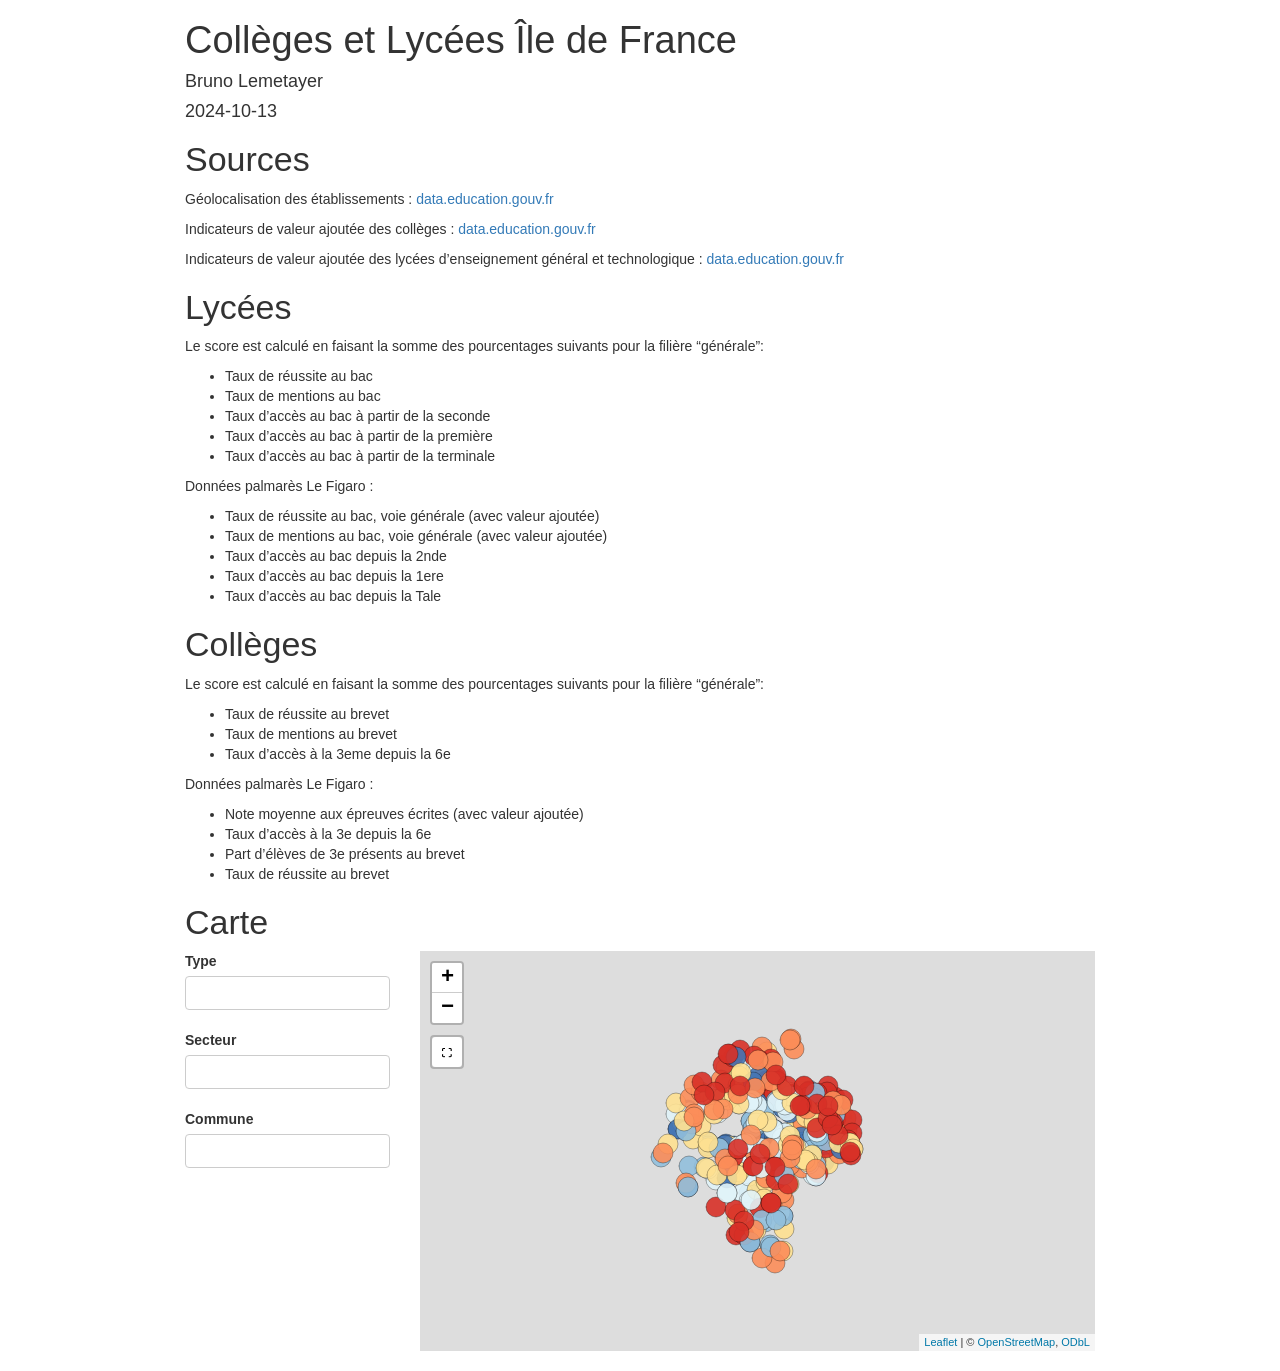
==== index.html @ 6894fc8c "Create index.html" ====
<!DOCTYPE html>

<html>

<head>

<meta charset="utf-8" />
<meta name="generator" content="pandoc" />
<meta http-equiv="X-UA-Compatible" content="IE=EDGE" />


<meta name="author" content="Bruno Lemetayer" />

<meta name="date" content="2024-10-13" />

<title>Collèges et Lycées Île de France</title>

<script>// Pandoc 2.9 adds attributes on both header and div. We remove the former (to
// be compatible with the behavior of Pandoc < 2.8).
document.addEventListener('DOMContentLoaded', function(e) {
  var hs = document.querySelectorAll("div.section[class*='level'] > :first-child");
  var i, h, a;
  for (i = 0; i < hs.length; i++) {
    h = hs[i];
    if (!/^h[1-6]$/i.test(h.tagName)) continue;  // it should be a header h1-h6
    a = h.attributes;
    while (a.length > 0) h.removeAttribute(a[0].name);
  }
});
</script>
<script>/*! jQuery v3.5.1 | (c) JS Foundation and other contributors | jquery.org/license */
!function(e,t){"use strict";"object"==typeof module&&"object"==typeof module.exports?module.exports=e.document?t(e,!0):function(e){if(!e.document)throw new Error("jQuery requires a window with a document");return t(e)}:t(e)}("undefined"!=typeof window?window:this,function(C,e){"use strict";var t=[],r=Object.getPrototypeOf,s=t.slice,g=t.flat?function(e){return t.flat.call(e)}:function(e){return t.concat.apply([],e)},u=t.push,i=t.indexOf,n={},o=n.toString,v=n.hasOwnProperty,a=v.toString,l=a.call(Object),y={},m=function(e){return"function"==typeof e&&"number"!=typeof e.nodeType},x=function(e){return null!=e&&e===e.window},E=C.document,c={type:!0,src:!0,nonce:!0,noModule:!0};function b(e,t,n){var r,i,o=(n=n||E).createElement("script");if(o.text=e,t)for(r in c)(i=t[r]||t.getAttribute&&t.getAttribute(r))&&o.setAttribute(r,i);n.head.appendChild(o).parentNode.removeChild(o)}function w(e){return null==e?e+"":"object"==typeof e||"function"==typeof e?n[o.call(e)]||"object":typeof e}var f="3.5.1",S=function(e,t){return new S.fn.init(e,t)};function p(e){var t=!!e&&"length"in e&&e.length,n=w(e);return!m(e)&&!x(e)&&("array"===n||0===t||"number"==typeof t&&0<t&&t-1 in e)}S.fn=S.prototype={jquery:f,constructor:S,length:0,toArray:function(){return s.call(this)},get:function(e){return null==e?s.call(this):e<0?this[e+this.length]:this[e]},pushStack:function(e){var t=S.merge(this.constructor(),e);return t.prevObject=this,t},each:function(e){return S.each(this,e)},map:function(n){return this.pushStack(S.map(this,function(e,t){return n.call(e,t,e)}))},slice:function(){return this.pushStack(s.apply(this,arguments))},first:function(){return this.eq(0)},last:function(){return this.eq(-1)},even:function(){return this.pushStack(S.grep(this,function(e,t){return(t+1)%2}))},odd:function(){return this.pushStack(S.grep(this,function(e,t){return t%2}))},eq:function(e){var t=this.length,n=+e+(e<0?t:0);return this.pushStack(0<=n&&n<t?[this[n]]:[])},end:function(){return this.prevObject||this.constructor()},push:u,sort:t.sort,splice:t.splice},S.extend=S.fn.extend=function(){var e,t,n,r,i,o,a=arguments[0]||{},s=1,u=arguments.length,l=!1;for("boolean"==typeof a&&(l=a,a=arguments[s]||{},s++),"object"==typeof a||m(a)||(a={}),s===u&&(a=this,s--);s<u;s++)if(null!=(e=arguments[s]))for(t in e)r=e[t],"__proto__"!==t&&a!==r&&(l&&r&&(S.isPlainObject(r)||(i=Array.isArray(r)))?(n=a[t],o=i&&!Array.isArray(n)?[]:i||S.isPlainObject(n)?n:{},i=!1,a[t]=S.extend(l,o,r)):void 0!==r&&(a[t]=r));return a},S.extend({expando:"jQuery"+(f+Math.random()).replace(/\D/g,""),isReady:!0,error:function(e){throw new Error(e)},noop:function(){},isPlainObject:function(e){var t,n;return!(!e||"[object Object]"!==o.call(e))&&(!(t=r(e))||"function"==typeof(n=v.call(t,"constructor")&&t.constructor)&&a.call(n)===l)},isEmptyObject:function(e){var t;for(t in e)return!1;return!0},globalEval:function(e,t,n){b(e,{nonce:t&&t.nonce},n)},each:function(e,t){var n,r=0;if(p(e)){for(n=e.length;r<n;r++)if(!1===t.call(e[r],r,e[r]))break}else for(r in e)if(!1===t.call(e[r],r,e[r]))break;return e},makeArray:function(e,t){var n=t||[];return null!=e&&(p(Object(e))?S.merge(n,"string"==typeof e?[e]:e):u.call(n,e)),n},inArray:function(e,t,n){return null==t?-1:i.call(t,e,n)},merge:function(e,t){for(var n=+t.length,r=0,i=e.length;r<n;r++)e[i++]=t[r];return e.length=i,e},grep:function(e,t,n){for(var r=[],i=0,o=e.length,a=!n;i<o;i++)!t(e[i],i)!==a&&r.push(e[i]);return r},map:function(e,t,n){var r,i,o=0,a=[];if(p(e))for(r=e.length;o<r;o++)null!=(i=t(e[o],o,n))&&a.push(i);else for(o in e)null!=(i=t(e[o],o,n))&&a.push(i);return g(a)},guid:1,support:y}),"function"==typeof Symbol&&(S.fn[Symbol.iterator]=t[Symbol.iterator]),S.each("Boolean Number String Function Array Date RegExp Object Error Symbol".split(" "),function(e,t){n["[object "+t+"]"]=t.toLowerCase()});var d=function(n){var e,d,b,o,i,h,f,g,w,u,l,T,C,a,E,v,s,c,y,S="sizzle"+1*new Date,p=n.document,k=0,r=0,m=ue(),x=ue(),A=ue(),N=ue(),D=function(e,t){return e===t&&(l=!0),0},j={}.hasOwnProperty,t=[],q=t.pop,L=t.push,H=t.push,O=t.slice,P=function(e,t){for(var n=0,r=e.length;n<r;n++)if(e[n]===t)return n;return-1},R="checked|selected|async|autofocus|autoplay|controls|defer|disabled|hidden|ismap|loop|multiple|open|readonly|required|scoped",M="[\\x20\\t\\r\\n\\f]",I="(?:\\\\[\\da-fA-F]{1,6}"+M+"?|\\\\[^\\r\\n\\f]|[\\w-]|[^\0-\\x7f])+",W="\\["+M+"*("+I+")(?:"+M+"*([*^$|!~]?=)"+M+"*(?:'((?:\\\\.|[^\\\\'])*)'|\"((?:\\\\.|[^\\\\\"])*)\"|("+I+"))|)"+M+"*\\]",F=":("+I+")(?:\\((('((?:\\\\.|[^\\\\'])*)'|\"((?:\\\\.|[^\\\\\"])*)\")|((?:\\\\.|[^\\\\()[\\]]|"+W+")*)|.*)\\)|)",B=new RegExp(M+"+","g"),$=new RegExp("^"+M+"+|((?:^|[^\\\\])(?:\\\\.)*)"+M+"+$","g"),_=new RegExp("^"+M+"*,"+M+"*"),z=new RegExp("^"+M+"*([>+~]|"+M+")"+M+"*"),U=new RegExp(M+"|>"),X=new RegExp(F),V=new RegExp("^"+I+"$"),G={ID:new RegExp("^#("+I+")"),CLASS:new RegExp("^\\.("+I+")"),TAG:new RegExp("^("+I+"|[*])"),ATTR:new RegExp("^"+W),PSEUDO:new RegExp("^"+F),CHILD:new RegExp("^:(only|first|last|nth|nth-last)-(child|of-type)(?:\\("+M+"*(even|odd|(([+-]|)(\\d*)n|)"+M+"*(?:([+-]|)"+M+"*(\\d+)|))"+M+"*\\)|)","i"),bool:new RegExp("^(?:"+R+")$","i"),needsContext:new RegExp("^"+M+"*[>+~]|:(even|odd|eq|gt|lt|nth|first|last)(?:\\("+M+"*((?:-\\d)?\\d*)"+M+"*\\)|)(?=[^-]|$)","i")},Y=/HTML$/i,Q=/^(?:input|select|textarea|button)$/i,J=/^h\d$/i,K=/^[^{]+\{\s*\[native \w/,Z=/^(?:#([\w-]+)|(\w+)|\.([\w-]+))$/,ee=/[+~]/,te=new RegExp("\\\\[\\da-fA-F]{1,6}"+M+"?|\\\\([^\\r\\n\\f])","g"),ne=function(e,t){var n="0x"+e.slice(1)-65536;return t||(n<0?String.fromCharCode(n+65536):String.fromCharCode(n>>10|55296,1023&n|56320))},re=/([\0-\x1f\x7f]|^-?\d)|^-$|[^\0-\x1f\x7f-\uFFFF\w-]/g,ie=function(e,t){return t?"\0"===e?"\ufffd":e.slice(0,-1)+"\\"+e.charCodeAt(e.length-1).toString(16)+" ":"\\"+e},oe=function(){T()},ae=be(function(e){return!0===e.disabled&&"fieldset"===e.nodeName.toLowerCase()},{dir:"parentNode",next:"legend"});try{H.apply(t=O.call(p.childNodes),p.childNodes),t[p.childNodes.length].nodeType}catch(e){H={apply:t.length?function(e,t){L.apply(e,O.call(t))}:function(e,t){var n=e.length,r=0;while(e[n++]=t[r++]);e.length=n-1}}}function se(t,e,n,r){var i,o,a,s,u,l,c,f=e&&e.ownerDocument,p=e?e.nodeType:9;if(n=n||[],"string"!=typeof t||!t||1!==p&&9!==p&&11!==p)return n;if(!r&&(T(e),e=e||C,E)){if(11!==p&&(u=Z.exec(t)))if(i=u[1]){if(9===p){if(!(a=e.getElementById(i)))return n;if(a.id===i)return n.push(a),n}else if(f&&(a=f.getElementById(i))&&y(e,a)&&a.id===i)return n.push(a),n}else{if(u[2])return H.apply(n,e.getElementsByTagName(t)),n;if((i=u[3])&&d.getElementsByClassName&&e.getElementsByClassName)return H.apply(n,e.getElementsByClassName(i)),n}if(d.qsa&&!N[t+" "]&&(!v||!v.test(t))&&(1!==p||"object"!==e.nodeName.toLowerCase())){if(c=t,f=e,1===p&&(U.test(t)||z.test(t))){(f=ee.test(t)&&ye(e.parentNode)||e)===e&&d.scope||((s=e.getAttribute("id"))?s=s.replace(re,ie):e.setAttribute("id",s=S)),o=(l=h(t)).length;while(o--)l[o]=(s?"#"+s:":scope")+" "+xe(l[o]);c=l.join(",")}try{return H.apply(n,f.querySelectorAll(c)),n}catch(e){N(t,!0)}finally{s===S&&e.removeAttribute("id")}}}return g(t.replace($,"$1"),e,n,r)}function ue(){var r=[];return function e(t,n){return r.push(t+" ")>b.cacheLength&&delete e[r.shift()],e[t+" "]=n}}function le(e){return e[S]=!0,e}function ce(e){var t=C.createElement("fieldset");try{return!!e(t)}catch(e){return!1}finally{t.parentNode&&t.parentNode.removeChild(t),t=null}}function fe(e,t){var n=e.split("|"),r=n.length;while(r--)b.attrHandle[n[r]]=t}function pe(e,t){var n=t&&e,r=n&&1===e.nodeType&&1===t.nodeType&&e.sourceIndex-t.sourceIndex;if(r)return r;if(n)while(n=n.nextSibling)if(n===t)return-1;return e?1:-1}function de(t){return function(e){return"input"===e.nodeName.toLowerCase()&&e.type===t}}function he(n){return function(e){var t=e.nodeName.toLowerCase();return("input"===t||"button"===t)&&e.type===n}}function ge(t){return function(e){return"form"in e?e.parentNode&&!1===e.disabled?"label"in e?"label"in e.parentNode?e.parentNode.disabled===t:e.disabled===t:e.isDisabled===t||e.isDisabled!==!t&&ae(e)===t:e.disabled===t:"label"in e&&e.disabled===t}}function ve(a){return le(function(o){return o=+o,le(function(e,t){var n,r=a([],e.length,o),i=r.length;while(i--)e[n=r[i]]&&(e[n]=!(t[n]=e[n]))})})}function ye(e){return e&&"undefined"!=typeof e.getElementsByTagName&&e}for(e in d=se.support={},i=se.isXML=function(e){var t=e.namespaceURI,n=(e.ownerDocument||e).documentElement;return!Y.test(t||n&&n.nodeName||"HTML")},T=se.setDocument=function(e){var t,n,r=e?e.ownerDocument||e:p;return r!=C&&9===r.nodeType&&r.documentElement&&(a=(C=r).documentElement,E=!i(C),p!=C&&(n=C.defaultView)&&n.top!==n&&(n.addEventListener?n.addEventListener("unload",oe,!1):n.attachEvent&&n.attachEvent("onunload",oe)),d.scope=ce(function(e){return a.appendChild(e).appendChild(C.createElement("div")),"undefined"!=typeof e.querySelectorAll&&!e.querySelectorAll(":scope fieldset div").length}),d.attributes=ce(function(e){return e.className="i",!e.getAttribute("className")}),d.getElementsByTagName=ce(function(e){return e.appendChild(C.createComment("")),!e.getElementsByTagName("*").length}),d.getElementsByClassName=K.test(C.getElementsByClassName),d.getById=ce(function(e){return a.appendChild(e).id=S,!C.getElementsByName||!C.getElementsByName(S).length}),d.getById?(b.filter.ID=function(e){var t=e.replace(te,ne);return function(e){return e.getAttribute("id")===t}},b.find.ID=function(e,t){if("undefined"!=typeof t.getElementById&&E){var n=t.getElementById(e);return n?[n]:[]}}):(b.filter.ID=function(e){var n=e.replace(te,ne);return function(e){var t="undefined"!=typeof e.getAttributeNode&&e.getAttributeNode("id");return t&&t.value===n}},b.find.ID=function(e,t){if("undefined"!=typeof t.getElementById&&E){var n,r,i,o=t.getElementById(e);if(o){if((n=o.getAttributeNode("id"))&&n.value===e)return[o];i=t.getElementsByName(e),r=0;while(o=i[r++])if((n=o.getAttributeNode("id"))&&n.value===e)return[o]}return[]}}),b.find.TAG=d.getElementsByTagName?function(e,t){return"undefined"!=typeof t.getElementsByTagName?t.getElementsByTagName(e):d.qsa?t.querySelectorAll(e):void 0}:function(e,t){var n,r=[],i=0,o=t.getElementsByTagName(e);if("*"===e){while(n=o[i++])1===n.nodeType&&r.push(n);return r}return o},b.find.CLASS=d.getElementsByClassName&&function(e,t){if("undefined"!=typeof t.getElementsByClassName&&E)return t.getElementsByClassName(e)},s=[],v=[],(d.qsa=K.test(C.querySelectorAll))&&(ce(function(e){var t;a.appendChild(e).innerHTML="<a id='"+S+"'></a><select id='"+S+"-\r\\' msallowcapture=''><option selected=''></option></select>",e.querySelectorAll("[msallowcapture^='']").length&&v.push("[*^$]="+M+"*(?:''|\"\")"),e.querySelectorAll("[selected]").length||v.push("\\["+M+"*(?:value|"+R+")"),e.querySelectorAll("[id~="+S+"-]").length||v.push("~="),(t=C.createElement("input")).setAttribute("name",""),e.appendChild(t),e.querySelectorAll("[name='']").length||v.push("\\["+M+"*name"+M+"*="+M+"*(?:''|\"\")"),e.querySelectorAll(":checked").length||v.push(":checked"),e.querySelectorAll("a#"+S+"+*").length||v.push(".#.+[+~]"),e.querySelectorAll("\\\f"),v.push("[\\r\\n\\f]")}),ce(function(e){e.innerHTML="<a href='' disabled='disabled'></a><select disabled='disabled'><option/></select>";var t=C.createElement("input");t.setAttribute("type","hidden"),e.appendChild(t).setAttribute("name","D"),e.querySelectorAll("[name=d]").length&&v.push("name"+M+"*[*^$|!~]?="),2!==e.querySelectorAll(":enabled").length&&v.push(":enabled",":disabled"),a.appendChild(e).disabled=!0,2!==e.querySelectorAll(":disabled").length&&v.push(":enabled",":disabled"),e.querySelectorAll("*,:x"),v.push(",.*:")})),(d.matchesSelector=K.test(c=a.matches||a.webkitMatchesSelector||a.mozMatchesSelector||a.oMatchesSelector||a.msMatchesSelector))&&ce(function(e){d.disconnectedMatch=c.call(e,"*"),c.call(e,"[s!='']:x"),s.push("!=",F)}),v=v.length&&new RegExp(v.join("|")),s=s.length&&new RegExp(s.join("|")),t=K.test(a.compareDocumentPosition),y=t||K.test(a.contains)?function(e,t){var n=9===e.nodeType?e.documentElement:e,r=t&&t.parentNode;return e===r||!(!r||1!==r.nodeType||!(n.contains?n.contains(r):e.compareDocumentPosition&&16&e.compareDocumentPosition(r)))}:function(e,t){if(t)while(t=t.parentNode)if(t===e)return!0;return!1},D=t?function(e,t){if(e===t)return l=!0,0;var n=!e.compareDocumentPosition-!t.compareDocumentPosition;return n||(1&(n=(e.ownerDocument||e)==(t.ownerDocument||t)?e.compareDocumentPosition(t):1)||!d.sortDetached&&t.compareDocumentPosition(e)===n?e==C||e.ownerDocument==p&&y(p,e)?-1:t==C||t.ownerDocument==p&&y(p,t)?1:u?P(u,e)-P(u,t):0:4&n?-1:1)}:function(e,t){if(e===t)return l=!0,0;var n,r=0,i=e.parentNode,o=t.parentNode,a=[e],s=[t];if(!i||!o)return e==C?-1:t==C?1:i?-1:o?1:u?P(u,e)-P(u,t):0;if(i===o)return pe(e,t);n=e;while(n=n.parentNode)a.unshift(n);n=t;while(n=n.parentNode)s.unshift(n);while(a[r]===s[r])r++;return r?pe(a[r],s[r]):a[r]==p?-1:s[r]==p?1:0}),C},se.matches=function(e,t){return se(e,null,null,t)},se.matchesSelector=function(e,t){if(T(e),d.matchesSelector&&E&&!N[t+" "]&&(!s||!s.test(t))&&(!v||!v.test(t)))try{var n=c.call(e,t);if(n||d.disconnectedMatch||e.document&&11!==e.document.nodeType)return n}catch(e){N(t,!0)}return 0<se(t,C,null,[e]).length},se.contains=function(e,t){return(e.ownerDocument||e)!=C&&T(e),y(e,t)},se.attr=function(e,t){(e.ownerDocument||e)!=C&&T(e);var n=b.attrHandle[t.toLowerCase()],r=n&&j.call(b.attrHandle,t.toLowerCase())?n(e,t,!E):void 0;return void 0!==r?r:d.attributes||!E?e.getAttribute(t):(r=e.getAttributeNode(t))&&r.specified?r.value:null},se.escape=function(e){return(e+"").replace(re,ie)},se.error=function(e){throw new Error("Syntax error, unrecognized expression: "+e)},se.uniqueSort=function(e){var t,n=[],r=0,i=0;if(l=!d.detectDuplicates,u=!d.sortStable&&e.slice(0),e.sort(D),l){while(t=e[i++])t===e[i]&&(r=n.push(i));while(r--)e.splice(n[r],1)}return u=null,e},o=se.getText=function(e){var t,n="",r=0,i=e.nodeType;if(i){if(1===i||9===i||11===i){if("string"==typeof e.textContent)return e.textContent;for(e=e.firstChild;e;e=e.nextSibling)n+=o(e)}else if(3===i||4===i)return e.nodeValue}else while(t=e[r++])n+=o(t);return n},(b=se.selectors={cacheLength:50,createPseudo:le,match:G,attrHandle:{},find:{},relative:{">":{dir:"parentNode",first:!0}," ":{dir:"parentNode"},"+":{dir:"previousSibling",first:!0},"~":{dir:"previousSibling"}},preFilter:{ATTR:function(e){return e[1]=e[1].replace(te,ne),e[3]=(e[3]||e[4]||e[5]||"").replace(te,ne),"~="===e[2]&&(e[3]=" "+e[3]+" "),e.slice(0,4)},CHILD:function(e){return e[1]=e[1].toLowerCase(),"nth"===e[1].slice(0,3)?(e[3]||se.error(e[0]),e[4]=+(e[4]?e[5]+(e[6]||1):2*("even"===e[3]||"odd"===e[3])),e[5]=+(e[7]+e[8]||"odd"===e[3])):e[3]&&se.error(e[0]),e},PSEUDO:function(e){var t,n=!e[6]&&e[2];return G.CHILD.test(e[0])?null:(e[3]?e[2]=e[4]||e[5]||"":n&&X.test(n)&&(t=h(n,!0))&&(t=n.indexOf(")",n.length-t)-n.length)&&(e[0]=e[0].slice(0,t),e[2]=n.slice(0,t)),e.slice(0,3))}},filter:{TAG:function(e){var t=e.replace(te,ne).toLowerCase();return"*"===e?function(){return!0}:function(e){return e.nodeName&&e.nodeName.toLowerCase()===t}},CLASS:function(e){var t=m[e+" "];return t||(t=new RegExp("(^|"+M+")"+e+"("+M+"|$)"))&&m(e,function(e){return t.test("string"==typeof e.className&&e.className||"undefined"!=typeof e.getAttribute&&e.getAttribute("class")||"")})},ATTR:function(n,r,i){return function(e){var t=se.attr(e,n);return null==t?"!="===r:!r||(t+="","="===r?t===i:"!="===r?t!==i:"^="===r?i&&0===t.indexOf(i):"*="===r?i&&-1<t.indexOf(i):"$="===r?i&&t.slice(-i.length)===i:"~="===r?-1<(" "+t.replace(B," ")+" ").indexOf(i):"|="===r&&(t===i||t.slice(0,i.length+1)===i+"-"))}},CHILD:function(h,e,t,g,v){var y="nth"!==h.slice(0,3),m="last"!==h.slice(-4),x="of-type"===e;return 1===g&&0===v?function(e){return!!e.parentNode}:function(e,t,n){var r,i,o,a,s,u,l=y!==m?"nextSibling":"previousSibling",c=e.parentNode,f=x&&e.nodeName.toLowerCase(),p=!n&&!x,d=!1;if(c){if(y){while(l){a=e;while(a=a[l])if(x?a.nodeName.toLowerCase()===f:1===a.nodeType)return!1;u=l="only"===h&&!u&&"nextSibling"}return!0}if(u=[m?c.firstChild:c.lastChild],m&&p){d=(s=(r=(i=(o=(a=c)[S]||(a[S]={}))[a.uniqueID]||(o[a.uniqueID]={}))[h]||[])[0]===k&&r[1])&&r[2],a=s&&c.childNodes[s];while(a=++s&&a&&a[l]||(d=s=0)||u.pop())if(1===a.nodeType&&++d&&a===e){i[h]=[k,s,d];break}}else if(p&&(d=s=(r=(i=(o=(a=e)[S]||(a[S]={}))[a.uniqueID]||(o[a.uniqueID]={}))[h]||[])[0]===k&&r[1]),!1===d)while(a=++s&&a&&a[l]||(d=s=0)||u.pop())if((x?a.nodeName.toLowerCase()===f:1===a.nodeType)&&++d&&(p&&((i=(o=a[S]||(a[S]={}))[a.uniqueID]||(o[a.uniqueID]={}))[h]=[k,d]),a===e))break;return(d-=v)===g||d%g==0&&0<=d/g}}},PSEUDO:function(e,o){var t,a=b.pseudos[e]||b.setFilters[e.toLowerCase()]||se.error("unsupported pseudo: "+e);return a[S]?a(o):1<a.length?(t=[e,e,"",o],b.setFilters.hasOwnProperty(e.toLowerCase())?le(function(e,t){var n,r=a(e,o),i=r.length;while(i--)e[n=P(e,r[i])]=!(t[n]=r[i])}):function(e){return a(e,0,t)}):a}},pseudos:{not:le(function(e){var r=[],i=[],s=f(e.replace($,"$1"));return s[S]?le(function(e,t,n,r){var i,o=s(e,null,r,[]),a=e.length;while(a--)(i=o[a])&&(e[a]=!(t[a]=i))}):function(e,t,n){return r[0]=e,s(r,null,n,i),r[0]=null,!i.pop()}}),has:le(function(t){return function(e){return 0<se(t,e).length}}),contains:le(function(t){return t=t.replace(te,ne),function(e){return-1<(e.textContent||o(e)).indexOf(t)}}),lang:le(function(n){return V.test(n||"")||se.error("unsupported lang: "+n),n=n.replace(te,ne).toLowerCase(),function(e){var t;do{if(t=E?e.lang:e.getAttribute("xml:lang")||e.getAttribute("lang"))return(t=t.toLowerCase())===n||0===t.indexOf(n+"-")}while((e=e.parentNode)&&1===e.nodeType);return!1}}),target:function(e){var t=n.location&&n.location.hash;return t&&t.slice(1)===e.id},root:function(e){return e===a},focus:function(e){return e===C.activeElement&&(!C.hasFocus||C.hasFocus())&&!!(e.type||e.href||~e.tabIndex)},enabled:ge(!1),disabled:ge(!0),checked:function(e){var t=e.nodeName.toLowerCase();return"input"===t&&!!e.checked||"option"===t&&!!e.selected},selected:function(e){return e.parentNode&&e.parentNode.selectedIndex,!0===e.selected},empty:function(e){for(e=e.firstChild;e;e=e.nextSibling)if(e.nodeType<6)return!1;return!0},parent:function(e){return!b.pseudos.empty(e)},header:function(e){return J.test(e.nodeName)},input:function(e){return Q.test(e.nodeName)},button:function(e){var t=e.nodeName.toLowerCase();return"input"===t&&"button"===e.type||"button"===t},text:function(e){var t;return"input"===e.nodeName.toLowerCase()&&"text"===e.type&&(null==(t=e.getAttribute("type"))||"text"===t.toLowerCase())},first:ve(function(){return[0]}),last:ve(function(e,t){return[t-1]}),eq:ve(function(e,t,n){return[n<0?n+t:n]}),even:ve(function(e,t){for(var n=0;n<t;n+=2)e.push(n);return e}),odd:ve(function(e,t){for(var n=1;n<t;n+=2)e.push(n);return e}),lt:ve(function(e,t,n){for(var r=n<0?n+t:t<n?t:n;0<=--r;)e.push(r);return e}),gt:ve(function(e,t,n){for(var r=n<0?n+t:n;++r<t;)e.push(r);return e})}}).pseudos.nth=b.pseudos.eq,{radio:!0,checkbox:!0,file:!0,password:!0,image:!0})b.pseudos[e]=de(e);for(e in{submit:!0,reset:!0})b.pseudos[e]=he(e);function me(){}function xe(e){for(var t=0,n=e.length,r="";t<n;t++)r+=e[t].value;return r}function be(s,e,t){var u=e.dir,l=e.next,c=l||u,f=t&&"parentNode"===c,p=r++;return e.first?function(e,t,n){while(e=e[u])if(1===e.nodeType||f)return s(e,t,n);return!1}:function(e,t,n){var r,i,o,a=[k,p];if(n){while(e=e[u])if((1===e.nodeType||f)&&s(e,t,n))return!0}else while(e=e[u])if(1===e.nodeType||f)if(i=(o=e[S]||(e[S]={}))[e.uniqueID]||(o[e.uniqueID]={}),l&&l===e.nodeName.toLowerCase())e=e[u]||e;else{if((r=i[c])&&r[0]===k&&r[1]===p)return a[2]=r[2];if((i[c]=a)[2]=s(e,t,n))return!0}return!1}}function we(i){return 1<i.length?function(e,t,n){var r=i.length;while(r--)if(!i[r](e,t,n))return!1;return!0}:i[0]}function Te(e,t,n,r,i){for(var o,a=[],s=0,u=e.length,l=null!=t;s<u;s++)(o=e[s])&&(n&&!n(o,r,i)||(a.push(o),l&&t.push(s)));return a}function Ce(d,h,g,v,y,e){return v&&!v[S]&&(v=Ce(v)),y&&!y[S]&&(y=Ce(y,e)),le(function(e,t,n,r){var i,o,a,s=[],u=[],l=t.length,c=e||function(e,t,n){for(var r=0,i=t.length;r<i;r++)se(e,t[r],n);return n}(h||"*",n.nodeType?[n]:n,[]),f=!d||!e&&h?c:Te(c,s,d,n,r),p=g?y||(e?d:l||v)?[]:t:f;if(g&&g(f,p,n,r),v){i=Te(p,u),v(i,[],n,r),o=i.length;while(o--)(a=i[o])&&(p[u[o]]=!(f[u[o]]=a))}if(e){if(y||d){if(y){i=[],o=p.length;while(o--)(a=p[o])&&i.push(f[o]=a);y(null,p=[],i,r)}o=p.length;while(o--)(a=p[o])&&-1<(i=y?P(e,a):s[o])&&(e[i]=!(t[i]=a))}}else p=Te(p===t?p.splice(l,p.length):p),y?y(null,t,p,r):H.apply(t,p)})}function Ee(e){for(var i,t,n,r=e.length,o=b.relative[e[0].type],a=o||b.relative[" "],s=o?1:0,u=be(function(e){return e===i},a,!0),l=be(function(e){return-1<P(i,e)},a,!0),c=[function(e,t,n){var r=!o&&(n||t!==w)||((i=t).nodeType?u(e,t,n):l(e,t,n));return i=null,r}];s<r;s++)if(t=b.relative[e[s].type])c=[be(we(c),t)];else{if((t=b.filter[e[s].type].apply(null,e[s].matches))[S]){for(n=++s;n<r;n++)if(b.relative[e[n].type])break;return Ce(1<s&&we(c),1<s&&xe(e.slice(0,s-1).concat({value:" "===e[s-2].type?"*":""})).replace($,"$1"),t,s<n&&Ee(e.slice(s,n)),n<r&&Ee(e=e.slice(n)),n<r&&xe(e))}c.push(t)}return we(c)}return me.prototype=b.filters=b.pseudos,b.setFilters=new me,h=se.tokenize=function(e,t){var n,r,i,o,a,s,u,l=x[e+" "];if(l)return t?0:l.slice(0);a=e,s=[],u=b.preFilter;while(a){for(o in n&&!(r=_.exec(a))||(r&&(a=a.slice(r[0].length)||a),s.push(i=[])),n=!1,(r=z.exec(a))&&(n=r.shift(),i.push({value:n,type:r[0].replace($," ")}),a=a.slice(n.length)),b.filter)!(r=G[o].exec(a))||u[o]&&!(r=u[o](r))||(n=r.shift(),i.push({value:n,type:o,matches:r}),a=a.slice(n.length));if(!n)break}return t?a.length:a?se.error(e):x(e,s).slice(0)},f=se.compile=function(e,t){var n,v,y,m,x,r,i=[],o=[],a=A[e+" "];if(!a){t||(t=h(e)),n=t.length;while(n--)(a=Ee(t[n]))[S]?i.push(a):o.push(a);(a=A(e,(v=o,m=0<(y=i).length,x=0<v.length,r=function(e,t,n,r,i){var o,a,s,u=0,l="0",c=e&&[],f=[],p=w,d=e||x&&b.find.TAG("*",i),h=k+=null==p?1:Math.random()||.1,g=d.length;for(i&&(w=t==C||t||i);l!==g&&null!=(o=d[l]);l++){if(x&&o){a=0,t||o.ownerDocument==C||(T(o),n=!E);while(s=v[a++])if(s(o,t||C,n)){r.push(o);break}i&&(k=h)}m&&((o=!s&&o)&&u--,e&&c.push(o))}if(u+=l,m&&l!==u){a=0;while(s=y[a++])s(c,f,t,n);if(e){if(0<u)while(l--)c[l]||f[l]||(f[l]=q.call(r));f=Te(f)}H.apply(r,f),i&&!e&&0<f.length&&1<u+y.length&&se.uniqueSort(r)}return i&&(k=h,w=p),c},m?le(r):r))).selector=e}return a},g=se.select=function(e,t,n,r){var i,o,a,s,u,l="function"==typeof e&&e,c=!r&&h(e=l.selector||e);if(n=n||[],1===c.length){if(2<(o=c[0]=c[0].slice(0)).length&&"ID"===(a=o[0]).type&&9===t.nodeType&&E&&b.relative[o[1].type]){if(!(t=(b.find.ID(a.matches[0].replace(te,ne),t)||[])[0]))return n;l&&(t=t.parentNode),e=e.slice(o.shift().value.length)}i=G.needsContext.test(e)?0:o.length;while(i--){if(a=o[i],b.relative[s=a.type])break;if((u=b.find[s])&&(r=u(a.matches[0].replace(te,ne),ee.test(o[0].type)&&ye(t.parentNode)||t))){if(o.splice(i,1),!(e=r.length&&xe(o)))return H.apply(n,r),n;break}}}return(l||f(e,c))(r,t,!E,n,!t||ee.test(e)&&ye(t.parentNode)||t),n},d.sortStable=S.split("").sort(D).join("")===S,d.detectDuplicates=!!l,T(),d.sortDetached=ce(function(e){return 1&e.compareDocumentPosition(C.createElement("fieldset"))}),ce(function(e){return e.innerHTML="<a href='#'></a>","#"===e.firstChild.getAttribute("href")})||fe("type|href|height|width",function(e,t,n){if(!n)return e.getAttribute(t,"type"===t.toLowerCase()?1:2)}),d.attributes&&ce(function(e){return e.innerHTML="<input/>",e.firstChild.setAttribute("value",""),""===e.firstChild.getAttribute("value")})||fe("value",function(e,t,n){if(!n&&"input"===e.nodeName.toLowerCase())return e.defaultValue}),ce(function(e){return null==e.getAttribute("disabled")})||fe(R,function(e,t,n){var r;if(!n)return!0===e[t]?t.toLowerCase():(r=e.getAttributeNode(t))&&r.specified?r.value:null}),se}(C);S.find=d,S.expr=d.selectors,S.expr[":"]=S.expr.pseudos,S.uniqueSort=S.unique=d.uniqueSort,S.text=d.getText,S.isXMLDoc=d.isXML,S.contains=d.contains,S.escapeSelector=d.escape;var h=function(e,t,n){var r=[],i=void 0!==n;while((e=e[t])&&9!==e.nodeType)if(1===e.nodeType){if(i&&S(e).is(n))break;r.push(e)}return r},T=function(e,t){for(var n=[];e;e=e.nextSibling)1===e.nodeType&&e!==t&&n.push(e);return n},k=S.expr.match.needsContext;function A(e,t){return e.nodeName&&e.nodeName.toLowerCase()===t.toLowerCase()}var N=/^<([a-z][^\/\0>:\x20\t\r\n\f]*)[\x20\t\r\n\f]*\/?>(?:<\/\1>|)$/i;function D(e,n,r){return m(n)?S.grep(e,function(e,t){return!!n.call(e,t,e)!==r}):n.nodeType?S.grep(e,function(e){return e===n!==r}):"string"!=typeof n?S.grep(e,function(e){return-1<i.call(n,e)!==r}):S.filter(n,e,r)}S.filter=function(e,t,n){var r=t[0];return n&&(e=":not("+e+")"),1===t.length&&1===r.nodeType?S.find.matchesSelector(r,e)?[r]:[]:S.find.matches(e,S.grep(t,function(e){return 1===e.nodeType}))},S.fn.extend({find:function(e){var t,n,r=this.length,i=this;if("string"!=typeof e)return this.pushStack(S(e).filter(function(){for(t=0;t<r;t++)if(S.contains(i[t],this))return!0}));for(n=this.pushStack([]),t=0;t<r;t++)S.find(e,i[t],n);return 1<r?S.uniqueSort(n):n},filter:function(e){return this.pushStack(D(this,e||[],!1))},not:function(e){return this.pushStack(D(this,e||[],!0))},is:function(e){return!!D(this,"string"==typeof e&&k.test(e)?S(e):e||[],!1).length}});var j,q=/^(?:\s*(<[\w\W]+>)[^>]*|#([\w-]+))$/;(S.fn.init=function(e,t,n){var r,i;if(!e)return this;if(n=n||j,"string"==typeof e){if(!(r="<"===e[0]&&">"===e[e.length-1]&&3<=e.length?[null,e,null]:q.exec(e))||!r[1]&&t)return!t||t.jquery?(t||n).find(e):this.constructor(t).find(e);if(r[1]){if(t=t instanceof S?t[0]:t,S.merge(this,S.parseHTML(r[1],t&&t.nodeType?t.ownerDocument||t:E,!0)),N.test(r[1])&&S.isPlainObject(t))for(r in t)m(this[r])?this[r](t[r]):this.attr(r,t[r]);return this}return(i=E.getElementById(r[2]))&&(this[0]=i,this.length=1),this}return e.nodeType?(this[0]=e,this.length=1,this):m(e)?void 0!==n.ready?n.ready(e):e(S):S.makeArray(e,this)}).prototype=S.fn,j=S(E);var L=/^(?:parents|prev(?:Until|All))/,H={children:!0,contents:!0,next:!0,prev:!0};function O(e,t){while((e=e[t])&&1!==e.nodeType);return e}S.fn.extend({has:function(e){var t=S(e,this),n=t.length;return this.filter(function(){for(var e=0;e<n;e++)if(S.contains(this,t[e]))return!0})},closest:function(e,t){var n,r=0,i=this.length,o=[],a="string"!=typeof e&&S(e);if(!k.test(e))for(;r<i;r++)for(n=this[r];n&&n!==t;n=n.parentNode)if(n.nodeType<11&&(a?-1<a.index(n):1===n.nodeType&&S.find.matchesSelector(n,e))){o.push(n);break}return this.pushStack(1<o.length?S.uniqueSort(o):o)},index:function(e){return e?"string"==typeof e?i.call(S(e),this[0]):i.call(this,e.jquery?e[0]:e):this[0]&&this[0].parentNode?this.first().prevAll().length:-1},add:function(e,t){return this.pushStack(S.uniqueSort(S.merge(this.get(),S(e,t))))},addBack:function(e){return this.add(null==e?this.prevObject:this.prevObject.filter(e))}}),S.each({parent:function(e){var t=e.parentNode;return t&&11!==t.nodeType?t:null},parents:function(e){return h(e,"parentNode")},parentsUntil:function(e,t,n){return h(e,"parentNode",n)},next:function(e){return O(e,"nextSibling")},prev:function(e){return O(e,"previousSibling")},nextAll:function(e){return h(e,"nextSibling")},prevAll:function(e){return h(e,"previousSibling")},nextUntil:function(e,t,n){return h(e,"nextSibling",n)},prevUntil:function(e,t,n){return h(e,"previousSibling",n)},siblings:function(e){return T((e.parentNode||{}).firstChild,e)},children:function(e){return T(e.firstChild)},contents:function(e){return null!=e.contentDocument&&r(e.contentDocument)?e.contentDocument:(A(e,"template")&&(e=e.content||e),S.merge([],e.childNodes))}},function(r,i){S.fn[r]=function(e,t){var n=S.map(this,i,e);return"Until"!==r.slice(-5)&&(t=e),t&&"string"==typeof t&&(n=S.filter(t,n)),1<this.length&&(H[r]||S.uniqueSort(n),L.test(r)&&n.reverse()),this.pushStack(n)}});var P=/[^\x20\t\r\n\f]+/g;function R(e){return e}function M(e){throw e}function I(e,t,n,r){var i;try{e&&m(i=e.promise)?i.call(e).done(t).fail(n):e&&m(i=e.then)?i.call(e,t,n):t.apply(void 0,[e].slice(r))}catch(e){n.apply(void 0,[e])}}S.Callbacks=function(r){var e,n;r="string"==typeof r?(e=r,n={},S.each(e.match(P)||[],function(e,t){n[t]=!0}),n):S.extend({},r);var i,t,o,a,s=[],u=[],l=-1,c=function(){for(a=a||r.once,o=i=!0;u.length;l=-1){t=u.shift();while(++l<s.length)!1===s[l].apply(t[0],t[1])&&r.stopOnFalse&&(l=s.length,t=!1)}r.memory||(t=!1),i=!1,a&&(s=t?[]:"")},f={add:function(){return s&&(t&&!i&&(l=s.length-1,u.push(t)),function n(e){S.each(e,function(e,t){m(t)?r.unique&&f.has(t)||s.push(t):t&&t.length&&"string"!==w(t)&&n(t)})}(arguments),t&&!i&&c()),this},remove:function(){return S.each(arguments,function(e,t){var n;while(-1<(n=S.inArray(t,s,n)))s.splice(n,1),n<=l&&l--}),this},has:function(e){return e?-1<S.inArray(e,s):0<s.length},empty:function(){return s&&(s=[]),this},disable:function(){return a=u=[],s=t="",this},disabled:function(){return!s},lock:function(){return a=u=[],t||i||(s=t=""),this},locked:function(){return!!a},fireWith:function(e,t){return a||(t=[e,(t=t||[]).slice?t.slice():t],u.push(t),i||c()),this},fire:function(){return f.fireWith(this,arguments),this},fired:function(){return!!o}};return f},S.extend({Deferred:function(e){var o=[["notify","progress",S.Callbacks("memory"),S.Callbacks("memory"),2],["resolve","done",S.Callbacks("once memory"),S.Callbacks("once memory"),0,"resolved"],["reject","fail",S.Callbacks("once memory"),S.Callbacks("once memory"),1,"rejected"]],i="pending",a={state:function(){return i},always:function(){return s.done(arguments).fail(arguments),this},"catch":function(e){return a.then(null,e)},pipe:function(){var i=arguments;return S.Deferred(function(r){S.each(o,function(e,t){var n=m(i[t[4]])&&i[t[4]];s[t[1]](function(){var e=n&&n.apply(this,arguments);e&&m(e.promise)?e.promise().progress(r.notify).done(r.resolve).fail(r.reject):r[t[0]+"With"](this,n?[e]:arguments)})}),i=null}).promise()},then:function(t,n,r){var u=0;function l(i,o,a,s){return function(){var n=this,r=arguments,e=function(){var e,t;if(!(i<u)){if((e=a.apply(n,r))===o.promise())throw new TypeError("Thenable self-resolution");t=e&&("object"==typeof e||"function"==typeof e)&&e.then,m(t)?s?t.call(e,l(u,o,R,s),l(u,o,M,s)):(u++,t.call(e,l(u,o,R,s),l(u,o,M,s),l(u,o,R,o.notifyWith))):(a!==R&&(n=void 0,r=[e]),(s||o.resolveWith)(n,r))}},t=s?e:function(){try{e()}catch(e){S.Deferred.exceptionHook&&S.Deferred.exceptionHook(e,t.stackTrace),u<=i+1&&(a!==M&&(n=void 0,r=[e]),o.rejectWith(n,r))}};i?t():(S.Deferred.getStackHook&&(t.stackTrace=S.Deferred.getStackHook()),C.setTimeout(t))}}return S.Deferred(function(e){o[0][3].add(l(0,e,m(r)?r:R,e.notifyWith)),o[1][3].add(l(0,e,m(t)?t:R)),o[2][3].add(l(0,e,m(n)?n:M))}).promise()},promise:function(e){return null!=e?S.extend(e,a):a}},s={};return S.each(o,function(e,t){var n=t[2],r=t[5];a[t[1]]=n.add,r&&n.add(function(){i=r},o[3-e][2].disable,o[3-e][3].disable,o[0][2].lock,o[0][3].lock),n.add(t[3].fire),s[t[0]]=function(){return s[t[0]+"With"](this===s?void 0:this,arguments),this},s[t[0]+"With"]=n.fireWith}),a.promise(s),e&&e.call(s,s),s},when:function(e){var n=arguments.length,t=n,r=Array(t),i=s.call(arguments),o=S.Deferred(),a=function(t){return function(e){r[t]=this,i[t]=1<arguments.length?s.call(arguments):e,--n||o.resolveWith(r,i)}};if(n<=1&&(I(e,o.done(a(t)).resolve,o.reject,!n),"pending"===o.state()||m(i[t]&&i[t].then)))return o.then();while(t--)I(i[t],a(t),o.reject);return o.promise()}});var W=/^(Eval|Internal|Range|Reference|Syntax|Type|URI)Error$/;S.Deferred.exceptionHook=function(e,t){C.console&&C.console.warn&&e&&W.test(e.name)&&C.console.warn("jQuery.Deferred exception: "+e.message,e.stack,t)},S.readyException=function(e){C.setTimeout(function(){throw e})};var F=S.Deferred();function B(){E.removeEventListener("DOMContentLoaded",B),C.removeEventListener("load",B),S.ready()}S.fn.ready=function(e){return F.then(e)["catch"](function(e){S.readyException(e)}),this},S.extend({isReady:!1,readyWait:1,ready:function(e){(!0===e?--S.readyWait:S.isReady)||(S.isReady=!0)!==e&&0<--S.readyWait||F.resolveWith(E,[S])}}),S.ready.then=F.then,"complete"===E.readyState||"loading"!==E.readyState&&!E.documentElement.doScroll?C.setTimeout(S.ready):(E.addEventListener("DOMContentLoaded",B),C.addEventListener("load",B));var $=function(e,t,n,r,i,o,a){var s=0,u=e.length,l=null==n;if("object"===w(n))for(s in i=!0,n)$(e,t,s,n[s],!0,o,a);else if(void 0!==r&&(i=!0,m(r)||(a=!0),l&&(a?(t.call(e,r),t=null):(l=t,t=function(e,t,n){return l.call(S(e),n)})),t))for(;s<u;s++)t(e[s],n,a?r:r.call(e[s],s,t(e[s],n)));return i?e:l?t.call(e):u?t(e[0],n):o},_=/^-ms-/,z=/-([a-z])/g;function U(e,t){return t.toUpperCase()}function X(e){return e.replace(_,"ms-").replace(z,U)}var V=function(e){return 1===e.nodeType||9===e.nodeType||!+e.nodeType};function G(){this.expando=S.expando+G.uid++}G.uid=1,G.prototype={cache:function(e){var t=e[this.expando];return t||(t={},V(e)&&(e.nodeType?e[this.expando]=t:Object.defineProperty(e,this.expando,{value:t,configurable:!0}))),t},set:function(e,t,n){var r,i=this.cache(e);if("string"==typeof t)i[X(t)]=n;else for(r in t)i[X(r)]=t[r];return i},get:function(e,t){return void 0===t?this.cache(e):e[this.expando]&&e[this.expando][X(t)]},access:function(e,t,n){return void 0===t||t&&"string"==typeof t&&void 0===n?this.get(e,t):(this.set(e,t,n),void 0!==n?n:t)},remove:function(e,t){var n,r=e[this.expando];if(void 0!==r){if(void 0!==t){n=(t=Array.isArray(t)?t.map(X):(t=X(t))in r?[t]:t.match(P)||[]).length;while(n--)delete r[t[n]]}(void 0===t||S.isEmptyObject(r))&&(e.nodeType?e[this.expando]=void 0:delete e[this.expando])}},hasData:function(e){var t=e[this.expando];return void 0!==t&&!S.isEmptyObject(t)}};var Y=new G,Q=new G,J=/^(?:\{[\w\W]*\}|\[[\w\W]*\])$/,K=/[A-Z]/g;function Z(e,t,n){var r,i;if(void 0===n&&1===e.nodeType)if(r="data-"+t.replace(K,"-$&").toLowerCase(),"string"==typeof(n=e.getAttribute(r))){try{n="true"===(i=n)||"false"!==i&&("null"===i?null:i===+i+""?+i:J.test(i)?JSON.parse(i):i)}catch(e){}Q.set(e,t,n)}else n=void 0;return n}S.extend({hasData:function(e){return Q.hasData(e)||Y.hasData(e)},data:function(e,t,n){return Q.access(e,t,n)},removeData:function(e,t){Q.remove(e,t)},_data:function(e,t,n){return Y.access(e,t,n)},_removeData:function(e,t){Y.remove(e,t)}}),S.fn.extend({data:function(n,e){var t,r,i,o=this[0],a=o&&o.attributes;if(void 0===n){if(this.length&&(i=Q.get(o),1===o.nodeType&&!Y.get(o,"hasDataAttrs"))){t=a.length;while(t--)a[t]&&0===(r=a[t].name).indexOf("data-")&&(r=X(r.slice(5)),Z(o,r,i[r]));Y.set(o,"hasDataAttrs",!0)}return i}return"object"==typeof n?this.each(function(){Q.set(this,n)}):$(this,function(e){var t;if(o&&void 0===e)return void 0!==(t=Q.get(o,n))?t:void 0!==(t=Z(o,n))?t:void 0;this.each(function(){Q.set(this,n,e)})},null,e,1<arguments.length,null,!0)},removeData:function(e){return this.each(function(){Q.remove(this,e)})}}),S.extend({queue:function(e,t,n){var r;if(e)return t=(t||"fx")+"queue",r=Y.get(e,t),n&&(!r||Array.isArray(n)?r=Y.access(e,t,S.makeArray(n)):r.push(n)),r||[]},dequeue:function(e,t){t=t||"fx";var n=S.queue(e,t),r=n.length,i=n.shift(),o=S._queueHooks(e,t);"inprogress"===i&&(i=n.shift(),r--),i&&("fx"===t&&n.unshift("inprogress"),delete o.stop,i.call(e,function(){S.dequeue(e,t)},o)),!r&&o&&o.empty.fire()},_queueHooks:function(e,t){var n=t+"queueHooks";return Y.get(e,n)||Y.access(e,n,{empty:S.Callbacks("once memory").add(function(){Y.remove(e,[t+"queue",n])})})}}),S.fn.extend({queue:function(t,n){var e=2;return"string"!=typeof t&&(n=t,t="fx",e--),arguments.length<e?S.queue(this[0],t):void 0===n?this:this.each(function(){var e=S.queue(this,t,n);S._queueHooks(this,t),"fx"===t&&"inprogress"!==e[0]&&S.dequeue(this,t)})},dequeue:function(e){return this.each(function(){S.dequeue(this,e)})},clearQueue:function(e){return this.queue(e||"fx",[])},promise:function(e,t){var n,r=1,i=S.Deferred(),o=this,a=this.length,s=function(){--r||i.resolveWith(o,[o])};"string"!=typeof e&&(t=e,e=void 0),e=e||"fx";while(a--)(n=Y.get(o[a],e+"queueHooks"))&&n.empty&&(r++,n.empty.add(s));return s(),i.promise(t)}});var ee=/[+-]?(?:\d*\.|)\d+(?:[eE][+-]?\d+|)/.source,te=new RegExp("^(?:([+-])=|)("+ee+")([a-z%]*)$","i"),ne=["Top","Right","Bottom","Left"],re=E.documentElement,ie=function(e){return S.contains(e.ownerDocument,e)},oe={composed:!0};re.getRootNode&&(ie=function(e){return S.contains(e.ownerDocument,e)||e.getRootNode(oe)===e.ownerDocument});var ae=function(e,t){return"none"===(e=t||e).style.display||""===e.style.display&&ie(e)&&"none"===S.css(e,"display")};function se(e,t,n,r){var i,o,a=20,s=r?function(){return r.cur()}:function(){return S.css(e,t,"")},u=s(),l=n&&n[3]||(S.cssNumber[t]?"":"px"),c=e.nodeType&&(S.cssNumber[t]||"px"!==l&&+u)&&te.exec(S.css(e,t));if(c&&c[3]!==l){u/=2,l=l||c[3],c=+u||1;while(a--)S.style(e,t,c+l),(1-o)*(1-(o=s()/u||.5))<=0&&(a=0),c/=o;c*=2,S.style(e,t,c+l),n=n||[]}return n&&(c=+c||+u||0,i=n[1]?c+(n[1]+1)*n[2]:+n[2],r&&(r.unit=l,r.start=c,r.end=i)),i}var ue={};function le(e,t){for(var n,r,i,o,a,s,u,l=[],c=0,f=e.length;c<f;c++)(r=e[c]).style&&(n=r.style.display,t?("none"===n&&(l[c]=Y.get(r,"display")||null,l[c]||(r.style.display="")),""===r.style.display&&ae(r)&&(l[c]=(u=a=o=void 0,a=(i=r).ownerDocument,s=i.nodeName,(u=ue[s])||(o=a.body.appendChild(a.createElement(s)),u=S.css(o,"display"),o.parentNode.removeChild(o),"none"===u&&(u="block"),ue[s]=u)))):"none"!==n&&(l[c]="none",Y.set(r,"display",n)));for(c=0;c<f;c++)null!=l[c]&&(e[c].style.display=l[c]);return e}S.fn.extend({show:function(){return le(this,!0)},hide:function(){return le(this)},toggle:function(e){return"boolean"==typeof e?e?this.show():this.hide():this.each(function(){ae(this)?S(this).show():S(this).hide()})}});var ce,fe,pe=/^(?:checkbox|radio)$/i,de=/<([a-z][^\/\0>\x20\t\r\n\f]*)/i,he=/^$|^module$|\/(?:java|ecma)script/i;ce=E.createDocumentFragment().appendChild(E.createElement("div")),(fe=E.createElement("input")).setAttribute("type","radio"),fe.setAttribute("checked","checked"),fe.setAttribute("name","t"),ce.appendChild(fe),y.checkClone=ce.cloneNode(!0).cloneNode(!0).lastChild.checked,ce.innerHTML="<textarea>x</textarea>",y.noCloneChecked=!!ce.cloneNode(!0).lastChild.defaultValue,ce.innerHTML="<option></option>",y.option=!!ce.lastChild;var ge={thead:[1,"<table>","</table>"],col:[2,"<table><colgroup>","</colgroup></table>"],tr:[2,"<table><tbody>","</tbody></table>"],td:[3,"<table><tbody><tr>","</tr></tbody></table>"],_default:[0,"",""]};function ve(e,t){var n;return n="undefined"!=typeof e.getElementsByTagName?e.getElementsByTagName(t||"*"):"undefined"!=typeof e.querySelectorAll?e.querySelectorAll(t||"*"):[],void 0===t||t&&A(e,t)?S.merge([e],n):n}function ye(e,t){for(var n=0,r=e.length;n<r;n++)Y.set(e[n],"globalEval",!t||Y.get(t[n],"globalEval"))}ge.tbody=ge.tfoot=ge.colgroup=ge.caption=ge.thead,ge.th=ge.td,y.option||(ge.optgroup=ge.option=[1,"<select multiple='multiple'>","</select>"]);var me=/<|&#?\w+;/;function xe(e,t,n,r,i){for(var o,a,s,u,l,c,f=t.createDocumentFragment(),p=[],d=0,h=e.length;d<h;d++)if((o=e[d])||0===o)if("object"===w(o))S.merge(p,o.nodeType?[o]:o);else if(me.test(o)){a=a||f.appendChild(t.createElement("div")),s=(de.exec(o)||["",""])[1].toLowerCase(),u=ge[s]||ge._default,a.innerHTML=u[1]+S.htmlPrefilter(o)+u[2],c=u[0];while(c--)a=a.lastChild;S.merge(p,a.childNodes),(a=f.firstChild).textContent=""}else p.push(t.createTextNode(o));f.textContent="",d=0;while(o=p[d++])if(r&&-1<S.inArray(o,r))i&&i.push(o);else if(l=ie(o),a=ve(f.appendChild(o),"script"),l&&ye(a),n){c=0;while(o=a[c++])he.test(o.type||"")&&n.push(o)}return f}var be=/^key/,we=/^(?:mouse|pointer|contextmenu|drag|drop)|click/,Te=/^([^.]*)(?:\.(.+)|)/;function Ce(){return!0}function Ee(){return!1}function Se(e,t){return e===function(){try{return E.activeElement}catch(e){}}()==("focus"===t)}function ke(e,t,n,r,i,o){var a,s;if("object"==typeof t){for(s in"string"!=typeof n&&(r=r||n,n=void 0),t)ke(e,s,n,r,t[s],o);return e}if(null==r&&null==i?(i=n,r=n=void 0):null==i&&("string"==typeof n?(i=r,r=void 0):(i=r,r=n,n=void 0)),!1===i)i=Ee;else if(!i)return e;return 1===o&&(a=i,(i=function(e){return S().off(e),a.apply(this,arguments)}).guid=a.guid||(a.guid=S.guid++)),e.each(function(){S.event.add(this,t,i,r,n)})}function Ae(e,i,o){o?(Y.set(e,i,!1),S.event.add(e,i,{namespace:!1,handler:function(e){var t,n,r=Y.get(this,i);if(1&e.isTrigger&&this[i]){if(r.length)(S.event.special[i]||{}).delegateType&&e.stopPropagation();else if(r=s.call(arguments),Y.set(this,i,r),t=o(this,i),this[i](),r!==(n=Y.get(this,i))||t?Y.set(this,i,!1):n={},r!==n)return e.stopImmediatePropagation(),e.preventDefault(),n.value}else r.length&&(Y.set(this,i,{value:S.event.trigger(S.extend(r[0],S.Event.prototype),r.slice(1),this)}),e.stopImmediatePropagation())}})):void 0===Y.get(e,i)&&S.event.add(e,i,Ce)}S.event={global:{},add:function(t,e,n,r,i){var o,a,s,u,l,c,f,p,d,h,g,v=Y.get(t);if(V(t)){n.handler&&(n=(o=n).handler,i=o.selector),i&&S.find.matchesSelector(re,i),n.guid||(n.guid=S.guid++),(u=v.events)||(u=v.events=Object.create(null)),(a=v.handle)||(a=v.handle=function(e){return"undefined"!=typeof S&&S.event.triggered!==e.type?S.event.dispatch.apply(t,arguments):void 0}),l=(e=(e||"").match(P)||[""]).length;while(l--)d=g=(s=Te.exec(e[l])||[])[1],h=(s[2]||"").split(".").sort(),d&&(f=S.event.special[d]||{},d=(i?f.delegateType:f.bindType)||d,f=S.event.special[d]||{},c=S.extend({type:d,origType:g,data:r,handler:n,guid:n.guid,selector:i,needsContext:i&&S.expr.match.needsContext.test(i),namespace:h.join(".")},o),(p=u[d])||((p=u[d]=[]).delegateCount=0,f.setup&&!1!==f.setup.call(t,r,h,a)||t.addEventListener&&t.addEventListener(d,a)),f.add&&(f.add.call(t,c),c.handler.guid||(c.handler.guid=n.guid)),i?p.splice(p.delegateCount++,0,c):p.push(c),S.event.global[d]=!0)}},remove:function(e,t,n,r,i){var o,a,s,u,l,c,f,p,d,h,g,v=Y.hasData(e)&&Y.get(e);if(v&&(u=v.events)){l=(t=(t||"").match(P)||[""]).length;while(l--)if(d=g=(s=Te.exec(t[l])||[])[1],h=(s[2]||"").split(".").sort(),d){f=S.event.special[d]||{},p=u[d=(r?f.delegateType:f.bindType)||d]||[],s=s[2]&&new RegExp("(^|\\.)"+h.join("\\.(?:.*\\.|)")+"(\\.|$)"),a=o=p.length;while(o--)c=p[o],!i&&g!==c.origType||n&&n.guid!==c.guid||s&&!s.test(c.namespace)||r&&r!==c.selector&&("**"!==r||!c.selector)||(p.splice(o,1),c.selector&&p.delegateCount--,f.remove&&f.remove.call(e,c));a&&!p.length&&(f.teardown&&!1!==f.teardown.call(e,h,v.handle)||S.removeEvent(e,d,v.handle),delete u[d])}else for(d in u)S.event.remove(e,d+t[l],n,r,!0);S.isEmptyObject(u)&&Y.remove(e,"handle events")}},dispatch:function(e){var t,n,r,i,o,a,s=new Array(arguments.length),u=S.event.fix(e),l=(Y.get(this,"events")||Object.create(null))[u.type]||[],c=S.event.special[u.type]||{};for(s[0]=u,t=1;t<arguments.length;t++)s[t]=arguments[t];if(u.delegateTarget=this,!c.preDispatch||!1!==c.preDispatch.call(this,u)){a=S.event.handlers.call(this,u,l),t=0;while((i=a[t++])&&!u.isPropagationStopped()){u.currentTarget=i.elem,n=0;while((o=i.handlers[n++])&&!u.isImmediatePropagationStopped())u.rnamespace&&!1!==o.namespace&&!u.rnamespace.test(o.namespace)||(u.handleObj=o,u.data=o.data,void 0!==(r=((S.event.special[o.origType]||{}).handle||o.handler).apply(i.elem,s))&&!1===(u.result=r)&&(u.preventDefault(),u.stopPropagation()))}return c.postDispatch&&c.postDispatch.call(this,u),u.result}},handlers:function(e,t){var n,r,i,o,a,s=[],u=t.delegateCount,l=e.target;if(u&&l.nodeType&&!("click"===e.type&&1<=e.button))for(;l!==this;l=l.parentNode||this)if(1===l.nodeType&&("click"!==e.type||!0!==l.disabled)){for(o=[],a={},n=0;n<u;n++)void 0===a[i=(r=t[n]).selector+" "]&&(a[i]=r.needsContext?-1<S(i,this).index(l):S.find(i,this,null,[l]).length),a[i]&&o.push(r);o.length&&s.push({elem:l,handlers:o})}return l=this,u<t.length&&s.push({elem:l,handlers:t.slice(u)}),s},addProp:function(t,e){Object.defineProperty(S.Event.prototype,t,{enumerable:!0,configurable:!0,get:m(e)?function(){if(this.originalEvent)return e(this.originalEvent)}:function(){if(this.originalEvent)return this.originalEvent[t]},set:function(e){Object.defineProperty(this,t,{enumerable:!0,configurable:!0,writable:!0,value:e})}})},fix:function(e){return e[S.expando]?e:new S.Event(e)},special:{load:{noBubble:!0},click:{setup:function(e){var t=this||e;return pe.test(t.type)&&t.click&&A(t,"input")&&Ae(t,"click",Ce),!1},trigger:function(e){var t=this||e;return pe.test(t.type)&&t.click&&A(t,"input")&&Ae(t,"click"),!0},_default:function(e){var t=e.target;return pe.test(t.type)&&t.click&&A(t,"input")&&Y.get(t,"click")||A(t,"a")}},beforeunload:{postDispatch:function(e){void 0!==e.result&&e.originalEvent&&(e.originalEvent.returnValue=e.result)}}}},S.removeEvent=function(e,t,n){e.removeEventListener&&e.removeEventListener(t,n)},S.Event=function(e,t){if(!(this instanceof S.Event))return new S.Event(e,t);e&&e.type?(this.originalEvent=e,this.type=e.type,this.isDefaultPrevented=e.defaultPrevented||void 0===e.defaultPrevented&&!1===e.returnValue?Ce:Ee,this.target=e.target&&3===e.target.nodeType?e.target.parentNode:e.target,this.currentTarget=e.currentTarget,this.relatedTarget=e.relatedTarget):this.type=e,t&&S.extend(this,t),this.timeStamp=e&&e.timeStamp||Date.now(),this[S.expando]=!0},S.Event.prototype={constructor:S.Event,isDefaultPrevented:Ee,isPropagationStopped:Ee,isImmediatePropagationStopped:Ee,isSimulated:!1,preventDefault:function(){var e=this.originalEvent;this.isDefaultPrevented=Ce,e&&!this.isSimulated&&e.preventDefault()},stopPropagation:function(){var e=this.originalEvent;this.isPropagationStopped=Ce,e&&!this.isSimulated&&e.stopPropagation()},stopImmediatePropagation:function(){var e=this.originalEvent;this.isImmediatePropagationStopped=Ce,e&&!this.isSimulated&&e.stopImmediatePropagation(),this.stopPropagation()}},S.each({altKey:!0,bubbles:!0,cancelable:!0,changedTouches:!0,ctrlKey:!0,detail:!0,eventPhase:!0,metaKey:!0,pageX:!0,pageY:!0,shiftKey:!0,view:!0,"char":!0,code:!0,charCode:!0,key:!0,keyCode:!0,button:!0,buttons:!0,clientX:!0,clientY:!0,offsetX:!0,offsetY:!0,pointerId:!0,pointerType:!0,screenX:!0,screenY:!0,targetTouches:!0,toElement:!0,touches:!0,which:function(e){var t=e.button;return null==e.which&&be.test(e.type)?null!=e.charCode?e.charCode:e.keyCode:!e.which&&void 0!==t&&we.test(e.type)?1&t?1:2&t?3:4&t?2:0:e.which}},S.event.addProp),S.each({focus:"focusin",blur:"focusout"},function(e,t){S.event.special[e]={setup:function(){return Ae(this,e,Se),!1},trigger:function(){return Ae(this,e),!0},delegateType:t}}),S.each({mouseenter:"mouseover",mouseleave:"mouseout",pointerenter:"pointerover",pointerleave:"pointerout"},function(e,i){S.event.special[e]={delegateType:i,bindType:i,handle:function(e){var t,n=e.relatedTarget,r=e.handleObj;return n&&(n===this||S.contains(this,n))||(e.type=r.origType,t=r.handler.apply(this,arguments),e.type=i),t}}}),S.fn.extend({on:function(e,t,n,r){return ke(this,e,t,n,r)},one:function(e,t,n,r){return ke(this,e,t,n,r,1)},off:function(e,t,n){var r,i;if(e&&e.preventDefault&&e.handleObj)return r=e.handleObj,S(e.delegateTarget).off(r.namespace?r.origType+"."+r.namespace:r.origType,r.selector,r.handler),this;if("object"==typeof e){for(i in e)this.off(i,t,e[i]);return this}return!1!==t&&"function"!=typeof t||(n=t,t=void 0),!1===n&&(n=Ee),this.each(function(){S.event.remove(this,e,n,t)})}});var Ne=/<script|<style|<link/i,De=/checked\s*(?:[^=]|=\s*.checked.)/i,je=/^\s*<!(?:\[CDATA\[|--)|(?:\]\]|--)>\s*$/g;function qe(e,t){return A(e,"table")&&A(11!==t.nodeType?t:t.firstChild,"tr")&&S(e).children("tbody")[0]||e}function Le(e){return e.type=(null!==e.getAttribute("type"))+"/"+e.type,e}function He(e){return"true/"===(e.type||"").slice(0,5)?e.type=e.type.slice(5):e.removeAttribute("type"),e}function Oe(e,t){var n,r,i,o,a,s;if(1===t.nodeType){if(Y.hasData(e)&&(s=Y.get(e).events))for(i in Y.remove(t,"handle events"),s)for(n=0,r=s[i].length;n<r;n++)S.event.add(t,i,s[i][n]);Q.hasData(e)&&(o=Q.access(e),a=S.extend({},o),Q.set(t,a))}}function Pe(n,r,i,o){r=g(r);var e,t,a,s,u,l,c=0,f=n.length,p=f-1,d=r[0],h=m(d);if(h||1<f&&"string"==typeof d&&!y.checkClone&&De.test(d))return n.each(function(e){var t=n.eq(e);h&&(r[0]=d.call(this,e,t.html())),Pe(t,r,i,o)});if(f&&(t=(e=xe(r,n[0].ownerDocument,!1,n,o)).firstChild,1===e.childNodes.length&&(e=t),t||o)){for(s=(a=S.map(ve(e,"script"),Le)).length;c<f;c++)u=e,c!==p&&(u=S.clone(u,!0,!0),s&&S.merge(a,ve(u,"script"))),i.call(n[c],u,c);if(s)for(l=a[a.length-1].ownerDocument,S.map(a,He),c=0;c<s;c++)u=a[c],he.test(u.type||"")&&!Y.access(u,"globalEval")&&S.contains(l,u)&&(u.src&&"module"!==(u.type||"").toLowerCase()?S._evalUrl&&!u.noModule&&S._evalUrl(u.src,{nonce:u.nonce||u.getAttribute("nonce")},l):b(u.textContent.replace(je,""),u,l))}return n}function Re(e,t,n){for(var r,i=t?S.filter(t,e):e,o=0;null!=(r=i[o]);o++)n||1!==r.nodeType||S.cleanData(ve(r)),r.parentNode&&(n&&ie(r)&&ye(ve(r,"script")),r.parentNode.removeChild(r));return e}S.extend({htmlPrefilter:function(e){return e},clone:function(e,t,n){var r,i,o,a,s,u,l,c=e.cloneNode(!0),f=ie(e);if(!(y.noCloneChecked||1!==e.nodeType&&11!==e.nodeType||S.isXMLDoc(e)))for(a=ve(c),r=0,i=(o=ve(e)).length;r<i;r++)s=o[r],u=a[r],void 0,"input"===(l=u.nodeName.toLowerCase())&&pe.test(s.type)?u.checked=s.checked:"input"!==l&&"textarea"!==l||(u.defaultValue=s.defaultValue);if(t)if(n)for(o=o||ve(e),a=a||ve(c),r=0,i=o.length;r<i;r++)Oe(o[r],a[r]);else Oe(e,c);return 0<(a=ve(c,"script")).length&&ye(a,!f&&ve(e,"script")),c},cleanData:function(e){for(var t,n,r,i=S.event.special,o=0;void 0!==(n=e[o]);o++)if(V(n)){if(t=n[Y.expando]){if(t.events)for(r in t.events)i[r]?S.event.remove(n,r):S.removeEvent(n,r,t.handle);n[Y.expando]=void 0}n[Q.expando]&&(n[Q.expando]=void 0)}}}),S.fn.extend({detach:function(e){return Re(this,e,!0)},remove:function(e){return Re(this,e)},text:function(e){return $(this,function(e){return void 0===e?S.text(this):this.empty().each(function(){1!==this.nodeType&&11!==this.nodeType&&9!==this.nodeType||(this.textContent=e)})},null,e,arguments.length)},append:function(){return Pe(this,arguments,function(e){1!==this.nodeType&&11!==this.nodeType&&9!==this.nodeType||qe(this,e).appendChild(e)})},prepend:function(){return Pe(this,arguments,function(e){if(1===this.nodeType||11===this.nodeType||9===this.nodeType){var t=qe(this,e);t.insertBefore(e,t.firstChild)}})},before:function(){return Pe(this,arguments,function(e){this.parentNode&&this.parentNode.insertBefore(e,this)})},after:function(){return Pe(this,arguments,function(e){this.parentNode&&this.parentNode.insertBefore(e,this.nextSibling)})},empty:function(){for(var e,t=0;null!=(e=this[t]);t++)1===e.nodeType&&(S.cleanData(ve(e,!1)),e.textContent="");return this},clone:function(e,t){return e=null!=e&&e,t=null==t?e:t,this.map(function(){return S.clone(this,e,t)})},html:function(e){return $(this,function(e){var t=this[0]||{},n=0,r=this.length;if(void 0===e&&1===t.nodeType)return t.innerHTML;if("string"==typeof e&&!Ne.test(e)&&!ge[(de.exec(e)||["",""])[1].toLowerCase()]){e=S.htmlPrefilter(e);try{for(;n<r;n++)1===(t=this[n]||{}).nodeType&&(S.cleanData(ve(t,!1)),t.innerHTML=e);t=0}catch(e){}}t&&this.empty().append(e)},null,e,arguments.length)},replaceWith:function(){var n=[];return Pe(this,arguments,function(e){var t=this.parentNode;S.inArray(this,n)<0&&(S.cleanData(ve(this)),t&&t.replaceChild(e,this))},n)}}),S.each({appendTo:"append",prependTo:"prepend",insertBefore:"before",insertAfter:"after",replaceAll:"replaceWith"},function(e,a){S.fn[e]=function(e){for(var t,n=[],r=S(e),i=r.length-1,o=0;o<=i;o++)t=o===i?this:this.clone(!0),S(r[o])[a](t),u.apply(n,t.get());return this.pushStack(n)}});var Me=new RegExp("^("+ee+")(?!px)[a-z%]+$","i"),Ie=function(e){var t=e.ownerDocument.defaultView;return t&&t.opener||(t=C),t.getComputedStyle(e)},We=function(e,t,n){var r,i,o={};for(i in t)o[i]=e.style[i],e.style[i]=t[i];for(i in r=n.call(e),t)e.style[i]=o[i];return r},Fe=new RegExp(ne.join("|"),"i");function Be(e,t,n){var r,i,o,a,s=e.style;return(n=n||Ie(e))&&(""!==(a=n.getPropertyValue(t)||n[t])||ie(e)||(a=S.style(e,t)),!y.pixelBoxStyles()&&Me.test(a)&&Fe.test(t)&&(r=s.width,i=s.minWidth,o=s.maxWidth,s.minWidth=s.maxWidth=s.width=a,a=n.width,s.width=r,s.minWidth=i,s.maxWidth=o)),void 0!==a?a+"":a}function $e(e,t){return{get:function(){if(!e())return(this.get=t).apply(this,arguments);delete this.get}}}!function(){function e(){if(l){u.style.cssText="position:absolute;left:-11111px;width:60px;margin-top:1px;padding:0;border:0",l.style.cssText="position:relative;display:block;box-sizing:border-box;overflow:scroll;margin:auto;border:1px;padding:1px;width:60%;top:1%",re.appendChild(u).appendChild(l);var e=C.getComputedStyle(l);n="1%"!==e.top,s=12===t(e.marginLeft),l.style.right="60%",o=36===t(e.right),r=36===t(e.width),l.style.position="absolute",i=12===t(l.offsetWidth/3),re.removeChild(u),l=null}}function t(e){return Math.round(parseFloat(e))}var n,r,i,o,a,s,u=E.createElement("div"),l=E.createElement("div");l.style&&(l.style.backgroundClip="content-box",l.cloneNode(!0).style.backgroundClip="",y.clearCloneStyle="content-box"===l.style.backgroundClip,S.extend(y,{boxSizingReliable:function(){return e(),r},pixelBoxStyles:function(){return e(),o},pixelPosition:function(){return e(),n},reliableMarginLeft:function(){return e(),s},scrollboxSize:function(){return e(),i},reliableTrDimensions:function(){var e,t,n,r;return null==a&&(e=E.createElement("table"),t=E.createElement("tr"),n=E.createElement("div"),e.style.cssText="position:absolute;left:-11111px",t.style.height="1px",n.style.height="9px",re.appendChild(e).appendChild(t).appendChild(n),r=C.getComputedStyle(t),a=3<parseInt(r.height),re.removeChild(e)),a}}))}();var _e=["Webkit","Moz","ms"],ze=E.createElement("div").style,Ue={};function Xe(e){var t=S.cssProps[e]||Ue[e];return t||(e in ze?e:Ue[e]=function(e){var t=e[0].toUpperCase()+e.slice(1),n=_e.length;while(n--)if((e=_e[n]+t)in ze)return e}(e)||e)}var Ve=/^(none|table(?!-c[ea]).+)/,Ge=/^--/,Ye={position:"absolute",visibility:"hidden",display:"block"},Qe={letterSpacing:"0",fontWeight:"400"};function Je(e,t,n){var r=te.exec(t);return r?Math.max(0,r[2]-(n||0))+(r[3]||"px"):t}function Ke(e,t,n,r,i,o){var a="width"===t?1:0,s=0,u=0;if(n===(r?"border":"content"))return 0;for(;a<4;a+=2)"margin"===n&&(u+=S.css(e,n+ne[a],!0,i)),r?("content"===n&&(u-=S.css(e,"padding"+ne[a],!0,i)),"margin"!==n&&(u-=S.css(e,"border"+ne[a]+"Width",!0,i))):(u+=S.css(e,"padding"+ne[a],!0,i),"padding"!==n?u+=S.css(e,"border"+ne[a]+"Width",!0,i):s+=S.css(e,"border"+ne[a]+"Width",!0,i));return!r&&0<=o&&(u+=Math.max(0,Math.ceil(e["offset"+t[0].toUpperCase()+t.slice(1)]-o-u-s-.5))||0),u}function Ze(e,t,n){var r=Ie(e),i=(!y.boxSizingReliable()||n)&&"border-box"===S.css(e,"boxSizing",!1,r),o=i,a=Be(e,t,r),s="offset"+t[0].toUpperCase()+t.slice(1);if(Me.test(a)){if(!n)return a;a="auto"}return(!y.boxSizingReliable()&&i||!y.reliableTrDimensions()&&A(e,"tr")||"auto"===a||!parseFloat(a)&&"inline"===S.css(e,"display",!1,r))&&e.getClientRects().length&&(i="border-box"===S.css(e,"boxSizing",!1,r),(o=s in e)&&(a=e[s])),(a=parseFloat(a)||0)+Ke(e,t,n||(i?"border":"content"),o,r,a)+"px"}function et(e,t,n,r,i){return new et.prototype.init(e,t,n,r,i)}S.extend({cssHooks:{opacity:{get:function(e,t){if(t){var n=Be(e,"opacity");return""===n?"1":n}}}},cssNumber:{animationIterationCount:!0,columnCount:!0,fillOpacity:!0,flexGrow:!0,flexShrink:!0,fontWeight:!0,gridArea:!0,gridColumn:!0,gridColumnEnd:!0,gridColumnStart:!0,gridRow:!0,gridRowEnd:!0,gridRowStart:!0,lineHeight:!0,opacity:!0,order:!0,orphans:!0,widows:!0,zIndex:!0,zoom:!0},cssProps:{},style:function(e,t,n,r){if(e&&3!==e.nodeType&&8!==e.nodeType&&e.style){var i,o,a,s=X(t),u=Ge.test(t),l=e.style;if(u||(t=Xe(s)),a=S.cssHooks[t]||S.cssHooks[s],void 0===n)return a&&"get"in a&&void 0!==(i=a.get(e,!1,r))?i:l[t];"string"===(o=typeof n)&&(i=te.exec(n))&&i[1]&&(n=se(e,t,i),o="number"),null!=n&&n==n&&("number"!==o||u||(n+=i&&i[3]||(S.cssNumber[s]?"":"px")),y.clearCloneStyle||""!==n||0!==t.indexOf("background")||(l[t]="inherit"),a&&"set"in a&&void 0===(n=a.set(e,n,r))||(u?l.setProperty(t,n):l[t]=n))}},css:function(e,t,n,r){var i,o,a,s=X(t);return Ge.test(t)||(t=Xe(s)),(a=S.cssHooks[t]||S.cssHooks[s])&&"get"in a&&(i=a.get(e,!0,n)),void 0===i&&(i=Be(e,t,r)),"normal"===i&&t in Qe&&(i=Qe[t]),""===n||n?(o=parseFloat(i),!0===n||isFinite(o)?o||0:i):i}}),S.each(["height","width"],function(e,u){S.cssHooks[u]={get:function(e,t,n){if(t)return!Ve.test(S.css(e,"display"))||e.getClientRects().length&&e.getBoundingClientRect().width?Ze(e,u,n):We(e,Ye,function(){return Ze(e,u,n)})},set:function(e,t,n){var r,i=Ie(e),o=!y.scrollboxSize()&&"absolute"===i.position,a=(o||n)&&"border-box"===S.css(e,"boxSizing",!1,i),s=n?Ke(e,u,n,a,i):0;return a&&o&&(s-=Math.ceil(e["offset"+u[0].toUpperCase()+u.slice(1)]-parseFloat(i[u])-Ke(e,u,"border",!1,i)-.5)),s&&(r=te.exec(t))&&"px"!==(r[3]||"px")&&(e.style[u]=t,t=S.css(e,u)),Je(0,t,s)}}}),S.cssHooks.marginLeft=$e(y.reliableMarginLeft,function(e,t){if(t)return(parseFloat(Be(e,"marginLeft"))||e.getBoundingClientRect().left-We(e,{marginLeft:0},function(){return e.getBoundingClientRect().left}))+"px"}),S.each({margin:"",padding:"",border:"Width"},function(i,o){S.cssHooks[i+o]={expand:function(e){for(var t=0,n={},r="string"==typeof e?e.split(" "):[e];t<4;t++)n[i+ne[t]+o]=r[t]||r[t-2]||r[0];return n}},"margin"!==i&&(S.cssHooks[i+o].set=Je)}),S.fn.extend({css:function(e,t){return $(this,function(e,t,n){var r,i,o={},a=0;if(Array.isArray(t)){for(r=Ie(e),i=t.length;a<i;a++)o[t[a]]=S.css(e,t[a],!1,r);return o}return void 0!==n?S.style(e,t,n):S.css(e,t)},e,t,1<arguments.length)}}),((S.Tween=et).prototype={constructor:et,init:function(e,t,n,r,i,o){this.elem=e,this.prop=n,this.easing=i||S.easing._default,this.options=t,this.start=this.now=this.cur(),this.end=r,this.unit=o||(S.cssNumber[n]?"":"px")},cur:function(){var e=et.propHooks[this.prop];return e&&e.get?e.get(this):et.propHooks._default.get(this)},run:function(e){var t,n=et.propHooks[this.prop];return this.options.duration?this.pos=t=S.easing[this.easing](e,this.options.duration*e,0,1,this.options.duration):this.pos=t=e,this.now=(this.end-this.start)*t+this.start,this.options.step&&this.options.step.call(this.elem,this.now,this),n&&n.set?n.set(this):et.propHooks._default.set(this),this}}).init.prototype=et.prototype,(et.propHooks={_default:{get:function(e){var t;return 1!==e.elem.nodeType||null!=e.elem[e.prop]&&null==e.elem.style[e.prop]?e.elem[e.prop]:(t=S.css(e.elem,e.prop,""))&&"auto"!==t?t:0},set:function(e){S.fx.step[e.prop]?S.fx.step[e.prop](e):1!==e.elem.nodeType||!S.cssHooks[e.prop]&&null==e.elem.style[Xe(e.prop)]?e.elem[e.prop]=e.now:S.style(e.elem,e.prop,e.now+e.unit)}}}).scrollTop=et.propHooks.scrollLeft={set:function(e){e.elem.nodeType&&e.elem.parentNode&&(e.elem[e.prop]=e.now)}},S.easing={linear:function(e){return e},swing:function(e){return.5-Math.cos(e*Math.PI)/2},_default:"swing"},S.fx=et.prototype.init,S.fx.step={};var tt,nt,rt,it,ot=/^(?:toggle|show|hide)$/,at=/queueHooks$/;function st(){nt&&(!1===E.hidden&&C.requestAnimationFrame?C.requestAnimationFrame(st):C.setTimeout(st,S.fx.interval),S.fx.tick())}function ut(){return C.setTimeout(function(){tt=void 0}),tt=Date.now()}function lt(e,t){var n,r=0,i={height:e};for(t=t?1:0;r<4;r+=2-t)i["margin"+(n=ne[r])]=i["padding"+n]=e;return t&&(i.opacity=i.width=e),i}function ct(e,t,n){for(var r,i=(ft.tweeners[t]||[]).concat(ft.tweeners["*"]),o=0,a=i.length;o<a;o++)if(r=i[o].call(n,t,e))return r}function ft(o,e,t){var n,a,r=0,i=ft.prefilters.length,s=S.Deferred().always(function(){delete u.elem}),u=function(){if(a)return!1;for(var e=tt||ut(),t=Math.max(0,l.startTime+l.duration-e),n=1-(t/l.duration||0),r=0,i=l.tweens.length;r<i;r++)l.tweens[r].run(n);return s.notifyWith(o,[l,n,t]),n<1&&i?t:(i||s.notifyWith(o,[l,1,0]),s.resolveWith(o,[l]),!1)},l=s.promise({elem:o,props:S.extend({},e),opts:S.extend(!0,{specialEasing:{},easing:S.easing._default},t),originalProperties:e,originalOptions:t,startTime:tt||ut(),duration:t.duration,tweens:[],createTween:function(e,t){var n=S.Tween(o,l.opts,e,t,l.opts.specialEasing[e]||l.opts.easing);return l.tweens.push(n),n},stop:function(e){var t=0,n=e?l.tweens.length:0;if(a)return this;for(a=!0;t<n;t++)l.tweens[t].run(1);return e?(s.notifyWith(o,[l,1,0]),s.resolveWith(o,[l,e])):s.rejectWith(o,[l,e]),this}}),c=l.props;for(!function(e,t){var n,r,i,o,a;for(n in e)if(i=t[r=X(n)],o=e[n],Array.isArray(o)&&(i=o[1],o=e[n]=o[0]),n!==r&&(e[r]=o,delete e[n]),(a=S.cssHooks[r])&&"expand"in a)for(n in o=a.expand(o),delete e[r],o)n in e||(e[n]=o[n],t[n]=i);else t[r]=i}(c,l.opts.specialEasing);r<i;r++)if(n=ft.prefilters[r].call(l,o,c,l.opts))return m(n.stop)&&(S._queueHooks(l.elem,l.opts.queue).stop=n.stop.bind(n)),n;return S.map(c,ct,l),m(l.opts.start)&&l.opts.start.call(o,l),l.progress(l.opts.progress).done(l.opts.done,l.opts.complete).fail(l.opts.fail).always(l.opts.always),S.fx.timer(S.extend(u,{elem:o,anim:l,queue:l.opts.queue})),l}S.Animation=S.extend(ft,{tweeners:{"*":[function(e,t){var n=this.createTween(e,t);return se(n.elem,e,te.exec(t),n),n}]},tweener:function(e,t){m(e)?(t=e,e=["*"]):e=e.match(P);for(var n,r=0,i=e.length;r<i;r++)n=e[r],ft.tweeners[n]=ft.tweeners[n]||[],ft.tweeners[n].unshift(t)},prefilters:[function(e,t,n){var r,i,o,a,s,u,l,c,f="width"in t||"height"in t,p=this,d={},h=e.style,g=e.nodeType&&ae(e),v=Y.get(e,"fxshow");for(r in n.queue||(null==(a=S._queueHooks(e,"fx")).unqueued&&(a.unqueued=0,s=a.empty.fire,a.empty.fire=function(){a.unqueued||s()}),a.unqueued++,p.always(function(){p.always(function(){a.unqueued--,S.queue(e,"fx").length||a.empty.fire()})})),t)if(i=t[r],ot.test(i)){if(delete t[r],o=o||"toggle"===i,i===(g?"hide":"show")){if("show"!==i||!v||void 0===v[r])continue;g=!0}d[r]=v&&v[r]||S.style(e,r)}if((u=!S.isEmptyObject(t))||!S.isEmptyObject(d))for(r in f&&1===e.nodeType&&(n.overflow=[h.overflow,h.overflowX,h.overflowY],null==(l=v&&v.display)&&(l=Y.get(e,"display")),"none"===(c=S.css(e,"display"))&&(l?c=l:(le([e],!0),l=e.style.display||l,c=S.css(e,"display"),le([e]))),("inline"===c||"inline-block"===c&&null!=l)&&"none"===S.css(e,"float")&&(u||(p.done(function(){h.display=l}),null==l&&(c=h.display,l="none"===c?"":c)),h.display="inline-block")),n.overflow&&(h.overflow="hidden",p.always(function(){h.overflow=n.overflow[0],h.overflowX=n.overflow[1],h.overflowY=n.overflow[2]})),u=!1,d)u||(v?"hidden"in v&&(g=v.hidden):v=Y.access(e,"fxshow",{display:l}),o&&(v.hidden=!g),g&&le([e],!0),p.done(function(){for(r in g||le([e]),Y.remove(e,"fxshow"),d)S.style(e,r,d[r])})),u=ct(g?v[r]:0,r,p),r in v||(v[r]=u.start,g&&(u.end=u.start,u.start=0))}],prefilter:function(e,t){t?ft.prefilters.unshift(e):ft.prefilters.push(e)}}),S.speed=function(e,t,n){var r=e&&"object"==typeof e?S.extend({},e):{complete:n||!n&&t||m(e)&&e,duration:e,easing:n&&t||t&&!m(t)&&t};return S.fx.off?r.duration=0:"number"!=typeof r.duration&&(r.duration in S.fx.speeds?r.duration=S.fx.speeds[r.duration]:r.duration=S.fx.speeds._default),null!=r.queue&&!0!==r.queue||(r.queue="fx"),r.old=r.complete,r.complete=function(){m(r.old)&&r.old.call(this),r.queue&&S.dequeue(this,r.queue)},r},S.fn.extend({fadeTo:function(e,t,n,r){return this.filter(ae).css("opacity",0).show().end().animate({opacity:t},e,n,r)},animate:function(t,e,n,r){var i=S.isEmptyObject(t),o=S.speed(e,n,r),a=function(){var e=ft(this,S.extend({},t),o);(i||Y.get(this,"finish"))&&e.stop(!0)};return a.finish=a,i||!1===o.queue?this.each(a):this.queue(o.queue,a)},stop:function(i,e,o){var a=function(e){var t=e.stop;delete e.stop,t(o)};return"string"!=typeof i&&(o=e,e=i,i=void 0),e&&this.queue(i||"fx",[]),this.each(function(){var e=!0,t=null!=i&&i+"queueHooks",n=S.timers,r=Y.get(this);if(t)r[t]&&r[t].stop&&a(r[t]);else for(t in r)r[t]&&r[t].stop&&at.test(t)&&a(r[t]);for(t=n.length;t--;)n[t].elem!==this||null!=i&&n[t].queue!==i||(n[t].anim.stop(o),e=!1,n.splice(t,1));!e&&o||S.dequeue(this,i)})},finish:function(a){return!1!==a&&(a=a||"fx"),this.each(function(){var e,t=Y.get(this),n=t[a+"queue"],r=t[a+"queueHooks"],i=S.timers,o=n?n.length:0;for(t.finish=!0,S.queue(this,a,[]),r&&r.stop&&r.stop.call(this,!0),e=i.length;e--;)i[e].elem===this&&i[e].queue===a&&(i[e].anim.stop(!0),i.splice(e,1));for(e=0;e<o;e++)n[e]&&n[e].finish&&n[e].finish.call(this);delete t.finish})}}),S.each(["toggle","show","hide"],function(e,r){var i=S.fn[r];S.fn[r]=function(e,t,n){return null==e||"boolean"==typeof e?i.apply(this,arguments):this.animate(lt(r,!0),e,t,n)}}),S.each({slideDown:lt("show"),slideUp:lt("hide"),slideToggle:lt("toggle"),fadeIn:{opacity:"show"},fadeOut:{opacity:"hide"},fadeToggle:{opacity:"toggle"}},function(e,r){S.fn[e]=function(e,t,n){return this.animate(r,e,t,n)}}),S.timers=[],S.fx.tick=function(){var e,t=0,n=S.timers;for(tt=Date.now();t<n.length;t++)(e=n[t])()||n[t]!==e||n.splice(t--,1);n.length||S.fx.stop(),tt=void 0},S.fx.timer=function(e){S.timers.push(e),S.fx.start()},S.fx.interval=13,S.fx.start=function(){nt||(nt=!0,st())},S.fx.stop=function(){nt=null},S.fx.speeds={slow:600,fast:200,_default:400},S.fn.delay=function(r,e){return r=S.fx&&S.fx.speeds[r]||r,e=e||"fx",this.queue(e,function(e,t){var n=C.setTimeout(e,r);t.stop=function(){C.clearTimeout(n)}})},rt=E.createElement("input"),it=E.createElement("select").appendChild(E.createElement("option")),rt.type="checkbox",y.checkOn=""!==rt.value,y.optSelected=it.selected,(rt=E.createElement("input")).value="t",rt.type="radio",y.radioValue="t"===rt.value;var pt,dt=S.expr.attrHandle;S.fn.extend({attr:function(e,t){return $(this,S.attr,e,t,1<arguments.length)},removeAttr:function(e){return this.each(function(){S.removeAttr(this,e)})}}),S.extend({attr:function(e,t,n){var r,i,o=e.nodeType;if(3!==o&&8!==o&&2!==o)return"undefined"==typeof e.getAttribute?S.prop(e,t,n):(1===o&&S.isXMLDoc(e)||(i=S.attrHooks[t.toLowerCase()]||(S.expr.match.bool.test(t)?pt:void 0)),void 0!==n?null===n?void S.removeAttr(e,t):i&&"set"in i&&void 0!==(r=i.set(e,n,t))?r:(e.setAttribute(t,n+""),n):i&&"get"in i&&null!==(r=i.get(e,t))?r:null==(r=S.find.attr(e,t))?void 0:r)},attrHooks:{type:{set:function(e,t){if(!y.radioValue&&"radio"===t&&A(e,"input")){var n=e.value;return e.setAttribute("type",t),n&&(e.value=n),t}}}},removeAttr:function(e,t){var n,r=0,i=t&&t.match(P);if(i&&1===e.nodeType)while(n=i[r++])e.removeAttribute(n)}}),pt={set:function(e,t,n){return!1===t?S.removeAttr(e,n):e.setAttribute(n,n),n}},S.each(S.expr.match.bool.source.match(/\w+/g),function(e,t){var a=dt[t]||S.find.attr;dt[t]=function(e,t,n){var r,i,o=t.toLowerCase();return n||(i=dt[o],dt[o]=r,r=null!=a(e,t,n)?o:null,dt[o]=i),r}});var ht=/^(?:input|select|textarea|button)$/i,gt=/^(?:a|area)$/i;function vt(e){return(e.match(P)||[]).join(" ")}function yt(e){return e.getAttribute&&e.getAttribute("class")||""}function mt(e){return Array.isArray(e)?e:"string"==typeof e&&e.match(P)||[]}S.fn.extend({prop:function(e,t){return $(this,S.prop,e,t,1<arguments.length)},removeProp:function(e){return this.each(function(){delete this[S.propFix[e]||e]})}}),S.extend({prop:function(e,t,n){var r,i,o=e.nodeType;if(3!==o&&8!==o&&2!==o)return 1===o&&S.isXMLDoc(e)||(t=S.propFix[t]||t,i=S.propHooks[t]),void 0!==n?i&&"set"in i&&void 0!==(r=i.set(e,n,t))?r:e[t]=n:i&&"get"in i&&null!==(r=i.get(e,t))?r:e[t]},propHooks:{tabIndex:{get:function(e){var t=S.find.attr(e,"tabindex");return t?parseInt(t,10):ht.test(e.nodeName)||gt.test(e.nodeName)&&e.href?0:-1}}},propFix:{"for":"htmlFor","class":"className"}}),y.optSelected||(S.propHooks.selected={get:function(e){var t=e.parentNode;return t&&t.parentNode&&t.parentNode.selectedIndex,null},set:function(e){var t=e.parentNode;t&&(t.selectedIndex,t.parentNode&&t.parentNode.selectedIndex)}}),S.each(["tabIndex","readOnly","maxLength","cellSpacing","cellPadding","rowSpan","colSpan","useMap","frameBorder","contentEditable"],function(){S.propFix[this.toLowerCase()]=this}),S.fn.extend({addClass:function(t){var e,n,r,i,o,a,s,u=0;if(m(t))return this.each(function(e){S(this).addClass(t.call(this,e,yt(this)))});if((e=mt(t)).length)while(n=this[u++])if(i=yt(n),r=1===n.nodeType&&" "+vt(i)+" "){a=0;while(o=e[a++])r.indexOf(" "+o+" ")<0&&(r+=o+" ");i!==(s=vt(r))&&n.setAttribute("class",s)}return this},removeClass:function(t){var e,n,r,i,o,a,s,u=0;if(m(t))return this.each(function(e){S(this).removeClass(t.call(this,e,yt(this)))});if(!arguments.length)return this.attr("class","");if((e=mt(t)).length)while(n=this[u++])if(i=yt(n),r=1===n.nodeType&&" "+vt(i)+" "){a=0;while(o=e[a++])while(-1<r.indexOf(" "+o+" "))r=r.replace(" "+o+" "," ");i!==(s=vt(r))&&n.setAttribute("class",s)}return this},toggleClass:function(i,t){var o=typeof i,a="string"===o||Array.isArray(i);return"boolean"==typeof t&&a?t?this.addClass(i):this.removeClass(i):m(i)?this.each(function(e){S(this).toggleClass(i.call(this,e,yt(this),t),t)}):this.each(function(){var e,t,n,r;if(a){t=0,n=S(this),r=mt(i);while(e=r[t++])n.hasClass(e)?n.removeClass(e):n.addClass(e)}else void 0!==i&&"boolean"!==o||((e=yt(this))&&Y.set(this,"__className__",e),this.setAttribute&&this.setAttribute("class",e||!1===i?"":Y.get(this,"__className__")||""))})},hasClass:function(e){var t,n,r=0;t=" "+e+" ";while(n=this[r++])if(1===n.nodeType&&-1<(" "+vt(yt(n))+" ").indexOf(t))return!0;return!1}});var xt=/\r/g;S.fn.extend({val:function(n){var r,e,i,t=this[0];return arguments.length?(i=m(n),this.each(function(e){var t;1===this.nodeType&&(null==(t=i?n.call(this,e,S(this).val()):n)?t="":"number"==typeof t?t+="":Array.isArray(t)&&(t=S.map(t,function(e){return null==e?"":e+""})),(r=S.valHooks[this.type]||S.valHooks[this.nodeName.toLowerCase()])&&"set"in r&&void 0!==r.set(this,t,"value")||(this.value=t))})):t?(r=S.valHooks[t.type]||S.valHooks[t.nodeName.toLowerCase()])&&"get"in r&&void 0!==(e=r.get(t,"value"))?e:"string"==typeof(e=t.value)?e.replace(xt,""):null==e?"":e:void 0}}),S.extend({valHooks:{option:{get:function(e){var t=S.find.attr(e,"value");return null!=t?t:vt(S.text(e))}},select:{get:function(e){var t,n,r,i=e.options,o=e.selectedIndex,a="select-one"===e.type,s=a?null:[],u=a?o+1:i.length;for(r=o<0?u:a?o:0;r<u;r++)if(((n=i[r]).selected||r===o)&&!n.disabled&&(!n.parentNode.disabled||!A(n.parentNode,"optgroup"))){if(t=S(n).val(),a)return t;s.push(t)}return s},set:function(e,t){var n,r,i=e.options,o=S.makeArray(t),a=i.length;while(a--)((r=i[a]).selected=-1<S.inArray(S.valHooks.option.get(r),o))&&(n=!0);return n||(e.selectedIndex=-1),o}}}}),S.each(["radio","checkbox"],function(){S.valHooks[this]={set:function(e,t){if(Array.isArray(t))return e.checked=-1<S.inArray(S(e).val(),t)}},y.checkOn||(S.valHooks[this].get=function(e){return null===e.getAttribute("value")?"on":e.value})}),y.focusin="onfocusin"in C;var bt=/^(?:focusinfocus|focusoutblur)$/,wt=function(e){e.stopPropagation()};S.extend(S.event,{trigger:function(e,t,n,r){var i,o,a,s,u,l,c,f,p=[n||E],d=v.call(e,"type")?e.type:e,h=v.call(e,"namespace")?e.namespace.split("."):[];if(o=f=a=n=n||E,3!==n.nodeType&&8!==n.nodeType&&!bt.test(d+S.event.triggered)&&(-1<d.indexOf(".")&&(d=(h=d.split(".")).shift(),h.sort()),u=d.indexOf(":")<0&&"on"+d,(e=e[S.expando]?e:new S.Event(d,"object"==typeof e&&e)).isTrigger=r?2:3,e.namespace=h.join("."),e.rnamespace=e.namespace?new RegExp("(^|\\.)"+h.join("\\.(?:.*\\.|)")+"(\\.|$)"):null,e.result=void 0,e.target||(e.target=n),t=null==t?[e]:S.makeArray(t,[e]),c=S.event.special[d]||{},r||!c.trigger||!1!==c.trigger.apply(n,t))){if(!r&&!c.noBubble&&!x(n)){for(s=c.delegateType||d,bt.test(s+d)||(o=o.parentNode);o;o=o.parentNode)p.push(o),a=o;a===(n.ownerDocument||E)&&p.push(a.defaultView||a.parentWindow||C)}i=0;while((o=p[i++])&&!e.isPropagationStopped())f=o,e.type=1<i?s:c.bindType||d,(l=(Y.get(o,"events")||Object.create(null))[e.type]&&Y.get(o,"handle"))&&l.apply(o,t),(l=u&&o[u])&&l.apply&&V(o)&&(e.result=l.apply(o,t),!1===e.result&&e.preventDefault());return e.type=d,r||e.isDefaultPrevented()||c._default&&!1!==c._default.apply(p.pop(),t)||!V(n)||u&&m(n[d])&&!x(n)&&((a=n[u])&&(n[u]=null),S.event.triggered=d,e.isPropagationStopped()&&f.addEventListener(d,wt),n[d](),e.isPropagationStopped()&&f.removeEventListener(d,wt),S.event.triggered=void 0,a&&(n[u]=a)),e.result}},simulate:function(e,t,n){var r=S.extend(new S.Event,n,{type:e,isSimulated:!0});S.event.trigger(r,null,t)}}),S.fn.extend({trigger:function(e,t){return this.each(function(){S.event.trigger(e,t,this)})},triggerHandler:function(e,t){var n=this[0];if(n)return S.event.trigger(e,t,n,!0)}}),y.focusin||S.each({focus:"focusin",blur:"focusout"},function(n,r){var i=function(e){S.event.simulate(r,e.target,S.event.fix(e))};S.event.special[r]={setup:function(){var e=this.ownerDocument||this.document||this,t=Y.access(e,r);t||e.addEventListener(n,i,!0),Y.access(e,r,(t||0)+1)},teardown:function(){var e=this.ownerDocument||this.document||this,t=Y.access(e,r)-1;t?Y.access(e,r,t):(e.removeEventListener(n,i,!0),Y.remove(e,r))}}});var Tt=C.location,Ct={guid:Date.now()},Et=/\?/;S.parseXML=function(e){var t;if(!e||"string"!=typeof e)return null;try{t=(new C.DOMParser).parseFromString(e,"text/xml")}catch(e){t=void 0}return t&&!t.getElementsByTagName("parsererror").length||S.error("Invalid XML: "+e),t};var St=/\[\]$/,kt=/\r?\n/g,At=/^(?:submit|button|image|reset|file)$/i,Nt=/^(?:input|select|textarea|keygen)/i;function Dt(n,e,r,i){var t;if(Array.isArray(e))S.each(e,function(e,t){r||St.test(n)?i(n,t):Dt(n+"["+("object"==typeof t&&null!=t?e:"")+"]",t,r,i)});else if(r||"object"!==w(e))i(n,e);else for(t in e)Dt(n+"["+t+"]",e[t],r,i)}S.param=function(e,t){var n,r=[],i=function(e,t){var n=m(t)?t():t;r[r.length]=encodeURIComponent(e)+"="+encodeURIComponent(null==n?"":n)};if(null==e)return"";if(Array.isArray(e)||e.jquery&&!S.isPlainObject(e))S.each(e,function(){i(this.name,this.value)});else for(n in e)Dt(n,e[n],t,i);return r.join("&")},S.fn.extend({serialize:function(){return S.param(this.serializeArray())},serializeArray:function(){return this.map(function(){var e=S.prop(this,"elements");return e?S.makeArray(e):this}).filter(function(){var e=this.type;return this.name&&!S(this).is(":disabled")&&Nt.test(this.nodeName)&&!At.test(e)&&(this.checked||!pe.test(e))}).map(function(e,t){var n=S(this).val();return null==n?null:Array.isArray(n)?S.map(n,function(e){return{name:t.name,value:e.replace(kt,"\r\n")}}):{name:t.name,value:n.replace(kt,"\r\n")}}).get()}});var jt=/%20/g,qt=/#.*$/,Lt=/([?&])_=[^&]*/,Ht=/^(.*?):[ \t]*([^\r\n]*)$/gm,Ot=/^(?:GET|HEAD)$/,Pt=/^\/\//,Rt={},Mt={},It="*/".concat("*"),Wt=E.createElement("a");function Ft(o){return function(e,t){"string"!=typeof e&&(t=e,e="*");var n,r=0,i=e.toLowerCase().match(P)||[];if(m(t))while(n=i[r++])"+"===n[0]?(n=n.slice(1)||"*",(o[n]=o[n]||[]).unshift(t)):(o[n]=o[n]||[]).push(t)}}function Bt(t,i,o,a){var s={},u=t===Mt;function l(e){var r;return s[e]=!0,S.each(t[e]||[],function(e,t){var n=t(i,o,a);return"string"!=typeof n||u||s[n]?u?!(r=n):void 0:(i.dataTypes.unshift(n),l(n),!1)}),r}return l(i.dataTypes[0])||!s["*"]&&l("*")}function $t(e,t){var n,r,i=S.ajaxSettings.flatOptions||{};for(n in t)void 0!==t[n]&&((i[n]?e:r||(r={}))[n]=t[n]);return r&&S.extend(!0,e,r),e}Wt.href=Tt.href,S.extend({active:0,lastModified:{},etag:{},ajaxSettings:{url:Tt.href,type:"GET",isLocal:/^(?:about|app|app-storage|.+-extension|file|res|widget):$/.test(Tt.protocol),global:!0,processData:!0,async:!0,contentType:"application/x-www-form-urlencoded; charset=UTF-8",accepts:{"*":It,text:"text/plain",html:"text/html",xml:"application/xml, text/xml",json:"application/json, text/javascript"},contents:{xml:/\bxml\b/,html:/\bhtml/,json:/\bjson\b/},responseFields:{xml:"responseXML",text:"responseText",json:"responseJSON"},converters:{"* text":String,"text html":!0,"text json":JSON.parse,"text xml":S.parseXML},flatOptions:{url:!0,context:!0}},ajaxSetup:function(e,t){return t?$t($t(e,S.ajaxSettings),t):$t(S.ajaxSettings,e)},ajaxPrefilter:Ft(Rt),ajaxTransport:Ft(Mt),ajax:function(e,t){"object"==typeof e&&(t=e,e=void 0),t=t||{};var c,f,p,n,d,r,h,g,i,o,v=S.ajaxSetup({},t),y=v.context||v,m=v.context&&(y.nodeType||y.jquery)?S(y):S.event,x=S.Deferred(),b=S.Callbacks("once memory"),w=v.statusCode||{},a={},s={},u="canceled",T={readyState:0,getResponseHeader:function(e){var t;if(h){if(!n){n={};while(t=Ht.exec(p))n[t[1].toLowerCase()+" "]=(n[t[1].toLowerCase()+" "]||[]).concat(t[2])}t=n[e.toLowerCase()+" "]}return null==t?null:t.join(", ")},getAllResponseHeaders:function(){return h?p:null},setRequestHeader:function(e,t){return null==h&&(e=s[e.toLowerCase()]=s[e.toLowerCase()]||e,a[e]=t),this},overrideMimeType:function(e){return null==h&&(v.mimeType=e),this},statusCode:function(e){var t;if(e)if(h)T.always(e[T.status]);else for(t in e)w[t]=[w[t],e[t]];return this},abort:function(e){var t=e||u;return c&&c.abort(t),l(0,t),this}};if(x.promise(T),v.url=((e||v.url||Tt.href)+"").replace(Pt,Tt.protocol+"//"),v.type=t.method||t.type||v.method||v.type,v.dataTypes=(v.dataType||"*").toLowerCase().match(P)||[""],null==v.crossDomain){r=E.createElement("a");try{r.href=v.url,r.href=r.href,v.crossDomain=Wt.protocol+"//"+Wt.host!=r.protocol+"//"+r.host}catch(e){v.crossDomain=!0}}if(v.data&&v.processData&&"string"!=typeof v.data&&(v.data=S.param(v.data,v.traditional)),Bt(Rt,v,t,T),h)return T;for(i in(g=S.event&&v.global)&&0==S.active++&&S.event.trigger("ajaxStart"),v.type=v.type.toUpperCase(),v.hasContent=!Ot.test(v.type),f=v.url.replace(qt,""),v.hasContent?v.data&&v.processData&&0===(v.contentType||"").indexOf("application/x-www-form-urlencoded")&&(v.data=v.data.replace(jt,"+")):(o=v.url.slice(f.length),v.data&&(v.processData||"string"==typeof v.data)&&(f+=(Et.test(f)?"&":"?")+v.data,delete v.data),!1===v.cache&&(f=f.replace(Lt,"$1"),o=(Et.test(f)?"&":"?")+"_="+Ct.guid+++o),v.url=f+o),v.ifModified&&(S.lastModified[f]&&T.setRequestHeader("If-Modified-Since",S.lastModified[f]),S.etag[f]&&T.setRequestHeader("If-None-Match",S.etag[f])),(v.data&&v.hasContent&&!1!==v.contentType||t.contentType)&&T.setRequestHeader("Content-Type",v.contentType),T.setRequestHeader("Accept",v.dataTypes[0]&&v.accepts[v.dataTypes[0]]?v.accepts[v.dataTypes[0]]+("*"!==v.dataTypes[0]?", "+It+"; q=0.01":""):v.accepts["*"]),v.headers)T.setRequestHeader(i,v.headers[i]);if(v.beforeSend&&(!1===v.beforeSend.call(y,T,v)||h))return T.abort();if(u="abort",b.add(v.complete),T.done(v.success),T.fail(v.error),c=Bt(Mt,v,t,T)){if(T.readyState=1,g&&m.trigger("ajaxSend",[T,v]),h)return T;v.async&&0<v.timeout&&(d=C.setTimeout(function(){T.abort("timeout")},v.timeout));try{h=!1,c.send(a,l)}catch(e){if(h)throw e;l(-1,e)}}else l(-1,"No Transport");function l(e,t,n,r){var i,o,a,s,u,l=t;h||(h=!0,d&&C.clearTimeout(d),c=void 0,p=r||"",T.readyState=0<e?4:0,i=200<=e&&e<300||304===e,n&&(s=function(e,t,n){var r,i,o,a,s=e.contents,u=e.dataTypes;while("*"===u[0])u.shift(),void 0===r&&(r=e.mimeType||t.getResponseHeader("Content-Type"));if(r)for(i in s)if(s[i]&&s[i].test(r)){u.unshift(i);break}if(u[0]in n)o=u[0];else{for(i in n){if(!u[0]||e.converters[i+" "+u[0]]){o=i;break}a||(a=i)}o=o||a}if(o)return o!==u[0]&&u.unshift(o),n[o]}(v,T,n)),!i&&-1<S.inArray("script",v.dataTypes)&&(v.converters["text script"]=function(){}),s=function(e,t,n,r){var i,o,a,s,u,l={},c=e.dataTypes.slice();if(c[1])for(a in e.converters)l[a.toLowerCase()]=e.converters[a];o=c.shift();while(o)if(e.responseFields[o]&&(n[e.responseFields[o]]=t),!u&&r&&e.dataFilter&&(t=e.dataFilter(t,e.dataType)),u=o,o=c.shift())if("*"===o)o=u;else if("*"!==u&&u!==o){if(!(a=l[u+" "+o]||l["* "+o]))for(i in l)if((s=i.split(" "))[1]===o&&(a=l[u+" "+s[0]]||l["* "+s[0]])){!0===a?a=l[i]:!0!==l[i]&&(o=s[0],c.unshift(s[1]));break}if(!0!==a)if(a&&e["throws"])t=a(t);else try{t=a(t)}catch(e){return{state:"parsererror",error:a?e:"No conversion from "+u+" to "+o}}}return{state:"success",data:t}}(v,s,T,i),i?(v.ifModified&&((u=T.getResponseHeader("Last-Modified"))&&(S.lastModified[f]=u),(u=T.getResponseHeader("etag"))&&(S.etag[f]=u)),204===e||"HEAD"===v.type?l="nocontent":304===e?l="notmodified":(l=s.state,o=s.data,i=!(a=s.error))):(a=l,!e&&l||(l="error",e<0&&(e=0))),T.status=e,T.statusText=(t||l)+"",i?x.resolveWith(y,[o,l,T]):x.rejectWith(y,[T,l,a]),T.statusCode(w),w=void 0,g&&m.trigger(i?"ajaxSuccess":"ajaxError",[T,v,i?o:a]),b.fireWith(y,[T,l]),g&&(m.trigger("ajaxComplete",[T,v]),--S.active||S.event.trigger("ajaxStop")))}return T},getJSON:function(e,t,n){return S.get(e,t,n,"json")},getScript:function(e,t){return S.get(e,void 0,t,"script")}}),S.each(["get","post"],function(e,i){S[i]=function(e,t,n,r){return m(t)&&(r=r||n,n=t,t=void 0),S.ajax(S.extend({url:e,type:i,dataType:r,data:t,success:n},S.isPlainObject(e)&&e))}}),S.ajaxPrefilter(function(e){var t;for(t in e.headers)"content-type"===t.toLowerCase()&&(e.contentType=e.headers[t]||"")}),S._evalUrl=function(e,t,n){return S.ajax({url:e,type:"GET",dataType:"script",cache:!0,async:!1,global:!1,converters:{"text script":function(){}},dataFilter:function(e){S.globalEval(e,t,n)}})},S.fn.extend({wrapAll:function(e){var t;return this[0]&&(m(e)&&(e=e.call(this[0])),t=S(e,this[0].ownerDocument).eq(0).clone(!0),this[0].parentNode&&t.insertBefore(this[0]),t.map(function(){var e=this;while(e.firstElementChild)e=e.firstElementChild;return e}).append(this)),this},wrapInner:function(n){return m(n)?this.each(function(e){S(this).wrapInner(n.call(this,e))}):this.each(function(){var e=S(this),t=e.contents();t.length?t.wrapAll(n):e.append(n)})},wrap:function(t){var n=m(t);return this.each(function(e){S(this).wrapAll(n?t.call(this,e):t)})},unwrap:function(e){return this.parent(e).not("body").each(function(){S(this).replaceWith(this.childNodes)}),this}}),S.expr.pseudos.hidden=function(e){return!S.expr.pseudos.visible(e)},S.expr.pseudos.visible=function(e){return!!(e.offsetWidth||e.offsetHeight||e.getClientRects().length)},S.ajaxSettings.xhr=function(){try{return new C.XMLHttpRequest}catch(e){}};var _t={0:200,1223:204},zt=S.ajaxSettings.xhr();y.cors=!!zt&&"withCredentials"in zt,y.ajax=zt=!!zt,S.ajaxTransport(function(i){var o,a;if(y.cors||zt&&!i.crossDomain)return{send:function(e,t){var n,r=i.xhr();if(r.open(i.type,i.url,i.async,i.username,i.password),i.xhrFields)for(n in i.xhrFields)r[n]=i.xhrFields[n];for(n in i.mimeType&&r.overrideMimeType&&r.overrideMimeType(i.mimeType),i.crossDomain||e["X-Requested-With"]||(e["X-Requested-With"]="XMLHttpRequest"),e)r.setRequestHeader(n,e[n]);o=function(e){return function(){o&&(o=a=r.onload=r.onerror=r.onabort=r.ontimeout=r.onreadystatechange=null,"abort"===e?r.abort():"error"===e?"number"!=typeof r.status?t(0,"error"):t(r.status,r.statusText):t(_t[r.status]||r.status,r.statusText,"text"!==(r.responseType||"text")||"string"!=typeof r.responseText?{binary:r.response}:{text:r.responseText},r.getAllResponseHeaders()))}},r.onload=o(),a=r.onerror=r.ontimeout=o("error"),void 0!==r.onabort?r.onabort=a:r.onreadystatechange=function(){4===r.readyState&&C.setTimeout(function(){o&&a()})},o=o("abort");try{r.send(i.hasContent&&i.data||null)}catch(e){if(o)throw e}},abort:function(){o&&o()}}}),S.ajaxPrefilter(function(e){e.crossDomain&&(e.contents.script=!1)}),S.ajaxSetup({accepts:{script:"text/javascript, application/javascript, application/ecmascript, application/x-ecmascript"},contents:{script:/\b(?:java|ecma)script\b/},converters:{"text script":function(e){return S.globalEval(e),e}}}),S.ajaxPrefilter("script",function(e){void 0===e.cache&&(e.cache=!1),e.crossDomain&&(e.type="GET")}),S.ajaxTransport("script",function(n){var r,i;if(n.crossDomain||n.scriptAttrs)return{send:function(e,t){r=S("<script>").attr(n.scriptAttrs||{}).prop({charset:n.scriptCharset,src:n.url}).on("load error",i=function(e){r.remove(),i=null,e&&t("error"===e.type?404:200,e.type)}),E.head.appendChild(r[0])},abort:function(){i&&i()}}});var Ut,Xt=[],Vt=/(=)\?(?=&|$)|\?\?/;S.ajaxSetup({jsonp:"callback",jsonpCallback:function(){var e=Xt.pop()||S.expando+"_"+Ct.guid++;return this[e]=!0,e}}),S.ajaxPrefilter("json jsonp",function(e,t,n){var r,i,o,a=!1!==e.jsonp&&(Vt.test(e.url)?"url":"string"==typeof e.data&&0===(e.contentType||"").indexOf("application/x-www-form-urlencoded")&&Vt.test(e.data)&&"data");if(a||"jsonp"===e.dataTypes[0])return r=e.jsonpCallback=m(e.jsonpCallback)?e.jsonpCallback():e.jsonpCallback,a?e[a]=e[a].replace(Vt,"$1"+r):!1!==e.jsonp&&(e.url+=(Et.test(e.url)?"&":"?")+e.jsonp+"="+r),e.converters["script json"]=function(){return o||S.error(r+" was not called"),o[0]},e.dataTypes[0]="json",i=C[r],C[r]=function(){o=arguments},n.always(function(){void 0===i?S(C).removeProp(r):C[r]=i,e[r]&&(e.jsonpCallback=t.jsonpCallback,Xt.push(r)),o&&m(i)&&i(o[0]),o=i=void 0}),"script"}),y.createHTMLDocument=((Ut=E.implementation.createHTMLDocument("").body).innerHTML="<form></form><form></form>",2===Ut.childNodes.length),S.parseHTML=function(e,t,n){return"string"!=typeof e?[]:("boolean"==typeof t&&(n=t,t=!1),t||(y.createHTMLDocument?((r=(t=E.implementation.createHTMLDocument("")).createElement("base")).href=E.location.href,t.head.appendChild(r)):t=E),o=!n&&[],(i=N.exec(e))?[t.createElement(i[1])]:(i=xe([e],t,o),o&&o.length&&S(o).remove(),S.merge([],i.childNodes)));var r,i,o},S.fn.load=function(e,t,n){var r,i,o,a=this,s=e.indexOf(" ");return-1<s&&(r=vt(e.slice(s)),e=e.slice(0,s)),m(t)?(n=t,t=void 0):t&&"object"==typeof t&&(i="POST"),0<a.length&&S.ajax({url:e,type:i||"GET",dataType:"html",data:t}).done(function(e){o=arguments,a.html(r?S("<div>").append(S.parseHTML(e)).find(r):e)}).always(n&&function(e,t){a.each(function(){n.apply(this,o||[e.responseText,t,e])})}),this},S.expr.pseudos.animated=function(t){return S.grep(S.timers,function(e){return t===e.elem}).length},S.offset={setOffset:function(e,t,n){var r,i,o,a,s,u,l=S.css(e,"position"),c=S(e),f={};"static"===l&&(e.style.position="relative"),s=c.offset(),o=S.css(e,"top"),u=S.css(e,"left"),("absolute"===l||"fixed"===l)&&-1<(o+u).indexOf("auto")?(a=(r=c.position()).top,i=r.left):(a=parseFloat(o)||0,i=parseFloat(u)||0),m(t)&&(t=t.call(e,n,S.extend({},s))),null!=t.top&&(f.top=t.top-s.top+a),null!=t.left&&(f.left=t.left-s.left+i),"using"in t?t.using.call(e,f):("number"==typeof f.top&&(f.top+="px"),"number"==typeof f.left&&(f.left+="px"),c.css(f))}},S.fn.extend({offset:function(t){if(arguments.length)return void 0===t?this:this.each(function(e){S.offset.setOffset(this,t,e)});var e,n,r=this[0];return r?r.getClientRects().length?(e=r.getBoundingClientRect(),n=r.ownerDocument.defaultView,{top:e.top+n.pageYOffset,left:e.left+n.pageXOffset}):{top:0,left:0}:void 0},position:function(){if(this[0]){var e,t,n,r=this[0],i={top:0,left:0};if("fixed"===S.css(r,"position"))t=r.getBoundingClientRect();else{t=this.offset(),n=r.ownerDocument,e=r.offsetParent||n.documentElement;while(e&&(e===n.body||e===n.documentElement)&&"static"===S.css(e,"position"))e=e.parentNode;e&&e!==r&&1===e.nodeType&&((i=S(e).offset()).top+=S.css(e,"borderTopWidth",!0),i.left+=S.css(e,"borderLeftWidth",!0))}return{top:t.top-i.top-S.css(r,"marginTop",!0),left:t.left-i.left-S.css(r,"marginLeft",!0)}}},offsetParent:function(){return this.map(function(){var e=this.offsetParent;while(e&&"static"===S.css(e,"position"))e=e.offsetParent;return e||re})}}),S.each({scrollLeft:"pageXOffset",scrollTop:"pageYOffset"},function(t,i){var o="pageYOffset"===i;S.fn[t]=function(e){return $(this,function(e,t,n){var r;if(x(e)?r=e:9===e.nodeType&&(r=e.defaultView),void 0===n)return r?r[i]:e[t];r?r.scrollTo(o?r.pageXOffset:n,o?n:r.pageYOffset):e[t]=n},t,e,arguments.length)}}),S.each(["top","left"],function(e,n){S.cssHooks[n]=$e(y.pixelPosition,function(e,t){if(t)return t=Be(e,n),Me.test(t)?S(e).position()[n]+"px":t})}),S.each({Height:"height",Width:"width"},function(a,s){S.each({padding:"inner"+a,content:s,"":"outer"+a},function(r,o){S.fn[o]=function(e,t){var n=arguments.length&&(r||"boolean"!=typeof e),i=r||(!0===e||!0===t?"margin":"border");return $(this,function(e,t,n){var r;return x(e)?0===o.indexOf("outer")?e["inner"+a]:e.document.documentElement["client"+a]:9===e.nodeType?(r=e.documentElement,Math.max(e.body["scroll"+a],r["scroll"+a],e.body["offset"+a],r["offset"+a],r["client"+a])):void 0===n?S.css(e,t,i):S.style(e,t,n,i)},s,n?e:void 0,n)}})}),S.each(["ajaxStart","ajaxStop","ajaxComplete","ajaxError","ajaxSuccess","ajaxSend"],function(e,t){S.fn[t]=function(e){return this.on(t,e)}}),S.fn.extend({bind:function(e,t,n){return this.on(e,null,t,n)},unbind:function(e,t){return this.off(e,null,t)},delegate:function(e,t,n,r){return this.on(t,e,n,r)},undelegate:function(e,t,n){return 1===arguments.length?this.off(e,"**"):this.off(t,e||"**",n)},hover:function(e,t){return this.mouseenter(e).mouseleave(t||e)}}),S.each("blur focus focusin focusout resize scroll click dblclick mousedown mouseup mousemove mouseover mouseout mouseenter mouseleave change select submit keydown keypress keyup contextmenu".split(" "),function(e,n){S.fn[n]=function(e,t){return 0<arguments.length?this.on(n,null,e,t):this.trigger(n)}});var Gt=/^[\s\uFEFF\xA0]+|[\s\uFEFF\xA0]+$/g;S.proxy=function(e,t){var n,r,i;if("string"==typeof t&&(n=e[t],t=e,e=n),m(e))return r=s.call(arguments,2),(i=function(){return e.apply(t||this,r.concat(s.call(arguments)))}).guid=e.guid=e.guid||S.guid++,i},S.holdReady=function(e){e?S.readyWait++:S.ready(!0)},S.isArray=Array.isArray,S.parseJSON=JSON.parse,S.nodeName=A,S.isFunction=m,S.isWindow=x,S.camelCase=X,S.type=w,S.now=Date.now,S.isNumeric=function(e){var t=S.type(e);return("number"===t||"string"===t)&&!isNaN(e-parseFloat(e))},S.trim=function(e){return null==e?"":(e+"").replace(Gt,"")},"function"==typeof define&&define.amd&&define("jquery",[],function(){return S});var Yt=C.jQuery,Qt=C.$;return S.noConflict=function(e){return C.$===S&&(C.$=Qt),e&&C.jQuery===S&&(C.jQuery=Yt),S},"undefined"==typeof e&&(C.jQuery=C.$=S),S});
</script>
<meta name="viewport" content="width=device-width, initial-scale=1" />
<style type="text/css">html{font-family:sans-serif;-webkit-text-size-adjust:100%;-ms-text-size-adjust:100%}body{margin:0}article,aside,details,figcaption,figure,footer,header,hgroup,main,menu,nav,section,summary{display:block}audio,canvas,progress,video{display:inline-block;vertical-align:baseline}audio:not([controls]){display:none;height:0}[hidden],template{display:none}a{background-color:transparent}a:active,a:hover{outline:0}abbr[title]{border-bottom:1px dotted}b,strong{font-weight:700}dfn{font-style:italic}h1{margin:.67em 0;font-size:2em}mark{color:#000;background:#ff0}small{font-size:80%}sub,sup{position:relative;font-size:75%;line-height:0;vertical-align:baseline}sup{top:-.5em}sub{bottom:-.25em}img{border:0}svg:not(:root){overflow:hidden}figure{margin:1em 40px}hr{height:0;-webkit-box-sizing:content-box;-moz-box-sizing:content-box;box-sizing:content-box}pre{overflow:auto}code,kbd,pre,samp{font-family:monospace,monospace;font-size:1em}button,input,optgroup,select,textarea{margin:0;font:inherit;color:inherit}button{overflow:visible}button,select{text-transform:none}button,html input[type=button],input[type=reset],input[type=submit]{-webkit-appearance:button;cursor:pointer}button[disabled],html input[disabled]{cursor:default}button::-moz-focus-inner,input::-moz-focus-inner{padding:0;border:0}input{line-height:normal}input[type=checkbox],input[type=radio]{-webkit-box-sizing:border-box;-moz-box-sizing:border-box;box-sizing:border-box;padding:0}input[type=number]::-webkit-inner-spin-button,input[type=number]::-webkit-outer-spin-button{height:auto}input[type=search]{-webkit-box-sizing:content-box;-moz-box-sizing:content-box;box-sizing:content-box;-webkit-appearance:textfield}input[type=search]::-webkit-search-cancel-button,input[type=search]::-webkit-search-decoration{-webkit-appearance:none}fieldset{padding:.35em .625em .75em;margin:0 2px;border:1px solid silver}legend{padding:0;border:0}textarea{overflow:auto}optgroup{font-weight:700}table{border-spacing:0;border-collapse:collapse}td,th{padding:0}@media print{*,:after,:before{color:#000!important;text-shadow:none!important;background:0 0!important;-webkit-box-shadow:none!important;box-shadow:none!important}a,a:visited{text-decoration:underline}a[href]:after{content:" (" attr(href) ")"}abbr[title]:after{content:" (" attr(title) ")"}a[href^="javascript:"]:after,a[href^="#"]:after{content:""}blockquote,pre{border:1px solid #999;page-break-inside:avoid}thead{display:table-header-group}img,tr{page-break-inside:avoid}img{max-width:100%!important}h2,h3,p{orphans:3;widows:3}h2,h3{page-break-after:avoid}.navbar{display:none}.btn>.caret,.dropup>.btn>.caret{border-top-color:#000!important}.label{border:1px solid #000}.table{border-collapse:collapse!important}.table td,.table th{background-color:#fff!important}.table-bordered td,.table-bordered th{border:1px solid #ddd!important}}@font-face{font-family:'Glyphicons Halflings';src:url([data-uri]);src:url([data-uri]) format('embedded-opentype'),url([data-uri]) format('woff'),url([data-uri]) format('truetype'),url([data-uri]) format('svg')}.glyphicon{position:relative;top:1px;display:inline-block;font-family:'Glyphicons Halflings';font-style:normal;font-weight:400;line-height:1;-webkit-font-smoothing:antialiased;-moz-osx-font-smoothing:grayscale}.glyphicon-asterisk:before{content:"\2a"}.glyphicon-plus:before{content:"\2b"}.glyphicon-eur:before,.glyphicon-euro:before{content:"\20ac"}.glyphicon-minus:before{content:"\2212"}.glyphicon-cloud:before{content:"\2601"}.glyphicon-envelope:before{content:"\2709"}.glyphicon-pencil:before{content:"\270f"}.glyphicon-glass:before{content:"\e001"}.glyphicon-music:before{content:"\e002"}.glyphicon-search:before{content:"\e003"}.glyphicon-heart:before{content:"\e005"}.glyphicon-star:before{content:"\e006"}.glyphicon-star-empty:before{content:"\e007"}.glyphicon-user:before{content:"\e008"}.glyphicon-film:before{content:"\e009"}.glyphicon-th-large:before{content:"\e010"}.glyphicon-th:before{content:"\e011"}.glyphicon-th-list:before{content:"\e012"}.glyphicon-ok:before{content:"\e013"}.glyphicon-remove:before{content:"\e014"}.glyphicon-zoom-in:before{content:"\e015"}.glyphicon-zoom-out:before{content:"\e016"}.glyphicon-off:before{content:"\e017"}.glyphicon-signal:before{content:"\e018"}.glyphicon-cog:before{content:"\e019"}.glyphicon-trash:before{content:"\e020"}.glyphicon-home:before{content:"\e021"}.glyphicon-file:before{content:"\e022"}.glyphicon-time:before{content:"\e023"}.glyphicon-road:before{content:"\e024"}.glyphicon-download-alt:before{content:"\e025"}.glyphicon-download:before{content:"\e026"}.glyphicon-upload:before{content:"\e027"}.glyphicon-inbox:before{content:"\e028"}.glyphicon-play-circle:before{content:"\e029"}.glyphicon-repeat:before{content:"\e030"}.glyphicon-refresh:before{content:"\e031"}.glyphicon-list-alt:before{content:"\e032"}.glyphicon-lock:before{content:"\e033"}.glyphicon-flag:before{content:"\e034"}.glyphicon-headphones:before{content:"\e035"}.glyphicon-volume-off:before{content:"\e036"}.glyphicon-volume-down:before{content:"\e037"}.glyphicon-volume-up:before{content:"\e038"}.glyphicon-qrcode:before{content:"\e039"}.glyphicon-barcode:before{content:"\e040"}.glyphicon-tag:before{content:"\e041"}.glyphicon-tags:before{content:"\e042"}.glyphicon-book:before{content:"\e043"}.glyphicon-bookmark:before{content:"\e044"}.glyphicon-print:before{content:"\e045"}.glyphicon-camera:before{content:"\e046"}.glyphicon-font:before{content:"\e047"}.glyphicon-bold:before{content:"\e048"}.glyphicon-italic:before{content:"\e049"}.glyphicon-text-height:before{content:"\e050"}.glyphicon-text-width:before{content:"\e051"}.glyphicon-align-left:before{content:"\e052"}.glyphicon-align-center:before{content:"\e053"}.glyphicon-align-right:before{content:"\e054"}.glyphicon-align-justify:before{content:"\e055"}.glyphicon-list:before{content:"\e056"}.glyphicon-indent-left:before{content:"\e057"}.glyphicon-indent-right:before{content:"\e058"}.glyphicon-facetime-video:before{content:"\e059"}.glyphicon-picture:before{content:"\e060"}.glyphicon-map-marker:before{content:"\e062"}.glyphicon-adjust:before{content:"\e063"}.glyphicon-tint:before{content:"\e064"}.glyphicon-edit:before{content:"\e065"}.glyphicon-share:before{content:"\e066"}.glyphicon-check:before{content:"\e067"}.glyphicon-move:before{content:"\e068"}.glyphicon-step-backward:before{content:"\e069"}.glyphicon-fast-backward:before{content:"\e070"}.glyphicon-backward:before{content:"\e071"}.glyphicon-play:before{content:"\e072"}.glyphicon-pause:before{content:"\e073"}.glyphicon-stop:before{content:"\e074"}.glyphicon-forward:before{content:"\e075"}.glyphicon-fast-forward:before{content:"\e076"}.glyphicon-step-forward:before{content:"\e077"}.glyphicon-eject:before{content:"\e078"}.glyphicon-chevron-left:before{content:"\e079"}.glyphicon-chevron-right:before{content:"\e080"}.glyphicon-plus-sign:before{content:"\e081"}.glyphicon-minus-sign:before{content:"\e082"}.glyphicon-remove-sign:before{content:"\e083"}.glyphicon-ok-sign:before{content:"\e084"}.glyphicon-question-sign:before{content:"\e085"}.glyphicon-info-sign:before{content:"\e086"}.glyphicon-screenshot:before{content:"\e087"}.glyphicon-remove-circle:before{content:"\e088"}.glyphicon-ok-circle:before{content:"\e089"}.glyphicon-ban-circle:before{content:"\e090"}.glyphicon-arrow-left:before{content:"\e091"}.glyphicon-arrow-right:before{content:"\e092"}.glyphicon-arrow-up:before{content:"\e093"}.glyphicon-arrow-down:before{content:"\e094"}.glyphicon-share-alt:before{content:"\e095"}.glyphicon-resize-full:before{content:"\e096"}.glyphicon-resize-small:before{content:"\e097"}.glyphicon-exclamation-sign:before{content:"\e101"}.glyphicon-gift:before{content:"\e102"}.glyphicon-leaf:before{content:"\e103"}.glyphicon-fire:before{content:"\e104"}.glyphicon-eye-open:before{content:"\e105"}.glyphicon-eye-close:before{content:"\e106"}.glyphicon-warning-sign:before{content:"\e107"}.glyphicon-plane:before{content:"\e108"}.glyphicon-calendar:before{content:"\e109"}.glyphicon-random:before{content:"\e110"}.glyphicon-comment:before{content:"\e111"}.glyphicon-magnet:before{content:"\e112"}.glyphicon-chevron-up:before{content:"\e113"}.glyphicon-chevron-down:before{content:"\e114"}.glyphicon-retweet:before{content:"\e115"}.glyphicon-shopping-cart:before{content:"\e116"}.glyphicon-folder-close:before{content:"\e117"}.glyphicon-folder-open:before{content:"\e118"}.glyphicon-resize-vertical:before{content:"\e119"}.glyphicon-resize-horizontal:before{content:"\e120"}.glyphicon-hdd:before{content:"\e121"}.glyphicon-bullhorn:before{content:"\e122"}.glyphicon-bell:before{content:"\e123"}.glyphicon-certificate:before{content:"\e124"}.glyphicon-thumbs-up:before{content:"\e125"}.glyphicon-thumbs-down:before{content:"\e126"}.glyphicon-hand-right:before{content:"\e127"}.glyphicon-hand-left:before{content:"\e128"}.glyphicon-hand-up:before{content:"\e129"}.glyphicon-hand-down:before{content:"\e130"}.glyphicon-circle-arrow-right:before{content:"\e131"}.glyphicon-circle-arrow-left:before{content:"\e132"}.glyphicon-circle-arrow-up:before{content:"\e133"}.glyphicon-circle-arrow-down:before{content:"\e134"}.glyphicon-globe:before{content:"\e135"}.glyphicon-wrench:before{content:"\e136"}.glyphicon-tasks:before{content:"\e137"}.glyphicon-filter:before{content:"\e138"}.glyphicon-briefcase:before{content:"\e139"}.glyphicon-fullscreen:before{content:"\e140"}.glyphicon-dashboard:before{content:"\e141"}.glyphicon-paperclip:before{content:"\e142"}.glyphicon-heart-empty:before{content:"\e143"}.glyphicon-link:before{content:"\e144"}.glyphicon-phone:before{content:"\e145"}.glyphicon-pushpin:before{content:"\e146"}.glyphicon-usd:before{content:"\e148"}.glyphicon-gbp:before{content:"\e149"}.glyphicon-sort:before{content:"\e150"}.glyphicon-sort-by-alphabet:before{content:"\e151"}.glyphicon-sort-by-alphabet-alt:before{content:"\e152"}.glyphicon-sort-by-order:before{content:"\e153"}.glyphicon-sort-by-order-alt:before{content:"\e154"}.glyphicon-sort-by-attributes:before{content:"\e155"}.glyphicon-sort-by-attributes-alt:before{content:"\e156"}.glyphicon-unchecked:before{content:"\e157"}.glyphicon-expand:before{content:"\e158"}.glyphicon-collapse-down:before{content:"\e159"}.glyphicon-collapse-up:before{content:"\e160"}.glyphicon-log-in:before{content:"\e161"}.glyphicon-flash:before{content:"\e162"}.glyphicon-log-out:before{content:"\e163"}.glyphicon-new-window:before{content:"\e164"}.glyphicon-record:before{content:"\e165"}.glyphicon-save:before{content:"\e166"}.glyphicon-open:before{content:"\e167"}.glyphicon-saved:before{content:"\e168"}.glyphicon-import:before{content:"\e169"}.glyphicon-export:before{content:"\e170"}.glyphicon-send:before{content:"\e171"}.glyphicon-floppy-disk:before{content:"\e172"}.glyphicon-floppy-saved:before{content:"\e173"}.glyphicon-floppy-remove:before{content:"\e174"}.glyphicon-floppy-save:before{content:"\e175"}.glyphicon-floppy-open:before{content:"\e176"}.glyphicon-credit-card:before{content:"\e177"}.glyphicon-transfer:before{content:"\e178"}.glyphicon-cutlery:before{content:"\e179"}.glyphicon-header:before{content:"\e180"}.glyphicon-compressed:before{content:"\e181"}.glyphicon-earphone:before{content:"\e182"}.glyphicon-phone-alt:before{content:"\e183"}.glyphicon-tower:before{content:"\e184"}.glyphicon-stats:before{content:"\e185"}.glyphicon-sd-video:before{content:"\e186"}.glyphicon-hd-video:before{content:"\e187"}.glyphicon-subtitles:before{content:"\e188"}.glyphicon-sound-stereo:before{content:"\e189"}.glyphicon-sound-dolby:before{content:"\e190"}.glyphicon-sound-5-1:before{content:"\e191"}.glyphicon-sound-6-1:before{content:"\e192"}.glyphicon-sound-7-1:before{content:"\e193"}.glyphicon-copyright-mark:before{content:"\e194"}.glyphicon-registration-mark:before{content:"\e195"}.glyphicon-cloud-download:before{content:"\e197"}.glyphicon-cloud-upload:before{content:"\e198"}.glyphicon-tree-conifer:before{content:"\e199"}.glyphicon-tree-deciduous:before{content:"\e200"}.glyphicon-cd:before{content:"\e201"}.glyphicon-save-file:before{content:"\e202"}.glyphicon-open-file:before{content:"\e203"}.glyphicon-level-up:before{content:"\e204"}.glyphicon-copy:before{content:"\e205"}.glyphicon-paste:before{content:"\e206"}.glyphicon-alert:before{content:"\e209"}.glyphicon-equalizer:before{content:"\e210"}.glyphicon-king:before{content:"\e211"}.glyphicon-queen:before{content:"\e212"}.glyphicon-pawn:before{content:"\e213"}.glyphicon-bishop:before{content:"\e214"}.glyphicon-knight:before{content:"\e215"}.glyphicon-baby-formula:before{content:"\e216"}.glyphicon-tent:before{content:"\26fa"}.glyphicon-blackboard:before{content:"\e218"}.glyphicon-bed:before{content:"\e219"}.glyphicon-apple:before{content:"\f8ff"}.glyphicon-erase:before{content:"\e221"}.glyphicon-hourglass:before{content:"\231b"}.glyphicon-lamp:before{content:"\e223"}.glyphicon-duplicate:before{content:"\e224"}.glyphicon-piggy-bank:before{content:"\e225"}.glyphicon-scissors:before{content:"\e226"}.glyphicon-bitcoin:before{content:"\e227"}.glyphicon-btc:before{content:"\e227"}.glyphicon-xbt:before{content:"\e227"}.glyphicon-yen:before{content:"\00a5"}.glyphicon-jpy:before{content:"\00a5"}.glyphicon-ruble:before{content:"\20bd"}.glyphicon-rub:before{content:"\20bd"}.glyphicon-scale:before{content:"\e230"}.glyphicon-ice-lolly:before{content:"\e231"}.glyphicon-ice-lolly-tasted:before{content:"\e232"}.glyphicon-education:before{content:"\e233"}.glyphicon-option-horizontal:before{content:"\e234"}.glyphicon-option-vertical:before{content:"\e235"}.glyphicon-menu-hamburger:before{content:"\e236"}.glyphicon-modal-window:before{content:"\e237"}.glyphicon-oil:before{content:"\e238"}.glyphicon-grain:before{content:"\e239"}.glyphicon-sunglasses:before{content:"\e240"}.glyphicon-text-size:before{content:"\e241"}.glyphicon-text-color:before{content:"\e242"}.glyphicon-text-background:before{content:"\e243"}.glyphicon-object-align-top:before{content:"\e244"}.glyphicon-object-align-bottom:before{content:"\e245"}.glyphicon-object-align-horizontal:before{content:"\e246"}.glyphicon-object-align-left:before{content:"\e247"}.glyphicon-object-align-vertical:before{content:"\e248"}.glyphicon-object-align-right:before{content:"\e249"}.glyphicon-triangle-right:before{content:"\e250"}.glyphicon-triangle-left:before{content:"\e251"}.glyphicon-triangle-bottom:before{content:"\e252"}.glyphicon-triangle-top:before{content:"\e253"}.glyphicon-console:before{content:"\e254"}.glyphicon-superscript:before{content:"\e255"}.glyphicon-subscript:before{content:"\e256"}.glyphicon-menu-left:before{content:"\e257"}.glyphicon-menu-right:before{content:"\e258"}.glyphicon-menu-down:before{content:"\e259"}.glyphicon-menu-up:before{content:"\e260"}*{-webkit-box-sizing:border-box;-moz-box-sizing:border-box;box-sizing:border-box}:after,:before{-webkit-box-sizing:border-box;-moz-box-sizing:border-box;box-sizing:border-box}html{font-size:10px;-webkit-tap-highlight-color:rgba(0,0,0,0)}body{font-family:"Helvetica Neue",Helvetica,Arial,sans-serif;font-size:14px;line-height:1.42857143;color:#333;background-color:#fff}button,input,select,textarea{font-family:inherit;font-size:inherit;line-height:inherit}a{color:#337ab7;text-decoration:none}a:focus,a:hover{color:#23527c;text-decoration:underline}a:focus{outline:thin dotted;outline:5px auto -webkit-focus-ring-color;outline-offset:-2px}figure{margin:0}img{vertical-align:middle}.carousel-inner>.item>a>img,.carousel-inner>.item>img,.img-responsive,.thumbnail a>img,.thumbnail>img{display:block;max-width:100%;height:auto}.img-rounded{border-radius:6px}.img-thumbnail{display:inline-block;max-width:100%;height:auto;padding:4px;line-height:1.42857143;background-color:#fff;border:1px solid #ddd;border-radius:4px;-webkit-transition:all .2s ease-in-out;-o-transition:all .2s ease-in-out;transition:all .2s ease-in-out}.img-circle{border-radius:50%}hr{margin-top:20px;margin-bottom:20px;border:0;border-top:1px solid #eee}.sr-only{position:absolute;width:1px;height:1px;padding:0;margin:-1px;overflow:hidden;clip:rect(0,0,0,0);border:0}.sr-only-focusable:active,.sr-only-focusable:focus{position:static;width:auto;height:auto;margin:0;overflow:visible;clip:auto}[role=button]{cursor:pointer}.h1,.h2,.h3,.h4,.h5,.h6,h1,h2,h3,h4,h5,h6{font-family:inherit;font-weight:500;line-height:1.1;color:inherit}.h1 .small,.h1 small,.h2 .small,.h2 small,.h3 .small,.h3 small,.h4 .small,.h4 small,.h5 .small,.h5 small,.h6 .small,.h6 small,h1 .small,h1 small,h2 .small,h2 small,h3 .small,h3 small,h4 .small,h4 small,h5 .small,h5 small,h6 .small,h6 small{font-weight:400;line-height:1;color:#777}.h1,.h2,.h3,h1,h2,h3{margin-top:20px;margin-bottom:10px}.h1 .small,.h1 small,.h2 .small,.h2 small,.h3 .small,.h3 small,h1 .small,h1 small,h2 .small,h2 small,h3 .small,h3 small{font-size:65%}.h4,.h5,.h6,h4,h5,h6{margin-top:10px;margin-bottom:10px}.h4 .small,.h4 small,.h5 .small,.h5 small,.h6 .small,.h6 small,h4 .small,h4 small,h5 .small,h5 small,h6 .small,h6 small{font-size:75%}.h1,h1{font-size:36px}.h2,h2{font-size:30px}.h3,h3{font-size:24px}.h4,h4{font-size:18px}.h5,h5{font-size:14px}.h6,h6{font-size:12px}p{margin:0 0 10px}.lead{margin-bottom:20px;font-size:16px;font-weight:300;line-height:1.4}@media (min-width:768px){.lead{font-size:21px}}.small,small{font-size:85%}.mark,mark{padding:.2em;background-color:#fcf8e3}.text-left{text-align:left}.text-right{text-align:right}.text-center{text-align:center}.text-justify{text-align:justify}.text-nowrap{white-space:nowrap}.text-lowercase{text-transform:lowercase}.text-uppercase{text-transform:uppercase}.text-capitalize{text-transform:capitalize}.text-muted{color:#777}.text-primary{color:#337ab7}a.text-primary:focus,a.text-primary:hover{color:#286090}.text-success{color:#3c763d}a.text-success:focus,a.text-success:hover{color:#2b542c}.text-info{color:#31708f}a.text-info:focus,a.text-info:hover{color:#245269}.text-warning{color:#8a6d3b}a.text-warning:focus,a.text-warning:hover{color:#66512c}.text-danger{color:#a94442}a.text-danger:focus,a.text-danger:hover{color:#843534}.bg-primary{color:#fff;background-color:#337ab7}a.bg-primary:focus,a.bg-primary:hover{background-color:#286090}.bg-success{background-color:#dff0d8}a.bg-success:focus,a.bg-success:hover{background-color:#c1e2b3}.bg-info{background-color:#d9edf7}a.bg-info:focus,a.bg-info:hover{background-color:#afd9ee}.bg-warning{background-color:#fcf8e3}a.bg-warning:focus,a.bg-warning:hover{background-color:#f7ecb5}.bg-danger{background-color:#f2dede}a.bg-danger:focus,a.bg-danger:hover{background-color:#e4b9b9}.page-header{padding-bottom:9px;margin:40px 0 20px;border-bottom:1px solid #eee}ol,ul{margin-top:0;margin-bottom:10px}ol ol,ol ul,ul ol,ul ul{margin-bottom:0}.list-unstyled{padding-left:0;list-style:none}.list-inline{padding-left:0;margin-left:-5px;list-style:none}.list-inline>li{display:inline-block;padding-right:5px;padding-left:5px}dl{margin-top:0;margin-bottom:20px}dd,dt{line-height:1.42857143}dt{font-weight:700}dd{margin-left:0}@media (min-width:768px){.dl-horizontal dt{float:left;width:160px;overflow:hidden;clear:left;text-align:right;text-overflow:ellipsis;white-space:nowrap}.dl-horizontal dd{margin-left:180px}}abbr[data-original-title],abbr[title]{cursor:help;border-bottom:1px dotted #777}.initialism{font-size:90%;text-transform:uppercase}blockquote{padding:10px 20px;margin:0 0 20px;font-size:17.5px;border-left:5px solid #eee}blockquote ol:last-child,blockquote p:last-child,blockquote ul:last-child{margin-bottom:0}blockquote .small,blockquote footer,blockquote small{display:block;font-size:80%;line-height:1.42857143;color:#777}blockquote .small:before,blockquote footer:before,blockquote small:before{content:'\2014 \00A0'}.blockquote-reverse,blockquote.pull-right{padding-right:15px;padding-left:0;text-align:right;border-right:5px solid #eee;border-left:0}.blockquote-reverse .small:before,.blockquote-reverse footer:before,.blockquote-reverse small:before,blockquote.pull-right .small:before,blockquote.pull-right footer:before,blockquote.pull-right small:before{content:''}.blockquote-reverse .small:after,.blockquote-reverse footer:after,.blockquote-reverse small:after,blockquote.pull-right .small:after,blockquote.pull-right footer:after,blockquote.pull-right small:after{content:'\00A0 \2014'}address{margin-bottom:20px;font-style:normal;line-height:1.42857143}code,kbd,pre,samp{font-family:monospace}code{padding:2px 4px;font-size:90%;color:#c7254e;background-color:#f9f2f4;border-radius:4px}kbd{padding:2px 4px;font-size:90%;color:#fff;background-color:#333;border-radius:3px;-webkit-box-shadow:inset 0 -1px 0 rgba(0,0,0,.25);box-shadow:inset 0 -1px 0 rgba(0,0,0,.25)}kbd kbd{padding:0;font-size:100%;font-weight:700;-webkit-box-shadow:none;box-shadow:none}pre{display:block;padding:9.5px;margin:0 0 10px;font-size:13px;line-height:1.42857143;color:#333;word-break:break-all;word-wrap:break-word;background-color:#f5f5f5;border:1px solid #ccc;border-radius:4px}pre code{padding:0;font-size:inherit;color:inherit;white-space:pre-wrap;background-color:transparent;border-radius:0}.pre-scrollable{max-height:340px;overflow-y:scroll}.container{padding-right:15px;padding-left:15px;margin-right:auto;margin-left:auto}@media (min-width:768px){.container{width:750px}}@media (min-width:992px){.container{width:970px}}@media (min-width:1200px){.container{width:1170px}}.container-fluid{padding-right:15px;padding-left:15px;margin-right:auto;margin-left:auto}.row{margin-right:-15px;margin-left:-15px}.col-lg-1,.col-lg-10,.col-lg-11,.col-lg-12,.col-lg-2,.col-lg-3,.col-lg-4,.col-lg-5,.col-lg-6,.col-lg-7,.col-lg-8,.col-lg-9,.col-md-1,.col-md-10,.col-md-11,.col-md-12,.col-md-2,.col-md-3,.col-md-4,.col-md-5,.col-md-6,.col-md-7,.col-md-8,.col-md-9,.col-sm-1,.col-sm-10,.col-sm-11,.col-sm-12,.col-sm-2,.col-sm-3,.col-sm-4,.col-sm-5,.col-sm-6,.col-sm-7,.col-sm-8,.col-sm-9,.col-xs-1,.col-xs-10,.col-xs-11,.col-xs-12,.col-xs-2,.col-xs-3,.col-xs-4,.col-xs-5,.col-xs-6,.col-xs-7,.col-xs-8,.col-xs-9{position:relative;min-height:1px;padding-right:15px;padding-left:15px}.col-xs-1,.col-xs-10,.col-xs-11,.col-xs-12,.col-xs-2,.col-xs-3,.col-xs-4,.col-xs-5,.col-xs-6,.col-xs-7,.col-xs-8,.col-xs-9{float:left}.col-xs-12{width:100%}.col-xs-11{width:91.66666667%}.col-xs-10{width:83.33333333%}.col-xs-9{width:75%}.col-xs-8{width:66.66666667%}.col-xs-7{width:58.33333333%}.col-xs-6{width:50%}.col-xs-5{width:41.66666667%}.col-xs-4{width:33.33333333%}.col-xs-3{width:25%}.col-xs-2{width:16.66666667%}.col-xs-1{width:8.33333333%}.col-xs-pull-12{right:100%}.col-xs-pull-11{right:91.66666667%}.col-xs-pull-10{right:83.33333333%}.col-xs-pull-9{right:75%}.col-xs-pull-8{right:66.66666667%}.col-xs-pull-7{right:58.33333333%}.col-xs-pull-6{right:50%}.col-xs-pull-5{right:41.66666667%}.col-xs-pull-4{right:33.33333333%}.col-xs-pull-3{right:25%}.col-xs-pull-2{right:16.66666667%}.col-xs-pull-1{right:8.33333333%}.col-xs-pull-0{right:auto}.col-xs-push-12{left:100%}.col-xs-push-11{left:91.66666667%}.col-xs-push-10{left:83.33333333%}.col-xs-push-9{left:75%}.col-xs-push-8{left:66.66666667%}.col-xs-push-7{left:58.33333333%}.col-xs-push-6{left:50%}.col-xs-push-5{left:41.66666667%}.col-xs-push-4{left:33.33333333%}.col-xs-push-3{left:25%}.col-xs-push-2{left:16.66666667%}.col-xs-push-1{left:8.33333333%}.col-xs-push-0{left:auto}.col-xs-offset-12{margin-left:100%}.col-xs-offset-11{margin-left:91.66666667%}.col-xs-offset-10{margin-left:83.33333333%}.col-xs-offset-9{margin-left:75%}.col-xs-offset-8{margin-left:66.66666667%}.col-xs-offset-7{margin-left:58.33333333%}.col-xs-offset-6{margin-left:50%}.col-xs-offset-5{margin-left:41.66666667%}.col-xs-offset-4{margin-left:33.33333333%}.col-xs-offset-3{margin-left:25%}.col-xs-offset-2{margin-left:16.66666667%}.col-xs-offset-1{margin-left:8.33333333%}.col-xs-offset-0{margin-left:0}@media (min-width:768px){.col-sm-1,.col-sm-10,.col-sm-11,.col-sm-12,.col-sm-2,.col-sm-3,.col-sm-4,.col-sm-5,.col-sm-6,.col-sm-7,.col-sm-8,.col-sm-9{float:left}.col-sm-12{width:100%}.col-sm-11{width:91.66666667%}.col-sm-10{width:83.33333333%}.col-sm-9{width:75%}.col-sm-8{width:66.66666667%}.col-sm-7{width:58.33333333%}.col-sm-6{width:50%}.col-sm-5{width:41.66666667%}.col-sm-4{width:33.33333333%}.col-sm-3{width:25%}.col-sm-2{width:16.66666667%}.col-sm-1{width:8.33333333%}.col-sm-pull-12{right:100%}.col-sm-pull-11{right:91.66666667%}.col-sm-pull-10{right:83.33333333%}.col-sm-pull-9{right:75%}.col-sm-pull-8{right:66.66666667%}.col-sm-pull-7{right:58.33333333%}.col-sm-pull-6{right:50%}.col-sm-pull-5{right:41.66666667%}.col-sm-pull-4{right:33.33333333%}.col-sm-pull-3{right:25%}.col-sm-pull-2{right:16.66666667%}.col-sm-pull-1{right:8.33333333%}.col-sm-pull-0{right:auto}.col-sm-push-12{left:100%}.col-sm-push-11{left:91.66666667%}.col-sm-push-10{left:83.33333333%}.col-sm-push-9{left:75%}.col-sm-push-8{left:66.66666667%}.col-sm-push-7{left:58.33333333%}.col-sm-push-6{left:50%}.col-sm-push-5{left:41.66666667%}.col-sm-push-4{left:33.33333333%}.col-sm-push-3{left:25%}.col-sm-push-2{left:16.66666667%}.col-sm-push-1{left:8.33333333%}.col-sm-push-0{left:auto}.col-sm-offset-12{margin-left:100%}.col-sm-offset-11{margin-left:91.66666667%}.col-sm-offset-10{margin-left:83.33333333%}.col-sm-offset-9{margin-left:75%}.col-sm-offset-8{margin-left:66.66666667%}.col-sm-offset-7{margin-left:58.33333333%}.col-sm-offset-6{margin-left:50%}.col-sm-offset-5{margin-left:41.66666667%}.col-sm-offset-4{margin-left:33.33333333%}.col-sm-offset-3{margin-left:25%}.col-sm-offset-2{margin-left:16.66666667%}.col-sm-offset-1{margin-left:8.33333333%}.col-sm-offset-0{margin-left:0}}@media (min-width:992px){.col-md-1,.col-md-10,.col-md-11,.col-md-12,.col-md-2,.col-md-3,.col-md-4,.col-md-5,.col-md-6,.col-md-7,.col-md-8,.col-md-9{float:left}.col-md-12{width:100%}.col-md-11{width:91.66666667%}.col-md-10{width:83.33333333%}.col-md-9{width:75%}.col-md-8{width:66.66666667%}.col-md-7{width:58.33333333%}.col-md-6{width:50%}.col-md-5{width:41.66666667%}.col-md-4{width:33.33333333%}.col-md-3{width:25%}.col-md-2{width:16.66666667%}.col-md-1{width:8.33333333%}.col-md-pull-12{right:100%}.col-md-pull-11{right:91.66666667%}.col-md-pull-10{right:83.33333333%}.col-md-pull-9{right:75%}.col-md-pull-8{right:66.66666667%}.col-md-pull-7{right:58.33333333%}.col-md-pull-6{right:50%}.col-md-pull-5{right:41.66666667%}.col-md-pull-4{right:33.33333333%}.col-md-pull-3{right:25%}.col-md-pull-2{right:16.66666667%}.col-md-pull-1{right:8.33333333%}.col-md-pull-0{right:auto}.col-md-push-12{left:100%}.col-md-push-11{left:91.66666667%}.col-md-push-10{left:83.33333333%}.col-md-push-9{left:75%}.col-md-push-8{left:66.66666667%}.col-md-push-7{left:58.33333333%}.col-md-push-6{left:50%}.col-md-push-5{left:41.66666667%}.col-md-push-4{left:33.33333333%}.col-md-push-3{left:25%}.col-md-push-2{left:16.66666667%}.col-md-push-1{left:8.33333333%}.col-md-push-0{left:auto}.col-md-offset-12{margin-left:100%}.col-md-offset-11{margin-left:91.66666667%}.col-md-offset-10{margin-left:83.33333333%}.col-md-offset-9{margin-left:75%}.col-md-offset-8{margin-left:66.66666667%}.col-md-offset-7{margin-left:58.33333333%}.col-md-offset-6{margin-left:50%}.col-md-offset-5{margin-left:41.66666667%}.col-md-offset-4{margin-left:33.33333333%}.col-md-offset-3{margin-left:25%}.col-md-offset-2{margin-left:16.66666667%}.col-md-offset-1{margin-left:8.33333333%}.col-md-offset-0{margin-left:0}}@media (min-width:1200px){.col-lg-1,.col-lg-10,.col-lg-11,.col-lg-12,.col-lg-2,.col-lg-3,.col-lg-4,.col-lg-5,.col-lg-6,.col-lg-7,.col-lg-8,.col-lg-9{float:left}.col-lg-12{width:100%}.col-lg-11{width:91.66666667%}.col-lg-10{width:83.33333333%}.col-lg-9{width:75%}.col-lg-8{width:66.66666667%}.col-lg-7{width:58.33333333%}.col-lg-6{width:50%}.col-lg-5{width:41.66666667%}.col-lg-4{width:33.33333333%}.col-lg-3{width:25%}.col-lg-2{width:16.66666667%}.col-lg-1{width:8.33333333%}.col-lg-pull-12{right:100%}.col-lg-pull-11{right:91.66666667%}.col-lg-pull-10{right:83.33333333%}.col-lg-pull-9{right:75%}.col-lg-pull-8{right:66.66666667%}.col-lg-pull-7{right:58.33333333%}.col-lg-pull-6{right:50%}.col-lg-pull-5{right:41.66666667%}.col-lg-pull-4{right:33.33333333%}.col-lg-pull-3{right:25%}.col-lg-pull-2{right:16.66666667%}.col-lg-pull-1{right:8.33333333%}.col-lg-pull-0{right:auto}.col-lg-push-12{left:100%}.col-lg-push-11{left:91.66666667%}.col-lg-push-10{left:83.33333333%}.col-lg-push-9{left:75%}.col-lg-push-8{left:66.66666667%}.col-lg-push-7{left:58.33333333%}.col-lg-push-6{left:50%}.col-lg-push-5{left:41.66666667%}.col-lg-push-4{left:33.33333333%}.col-lg-push-3{left:25%}.col-lg-push-2{left:16.66666667%}.col-lg-push-1{left:8.33333333%}.col-lg-push-0{left:auto}.col-lg-offset-12{margin-left:100%}.col-lg-offset-11{margin-left:91.66666667%}.col-lg-offset-10{margin-left:83.33333333%}.col-lg-offset-9{margin-left:75%}.col-lg-offset-8{margin-left:66.66666667%}.col-lg-offset-7{margin-left:58.33333333%}.col-lg-offset-6{margin-left:50%}.col-lg-offset-5{margin-left:41.66666667%}.col-lg-offset-4{margin-left:33.33333333%}.col-lg-offset-3{margin-left:25%}.col-lg-offset-2{margin-left:16.66666667%}.col-lg-offset-1{margin-left:8.33333333%}.col-lg-offset-0{margin-left:0}}table{background-color:transparent}caption{padding-top:8px;padding-bottom:8px;color:#777;text-align:left}th{}.table{width:100%;max-width:100%;margin-bottom:20px}.table>tbody>tr>td,.table>tbody>tr>th,.table>tfoot>tr>td,.table>tfoot>tr>th,.table>thead>tr>td,.table>thead>tr>th{padding:8px;line-height:1.42857143;vertical-align:top;border-top:1px solid #ddd}.table>thead>tr>th{vertical-align:bottom;border-bottom:2px solid #ddd}.table>caption+thead>tr:first-child>td,.table>caption+thead>tr:first-child>th,.table>colgroup+thead>tr:first-child>td,.table>colgroup+thead>tr:first-child>th,.table>thead:first-child>tr:first-child>td,.table>thead:first-child>tr:first-child>th{border-top:0}.table>tbody+tbody{border-top:2px solid #ddd}.table .table{background-color:#fff}.table-condensed>tbody>tr>td,.table-condensed>tbody>tr>th,.table-condensed>tfoot>tr>td,.table-condensed>tfoot>tr>th,.table-condensed>thead>tr>td,.table-condensed>thead>tr>th{padding:5px}.table-bordered{border:1px solid #ddd}.table-bordered>tbody>tr>td,.table-bordered>tbody>tr>th,.table-bordered>tfoot>tr>td,.table-bordered>tfoot>tr>th,.table-bordered>thead>tr>td,.table-bordered>thead>tr>th{border:1px solid #ddd}.table-bordered>thead>tr>td,.table-bordered>thead>tr>th{border-bottom-width:2px}.table-striped>tbody>tr:nth-of-type(odd){background-color:#f9f9f9}.table-hover>tbody>tr:hover{background-color:#f5f5f5}table col[class*=col-]{position:static;display:table-column;float:none}table td[class*=col-],table th[class*=col-]{position:static;display:table-cell;float:none}.table>tbody>tr.active>td,.table>tbody>tr.active>th,.table>tbody>tr>td.active,.table>tbody>tr>th.active,.table>tfoot>tr.active>td,.table>tfoot>tr.active>th,.table>tfoot>tr>td.active,.table>tfoot>tr>th.active,.table>thead>tr.active>td,.table>thead>tr.active>th,.table>thead>tr>td.active,.table>thead>tr>th.active{background-color:#f5f5f5}.table-hover>tbody>tr.active:hover>td,.table-hover>tbody>tr.active:hover>th,.table-hover>tbody>tr:hover>.active,.table-hover>tbody>tr>td.active:hover,.table-hover>tbody>tr>th.active:hover{background-color:#e8e8e8}.table>tbody>tr.success>td,.table>tbody>tr.success>th,.table>tbody>tr>td.success,.table>tbody>tr>th.success,.table>tfoot>tr.success>td,.table>tfoot>tr.success>th,.table>tfoot>tr>td.success,.table>tfoot>tr>th.success,.table>thead>tr.success>td,.table>thead>tr.success>th,.table>thead>tr>td.success,.table>thead>tr>th.success{background-color:#dff0d8}.table-hover>tbody>tr.success:hover>td,.table-hover>tbody>tr.success:hover>th,.table-hover>tbody>tr:hover>.success,.table-hover>tbody>tr>td.success:hover,.table-hover>tbody>tr>th.success:hover{background-color:#d0e9c6}.table>tbody>tr.info>td,.table>tbody>tr.info>th,.table>tbody>tr>td.info,.table>tbody>tr>th.info,.table>tfoot>tr.info>td,.table>tfoot>tr.info>th,.table>tfoot>tr>td.info,.table>tfoot>tr>th.info,.table>thead>tr.info>td,.table>thead>tr.info>th,.table>thead>tr>td.info,.table>thead>tr>th.info{background-color:#d9edf7}.table-hover>tbody>tr.info:hover>td,.table-hover>tbody>tr.info:hover>th,.table-hover>tbody>tr:hover>.info,.table-hover>tbody>tr>td.info:hover,.table-hover>tbody>tr>th.info:hover{background-color:#c4e3f3}.table>tbody>tr.warning>td,.table>tbody>tr.warning>th,.table>tbody>tr>td.warning,.table>tbody>tr>th.warning,.table>tfoot>tr.warning>td,.table>tfoot>tr.warning>th,.table>tfoot>tr>td.warning,.table>tfoot>tr>th.warning,.table>thead>tr.warning>td,.table>thead>tr.warning>th,.table>thead>tr>td.warning,.table>thead>tr>th.warning{background-color:#fcf8e3}.table-hover>tbody>tr.warning:hover>td,.table-hover>tbody>tr.warning:hover>th,.table-hover>tbody>tr:hover>.warning,.table-hover>tbody>tr>td.warning:hover,.table-hover>tbody>tr>th.warning:hover{background-color:#faf2cc}.table>tbody>tr.danger>td,.table>tbody>tr.danger>th,.table>tbody>tr>td.danger,.table>tbody>tr>th.danger,.table>tfoot>tr.danger>td,.table>tfoot>tr.danger>th,.table>tfoot>tr>td.danger,.table>tfoot>tr>th.danger,.table>thead>tr.danger>td,.table>thead>tr.danger>th,.table>thead>tr>td.danger,.table>thead>tr>th.danger{background-color:#f2dede}.table-hover>tbody>tr.danger:hover>td,.table-hover>tbody>tr.danger:hover>th,.table-hover>tbody>tr:hover>.danger,.table-hover>tbody>tr>td.danger:hover,.table-hover>tbody>tr>th.danger:hover{background-color:#ebcccc}.table-responsive{min-height:.01%;overflow-x:auto}@media screen and (max-width:767px){.table-responsive{width:100%;margin-bottom:15px;overflow-y:hidden;-ms-overflow-style:-ms-autohiding-scrollbar;border:1px solid #ddd}.table-responsive>.table{margin-bottom:0}.table-responsive>.table>tbody>tr>td,.table-responsive>.table>tbody>tr>th,.table-responsive>.table>tfoot>tr>td,.table-responsive>.table>tfoot>tr>th,.table-responsive>.table>thead>tr>td,.table-responsive>.table>thead>tr>th{white-space:nowrap}.table-responsive>.table-bordered{border:0}.table-responsive>.table-bordered>tbody>tr>td:first-child,.table-responsive>.table-bordered>tbody>tr>th:first-child,.table-responsive>.table-bordered>tfoot>tr>td:first-child,.table-responsive>.table-bordered>tfoot>tr>th:first-child,.table-responsive>.table-bordered>thead>tr>td:first-child,.table-responsive>.table-bordered>thead>tr>th:first-child{border-left:0}.table-responsive>.table-bordered>tbody>tr>td:last-child,.table-responsive>.table-bordered>tbody>tr>th:last-child,.table-responsive>.table-bordered>tfoot>tr>td:last-child,.table-responsive>.table-bordered>tfoot>tr>th:last-child,.table-responsive>.table-bordered>thead>tr>td:last-child,.table-responsive>.table-bordered>thead>tr>th:last-child{border-right:0}.table-responsive>.table-bordered>tbody>tr:last-child>td,.table-responsive>.table-bordered>tbody>tr:last-child>th,.table-responsive>.table-bordered>tfoot>tr:last-child>td,.table-responsive>.table-bordered>tfoot>tr:last-child>th{border-bottom:0}}fieldset{min-width:0;padding:0;margin:0;border:0}legend{display:block;width:100%;padding:0;margin-bottom:20px;font-size:21px;line-height:inherit;color:#333;border:0;border-bottom:1px solid #e5e5e5}label{display:inline-block;max-width:100%;margin-bottom:5px;font-weight:700}input[type=search]{-webkit-box-sizing:border-box;-moz-box-sizing:border-box;box-sizing:border-box}input[type=checkbox],input[type=radio]{margin:4px 0 0;margin-top:1px\9;line-height:normal}input[type=file]{display:block}input[type=range]{display:block;width:100%}select[multiple],select[size]{height:auto}input[type=file]:focus,input[type=checkbox]:focus,input[type=radio]:focus{outline:thin dotted;outline:5px auto -webkit-focus-ring-color;outline-offset:-2px}output{display:block;padding-top:7px;font-size:14px;line-height:1.42857143;color:#555}.form-control{display:block;width:100%;height:34px;padding:6px 12px;font-size:14px;line-height:1.42857143;color:#555;background-color:#fff;background-image:none;border:1px solid #ccc;border-radius:4px;-webkit-box-shadow:inset 0 1px 1px rgba(0,0,0,.075);box-shadow:inset 0 1px 1px rgba(0,0,0,.075);-webkit-transition:border-color ease-in-out .15s,-webkit-box-shadow ease-in-out .15s;-o-transition:border-color ease-in-out .15s,box-shadow ease-in-out .15s;transition:border-color ease-in-out .15s,box-shadow ease-in-out .15s}.form-control:focus{border-color:#66afe9;outline:0;-webkit-box-shadow:inset 0 1px 1px rgba(0,0,0,.075),0 0 8px rgba(102,175,233,.6);box-shadow:inset 0 1px 1px rgba(0,0,0,.075),0 0 8px rgba(102,175,233,.6)}.form-control::-moz-placeholder{color:#999;opacity:1}.form-control:-ms-input-placeholder{color:#999}.form-control::-webkit-input-placeholder{color:#999}.form-control[disabled],.form-control[readonly],fieldset[disabled] .form-control{background-color:#eee;opacity:1}.form-control[disabled],fieldset[disabled] .form-control{cursor:not-allowed}textarea.form-control{height:auto}input[type=search]{-webkit-appearance:none}@media screen and (-webkit-min-device-pixel-ratio:0){input[type=date].form-control,input[type=time].form-control,input[type=datetime-local].form-control,input[type=month].form-control{line-height:34px}.input-group-sm input[type=date],.input-group-sm input[type=time],.input-group-sm input[type=datetime-local],.input-group-sm input[type=month],input[type=date].input-sm,input[type=time].input-sm,input[type=datetime-local].input-sm,input[type=month].input-sm{line-height:30px}.input-group-lg input[type=date],.input-group-lg input[type=time],.input-group-lg input[type=datetime-local],.input-group-lg input[type=month],input[type=date].input-lg,input[type=time].input-lg,input[type=datetime-local].input-lg,input[type=month].input-lg{line-height:46px}}.form-group{margin-bottom:15px}.checkbox,.radio{position:relative;display:block;margin-top:10px;margin-bottom:10px}.checkbox label,.radio label{min-height:20px;padding-left:20px;margin-bottom:0;font-weight:400;cursor:pointer}.checkbox input[type=checkbox],.checkbox-inline input[type=checkbox],.radio input[type=radio],.radio-inline input[type=radio]{position:absolute;margin-top:4px\9;margin-left:-20px}.checkbox+.checkbox,.radio+.radio{margin-top:-5px}.checkbox-inline,.radio-inline{position:relative;display:inline-block;padding-left:20px;margin-bottom:0;font-weight:400;vertical-align:middle;cursor:pointer}.checkbox-inline+.checkbox-inline,.radio-inline+.radio-inline{margin-top:0;margin-left:10px}fieldset[disabled] input[type=checkbox],fieldset[disabled] input[type=radio],input[type=checkbox].disabled,input[type=checkbox][disabled],input[type=radio].disabled,input[type=radio][disabled]{cursor:not-allowed}.checkbox-inline.disabled,.radio-inline.disabled,fieldset[disabled] .checkbox-inline,fieldset[disabled] .radio-inline{cursor:not-allowed}.checkbox.disabled label,.radio.disabled label,fieldset[disabled] .checkbox label,fieldset[disabled] .radio label{cursor:not-allowed}.form-control-static{min-height:34px;padding-top:7px;padding-bottom:7px;margin-bottom:0}.form-control-static.input-lg,.form-control-static.input-sm{padding-right:0;padding-left:0}.input-sm{height:30px;padding:5px 10px;font-size:12px;line-height:1.5;border-radius:3px}select.input-sm{height:30px;line-height:30px}select[multiple].input-sm,textarea.input-sm{height:auto}.form-group-sm .form-control{height:30px;padding:5px 10px;font-size:12px;line-height:1.5;border-radius:3px}.form-group-sm select.form-control{height:30px;line-height:30px}.form-group-sm select[multiple].form-control,.form-group-sm textarea.form-control{height:auto}.form-group-sm .form-control-static{height:30px;min-height:32px;padding:6px 10px;font-size:12px;line-height:1.5}.input-lg{height:46px;padding:10px 16px;font-size:18px;line-height:1.3333333;border-radius:6px}select.input-lg{height:46px;line-height:46px}select[multiple].input-lg,textarea.input-lg{height:auto}.form-group-lg .form-control{height:46px;padding:10px 16px;font-size:18px;line-height:1.3333333;border-radius:6px}.form-group-lg select.form-control{height:46px;line-height:46px}.form-group-lg select[multiple].form-control,.form-group-lg textarea.form-control{height:auto}.form-group-lg .form-control-static{height:46px;min-height:38px;padding:11px 16px;font-size:18px;line-height:1.3333333}.has-feedback{position:relative}.has-feedback .form-control{padding-right:42.5px}.form-control-feedback{position:absolute;top:0;right:0;z-index:2;display:block;width:34px;height:34px;line-height:34px;text-align:center;pointer-events:none}.form-group-lg .form-control+.form-control-feedback,.input-group-lg+.form-control-feedback,.input-lg+.form-control-feedback{width:46px;height:46px;line-height:46px}.form-group-sm .form-control+.form-control-feedback,.input-group-sm+.form-control-feedback,.input-sm+.form-control-feedback{width:30px;height:30px;line-height:30px}.has-success .checkbox,.has-success .checkbox-inline,.has-success .control-label,.has-success .help-block,.has-success .radio,.has-success .radio-inline,.has-success.checkbox label,.has-success.checkbox-inline label,.has-success.radio label,.has-success.radio-inline label{color:#3c763d}.has-success .form-control{border-color:#3c763d;-webkit-box-shadow:inset 0 1px 1px rgba(0,0,0,.075);box-shadow:inset 0 1px 1px rgba(0,0,0,.075)}.has-success .form-control:focus{border-color:#2b542c;-webkit-box-shadow:inset 0 1px 1px rgba(0,0,0,.075),0 0 6px #67b168;box-shadow:inset 0 1px 1px rgba(0,0,0,.075),0 0 6px #67b168}.has-success .input-group-addon{color:#3c763d;background-color:#dff0d8;border-color:#3c763d}.has-success .form-control-feedback{color:#3c763d}.has-warning .checkbox,.has-warning .checkbox-inline,.has-warning .control-label,.has-warning .help-block,.has-warning .radio,.has-warning .radio-inline,.has-warning.checkbox label,.has-warning.checkbox-inline label,.has-warning.radio label,.has-warning.radio-inline label{color:#8a6d3b}.has-warning .form-control{border-color:#8a6d3b;-webkit-box-shadow:inset 0 1px 1px rgba(0,0,0,.075);box-shadow:inset 0 1px 1px rgba(0,0,0,.075)}.has-warning .form-control:focus{border-color:#66512c;-webkit-box-shadow:inset 0 1px 1px rgba(0,0,0,.075),0 0 6px #c0a16b;box-shadow:inset 0 1px 1px rgba(0,0,0,.075),0 0 6px #c0a16b}.has-warning .input-group-addon{color:#8a6d3b;background-color:#fcf8e3;border-color:#8a6d3b}.has-warning .form-control-feedback{color:#8a6d3b}.has-error .checkbox,.has-error .checkbox-inline,.has-error .control-label,.has-error .help-block,.has-error .radio,.has-error .radio-inline,.has-error.checkbox label,.has-error.checkbox-inline label,.has-error.radio label,.has-error.radio-inline label{color:#a94442}.has-error .form-control{border-color:#a94442;-webkit-box-shadow:inset 0 1px 1px rgba(0,0,0,.075);box-shadow:inset 0 1px 1px rgba(0,0,0,.075)}.has-error .form-control:focus{border-color:#843534;-webkit-box-shadow:inset 0 1px 1px rgba(0,0,0,.075),0 0 6px #ce8483;box-shadow:inset 0 1px 1px rgba(0,0,0,.075),0 0 6px #ce8483}.has-error .input-group-addon{color:#a94442;background-color:#f2dede;border-color:#a94442}.has-error .form-control-feedback{color:#a94442}.has-feedback label~.form-control-feedback{top:25px}.has-feedback label.sr-only~.form-control-feedback{top:0}.help-block{display:block;margin-top:5px;margin-bottom:10px;color:#737373}@media (min-width:768px){.form-inline .form-group{display:inline-block;margin-bottom:0;vertical-align:middle}.form-inline .form-control{display:inline-block;width:auto;vertical-align:middle}.form-inline .form-control-static{display:inline-block}.form-inline .input-group{display:inline-table;vertical-align:middle}.form-inline .input-group .form-control,.form-inline .input-group .input-group-addon,.form-inline .input-group .input-group-btn{width:auto}.form-inline .input-group>.form-control{width:100%}.form-inline .control-label{margin-bottom:0;vertical-align:middle}.form-inline .checkbox,.form-inline .radio{display:inline-block;margin-top:0;margin-bottom:0;vertical-align:middle}.form-inline .checkbox label,.form-inline .radio label{padding-left:0}.form-inline .checkbox input[type=checkbox],.form-inline .radio input[type=radio]{position:relative;margin-left:0}.form-inline .has-feedback .form-control-feedback{top:0}}.form-horizontal .checkbox,.form-horizontal .checkbox-inline,.form-horizontal .radio,.form-horizontal .radio-inline{padding-top:7px;margin-top:0;margin-bottom:0}.form-horizontal .checkbox,.form-horizontal .radio{min-height:27px}.form-horizontal .form-group{margin-right:-15px;margin-left:-15px}@media (min-width:768px){.form-horizontal .control-label{padding-top:7px;margin-bottom:0;text-align:right}}.form-horizontal .has-feedback .form-control-feedback{right:15px}@media (min-width:768px){.form-horizontal .form-group-lg .control-label{padding-top:14.33px;font-size:18px}}@media (min-width:768px){.form-horizontal .form-group-sm .control-label{padding-top:6px;font-size:12px}}.btn{display:inline-block;padding:6px 12px;margin-bottom:0;font-size:14px;font-weight:400;line-height:1.42857143;text-align:center;white-space:nowrap;vertical-align:middle;-ms-touch-action:manipulation;touch-action:manipulation;cursor:pointer;-webkit-user-select:none;-moz-user-select:none;-ms-user-select:none;user-select:none;background-image:none;border:1px solid transparent;border-radius:4px}.btn.active.focus,.btn.active:focus,.btn.focus,.btn:active.focus,.btn:active:focus,.btn:focus{outline:thin dotted;outline:5px auto -webkit-focus-ring-color;outline-offset:-2px}.btn.focus,.btn:focus,.btn:hover{color:#333;text-decoration:none}.btn.active,.btn:active{background-image:none;outline:0;-webkit-box-shadow:inset 0 3px 5px rgba(0,0,0,.125);box-shadow:inset 0 3px 5px rgba(0,0,0,.125)}.btn.disabled,.btn[disabled],fieldset[disabled] .btn{cursor:not-allowed;filter:alpha(opacity=65);-webkit-box-shadow:none;box-shadow:none;opacity:.65}a.btn.disabled,fieldset[disabled] a.btn{pointer-events:none}.btn-default{color:#333;background-color:#fff;border-color:#ccc}.btn-default.focus,.btn-default:focus{color:#333;background-color:#e6e6e6;border-color:#8c8c8c}.btn-default:hover{color:#333;background-color:#e6e6e6;border-color:#adadad}.btn-default.active,.btn-default:active,.open>.dropdown-toggle.btn-default{color:#333;background-color:#e6e6e6;border-color:#adadad}.btn-default.active.focus,.btn-default.active:focus,.btn-default.active:hover,.btn-default:active.focus,.btn-default:active:focus,.btn-default:active:hover,.open>.dropdown-toggle.btn-default.focus,.open>.dropdown-toggle.btn-default:focus,.open>.dropdown-toggle.btn-default:hover{color:#333;background-color:#d4d4d4;border-color:#8c8c8c}.btn-default.active,.btn-default:active,.open>.dropdown-toggle.btn-default{background-image:none}.btn-default.disabled,.btn-default.disabled.active,.btn-default.disabled.focus,.btn-default.disabled:active,.btn-default.disabled:focus,.btn-default.disabled:hover,.btn-default[disabled],.btn-default[disabled].active,.btn-default[disabled].focus,.btn-default[disabled]:active,.btn-default[disabled]:focus,.btn-default[disabled]:hover,fieldset[disabled] .btn-default,fieldset[disabled] .btn-default.active,fieldset[disabled] .btn-default.focus,fieldset[disabled] .btn-default:active,fieldset[disabled] .btn-default:focus,fieldset[disabled] .btn-default:hover{background-color:#fff;border-color:#ccc}.btn-default .badge{color:#fff;background-color:#333}.btn-primary{color:#fff;background-color:#337ab7;border-color:#2e6da4}.btn-primary.focus,.btn-primary:focus{color:#fff;background-color:#286090;border-color:#122b40}.btn-primary:hover{color:#fff;background-color:#286090;border-color:#204d74}.btn-primary.active,.btn-primary:active,.open>.dropdown-toggle.btn-primary{color:#fff;background-color:#286090;border-color:#204d74}.btn-primary.active.focus,.btn-primary.active:focus,.btn-primary.active:hover,.btn-primary:active.focus,.btn-primary:active:focus,.btn-primary:active:hover,.open>.dropdown-toggle.btn-primary.focus,.open>.dropdown-toggle.btn-primary:focus,.open>.dropdown-toggle.btn-primary:hover{color:#fff;background-color:#204d74;border-color:#122b40}.btn-primary.active,.btn-primary:active,.open>.dropdown-toggle.btn-primary{background-image:none}.btn-primary.disabled,.btn-primary.disabled.active,.btn-primary.disabled.focus,.btn-primary.disabled:active,.btn-primary.disabled:focus,.btn-primary.disabled:hover,.btn-primary[disabled],.btn-primary[disabled].active,.btn-primary[disabled].focus,.btn-primary[disabled]:active,.btn-primary[disabled]:focus,.btn-primary[disabled]:hover,fieldset[disabled] .btn-primary,fieldset[disabled] .btn-primary.active,fieldset[disabled] .btn-primary.focus,fieldset[disabled] .btn-primary:active,fieldset[disabled] .btn-primary:focus,fieldset[disabled] .btn-primary:hover{background-color:#337ab7;border-color:#2e6da4}.btn-primary .badge{color:#337ab7;background-color:#fff}.btn-success{color:#fff;background-color:#5cb85c;border-color:#4cae4c}.btn-success.focus,.btn-success:focus{color:#fff;background-color:#449d44;border-color:#255625}.btn-success:hover{color:#fff;background-color:#449d44;border-color:#398439}.btn-success.active,.btn-success:active,.open>.dropdown-toggle.btn-success{color:#fff;background-color:#449d44;border-color:#398439}.btn-success.active.focus,.btn-success.active:focus,.btn-success.active:hover,.btn-success:active.focus,.btn-success:active:focus,.btn-success:active:hover,.open>.dropdown-toggle.btn-success.focus,.open>.dropdown-toggle.btn-success:focus,.open>.dropdown-toggle.btn-success:hover{color:#fff;background-color:#398439;border-color:#255625}.btn-success.active,.btn-success:active,.open>.dropdown-toggle.btn-success{background-image:none}.btn-success.disabled,.btn-success.disabled.active,.btn-success.disabled.focus,.btn-success.disabled:active,.btn-success.disabled:focus,.btn-success.disabled:hover,.btn-success[disabled],.btn-success[disabled].active,.btn-success[disabled].focus,.btn-success[disabled]:active,.btn-success[disabled]:focus,.btn-success[disabled]:hover,fieldset[disabled] .btn-success,fieldset[disabled] .btn-success.active,fieldset[disabled] .btn-success.focus,fieldset[disabled] .btn-success:active,fieldset[disabled] .btn-success:focus,fieldset[disabled] .btn-success:hover{background-color:#5cb85c;border-color:#4cae4c}.btn-success .badge{color:#5cb85c;background-color:#fff}.btn-info{color:#fff;background-color:#5bc0de;border-color:#46b8da}.btn-info.focus,.btn-info:focus{color:#fff;background-color:#31b0d5;border-color:#1b6d85}.btn-info:hover{color:#fff;background-color:#31b0d5;border-color:#269abc}.btn-info.active,.btn-info:active,.open>.dropdown-toggle.btn-info{color:#fff;background-color:#31b0d5;border-color:#269abc}.btn-info.active.focus,.btn-info.active:focus,.btn-info.active:hover,.btn-info:active.focus,.btn-info:active:focus,.btn-info:active:hover,.open>.dropdown-toggle.btn-info.focus,.open>.dropdown-toggle.btn-info:focus,.open>.dropdown-toggle.btn-info:hover{color:#fff;background-color:#269abc;border-color:#1b6d85}.btn-info.active,.btn-info:active,.open>.dropdown-toggle.btn-info{background-image:none}.btn-info.disabled,.btn-info.disabled.active,.btn-info.disabled.focus,.btn-info.disabled:active,.btn-info.disabled:focus,.btn-info.disabled:hover,.btn-info[disabled],.btn-info[disabled].active,.btn-info[disabled].focus,.btn-info[disabled]:active,.btn-info[disabled]:focus,.btn-info[disabled]:hover,fieldset[disabled] .btn-info,fieldset[disabled] .btn-info.active,fieldset[disabled] .btn-info.focus,fieldset[disabled] .btn-info:active,fieldset[disabled] .btn-info:focus,fieldset[disabled] .btn-info:hover{background-color:#5bc0de;border-color:#46b8da}.btn-info .badge{color:#5bc0de;background-color:#fff}.btn-warning{color:#fff;background-color:#f0ad4e;border-color:#eea236}.btn-warning.focus,.btn-warning:focus{color:#fff;background-color:#ec971f;border-color:#985f0d}.btn-warning:hover{color:#fff;background-color:#ec971f;border-color:#d58512}.btn-warning.active,.btn-warning:active,.open>.dropdown-toggle.btn-warning{color:#fff;background-color:#ec971f;border-color:#d58512}.btn-warning.active.focus,.btn-warning.active:focus,.btn-warning.active:hover,.btn-warning:active.focus,.btn-warning:active:focus,.btn-warning:active:hover,.open>.dropdown-toggle.btn-warning.focus,.open>.dropdown-toggle.btn-warning:focus,.open>.dropdown-toggle.btn-warning:hover{color:#fff;background-color:#d58512;border-color:#985f0d}.btn-warning.active,.btn-warning:active,.open>.dropdown-toggle.btn-warning{background-image:none}.btn-warning.disabled,.btn-warning.disabled.active,.btn-warning.disabled.focus,.btn-warning.disabled:active,.btn-warning.disabled:focus,.btn-warning.disabled:hover,.btn-warning[disabled],.btn-warning[disabled].active,.btn-warning[disabled].focus,.btn-warning[disabled]:active,.btn-warning[disabled]:focus,.btn-warning[disabled]:hover,fieldset[disabled] .btn-warning,fieldset[disabled] .btn-warning.active,fieldset[disabled] .btn-warning.focus,fieldset[disabled] .btn-warning:active,fieldset[disabled] .btn-warning:focus,fieldset[disabled] .btn-warning:hover{background-color:#f0ad4e;border-color:#eea236}.btn-warning .badge{color:#f0ad4e;background-color:#fff}.btn-danger{color:#fff;background-color:#d9534f;border-color:#d43f3a}.btn-danger.focus,.btn-danger:focus{color:#fff;background-color:#c9302c;border-color:#761c19}.btn-danger:hover{color:#fff;background-color:#c9302c;border-color:#ac2925}.btn-danger.active,.btn-danger:active,.open>.dropdown-toggle.btn-danger{color:#fff;background-color:#c9302c;border-color:#ac2925}.btn-danger.active.focus,.btn-danger.active:focus,.btn-danger.active:hover,.btn-danger:active.focus,.btn-danger:active:focus,.btn-danger:active:hover,.open>.dropdown-toggle.btn-danger.focus,.open>.dropdown-toggle.btn-danger:focus,.open>.dropdown-toggle.btn-danger:hover{color:#fff;background-color:#ac2925;border-color:#761c19}.btn-danger.active,.btn-danger:active,.open>.dropdown-toggle.btn-danger{background-image:none}.btn-danger.disabled,.btn-danger.disabled.active,.btn-danger.disabled.focus,.btn-danger.disabled:active,.btn-danger.disabled:focus,.btn-danger.disabled:hover,.btn-danger[disabled],.btn-danger[disabled].active,.btn-danger[disabled].focus,.btn-danger[disabled]:active,.btn-danger[disabled]:focus,.btn-danger[disabled]:hover,fieldset[disabled] .btn-danger,fieldset[disabled] .btn-danger.active,fieldset[disabled] .btn-danger.focus,fieldset[disabled] .btn-danger:active,fieldset[disabled] .btn-danger:focus,fieldset[disabled] .btn-danger:hover{background-color:#d9534f;border-color:#d43f3a}.btn-danger .badge{color:#d9534f;background-color:#fff}.btn-link{font-weight:400;color:#337ab7;border-radius:0}.btn-link,.btn-link.active,.btn-link:active,.btn-link[disabled],fieldset[disabled] .btn-link{background-color:transparent;-webkit-box-shadow:none;box-shadow:none}.btn-link,.btn-link:active,.btn-link:focus,.btn-link:hover{border-color:transparent}.btn-link:focus,.btn-link:hover{color:#23527c;text-decoration:underline;background-color:transparent}.btn-link[disabled]:focus,.btn-link[disabled]:hover,fieldset[disabled] .btn-link:focus,fieldset[disabled] .btn-link:hover{color:#777;text-decoration:none}.btn-group-lg>.btn,.btn-lg{padding:10px 16px;font-size:18px;line-height:1.3333333;border-radius:6px}.btn-group-sm>.btn,.btn-sm{padding:5px 10px;font-size:12px;line-height:1.5;border-radius:3px}.btn-group-xs>.btn,.btn-xs{padding:1px 5px;font-size:12px;line-height:1.5;border-radius:3px}.btn-block{display:block;width:100%}.btn-block+.btn-block{margin-top:5px}input[type=button].btn-block,input[type=reset].btn-block,input[type=submit].btn-block{width:100%}.fade{opacity:0;-webkit-transition:opacity .15s linear;-o-transition:opacity .15s linear;transition:opacity .15s linear}.fade.in{opacity:1}.collapse{display:none}.collapse.in{display:block}tr.collapse.in{display:table-row}tbody.collapse.in{display:table-row-group}.collapsing{position:relative;height:0;overflow:hidden;-webkit-transition-timing-function:ease;-o-transition-timing-function:ease;transition-timing-function:ease;-webkit-transition-duration:.35s;-o-transition-duration:.35s;transition-duration:.35s;-webkit-transition-property:height,visibility;-o-transition-property:height,visibility;transition-property:height,visibility}.caret{display:inline-block;width:0;height:0;margin-left:2px;vertical-align:middle;border-top:4px dashed;border-top:4px solid\9;border-right:4px solid transparent;border-left:4px solid transparent}.dropdown,.dropup{position:relative}.dropdown-toggle:focus{outline:0}.dropdown-menu{position:absolute;top:100%;left:0;z-index:1000;display:none;float:left;min-width:160px;padding:5px 0;margin:2px 0 0;font-size:14px;text-align:left;list-style:none;background-color:#fff;-webkit-background-clip:padding-box;background-clip:padding-box;border:1px solid #ccc;border:1px solid rgba(0,0,0,.15);border-radius:4px;-webkit-box-shadow:0 6px 12px rgba(0,0,0,.175);box-shadow:0 6px 12px rgba(0,0,0,.175)}.dropdown-menu.pull-right{right:0;left:auto}.dropdown-menu .divider{height:1px;margin:9px 0;overflow:hidden;background-color:#e5e5e5}.dropdown-menu>li>a{display:block;padding:3px 20px;clear:both;font-weight:400;line-height:1.42857143;color:#333;white-space:nowrap}.dropdown-menu>li>a:focus,.dropdown-menu>li>a:hover{color:#262626;text-decoration:none;background-color:#f5f5f5}.dropdown-menu>.active>a,.dropdown-menu>.active>a:focus,.dropdown-menu>.active>a:hover{color:#fff;text-decoration:none;background-color:#337ab7;outline:0}.dropdown-menu>.disabled>a,.dropdown-menu>.disabled>a:focus,.dropdown-menu>.disabled>a:hover{color:#777}.dropdown-menu>.disabled>a:focus,.dropdown-menu>.disabled>a:hover{text-decoration:none;cursor:not-allowed;background-color:transparent;background-image:none;filter:progid:DXImageTransform.Microsoft.gradient(enabled=false)}.open>.dropdown-menu{display:block}.open>a{outline:0}.dropdown-menu-right{right:0;left:auto}.dropdown-menu-left{right:auto;left:0}.dropdown-header{display:block;padding:3px 20px;font-size:12px;line-height:1.42857143;color:#777;white-space:nowrap}.dropdown-backdrop{position:fixed;top:0;right:0;bottom:0;left:0;z-index:990}.pull-right>.dropdown-menu{right:0;left:auto}.dropup .caret,.navbar-fixed-bottom .dropdown .caret{content:"";border-top:0;border-bottom:4px dashed;border-bottom:4px solid\9}.dropup .dropdown-menu,.navbar-fixed-bottom .dropdown .dropdown-menu{top:auto;bottom:100%;margin-bottom:2px}@media (min-width:768px){.navbar-right .dropdown-menu{right:0;left:auto}.navbar-right .dropdown-menu-left{right:auto;left:0}}.btn-group,.btn-group-vertical{position:relative;display:inline-block;vertical-align:middle}.btn-group-vertical>.btn,.btn-group>.btn{position:relative;float:left}.btn-group-vertical>.btn.active,.btn-group-vertical>.btn:active,.btn-group-vertical>.btn:focus,.btn-group-vertical>.btn:hover,.btn-group>.btn.active,.btn-group>.btn:active,.btn-group>.btn:focus,.btn-group>.btn:hover{z-index:2}.btn-group .btn+.btn,.btn-group .btn+.btn-group,.btn-group .btn-group+.btn,.btn-group .btn-group+.btn-group{margin-left:-1px}.btn-toolbar{margin-left:-5px}.btn-toolbar .btn,.btn-toolbar .btn-group,.btn-toolbar .input-group{float:left}.btn-toolbar>.btn,.btn-toolbar>.btn-group,.btn-toolbar>.input-group{margin-left:5px}.btn-group>.btn:not(:first-child):not(:last-child):not(.dropdown-toggle){border-radius:0}.btn-group>.btn:first-child{margin-left:0}.btn-group>.btn:first-child:not(:last-child):not(.dropdown-toggle){border-top-right-radius:0;border-bottom-right-radius:0}.btn-group>.btn:last-child:not(:first-child),.btn-group>.dropdown-toggle:not(:first-child){border-top-left-radius:0;border-bottom-left-radius:0}.btn-group>.btn-group{float:left}.btn-group>.btn-group:not(:first-child):not(:last-child)>.btn{border-radius:0}.btn-group>.btn-group:first-child:not(:last-child)>.btn:last-child,.btn-group>.btn-group:first-child:not(:last-child)>.dropdown-toggle{border-top-right-radius:0;border-bottom-right-radius:0}.btn-group>.btn-group:last-child:not(:first-child)>.btn:first-child{border-top-left-radius:0;border-bottom-left-radius:0}.btn-group .dropdown-toggle:active,.btn-group.open .dropdown-toggle{outline:0}.btn-group>.btn+.dropdown-toggle{padding-right:8px;padding-left:8px}.btn-group>.btn-lg+.dropdown-toggle{padding-right:12px;padding-left:12px}.btn-group.open .dropdown-toggle{-webkit-box-shadow:inset 0 3px 5px rgba(0,0,0,.125);box-shadow:inset 0 3px 5px rgba(0,0,0,.125)}.btn-group.open .dropdown-toggle.btn-link{-webkit-box-shadow:none;box-shadow:none}.btn .caret{margin-left:0}.btn-lg .caret{border-width:5px 5px 0;border-bottom-width:0}.dropup .btn-lg .caret{border-width:0 5px 5px}.btn-group-vertical>.btn,.btn-group-vertical>.btn-group,.btn-group-vertical>.btn-group>.btn{display:block;float:none;width:100%;max-width:100%}.btn-group-vertical>.btn-group>.btn{float:none}.btn-group-vertical>.btn+.btn,.btn-group-vertical>.btn+.btn-group,.btn-group-vertical>.btn-group+.btn,.btn-group-vertical>.btn-group+.btn-group{margin-top:-1px;margin-left:0}.btn-group-vertical>.btn:not(:first-child):not(:last-child){border-radius:0}.btn-group-vertical>.btn:first-child:not(:last-child){border-top-right-radius:4px;border-bottom-right-radius:0;border-bottom-left-radius:0}.btn-group-vertical>.btn:last-child:not(:first-child){border-top-left-radius:0;border-top-right-radius:0;border-bottom-left-radius:4px}.btn-group-vertical>.btn-group:not(:first-child):not(:last-child)>.btn{border-radius:0}.btn-group-vertical>.btn-group:first-child:not(:last-child)>.btn:last-child,.btn-group-vertical>.btn-group:first-child:not(:last-child)>.dropdown-toggle{border-bottom-right-radius:0;border-bottom-left-radius:0}.btn-group-vertical>.btn-group:last-child:not(:first-child)>.btn:first-child{border-top-left-radius:0;border-top-right-radius:0}.btn-group-justified{display:table;width:100%;table-layout:fixed;border-collapse:separate}.btn-group-justified>.btn,.btn-group-justified>.btn-group{display:table-cell;float:none;width:1%}.btn-group-justified>.btn-group .btn{width:100%}.btn-group-justified>.btn-group .dropdown-menu{left:auto}[data-toggle=buttons]>.btn input[type=checkbox],[data-toggle=buttons]>.btn input[type=radio],[data-toggle=buttons]>.btn-group>.btn input[type=checkbox],[data-toggle=buttons]>.btn-group>.btn input[type=radio]{position:absolute;clip:rect(0,0,0,0);pointer-events:none}.input-group{position:relative;display:table;border-collapse:separate}.input-group[class*=col-]{float:none;padding-right:0;padding-left:0}.input-group .form-control{position:relative;z-index:2;float:left;width:100%;margin-bottom:0}.input-group-lg>.form-control,.input-group-lg>.input-group-addon,.input-group-lg>.input-group-btn>.btn{height:46px;padding:10px 16px;font-size:18px;line-height:1.3333333;border-radius:6px}select.input-group-lg>.form-control,select.input-group-lg>.input-group-addon,select.input-group-lg>.input-group-btn>.btn{height:46px;line-height:46px}select[multiple].input-group-lg>.form-control,select[multiple].input-group-lg>.input-group-addon,select[multiple].input-group-lg>.input-group-btn>.btn,textarea.input-group-lg>.form-control,textarea.input-group-lg>.input-group-addon,textarea.input-group-lg>.input-group-btn>.btn{height:auto}.input-group-sm>.form-control,.input-group-sm>.input-group-addon,.input-group-sm>.input-group-btn>.btn{height:30px;padding:5px 10px;font-size:12px;line-height:1.5;border-radius:3px}select.input-group-sm>.form-control,select.input-group-sm>.input-group-addon,select.input-group-sm>.input-group-btn>.btn{height:30px;line-height:30px}select[multiple].input-group-sm>.form-control,select[multiple].input-group-sm>.input-group-addon,select[multiple].input-group-sm>.input-group-btn>.btn,textarea.input-group-sm>.form-control,textarea.input-group-sm>.input-group-addon,textarea.input-group-sm>.input-group-btn>.btn{height:auto}.input-group .form-control,.input-group-addon,.input-group-btn{display:table-cell}.input-group .form-control:not(:first-child):not(:last-child),.input-group-addon:not(:first-child):not(:last-child),.input-group-btn:not(:first-child):not(:last-child){border-radius:0}.input-group-addon,.input-group-btn{width:1%;white-space:nowrap;vertical-align:middle}.input-group-addon{padding:6px 12px;font-size:14px;font-weight:400;line-height:1;color:#555;text-align:center;background-color:#eee;border:1px solid #ccc;border-radius:4px}.input-group-addon.input-sm{padding:5px 10px;font-size:12px;border-radius:3px}.input-group-addon.input-lg{padding:10px 16px;font-size:18px;border-radius:6px}.input-group-addon input[type=checkbox],.input-group-addon input[type=radio]{margin-top:0}.input-group .form-control:first-child,.input-group-addon:first-child,.input-group-btn:first-child>.btn,.input-group-btn:first-child>.btn-group>.btn,.input-group-btn:first-child>.dropdown-toggle,.input-group-btn:last-child>.btn-group:not(:last-child)>.btn,.input-group-btn:last-child>.btn:not(:last-child):not(.dropdown-toggle){border-top-right-radius:0;border-bottom-right-radius:0}.input-group-addon:first-child{border-right:0}.input-group .form-control:last-child,.input-group-addon:last-child,.input-group-btn:first-child>.btn-group:not(:first-child)>.btn,.input-group-btn:first-child>.btn:not(:first-child),.input-group-btn:last-child>.btn,.input-group-btn:last-child>.btn-group>.btn,.input-group-btn:last-child>.dropdown-toggle{border-top-left-radius:0;border-bottom-left-radius:0}.input-group-addon:last-child{border-left:0}.input-group-btn{position:relative;font-size:0;white-space:nowrap}.input-group-btn>.btn{position:relative}.input-group-btn>.btn+.btn{margin-left:-1px}.input-group-btn>.btn:active,.input-group-btn>.btn:focus,.input-group-btn>.btn:hover{z-index:2}.input-group-btn:first-child>.btn,.input-group-btn:first-child>.btn-group{margin-right:-1px}.input-group-btn:last-child>.btn,.input-group-btn:last-child>.btn-group{z-index:2;margin-left:-1px}.nav{padding-left:0;margin-bottom:0;list-style:none}.nav>li{position:relative;display:block}.nav>li>a{position:relative;display:block;padding:10px 15px}.nav>li>a:focus,.nav>li>a:hover{text-decoration:none;background-color:#eee}.nav>li.disabled>a{color:#777}.nav>li.disabled>a:focus,.nav>li.disabled>a:hover{color:#777;text-decoration:none;cursor:not-allowed;background-color:transparent}.nav .open>a,.nav .open>a:focus,.nav .open>a:hover{background-color:#eee;border-color:#337ab7}.nav .nav-divider{height:1px;margin:9px 0;overflow:hidden;background-color:#e5e5e5}.nav>li>a>img{max-width:none}.nav-tabs{border-bottom:1px solid #ddd}.nav-tabs>li{float:left;margin-bottom:-1px}.nav-tabs>li>a{margin-right:2px;line-height:1.42857143;border:1px solid transparent;border-radius:4px 4px 0 0}.nav-tabs>li>a:hover{border-color:#eee #eee #ddd}.nav-tabs>li.active>a,.nav-tabs>li.active>a:focus,.nav-tabs>li.active>a:hover{color:#555;cursor:default;background-color:#fff;border:1px solid #ddd;border-bottom-color:transparent}.nav-tabs.nav-justified{width:100%;border-bottom:0}.nav-tabs.nav-justified>li{float:none}.nav-tabs.nav-justified>li>a{margin-bottom:5px;text-align:center}.nav-tabs.nav-justified>.dropdown .dropdown-menu{top:auto;left:auto}@media (min-width:768px){.nav-tabs.nav-justified>li{display:table-cell;width:1%}.nav-tabs.nav-justified>li>a{margin-bottom:0}}.nav-tabs.nav-justified>li>a{margin-right:0;border-radius:4px}.nav-tabs.nav-justified>.active>a,.nav-tabs.nav-justified>.active>a:focus,.nav-tabs.nav-justified>.active>a:hover{border:1px solid #ddd}@media (min-width:768px){.nav-tabs.nav-justified>li>a{border-bottom:1px solid #ddd;border-radius:4px 4px 0 0}.nav-tabs.nav-justified>.active>a,.nav-tabs.nav-justified>.active>a:focus,.nav-tabs.nav-justified>.active>a:hover{border-bottom-color:#fff}}.nav-pills>li{float:left}.nav-pills>li>a{border-radius:4px}.nav-pills>li+li{margin-left:2px}.nav-pills>li.active>a,.nav-pills>li.active>a:focus,.nav-pills>li.active>a:hover{color:#fff;background-color:#337ab7}.nav-stacked>li{float:none}.nav-stacked>li+li{margin-top:2px;margin-left:0}.nav-justified{width:100%}.nav-justified>li{float:none}.nav-justified>li>a{margin-bottom:5px;text-align:center}.nav-justified>.dropdown .dropdown-menu{top:auto;left:auto}@media (min-width:768px){.nav-justified>li{display:table-cell;width:1%}.nav-justified>li>a{margin-bottom:0}}.nav-tabs-justified{border-bottom:0}.nav-tabs-justified>li>a{margin-right:0;border-radius:4px}.nav-tabs-justified>.active>a,.nav-tabs-justified>.active>a:focus,.nav-tabs-justified>.active>a:hover{border:1px solid #ddd}@media (min-width:768px){.nav-tabs-justified>li>a{border-bottom:1px solid #ddd;border-radius:4px 4px 0 0}.nav-tabs-justified>.active>a,.nav-tabs-justified>.active>a:focus,.nav-tabs-justified>.active>a:hover{border-bottom-color:#fff}}.tab-content>.tab-pane{display:none}.tab-content>.active{display:block}.nav-tabs .dropdown-menu{margin-top:-1px;border-top-left-radius:0;border-top-right-radius:0}.navbar{position:relative;min-height:50px;margin-bottom:20px;border:1px solid transparent}@media (min-width:768px){.navbar{border-radius:4px}}@media (min-width:768px){.navbar-header{float:left}}.navbar-collapse{padding-right:15px;padding-left:15px;overflow-x:visible;-webkit-overflow-scrolling:touch;border-top:1px solid transparent;-webkit-box-shadow:inset 0 1px 0 rgba(255,255,255,.1);box-shadow:inset 0 1px 0 rgba(255,255,255,.1)}.navbar-collapse.in{overflow-y:auto}@media (min-width:768px){.navbar-collapse{width:auto;border-top:0;-webkit-box-shadow:none;box-shadow:none}.navbar-collapse.collapse{display:block!important;height:auto!important;padding-bottom:0;overflow:visible!important}.navbar-collapse.in{overflow-y:visible}.navbar-fixed-bottom .navbar-collapse,.navbar-fixed-top .navbar-collapse,.navbar-static-top .navbar-collapse{padding-right:0;padding-left:0}}.navbar-fixed-bottom .navbar-collapse,.navbar-fixed-top .navbar-collapse{max-height:340px}@media (max-device-width:480px) and (orientation:landscape){.navbar-fixed-bottom .navbar-collapse,.navbar-fixed-top .navbar-collapse{max-height:200px}}.container-fluid>.navbar-collapse,.container-fluid>.navbar-header,.container>.navbar-collapse,.container>.navbar-header{margin-right:-15px;margin-left:-15px}@media (min-width:768px){.container-fluid>.navbar-collapse,.container-fluid>.navbar-header,.container>.navbar-collapse,.container>.navbar-header{margin-right:0;margin-left:0}}.navbar-static-top{z-index:1000;border-width:0 0 1px}@media (min-width:768px){.navbar-static-top{border-radius:0}}.navbar-fixed-bottom,.navbar-fixed-top{position:fixed;right:0;left:0;z-index:1030}@media (min-width:768px){.navbar-fixed-bottom,.navbar-fixed-top{border-radius:0}}.navbar-fixed-top{top:0;border-width:0 0 1px}.navbar-fixed-bottom{bottom:0;margin-bottom:0;border-width:1px 0 0}.navbar-brand{float:left;height:50px;padding:15px 15px;font-size:18px;line-height:20px}.navbar-brand:focus,.navbar-brand:hover{text-decoration:none}.navbar-brand>img{display:block}@media (min-width:768px){.navbar>.container .navbar-brand,.navbar>.container-fluid .navbar-brand{margin-left:-15px}}.navbar-toggle{position:relative;float:right;padding:9px 10px;margin-top:8px;margin-right:15px;margin-bottom:8px;background-color:transparent;background-image:none;border:1px solid transparent;border-radius:4px}.navbar-toggle:focus{outline:0}.navbar-toggle .icon-bar{display:block;width:22px;height:2px;border-radius:1px}.navbar-toggle .icon-bar+.icon-bar{margin-top:4px}@media (min-width:768px){.navbar-toggle{display:none}}.navbar-nav{margin:7.5px -15px}.navbar-nav>li>a{padding-top:10px;padding-bottom:10px;line-height:20px}@media (max-width:767px){.navbar-nav .open .dropdown-menu{position:static;float:none;width:auto;margin-top:0;background-color:transparent;border:0;-webkit-box-shadow:none;box-shadow:none}.navbar-nav .open .dropdown-menu .dropdown-header,.navbar-nav .open .dropdown-menu>li>a{padding:5px 15px 5px 25px}.navbar-nav .open .dropdown-menu>li>a{line-height:20px}.navbar-nav .open .dropdown-menu>li>a:focus,.navbar-nav .open .dropdown-menu>li>a:hover{background-image:none}}@media (min-width:768px){.navbar-nav{float:left;margin:0}.navbar-nav>li{float:left}.navbar-nav>li>a{padding-top:15px;padding-bottom:15px}}.navbar-form{padding:10px 15px;margin-top:8px;margin-right:-15px;margin-bottom:8px;margin-left:-15px;border-top:1px solid transparent;border-bottom:1px solid transparent;-webkit-box-shadow:inset 0 1px 0 rgba(255,255,255,.1),0 1px 0 rgba(255,255,255,.1);box-shadow:inset 0 1px 0 rgba(255,255,255,.1),0 1px 0 rgba(255,255,255,.1)}@media (min-width:768px){.navbar-form .form-group{display:inline-block;margin-bottom:0;vertical-align:middle}.navbar-form .form-control{display:inline-block;width:auto;vertical-align:middle}.navbar-form .form-control-static{display:inline-block}.navbar-form .input-group{display:inline-table;vertical-align:middle}.navbar-form .input-group .form-control,.navbar-form .input-group .input-group-addon,.navbar-form .input-group .input-group-btn{width:auto}.navbar-form .input-group>.form-control{width:100%}.navbar-form .control-label{margin-bottom:0;vertical-align:middle}.navbar-form .checkbox,.navbar-form .radio{display:inline-block;margin-top:0;margin-bottom:0;vertical-align:middle}.navbar-form .checkbox label,.navbar-form .radio label{padding-left:0}.navbar-form .checkbox input[type=checkbox],.navbar-form .radio input[type=radio]{position:relative;margin-left:0}.navbar-form .has-feedback .form-control-feedback{top:0}}@media (max-width:767px){.navbar-form .form-group{margin-bottom:5px}.navbar-form .form-group:last-child{margin-bottom:0}}@media (min-width:768px){.navbar-form{width:auto;padding-top:0;padding-bottom:0;margin-right:0;margin-left:0;border:0;-webkit-box-shadow:none;box-shadow:none}}.navbar-nav>li>.dropdown-menu{margin-top:0;border-top-left-radius:0;border-top-right-radius:0}.navbar-fixed-bottom .navbar-nav>li>.dropdown-menu{margin-bottom:0;border-top-left-radius:4px;border-top-right-radius:4px;border-bottom-right-radius:0;border-bottom-left-radius:0}.navbar-btn{margin-top:8px;margin-bottom:8px}.navbar-btn.btn-sm{margin-top:10px;margin-bottom:10px}.navbar-btn.btn-xs{margin-top:14px;margin-bottom:14px}.navbar-text{margin-top:15px;margin-bottom:15px}@media (min-width:768px){.navbar-text{float:left;margin-right:15px;margin-left:15px}}@media (min-width:768px){.navbar-left{float:left!important}.navbar-right{float:right!important;margin-right:-15px}.navbar-right~.navbar-right{margin-right:0}}.navbar-default{background-color:#f8f8f8;border-color:#e7e7e7}.navbar-default .navbar-brand{color:#777}.navbar-default .navbar-brand:focus,.navbar-default .navbar-brand:hover{color:#5e5e5e;background-color:transparent}.navbar-default .navbar-text{color:#777}.navbar-default .navbar-nav>li>a{color:#777}.navbar-default .navbar-nav>li>a:focus,.navbar-default .navbar-nav>li>a:hover{color:#333;background-color:transparent}.navbar-default .navbar-nav>.active>a,.navbar-default .navbar-nav>.active>a:focus,.navbar-default .navbar-nav>.active>a:hover{color:#555;background-color:#e7e7e7}.navbar-default .navbar-nav>.disabled>a,.navbar-default .navbar-nav>.disabled>a:focus,.navbar-default .navbar-nav>.disabled>a:hover{color:#ccc;background-color:transparent}.navbar-default .navbar-toggle{border-color:#ddd}.navbar-default .navbar-toggle:focus,.navbar-default .navbar-toggle:hover{background-color:#ddd}.navbar-default .navbar-toggle .icon-bar{background-color:#888}.navbar-default .navbar-collapse,.navbar-default .navbar-form{border-color:#e7e7e7}.navbar-default .navbar-nav>.open>a,.navbar-default .navbar-nav>.open>a:focus,.navbar-default .navbar-nav>.open>a:hover{color:#555;background-color:#e7e7e7}@media (max-width:767px){.navbar-default .navbar-nav .open .dropdown-menu>li>a{color:#777}.navbar-default .navbar-nav .open .dropdown-menu>li>a:focus,.navbar-default .navbar-nav .open .dropdown-menu>li>a:hover{color:#333;background-color:transparent}.navbar-default .navbar-nav .open .dropdown-menu>.active>a,.navbar-default .navbar-nav .open .dropdown-menu>.active>a:focus,.navbar-default .navbar-nav .open .dropdown-menu>.active>a:hover{color:#555;background-color:#e7e7e7}.navbar-default .navbar-nav .open .dropdown-menu>.disabled>a,.navbar-default .navbar-nav .open .dropdown-menu>.disabled>a:focus,.navbar-default .navbar-nav .open .dropdown-menu>.disabled>a:hover{color:#ccc;background-color:transparent}}.navbar-default .navbar-link{color:#777}.navbar-default .navbar-link:hover{color:#333}.navbar-default .btn-link{color:#777}.navbar-default .btn-link:focus,.navbar-default .btn-link:hover{color:#333}.navbar-default .btn-link[disabled]:focus,.navbar-default .btn-link[disabled]:hover,fieldset[disabled] .navbar-default .btn-link:focus,fieldset[disabled] .navbar-default .btn-link:hover{color:#ccc}.navbar-inverse{background-color:#222;border-color:#080808}.navbar-inverse .navbar-brand{color:#9d9d9d}.navbar-inverse .navbar-brand:focus,.navbar-inverse .navbar-brand:hover{color:#fff;background-color:transparent}.navbar-inverse .navbar-text{color:#9d9d9d}.navbar-inverse .navbar-nav>li>a{color:#9d9d9d}.navbar-inverse .navbar-nav>li>a:focus,.navbar-inverse .navbar-nav>li>a:hover{color:#fff;background-color:transparent}.navbar-inverse .navbar-nav>.active>a,.navbar-inverse .navbar-nav>.active>a:focus,.navbar-inverse .navbar-nav>.active>a:hover{color:#fff;background-color:#080808}.navbar-inverse .navbar-nav>.disabled>a,.navbar-inverse .navbar-nav>.disabled>a:focus,.navbar-inverse .navbar-nav>.disabled>a:hover{color:#444;background-color:transparent}.navbar-inverse .navbar-toggle{border-color:#333}.navbar-inverse .navbar-toggle:focus,.navbar-inverse .navbar-toggle:hover{background-color:#333}.navbar-inverse .navbar-toggle .icon-bar{background-color:#fff}.navbar-inverse .navbar-collapse,.navbar-inverse .navbar-form{border-color:#101010}.navbar-inverse .navbar-nav>.open>a,.navbar-inverse .navbar-nav>.open>a:focus,.navbar-inverse .navbar-nav>.open>a:hover{color:#fff;background-color:#080808}@media (max-width:767px){.navbar-inverse .navbar-nav .open .dropdown-menu>.dropdown-header{border-color:#080808}.navbar-inverse .navbar-nav .open .dropdown-menu .divider{background-color:#080808}.navbar-inverse .navbar-nav .open .dropdown-menu>li>a{color:#9d9d9d}.navbar-inverse .navbar-nav .open .dropdown-menu>li>a:focus,.navbar-inverse .navbar-nav .open .dropdown-menu>li>a:hover{color:#fff;background-color:transparent}.navbar-inverse .navbar-nav .open .dropdown-menu>.active>a,.navbar-inverse .navbar-nav .open .dropdown-menu>.active>a:focus,.navbar-inverse .navbar-nav .open .dropdown-menu>.active>a:hover{color:#fff;background-color:#080808}.navbar-inverse .navbar-nav .open .dropdown-menu>.disabled>a,.navbar-inverse .navbar-nav .open .dropdown-menu>.disabled>a:focus,.navbar-inverse .navbar-nav .open .dropdown-menu>.disabled>a:hover{color:#444;background-color:transparent}}.navbar-inverse .navbar-link{color:#9d9d9d}.navbar-inverse .navbar-link:hover{color:#fff}.navbar-inverse .btn-link{color:#9d9d9d}.navbar-inverse .btn-link:focus,.navbar-inverse .btn-link:hover{color:#fff}.navbar-inverse .btn-link[disabled]:focus,.navbar-inverse .btn-link[disabled]:hover,fieldset[disabled] .navbar-inverse .btn-link:focus,fieldset[disabled] .navbar-inverse .btn-link:hover{color:#444}.breadcrumb{padding:8px 15px;margin-bottom:20px;list-style:none;background-color:#f5f5f5;border-radius:4px}.breadcrumb>li{display:inline-block}.breadcrumb>li+li:before{padding:0 5px;color:#ccc;content:"/\00a0"}.breadcrumb>.active{color:#777}.pagination{display:inline-block;padding-left:0;margin:20px 0;border-radius:4px}.pagination>li{display:inline}.pagination>li>a,.pagination>li>span{position:relative;float:left;padding:6px 12px;margin-left:-1px;line-height:1.42857143;color:#337ab7;text-decoration:none;background-color:#fff;border:1px solid #ddd}.pagination>li:first-child>a,.pagination>li:first-child>span{margin-left:0;border-top-left-radius:4px;border-bottom-left-radius:4px}.pagination>li:last-child>a,.pagination>li:last-child>span{border-top-right-radius:4px;border-bottom-right-radius:4px}.pagination>li>a:focus,.pagination>li>a:hover,.pagination>li>span:focus,.pagination>li>span:hover{z-index:3;color:#23527c;background-color:#eee;border-color:#ddd}.pagination>.active>a,.pagination>.active>a:focus,.pagination>.active>a:hover,.pagination>.active>span,.pagination>.active>span:focus,.pagination>.active>span:hover{z-index:2;color:#fff;cursor:default;background-color:#337ab7;border-color:#337ab7}.pagination>.disabled>a,.pagination>.disabled>a:focus,.pagination>.disabled>a:hover,.pagination>.disabled>span,.pagination>.disabled>span:focus,.pagination>.disabled>span:hover{color:#777;cursor:not-allowed;background-color:#fff;border-color:#ddd}.pagination-lg>li>a,.pagination-lg>li>span{padding:10px 16px;font-size:18px;line-height:1.3333333}.pagination-lg>li:first-child>a,.pagination-lg>li:first-child>span{border-top-left-radius:6px;border-bottom-left-radius:6px}.pagination-lg>li:last-child>a,.pagination-lg>li:last-child>span{border-top-right-radius:6px;border-bottom-right-radius:6px}.pagination-sm>li>a,.pagination-sm>li>span{padding:5px 10px;font-size:12px;line-height:1.5}.pagination-sm>li:first-child>a,.pagination-sm>li:first-child>span{border-top-left-radius:3px;border-bottom-left-radius:3px}.pagination-sm>li:last-child>a,.pagination-sm>li:last-child>span{border-top-right-radius:3px;border-bottom-right-radius:3px}.pager{padding-left:0;margin:20px 0;text-align:center;list-style:none}.pager li{display:inline}.pager li>a,.pager li>span{display:inline-block;padding:5px 14px;background-color:#fff;border:1px solid #ddd;border-radius:15px}.pager li>a:focus,.pager li>a:hover{text-decoration:none;background-color:#eee}.pager .next>a,.pager .next>span{float:right}.pager .previous>a,.pager .previous>span{float:left}.pager .disabled>a,.pager .disabled>a:focus,.pager .disabled>a:hover,.pager .disabled>span{color:#777;cursor:not-allowed;background-color:#fff}.label{display:inline;padding:.2em .6em .3em;font-size:75%;font-weight:700;line-height:1;color:#fff;text-align:center;white-space:nowrap;vertical-align:baseline;border-radius:.25em}a.label:focus,a.label:hover{color:#fff;text-decoration:none;cursor:pointer}.label:empty{display:none}.btn .label{position:relative;top:-1px}.label-default{background-color:#777}.label-default[href]:focus,.label-default[href]:hover{background-color:#5e5e5e}.label-primary{background-color:#337ab7}.label-primary[href]:focus,.label-primary[href]:hover{background-color:#286090}.label-success{background-color:#5cb85c}.label-success[href]:focus,.label-success[href]:hover{background-color:#449d44}.label-info{background-color:#5bc0de}.label-info[href]:focus,.label-info[href]:hover{background-color:#31b0d5}.label-warning{background-color:#f0ad4e}.label-warning[href]:focus,.label-warning[href]:hover{background-color:#ec971f}.label-danger{background-color:#d9534f}.label-danger[href]:focus,.label-danger[href]:hover{background-color:#c9302c}.badge{display:inline-block;min-width:10px;padding:3px 7px;font-size:12px;font-weight:700;line-height:1;color:#fff;text-align:center;white-space:nowrap;vertical-align:middle;background-color:#777;border-radius:10px}.badge:empty{display:none}.btn .badge{position:relative;top:-1px}.btn-group-xs>.btn .badge,.btn-xs .badge{top:0;padding:1px 5px}a.badge:focus,a.badge:hover{color:#fff;text-decoration:none;cursor:pointer}.list-group-item.active>.badge,.nav-pills>.active>a>.badge{color:#337ab7;background-color:#fff}.list-group-item>.badge{float:right}.list-group-item>.badge+.badge{margin-right:5px}.nav-pills>li>a>.badge{margin-left:3px}.jumbotron{padding-top:30px;padding-bottom:30px;margin-bottom:30px;color:inherit;background-color:#eee}.jumbotron .h1,.jumbotron h1{color:inherit}.jumbotron p{margin-bottom:15px;font-size:21px;font-weight:200}.jumbotron>hr{border-top-color:#d5d5d5}.container .jumbotron,.container-fluid .jumbotron{border-radius:6px}.jumbotron .container{max-width:100%}@media screen and (min-width:768px){.jumbotron{padding-top:48px;padding-bottom:48px}.container .jumbotron,.container-fluid .jumbotron{padding-right:60px;padding-left:60px}.jumbotron .h1,.jumbotron h1{font-size:63px}}.thumbnail{display:block;padding:4px;margin-bottom:20px;line-height:1.42857143;background-color:#fff;border:1px solid #ddd;border-radius:4px;-webkit-transition:border .2s ease-in-out;-o-transition:border .2s ease-in-out;transition:border .2s ease-in-out}.thumbnail a>img,.thumbnail>img{margin-right:auto;margin-left:auto}a.thumbnail.active,a.thumbnail:focus,a.thumbnail:hover{border-color:#337ab7}.thumbnail .caption{padding:9px;color:#333}.alert{padding:15px;margin-bottom:20px;border:1px solid transparent;border-radius:4px}.alert h4{margin-top:0;color:inherit}.alert .alert-link{font-weight:700}.alert>p,.alert>ul{margin-bottom:0}.alert>p+p{margin-top:5px}.alert-dismissable,.alert-dismissible{padding-right:35px}.alert-dismissable .close,.alert-dismissible .close{position:relative;top:-2px;right:-21px;color:inherit}.alert-success{color:#3c763d;background-color:#dff0d8;border-color:#d6e9c6}.alert-success hr{border-top-color:#c9e2b3}.alert-success .alert-link{color:#2b542c}.alert-info{color:#31708f;background-color:#d9edf7;border-color:#bce8f1}.alert-info hr{border-top-color:#a6e1ec}.alert-info .alert-link{color:#245269}.alert-warning{color:#8a6d3b;background-color:#fcf8e3;border-color:#faebcc}.alert-warning hr{border-top-color:#f7e1b5}.alert-warning .alert-link{color:#66512c}.alert-danger{color:#a94442;background-color:#f2dede;border-color:#ebccd1}.alert-danger hr{border-top-color:#e4b9c0}.alert-danger .alert-link{color:#843534}@-webkit-keyframes progress-bar-stripes{from{background-position:40px 0}to{background-position:0 0}}@-o-keyframes progress-bar-stripes{from{background-position:40px 0}to{background-position:0 0}}@keyframes progress-bar-stripes{from{background-position:40px 0}to{background-position:0 0}}.progress{height:20px;margin-bottom:20px;overflow:hidden;background-color:#f5f5f5;border-radius:4px;-webkit-box-shadow:inset 0 1px 2px rgba(0,0,0,.1);box-shadow:inset 0 1px 2px rgba(0,0,0,.1)}.progress-bar{float:left;width:0;height:100%;font-size:12px;line-height:20px;color:#fff;text-align:center;background-color:#337ab7;-webkit-box-shadow:inset 0 -1px 0 rgba(0,0,0,.15);box-shadow:inset 0 -1px 0 rgba(0,0,0,.15);-webkit-transition:width .6s ease;-o-transition:width .6s ease;transition:width .6s ease}.progress-bar-striped,.progress-striped .progress-bar{background-image:-webkit-linear-gradient(45deg,rgba(255,255,255,.15) 25%,transparent 25%,transparent 50%,rgba(255,255,255,.15) 50%,rgba(255,255,255,.15) 75%,transparent 75%,transparent);background-image:-o-linear-gradient(45deg,rgba(255,255,255,.15) 25%,transparent 25%,transparent 50%,rgba(255,255,255,.15) 50%,rgba(255,255,255,.15) 75%,transparent 75%,transparent);background-image:linear-gradient(45deg,rgba(255,255,255,.15) 25%,transparent 25%,transparent 50%,rgba(255,255,255,.15) 50%,rgba(255,255,255,.15) 75%,transparent 75%,transparent);-webkit-background-size:40px 40px;background-size:40px 40px}.progress-bar.active,.progress.active .progress-bar{-webkit-animation:progress-bar-stripes 2s linear infinite;-o-animation:progress-bar-stripes 2s linear infinite;animation:progress-bar-stripes 2s linear infinite}.progress-bar-success{background-color:#5cb85c}.progress-striped .progress-bar-success{background-image:-webkit-linear-gradient(45deg,rgba(255,255,255,.15) 25%,transparent 25%,transparent 50%,rgba(255,255,255,.15) 50%,rgba(255,255,255,.15) 75%,transparent 75%,transparent);background-image:-o-linear-gradient(45deg,rgba(255,255,255,.15) 25%,transparent 25%,transparent 50%,rgba(255,255,255,.15) 50%,rgba(255,255,255,.15) 75%,transparent 75%,transparent);background-image:linear-gradient(45deg,rgba(255,255,255,.15) 25%,transparent 25%,transparent 50%,rgba(255,255,255,.15) 50%,rgba(255,255,255,.15) 75%,transparent 75%,transparent)}.progress-bar-info{background-color:#5bc0de}.progress-striped .progress-bar-info{background-image:-webkit-linear-gradient(45deg,rgba(255,255,255,.15) 25%,transparent 25%,transparent 50%,rgba(255,255,255,.15) 50%,rgba(255,255,255,.15) 75%,transparent 75%,transparent);background-image:-o-linear-gradient(45deg,rgba(255,255,255,.15) 25%,transparent 25%,transparent 50%,rgba(255,255,255,.15) 50%,rgba(255,255,255,.15) 75%,transparent 75%,transparent);background-image:linear-gradient(45deg,rgba(255,255,255,.15) 25%,transparent 25%,transparent 50%,rgba(255,255,255,.15) 50%,rgba(255,255,255,.15) 75%,transparent 75%,transparent)}.progress-bar-warning{background-color:#f0ad4e}.progress-striped .progress-bar-warning{background-image:-webkit-linear-gradient(45deg,rgba(255,255,255,.15) 25%,transparent 25%,transparent 50%,rgba(255,255,255,.15) 50%,rgba(255,255,255,.15) 75%,transparent 75%,transparent);background-image:-o-linear-gradient(45deg,rgba(255,255,255,.15) 25%,transparent 25%,transparent 50%,rgba(255,255,255,.15) 50%,rgba(255,255,255,.15) 75%,transparent 75%,transparent);background-image:linear-gradient(45deg,rgba(255,255,255,.15) 25%,transparent 25%,transparent 50%,rgba(255,255,255,.15) 50%,rgba(255,255,255,.15) 75%,transparent 75%,transparent)}.progress-bar-danger{background-color:#d9534f}.progress-striped .progress-bar-danger{background-image:-webkit-linear-gradient(45deg,rgba(255,255,255,.15) 25%,transparent 25%,transparent 50%,rgba(255,255,255,.15) 50%,rgba(255,255,255,.15) 75%,transparent 75%,transparent);background-image:-o-linear-gradient(45deg,rgba(255,255,255,.15) 25%,transparent 25%,transparent 50%,rgba(255,255,255,.15) 50%,rgba(255,255,255,.15) 75%,transparent 75%,transparent);background-image:linear-gradient(45deg,rgba(255,255,255,.15) 25%,transparent 25%,transparent 50%,rgba(255,255,255,.15) 50%,rgba(255,255,255,.15) 75%,transparent 75%,transparent)}.media{margin-top:15px}.media:first-child{margin-top:0}.media,.media-body{overflow:hidden;zoom:1}.media-body{width:10000px}.media-object{display:block}.media-object.img-thumbnail{max-width:none}.media-right,.media>.pull-right{padding-left:10px}.media-left,.media>.pull-left{padding-right:10px}.media-body,.media-left,.media-right{display:table-cell;vertical-align:top}.media-middle{vertical-align:middle}.media-bottom{vertical-align:bottom}.media-heading{margin-top:0;margin-bottom:5px}.media-list{padding-left:0;list-style:none}.list-group{padding-left:0;margin-bottom:20px}.list-group-item{position:relative;display:block;padding:10px 15px;margin-bottom:-1px;background-color:#fff;border:1px solid #ddd}.list-group-item:first-child{border-top-left-radius:4px;border-top-right-radius:4px}.list-group-item:last-child{margin-bottom:0;border-bottom-right-radius:4px;border-bottom-left-radius:4px}a.list-group-item,button.list-group-item{color:#555}a.list-group-item .list-group-item-heading,button.list-group-item .list-group-item-heading{color:#333}a.list-group-item:focus,a.list-group-item:hover,button.list-group-item:focus,button.list-group-item:hover{color:#555;text-decoration:none;background-color:#f5f5f5}button.list-group-item{width:100%;text-align:left}.list-group-item.disabled,.list-group-item.disabled:focus,.list-group-item.disabled:hover{color:#777;cursor:not-allowed;background-color:#eee}.list-group-item.disabled .list-group-item-heading,.list-group-item.disabled:focus .list-group-item-heading,.list-group-item.disabled:hover .list-group-item-heading{color:inherit}.list-group-item.disabled .list-group-item-text,.list-group-item.disabled:focus .list-group-item-text,.list-group-item.disabled:hover .list-group-item-text{color:#777}.list-group-item.active,.list-group-item.active:focus,.list-group-item.active:hover{z-index:2;color:#fff;background-color:#337ab7;border-color:#337ab7}.list-group-item.active .list-group-item-heading,.list-group-item.active .list-group-item-heading>.small,.list-group-item.active .list-group-item-heading>small,.list-group-item.active:focus .list-group-item-heading,.list-group-item.active:focus .list-group-item-heading>.small,.list-group-item.active:focus .list-group-item-heading>small,.list-group-item.active:hover .list-group-item-heading,.list-group-item.active:hover .list-group-item-heading>.small,.list-group-item.active:hover .list-group-item-heading>small{color:inherit}.list-group-item.active .list-group-item-text,.list-group-item.active:focus .list-group-item-text,.list-group-item.active:hover .list-group-item-text{color:#c7ddef}.list-group-item-success{color:#3c763d;background-color:#dff0d8}a.list-group-item-success,button.list-group-item-success{color:#3c763d}a.list-group-item-success .list-group-item-heading,button.list-group-item-success .list-group-item-heading{color:inherit}a.list-group-item-success:focus,a.list-group-item-success:hover,button.list-group-item-success:focus,button.list-group-item-success:hover{color:#3c763d;background-color:#d0e9c6}a.list-group-item-success.active,a.list-group-item-success.active:focus,a.list-group-item-success.active:hover,button.list-group-item-success.active,button.list-group-item-success.active:focus,button.list-group-item-success.active:hover{color:#fff;background-color:#3c763d;border-color:#3c763d}.list-group-item-info{color:#31708f;background-color:#d9edf7}a.list-group-item-info,button.list-group-item-info{color:#31708f}a.list-group-item-info .list-group-item-heading,button.list-group-item-info .list-group-item-heading{color:inherit}a.list-group-item-info:focus,a.list-group-item-info:hover,button.list-group-item-info:focus,button.list-group-item-info:hover{color:#31708f;background-color:#c4e3f3}a.list-group-item-info.active,a.list-group-item-info.active:focus,a.list-group-item-info.active:hover,button.list-group-item-info.active,button.list-group-item-info.active:focus,button.list-group-item-info.active:hover{color:#fff;background-color:#31708f;border-color:#31708f}.list-group-item-warning{color:#8a6d3b;background-color:#fcf8e3}a.list-group-item-warning,button.list-group-item-warning{color:#8a6d3b}a.list-group-item-warning .list-group-item-heading,button.list-group-item-warning .list-group-item-heading{color:inherit}a.list-group-item-warning:focus,a.list-group-item-warning:hover,button.list-group-item-warning:focus,button.list-group-item-warning:hover{color:#8a6d3b;background-color:#faf2cc}a.list-group-item-warning.active,a.list-group-item-warning.active:focus,a.list-group-item-warning.active:hover,button.list-group-item-warning.active,button.list-group-item-warning.active:focus,button.list-group-item-warning.active:hover{color:#fff;background-color:#8a6d3b;border-color:#8a6d3b}.list-group-item-danger{color:#a94442;background-color:#f2dede}a.list-group-item-danger,button.list-group-item-danger{color:#a94442}a.list-group-item-danger .list-group-item-heading,button.list-group-item-danger .list-group-item-heading{color:inherit}a.list-group-item-danger:focus,a.list-group-item-danger:hover,button.list-group-item-danger:focus,button.list-group-item-danger:hover{color:#a94442;background-color:#ebcccc}a.list-group-item-danger.active,a.list-group-item-danger.active:focus,a.list-group-item-danger.active:hover,button.list-group-item-danger.active,button.list-group-item-danger.active:focus,button.list-group-item-danger.active:hover{color:#fff;background-color:#a94442;border-color:#a94442}.list-group-item-heading{margin-top:0;margin-bottom:5px}.list-group-item-text{margin-bottom:0;line-height:1.3}.panel{margin-bottom:20px;background-color:#fff;border:1px solid transparent;border-radius:4px;-webkit-box-shadow:0 1px 1px rgba(0,0,0,.05);box-shadow:0 1px 1px rgba(0,0,0,.05)}.panel-body{padding:15px}.panel-heading{padding:10px 15px;border-bottom:1px solid transparent;border-top-left-radius:3px;border-top-right-radius:3px}.panel-heading>.dropdown .dropdown-toggle{color:inherit}.panel-title{margin-top:0;margin-bottom:0;font-size:16px;color:inherit}.panel-title>.small,.panel-title>.small>a,.panel-title>a,.panel-title>small,.panel-title>small>a{color:inherit}.panel-footer{padding:10px 15px;background-color:#f5f5f5;border-top:1px solid #ddd;border-bottom-right-radius:3px;border-bottom-left-radius:3px}.panel>.list-group,.panel>.panel-collapse>.list-group{margin-bottom:0}.panel>.list-group .list-group-item,.panel>.panel-collapse>.list-group .list-group-item{border-width:1px 0;border-radius:0}.panel>.list-group:first-child .list-group-item:first-child,.panel>.panel-collapse>.list-group:first-child .list-group-item:first-child{border-top:0;border-top-left-radius:3px;border-top-right-radius:3px}.panel>.list-group:last-child .list-group-item:last-child,.panel>.panel-collapse>.list-group:last-child .list-group-item:last-child{border-bottom:0;border-bottom-right-radius:3px;border-bottom-left-radius:3px}.panel>.panel-heading+.panel-collapse>.list-group .list-group-item:first-child{border-top-left-radius:0;border-top-right-radius:0}.panel-heading+.list-group .list-group-item:first-child{border-top-width:0}.list-group+.panel-footer{border-top-width:0}.panel>.panel-collapse>.table,.panel>.table,.panel>.table-responsive>.table{margin-bottom:0}.panel>.panel-collapse>.table caption,.panel>.table caption,.panel>.table-responsive>.table caption{padding-right:15px;padding-left:15px}.panel>.table-responsive:first-child>.table:first-child,.panel>.table:first-child{border-top-left-radius:3px;border-top-right-radius:3px}.panel>.table-responsive:first-child>.table:first-child>tbody:first-child>tr:first-child,.panel>.table-responsive:first-child>.table:first-child>thead:first-child>tr:first-child,.panel>.table:first-child>tbody:first-child>tr:first-child,.panel>.table:first-child>thead:first-child>tr:first-child{border-top-left-radius:3px;border-top-right-radius:3px}.panel>.table-responsive:first-child>.table:first-child>tbody:first-child>tr:first-child td:first-child,.panel>.table-responsive:first-child>.table:first-child>tbody:first-child>tr:first-child th:first-child,.panel>.table-responsive:first-child>.table:first-child>thead:first-child>tr:first-child td:first-child,.panel>.table-responsive:first-child>.table:first-child>thead:first-child>tr:first-child th:first-child,.panel>.table:first-child>tbody:first-child>tr:first-child td:first-child,.panel>.table:first-child>tbody:first-child>tr:first-child th:first-child,.panel>.table:first-child>thead:first-child>tr:first-child td:first-child,.panel>.table:first-child>thead:first-child>tr:first-child th:first-child{border-top-left-radius:3px}.panel>.table-responsive:first-child>.table:first-child>tbody:first-child>tr:first-child td:last-child,.panel>.table-responsive:first-child>.table:first-child>tbody:first-child>tr:first-child th:last-child,.panel>.table-responsive:first-child>.table:first-child>thead:first-child>tr:first-child td:last-child,.panel>.table-responsive:first-child>.table:first-child>thead:first-child>tr:first-child th:last-child,.panel>.table:first-child>tbody:first-child>tr:first-child td:last-child,.panel>.table:first-child>tbody:first-child>tr:first-child th:last-child,.panel>.table:first-child>thead:first-child>tr:first-child td:last-child,.panel>.table:first-child>thead:first-child>tr:first-child th:last-child{border-top-right-radius:3px}.panel>.table-responsive:last-child>.table:last-child,.panel>.table:last-child{border-bottom-right-radius:3px;border-bottom-left-radius:3px}.panel>.table-responsive:last-child>.table:last-child>tbody:last-child>tr:last-child,.panel>.table-responsive:last-child>.table:last-child>tfoot:last-child>tr:last-child,.panel>.table:last-child>tbody:last-child>tr:last-child,.panel>.table:last-child>tfoot:last-child>tr:last-child{border-bottom-right-radius:3px;border-bottom-left-radius:3px}.panel>.table-responsive:last-child>.table:last-child>tbody:last-child>tr:last-child td:first-child,.panel>.table-responsive:last-child>.table:last-child>tbody:last-child>tr:last-child th:first-child,.panel>.table-responsive:last-child>.table:last-child>tfoot:last-child>tr:last-child td:first-child,.panel>.table-responsive:last-child>.table:last-child>tfoot:last-child>tr:last-child th:first-child,.panel>.table:last-child>tbody:last-child>tr:last-child td:first-child,.panel>.table:last-child>tbody:last-child>tr:last-child th:first-child,.panel>.table:last-child>tfoot:last-child>tr:last-child td:first-child,.panel>.table:last-child>tfoot:last-child>tr:last-child th:first-child{border-bottom-left-radius:3px}.panel>.table-responsive:last-child>.table:last-child>tbody:last-child>tr:last-child td:last-child,.panel>.table-responsive:last-child>.table:last-child>tbody:last-child>tr:last-child th:last-child,.panel>.table-responsive:last-child>.table:last-child>tfoot:last-child>tr:last-child td:last-child,.panel>.table-responsive:last-child>.table:last-child>tfoot:last-child>tr:last-child th:last-child,.panel>.table:last-child>tbody:last-child>tr:last-child td:last-child,.panel>.table:last-child>tbody:last-child>tr:last-child th:last-child,.panel>.table:last-child>tfoot:last-child>tr:last-child td:last-child,.panel>.table:last-child>tfoot:last-child>tr:last-child th:last-child{border-bottom-right-radius:3px}.panel>.panel-body+.table,.panel>.panel-body+.table-responsive,.panel>.table+.panel-body,.panel>.table-responsive+.panel-body{border-top:1px solid #ddd}.panel>.table>tbody:first-child>tr:first-child td,.panel>.table>tbody:first-child>tr:first-child th{border-top:0}.panel>.table-bordered,.panel>.table-responsive>.table-bordered{border:0}.panel>.table-bordered>tbody>tr>td:first-child,.panel>.table-bordered>tbody>tr>th:first-child,.panel>.table-bordered>tfoot>tr>td:first-child,.panel>.table-bordered>tfoot>tr>th:first-child,.panel>.table-bordered>thead>tr>td:first-child,.panel>.table-bordered>thead>tr>th:first-child,.panel>.table-responsive>.table-bordered>tbody>tr>td:first-child,.panel>.table-responsive>.table-bordered>tbody>tr>th:first-child,.panel>.table-responsive>.table-bordered>tfoot>tr>td:first-child,.panel>.table-responsive>.table-bordered>tfoot>tr>th:first-child,.panel>.table-responsive>.table-bordered>thead>tr>td:first-child,.panel>.table-responsive>.table-bordered>thead>tr>th:first-child{border-left:0}.panel>.table-bordered>tbody>tr>td:last-child,.panel>.table-bordered>tbody>tr>th:last-child,.panel>.table-bordered>tfoot>tr>td:last-child,.panel>.table-bordered>tfoot>tr>th:last-child,.panel>.table-bordered>thead>tr>td:last-child,.panel>.table-bordered>thead>tr>th:last-child,.panel>.table-responsive>.table-bordered>tbody>tr>td:last-child,.panel>.table-responsive>.table-bordered>tbody>tr>th:last-child,.panel>.table-responsive>.table-bordered>tfoot>tr>td:last-child,.panel>.table-responsive>.table-bordered>tfoot>tr>th:last-child,.panel>.table-responsive>.table-bordered>thead>tr>td:last-child,.panel>.table-responsive>.table-bordered>thead>tr>th:last-child{border-right:0}.panel>.table-bordered>tbody>tr:first-child>td,.panel>.table-bordered>tbody>tr:first-child>th,.panel>.table-bordered>thead>tr:first-child>td,.panel>.table-bordered>thead>tr:first-child>th,.panel>.table-responsive>.table-bordered>tbody>tr:first-child>td,.panel>.table-responsive>.table-bordered>tbody>tr:first-child>th,.panel>.table-responsive>.table-bordered>thead>tr:first-child>td,.panel>.table-responsive>.table-bordered>thead>tr:first-child>th{border-bottom:0}.panel>.table-bordered>tbody>tr:last-child>td,.panel>.table-bordered>tbody>tr:last-child>th,.panel>.table-bordered>tfoot>tr:last-child>td,.panel>.table-bordered>tfoot>tr:last-child>th,.panel>.table-responsive>.table-bordered>tbody>tr:last-child>td,.panel>.table-responsive>.table-bordered>tbody>tr:last-child>th,.panel>.table-responsive>.table-bordered>tfoot>tr:last-child>td,.panel>.table-responsive>.table-bordered>tfoot>tr:last-child>th{border-bottom:0}.panel>.table-responsive{margin-bottom:0;border:0}.panel-group{margin-bottom:20px}.panel-group .panel{margin-bottom:0;border-radius:4px}.panel-group .panel+.panel{margin-top:5px}.panel-group .panel-heading{border-bottom:0}.panel-group .panel-heading+.panel-collapse>.list-group,.panel-group .panel-heading+.panel-collapse>.panel-body{border-top:1px solid #ddd}.panel-group .panel-footer{border-top:0}.panel-group .panel-footer+.panel-collapse .panel-body{border-bottom:1px solid #ddd}.panel-default{border-color:#ddd}.panel-default>.panel-heading{color:#333;background-color:#f5f5f5;border-color:#ddd}.panel-default>.panel-heading+.panel-collapse>.panel-body{border-top-color:#ddd}.panel-default>.panel-heading .badge{color:#f5f5f5;background-color:#333}.panel-default>.panel-footer+.panel-collapse>.panel-body{border-bottom-color:#ddd}.panel-primary{border-color:#337ab7}.panel-primary>.panel-heading{color:#fff;background-color:#337ab7;border-color:#337ab7}.panel-primary>.panel-heading+.panel-collapse>.panel-body{border-top-color:#337ab7}.panel-primary>.panel-heading .badge{color:#337ab7;background-color:#fff}.panel-primary>.panel-footer+.panel-collapse>.panel-body{border-bottom-color:#337ab7}.panel-success{border-color:#d6e9c6}.panel-success>.panel-heading{color:#3c763d;background-color:#dff0d8;border-color:#d6e9c6}.panel-success>.panel-heading+.panel-collapse>.panel-body{border-top-color:#d6e9c6}.panel-success>.panel-heading .badge{color:#dff0d8;background-color:#3c763d}.panel-success>.panel-footer+.panel-collapse>.panel-body{border-bottom-color:#d6e9c6}.panel-info{border-color:#bce8f1}.panel-info>.panel-heading{color:#31708f;background-color:#d9edf7;border-color:#bce8f1}.panel-info>.panel-heading+.panel-collapse>.panel-body{border-top-color:#bce8f1}.panel-info>.panel-heading .badge{color:#d9edf7;background-color:#31708f}.panel-info>.panel-footer+.panel-collapse>.panel-body{border-bottom-color:#bce8f1}.panel-warning{border-color:#faebcc}.panel-warning>.panel-heading{color:#8a6d3b;background-color:#fcf8e3;border-color:#faebcc}.panel-warning>.panel-heading+.panel-collapse>.panel-body{border-top-color:#faebcc}.panel-warning>.panel-heading .badge{color:#fcf8e3;background-color:#8a6d3b}.panel-warning>.panel-footer+.panel-collapse>.panel-body{border-bottom-color:#faebcc}.panel-danger{border-color:#ebccd1}.panel-danger>.panel-heading{color:#a94442;background-color:#f2dede;border-color:#ebccd1}.panel-danger>.panel-heading+.panel-collapse>.panel-body{border-top-color:#ebccd1}.panel-danger>.panel-heading .badge{color:#f2dede;background-color:#a94442}.panel-danger>.panel-footer+.panel-collapse>.panel-body{border-bottom-color:#ebccd1}.embed-responsive{position:relative;display:block;height:0;padding:0;overflow:hidden}.embed-responsive .embed-responsive-item,.embed-responsive embed,.embed-responsive iframe,.embed-responsive object,.embed-responsive video{position:absolute;top:0;bottom:0;left:0;width:100%;height:100%;border:0}.embed-responsive-16by9{padding-bottom:56.25%}.embed-responsive-4by3{padding-bottom:75%}.well{min-height:20px;padding:19px;margin-bottom:20px;background-color:#f5f5f5;border:1px solid #e3e3e3;border-radius:4px;-webkit-box-shadow:inset 0 1px 1px rgba(0,0,0,.05);box-shadow:inset 0 1px 1px rgba(0,0,0,.05)}.well blockquote{border-color:#ddd;border-color:rgba(0,0,0,.15)}.well-lg{padding:24px;border-radius:6px}.well-sm{padding:9px;border-radius:3px}.close{float:right;font-size:21px;font-weight:700;line-height:1;color:#000;text-shadow:0 1px 0 #fff;filter:alpha(opacity=20);opacity:.2}.close:focus,.close:hover{color:#000;text-decoration:none;cursor:pointer;filter:alpha(opacity=50);opacity:.5}button.close{-webkit-appearance:none;padding:0;cursor:pointer;background:0 0;border:0}.modal-open{overflow:hidden}.modal{position:fixed;top:0;right:0;bottom:0;left:0;z-index:1050;display:none;overflow:hidden;-webkit-overflow-scrolling:touch;outline:0}.modal.fade .modal-dialog{-webkit-transition:-webkit-transform .3s ease-out;-o-transition:-o-transform .3s ease-out;transition:transform .3s ease-out;-webkit-transform:translate(0,-25%);-ms-transform:translate(0,-25%);-o-transform:translate(0,-25%);transform:translate(0,-25%)}.modal.in .modal-dialog{-webkit-transform:translate(0,0);-ms-transform:translate(0,0);-o-transform:translate(0,0);transform:translate(0,0)}.modal-open .modal{overflow-x:hidden;overflow-y:auto}.modal-dialog{position:relative;width:auto;margin:10px}.modal-content{position:relative;background-color:#fff;-webkit-background-clip:padding-box;background-clip:padding-box;border:1px solid #999;border:1px solid rgba(0,0,0,.2);border-radius:6px;outline:0;-webkit-box-shadow:0 3px 9px rgba(0,0,0,.5);box-shadow:0 3px 9px rgba(0,0,0,.5)}.modal-backdrop{position:fixed;top:0;right:0;bottom:0;left:0;z-index:1040;background-color:#000}.modal-backdrop.fade{filter:alpha(opacity=0);opacity:0}.modal-backdrop.in{filter:alpha(opacity=50);opacity:.5}.modal-header{min-height:16.43px;padding:15px;border-bottom:1px solid #e5e5e5}.modal-header .close{margin-top:-2px}.modal-title{margin:0;line-height:1.42857143}.modal-body{position:relative;padding:15px}.modal-footer{padding:15px;text-align:right;border-top:1px solid #e5e5e5}.modal-footer .btn+.btn{margin-bottom:0;margin-left:5px}.modal-footer .btn-group .btn+.btn{margin-left:-1px}.modal-footer .btn-block+.btn-block{margin-left:0}.modal-scrollbar-measure{position:absolute;top:-9999px;width:50px;height:50px;overflow:scroll}@media (min-width:768px){.modal-dialog{width:600px;margin:30px auto}.modal-content{-webkit-box-shadow:0 5px 15px rgba(0,0,0,.5);box-shadow:0 5px 15px rgba(0,0,0,.5)}.modal-sm{width:300px}}@media (min-width:992px){.modal-lg{width:900px}}.tooltip{position:absolute;z-index:1070;display:block;font-family:"Helvetica Neue",Helvetica,Arial,sans-serif;font-size:12px;font-style:normal;font-weight:400;line-height:1.42857143;text-align:left;text-align:start;text-decoration:none;text-shadow:none;text-transform:none;letter-spacing:normal;word-break:normal;word-spacing:normal;word-wrap:normal;white-space:normal;filter:alpha(opacity=0);opacity:0;line-break:auto}.tooltip.in{filter:alpha(opacity=90);opacity:.9}.tooltip.top{padding:5px 0;margin-top:-3px}.tooltip.right{padding:0 5px;margin-left:3px}.tooltip.bottom{padding:5px 0;margin-top:3px}.tooltip.left{padding:0 5px;margin-left:-3px}.tooltip-inner{max-width:200px;padding:3px 8px;color:#fff;text-align:center;background-color:#000;border-radius:4px}.tooltip-arrow{position:absolute;width:0;height:0;border-color:transparent;border-style:solid}.tooltip.top .tooltip-arrow{bottom:0;left:50%;margin-left:-5px;border-width:5px 5px 0;border-top-color:#000}.tooltip.top-left .tooltip-arrow{right:5px;bottom:0;margin-bottom:-5px;border-width:5px 5px 0;border-top-color:#000}.tooltip.top-right .tooltip-arrow{bottom:0;left:5px;margin-bottom:-5px;border-width:5px 5px 0;border-top-color:#000}.tooltip.right .tooltip-arrow{top:50%;left:0;margin-top:-5px;border-width:5px 5px 5px 0;border-right-color:#000}.tooltip.left .tooltip-arrow{top:50%;right:0;margin-top:-5px;border-width:5px 0 5px 5px;border-left-color:#000}.tooltip.bottom .tooltip-arrow{top:0;left:50%;margin-left:-5px;border-width:0 5px 5px;border-bottom-color:#000}.tooltip.bottom-left .tooltip-arrow{top:0;right:5px;margin-top:-5px;border-width:0 5px 5px;border-bottom-color:#000}.tooltip.bottom-right .tooltip-arrow{top:0;left:5px;margin-top:-5px;border-width:0 5px 5px;border-bottom-color:#000}.popover{position:absolute;top:0;left:0;z-index:1060;display:none;max-width:276px;padding:1px;font-family:"Helvetica Neue",Helvetica,Arial,sans-serif;font-size:14px;font-style:normal;font-weight:400;line-height:1.42857143;text-align:left;text-align:start;text-decoration:none;text-shadow:none;text-transform:none;letter-spacing:normal;word-break:normal;word-spacing:normal;word-wrap:normal;white-space:normal;background-color:#fff;-webkit-background-clip:padding-box;background-clip:padding-box;border:1px solid #ccc;border:1px solid rgba(0,0,0,.2);border-radius:6px;-webkit-box-shadow:0 5px 10px rgba(0,0,0,.2);box-shadow:0 5px 10px rgba(0,0,0,.2);line-break:auto}.popover.top{margin-top:-10px}.popover.right{margin-left:10px}.popover.bottom{margin-top:10px}.popover.left{margin-left:-10px}.popover-title{padding:8px 14px;margin:0;font-size:14px;background-color:#f7f7f7;border-bottom:1px solid #ebebeb;border-radius:5px 5px 0 0}.popover-content{padding:9px 14px}.popover>.arrow,.popover>.arrow:after{position:absolute;display:block;width:0;height:0;border-color:transparent;border-style:solid}.popover>.arrow{border-width:11px}.popover>.arrow:after{content:"";border-width:10px}.popover.top>.arrow{bottom:-11px;left:50%;margin-left:-11px;border-top-color:#999;border-top-color:rgba(0,0,0,.25);border-bottom-width:0}.popover.top>.arrow:after{bottom:1px;margin-left:-10px;content:" ";border-top-color:#fff;border-bottom-width:0}.popover.right>.arrow{top:50%;left:-11px;margin-top:-11px;border-right-color:#999;border-right-color:rgba(0,0,0,.25);border-left-width:0}.popover.right>.arrow:after{bottom:-10px;left:1px;content:" ";border-right-color:#fff;border-left-width:0}.popover.bottom>.arrow{top:-11px;left:50%;margin-left:-11px;border-top-width:0;border-bottom-color:#999;border-bottom-color:rgba(0,0,0,.25)}.popover.bottom>.arrow:after{top:1px;margin-left:-10px;content:" ";border-top-width:0;border-bottom-color:#fff}.popover.left>.arrow{top:50%;right:-11px;margin-top:-11px;border-right-width:0;border-left-color:#999;border-left-color:rgba(0,0,0,.25)}.popover.left>.arrow:after{right:1px;bottom:-10px;content:" ";border-right-width:0;border-left-color:#fff}.carousel{position:relative}.carousel-inner{position:relative;width:100%;overflow:hidden}.carousel-inner>.item{position:relative;display:none;-webkit-transition:.6s ease-in-out left;-o-transition:.6s ease-in-out left;transition:.6s ease-in-out left}.carousel-inner>.item>a>img,.carousel-inner>.item>img{line-height:1}@media all and (transform-3d),(-webkit-transform-3d){.carousel-inner>.item{-webkit-transition:-webkit-transform .6s ease-in-out;-o-transition:-o-transform .6s ease-in-out;transition:transform .6s ease-in-out;-webkit-backface-visibility:hidden;backface-visibility:hidden;-webkit-perspective:1000px;perspective:1000px}.carousel-inner>.item.active.right,.carousel-inner>.item.next{left:0;-webkit-transform:translate3d(100%,0,0);transform:translate3d(100%,0,0)}.carousel-inner>.item.active.left,.carousel-inner>.item.prev{left:0;-webkit-transform:translate3d(-100%,0,0);transform:translate3d(-100%,0,0)}.carousel-inner>.item.active,.carousel-inner>.item.next.left,.carousel-inner>.item.prev.right{left:0;-webkit-transform:translate3d(0,0,0);transform:translate3d(0,0,0)}}.carousel-inner>.active,.carousel-inner>.next,.carousel-inner>.prev{display:block}.carousel-inner>.active{left:0}.carousel-inner>.next,.carousel-inner>.prev{position:absolute;top:0;width:100%}.carousel-inner>.next{left:100%}.carousel-inner>.prev{left:-100%}.carousel-inner>.next.left,.carousel-inner>.prev.right{left:0}.carousel-inner>.active.left{left:-100%}.carousel-inner>.active.right{left:100%}.carousel-control{position:absolute;top:0;bottom:0;left:0;width:15%;font-size:20px;color:#fff;text-align:center;text-shadow:0 1px 2px rgba(0,0,0,.6);filter:alpha(opacity=50);opacity:.5}.carousel-control.left{background-image:-webkit-linear-gradient(left,rgba(0,0,0,.5) 0,rgba(0,0,0,.0001) 100%);background-image:-o-linear-gradient(left,rgba(0,0,0,.5) 0,rgba(0,0,0,.0001) 100%);background-image:-webkit-gradient(linear,left top,right top,from(rgba(0,0,0,.5)),to(rgba(0,0,0,.0001)));background-image:linear-gradient(to right,rgba(0,0,0,.5) 0,rgba(0,0,0,.0001) 100%);filter:progid:DXImageTransform.Microsoft.gradient(startColorstr='#80000000', endColorstr='#00000000', GradientType=1);background-repeat:repeat-x}.carousel-control.right{right:0;left:auto;background-image:-webkit-linear-gradient(left,rgba(0,0,0,.0001) 0,rgba(0,0,0,.5) 100%);background-image:-o-linear-gradient(left,rgba(0,0,0,.0001) 0,rgba(0,0,0,.5) 100%);background-image:-webkit-gradient(linear,left top,right top,from(rgba(0,0,0,.0001)),to(rgba(0,0,0,.5)));background-image:linear-gradient(to right,rgba(0,0,0,.0001) 0,rgba(0,0,0,.5) 100%);filter:progid:DXImageTransform.Microsoft.gradient(startColorstr='#00000000', endColorstr='#80000000', GradientType=1);background-repeat:repeat-x}.carousel-control:focus,.carousel-control:hover{color:#fff;text-decoration:none;filter:alpha(opacity=90);outline:0;opacity:.9}.carousel-control .glyphicon-chevron-left,.carousel-control .glyphicon-chevron-right,.carousel-control .icon-next,.carousel-control .icon-prev{position:absolute;top:50%;z-index:5;display:inline-block;margin-top:-10px}.carousel-control .glyphicon-chevron-left,.carousel-control .icon-prev{left:50%;margin-left:-10px}.carousel-control .glyphicon-chevron-right,.carousel-control .icon-next{right:50%;margin-right:-10px}.carousel-control .icon-next,.carousel-control .icon-prev{width:20px;height:20px;font-family:serif;line-height:1}.carousel-control .icon-prev:before{content:'\2039'}.carousel-control .icon-next:before{content:'\203a'}.carousel-indicators{position:absolute;bottom:10px;left:50%;z-index:15;width:60%;padding-left:0;margin-left:-30%;text-align:center;list-style:none}.carousel-indicators li{display:inline-block;width:10px;height:10px;margin:1px;text-indent:-999px;cursor:pointer;background-color:#000\9;background-color:rgba(0,0,0,0);border:1px solid #fff;border-radius:10px}.carousel-indicators .active{width:12px;height:12px;margin:0;background-color:#fff}.carousel-caption{position:absolute;right:15%;bottom:20px;left:15%;z-index:10;padding-top:20px;padding-bottom:20px;color:#fff;text-align:center;text-shadow:0 1px 2px rgba(0,0,0,.6)}.carousel-caption .btn{text-shadow:none}@media screen and (min-width:768px){.carousel-control .glyphicon-chevron-left,.carousel-control .glyphicon-chevron-right,.carousel-control .icon-next,.carousel-control .icon-prev{width:30px;height:30px;margin-top:-15px;font-size:30px}.carousel-control .glyphicon-chevron-left,.carousel-control .icon-prev{margin-left:-15px}.carousel-control .glyphicon-chevron-right,.carousel-control .icon-next{margin-right:-15px}.carousel-caption{right:20%;left:20%;padding-bottom:30px}.carousel-indicators{bottom:20px}}.btn-group-vertical>.btn-group:after,.btn-group-vertical>.btn-group:before,.btn-toolbar:after,.btn-toolbar:before,.clearfix:after,.clearfix:before,.container-fluid:after,.container-fluid:before,.container:after,.container:before,.dl-horizontal dd:after,.dl-horizontal dd:before,.form-horizontal .form-group:after,.form-horizontal .form-group:before,.modal-footer:after,.modal-footer:before,.nav:after,.nav:before,.navbar-collapse:after,.navbar-collapse:before,.navbar-header:after,.navbar-header:before,.navbar:after,.navbar:before,.pager:after,.pager:before,.panel-body:after,.panel-body:before,.row:after,.row:before{display:table;content:" "}.btn-group-vertical>.btn-group:after,.btn-toolbar:after,.clearfix:after,.container-fluid:after,.container:after,.dl-horizontal dd:after,.form-horizontal .form-group:after,.modal-footer:after,.nav:after,.navbar-collapse:after,.navbar-header:after,.navbar:after,.pager:after,.panel-body:after,.row:after{clear:both}.center-block{display:block;margin-right:auto;margin-left:auto}.pull-right{float:right!important}.pull-left{float:left!important}.hide{display:none!important}.show{display:block!important}.invisible{visibility:hidden}.text-hide{font:0/0 a;color:transparent;text-shadow:none;background-color:transparent;border:0}.hidden{display:none!important}.affix{position:fixed}@-ms-viewport{width:device-width}.visible-lg,.visible-md,.visible-sm,.visible-xs{display:none!important}.visible-lg-block,.visible-lg-inline,.visible-lg-inline-block,.visible-md-block,.visible-md-inline,.visible-md-inline-block,.visible-sm-block,.visible-sm-inline,.visible-sm-inline-block,.visible-xs-block,.visible-xs-inline,.visible-xs-inline-block{display:none!important}@media (max-width:767px){.visible-xs{display:block!important}table.visible-xs{display:table!important}tr.visible-xs{display:table-row!important}td.visible-xs,th.visible-xs{display:table-cell!important}}@media (max-width:767px){.visible-xs-block{display:block!important}}@media (max-width:767px){.visible-xs-inline{display:inline!important}}@media (max-width:767px){.visible-xs-inline-block{display:inline-block!important}}@media (min-width:768px) and (max-width:991px){.visible-sm{display:block!important}table.visible-sm{display:table!important}tr.visible-sm{display:table-row!important}td.visible-sm,th.visible-sm{display:table-cell!important}}@media (min-width:768px) and (max-width:991px){.visible-sm-block{display:block!important}}@media (min-width:768px) and (max-width:991px){.visible-sm-inline{display:inline!important}}@media (min-width:768px) and (max-width:991px){.visible-sm-inline-block{display:inline-block!important}}@media (min-width:992px) and (max-width:1199px){.visible-md{display:block!important}table.visible-md{display:table!important}tr.visible-md{display:table-row!important}td.visible-md,th.visible-md{display:table-cell!important}}@media (min-width:992px) and (max-width:1199px){.visible-md-block{display:block!important}}@media (min-width:992px) and (max-width:1199px){.visible-md-inline{display:inline!important}}@media (min-width:992px) and (max-width:1199px){.visible-md-inline-block{display:inline-block!important}}@media (min-width:1200px){.visible-lg{display:block!important}table.visible-lg{display:table!important}tr.visible-lg{display:table-row!important}td.visible-lg,th.visible-lg{display:table-cell!important}}@media (min-width:1200px){.visible-lg-block{display:block!important}}@media (min-width:1200px){.visible-lg-inline{display:inline!important}}@media (min-width:1200px){.visible-lg-inline-block{display:inline-block!important}}@media (max-width:767px){.hidden-xs{display:none!important}}@media (min-width:768px) and (max-width:991px){.hidden-sm{display:none!important}}@media (min-width:992px) and (max-width:1199px){.hidden-md{display:none!important}}@media (min-width:1200px){.hidden-lg{display:none!important}}.visible-print{display:none!important}@media print{.visible-print{display:block!important}table.visible-print{display:table!important}tr.visible-print{display:table-row!important}td.visible-print,th.visible-print{display:table-cell!important}}.visible-print-block{display:none!important}@media print{.visible-print-block{display:block!important}}.visible-print-inline{display:none!important}@media print{.visible-print-inline{display:inline!important}}.visible-print-inline-block{display:none!important}@media print{.visible-print-inline-block{display:inline-block!important}}@media print{.hidden-print{display:none!important}}
</style>
<script>/*!
 * Bootstrap v3.3.5 (http://getbootstrap.com)
 * Copyright 2011-2015 Twitter, Inc.
 * Licensed under the MIT license
 */
if("undefined"==typeof jQuery)throw new Error("Bootstrap's JavaScript requires jQuery");+function(a){"use strict";var b=a.fn.jquery.split(" ")[0].split(".");if(b[0]<2&&b[1]<9||1==b[0]&&9==b[1]&&b[2]<1)throw new Error("Bootstrap's JavaScript requires jQuery version 1.9.1 or higher")}(jQuery),+function(a){"use strict";function b(){var a=document.createElement("bootstrap"),b={WebkitTransition:"webkitTransitionEnd",MozTransition:"transitionend",OTransition:"oTransitionEnd otransitionend",transition:"transitionend"};for(var c in b)if(void 0!==a.style[c])return{end:b[c]};return!1}a.fn.emulateTransitionEnd=function(b){var c=!1,d=this;a(this).one("bsTransitionEnd",function(){c=!0});var e=function(){c||a(d).trigger(a.support.transition.end)};return setTimeout(e,b),this},a(function(){a.support.transition=b(),a.support.transition&&(a.event.special.bsTransitionEnd={bindType:a.support.transition.end,delegateType:a.support.transition.end,handle:function(b){return a(b.target).is(this)?b.handleObj.handler.apply(this,arguments):void 0}})})}(jQuery),+function(a){"use strict";function b(b){return this.each(function(){var c=a(this),e=c.data("bs.alert");e||c.data("bs.alert",e=new d(this)),"string"==typeof b&&e[b].call(c)})}var c='[data-dismiss="alert"]',d=function(b){a(b).on("click",c,this.close)};d.VERSION="3.3.5",d.TRANSITION_DURATION=150,d.prototype.close=function(b){function c(){g.detach().trigger("closed.bs.alert").remove()}var e=a(this),f=e.attr("data-target");f||(f=e.attr("href"),f=f&&f.replace(/.*(?=#[^\s]*$)/,""));var g=a(f);b&&b.preventDefault(),g.length||(g=e.closest(".alert")),g.trigger(b=a.Event("close.bs.alert")),b.isDefaultPrevented()||(g.removeClass("in"),a.support.transition&&g.hasClass("fade")?g.one("bsTransitionEnd",c).emulateTransitionEnd(d.TRANSITION_DURATION):c())};var e=a.fn.alert;a.fn.alert=b,a.fn.alert.Constructor=d,a.fn.alert.noConflict=function(){return a.fn.alert=e,this},a(document).on("click.bs.alert.data-api",c,d.prototype.close)}(jQuery),+function(a){"use strict";function b(b){return this.each(function(){var d=a(this),e=d.data("bs.button"),f="object"==typeof b&&b;e||d.data("bs.button",e=new c(this,f)),"toggle"==b?e.toggle():b&&e.setState(b)})}var c=function(b,d){this.$element=a(b),this.options=a.extend({},c.DEFAULTS,d),this.isLoading=!1};c.VERSION="3.3.5",c.DEFAULTS={loadingText:"loading..."},c.prototype.setState=function(b){var c="disabled",d=this.$element,e=d.is("input")?"val":"html",f=d.data();b+="Text",null==f.resetText&&d.data("resetText",d[e]()),setTimeout(a.proxy(function(){d[e](null==f[b]?this.options[b]:f[b]),"loadingText"==b?(this.isLoading=!0,d.addClass(c).attr(c,c)):this.isLoading&&(this.isLoading=!1,d.removeClass(c).removeAttr(c))},this),0)},c.prototype.toggle=function(){var a=!0,b=this.$element.closest('[data-toggle="buttons"]');if(b.length){var c=this.$element.find("input");"radio"==c.prop("type")?(c.prop("checked")&&(a=!1),b.find(".active").removeClass("active"),this.$element.addClass("active")):"checkbox"==c.prop("type")&&(c.prop("checked")!==this.$element.hasClass("active")&&(a=!1),this.$element.toggleClass("active")),c.prop("checked",this.$element.hasClass("active")),a&&c.trigger("change")}else this.$element.attr("aria-pressed",!this.$element.hasClass("active")),this.$element.toggleClass("active")};var d=a.fn.button;a.fn.button=b,a.fn.button.Constructor=c,a.fn.button.noConflict=function(){return a.fn.button=d,this},a(document).on("click.bs.button.data-api",'[data-toggle^="button"]',function(c){var d=a(c.target);d.hasClass("btn")||(d=d.closest(".btn")),b.call(d,"toggle"),a(c.target).is('input[type="radio"]')||a(c.target).is('input[type="checkbox"]')||c.preventDefault()}).on("focus.bs.button.data-api blur.bs.button.data-api",'[data-toggle^="button"]',function(b){a(b.target).closest(".btn").toggleClass("focus",/^focus(in)?$/.test(b.type))})}(jQuery),+function(a){"use strict";function b(b){return this.each(function(){var d=a(this),e=d.data("bs.carousel"),f=a.extend({},c.DEFAULTS,d.data(),"object"==typeof b&&b),g="string"==typeof b?b:f.slide;e||d.data("bs.carousel",e=new c(this,f)),"number"==typeof b?e.to(b):g?e[g]():f.interval&&e.pause().cycle()})}var c=function(b,c){this.$element=a(b),this.$indicators=this.$element.find(".carousel-indicators"),this.options=c,this.paused=null,this.sliding=null,this.interval=null,this.$active=null,this.$items=null,this.options.keyboard&&this.$element.on("keydown.bs.carousel",a.proxy(this.keydown,this)),"hover"==this.options.pause&&!("ontouchstart"in document.documentElement)&&this.$element.on("mouseenter.bs.carousel",a.proxy(this.pause,this)).on("mouseleave.bs.carousel",a.proxy(this.cycle,this))};c.VERSION="3.3.5",c.TRANSITION_DURATION=600,c.DEFAULTS={interval:5e3,pause:"hover",wrap:!0,keyboard:!0},c.prototype.keydown=function(a){if(!/input|textarea/i.test(a.target.tagName)){switch(a.which){case 37:this.prev();break;case 39:this.next();break;default:return}a.preventDefault()}},c.prototype.cycle=function(b){return b||(this.paused=!1),this.interval&&clearInterval(this.interval),this.options.interval&&!this.paused&&(this.interval=setInterval(a.proxy(this.next,this),this.options.interval)),this},c.prototype.getItemIndex=function(a){return this.$items=a.parent().children(".item"),this.$items.index(a||this.$active)},c.prototype.getItemForDirection=function(a,b){var c=this.getItemIndex(b),d="prev"==a&&0===c||"next"==a&&c==this.$items.length-1;if(d&&!this.options.wrap)return b;var e="prev"==a?-1:1,f=(c+e)%this.$items.length;return this.$items.eq(f)},c.prototype.to=function(a){var b=this,c=this.getItemIndex(this.$active=this.$element.find(".item.active"));return a>this.$items.length-1||0>a?void 0:this.sliding?this.$element.one("slid.bs.carousel",function(){b.to(a)}):c==a?this.pause().cycle():this.slide(a>c?"next":"prev",this.$items.eq(a))},c.prototype.pause=function(b){return b||(this.paused=!0),this.$element.find(".next, .prev").length&&a.support.transition&&(this.$element.trigger(a.support.transition.end),this.cycle(!0)),this.interval=clearInterval(this.interval),this},c.prototype.next=function(){return this.sliding?void 0:this.slide("next")},c.prototype.prev=function(){return this.sliding?void 0:this.slide("prev")},c.prototype.slide=function(b,d){var e=this.$element.find(".item.active"),f=d||this.getItemForDirection(b,e),g=this.interval,h="next"==b?"left":"right",i=this;if(f.hasClass("active"))return this.sliding=!1;var j=f[0],k=a.Event("slide.bs.carousel",{relatedTarget:j,direction:h});if(this.$element.trigger(k),!k.isDefaultPrevented()){if(this.sliding=!0,g&&this.pause(),this.$indicators.length){this.$indicators.find(".active").removeClass("active");var l=a(this.$indicators.children()[this.getItemIndex(f)]);l&&l.addClass("active")}var m=a.Event("slid.bs.carousel",{relatedTarget:j,direction:h});return a.support.transition&&this.$element.hasClass("slide")?(f.addClass(b),f[0].offsetWidth,e.addClass(h),f.addClass(h),e.one("bsTransitionEnd",function(){f.removeClass([b,h].join(" ")).addClass("active"),e.removeClass(["active",h].join(" ")),i.sliding=!1,setTimeout(function(){i.$element.trigger(m)},0)}).emulateTransitionEnd(c.TRANSITION_DURATION)):(e.removeClass("active"),f.addClass("active"),this.sliding=!1,this.$element.trigger(m)),g&&this.cycle(),this}};var d=a.fn.carousel;a.fn.carousel=b,a.fn.carousel.Constructor=c,a.fn.carousel.noConflict=function(){return a.fn.carousel=d,this};var e=function(c){var d,e=a(this),f=a(e.attr("data-target")||(d=e.attr("href"))&&d.replace(/.*(?=#[^\s]+$)/,""));if(f.hasClass("carousel")){var g=a.extend({},f.data(),e.data()),h=e.attr("data-slide-to");h&&(g.interval=!1),b.call(f,g),h&&f.data("bs.carousel").to(h),c.preventDefault()}};a(document).on("click.bs.carousel.data-api","[data-slide]",e).on("click.bs.carousel.data-api","[data-slide-to]",e),a(window).on("load",function(){a('[data-ride="carousel"]').each(function(){var c=a(this);b.call(c,c.data())})})}(jQuery),+function(a){"use strict";function b(b){var c,d=b.attr("data-target")||(c=b.attr("href"))&&c.replace(/.*(?=#[^\s]+$)/,"");return a(d)}function c(b){return this.each(function(){var c=a(this),e=c.data("bs.collapse"),f=a.extend({},d.DEFAULTS,c.data(),"object"==typeof b&&b);!e&&f.toggle&&/show|hide/.test(b)&&(f.toggle=!1),e||c.data("bs.collapse",e=new d(this,f)),"string"==typeof b&&e[b]()})}var d=function(b,c){this.$element=a(b),this.options=a.extend({},d.DEFAULTS,c),this.$trigger=a('[data-toggle="collapse"][href="#'+b.id+'"],[data-toggle="collapse"][data-target="#'+b.id+'"]'),this.transitioning=null,this.options.parent?this.$parent=this.getParent():this.addAriaAndCollapsedClass(this.$element,this.$trigger),this.options.toggle&&this.toggle()};d.VERSION="3.3.5",d.TRANSITION_DURATION=350,d.DEFAULTS={toggle:!0},d.prototype.dimension=function(){var a=this.$element.hasClass("width");return a?"width":"height"},d.prototype.show=function(){if(!this.transitioning&&!this.$element.hasClass("in")){var b,e=this.$parent&&this.$parent.children(".panel").children(".in, .collapsing");if(!(e&&e.length&&(b=e.data("bs.collapse"),b&&b.transitioning))){var f=a.Event("show.bs.collapse");if(this.$element.trigger(f),!f.isDefaultPrevented()){e&&e.length&&(c.call(e,"hide"),b||e.data("bs.collapse",null));var g=this.dimension();this.$element.removeClass("collapse").addClass("collapsing")[g](0).attr("aria-expanded",!0),this.$trigger.removeClass("collapsed").attr("aria-expanded",!0),this.transitioning=1;var h=function(){this.$element.removeClass("collapsing").addClass("collapse in")[g](""),this.transitioning=0,this.$element.trigger("shown.bs.collapse")};if(!a.support.transition)return h.call(this);var i=a.camelCase(["scroll",g].join("-"));this.$element.one("bsTransitionEnd",a.proxy(h,this)).emulateTransitionEnd(d.TRANSITION_DURATION)[g](this.$element[0][i])}}}},d.prototype.hide=function(){if(!this.transitioning&&this.$element.hasClass("in")){var b=a.Event("hide.bs.collapse");if(this.$element.trigger(b),!b.isDefaultPrevented()){var c=this.dimension();this.$element[c](this.$element[c]())[0].offsetHeight,this.$element.addClass("collapsing").removeClass("collapse in").attr("aria-expanded",!1),this.$trigger.addClass("collapsed").attr("aria-expanded",!1),this.transitioning=1;var e=function(){this.transitioning=0,this.$element.removeClass("collapsing").addClass("collapse").trigger("hidden.bs.collapse")};return a.support.transition?void this.$element[c](0).one("bsTransitionEnd",a.proxy(e,this)).emulateTransitionEnd(d.TRANSITION_DURATION):e.call(this)}}},d.prototype.toggle=function(){this[this.$element.hasClass("in")?"hide":"show"]()},d.prototype.getParent=function(){return a(this.options.parent).find('[data-toggle="collapse"][data-parent="'+this.options.parent+'"]').each(a.proxy(function(c,d){var e=a(d);this.addAriaAndCollapsedClass(b(e),e)},this)).end()},d.prototype.addAriaAndCollapsedClass=function(a,b){var c=a.hasClass("in");a.attr("aria-expanded",c),b.toggleClass("collapsed",!c).attr("aria-expanded",c)};var e=a.fn.collapse;a.fn.collapse=c,a.fn.collapse.Constructor=d,a.fn.collapse.noConflict=function(){return a.fn.collapse=e,this},a(document).on("click.bs.collapse.data-api",'[data-toggle="collapse"]',function(d){var e=a(this);e.attr("data-target")||d.preventDefault();var f=b(e),g=f.data("bs.collapse"),h=g?"toggle":e.data();c.call(f,h)})}(jQuery),+function(a){"use strict";function b(b){var c=b.attr("data-target");c||(c=b.attr("href"),c=c&&/#[A-Za-z]/.test(c)&&c.replace(/.*(?=#[^\s]*$)/,""));var d=c&&a(c);return d&&d.length?d:b.parent()}function c(c){c&&3===c.which||(a(e).remove(),a(f).each(function(){var d=a(this),e=b(d),f={relatedTarget:this};e.hasClass("open")&&(c&&"click"==c.type&&/input|textarea/i.test(c.target.tagName)&&a.contains(e[0],c.target)||(e.trigger(c=a.Event("hide.bs.dropdown",f)),c.isDefaultPrevented()||(d.attr("aria-expanded","false"),e.removeClass("open").trigger("hidden.bs.dropdown",f))))}))}function d(b){return this.each(function(){var c=a(this),d=c.data("bs.dropdown");d||c.data("bs.dropdown",d=new g(this)),"string"==typeof b&&d[b].call(c)})}var e=".dropdown-backdrop",f='[data-toggle="dropdown"]',g=function(b){a(b).on("click.bs.dropdown",this.toggle)};g.VERSION="3.3.5",g.prototype.toggle=function(d){var e=a(this);if(!e.is(".disabled, :disabled")){var f=b(e),g=f.hasClass("open");if(c(),!g){"ontouchstart"in document.documentElement&&!f.closest(".navbar-nav").length&&a(document.createElement("div")).addClass("dropdown-backdrop").insertAfter(a(this)).on("click",c);var h={relatedTarget:this};if(f.trigger(d=a.Event("show.bs.dropdown",h)),d.isDefaultPrevented())return;e.trigger("focus").attr("aria-expanded","true"),f.toggleClass("open").trigger("shown.bs.dropdown",h)}return!1}},g.prototype.keydown=function(c){if(/(38|40|27|32)/.test(c.which)&&!/input|textarea/i.test(c.target.tagName)){var d=a(this);if(c.preventDefault(),c.stopPropagation(),!d.is(".disabled, :disabled")){var e=b(d),g=e.hasClass("open");if(!g&&27!=c.which||g&&27==c.which)return 27==c.which&&e.find(f).trigger("focus"),d.trigger("click");var h=" li:not(.disabled):visible a",i=e.find(".dropdown-menu"+h);if(i.length){var j=i.index(c.target);38==c.which&&j>0&&j--,40==c.which&&j<i.length-1&&j++,~j||(j=0),i.eq(j).trigger("focus")}}}};var h=a.fn.dropdown;a.fn.dropdown=d,a.fn.dropdown.Constructor=g,a.fn.dropdown.noConflict=function(){return a.fn.dropdown=h,this},a(document).on("click.bs.dropdown.data-api",c).on("click.bs.dropdown.data-api",".dropdown form",function(a){a.stopPropagation()}).on("click.bs.dropdown.data-api",f,g.prototype.toggle).on("keydown.bs.dropdown.data-api",f,g.prototype.keydown).on("keydown.bs.dropdown.data-api",".dropdown-menu",g.prototype.keydown)}(jQuery),+function(a){"use strict";function b(b,d){return this.each(function(){var e=a(this),f=e.data("bs.modal"),g=a.extend({},c.DEFAULTS,e.data(),"object"==typeof b&&b);f||e.data("bs.modal",f=new c(this,g)),"string"==typeof b?f[b](d):g.show&&f.show(d)})}var c=function(b,c){this.options=c,this.$body=a(document.body),this.$element=a(b),this.$dialog=this.$element.find(".modal-dialog"),this.$backdrop=null,this.isShown=null,this.originalBodyPad=null,this.scrollbarWidth=0,this.ignoreBackdropClick=!1,this.options.remote&&this.$element.find(".modal-content").load(this.options.remote,a.proxy(function(){this.$element.trigger("loaded.bs.modal")},this))};c.VERSION="3.3.5",c.TRANSITION_DURATION=300,c.BACKDROP_TRANSITION_DURATION=150,c.DEFAULTS={backdrop:!0,keyboard:!0,show:!0},c.prototype.toggle=function(a){return this.isShown?this.hide():this.show(a)},c.prototype.show=function(b){var d=this,e=a.Event("show.bs.modal",{relatedTarget:b});this.$element.trigger(e),this.isShown||e.isDefaultPrevented()||(this.isShown=!0,this.checkScrollbar(),this.setScrollbar(),this.$body.addClass("modal-open"),this.escape(),this.resize(),this.$element.on("click.dismiss.bs.modal",'[data-dismiss="modal"]',a.proxy(this.hide,this)),this.$dialog.on("mousedown.dismiss.bs.modal",function(){d.$element.one("mouseup.dismiss.bs.modal",function(b){a(b.target).is(d.$element)&&(d.ignoreBackdropClick=!0)})}),this.backdrop(function(){var e=a.support.transition&&d.$element.hasClass("fade");d.$element.parent().length||d.$element.appendTo(d.$body),d.$element.show().scrollTop(0),d.adjustDialog(),e&&d.$element[0].offsetWidth,d.$element.addClass("in"),d.enforceFocus();var f=a.Event("shown.bs.modal",{relatedTarget:b});e?d.$dialog.one("bsTransitionEnd",function(){d.$element.trigger("focus").trigger(f)}).emulateTransitionEnd(c.TRANSITION_DURATION):d.$element.trigger("focus").trigger(f)}))},c.prototype.hide=function(b){b&&b.preventDefault(),b=a.Event("hide.bs.modal"),this.$element.trigger(b),this.isShown&&!b.isDefaultPrevented()&&(this.isShown=!1,this.escape(),this.resize(),a(document).off("focusin.bs.modal"),this.$element.removeClass("in").off("click.dismiss.bs.modal").off("mouseup.dismiss.bs.modal"),this.$dialog.off("mousedown.dismiss.bs.modal"),a.support.transition&&this.$element.hasClass("fade")?this.$element.one("bsTransitionEnd",a.proxy(this.hideModal,this)).emulateTransitionEnd(c.TRANSITION_DURATION):this.hideModal())},c.prototype.enforceFocus=function(){a(document).off("focusin.bs.modal").on("focusin.bs.modal",a.proxy(function(a){this.$element[0]===a.target||this.$element.has(a.target).length||this.$element.trigger("focus")},this))},c.prototype.escape=function(){this.isShown&&this.options.keyboard?this.$element.on("keydown.dismiss.bs.modal",a.proxy(function(a){27==a.which&&this.hide()},this)):this.isShown||this.$element.off("keydown.dismiss.bs.modal")},c.prototype.resize=function(){this.isShown?a(window).on("resize.bs.modal",a.proxy(this.handleUpdate,this)):a(window).off("resize.bs.modal")},c.prototype.hideModal=function(){var a=this;this.$element.hide(),this.backdrop(function(){a.$body.removeClass("modal-open"),a.resetAdjustments(),a.resetScrollbar(),a.$element.trigger("hidden.bs.modal")})},c.prototype.removeBackdrop=function(){this.$backdrop&&this.$backdrop.remove(),this.$backdrop=null},c.prototype.backdrop=function(b){var d=this,e=this.$element.hasClass("fade")?"fade":"";if(this.isShown&&this.options.backdrop){var f=a.support.transition&&e;if(this.$backdrop=a(document.createElement("div")).addClass("modal-backdrop "+e).appendTo(this.$body),this.$element.on("click.dismiss.bs.modal",a.proxy(function(a){return this.ignoreBackdropClick?void(this.ignoreBackdropClick=!1):void(a.target===a.currentTarget&&("static"==this.options.backdrop?this.$element[0].focus():this.hide()))},this)),f&&this.$backdrop[0].offsetWidth,this.$backdrop.addClass("in"),!b)return;f?this.$backdrop.one("bsTransitionEnd",b).emulateTransitionEnd(c.BACKDROP_TRANSITION_DURATION):b()}else if(!this.isShown&&this.$backdrop){this.$backdrop.removeClass("in");var g=function(){d.removeBackdrop(),b&&b()};a.support.transition&&this.$element.hasClass("fade")?this.$backdrop.one("bsTransitionEnd",g).emulateTransitionEnd(c.BACKDROP_TRANSITION_DURATION):g()}else b&&b()},c.prototype.handleUpdate=function(){this.adjustDialog()},c.prototype.adjustDialog=function(){var a=this.$element[0].scrollHeight>document.documentElement.clientHeight;this.$element.css({paddingLeft:!this.bodyIsOverflowing&&a?this.scrollbarWidth:"",paddingRight:this.bodyIsOverflowing&&!a?this.scrollbarWidth:""})},c.prototype.resetAdjustments=function(){this.$element.css({paddingLeft:"",paddingRight:""})},c.prototype.checkScrollbar=function(){var a=window.innerWidth;if(!a){var b=document.documentElement.getBoundingClientRect();a=b.right-Math.abs(b.left)}this.bodyIsOverflowing=document.body.clientWidth<a,this.scrollbarWidth=this.measureScrollbar()},c.prototype.setScrollbar=function(){var a=parseInt(this.$body.css("padding-right")||0,10);this.originalBodyPad=document.body.style.paddingRight||"",this.bodyIsOverflowing&&this.$body.css("padding-right",a+this.scrollbarWidth)},c.prototype.resetScrollbar=function(){this.$body.css("padding-right",this.originalBodyPad)},c.prototype.measureScrollbar=function(){var a=document.createElement("div");a.className="modal-scrollbar-measure",this.$body.append(a);var b=a.offsetWidth-a.clientWidth;return this.$body[0].removeChild(a),b};var d=a.fn.modal;a.fn.modal=b,a.fn.modal.Constructor=c,a.fn.modal.noConflict=function(){return a.fn.modal=d,this},a(document).on("click.bs.modal.data-api",'[data-toggle="modal"]',function(c){var d=a(this),e=d.attr("href"),f=a(d.attr("data-target")||e&&e.replace(/.*(?=#[^\s]+$)/,"")),g=f.data("bs.modal")?"toggle":a.extend({remote:!/#/.test(e)&&e},f.data(),d.data());d.is("a")&&c.preventDefault(),f.one("show.bs.modal",function(a){a.isDefaultPrevented()||f.one("hidden.bs.modal",function(){d.is(":visible")&&d.trigger("focus")})}),b.call(f,g,this)})}(jQuery),+function(a){"use strict";function b(b){return this.each(function(){var d=a(this),e=d.data("bs.tooltip"),f="object"==typeof b&&b;(e||!/destroy|hide/.test(b))&&(e||d.data("bs.tooltip",e=new c(this,f)),"string"==typeof b&&e[b]())})}var c=function(a,b){this.type=null,this.options=null,this.enabled=null,this.timeout=null,this.hoverState=null,this.$element=null,this.inState=null,this.init("tooltip",a,b)};c.VERSION="3.3.5",c.TRANSITION_DURATION=150,c.DEFAULTS={animation:!0,placement:"top",selector:!1,template:'<div class="tooltip" role="tooltip"><div class="tooltip-arrow"></div><div class="tooltip-inner"></div></div>',trigger:"hover focus",title:"",delay:0,html:!1,container:!1,viewport:{selector:"body",padding:0}},c.prototype.init=function(b,c,d){if(this.enabled=!0,this.type=b,this.$element=a(c),this.options=this.getOptions(d),this.$viewport=this.options.viewport&&a(a.isFunction(this.options.viewport)?this.options.viewport.call(this,this.$element):this.options.viewport.selector||this.options.viewport),this.inState={click:!1,hover:!1,focus:!1},this.$element[0]instanceof document.constructor&&!this.options.selector)throw new Error("`selector` option must be specified when initializing "+this.type+" on the window.document object!");for(var e=this.options.trigger.split(" "),f=e.length;f--;){var g=e[f];if("click"==g)this.$element.on("click."+this.type,this.options.selector,a.proxy(this.toggle,this));else if("manual"!=g){var h="hover"==g?"mouseenter":"focusin",i="hover"==g?"mouseleave":"focusout";this.$element.on(h+"."+this.type,this.options.selector,a.proxy(this.enter,this)),this.$element.on(i+"."+this.type,this.options.selector,a.proxy(this.leave,this))}}this.options.selector?this._options=a.extend({},this.options,{trigger:"manual",selector:""}):this.fixTitle()},c.prototype.getDefaults=function(){return c.DEFAULTS},c.prototype.getOptions=function(b){return b=a.extend({},this.getDefaults(),this.$element.data(),b),b.delay&&"number"==typeof b.delay&&(b.delay={show:b.delay,hide:b.delay}),b},c.prototype.getDelegateOptions=function(){var b={},c=this.getDefaults();return this._options&&a.each(this._options,function(a,d){c[a]!=d&&(b[a]=d)}),b},c.prototype.enter=function(b){var c=b instanceof this.constructor?b:a(b.currentTarget).data("bs."+this.type);return c||(c=new this.constructor(b.currentTarget,this.getDelegateOptions()),a(b.currentTarget).data("bs."+this.type,c)),b instanceof a.Event&&(c.inState["focusin"==b.type?"focus":"hover"]=!0),c.tip().hasClass("in")||"in"==c.hoverState?void(c.hoverState="in"):(clearTimeout(c.timeout),c.hoverState="in",c.options.delay&&c.options.delay.show?void(c.timeout=setTimeout(function(){"in"==c.hoverState&&c.show()},c.options.delay.show)):c.show())},c.prototype.isInStateTrue=function(){for(var a in this.inState)if(this.inState[a])return!0;return!1},c.prototype.leave=function(b){var c=b instanceof this.constructor?b:a(b.currentTarget).data("bs."+this.type);return c||(c=new this.constructor(b.currentTarget,this.getDelegateOptions()),a(b.currentTarget).data("bs."+this.type,c)),b instanceof a.Event&&(c.inState["focusout"==b.type?"focus":"hover"]=!1),c.isInStateTrue()?void 0:(clearTimeout(c.timeout),c.hoverState="out",c.options.delay&&c.options.delay.hide?void(c.timeout=setTimeout(function(){"out"==c.hoverState&&c.hide()},c.options.delay.hide)):c.hide())},c.prototype.show=function(){var b=a.Event("show.bs."+this.type);if(this.hasContent()&&this.enabled){this.$element.trigger(b);var d=a.contains(this.$element[0].ownerDocument.documentElement,this.$element[0]);if(b.isDefaultPrevented()||!d)return;var e=this,f=this.tip(),g=this.getUID(this.type);this.setContent(),f.attr("id",g),this.$element.attr("aria-describedby",g),this.options.animation&&f.addClass("fade");var h="function"==typeof this.options.placement?this.options.placement.call(this,f[0],this.$element[0]):this.options.placement,i=/\s?auto?\s?/i,j=i.test(h);j&&(h=h.replace(i,"")||"top"),f.detach().css({top:0,left:0,display:"block"}).addClass(h).data("bs."+this.type,this),this.options.container?f.appendTo(this.options.container):f.insertAfter(this.$element),this.$element.trigger("inserted.bs."+this.type);var k=this.getPosition(),l=f[0].offsetWidth,m=f[0].offsetHeight;if(j){var n=h,o=this.getPosition(this.$viewport);h="bottom"==h&&k.bottom+m>o.bottom?"top":"top"==h&&k.top-m<o.top?"bottom":"right"==h&&k.right+l>o.width?"left":"left"==h&&k.left-l<o.left?"right":h,f.removeClass(n).addClass(h)}var p=this.getCalculatedOffset(h,k,l,m);this.applyPlacement(p,h);var q=function(){var a=e.hoverState;e.$element.trigger("shown.bs."+e.type),e.hoverState=null,"out"==a&&e.leave(e)};a.support.transition&&this.$tip.hasClass("fade")?f.one("bsTransitionEnd",q).emulateTransitionEnd(c.TRANSITION_DURATION):q()}},c.prototype.applyPlacement=function(b,c){var d=this.tip(),e=d[0].offsetWidth,f=d[0].offsetHeight,g=parseInt(d.css("margin-top"),10),h=parseInt(d.css("margin-left"),10);isNaN(g)&&(g=0),isNaN(h)&&(h=0),b.top+=g,b.left+=h,a.offset.setOffset(d[0],a.extend({using:function(a){d.css({top:Math.round(a.top),left:Math.round(a.left)})}},b),0),d.addClass("in");var i=d[0].offsetWidth,j=d[0].offsetHeight;"top"==c&&j!=f&&(b.top=b.top+f-j);var k=this.getViewportAdjustedDelta(c,b,i,j);k.left?b.left+=k.left:b.top+=k.top;var l=/top|bottom/.test(c),m=l?2*k.left-e+i:2*k.top-f+j,n=l?"offsetWidth":"offsetHeight";d.offset(b),this.replaceArrow(m,d[0][n],l)},c.prototype.replaceArrow=function(a,b,c){this.arrow().css(c?"left":"top",50*(1-a/b)+"%").css(c?"top":"left","")},c.prototype.setContent=function(){var a=this.tip(),b=this.getTitle();a.find(".tooltip-inner")[this.options.html?"html":"text"](b),a.removeClass("fade in top bottom left right")},c.prototype.hide=function(b){function d(){"in"!=e.hoverState&&f.detach(),e.$element.removeAttr("aria-describedby").trigger("hidden.bs."+e.type),b&&b()}var e=this,f=a(this.$tip),g=a.Event("hide.bs."+this.type);return this.$element.trigger(g),g.isDefaultPrevented()?void 0:(f.removeClass("in"),a.support.transition&&f.hasClass("fade")?f.one("bsTransitionEnd",d).emulateTransitionEnd(c.TRANSITION_DURATION):d(),this.hoverState=null,this)},c.prototype.fixTitle=function(){var a=this.$element;(a.attr("title")||"string"!=typeof a.attr("data-original-title"))&&a.attr("data-original-title",a.attr("title")||"").attr("title","")},c.prototype.hasContent=function(){return this.getTitle()},c.prototype.getPosition=function(b){b=b||this.$element;var c=b[0],d="BODY"==c.tagName,e=c.getBoundingClientRect();null==e.width&&(e=a.extend({},e,{width:e.right-e.left,height:e.bottom-e.top}));var f=d?{top:0,left:0}:b.offset(),g={scroll:d?document.documentElement.scrollTop||document.body.scrollTop:b.scrollTop()},h=d?{width:a(window).width(),height:a(window).height()}:null;return a.extend({},e,g,h,f)},c.prototype.getCalculatedOffset=function(a,b,c,d){return"bottom"==a?{top:b.top+b.height,left:b.left+b.width/2-c/2}:"top"==a?{top:b.top-d,left:b.left+b.width/2-c/2}:"left"==a?{top:b.top+b.height/2-d/2,left:b.left-c}:{top:b.top+b.height/2-d/2,left:b.left+b.width}},c.prototype.getViewportAdjustedDelta=function(a,b,c,d){var e={top:0,left:0};if(!this.$viewport)return e;var f=this.options.viewport&&this.options.viewport.padding||0,g=this.getPosition(this.$viewport);if(/right|left/.test(a)){var h=b.top-f-g.scroll,i=b.top+f-g.scroll+d;h<g.top?e.top=g.top-h:i>g.top+g.height&&(e.top=g.top+g.height-i)}else{var j=b.left-f,k=b.left+f+c;j<g.left?e.left=g.left-j:k>g.right&&(e.left=g.left+g.width-k)}return e},c.prototype.getTitle=function(){var a,b=this.$element,c=this.options;return a=b.attr("data-original-title")||("function"==typeof c.title?c.title.call(b[0]):c.title)},c.prototype.getUID=function(a){do a+=~~(1e6*Math.random());while(document.getElementById(a));return a},c.prototype.tip=function(){if(!this.$tip&&(this.$tip=a(this.options.template),1!=this.$tip.length))throw new Error(this.type+" `template` option must consist of exactly 1 top-level element!");return this.$tip},c.prototype.arrow=function(){return this.$arrow=this.$arrow||this.tip().find(".tooltip-arrow")},c.prototype.enable=function(){this.enabled=!0},c.prototype.disable=function(){this.enabled=!1},c.prototype.toggleEnabled=function(){this.enabled=!this.enabled},c.prototype.toggle=function(b){var c=this;b&&(c=a(b.currentTarget).data("bs."+this.type),c||(c=new this.constructor(b.currentTarget,this.getDelegateOptions()),a(b.currentTarget).data("bs."+this.type,c))),b?(c.inState.click=!c.inState.click,c.isInStateTrue()?c.enter(c):c.leave(c)):c.tip().hasClass("in")?c.leave(c):c.enter(c)},c.prototype.destroy=function(){var a=this;clearTimeout(this.timeout),this.hide(function(){a.$element.off("."+a.type).removeData("bs."+a.type),a.$tip&&a.$tip.detach(),a.$tip=null,a.$arrow=null,a.$viewport=null})};var d=a.fn.tooltip;a.fn.tooltip=b,a.fn.tooltip.Constructor=c,a.fn.tooltip.noConflict=function(){return a.fn.tooltip=d,this}}(jQuery),+function(a){"use strict";function b(b){return this.each(function(){var d=a(this),e=d.data("bs.popover"),f="object"==typeof b&&b;(e||!/destroy|hide/.test(b))&&(e||d.data("bs.popover",e=new c(this,f)),"string"==typeof b&&e[b]())})}var c=function(a,b){this.init("popover",a,b)};if(!a.fn.tooltip)throw new Error("Popover requires tooltip.js");c.VERSION="3.3.5",c.DEFAULTS=a.extend({},a.fn.tooltip.Constructor.DEFAULTS,{placement:"right",trigger:"click",content:"",template:'<div class="popover" role="tooltip"><div class="arrow"></div><h3 class="popover-title"></h3><div class="popover-content"></div></div>'}),c.prototype=a.extend({},a.fn.tooltip.Constructor.prototype),c.prototype.constructor=c,c.prototype.getDefaults=function(){return c.DEFAULTS},c.prototype.setContent=function(){var a=this.tip(),b=this.getTitle(),c=this.getContent();a.find(".popover-title")[this.options.html?"html":"text"](b),a.find(".popover-content").children().detach().end()[this.options.html?"string"==typeof c?"html":"append":"text"](c),a.removeClass("fade top bottom left right in"),a.find(".popover-title").html()||a.find(".popover-title").hide()},c.prototype.hasContent=function(){return this.getTitle()||this.getContent()},c.prototype.getContent=function(){var a=this.$element,b=this.options;return a.attr("data-content")||("function"==typeof b.content?b.content.call(a[0]):b.content)},c.prototype.arrow=function(){return this.$arrow=this.$arrow||this.tip().find(".arrow")};var d=a.fn.popover;a.fn.popover=b,a.fn.popover.Constructor=c,a.fn.popover.noConflict=function(){return a.fn.popover=d,this}}(jQuery),+function(a){"use strict";function b(c,d){this.$body=a(document.body),this.$scrollElement=a(a(c).is(document.body)?window:c),this.options=a.extend({},b.DEFAULTS,d),this.selector=(this.options.target||"")+" .nav li > a",this.offsets=[],this.targets=[],this.activeTarget=null,this.scrollHeight=0,this.$scrollElement.on("scroll.bs.scrollspy",a.proxy(this.process,this)),this.refresh(),this.process()}function c(c){return this.each(function(){var d=a(this),e=d.data("bs.scrollspy"),f="object"==typeof c&&c;e||d.data("bs.scrollspy",e=new b(this,f)),"string"==typeof c&&e[c]()})}b.VERSION="3.3.5",b.DEFAULTS={offset:10},b.prototype.getScrollHeight=function(){return this.$scrollElement[0].scrollHeight||Math.max(this.$body[0].scrollHeight,document.documentElement.scrollHeight)},b.prototype.refresh=function(){var b=this,c="offset",d=0;this.offsets=[],this.targets=[],this.scrollHeight=this.getScrollHeight(),a.isWindow(this.$scrollElement[0])||(c="position",d=this.$scrollElement.scrollTop()),this.$body.find(this.selector).map(function(){var b=a(this),e=b.data("target")||b.attr("href"),f=/^#./.test(e)&&a(e);return f&&f.length&&f.is(":visible")&&[[f[c]().top+d,e]]||null}).sort(function(a,b){return a[0]-b[0]}).each(function(){b.offsets.push(this[0]),b.targets.push(this[1])})},b.prototype.process=function(){var a,b=this.$scrollElement.scrollTop()+this.options.offset,c=this.getScrollHeight(),d=this.options.offset+c-this.$scrollElement.height(),e=this.offsets,f=this.targets,g=this.activeTarget;if(this.scrollHeight!=c&&this.refresh(),b>=d)return g!=(a=f[f.length-1])&&this.activate(a);if(g&&b<e[0])return this.activeTarget=null,this.clear();for(a=e.length;a--;)g!=f[a]&&b>=e[a]&&(void 0===e[a+1]||b<e[a+1])&&this.activate(f[a])},b.prototype.activate=function(b){this.activeTarget=b,this.clear();var c=this.selector+'[data-target="'+b+'"],'+this.selector+'[href="'+b+'"]',d=a(c).parents("li").addClass("active");d.parent(".dropdown-menu").length&&(d=d.closest("li.dropdown").addClass("active")),
d.trigger("activate.bs.scrollspy")},b.prototype.clear=function(){a(this.selector).parentsUntil(this.options.target,".active").removeClass("active")};var d=a.fn.scrollspy;a.fn.scrollspy=c,a.fn.scrollspy.Constructor=b,a.fn.scrollspy.noConflict=function(){return a.fn.scrollspy=d,this},a(window).on("load.bs.scrollspy.data-api",function(){a('[data-spy="scroll"]').each(function(){var b=a(this);c.call(b,b.data())})})}(jQuery),+function(a){"use strict";function b(b){return this.each(function(){var d=a(this),e=d.data("bs.tab");e||d.data("bs.tab",e=new c(this)),"string"==typeof b&&e[b]()})}var c=function(b){this.element=a(b)};c.VERSION="3.3.5",c.TRANSITION_DURATION=150,c.prototype.show=function(){var b=this.element,c=b.closest("ul:not(.dropdown-menu)"),d=b.data("target");if(d||(d=b.attr("href"),d=d&&d.replace(/.*(?=#[^\s]*$)/,"")),!b.parent("li").hasClass("active")){var e=c.find(".active:last a"),f=a.Event("hide.bs.tab",{relatedTarget:b[0]}),g=a.Event("show.bs.tab",{relatedTarget:e[0]});if(e.trigger(f),b.trigger(g),!g.isDefaultPrevented()&&!f.isDefaultPrevented()){var h=a(d);this.activate(b.closest("li"),c),this.activate(h,h.parent(),function(){e.trigger({type:"hidden.bs.tab",relatedTarget:b[0]}),b.trigger({type:"shown.bs.tab",relatedTarget:e[0]})})}}},c.prototype.activate=function(b,d,e){function f(){g.removeClass("active").find("> .dropdown-menu > .active").removeClass("active").end().find('[data-toggle="tab"]').attr("aria-expanded",!1),b.addClass("active").find('[data-toggle="tab"]').attr("aria-expanded",!0),h?(b[0].offsetWidth,b.addClass("in")):b.removeClass("fade"),b.parent(".dropdown-menu").length&&b.closest("li.dropdown").addClass("active").end().find('[data-toggle="tab"]').attr("aria-expanded",!0),e&&e()}var g=d.find("> .active"),h=e&&a.support.transition&&(g.length&&g.hasClass("fade")||!!d.find("> .fade").length);g.length&&h?g.one("bsTransitionEnd",f).emulateTransitionEnd(c.TRANSITION_DURATION):f(),g.removeClass("in")};var d=a.fn.tab;a.fn.tab=b,a.fn.tab.Constructor=c,a.fn.tab.noConflict=function(){return a.fn.tab=d,this};var e=function(c){c.preventDefault(),b.call(a(this),"show")};a(document).on("click.bs.tab.data-api",'[data-toggle="tab"]',e).on("click.bs.tab.data-api",'[data-toggle="pill"]',e)}(jQuery),+function(a){"use strict";function b(b){return this.each(function(){var d=a(this),e=d.data("bs.affix"),f="object"==typeof b&&b;e||d.data("bs.affix",e=new c(this,f)),"string"==typeof b&&e[b]()})}var c=function(b,d){this.options=a.extend({},c.DEFAULTS,d),this.$target=a(this.options.target).on("scroll.bs.affix.data-api",a.proxy(this.checkPosition,this)).on("click.bs.affix.data-api",a.proxy(this.checkPositionWithEventLoop,this)),this.$element=a(b),this.affixed=null,this.unpin=null,this.pinnedOffset=null,this.checkPosition()};c.VERSION="3.3.5",c.RESET="affix affix-top affix-bottom",c.DEFAULTS={offset:0,target:window},c.prototype.getState=function(a,b,c,d){var e=this.$target.scrollTop(),f=this.$element.offset(),g=this.$target.height();if(null!=c&&"top"==this.affixed)return c>e?"top":!1;if("bottom"==this.affixed)return null!=c?e+this.unpin<=f.top?!1:"bottom":a-d>=e+g?!1:"bottom";var h=null==this.affixed,i=h?e:f.top,j=h?g:b;return null!=c&&c>=e?"top":null!=d&&i+j>=a-d?"bottom":!1},c.prototype.getPinnedOffset=function(){if(this.pinnedOffset)return this.pinnedOffset;this.$element.removeClass(c.RESET).addClass("affix");var a=this.$target.scrollTop(),b=this.$element.offset();return this.pinnedOffset=b.top-a},c.prototype.checkPositionWithEventLoop=function(){setTimeout(a.proxy(this.checkPosition,this),1)},c.prototype.checkPosition=function(){if(this.$element.is(":visible")){var b=this.$element.height(),d=this.options.offset,e=d.top,f=d.bottom,g=Math.max(a(document).height(),a(document.body).height());"object"!=typeof d&&(f=e=d),"function"==typeof e&&(e=d.top(this.$element)),"function"==typeof f&&(f=d.bottom(this.$element));var h=this.getState(g,b,e,f);if(this.affixed!=h){null!=this.unpin&&this.$element.css("top","");var i="affix"+(h?"-"+h:""),j=a.Event(i+".bs.affix");if(this.$element.trigger(j),j.isDefaultPrevented())return;this.affixed=h,this.unpin="bottom"==h?this.getPinnedOffset():null,this.$element.removeClass(c.RESET).addClass(i).trigger(i.replace("affix","affixed")+".bs.affix")}"bottom"==h&&this.$element.offset({top:g-b-f})}};var d=a.fn.affix;a.fn.affix=b,a.fn.affix.Constructor=c,a.fn.affix.noConflict=function(){return a.fn.affix=d,this},a(window).on("load",function(){a('[data-spy="affix"]').each(function(){var c=a(this),d=c.data();d.offset=d.offset||{},null!=d.offsetBottom&&(d.offset.bottom=d.offsetBottom),null!=d.offsetTop&&(d.offset.top=d.offsetTop),b.call(c,d)})})}(jQuery);</script>
<script>/**
* @preserve HTML5 Shiv 3.7.2 | @afarkas @jdalton @jon_neal @rem | MIT/GPL2 Licensed
*/
// Only run this code in IE 8
if (!!window.navigator.userAgent.match("MSIE 8")) {
!function(a,b){function c(a,b){var c=a.createElement("p"),d=a.getElementsByTagName("head")[0]||a.documentElement;return c.innerHTML="x<style>"+b+"</style>",d.insertBefore(c.lastChild,d.firstChild)}function d(){var a=t.elements;return"string"==typeof a?a.split(" "):a}function e(a,b){var c=t.elements;"string"!=typeof c&&(c=c.join(" ")),"string"!=typeof a&&(a=a.join(" ")),t.elements=c+" "+a,j(b)}function f(a){var b=s[a[q]];return b||(b={},r++,a[q]=r,s[r]=b),b}function g(a,c,d){if(c||(c=b),l)return c.createElement(a);d||(d=f(c));var e;return e=d.cache[a]?d.cache[a].cloneNode():p.test(a)?(d.cache[a]=d.createElem(a)).cloneNode():d.createElem(a),!e.canHaveChildren||o.test(a)||e.tagUrn?e:d.frag.appendChild(e)}function h(a,c){if(a||(a=b),l)return a.createDocumentFragment();c=c||f(a);for(var e=c.frag.cloneNode(),g=0,h=d(),i=h.length;i>g;g++)e.createElement(h[g]);return e}function i(a,b){b.cache||(b.cache={},b.createElem=a.createElement,b.createFrag=a.createDocumentFragment,b.frag=b.createFrag()),a.createElement=function(c){return t.shivMethods?g(c,a,b):b.createElem(c)},a.createDocumentFragment=Function("h,f","return function(){var n=f.cloneNode(),c=n.createElement;h.shivMethods&&("+d().join().replace(/[\w\-:]+/g,function(a){return b.createElem(a),b.frag.createElement(a),'c("'+a+'")'})+");return n}")(t,b.frag)}function j(a){a||(a=b);var d=f(a);return!t.shivCSS||k||d.hasCSS||(d.hasCSS=!!c(a,"article,aside,dialog,figcaption,figure,footer,header,hgroup,main,nav,section{display:block}mark{background:#FF0;color:#000}template{display:none}")),l||i(a,d),a}var k,l,m="3.7.2",n=a.html5||{},o=/^<|^(?:button|map|select|textarea|object|iframe|option|optgroup)$/i,p=/^(?:a|b|code|div|fieldset|h1|h2|h3|h4|h5|h6|i|label|li|ol|p|q|span|strong|style|table|tbody|td|th|tr|ul)$/i,q="_html5shiv",r=0,s={};!function(){try{var a=b.createElement("a");a.innerHTML="<xyz></xyz>",k="hidden"in a,l=1==a.childNodes.length||function(){b.createElement("a");var a=b.createDocumentFragment();return"undefined"==typeof a.cloneNode||"undefined"==typeof a.createDocumentFragment||"undefined"==typeof a.createElement}()}catch(c){k=!0,l=!0}}();var t={elements:n.elements||"abbr article aside audio bdi canvas data datalist details dialog figcaption figure footer header hgroup main mark meter nav output picture progress section summary template time video",version:m,shivCSS:n.shivCSS!==!1,supportsUnknownElements:l,shivMethods:n.shivMethods!==!1,type:"default",shivDocument:j,createElement:g,createDocumentFragment:h,addElements:e};a.html5=t,j(b)}(this,document);
};
</script>
<script>/*! Respond.js v1.4.2: min/max-width media query polyfill * Copyright 2013 Scott Jehl
 * Licensed under https://github.com/scottjehl/Respond/blob/master/LICENSE-MIT
 *  */

// Only run this code in IE 8
if (!!window.navigator.userAgent.match("MSIE 8")) {
!function(a){"use strict";a.matchMedia=a.matchMedia||function(a){var b,c=a.documentElement,d=c.firstElementChild||c.firstChild,e=a.createElement("body"),f=a.createElement("div");return f.id="mq-test-1",f.style.cssText="position:absolute;top:-100em",e.style.background="none",e.appendChild(f),function(a){return f.innerHTML='&shy;<style media="'+a+'"> #mq-test-1 { width: 42px; }</style>',c.insertBefore(e,d),b=42===f.offsetWidth,c.removeChild(e),{matches:b,media:a}}}(a.document)}(this),function(a){"use strict";function b(){u(!0)}var c={};a.respond=c,c.update=function(){};var d=[],e=function(){var b=!1;try{b=new a.XMLHttpRequest}catch(c){b=new a.ActiveXObject("Microsoft.XMLHTTP")}return function(){return b}}(),f=function(a,b){var c=e();c&&(c.open("GET",a,!0),c.onreadystatechange=function(){4!==c.readyState||200!==c.status&&304!==c.status||b(c.responseText)},4!==c.readyState&&c.send(null))};if(c.ajax=f,c.queue=d,c.regex={media:/@media[^\{]+\{([^\{\}]*\{[^\}\{]*\})+/gi,keyframes:/@(?:\-(?:o|moz|webkit)\-)?keyframes[^\{]+\{(?:[^\{\}]*\{[^\}\{]*\})+[^\}]*\}/gi,urls:/(url\()['"]?([^\/\)'"][^:\)'"]+)['"]?(\))/g,findStyles:/@media *([^\{]+)\{([\S\s]+?)$/,only:/(only\s+)?([a-zA-Z]+)\s?/,minw:/\([\s]*min\-width\s*:[\s]*([\s]*[0-9\.]+)(px|em)[\s]*\)/,maxw:/\([\s]*max\-width\s*:[\s]*([\s]*[0-9\.]+)(px|em)[\s]*\)/},c.mediaQueriesSupported=a.matchMedia&&null!==a.matchMedia("only all")&&a.matchMedia("only all").matches,!c.mediaQueriesSupported){var g,h,i,j=a.document,k=j.documentElement,l=[],m=[],n=[],o={},p=30,q=j.getElementsByTagName("head")[0]||k,r=j.getElementsByTagName("base")[0],s=q.getElementsByTagName("link"),t=function(){var a,b=j.createElement("div"),c=j.body,d=k.style.fontSize,e=c&&c.style.fontSize,f=!1;return b.style.cssText="position:absolute;font-size:1em;width:1em",c||(c=f=j.createElement("body"),c.style.background="none"),k.style.fontSize="100%",c.style.fontSize="100%",c.appendChild(b),f&&k.insertBefore(c,k.firstChild),a=b.offsetWidth,f?k.removeChild(c):c.removeChild(b),k.style.fontSize=d,e&&(c.style.fontSize=e),a=i=parseFloat(a)},u=function(b){var c="clientWidth",d=k[c],e="CSS1Compat"===j.compatMode&&d||j.body[c]||d,f={},o=s[s.length-1],r=(new Date).getTime();if(b&&g&&p>r-g)return a.clearTimeout(h),h=a.setTimeout(u,p),void 0;g=r;for(var v in l)if(l.hasOwnProperty(v)){var w=l[v],x=w.minw,y=w.maxw,z=null===x,A=null===y,B="em";x&&(x=parseFloat(x)*(x.indexOf(B)>-1?i||t():1)),y&&(y=parseFloat(y)*(y.indexOf(B)>-1?i||t():1)),w.hasquery&&(z&&A||!(z||e>=x)||!(A||y>=e))||(f[w.media]||(f[w.media]=[]),f[w.media].push(m[w.rules]))}for(var C in n)n.hasOwnProperty(C)&&n[C]&&n[C].parentNode===q&&q.removeChild(n[C]);n.length=0;for(var D in f)if(f.hasOwnProperty(D)){var E=j.createElement("style"),F=f[D].join("\n");E.type="text/css",E.media=D,q.insertBefore(E,o.nextSibling),E.styleSheet?E.styleSheet.cssText=F:E.appendChild(j.createTextNode(F)),n.push(E)}},v=function(a,b,d){var e=a.replace(c.regex.keyframes,"").match(c.regex.media),f=e&&e.length||0;b=b.substring(0,b.lastIndexOf("/"));var g=function(a){return a.replace(c.regex.urls,"$1"+b+"$2$3")},h=!f&&d;b.length&&(b+="/"),h&&(f=1);for(var i=0;f>i;i++){var j,k,n,o;h?(j=d,m.push(g(a))):(j=e[i].match(c.regex.findStyles)&&RegExp.$1,m.push(RegExp.$2&&g(RegExp.$2))),n=j.split(","),o=n.length;for(var p=0;o>p;p++)k=n[p],l.push({media:k.split("(")[0].match(c.regex.only)&&RegExp.$2||"all",rules:m.length-1,hasquery:k.indexOf("(")>-1,minw:k.match(c.regex.minw)&&parseFloat(RegExp.$1)+(RegExp.$2||""),maxw:k.match(c.regex.maxw)&&parseFloat(RegExp.$1)+(RegExp.$2||"")})}u()},w=function(){if(d.length){var b=d.shift();f(b.href,function(c){v(c,b.href,b.media),o[b.href]=!0,a.setTimeout(function(){w()},0)})}},x=function(){for(var b=0;b<s.length;b++){var c=s[b],e=c.href,f=c.media,g=c.rel&&"stylesheet"===c.rel.toLowerCase();e&&g&&!o[e]&&(c.styleSheet&&c.styleSheet.rawCssText?(v(c.styleSheet.rawCssText,e,f),o[e]=!0):(!/^([a-zA-Z:]*\/\/)/.test(e)&&!r||e.replace(RegExp.$1,"").split("/")[0]===a.location.host)&&("//"===e.substring(0,2)&&(e=a.location.protocol+e),d.push({href:e,media:f})))}w()};x(),c.update=x,c.getEmValue=t,a.addEventListener?a.addEventListener("resize",b,!1):a.attachEvent&&a.attachEvent("onresize",b)}}(this);
};
</script>
<style>h1 {font-size: 34px;}
h1.title {font-size: 38px;}
h2 {font-size: 30px;}
h3 {font-size: 24px;}
h4 {font-size: 18px;}
h5 {font-size: 16px;}
h6 {font-size: 12px;}
code {color: inherit; background-color: rgba(0, 0, 0, 0.04);}
pre:not([class]) { background-color: white }</style>
<script>

/**
 * jQuery Plugin: Sticky Tabs
 *
 * @author Aidan Lister <aidan@php.net>
 * adapted by Ruben Arslan to activate parent tabs too
 * http://www.aidanlister.com/2014/03/persisting-the-tab-state-in-bootstrap/
 */
(function($) {
  "use strict";
  $.fn.rmarkdownStickyTabs = function() {
    var context = this;
    // Show the tab corresponding with the hash in the URL, or the first tab
    var showStuffFromHash = function() {
      var hash = window.location.hash;
      var selector = hash ? 'a[href="' + hash + '"]' : 'li.active > a';
      var $selector = $(selector, context);
      if($selector.data('toggle') === "tab") {
        $selector.tab('show');
        // walk up the ancestors of this element, show any hidden tabs
        $selector.parents('.section.tabset').each(function(i, elm) {
          var link = $('a[href="#' + $(elm).attr('id') + '"]');
          if(link.data('toggle') === "tab") {
            link.tab("show");
          }
        });
      }
    };


    // Set the correct tab when the page loads
    showStuffFromHash(context);

    // Set the correct tab when a user uses their back/forward button
    $(window).on('hashchange', function() {
      showStuffFromHash(context);
    });

    // Change the URL when tabs are clicked
    $('a', context).on('click', function(e) {
      history.pushState(null, null, this.href);
      showStuffFromHash(context);
    });

    return this;
  };
}(jQuery));

window.buildTabsets = function(tocID) {

  // build a tabset from a section div with the .tabset class
  function buildTabset(tabset) {

    // check for fade and pills options
    var fade = tabset.hasClass("tabset-fade");
    var pills = tabset.hasClass("tabset-pills");
    var navClass = pills ? "nav-pills" : "nav-tabs";

    // determine the heading level of the tabset and tabs
    var match = tabset.attr('class').match(/level(\d) /);
    if (match === null)
      return;
    var tabsetLevel = Number(match[1]);
    var tabLevel = tabsetLevel + 1;

    // find all subheadings immediately below
    var tabs = tabset.find("div.section.level" + tabLevel);
    if (!tabs.length)
      return;

    // create tablist and tab-content elements
    var tabList = $('<ul class="nav ' + navClass + '" role="tablist"></ul>');
    $(tabs[0]).before(tabList);
    var tabContent = $('<div class="tab-content"></div>');
    $(tabs[0]).before(tabContent);

    // build the tabset
    var activeTab = 0;
    tabs.each(function(i) {

      // get the tab div
      var tab = $(tabs[i]);

      // get the id then sanitize it for use with bootstrap tabs
      var id = tab.attr('id');

      // see if this is marked as the active tab
      if (tab.hasClass('active'))
        activeTab = i;

      // remove any table of contents entries associated with
      // this ID (since we'll be removing the heading element)
      $("div#" + tocID + " li a[href='#" + id + "']").parent().remove();

      // sanitize the id for use with bootstrap tabs
      id = id.replace(/[.\/?&!#<>]/g, '').replace(/\s/g, '_');
      tab.attr('id', id);

      // get the heading element within it, grab it's text, then remove it
      var heading = tab.find('h' + tabLevel + ':first');
      var headingText = heading.html();
      heading.remove();

      // build and append the tab list item
      var a = $('<a role="tab" data-toggle="tab">' + headingText + '</a>');
      a.attr('href', '#' + id);
      a.attr('aria-controls', id);
      var li = $('<li role="presentation"></li>');
      li.append(a);
      tabList.append(li);

      // set it's attributes
      tab.attr('role', 'tabpanel');
      tab.addClass('tab-pane');
      tab.addClass('tabbed-pane');
      if (fade)
        tab.addClass('fade');

      // move it into the tab content div
      tab.detach().appendTo(tabContent);
    });

    // set active tab
    $(tabList.children('li')[activeTab]).addClass('active');
    var active = $(tabContent.children('div.section')[activeTab]);
    active.addClass('active');
    if (fade)
      active.addClass('in');

    if (tabset.hasClass("tabset-sticky"))
      tabset.rmarkdownStickyTabs();
  }

  // convert section divs with the .tabset class to tabsets
  var tabsets = $("div.section.tabset");
  tabsets.each(function(i) {
    buildTabset($(tabsets[i]));
  });
};

</script>
<style type="text/css">.hljs-literal {
color: #990073;
}
.hljs-number {
color: #099;
}
.hljs-comment {
color: #998;
font-style: italic;
}
.hljs-keyword {
color: #900;
font-weight: bold;
}
.hljs-string {
color: #d14;
}
</style>
<script src="[data-uri]"></script>
<style type="text/css">
.selectize-control.plugin-drag_drop.multi > .selectize-input > div.ui-sortable-placeholder {
visibility: visible !important;
background: #f2f2f2 !important;
background: rgba(0, 0, 0, 0.06) !important;
border: 0 none !important;
-webkit-box-shadow: inset 0 0 12px 4px #ffffff;
box-shadow: inset 0 0 12px 4px #ffffff;
}
.selectize-control.plugin-drag_drop .ui-sortable-placeholder::after {
content: '!';
visibility: hidden;
}
.selectize-control.plugin-drag_drop .ui-sortable-helper {
-webkit-box-shadow: 0 2px 5px rgba(0, 0, 0, 0.2);
box-shadow: 0 2px 5px rgba(0, 0, 0, 0.2);
}
.selectize-dropdown-header {
position: relative;
padding: 3px 12px;
border-bottom: 1px solid #d0d0d0;
background: #f8f8f8;
-webkit-border-radius: 4px 4px 0 0;
-moz-border-radius: 4px 4px 0 0;
border-radius: 4px 4px 0 0;
}
.selectize-dropdown-header-close {
position: absolute;
right: 12px;
top: 50%;
color: #333333;
opacity: 0.4;
margin-top: -12px;
line-height: 20px;
font-size: 20px !important;
}
.selectize-dropdown-header-close:hover {
color: #000000;
}
.selectize-dropdown.plugin-optgroup_columns .optgroup {
border-right: 1px solid #f2f2f2;
border-top: 0 none;
float: left;
-webkit-box-sizing: border-box;
-moz-box-sizing: border-box;
box-sizing: border-box;
}
.selectize-dropdown.plugin-optgroup_columns .optgroup:last-child {
border-right: 0 none;
}
.selectize-dropdown.plugin-optgroup_columns .optgroup:before {
display: none;
}
.selectize-dropdown.plugin-optgroup_columns .optgroup-header {
border-top: 0 none;
}
.selectize-control.plugin-remove_button [data-value] {
position: relative;
padding-right: 24px !important;
}
.selectize-control.plugin-remove_button [data-value] .remove {
z-index: 1;

position: absolute;
top: 0;
right: 0;
bottom: 0;
width: 17px;
text-align: center;
font-weight: bold;
font-size: 12px;
color: inherit;
text-decoration: none;
vertical-align: middle;
display: inline-block;
padding: 1px 0 0 0;
border-left: 1px solid rgba(0, 0, 0, 0);
-webkit-border-radius: 0 2px 2px 0;
-moz-border-radius: 0 2px 2px 0;
border-radius: 0 2px 2px 0;
-webkit-box-sizing: border-box;
-moz-box-sizing: border-box;
box-sizing: border-box;
}
.selectize-control.plugin-remove_button [data-value] .remove:hover {
background: rgba(0, 0, 0, 0.05);
}
.selectize-control.plugin-remove_button [data-value].active .remove {
border-left-color: rgba(0, 0, 0, 0);
}
.selectize-control.plugin-remove_button .disabled [data-value] .remove:hover {
background: none;
}
.selectize-control.plugin-remove_button .disabled [data-value] .remove {
border-left-color: rgba(77, 77, 77, 0);
}
.selectize-control {
position: relative;
}
.selectize-dropdown,
.selectize-input,
.selectize-input input {
color: #333333;
font-family: inherit;
font-size: inherit;
line-height: 20px;
-webkit-font-smoothing: inherit;
}
.selectize-input,
.selectize-control.single .selectize-input.input-active {
background: #ffffff;
cursor: text;
display: inline-block;
}
.selectize-input {
border: 1px solid #cccccc;
padding: 6px 12px;
display: inline-block;
width: 100%;
overflow: hidden;
position: relative;
z-index: 1;
-webkit-box-sizing: border-box;
-moz-box-sizing: border-box;
box-sizing: border-box;
-webkit-box-shadow: none;
box-shadow: none;
-webkit-border-radius: 4px;
-moz-border-radius: 4px;
border-radius: 4px;
}
.selectize-control.multi .selectize-input.has-items {
padding: 5px 12px 2px;
}
.selectize-input.full {
background-color: #ffffff;
}
.selectize-input.disabled,
.selectize-input.disabled * {
cursor: default !important;
}
.selectize-input.focus {
-webkit-box-shadow: inset 0 1px 2px rgba(0, 0, 0, 0.15);
box-shadow: inset 0 1px 2px rgba(0, 0, 0, 0.15);
}
.selectize-input.dropdown-active {
-webkit-border-radius: 4px 4px 0 0;
-moz-border-radius: 4px 4px 0 0;
border-radius: 4px 4px 0 0;
}
.selectize-input > * {
vertical-align: baseline;
display: -moz-inline-stack;
display: inline-block;
zoom: 1;
*display: inline;
}
.selectize-control.multi .selectize-input > div {
cursor: pointer;
margin: 0 3px 3px 0;
padding: 1px 3px;
background: #efefef;
color: #333333;
border: 0 solid rgba(0, 0, 0, 0);
}
.selectize-control.multi .selectize-input > div.active {
background: #428bca;
color: #ffffff;
border: 0 solid rgba(0, 0, 0, 0);
}
.selectize-control.multi .selectize-input.disabled > div,
.selectize-control.multi .selectize-input.disabled > div.active {
color: #808080;
background: #ffffff;
border: 0 solid rgba(77, 77, 77, 0);
}
.selectize-input > input {
display: inline-block !important;
padding: 0 !important;
min-height: 0 !important;
max-height: none !important;
max-width: 100% !important;
margin: 0 !important;
text-indent: 0 !important;
border: 0 none !important;
background: none !important;
line-height: inherit !important;
-webkit-user-select: auto !important;
-webkit-box-shadow: none !important;
box-shadow: none !important;
}
.selectize-input > input::-ms-clear {
display: none;
}
.selectize-input > input:focus {
outline: none !important;
}
.selectize-input::after {
content: ' ';
display: block;
clear: left;
}
.selectize-input.dropdown-active::before {
content: ' ';
display: block;
position: absolute;
background: #ffffff;
height: 1px;
bottom: 0;
left: 0;
right: 0;
}
.selectize-dropdown {
position: absolute;
z-index: 10;
border: 1px solid #d0d0d0;
background: #ffffff;
margin: -1px 0 0 0;
border-top: 0 none;
-webkit-box-sizing: border-box;
-moz-box-sizing: border-box;
box-sizing: border-box;
-webkit-box-shadow: 0 1px 3px rgba(0, 0, 0, 0.1);
box-shadow: 0 1px 3px rgba(0, 0, 0, 0.1);
-webkit-border-radius: 0 0 4px 4px;
-moz-border-radius: 0 0 4px 4px;
border-radius: 0 0 4px 4px;
}
.selectize-dropdown [data-selectable] {
cursor: pointer;
overflow: hidden;
}
.selectize-dropdown [data-selectable] .highlight {
background: rgba(255, 237, 40, 0.4);
-webkit-border-radius: 1px;
-moz-border-radius: 1px;
border-radius: 1px;
}
.selectize-dropdown [data-selectable],
.selectize-dropdown .optgroup-header {
padding: 3px 12px;
}
.selectize-dropdown .optgroup:first-child .optgroup-header {
border-top: 0 none;
}
.selectize-dropdown .optgroup-header {
color: #777777;
background: #ffffff;
cursor: default;
}
.selectize-dropdown .active {
background-color: #f5f5f5;
color: #262626;
}
.selectize-dropdown .active.create {
color: #262626;
}
.selectize-dropdown .create {
color: rgba(51, 51, 51, 0.5);
}
.selectize-dropdown-content {
overflow-y: auto;
overflow-x: hidden;
max-height: 200px;
}
.selectize-control.single .selectize-input,
.selectize-control.single .selectize-input input {
cursor: pointer;
}
.selectize-control.single .selectize-input.input-active,
.selectize-control.single .selectize-input.input-active input {
cursor: text;
}
.selectize-control.single .selectize-input:after {
content: ' ';
display: block;
position: absolute;
top: 50%;
right: 17px;
margin-top: -3px;
width: 0;
height: 0;
border-style: solid;
border-width: 5px 5px 0 5px;
border-color: #333333 transparent transparent transparent;
}
.selectize-control.single .selectize-input.dropdown-active:after {
margin-top: -4px;
border-width: 0 5px 5px 5px;
border-color: transparent transparent #333333 transparent;
}
.selectize-control.rtl.single .selectize-input:after {
left: 17px;
right: auto;
}
.selectize-control.rtl .selectize-input > input {
margin: 0 4px 0 -2px !important;
}
.selectize-control .selectize-input.disabled {
opacity: 0.5;
background-color: #ffffff;
}
.selectize-dropdown,
.selectize-dropdown.form-control {
height: auto;
padding: 0;
margin: 2px 0 0 0;
z-index: 1000;
background: #ffffff;
border: 1px solid #cccccc;
border: 1px solid rgba(0, 0, 0, 0.15);
-webkit-border-radius: 4px;
-moz-border-radius: 4px;
border-radius: 4px;
-webkit-box-shadow: 0 6px 12px rgba(0, 0, 0, 0.175);
box-shadow: 0 6px 12px rgba(0, 0, 0, 0.175);
}
.selectize-dropdown .optgroup-header {
font-size: 12px;
line-height: 1.42857143;
}
.selectize-dropdown .optgroup:first-child:before {
display: none;
}
.selectize-dropdown .optgroup:before {
content: ' ';
display: block;
height: 1px;
margin: 9px 0;
overflow: hidden;
background-color: #e5e5e5;
margin-left: -12px;
margin-right: -12px;
}
.selectize-dropdown-content {
padding: 5px 0;
}
.selectize-dropdown-header {
padding: 6px 12px;
}
.selectize-input {
min-height: 34px;
}
.selectize-input.dropdown-active {
-webkit-border-radius: 4px;
-moz-border-radius: 4px;
border-radius: 4px;
}
.selectize-input.dropdown-active::before {
display: none;
}
.selectize-input.focus {
border-color: #66afe9;
outline: 0;
-webkit-box-shadow: inset 0 1px 1px rgba(0,0,0,.075), 0 0 8px rgba(102, 175, 233, 0.6);
box-shadow: inset 0 1px 1px rgba(0,0,0,.075), 0 0 8px rgba(102, 175, 233, 0.6);
}
.has-error .selectize-input {
border-color: #a94442;
-webkit-box-shadow: inset 0 1px 1px rgba(0, 0, 0, 0.075);
box-shadow: inset 0 1px 1px rgba(0, 0, 0, 0.075);
}
.has-error .selectize-input:focus {
border-color: #843534;
-webkit-box-shadow: inset 0 1px 1px rgba(0, 0, 0, 0.075), 0 0 6px #ce8483;
box-shadow: inset 0 1px 1px rgba(0, 0, 0, 0.075), 0 0 6px #ce8483;
}
.selectize-control.multi .selectize-input.has-items {
padding-left: 9px;
padding-right: 9px;
}
.selectize-control.multi .selectize-input > div {
-webkit-border-radius: 3px;
-moz-border-radius: 3px;
border-radius: 3px;
}
.form-control.selectize-control {
padding: 0;
height: auto;
border: none;
background: none;
-webkit-box-shadow: none;
box-shadow: none;
-webkit-border-radius: 0;
-moz-border-radius: 0;
border-radius: 0;
}
</style>
<script>/*! selectize.js - v0.12.1 | https://github.com/brianreavis/selectize.js | Apache License (v2) */
!function(a,b){"function"==typeof define&&define.amd?define("sifter",b):"object"==typeof exports?module.exports=b():a.Sifter=b()}(this,function(){var a=function(a,b){this.items=a,this.settings=b||{diacritics:!0}};a.prototype.tokenize=function(a){if(a=d(String(a||"").toLowerCase()),!a||!a.length)return[];var b,c,f,h,i=[],j=a.split(/ +/);for(b=0,c=j.length;c>b;b++){if(f=e(j[b]),this.settings.diacritics)for(h in g)g.hasOwnProperty(h)&&(f=f.replace(new RegExp(h,"g"),g[h]));i.push({string:j[b],regex:new RegExp(f,"i")})}return i},a.prototype.iterator=function(a,b){var c;c=f(a)?Array.prototype.forEach||function(a){for(var b=0,c=this.length;c>b;b++)a(this[b],b,this)}:function(a){for(var b in this)this.hasOwnProperty(b)&&a(this[b],b,this)},c.apply(a,[b])},a.prototype.getScoreFunction=function(a,b){var c,d,e,f;c=this,a=c.prepareSearch(a,b),e=a.tokens,d=a.options.fields,f=e.length;var g=function(a,b){var c,d;return a?(a=String(a||""),d=a.search(b.regex),-1===d?0:(c=b.string.length/a.length,0===d&&(c+=.5),c)):0},h=function(){var a=d.length;return a?1===a?function(a,b){return g(b[d[0]],a)}:function(b,c){for(var e=0,f=0;a>e;e++)f+=g(c[d[e]],b);return f/a}:function(){return 0}}();return f?1===f?function(a){return h(e[0],a)}:"and"===a.options.conjunction?function(a){for(var b,c=0,d=0;f>c;c++){if(b=h(e[c],a),0>=b)return 0;d+=b}return d/f}:function(a){for(var b=0,c=0;f>b;b++)c+=h(e[b],a);return c/f}:function(){return 0}},a.prototype.getSortFunction=function(a,c){var d,e,f,g,h,i,j,k,l,m,n;if(f=this,a=f.prepareSearch(a,c),n=!a.query&&c.sort_empty||c.sort,l=function(a,b){return"$score"===a?b.score:f.items[b.id][a]},h=[],n)for(d=0,e=n.length;e>d;d++)(a.query||"$score"!==n[d].field)&&h.push(n[d]);if(a.query){for(m=!0,d=0,e=h.length;e>d;d++)if("$score"===h[d].field){m=!1;break}m&&h.unshift({field:"$score",direction:"desc"})}else for(d=0,e=h.length;e>d;d++)if("$score"===h[d].field){h.splice(d,1);break}for(k=[],d=0,e=h.length;e>d;d++)k.push("desc"===h[d].direction?-1:1);return i=h.length,i?1===i?(g=h[0].field,j=k[0],function(a,c){return j*b(l(g,a),l(g,c))}):function(a,c){var d,e,f;for(d=0;i>d;d++)if(f=h[d].field,e=k[d]*b(l(f,a),l(f,c)))return e;return 0}:null},a.prototype.prepareSearch=function(a,b){if("object"==typeof a)return a;b=c({},b);var d=b.fields,e=b.sort,g=b.sort_empty;return d&&!f(d)&&(b.fields=[d]),e&&!f(e)&&(b.sort=[e]),g&&!f(g)&&(b.sort_empty=[g]),{options:b,query:String(a||"").toLowerCase(),tokens:this.tokenize(a),total:0,items:[]}},a.prototype.search=function(a,b){var c,d,e,f,g=this;return d=this.prepareSearch(a,b),b=d.options,a=d.query,f=b.score||g.getScoreFunction(d),a.length?g.iterator(g.items,function(a,e){c=f(a),(b.filter===!1||c>0)&&d.items.push({score:c,id:e})}):g.iterator(g.items,function(a,b){d.items.push({score:1,id:b})}),e=g.getSortFunction(d,b),e&&d.items.sort(e),d.total=d.items.length,"number"==typeof b.limit&&(d.items=d.items.slice(0,b.limit)),d};var b=function(a,b){return"number"==typeof a&&"number"==typeof b?a>b?1:b>a?-1:0:(a=h(String(a||"")),b=h(String(b||"")),a>b?1:b>a?-1:0)},c=function(a){var b,c,d,e;for(b=1,c=arguments.length;c>b;b++)if(e=arguments[b])for(d in e)e.hasOwnProperty(d)&&(a[d]=e[d]);return a},d=function(a){return(a+"").replace(/^\s+|\s+$|/g,"")},e=function(a){return(a+"").replace(/([.?*+^$[\]\\(){}|-])/g,"\\$1")},f=Array.isArray||$&&$.isArray||function(a){return"[object Array]"===Object.prototype.toString.call(a)},g={a:"[aÀÁÂÃÄÅàáâãäåĀāąĄ]",c:"[cÇçćĆčČ]",d:"[dđĐďĎ]",e:"[eÈÉÊËèéêëěĚĒēęĘ]",i:"[iÌÍÎÏìíîïĪī]",l:"[lłŁ]",n:"[nÑñňŇńŃ]",o:"[oÒÓÔÕÕÖØòóôõöøŌō]",r:"[rřŘ]",s:"[sŠšśŚ]",t:"[tťŤ]",u:"[uÙÚÛÜùúûüůŮŪū]",y:"[yŸÿýÝ]",z:"[zŽžżŻźŹ]"},h=function(){var a,b,c,d,e="",f={};for(c in g)if(g.hasOwnProperty(c))for(d=g[c].substring(2,g[c].length-1),e+=d,a=0,b=d.length;b>a;a++)f[d.charAt(a)]=c;var h=new RegExp("["+e+"]","g");return function(a){return a.replace(h,function(a){return f[a]}).toLowerCase()}}();return a}),function(a,b){"function"==typeof define&&define.amd?define("microplugin",b):"object"==typeof exports?module.exports=b():a.MicroPlugin=b()}(this,function(){var a={};a.mixin=function(a){a.plugins={},a.prototype.initializePlugins=function(a){var c,d,e,f=this,g=[];if(f.plugins={names:[],settings:{},requested:{},loaded:{}},b.isArray(a))for(c=0,d=a.length;d>c;c++)"string"==typeof a[c]?g.push(a[c]):(f.plugins.settings[a[c].name]=a[c].options,g.push(a[c].name));else if(a)for(e in a)a.hasOwnProperty(e)&&(f.plugins.settings[e]=a[e],g.push(e));for(;g.length;)f.require(g.shift())},a.prototype.loadPlugin=function(b){var c=this,d=c.plugins,e=a.plugins[b];if(!a.plugins.hasOwnProperty(b))throw new Error('Unable to find "'+b+'" plugin');d.requested[b]=!0,d.loaded[b]=e.fn.apply(c,[c.plugins.settings[b]||{}]),d.names.push(b)},a.prototype.require=function(a){var b=this,c=b.plugins;if(!b.plugins.loaded.hasOwnProperty(a)){if(c.requested[a])throw new Error('Plugin has circular dependency ("'+a+'")');b.loadPlugin(a)}return c.loaded[a]},a.define=function(b,c){a.plugins[b]={name:b,fn:c}}};var b={isArray:Array.isArray||function(a){return"[object Array]"===Object.prototype.toString.call(a)}};return a}),function(a,b){"function"==typeof define&&define.amd?define("selectize",["jquery","sifter","microplugin"],b):"object"==typeof exports?module.exports=b(require("jquery"),require("sifter"),require("microplugin")):a.Selectize=b(a.jQuery,a.Sifter,a.MicroPlugin)}(this,function(a,b,c){"use strict";var d=function(a,b){if("string"!=typeof b||b.length){var c="string"==typeof b?new RegExp(b,"i"):b,d=function(a){var b=0;if(3===a.nodeType){var e=a.data.search(c);if(e>=0&&a.data.length>0){var f=a.data.match(c),g=document.createElement("span");g.className="highlight";var h=a.splitText(e),i=(h.splitText(f[0].length),h.cloneNode(!0));g.appendChild(i),h.parentNode.replaceChild(g,h),b=1}}else if(1===a.nodeType&&a.childNodes&&!/(script|style)/i.test(a.tagName))for(var j=0;j<a.childNodes.length;++j)j+=d(a.childNodes[j]);return b};return a.each(function(){d(this)})}},e=function(){};e.prototype={on:function(a,b){this._events=this._events||{},this._events[a]=this._events[a]||[],this._events[a].push(b)},off:function(a,b){var c=arguments.length;return 0===c?delete this._events:1===c?delete this._events[a]:(this._events=this._events||{},void(a in this._events!=!1&&this._events[a].splice(this._events[a].indexOf(b),1)))},trigger:function(a){if(this._events=this._events||{},a in this._events!=!1)for(var b=0;b<this._events[a].length;b++)this._events[a][b].apply(this,Array.prototype.slice.call(arguments,1))}},e.mixin=function(a){for(var b=["on","off","trigger"],c=0;c<b.length;c++)a.prototype[b[c]]=e.prototype[b[c]]};var f=/Mac/.test(navigator.userAgent),g=65,h=13,i=27,j=37,k=38,l=80,m=39,n=40,o=78,p=8,q=46,r=16,s=f?91:17,t=f?18:17,u=9,v=1,w=2,x=!/android/i.test(window.navigator.userAgent)&&!!document.createElement("form").validity,y=function(a){return"undefined"!=typeof a},z=function(a){return"undefined"==typeof a||null===a?null:"boolean"==typeof a?a?"1":"0":a+""},A=function(a){return(a+"").replace(/&/g,"&amp;").replace(/</g,"&lt;").replace(/>/g,"&gt;").replace(/"/g,"&quot;")},B=function(a){return(a+"").replace(/\$/g,"$$$$")},C={};C.before=function(a,b,c){var d=a[b];a[b]=function(){return c.apply(a,arguments),d.apply(a,arguments)}},C.after=function(a,b,c){var d=a[b];a[b]=function(){var b=d.apply(a,arguments);return c.apply(a,arguments),b}};var D=function(a){var b=!1;return function(){b||(b=!0,a.apply(this,arguments))}},E=function(a,b){var c;return function(){var d=this,e=arguments;window.clearTimeout(c),c=window.setTimeout(function(){a.apply(d,e)},b)}},F=function(a,b,c){var d,e=a.trigger,f={};a.trigger=function(){var c=arguments[0];return-1===b.indexOf(c)?e.apply(a,arguments):void(f[c]=arguments)},c.apply(a,[]),a.trigger=e;for(d in f)f.hasOwnProperty(d)&&e.apply(a,f[d])},G=function(a,b,c,d){a.on(b,c,function(b){for(var c=b.target;c&&c.parentNode!==a[0];)c=c.parentNode;return b.currentTarget=c,d.apply(this,[b])})},H=function(a){var b={};if("selectionStart"in a)b.start=a.selectionStart,b.length=a.selectionEnd-b.start;else if(document.selection){a.focus();var c=document.selection.createRange(),d=document.selection.createRange().text.length;c.moveStart("character",-a.value.length),b.start=c.text.length-d,b.length=d}return b},I=function(a,b,c){var d,e,f={};if(c)for(d=0,e=c.length;e>d;d++)f[c[d]]=a.css(c[d]);else f=a.css();b.css(f)},J=function(b,c){if(!b)return 0;var d=a("<test>").css({position:"absolute",top:-99999,left:-99999,width:"auto",padding:0,whiteSpace:"pre"}).text(b).appendTo("body");I(c,d,["letterSpacing","fontSize","fontFamily","fontWeight","textTransform"]);var e=d.width();return d.remove(),e},K=function(a){var b=null,c=function(c,d){var e,f,g,h,i,j,k,l;c=c||window.event||{},d=d||{},c.metaKey||c.altKey||(d.force||a.data("grow")!==!1)&&(e=a.val(),c.type&&"keydown"===c.type.toLowerCase()&&(f=c.keyCode,g=f>=97&&122>=f||f>=65&&90>=f||f>=48&&57>=f||32===f,f===q||f===p?(l=H(a[0]),l.length?e=e.substring(0,l.start)+e.substring(l.start+l.length):f===p&&l.start?e=e.substring(0,l.start-1)+e.substring(l.start+1):f===q&&"undefined"!=typeof l.start&&(e=e.substring(0,l.start)+e.substring(l.start+1))):g&&(j=c.shiftKey,k=String.fromCharCode(c.keyCode),k=j?k.toUpperCase():k.toLowerCase(),e+=k)),h=a.attr("placeholder"),!e&&h&&(e=h),i=J(e,a)+4,i!==b&&(b=i,a.width(i),a.triggerHandler("resize")))};a.on("keydown keyup update blur",c),c()},L=function(c,d){var e,f,g,h,i=this;h=c[0],h.selectize=i;var j=window.getComputedStyle&&window.getComputedStyle(h,null);if(g=j?j.getPropertyValue("direction"):h.currentStyle&&h.currentStyle.direction,g=g||c.parents("[dir]:first").attr("dir")||"",a.extend(i,{order:0,settings:d,$input:c,tabIndex:c.attr("tabindex")||"",tagType:"select"===h.tagName.toLowerCase()?v:w,rtl:/rtl/i.test(g),eventNS:".selectize"+ ++L.count,highlightedValue:null,isOpen:!1,isDisabled:!1,isRequired:c.is("[required]"),isInvalid:!1,isLocked:!1,isFocused:!1,isInputHidden:!1,isSetup:!1,isShiftDown:!1,isCmdDown:!1,isCtrlDown:!1,ignoreFocus:!1,ignoreBlur:!1,ignoreHover:!1,hasOptions:!1,currentResults:null,lastValue:"",caretPos:0,loading:0,loadedSearches:{},$activeOption:null,$activeItems:[],optgroups:{},options:{},userOptions:{},items:[],renderCache:{},onSearchChange:null===d.loadThrottle?i.onSearchChange:E(i.onSearchChange,d.loadThrottle)}),i.sifter=new b(this.options,{diacritics:d.diacritics}),i.settings.options){for(e=0,f=i.settings.options.length;f>e;e++)i.registerOption(i.settings.options[e]);delete i.settings.options}if(i.settings.optgroups){for(e=0,f=i.settings.optgroups.length;f>e;e++)i.registerOptionGroup(i.settings.optgroups[e]);delete i.settings.optgroups}i.settings.mode=i.settings.mode||(1===i.settings.maxItems?"single":"multi"),"boolean"!=typeof i.settings.hideSelected&&(i.settings.hideSelected="multi"===i.settings.mode),i.initializePlugins(i.settings.plugins),i.setupCallbacks(),i.setupTemplates(),i.setup()};return e.mixin(L),c.mixin(L),a.extend(L.prototype,{setup:function(){var b,c,d,e,g,h,i,j,k,l=this,m=l.settings,n=l.eventNS,o=a(window),p=a(document),q=l.$input;if(i=l.settings.mode,j=q.attr("class")||"",b=a("<div>").addClass(m.wrapperClass).addClass(j).addClass(i),c=a("<div>").addClass(m.inputClass).addClass("items").appendTo(b),d=a('<input type="text" autocomplete="off" />').appendTo(c).attr("tabindex",q.is(":disabled")?"-1":l.tabIndex),h=a(m.dropdownParent||b),e=a("<div>").addClass(m.dropdownClass).addClass(i).hide().appendTo(h),g=a("<div>").addClass(m.dropdownContentClass).appendTo(e),l.settings.copyClassesToDropdown&&e.addClass(j),b.css({width:q[0].style.width}),l.plugins.names.length&&(k="plugin-"+l.plugins.names.join(" plugin-"),b.addClass(k),e.addClass(k)),(null===m.maxItems||m.maxItems>1)&&l.tagType===v&&q.attr("multiple","multiple"),l.settings.placeholder&&d.attr("placeholder",m.placeholder),!l.settings.splitOn&&l.settings.delimiter){var u=l.settings.delimiter.replace(/[-\/\\^$*+?.()|[\]{}]/g,"\\$&");l.settings.splitOn=new RegExp("\\s*"+u+"+\\s*")}q.attr("autocorrect")&&d.attr("autocorrect",q.attr("autocorrect")),q.attr("autocapitalize")&&d.attr("autocapitalize",q.attr("autocapitalize")),l.$wrapper=b,l.$control=c,l.$control_input=d,l.$dropdown=e,l.$dropdown_content=g,e.on("mouseenter","[data-selectable]",function(){return l.onOptionHover.apply(l,arguments)}),e.on("mousedown click","[data-selectable]",function(){return l.onOptionSelect.apply(l,arguments)}),G(c,"mousedown","*:not(input)",function(){return l.onItemSelect.apply(l,arguments)}),K(d),c.on({mousedown:function(){return l.onMouseDown.apply(l,arguments)},click:function(){return l.onClick.apply(l,arguments)}}),d.on({mousedown:function(a){a.stopPropagation()},keydown:function(){return l.onKeyDown.apply(l,arguments)},keyup:function(){return l.onKeyUp.apply(l,arguments)},keypress:function(){return l.onKeyPress.apply(l,arguments)},resize:function(){l.positionDropdown.apply(l,[])},blur:function(){return l.onBlur.apply(l,arguments)},focus:function(){return l.ignoreBlur=!1,l.onFocus.apply(l,arguments)},paste:function(){return l.onPaste.apply(l,arguments)}}),p.on("keydown"+n,function(a){l.isCmdDown=a[f?"metaKey":"ctrlKey"],l.isCtrlDown=a[f?"altKey":"ctrlKey"],l.isShiftDown=a.shiftKey}),p.on("keyup"+n,function(a){a.keyCode===t&&(l.isCtrlDown=!1),a.keyCode===r&&(l.isShiftDown=!1),a.keyCode===s&&(l.isCmdDown=!1)}),p.on("mousedown"+n,function(a){if(l.isFocused){if(a.target===l.$dropdown[0]||a.target.parentNode===l.$dropdown[0])return!1;l.$control.has(a.target).length||a.target===l.$control[0]||l.blur(a.target)}}),o.on(["scroll"+n,"resize"+n].join(" "),function(){l.isOpen&&l.positionDropdown.apply(l,arguments)}),o.on("mousemove"+n,function(){l.ignoreHover=!1}),this.revertSettings={$children:q.children().detach(),tabindex:q.attr("tabindex")},q.attr("tabindex",-1).hide().after(l.$wrapper),a.isArray(m.items)&&(l.setValue(m.items),delete m.items),x&&q.on("invalid"+n,function(a){a.preventDefault(),l.isInvalid=!0,l.refreshState()}),l.updateOriginalInput(),l.refreshItems(),l.refreshState(),l.updatePlaceholder(),l.isSetup=!0,q.is(":disabled")&&l.disable(),l.on("change",this.onChange),q.data("selectize",l),q.addClass("selectized"),l.trigger("initialize"),m.preload===!0&&l.onSearchChange("")},setupTemplates:function(){var b=this,c=b.settings.labelField,d=b.settings.optgroupLabelField,e={optgroup:function(a){return'<div class="optgroup">'+a.html+"</div>"},optgroup_header:function(a,b){return'<div class="optgroup-header">'+b(a[d])+"</div>"},option:function(a,b){return'<div class="option">'+b(a[c])+"</div>"},item:function(a,b){return'<div class="item">'+b(a[c])+"</div>"},option_create:function(a,b){return'<div class="create">Add <strong>'+b(a.input)+"</strong>&hellip;</div>"}};b.settings.render=a.extend({},e,b.settings.render)},setupCallbacks:function(){var a,b,c={initialize:"onInitialize",change:"onChange",item_add:"onItemAdd",item_remove:"onItemRemove",clear:"onClear",option_add:"onOptionAdd",option_remove:"onOptionRemove",option_clear:"onOptionClear",optgroup_add:"onOptionGroupAdd",optgroup_remove:"onOptionGroupRemove",optgroup_clear:"onOptionGroupClear",dropdown_open:"onDropdownOpen",dropdown_close:"onDropdownClose",type:"onType",load:"onLoad",focus:"onFocus",blur:"onBlur"};for(a in c)c.hasOwnProperty(a)&&(b=this.settings[c[a]],b&&this.on(a,b))},onClick:function(a){var b=this;b.isFocused||(b.focus(),a.preventDefault())},onMouseDown:function(b){{var c=this,d=b.isDefaultPrevented();a(b.target)}if(c.isFocused){if(b.target!==c.$control_input[0])return"single"===c.settings.mode?c.isOpen?c.close():c.open():d||c.setActiveItem(null),!1}else d||window.setTimeout(function(){c.focus()},0)},onChange:function(){this.$input.trigger("change")},onPaste:function(b){var c=this;c.isFull()||c.isInputHidden||c.isLocked?b.preventDefault():c.settings.splitOn&&setTimeout(function(){for(var b=a.trim(c.$control_input.val()||"").split(c.settings.splitOn),d=0,e=b.length;e>d;d++)c.createItem(b[d])},0)},onKeyPress:function(a){if(this.isLocked)return a&&a.preventDefault();var b=String.fromCharCode(a.keyCode||a.which);return this.settings.create&&"multi"===this.settings.mode&&b===this.settings.delimiter?(this.createItem(),a.preventDefault(),!1):void 0},onKeyDown:function(a){var b=(a.target===this.$control_input[0],this);if(b.isLocked)return void(a.keyCode!==u&&a.preventDefault());switch(a.keyCode){case g:if(b.isCmdDown)return void b.selectAll();break;case i:return void(b.isOpen&&(a.preventDefault(),a.stopPropagation(),b.close()));case o:if(!a.ctrlKey||a.altKey)break;case n:if(!b.isOpen&&b.hasOptions)b.open();else if(b.$activeOption){b.ignoreHover=!0;var c=b.getAdjacentOption(b.$activeOption,1);c.length&&b.setActiveOption(c,!0,!0)}return void a.preventDefault();case l:if(!a.ctrlKey||a.altKey)break;case k:if(b.$activeOption){b.ignoreHover=!0;var d=b.getAdjacentOption(b.$activeOption,-1);d.length&&b.setActiveOption(d,!0,!0)}return void a.preventDefault();case h:return void(b.isOpen&&b.$activeOption&&(b.onOptionSelect({currentTarget:b.$activeOption}),a.preventDefault()));case j:return void b.advanceSelection(-1,a);case m:return void b.advanceSelection(1,a);case u:return b.settings.selectOnTab&&b.isOpen&&b.$activeOption&&(b.onOptionSelect({currentTarget:b.$activeOption}),b.isFull()||a.preventDefault()),void(b.settings.create&&b.createItem()&&a.preventDefault());case p:case q:return void b.deleteSelection(a)}return!b.isFull()&&!b.isInputHidden||(f?a.metaKey:a.ctrlKey)?void 0:void a.preventDefault()},onKeyUp:function(a){var b=this;if(b.isLocked)return a&&a.preventDefault();var c=b.$control_input.val()||"";b.lastValue!==c&&(b.lastValue=c,b.onSearchChange(c),b.refreshOptions(),b.trigger("type",c))},onSearchChange:function(a){var b=this,c=b.settings.load;c&&(b.loadedSearches.hasOwnProperty(a)||(b.loadedSearches[a]=!0,b.load(function(d){c.apply(b,[a,d])})))},onFocus:function(a){var b=this,c=b.isFocused;return b.isDisabled?(b.blur(),a&&a.preventDefault(),!1):void(b.ignoreFocus||(b.isFocused=!0,"focus"===b.settings.preload&&b.onSearchChange(""),c||b.trigger("focus"),b.$activeItems.length||(b.showInput(),b.setActiveItem(null),b.refreshOptions(!!b.settings.openOnFocus)),b.refreshState()))},onBlur:function(a,b){var c=this;if(c.isFocused&&(c.isFocused=!1,!c.ignoreFocus)){if(!c.ignoreBlur&&document.activeElement===c.$dropdown_content[0])return c.ignoreBlur=!0,void c.onFocus(a);var d=function(){c.close(),c.setTextboxValue(""),c.setActiveItem(null),c.setActiveOption(null),c.setCaret(c.items.length),c.refreshState(),(b||document.body).focus(),c.ignoreFocus=!1,c.trigger("blur")};c.ignoreFocus=!0,c.settings.create&&c.settings.createOnBlur?c.createItem(null,!1,d):d()}},onOptionHover:function(a){this.ignoreHover||this.setActiveOption(a.currentTarget,!1)},onOptionSelect:function(b){var c,d,e=this;b.preventDefault&&(b.preventDefault(),b.stopPropagation()),d=a(b.currentTarget),d.hasClass("create")?e.createItem(null,function(){e.settings.closeAfterSelect&&e.close()}):(c=d.attr("data-value"),"undefined"!=typeof c&&(e.lastQuery=null,e.setTextboxValue(""),e.addItem(c),e.settings.closeAfterSelect?e.close():!e.settings.hideSelected&&b.type&&/mouse/.test(b.type)&&e.setActiveOption(e.getOption(c))))},onItemSelect:function(a){var b=this;b.isLocked||"multi"===b.settings.mode&&(a.preventDefault(),b.setActiveItem(a.currentTarget,a))},load:function(a){var b=this,c=b.$wrapper.addClass(b.settings.loadingClass);b.loading++,a.apply(b,[function(a){b.loading=Math.max(b.loading-1,0),a&&a.length&&(b.addOption(a),b.refreshOptions(b.isFocused&&!b.isInputHidden)),b.loading||c.removeClass(b.settings.loadingClass),b.trigger("load",a)}])},setTextboxValue:function(a){var b=this.$control_input,c=b.val()!==a;c&&(b.val(a).triggerHandler("update"),this.lastValue=a)},getValue:function(){return this.tagType===v&&this.$input.attr("multiple")?this.items:this.items.join(this.settings.delimiter)},setValue:function(a,b){var c=b?[]:["change"];F(this,c,function(){this.clear(b),this.addItems(a,b)})},setActiveItem:function(b,c){var d,e,f,g,h,i,j,k,l=this;if("single"!==l.settings.mode){if(b=a(b),!b.length)return a(l.$activeItems).removeClass("active"),l.$activeItems=[],void(l.isFocused&&l.showInput());if(d=c&&c.type.toLowerCase(),"mousedown"===d&&l.isShiftDown&&l.$activeItems.length){for(k=l.$control.children(".active:last"),g=Array.prototype.indexOf.apply(l.$control[0].childNodes,[k[0]]),h=Array.prototype.indexOf.apply(l.$control[0].childNodes,[b[0]]),g>h&&(j=g,g=h,h=j),e=g;h>=e;e++)i=l.$control[0].childNodes[e],-1===l.$activeItems.indexOf(i)&&(a(i).addClass("active"),l.$activeItems.push(i));c.preventDefault()}else"mousedown"===d&&l.isCtrlDown||"keydown"===d&&this.isShiftDown?b.hasClass("active")?(f=l.$activeItems.indexOf(b[0]),l.$activeItems.splice(f,1),b.removeClass("active")):l.$activeItems.push(b.addClass("active")[0]):(a(l.$activeItems).removeClass("active"),l.$activeItems=[b.addClass("active")[0]]);l.hideInput(),this.isFocused||l.focus()}},setActiveOption:function(b,c,d){var e,f,g,h,i,j=this;j.$activeOption&&j.$activeOption.removeClass("active"),j.$activeOption=null,b=a(b),b.length&&(j.$activeOption=b.addClass("active"),(c||!y(c))&&(e=j.$dropdown_content.height(),f=j.$activeOption.outerHeight(!0),c=j.$dropdown_content.scrollTop()||0,g=j.$activeOption.offset().top-j.$dropdown_content.offset().top+c,h=g,i=g-e+f,g+f>e+c?j.$dropdown_content.stop().animate({scrollTop:i},d?j.settings.scrollDuration:0):c>g&&j.$dropdown_content.stop().animate({scrollTop:h},d?j.settings.scrollDuration:0)))},selectAll:function(){var a=this;"single"!==a.settings.mode&&(a.$activeItems=Array.prototype.slice.apply(a.$control.children(":not(input)").addClass("active")),a.$activeItems.length&&(a.hideInput(),a.close()),a.focus())},hideInput:function(){var a=this;a.setTextboxValue(""),a.$control_input.css({opacity:0,position:"absolute",left:a.rtl?1e4:-1e4}),a.isInputHidden=!0},showInput:function(){this.$control_input.css({opacity:1,position:"relative",left:0}),this.isInputHidden=!1},focus:function(){var a=this;a.isDisabled||(a.ignoreFocus=!0,a.$control_input[0].focus(),window.setTimeout(function(){a.ignoreFocus=!1,a.onFocus()},0))},blur:function(a){this.$control_input[0].blur(),this.onBlur(null,a)},getScoreFunction:function(a){return this.sifter.getScoreFunction(a,this.getSearchOptions())},getSearchOptions:function(){var a=this.settings,b=a.sortField;return"string"==typeof b&&(b=[{field:b}]),{fields:a.searchField,conjunction:a.searchConjunction,sort:b}},search:function(b){var c,d,e,f=this,g=f.settings,h=this.getSearchOptions();if(g.score&&(e=f.settings.score.apply(this,[b]),"function"!=typeof e))throw new Error('Selectize "score" setting must be a function that returns a function');if(b!==f.lastQuery?(f.lastQuery=b,d=f.sifter.search(b,a.extend(h,{score:e})),f.currentResults=d):d=a.extend(!0,{},f.currentResults),g.hideSelected)for(c=d.items.length-1;c>=0;c--)-1!==f.items.indexOf(z(d.items[c].id))&&d.items.splice(c,1);return d},refreshOptions:function(b){var c,e,f,g,h,i,j,k,l,m,n,o,p,q,r,s;"undefined"==typeof b&&(b=!0);var t=this,u=a.trim(t.$control_input.val()),v=t.search(u),w=t.$dropdown_content,x=t.$activeOption&&z(t.$activeOption.attr("data-value"));for(g=v.items.length,"number"==typeof t.settings.maxOptions&&(g=Math.min(g,t.settings.maxOptions)),h={},i=[],c=0;g>c;c++)for(j=t.options[v.items[c].id],k=t.render("option",j),l=j[t.settings.optgroupField]||"",m=a.isArray(l)?l:[l],e=0,f=m&&m.length;f>e;e++)l=m[e],t.optgroups.hasOwnProperty(l)||(l=""),h.hasOwnProperty(l)||(h[l]=[],i.push(l)),h[l].push(k);for(this.settings.lockOptgroupOrder&&i.sort(function(a,b){var c=t.optgroups[a].$order||0,d=t.optgroups[b].$order||0;return c-d}),n=[],c=0,g=i.length;g>c;c++)l=i[c],t.optgroups.hasOwnProperty(l)&&h[l].length?(o=t.render("optgroup_header",t.optgroups[l])||"",o+=h[l].join(""),n.push(t.render("optgroup",a.extend({},t.optgroups[l],{html:o})))):n.push(h[l].join(""));if(w.html(n.join("")),t.settings.highlight&&v.query.length&&v.tokens.length)for(c=0,g=v.tokens.length;g>c;c++)d(w,v.tokens[c].regex);if(!t.settings.hideSelected)for(c=0,g=t.items.length;g>c;c++)t.getOption(t.items[c]).addClass("selected");p=t.canCreate(u),p&&(w.prepend(t.render("option_create",{input:u})),s=a(w[0].childNodes[0])),t.hasOptions=v.items.length>0||p,t.hasOptions?(v.items.length>0?(r=x&&t.getOption(x),r&&r.length?q=r:"single"===t.settings.mode&&t.items.length&&(q=t.getOption(t.items[0])),q&&q.length||(q=s&&!t.settings.addPrecedence?t.getAdjacentOption(s,1):w.find("[data-selectable]:first"))):q=s,t.setActiveOption(q),b&&!t.isOpen&&t.open()):(t.setActiveOption(null),b&&t.isOpen&&t.close())},addOption:function(b){var c,d,e,f=this;if(a.isArray(b))for(c=0,d=b.length;d>c;c++)f.addOption(b[c]);else(e=f.registerOption(b))&&(f.userOptions[e]=!0,f.lastQuery=null,f.trigger("option_add",e,b))},registerOption:function(a){var b=z(a[this.settings.valueField]);return!b||this.options.hasOwnProperty(b)?!1:(a.$order=a.$order||++this.order,this.options[b]=a,b)},registerOptionGroup:function(a){var b=z(a[this.settings.optgroupValueField]);return b?(a.$order=a.$order||++this.order,this.optgroups[b]=a,b):!1},addOptionGroup:function(a,b){b[this.settings.optgroupValueField]=a,(a=this.registerOptionGroup(b))&&this.trigger("optgroup_add",a,b)},removeOptionGroup:function(a){this.optgroups.hasOwnProperty(a)&&(delete this.optgroups[a],this.renderCache={},this.trigger("optgroup_remove",a))},clearOptionGroups:function(){this.optgroups={},this.renderCache={},this.trigger("optgroup_clear")},updateOption:function(b,c){var d,e,f,g,h,i,j,k=this;if(b=z(b),f=z(c[k.settings.valueField]),null!==b&&k.options.hasOwnProperty(b)){if("string"!=typeof f)throw new Error("Value must be set in option data");j=k.options[b].$order,f!==b&&(delete k.options[b],g=k.items.indexOf(b),-1!==g&&k.items.splice(g,1,f)),c.$order=c.$order||j,k.options[f]=c,h=k.renderCache.item,i=k.renderCache.option,h&&(delete h[b],delete h[f]),i&&(delete i[b],delete i[f]),-1!==k.items.indexOf(f)&&(d=k.getItem(b),e=a(k.render("item",c)),d.hasClass("active")&&e.addClass("active"),d.replaceWith(e)),k.lastQuery=null,k.isOpen&&k.refreshOptions(!1)}},removeOption:function(a,b){var c=this;a=z(a);var d=c.renderCache.item,e=c.renderCache.option;d&&delete d[a],e&&delete e[a],delete c.userOptions[a],delete c.options[a],c.lastQuery=null,c.trigger("option_remove",a),c.removeItem(a,b)},clearOptions:function(){var a=this;a.loadedSearches={},a.userOptions={},a.renderCache={},a.options=a.sifter.items={},a.lastQuery=null,a.trigger("option_clear"),a.clear()},getOption:function(a){return this.getElementWithValue(a,this.$dropdown_content.find("[data-selectable]"))},getAdjacentOption:function(b,c){var d=this.$dropdown.find("[data-selectable]"),e=d.index(b)+c;return e>=0&&e<d.length?d.eq(e):a()},getElementWithValue:function(b,c){if(b=z(b),"undefined"!=typeof b&&null!==b)for(var d=0,e=c.length;e>d;d++)if(c[d].getAttribute("data-value")===b)return a(c[d]);return a()},getItem:function(a){return this.getElementWithValue(a,this.$control.children())},addItems:function(b,c){for(var d=a.isArray(b)?b:[b],e=0,f=d.length;f>e;e++)this.isPending=f-1>e,this.addItem(d[e],c)},addItem:function(b,c){var d=c?[]:["change"];F(this,d,function(){var d,e,f,g,h,i=this,j=i.settings.mode;return b=z(b),-1!==i.items.indexOf(b)?void("single"===j&&i.close()):void(i.options.hasOwnProperty(b)&&("single"===j&&i.clear(c),"multi"===j&&i.isFull()||(d=a(i.render("item",i.options[b])),h=i.isFull(),i.items.splice(i.caretPos,0,b),i.insertAtCaret(d),(!i.isPending||!h&&i.isFull())&&i.refreshState(),i.isSetup&&(f=i.$dropdown_content.find("[data-selectable]"),i.isPending||(e=i.getOption(b),g=i.getAdjacentOption(e,1).attr("data-value"),i.refreshOptions(i.isFocused&&"single"!==j),g&&i.setActiveOption(i.getOption(g))),!f.length||i.isFull()?i.close():i.positionDropdown(),i.updatePlaceholder(),i.trigger("item_add",b,d),i.updateOriginalInput({silent:c})))))})},removeItem:function(a,b){var c,d,e,f=this;c="object"==typeof a?a:f.getItem(a),a=z(c.attr("data-value")),d=f.items.indexOf(a),-1!==d&&(c.remove(),c.hasClass("active")&&(e=f.$activeItems.indexOf(c[0]),f.$activeItems.splice(e,1)),f.items.splice(d,1),f.lastQuery=null,!f.settings.persist&&f.userOptions.hasOwnProperty(a)&&f.removeOption(a,b),d<f.caretPos&&f.setCaret(f.caretPos-1),f.refreshState(),f.updatePlaceholder(),f.updateOriginalInput({silent:b}),f.positionDropdown(),f.trigger("item_remove",a,c))},createItem:function(b,c){var d=this,e=d.caretPos;b=b||a.trim(d.$control_input.val()||"");var f=arguments[arguments.length-1];if("function"!=typeof f&&(f=function(){}),"boolean"!=typeof c&&(c=!0),!d.canCreate(b))return f(),!1;d.lock();var g="function"==typeof d.settings.create?this.settings.create:function(a){var b={};return b[d.settings.labelField]=a,b[d.settings.valueField]=a,b},h=D(function(a){if(d.unlock(),!a||"object"!=typeof a)return f();var b=z(a[d.settings.valueField]);return"string"!=typeof b?f():(d.setTextboxValue(""),d.addOption(a),d.setCaret(e),d.addItem(b),d.refreshOptions(c&&"single"!==d.settings.mode),void f(a))}),i=g.apply(this,[b,h]);return"undefined"!=typeof i&&h(i),!0},refreshItems:function(){this.lastQuery=null,this.isSetup&&this.addItem(this.items),this.refreshState(),this.updateOriginalInput()},refreshState:function(){var a,b=this;b.isRequired&&(b.items.length&&(b.isInvalid=!1),b.$control_input.prop("required",a)),b.refreshClasses()},refreshClasses:function(){var b=this,c=b.isFull(),d=b.isLocked;b.$wrapper.toggleClass("rtl",b.rtl),b.$control.toggleClass("focus",b.isFocused).toggleClass("disabled",b.isDisabled).toggleClass("required",b.isRequired).toggleClass("invalid",b.isInvalid).toggleClass("locked",d).toggleClass("full",c).toggleClass("not-full",!c).toggleClass("input-active",b.isFocused&&!b.isInputHidden).toggleClass("dropdown-active",b.isOpen).toggleClass("has-options",!a.isEmptyObject(b.options)).toggleClass("has-items",b.items.length>0),b.$control_input.data("grow",!c&&!d)},isFull:function(){return null!==this.settings.maxItems&&this.items.length>=this.settings.maxItems},updateOriginalInput:function(a){var b,c,d,e,f=this;if(a=a||{},f.tagType===v){for(d=[],b=0,c=f.items.length;c>b;b++)e=f.options[f.items[b]][f.settings.labelField]||"",d.push('<option value="'+A(f.items[b])+'" selected="selected">'+A(e)+"</option>");d.length||this.$input.attr("multiple")||d.push('<option value="" selected="selected"></option>'),f.$input.html(d.join(""))}else f.$input.val(f.getValue()),f.$input.attr("value",f.$input.val());f.isSetup&&(a.silent||f.trigger("change",f.$input.val()))},updatePlaceholder:function(){if(this.settings.placeholder){var a=this.$control_input;this.items.length?a.removeAttr("placeholder"):a.attr("placeholder",this.settings.placeholder),a.triggerHandler("update",{force:!0})}},open:function(){var a=this;a.isLocked||a.isOpen||"multi"===a.settings.mode&&a.isFull()||(a.focus(),a.isOpen=!0,a.refreshState(),a.$dropdown.css({visibility:"hidden",display:"block"}),a.positionDropdown(),a.$dropdown.css({visibility:"visible"}),a.trigger("dropdown_open",a.$dropdown))},close:function(){var a=this,b=a.isOpen;"single"===a.settings.mode&&a.items.length&&a.hideInput(),a.isOpen=!1,a.$dropdown.hide(),a.setActiveOption(null),a.refreshState(),b&&a.trigger("dropdown_close",a.$dropdown)},positionDropdown:function(){var a=this.$control,b="body"===this.settings.dropdownParent?a.offset():a.position();b.top+=a.outerHeight(!0),this.$dropdown.css({width:a.outerWidth(),top:b.top,left:b.left})},clear:function(a){var b=this;b.items.length&&(b.$control.children(":not(input)").remove(),b.items=[],b.lastQuery=null,b.setCaret(0),b.setActiveItem(null),b.updatePlaceholder(),b.updateOriginalInput({silent:a}),b.refreshState(),b.showInput(),b.trigger("clear"))},insertAtCaret:function(b){var c=Math.min(this.caretPos,this.items.length);0===c?this.$control.prepend(b):a(this.$control[0].childNodes[c]).before(b),this.setCaret(c+1)},deleteSelection:function(b){var c,d,e,f,g,h,i,j,k,l=this;if(e=b&&b.keyCode===p?-1:1,f=H(l.$control_input[0]),l.$activeOption&&!l.settings.hideSelected&&(i=l.getAdjacentOption(l.$activeOption,-1).attr("data-value")),g=[],l.$activeItems.length){for(k=l.$control.children(".active:"+(e>0?"last":"first")),h=l.$control.children(":not(input)").index(k),e>0&&h++,c=0,d=l.$activeItems.length;d>c;c++)g.push(a(l.$activeItems[c]).attr("data-value"));
b&&(b.preventDefault(),b.stopPropagation())}else(l.isFocused||"single"===l.settings.mode)&&l.items.length&&(0>e&&0===f.start&&0===f.length?g.push(l.items[l.caretPos-1]):e>0&&f.start===l.$control_input.val().length&&g.push(l.items[l.caretPos]));if(!g.length||"function"==typeof l.settings.onDelete&&l.settings.onDelete.apply(l,[g])===!1)return!1;for("undefined"!=typeof h&&l.setCaret(h);g.length;)l.removeItem(g.pop());return l.showInput(),l.positionDropdown(),l.refreshOptions(!0),i&&(j=l.getOption(i),j.length&&l.setActiveOption(j)),!0},advanceSelection:function(a,b){var c,d,e,f,g,h,i=this;0!==a&&(i.rtl&&(a*=-1),c=a>0?"last":"first",d=H(i.$control_input[0]),i.isFocused&&!i.isInputHidden?(f=i.$control_input.val().length,g=0>a?0===d.start&&0===d.length:d.start===f,g&&!f&&i.advanceCaret(a,b)):(h=i.$control.children(".active:"+c),h.length&&(e=i.$control.children(":not(input)").index(h),i.setActiveItem(null),i.setCaret(a>0?e+1:e))))},advanceCaret:function(a,b){var c,d,e=this;0!==a&&(c=a>0?"next":"prev",e.isShiftDown?(d=e.$control_input[c](),d.length&&(e.hideInput(),e.setActiveItem(d),b&&b.preventDefault())):e.setCaret(e.caretPos+a))},setCaret:function(b){var c=this;if(b="single"===c.settings.mode?c.items.length:Math.max(0,Math.min(c.items.length,b)),!c.isPending){var d,e,f,g;for(f=c.$control.children(":not(input)"),d=0,e=f.length;e>d;d++)g=a(f[d]).detach(),b>d?c.$control_input.before(g):c.$control.append(g)}c.caretPos=b},lock:function(){this.close(),this.isLocked=!0,this.refreshState()},unlock:function(){this.isLocked=!1,this.refreshState()},disable:function(){var a=this;a.$input.prop("disabled",!0),a.$control_input.prop("disabled",!0).prop("tabindex",-1),a.isDisabled=!0,a.lock()},enable:function(){var a=this;a.$input.prop("disabled",!1),a.$control_input.prop("disabled",!1).prop("tabindex",a.tabIndex),a.isDisabled=!1,a.unlock()},destroy:function(){var b=this,c=b.eventNS,d=b.revertSettings;b.trigger("destroy"),b.off(),b.$wrapper.remove(),b.$dropdown.remove(),b.$input.html("").append(d.$children).removeAttr("tabindex").removeClass("selectized").attr({tabindex:d.tabindex}).show(),b.$control_input.removeData("grow"),b.$input.removeData("selectize"),a(window).off(c),a(document).off(c),a(document.body).off(c),delete b.$input[0].selectize},render:function(a,b){var c,d,e="",f=!1,g=this,h=/^[\t \r\n]*<([a-z][a-z0-9\-_]*(?:\:[a-z][a-z0-9\-_]*)?)/i;return("option"===a||"item"===a)&&(c=z(b[g.settings.valueField]),f=!!c),f&&(y(g.renderCache[a])||(g.renderCache[a]={}),g.renderCache[a].hasOwnProperty(c))?g.renderCache[a][c]:(e=g.settings.render[a].apply(this,[b,A]),("option"===a||"option_create"===a)&&(e=e.replace(h,"<$1 data-selectable")),"optgroup"===a&&(d=b[g.settings.optgroupValueField]||"",e=e.replace(h,'<$1 data-group="'+B(A(d))+'"')),("option"===a||"item"===a)&&(e=e.replace(h,'<$1 data-value="'+B(A(c||""))+'"')),f&&(g.renderCache[a][c]=e),e)},clearCache:function(a){var b=this;"undefined"==typeof a?b.renderCache={}:delete b.renderCache[a]},canCreate:function(a){var b=this;if(!b.settings.create)return!1;var c=b.settings.createFilter;return!(!a.length||"function"==typeof c&&!c.apply(b,[a])||"string"==typeof c&&!new RegExp(c).test(a)||c instanceof RegExp&&!c.test(a))}}),L.count=0,L.defaults={options:[],optgroups:[],plugins:[],delimiter:",",splitOn:null,persist:!0,diacritics:!0,create:!1,createOnBlur:!1,createFilter:null,highlight:!0,openOnFocus:!0,maxOptions:1e3,maxItems:null,hideSelected:null,addPrecedence:!1,selectOnTab:!1,preload:!1,allowEmptyOption:!1,closeAfterSelect:!1,scrollDuration:60,loadThrottle:300,loadingClass:"loading",dataAttr:"data-data",optgroupField:"optgroup",valueField:"value",labelField:"text",optgroupLabelField:"label",optgroupValueField:"value",lockOptgroupOrder:!1,sortField:"$order",searchField:["text"],searchConjunction:"and",mode:null,wrapperClass:"selectize-control",inputClass:"selectize-input",dropdownClass:"selectize-dropdown",dropdownContentClass:"selectize-dropdown-content",dropdownParent:null,copyClassesToDropdown:!0,render:{}},a.fn.selectize=function(b){var c=a.fn.selectize.defaults,d=a.extend({},c,b),e=d.dataAttr,f=d.labelField,g=d.valueField,h=d.optgroupField,i=d.optgroupLabelField,j=d.optgroupValueField,k=function(b,c){var h,i,j,k,l=b.attr(e);if(l)for(c.options=JSON.parse(l),h=0,i=c.options.length;i>h;h++)c.items.push(c.options[h][g]);else{var m=a.trim(b.val()||"");if(!d.allowEmptyOption&&!m.length)return;for(j=m.split(d.delimiter),h=0,i=j.length;i>h;h++)k={},k[f]=j[h],k[g]=j[h],c.options.push(k);c.items=j}},l=function(b,c){var k,l,m,n,o=c.options,p={},q=function(a){var b=e&&a.attr(e);return"string"==typeof b&&b.length?JSON.parse(b):null},r=function(b,e){b=a(b);var i=z(b.attr("value"));if(i||d.allowEmptyOption)if(p.hasOwnProperty(i)){if(e){var j=p[i][h];j?a.isArray(j)?j.push(e):p[i][h]=[j,e]:p[i][h]=e}}else{var k=q(b)||{};k[f]=k[f]||b.text(),k[g]=k[g]||i,k[h]=k[h]||e,p[i]=k,o.push(k),b.is(":selected")&&c.items.push(i)}},s=function(b){var d,e,f,g,h;for(b=a(b),f=b.attr("label"),f&&(g=q(b)||{},g[i]=f,g[j]=f,c.optgroups.push(g)),h=a("option",b),d=0,e=h.length;e>d;d++)r(h[d],f)};for(c.maxItems=b.attr("multiple")?null:1,n=b.children(),k=0,l=n.length;l>k;k++)m=n[k].tagName.toLowerCase(),"optgroup"===m?s(n[k]):"option"===m&&r(n[k])};return this.each(function(){if(!this.selectize){var e,f=a(this),g=this.tagName.toLowerCase(),h=f.attr("placeholder")||f.attr("data-placeholder");h||d.allowEmptyOption||(h=f.children('option[value=""]').text());var i={placeholder:h,options:[],optgroups:[],items:[]};"select"===g?l(f,i):k(f,i),e=new L(f,a.extend(!0,{},c,i,b))}})},a.fn.selectize.defaults=L.defaults,a.fn.selectize.support={validity:x},L.define("drag_drop",function(){if(!a.fn.sortable)throw new Error('The "drag_drop" plugin requires jQuery UI "sortable".');if("multi"===this.settings.mode){var b=this;b.lock=function(){var a=b.lock;return function(){var c=b.$control.data("sortable");return c&&c.disable(),a.apply(b,arguments)}}(),b.unlock=function(){var a=b.unlock;return function(){var c=b.$control.data("sortable");return c&&c.enable(),a.apply(b,arguments)}}(),b.setup=function(){var c=b.setup;return function(){c.apply(this,arguments);var d=b.$control.sortable({items:"[data-value]",forcePlaceholderSize:!0,disabled:b.isLocked,start:function(a,b){b.placeholder.css("width",b.helper.css("width")),d.css({overflow:"visible"})},stop:function(){d.css({overflow:"hidden"});var c=b.$activeItems?b.$activeItems.slice():null,e=[];d.children("[data-value]").each(function(){e.push(a(this).attr("data-value"))}),b.setValue(e),b.setActiveItem(c)}})}}()}}),L.define("dropdown_header",function(b){var c=this;b=a.extend({title:"Untitled",headerClass:"selectize-dropdown-header",titleRowClass:"selectize-dropdown-header-title",labelClass:"selectize-dropdown-header-label",closeClass:"selectize-dropdown-header-close",html:function(a){return'<div class="'+a.headerClass+'"><div class="'+a.titleRowClass+'"><span class="'+a.labelClass+'">'+a.title+'</span><a href="javascript:void(0)" class="'+a.closeClass+'">&times;</a></div></div>'}},b),c.setup=function(){var d=c.setup;return function(){d.apply(c,arguments),c.$dropdown_header=a(b.html(b)),c.$dropdown.prepend(c.$dropdown_header)}}()}),L.define("optgroup_columns",function(b){var c=this;b=a.extend({equalizeWidth:!0,equalizeHeight:!0},b),this.getAdjacentOption=function(b,c){var d=b.closest("[data-group]").find("[data-selectable]"),e=d.index(b)+c;return e>=0&&e<d.length?d.eq(e):a()},this.onKeyDown=function(){var a=c.onKeyDown;return function(b){var d,e,f,g;return!this.isOpen||b.keyCode!==j&&b.keyCode!==m?a.apply(this,arguments):(c.ignoreHover=!0,g=this.$activeOption.closest("[data-group]"),d=g.find("[data-selectable]").index(this.$activeOption),g=b.keyCode===j?g.prev("[data-group]"):g.next("[data-group]"),f=g.find("[data-selectable]"),e=f.eq(Math.min(f.length-1,d)),void(e.length&&this.setActiveOption(e)))}}();var d=function(){var a,b=d.width,c=document;return"undefined"==typeof b&&(a=c.createElement("div"),a.innerHTML='<div style="width:50px;height:50px;position:absolute;left:-50px;top:-50px;overflow:auto;"><div style="width:1px;height:100px;"></div></div>',a=a.firstChild,c.body.appendChild(a),b=d.width=a.offsetWidth-a.clientWidth,c.body.removeChild(a)),b},e=function(){var e,f,g,h,i,j,k;if(k=a("[data-group]",c.$dropdown_content),f=k.length,f&&c.$dropdown_content.width()){if(b.equalizeHeight){for(g=0,e=0;f>e;e++)g=Math.max(g,k.eq(e).height());k.css({height:g})}b.equalizeWidth&&(j=c.$dropdown_content.innerWidth()-d(),h=Math.round(j/f),k.css({width:h}),f>1&&(i=j-h*(f-1),k.eq(f-1).css({width:i})))}};(b.equalizeHeight||b.equalizeWidth)&&(C.after(this,"positionDropdown",e),C.after(this,"refreshOptions",e))}),L.define("remove_button",function(b){if("single"!==this.settings.mode){b=a.extend({label:"&times;",title:"Remove",className:"remove",append:!0},b);var c=this,d='<a href="javascript:void(0)" class="'+b.className+'" tabindex="-1" title="'+A(b.title)+'">'+b.label+"</a>",e=function(a,b){var c=a.search(/(<\/[^>]+>\s*)$/);return a.substring(0,c)+b+a.substring(c)};this.setup=function(){var f=c.setup;return function(){if(b.append){var g=c.settings.render.item;c.settings.render.item=function(){return e(g.apply(this,arguments),d)}}f.apply(this,arguments),this.$control.on("click","."+b.className,function(b){if(b.preventDefault(),!c.isLocked){var d=a(b.currentTarget).parent();c.setActiveItem(d),c.deleteSelection()&&c.setCaret(c.items.length)}})}}()}}),L.define("restore_on_backspace",function(a){var b=this;a.text=a.text||function(a){return a[this.settings.labelField]},this.onKeyDown=function(){var c=b.onKeyDown;return function(b){var d,e;return b.keyCode===p&&""===this.$control_input.val()&&!this.$activeItems.length&&(d=this.caretPos-1,d>=0&&d<this.items.length)?(e=this.options[this.items[d]],this.deleteSelection(b)&&(this.setTextboxValue(a.text.apply(this,[e])),this.refreshOptions(!0)),void b.preventDefault()):c.apply(this,arguments)}}()}),L});</script>
<style type="text/css">
.container-fluid.crosstalk-bscols {
margin-left: -30px;
margin-right: -30px;
white-space: normal;
}

body > .container-fluid.crosstalk-bscols {
margin-left: auto;
margin-right: auto;
}
.crosstalk-input-checkboxgroup .crosstalk-options-group .crosstalk-options-column {
display: inline-block;
padding-right: 12px;
vertical-align: top;
}
@media only screen and (max-width:480px) {
.crosstalk-input-checkboxgroup .crosstalk-options-group .crosstalk-options-column {
display: block;
padding-right: inherit;
}
}
</style>
<script>!function o(u,a,l){function s(n,e){if(!a[n]){if(!u[n]){var t="function"==typeof require&&require;if(!e&&t)return t(n,!0);if(f)return f(n,!0);var r=new Error("Cannot find module '"+n+"'");throw r.code="MODULE_NOT_FOUND",r}var i=a[n]={exports:{}};u[n][0].call(i.exports,function(e){var t=u[n][1][e];return s(t||e)},i,i.exports,o,u,a,l)}return a[n].exports}for(var f="function"==typeof require&&require,e=0;e<l.length;e++)s(l[e]);return s}({1:[function(e,t,n){"use strict";Object.defineProperty(n,"__esModule",{value:!0});var r=function(){function r(e,t){for(var n=0;n<t.length;n++){var r=t[n];r.enumerable=r.enumerable||!1,r.configurable=!0,"value"in r&&(r.writable=!0),Object.defineProperty(e,r.key,r)}}return function(e,t,n){return t&&r(e.prototype,t),n&&r(e,n),e}}();var i=function(){function e(){!function(e,t){if(!(e instanceof t))throw new TypeError("Cannot call a class as a function")}(this,e),this._types={},this._seq=0}return r(e,[{key:"on",value:function(e,t){var n=this._types[e];n||(n=this._types[e]={});var r="sub"+this._seq++;return n[r]=t,r}},{key:"off",value:function(e,t){var n=this._types[e];if("function"==typeof t){for(var r in n)if(n.hasOwnProperty(r)&&n[r]===t)return delete n[r],r;return!1}if("string"==typeof t)return!(!n||!n[t])&&(delete n[t],t);throw new Error("Unexpected type for listener")}},{key:"trigger",value:function(e,t,n){var r=this._types[e];for(var i in r)r.hasOwnProperty(i)&&r[i].call(n,t)}}]),e}();n.default=i},{}],2:[function(e,t,n){"use strict";Object.defineProperty(n,"__esModule",{value:!0}),n.FilterHandle=void 0;var r=function(){function r(e,t){for(var n=0;n<t.length;n++){var r=t[n];r.enumerable=r.enumerable||!1,r.configurable=!0,"value"in r&&(r.writable=!0),Object.defineProperty(e,r.key,r)}}return function(e,t,n){return t&&r(e.prototype,t),n&&r(e,n),e}}(),i=l(e("./events")),o=l(e("./filterset")),u=l(e("./group")),a=function(e){{if(e&&e.__esModule)return e;var t={};if(null!=e)for(var n in e)Object.prototype.hasOwnProperty.call(e,n)&&(t[n]=e[n]);return t.default=e,t}}(e("./util"));function l(e){return e&&e.__esModule?e:{default:e}}var s=1;n.FilterHandle=function(){function n(e,t){!function(e,t){if(!(e instanceof t))throw new TypeError("Cannot call a class as a function")}(this,n),this._eventRelay=new i.default,this._emitter=new a.SubscriptionTracker(this._eventRelay),this._group=null,this._filterSet=null,this._filterVar=null,this._varOnChangeSub=null,this._extraInfo=a.extend({sender:this},t),this._id="filter"+s++,this.setGroup(e)}return r(n,[{key:"setGroup",value:function(e){var t,n,r=this;if(this._group!==e&&((this._group||e)&&(this._filterVar&&(this._filterVar.off("change",this._varOnChangeSub),this.clear(),this._varOnChangeSub=null,this._filterVar=null,this._filterSet=null),this._group=e))){e=(0,u.default)(e),this._filterSet=(t=e.var("filterset"),(n=t.get())||(n=new o.default,t.set(n)),n),this._filterVar=(0,u.default)(e).var("filter");var i=this._filterVar.on("change",function(e){r._eventRelay.trigger("change",e,r)});this._varOnChangeSub=i}}},{key:"_mergeExtraInfo",value:function(e){return a.extend({},this._extraInfo?this._extraInfo:null,e||null)}},{key:"close",value:function(){this._emitter.removeAllListeners(),this.clear(),this.setGroup(null)}},{key:"clear",value:function(e){this._filterSet&&(this._filterSet.clear(this._id),this._onChange(e))}},{key:"set",value:function(e,t){this._filterSet&&(this._filterSet.update(this._id,e),this._onChange(t))}},{key:"on",value:function(e,t){return this._emitter.on(e,t)}},{key:"off",value:function(e,t){return this._emitter.off(e,t)}},{key:"_onChange",value:function(e){this._filterSet&&this._filterVar.set(this._filterSet.value,this._mergeExtraInfo(e))}},{key:"filteredKeys",get:function(){return this._filterSet?this._filterSet.value:null}}]),n}()},{"./events":1,"./filterset":3,"./group":4,"./util":11}],3:[function(e,t,n){"use strict";Object.defineProperty(n,"__esModule",{value:!0});var r=function(){function r(e,t){for(var n=0;n<t.length;n++){var r=t[n];r.enumerable=r.enumerable||!1,r.configurable=!0,"value"in r&&(r.writable=!0),Object.defineProperty(e,r.key,r)}}return function(e,t,n){return t&&r(e.prototype,t),n&&r(e,n),e}}(),a=e("./util");function l(e,t){return e===t?0:e<t?-1:t<e?1:void 0}var i=function(){function e(){!function(e,t){if(!(e instanceof t))throw new TypeError("Cannot call a class as a function")}(this,e),this.reset()}return r(e,[{key:"reset",value:function(){this._handles={},this._keys={},this._value=null,this._activeHandles=0}},{key:"update",value:function(e,t){null!==t&&(t=t.slice(0)).sort(l);var n=(0,a.diffSortedLists)(this._handles[e],t),r=n.added,i=n.removed;this._handles[e]=t;for(var o=0;o<r.length;o++)this._keys[r[o]]=(this._keys[r[o]]||0)+1;for(var u=0;u<i.length;u++)this._keys[i[u]]--;this._updateValue(t)}},{key:"_updateValue",value:function(){var e=0<arguments.length&&void 0!==arguments[0]?arguments[0]:this._allKeys,t=Object.keys(this._handles).length;if(0===t)this._value=null;else{this._value=[];for(var n=0;n<e.length;n++){this._keys[e[n]]===t&&this._value.push(e[n])}}}},{key:"clear",value:function(e){if(void 0!==this._handles[e]){var t=this._handles[e];t||(t=[]);for(var n=0;n<t.length;n++)this._keys[t[n]]--;delete this._handles[e],this._updateValue()}}},{key:"value",get:function(){return this._value}},{key:"_allKeys",get:function(){var e=Object.keys(this._keys);return e.sort(l),e}}]),e}();n.default=i},{"./util":11}],4:[function(l,e,s){(function(e){"use strict";Object.defineProperty(s,"__esModule",{value:!0});var n=function(){function r(e,t){for(var n=0;n<t.length;n++){var r=t[n];r.enumerable=r.enumerable||!1,r.configurable=!0,"value"in r&&(r.writable=!0),Object.defineProperty(e,r.key,r)}}return function(e,t,n){return t&&r(e.prototype,t),n&&r(e,n),e}}(),r="function"==typeof Symbol&&"symbol"==typeof Symbol.iterator?function(e){return typeof e}:function(e){return e&&"function"==typeof Symbol&&e.constructor===Symbol&&e!==Symbol.prototype?"symbol":typeof e};s.default=function e(t){{if(t&&"string"==typeof t)return u.hasOwnProperty(t)||(u[t]=new a(t)),u[t];if("object"===(void 0===t?"undefined":r(t))&&t._vars&&t.var)return t;if(Array.isArray(t)&&1==t.length&&"string"==typeof t[0])return e(t[0]);throw new Error("Invalid groupName argument")}};var t,i=l("./var"),o=(t=i)&&t.__esModule?t:{default:t};e.__crosstalk_groups=e.__crosstalk_groups||{};var u=e.__crosstalk_groups;var a=function(){function t(e){!function(e,t){if(!(e instanceof t))throw new TypeError("Cannot call a class as a function")}(this,t),this.name=e,this._vars={}}return n(t,[{key:"var",value:function(e){if(!e||"string"!=typeof e)throw new Error("Invalid var name");return this._vars.hasOwnProperty(e)||(this._vars[e]=new o.default(this,e)),this._vars[e]}},{key:"has",value:function(e){if(!e||"string"!=typeof e)throw new Error("Invalid var name");return this._vars.hasOwnProperty(e)}}]),t}()}).call(this,"undefined"!=typeof global?global:"undefined"!=typeof self?self:"undefined"!=typeof window?window:{})},{"./var":12}],5:[function(f,e,c){(function(e){"use strict";Object.defineProperty(c,"__esModule",{value:!0});var t,n=f("./group"),r=(t=n)&&t.__esModule?t:{default:t},i=f("./selection"),o=f("./filter"),u=f("./input");f("./input_selectize"),f("./input_checkboxgroup"),f("./input_slider");var a=(0,r.default)("default");function l(e){return a.var(e)}e.Shiny&&e.Shiny.addCustomMessageHandler("update-client-value",function(e){"string"==typeof e.group?(0,r.default)(e.group).var(e.name).set(e.value):l(e.name).set(e.value)});var s={group:r.default,var:l,has:function(e){return a.has(e)},SelectionHandle:i.SelectionHandle,FilterHandle:o.FilterHandle,bind:u.bind};c.default=s,e.crosstalk=s}).call(this,"undefined"!=typeof global?global:"undefined"!=typeof self?self:"undefined"!=typeof window?window:{})},{"./filter":2,"./group":4,"./input":6,"./input_checkboxgroup":7,"./input_selectize":8,"./input_slider":9,"./selection":10}],6:[function(e,t,a){(function(t){"use strict";Object.defineProperty(a,"__esModule",{value:!0}),a.register=function(e){r[e.className]=e,t.document&&"complete"!==t.document.readyState?o(function(){n()}):t.document&&setTimeout(n,100)},a.bind=n;var o=t.jQuery,r={};function n(){Object.keys(r).forEach(function(e){var n=r[e];o("."+n.className).not(".crosstalk-input-bound").each(function(e,t){i(n,t)})})}function i(e,t){var n=o(t).find("script[type='application/json'][data-for='"+t.id.replace(/([!"#$%&'()*+,./:;<=>?@[\\\]^`{|}~])/g,"\\$1")+"']"),r=JSON.parse(n[0].innerText),i=e.factory(t,r);o(t).data("crosstalk-instance",i),o(t).addClass("crosstalk-input-bound")}if(t.Shiny){var e=new t.Shiny.InputBinding,u=t.jQuery;u.extend(e,{find:function(e){return u(e).find(".crosstalk-input")},initialize:function(e){var t,n;u(e).hasClass("crosstalk-input-bound")||(n=o(t=e),Object.keys(r).forEach(function(e){n.hasClass(e)&&!n.hasClass("crosstalk-input-bound")&&i(r[e],t)}))},getId:function(e){return e.id},getValue:function(e){},setValue:function(e,t){},receiveMessage:function(e,t){},subscribe:function(e,t){u(e).data("crosstalk-instance").resume()},unsubscribe:function(e){u(e).data("crosstalk-instance").suspend()}}),t.Shiny.inputBindings.register(e,"crosstalk.inputBinding")}}).call(this,"undefined"!=typeof global?global:"undefined"!=typeof self?self:"undefined"!=typeof window?window:{})},{}],7:[function(r,e,t){(function(e){"use strict";var t=function(e){{if(e&&e.__esModule)return e;var t={};if(null!=e)for(var n in e)Object.prototype.hasOwnProperty.call(e,n)&&(t[n]=e[n]);return t.default=e,t}}(r("./input")),n=r("./filter");var a=e.jQuery;t.register({className:"crosstalk-input-checkboxgroup",factory:function(e,r){var i=new n.FilterHandle(r.group),o=void 0,u=a(e);return u.on("change","input[type='checkbox']",function(){var e=u.find("input[type='checkbox']:checked");if(0===e.length)o=null,i.clear();else{var t={};e.each(function(){r.map[this.value].forEach(function(e){t[e]=!0})});var n=Object.keys(t);n.sort(),o=n,i.set(n)}}),{suspend:function(){i.clear()},resume:function(){o&&i.set(o)}}}})}).call(this,"undefined"!=typeof global?global:"undefined"!=typeof self?self:"undefined"!=typeof window?window:{})},{"./filter":2,"./input":6}],8:[function(r,e,t){(function(e){"use strict";var t=n(r("./input")),l=n(r("./util")),s=r("./filter");function n(e){if(e&&e.__esModule)return e;var t={};if(null!=e)for(var n in e)Object.prototype.hasOwnProperty.call(e,n)&&(t[n]=e[n]);return t.default=e,t}var f=e.jQuery;t.register({className:"crosstalk-input-select",factory:function(e,n){var t=l.dataframeToD3(n.items),r={options:[{value:"",label:"(All)"}].concat(t),valueField:"value",labelField:"label",searchField:"label"},i=f(e).find("select")[0],o=f(i).selectize(r)[0].selectize,u=new s.FilterHandle(n.group),a=void 0;return o.on("change",function(){if(0===o.items.length)a=null,u.clear();else{var t={};o.items.forEach(function(e){n.map[e].forEach(function(e){t[e]=!0})});var e=Object.keys(t);e.sort(),a=e,u.set(e)}}),{suspend:function(){u.clear()},resume:function(){a&&u.set(a)}}}})}).call(this,"undefined"!=typeof global?global:"undefined"!=typeof self?self:"undefined"!=typeof window?window:{})},{"./filter":2,"./input":6,"./util":11}],9:[function(n,e,t){(function(e){"use strict";var d=function(e,t){if(Array.isArray(e))return e;if(Symbol.iterator in Object(e))return function(e,t){var n=[],r=!0,i=!1,o=void 0;try{for(var u,a=e[Symbol.iterator]();!(r=(u=a.next()).done)&&(n.push(u.value),!t||n.length!==t);r=!0);}catch(e){i=!0,o=e}finally{try{!r&&a.return&&a.return()}finally{if(i)throw o}}return n}(e,t);throw new TypeError("Invalid attempt to destructure non-iterable instance")},t=function(e){{if(e&&e.__esModule)return e;var t={};if(null!=e)for(var n in e)Object.prototype.hasOwnProperty.call(e,n)&&(t[n]=e[n]);return t.default=e,t}}(n("./input")),a=n("./filter");var v=e.jQuery,p=e.strftime;function y(e,t){for(var n=e.toString();n.length<t;)n="0"+n;return n}t.register({className:"crosstalk-input-slider",factory:function(e,l){var s=new a.FilterHandle(l.group),t={},f=v(e).find("input"),n=f.data("data-type"),r=f.data("time-format"),i=f.data("round"),o=void 0;if("date"===n)o=p.utc(),t.prettify=function(e){return o(r,new Date(e))};else if("datetime"===n){var u=f.data("timezone");o=u?p.timezone(u):p,t.prettify=function(e){return o(r,new Date(e))}}else"number"===n&&void 0!==i&&(t.prettify=function(e){var t=Math.pow(10,i);return Math.round(e*t)/t});function c(){var e=f.data("ionRangeSlider").result,t=void 0,n=f.data("data-type");return t="date"===n?function(e){return(t=new Date(+e))instanceof Date?t.getUTCFullYear()+"-"+y(t.getUTCMonth()+1,2)+"-"+y(t.getUTCDate(),2):null;var t}:"datetime"===n?function(e){return+e/1e3}:function(e){return+e},"double"===f.data("ionRangeSlider").options.type?[t(e.from),t(e.to)]:t(e.from)}f.ionRangeSlider(t);var h=null;return f.on("change.crosstalkSliderInput",function(e){if(!f.data("updating")&&!f.data("animating")){for(var t=c(),n=d(t,2),r=n[0],i=n[1],o=[],u=0;u<l.values.length;u++){var a=l.values[u];r<=a&&a<=i&&o.push(l.keys[u])}o.sort(),s.set(o),h=o}}),{suspend:function(){s.clear()},resume:function(){h&&s.set(h)}}}})}).call(this,"undefined"!=typeof global?global:"undefined"!=typeof self?self:"undefined"!=typeof window?window:{})},{"./filter":2,"./input":6}],10:[function(e,t,n){"use strict";Object.defineProperty(n,"__esModule",{value:!0}),n.SelectionHandle=void 0;var r=function(){function r(e,t){for(var n=0;n<t.length;n++){var r=t[n];r.enumerable=r.enumerable||!1,r.configurable=!0,"value"in r&&(r.writable=!0),Object.defineProperty(e,r.key,r)}}return function(e,t,n){return t&&r(e.prototype,t),n&&r(e,n),e}}(),i=a(e("./events")),o=a(e("./group")),u=function(e){{if(e&&e.__esModule)return e;var t={};if(null!=e)for(var n in e)Object.prototype.hasOwnProperty.call(e,n)&&(t[n]=e[n]);return t.default=e,t}}(e("./util"));function a(e){return e&&e.__esModule?e:{default:e}}n.SelectionHandle=function(){function n(){var e=0<arguments.length&&void 0!==arguments[0]?arguments[0]:null,t=1<arguments.length&&void 0!==arguments[1]?arguments[1]:null;!function(e,t){if(!(e instanceof t))throw new TypeError("Cannot call a class as a function")}(this,n),this._eventRelay=new i.default,this._emitter=new u.SubscriptionTracker(this._eventRelay),this._group=null,this._var=null,this._varOnChangeSub=null,this._extraInfo=u.extend({sender:this},t),this.setGroup(e)}return r(n,[{key:"setGroup",value:function(e){var t=this;if(this._group!==e&&(this._group||e)&&(this._var&&(this._var.off("change",this._varOnChangeSub),this._var=null,this._varOnChangeSub=null),this._group=e)){this._var=(0,o.default)(e).var("selection");var n=this._var.on("change",function(e){t._eventRelay.trigger("change",e,t)});this._varOnChangeSub=n}}},{key:"_mergeExtraInfo",value:function(e){return u.extend({},this._extraInfo?this._extraInfo:null,e||null)}},{key:"set",value:function(e,t){this._var&&this._var.set(e,this._mergeExtraInfo(t))}},{key:"clear",value:function(e){this._var&&this.set(void 0,this._mergeExtraInfo(e))}},{key:"on",value:function(e,t){return this._emitter.on(e,t)}},{key:"off",value:function(e,t){return this._emitter.off(e,t)}},{key:"close",value:function(){this._emitter.removeAllListeners(),this.setGroup(null)}},{key:"value",get:function(){return this._var?this._var.get():null}}]),n}()},{"./events":1,"./group":4,"./util":11}],11:[function(e,t,n){"use strict";Object.defineProperty(n,"__esModule",{value:!0});var r=function(){function r(e,t){for(var n=0;n<t.length;n++){var r=t[n];r.enumerable=r.enumerable||!1,r.configurable=!0,"value"in r&&(r.writable=!0),Object.defineProperty(e,r.key,r)}}return function(e,t,n){return t&&r(e.prototype,t),n&&r(e,n),e}}(),l="function"==typeof Symbol&&"symbol"==typeof Symbol.iterator?function(e){return typeof e}:function(e){return e&&"function"==typeof Symbol&&e.constructor===Symbol&&e!==Symbol.prototype?"symbol":typeof e};function u(e){for(var t=1;t<e.length;t++)if(e[t]<=e[t-1])throw new Error("List is not sorted or contains duplicate")}n.extend=function(e){for(var t=arguments.length,n=Array(1<t?t-1:0),r=1;r<t;r++)n[r-1]=arguments[r];for(var i=0;i<n.length;i++){var o=n[i];if(null!=o)for(var u in o)o.hasOwnProperty(u)&&(e[u]=o[u])}return e},n.checkSorted=u,n.diffSortedLists=function(e,t){var n=0,r=0;e||(e=[]);t||(t=[]);var i=[],o=[];u(e),u(t);for(;n<e.length&&r<t.length;)e[n]===t[r]?(n++,r++):e[n]<t[r]?i.push(e[n++]):o.push(t[r++]);n<e.length&&(i=i.concat(e.slice(n)));r<t.length&&(o=o.concat(t.slice(r)));return{removed:i,added:o}},n.dataframeToD3=function(e){var t=[],n=void 0;for(var r in e){if(e.hasOwnProperty(r)&&t.push(r),"object"!==l(e[r])||void 0===e[r].length)throw new Error("All fields must be arrays");if(void 0!==n&&n!==e[r].length)throw new Error("All fields must be arrays of the same length");n=e[r].length}for(var i=[],o=void 0,u=0;u<n;u++){o={};for(var a=0;a<t.length;a++)o[t[a]]=e[t[a]][u];i.push(o)}return i};n.SubscriptionTracker=function(){function t(e){!function(e,t){if(!(e instanceof t))throw new TypeError("Cannot call a class as a function")}(this,t),this._emitter=e,this._subs={}}return r(t,[{key:"on",value:function(e,t){var n=this._emitter.on(e,t);return this._subs[n]=e,n}},{key:"off",value:function(e,t){var n=this._emitter.off(e,t);return n&&delete this._subs[n],n}},{key:"removeAllListeners",value:function(){var t=this,n=this._subs;this._subs={},Object.keys(n).forEach(function(e){t._emitter.off(n[e],e)})}}]),t}()},{}],12:[function(a,e,l){(function(o){"use strict";Object.defineProperty(l,"__esModule",{value:!0});var e,u="function"==typeof Symbol&&"symbol"==typeof Symbol.iterator?function(e){return typeof e}:function(e){return e&&"function"==typeof Symbol&&e.constructor===Symbol&&e!==Symbol.prototype?"symbol":typeof e},t=function(){function r(e,t){for(var n=0;n<t.length;n++){var r=t[n];r.enumerable=r.enumerable||!1,r.configurable=!0,"value"in r&&(r.writable=!0),Object.defineProperty(e,r.key,r)}}return function(e,t,n){return t&&r(e.prototype,t),n&&r(e,n),e}}(),n=a("./events"),i=(e=n)&&e.__esModule?e:{default:e};var r=function(){function r(e,t,n){!function(e,t){if(!(e instanceof t))throw new TypeError("Cannot call a class as a function")}(this,r),this._group=e,this._name=t,this._value=n,this._events=new i.default}return t(r,[{key:"get",value:function(){return this._value}},{key:"set",value:function(e,t){if(this._value!==e){var n=this._value;this._value=e;var r={};if(t&&"object"===(void 0===t?"undefined":u(t)))for(var i in t)t.hasOwnProperty(i)&&(r[i]=t[i]);r.oldValue=n,r.value=e,this._events.trigger("change",r,this),o.Shiny&&o.Shiny.onInputChange&&o.Shiny.onInputChange(".clientValue-"+(null!==this._group.name?this._group.name+"-":"")+this._name,void 0===e?null:e)}}},{key:"on",value:function(e,t){return this._events.on(e,t)}},{key:"off",value:function(e,t){return this._events.off(e,t)}}]),r}();l.default=r}).call(this,"undefined"!=typeof global?global:"undefined"!=typeof self?self:"undefined"!=typeof window?window:{})},{"./events":1}]},{},[5]);
//# sourceMappingURL=crosstalk.min.js.map</script>
<style type="text/css">@layer htmltools {
.html-fill-container {
display: flex;
flex-direction: column;

min-height: 0;
min-width: 0;
}
.html-fill-container > .html-fill-item {

flex: 1 1 auto;
min-height: 0;
min-width: 0;
}
.html-fill-container > :not(.html-fill-item) {

flex: 0 0 auto;
}
}
</style>
<script>(function() {
  // If window.HTMLWidgets is already defined, then use it; otherwise create a
  // new object. This allows preceding code to set options that affect the
  // initialization process (though none currently exist).
  window.HTMLWidgets = window.HTMLWidgets || {};

  // See if we're running in a viewer pane. If not, we're in a web browser.
  var viewerMode = window.HTMLWidgets.viewerMode =
      /\bviewer_pane=1\b/.test(window.location);

  // See if we're running in Shiny mode. If not, it's a static document.
  // Note that static widgets can appear in both Shiny and static modes, but
  // obviously, Shiny widgets can only appear in Shiny apps/documents.
  var shinyMode = window.HTMLWidgets.shinyMode =
      typeof(window.Shiny) !== "undefined" && !!window.Shiny.outputBindings;

  // We can't count on jQuery being available, so we implement our own
  // version if necessary.
  function querySelectorAll(scope, selector) {
    if (typeof(jQuery) !== "undefined" && scope instanceof jQuery) {
      return scope.find(selector);
    }
    if (scope.querySelectorAll) {
      return scope.querySelectorAll(selector);
    }
  }

  function asArray(value) {
    if (value === null)
      return [];
    if ($.isArray(value))
      return value;
    return [value];
  }

  // Implement jQuery's extend
  function extend(target /*, ... */) {
    if (arguments.length == 1) {
      return target;
    }
    for (var i = 1; i < arguments.length; i++) {
      var source = arguments[i];
      for (var prop in source) {
        if (source.hasOwnProperty(prop)) {
          target[prop] = source[prop];
        }
      }
    }
    return target;
  }

  // IE8 doesn't support Array.forEach.
  function forEach(values, callback, thisArg) {
    if (values.forEach) {
      values.forEach(callback, thisArg);
    } else {
      for (var i = 0; i < values.length; i++) {
        callback.call(thisArg, values[i], i, values);
      }
    }
  }

  // Replaces the specified method with the return value of funcSource.
  //
  // Note that funcSource should not BE the new method, it should be a function
  // that RETURNS the new method. funcSource receives a single argument that is
  // the overridden method, it can be called from the new method. The overridden
  // method can be called like a regular function, it has the target permanently
  // bound to it so "this" will work correctly.
  function overrideMethod(target, methodName, funcSource) {
    var superFunc = target[methodName] || function() {};
    var superFuncBound = function() {
      return superFunc.apply(target, arguments);
    };
    target[methodName] = funcSource(superFuncBound);
  }

  // Add a method to delegator that, when invoked, calls
  // delegatee.methodName. If there is no such method on
  // the delegatee, but there was one on delegator before
  // delegateMethod was called, then the original version
  // is invoked instead.
  // For example:
  //
  // var a = {
  //   method1: function() { console.log('a1'); }
  //   method2: function() { console.log('a2'); }
  // };
  // var b = {
  //   method1: function() { console.log('b1'); }
  // };
  // delegateMethod(a, b, "method1");
  // delegateMethod(a, b, "method2");
  // a.method1();
  // a.method2();
  //
  // The output would be "b1", "a2".
  function delegateMethod(delegator, delegatee, methodName) {
    var inherited = delegator[methodName];
    delegator[methodName] = function() {
      var target = delegatee;
      var method = delegatee[methodName];

      // The method doesn't exist on the delegatee. Instead,
      // call the method on the delegator, if it exists.
      if (!method) {
        target = delegator;
        method = inherited;
      }

      if (method) {
        return method.apply(target, arguments);
      }
    };
  }

  // Implement a vague facsimilie of jQuery's data method
  function elementData(el, name, value) {
    if (arguments.length == 2) {
      return el["htmlwidget_data_" + name];
    } else if (arguments.length == 3) {
      el["htmlwidget_data_" + name] = value;
      return el;
    } else {
      throw new Error("Wrong number of arguments for elementData: " +
        arguments.length);
    }
  }

  // http://stackoverflow.com/questions/3446170/escape-string-for-use-in-javascript-regex
  function escapeRegExp(str) {
    return str.replace(/[\-\[\]\/\{\}\(\)\*\+\?\.\\\^\$\|]/g, "\\$&");
  }

  function hasClass(el, className) {
    var re = new RegExp("\\b" + escapeRegExp(className) + "\\b");
    return re.test(el.className);
  }

  // elements - array (or array-like object) of HTML elements
  // className - class name to test for
  // include - if true, only return elements with given className;
  //   if false, only return elements *without* given className
  function filterByClass(elements, className, include) {
    var results = [];
    for (var i = 0; i < elements.length; i++) {
      if (hasClass(elements[i], className) == include)
        results.push(elements[i]);
    }
    return results;
  }

  function on(obj, eventName, func) {
    if (obj.addEventListener) {
      obj.addEventListener(eventName, func, false);
    } else if (obj.attachEvent) {
      obj.attachEvent(eventName, func);
    }
  }

  function off(obj, eventName, func) {
    if (obj.removeEventListener)
      obj.removeEventListener(eventName, func, false);
    else if (obj.detachEvent) {
      obj.detachEvent(eventName, func);
    }
  }

  // Translate array of values to top/right/bottom/left, as usual with
  // the "padding" CSS property
  // https://developer.mozilla.org/en-US/docs/Web/CSS/padding
  function unpackPadding(value) {
    if (typeof(value) === "number")
      value = [value];
    if (value.length === 1) {
      return {top: value[0], right: value[0], bottom: value[0], left: value[0]};
    }
    if (value.length === 2) {
      return {top: value[0], right: value[1], bottom: value[0], left: value[1]};
    }
    if (value.length === 3) {
      return {top: value[0], right: value[1], bottom: value[2], left: value[1]};
    }
    if (value.length === 4) {
      return {top: value[0], right: value[1], bottom: value[2], left: value[3]};
    }
  }

  // Convert an unpacked padding object to a CSS value
  function paddingToCss(paddingObj) {
    return paddingObj.top + "px " + paddingObj.right + "px " + paddingObj.bottom + "px " + paddingObj.left + "px";
  }

  // Makes a number suitable for CSS
  function px(x) {
    if (typeof(x) === "number")
      return x + "px";
    else
      return x;
  }

  // Retrieves runtime widget sizing information for an element.
  // The return value is either null, or an object with fill, padding,
  // defaultWidth, defaultHeight fields.
  function sizingPolicy(el) {
    var sizingEl = document.querySelector("script[data-for='" + el.id + "'][type='application/htmlwidget-sizing']");
    if (!sizingEl)
      return null;
    var sp = JSON.parse(sizingEl.textContent || sizingEl.text || "{}");
    if (viewerMode) {
      return sp.viewer;
    } else {
      return sp.browser;
    }
  }

  // @param tasks Array of strings (or falsy value, in which case no-op).
  //   Each element must be a valid JavaScript expression that yields a
  //   function. Or, can be an array of objects with "code" and "data"
  //   properties; in this case, the "code" property should be a string
  //   of JS that's an expr that yields a function, and "data" should be
  //   an object that will be added as an additional argument when that
  //   function is called.
  // @param target The object that will be "this" for each function
  //   execution.
  // @param args Array of arguments to be passed to the functions. (The
  //   same arguments will be passed to all functions.)
  function evalAndRun(tasks, target, args) {
    if (tasks) {
      forEach(tasks, function(task) {
        var theseArgs = args;
        if (typeof(task) === "object") {
          theseArgs = theseArgs.concat([task.data]);
          task = task.code;
        }
        var taskFunc = tryEval(task);
        if (typeof(taskFunc) !== "function") {
          throw new Error("Task must be a function! Source:\n" + task);
        }
        taskFunc.apply(target, theseArgs);
      });
    }
  }

  // Attempt eval() both with and without enclosing in parentheses.
  // Note that enclosing coerces a function declaration into
  // an expression that eval() can parse
  // (otherwise, a SyntaxError is thrown)
  function tryEval(code) {
    var result = null;
    try {
      result = eval("(" + code + ")");
    } catch(error) {
      if (!(error instanceof SyntaxError)) {
        throw error;
      }
      try {
        result = eval(code);
      } catch(e) {
        if (e instanceof SyntaxError) {
          throw error;
        } else {
          throw e;
        }
      }
    }
    return result;
  }

  function initSizing(el) {
    var sizing = sizingPolicy(el);
    if (!sizing)
      return;

    var cel = document.getElementById("htmlwidget_container");
    if (!cel)
      return;

    if (typeof(sizing.padding) !== "undefined") {
      document.body.style.margin = "0";
      document.body.style.padding = paddingToCss(unpackPadding(sizing.padding));
    }

    if (sizing.fill) {
      document.body.style.overflow = "hidden";
      document.body.style.width = "100%";
      document.body.style.height = "100%";
      document.documentElement.style.width = "100%";
      document.documentElement.style.height = "100%";
      cel.style.position = "absolute";
      var pad = unpackPadding(sizing.padding);
      cel.style.top = pad.top + "px";
      cel.style.right = pad.right + "px";
      cel.style.bottom = pad.bottom + "px";
      cel.style.left = pad.left + "px";
      el.style.width = "100%";
      el.style.height = "100%";

      return {
        getWidth: function() { return cel.getBoundingClientRect().width; },
        getHeight: function() { return cel.getBoundingClientRect().height; }
      };

    } else {
      el.style.width = px(sizing.width);
      el.style.height = px(sizing.height);

      return {
        getWidth: function() { return cel.getBoundingClientRect().width; },
        getHeight: function() { return cel.getBoundingClientRect().height; }
      };
    }
  }

  // Default implementations for methods
  var defaults = {
    find: function(scope) {
      return querySelectorAll(scope, "." + this.name);
    },
    renderError: function(el, err) {
      var $el = $(el);

      this.clearError(el);

      // Add all these error classes, as Shiny does
      var errClass = "shiny-output-error";
      if (err.type !== null) {
        // use the classes of the error condition as CSS class names
        errClass = errClass + " " + $.map(asArray(err.type), function(type) {
          return errClass + "-" + type;
        }).join(" ");
      }
      errClass = errClass + " htmlwidgets-error";

      // Is el inline or block? If inline or inline-block, just display:none it
      // and add an inline error.
      var display = $el.css("display");
      $el.data("restore-display-mode", display);

      if (display === "inline" || display === "inline-block") {
        $el.hide();
        if (err.message !== "") {
          var errorSpan = $("<span>").addClass(errClass);
          errorSpan.text(err.message);
          $el.after(errorSpan);
        }
      } else if (display === "block") {
        // If block, add an error just after the el, set visibility:none on the
        // el, and position the error to be on top of the el.
        // Mark it with a unique ID and CSS class so we can remove it later.
        $el.css("visibility", "hidden");
        if (err.message !== "") {
          var errorDiv = $("<div>").addClass(errClass).css("position", "absolute")
            .css("top", el.offsetTop)
            .css("left", el.offsetLeft)
            // setting width can push out the page size, forcing otherwise
            // unnecessary scrollbars to appear and making it impossible for
            // the element to shrink; so use max-width instead
            .css("maxWidth", el.offsetWidth)
            .css("height", el.offsetHeight);
          errorDiv.text(err.message);
          $el.after(errorDiv);

          // Really dumb way to keep the size/position of the error in sync with
          // the parent element as the window is resized or whatever.
          var intId = setInterval(function() {
            if (!errorDiv[0].parentElement) {
              clearInterval(intId);
              return;
            }
            errorDiv
              .css("top", el.offsetTop)
              .css("left", el.offsetLeft)
              .css("maxWidth", el.offsetWidth)
              .css("height", el.offsetHeight);
          }, 500);
        }
      }
    },
    clearError: function(el) {
      var $el = $(el);
      var display = $el.data("restore-display-mode");
      $el.data("restore-display-mode", null);

      if (display === "inline" || display === "inline-block") {
        if (display)
          $el.css("display", display);
        $(el.nextSibling).filter(".htmlwidgets-error").remove();
      } else if (display === "block"){
        $el.css("visibility", "inherit");
        $(el.nextSibling).filter(".htmlwidgets-error").remove();
      }
    },
    sizing: {}
  };

  // Called by widget bindings to register a new type of widget. The definition
  // object can contain the following properties:
  // - name (required) - A string indicating the binding name, which will be
  //   used by default as the CSS classname to look for.
  // - initialize (optional) - A function(el) that will be called once per
  //   widget element; if a value is returned, it will be passed as the third
  //   value to renderValue.
  // - renderValue (required) - A function(el, data, initValue) that will be
  //   called with data. Static contexts will cause this to be called once per
  //   element; Shiny apps will cause this to be called multiple times per
  //   element, as the data changes.
  window.HTMLWidgets.widget = function(definition) {
    if (!definition.name) {
      throw new Error("Widget must have a name");
    }
    if (!definition.type) {
      throw new Error("Widget must have a type");
    }
    // Currently we only support output widgets
    if (definition.type !== "output") {
      throw new Error("Unrecognized widget type '" + definition.type + "'");
    }
    // TODO: Verify that .name is a valid CSS classname

    // Support new-style instance-bound definitions. Old-style class-bound
    // definitions have one widget "object" per widget per type/class of
    // widget; the renderValue and resize methods on such widget objects
    // take el and instance arguments, because the widget object can't
    // store them. New-style instance-bound definitions have one widget
    // object per widget instance; the definition that's passed in doesn't
    // provide renderValue or resize methods at all, just the single method
    //   factory(el, width, height)
    // which returns an object that has renderValue(x) and resize(w, h).
    // This enables a far more natural programming style for the widget
    // author, who can store per-instance state using either OO-style
    // instance fields or functional-style closure variables (I guess this
    // is in contrast to what can only be called C-style pseudo-OO which is
    // what we required before).
    if (definition.factory) {
      definition = createLegacyDefinitionAdapter(definition);
    }

    if (!definition.renderValue) {
      throw new Error("Widget must have a renderValue function");
    }

    // For static rendering (non-Shiny), use a simple widget registration
    // scheme. We also use this scheme for Shiny apps/documents that also
    // contain static widgets.
    window.HTMLWidgets.widgets = window.HTMLWidgets.widgets || [];
    // Merge defaults into the definition; don't mutate the original definition.
    var staticBinding = extend({}, defaults, definition);
    overrideMethod(staticBinding, "find", function(superfunc) {
      return function(scope) {
        var results = superfunc(scope);
        // Filter out Shiny outputs, we only want the static kind
        return filterByClass(results, "html-widget-output", false);
      };
    });
    window.HTMLWidgets.widgets.push(staticBinding);

    if (shinyMode) {
      // Shiny is running. Register the definition with an output binding.
      // The definition itself will not be the output binding, instead
      // we will make an output binding object that delegates to the
      // definition. This is because we foolishly used the same method
      // name (renderValue) for htmlwidgets definition and Shiny bindings
      // but they actually have quite different semantics (the Shiny
      // bindings receive data that includes lots of metadata that it
      // strips off before calling htmlwidgets renderValue). We can't
      // just ignore the difference because in some widgets it's helpful
      // to call this.renderValue() from inside of resize(), and if
      // we're not delegating, then that call will go to the Shiny
      // version instead of the htmlwidgets version.

      // Merge defaults with definition, without mutating either.
      var bindingDef = extend({}, defaults, definition);

      // This object will be our actual Shiny binding.
      var shinyBinding = new Shiny.OutputBinding();

      // With a few exceptions, we'll want to simply use the bindingDef's
      // version of methods if they are available, otherwise fall back to
      // Shiny's defaults. NOTE: If Shiny's output bindings gain additional
      // methods in the future, and we want them to be overrideable by
      // HTMLWidget binding definitions, then we'll need to add them to this
      // list.
      delegateMethod(shinyBinding, bindingDef, "getId");
      delegateMethod(shinyBinding, bindingDef, "onValueChange");
      delegateMethod(shinyBinding, bindingDef, "onValueError");
      delegateMethod(shinyBinding, bindingDef, "renderError");
      delegateMethod(shinyBinding, bindingDef, "clearError");
      delegateMethod(shinyBinding, bindingDef, "showProgress");

      // The find, renderValue, and resize are handled differently, because we
      // want to actually decorate the behavior of the bindingDef methods.

      shinyBinding.find = function(scope) {
        var results = bindingDef.find(scope);

        // Only return elements that are Shiny outputs, not static ones
        var dynamicResults = results.filter(".html-widget-output");

        // It's possible that whatever caused Shiny to think there might be
        // new dynamic outputs, also caused there to be new static outputs.
        // Since there might be lots of different htmlwidgets bindings, we
        // schedule execution for later--no need to staticRender multiple
        // times.
        if (results.length !== dynamicResults.length)
          scheduleStaticRender();

        return dynamicResults;
      };

      // Wrap renderValue to handle initialization, which unfortunately isn't
      // supported natively by Shiny at the time of this writing.

      shinyBinding.renderValue = function(el, data) {
        Shiny.renderDependencies(data.deps);
        // Resolve strings marked as javascript literals to objects
        if (!(data.evals instanceof Array)) data.evals = [data.evals];
        for (var i = 0; data.evals && i < data.evals.length; i++) {
          window.HTMLWidgets.evaluateStringMember(data.x, data.evals[i]);
        }
        if (!bindingDef.renderOnNullValue) {
          if (data.x === null) {
            el.style.visibility = "hidden";
            return;
          } else {
            el.style.visibility = "inherit";
          }
        }
        if (!elementData(el, "initialized")) {
          initSizing(el);

          elementData(el, "initialized", true);
          if (bindingDef.initialize) {
            var rect = el.getBoundingClientRect();
            var result = bindingDef.initialize(el, rect.width, rect.height);
            elementData(el, "init_result", result);
          }
        }
        bindingDef.renderValue(el, data.x, elementData(el, "init_result"));
        evalAndRun(data.jsHooks.render, elementData(el, "init_result"), [el, data.x]);
      };

      // Only override resize if bindingDef implements it
      if (bindingDef.resize) {
        shinyBinding.resize = function(el, width, height) {
          // Shiny can call resize before initialize/renderValue have been
          // called, which doesn't make sense for widgets.
          if (elementData(el, "initialized")) {
            bindingDef.resize(el, width, height, elementData(el, "init_result"));
          }
        };
      }

      Shiny.outputBindings.register(shinyBinding, bindingDef.name);
    }
  };

  var scheduleStaticRenderTimerId = null;
  function scheduleStaticRender() {
    if (!scheduleStaticRenderTimerId) {
      scheduleStaticRenderTimerId = setTimeout(function() {
        scheduleStaticRenderTimerId = null;
        window.HTMLWidgets.staticRender();
      }, 1);
    }
  }

  // Render static widgets after the document finishes loading
  // Statically render all elements that are of this widget's class
  window.HTMLWidgets.staticRender = function() {
    var bindings = window.HTMLWidgets.widgets || [];
    forEach(bindings, function(binding) {
      var matches = binding.find(document.documentElement);
      forEach(matches, function(el) {
        var sizeObj = initSizing(el, binding);

        var getSize = function(el) {
          if (sizeObj) {
            return {w: sizeObj.getWidth(), h: sizeObj.getHeight()}
          } else {
            var rect = el.getBoundingClientRect();
            return {w: rect.width, h: rect.height}
          }
        };

        if (hasClass(el, "html-widget-static-bound"))
          return;
        el.className = el.className + " html-widget-static-bound";

        var initResult;
        if (binding.initialize) {
          var size = getSize(el);
          initResult = binding.initialize(el, size.w, size.h);
          elementData(el, "init_result", initResult);
        }

        if (binding.resize) {
          var lastSize = getSize(el);
          var resizeHandler = function(e) {
            var size = getSize(el);
            if (size.w === 0 && size.h === 0)
              return;
            if (size.w === lastSize.w && size.h === lastSize.h)
              return;
            lastSize = size;
            binding.resize(el, size.w, size.h, initResult);
          };

          on(window, "resize", resizeHandler);

          // This is needed for cases where we're running in a Shiny
          // app, but the widget itself is not a Shiny output, but
          // rather a simple static widget. One example of this is
          // an rmarkdown document that has runtime:shiny and widget
          // that isn't in a render function. Shiny only knows to
          // call resize handlers for Shiny outputs, not for static
          // widgets, so we do it ourselves.
          if (window.jQuery) {
            window.jQuery(document).on(
              "shown.htmlwidgets shown.bs.tab.htmlwidgets shown.bs.collapse.htmlwidgets",
              resizeHandler
            );
            window.jQuery(document).on(
              "hidden.htmlwidgets hidden.bs.tab.htmlwidgets hidden.bs.collapse.htmlwidgets",
              resizeHandler
            );
          }

          // This is needed for the specific case of ioslides, which
          // flips slides between display:none and display:block.
          // Ideally we would not have to have ioslide-specific code
          // here, but rather have ioslides raise a generic event,
          // but the rmarkdown package just went to CRAN so the
          // window to getting that fixed may be long.
          if (window.addEventListener) {
            // It's OK to limit this to window.addEventListener
            // browsers because ioslides itself only supports
            // such browsers.
            on(document, "slideenter", resizeHandler);
            on(document, "slideleave", resizeHandler);
          }
        }

        var scriptData = document.querySelector("script[data-for='" + el.id + "'][type='application/json']");
        if (scriptData) {
          var data = JSON.parse(scriptData.textContent || scriptData.text);
          // Resolve strings marked as javascript literals to objects
          if (!(data.evals instanceof Array)) data.evals = [data.evals];
          for (var k = 0; data.evals && k < data.evals.length; k++) {
            window.HTMLWidgets.evaluateStringMember(data.x, data.evals[k]);
          }
          binding.renderValue(el, data.x, initResult);
          evalAndRun(data.jsHooks.render, initResult, [el, data.x]);
        }
      });
    });

    invokePostRenderHandlers();
  }


  function has_jQuery3() {
    if (!window.jQuery) {
      return false;
    }
    var $version = window.jQuery.fn.jquery;
    var $major_version = parseInt($version.split(".")[0]);
    return $major_version >= 3;
  }

  /*
  / Shiny 1.4 bumped jQuery from 1.x to 3.x which means jQuery's
  / on-ready handler (i.e., $(fn)) is now asyncronous (i.e., it now
  / really means $(setTimeout(fn)).
  / https://jquery.com/upgrade-guide/3.0/#breaking-change-document-ready-handlers-are-now-asynchronous
  /
  / Since Shiny uses $() to schedule initShiny, shiny>=1.4 calls initShiny
  / one tick later than it did before, which means staticRender() is
  / called renderValue() earlier than (advanced) widget authors might be expecting.
  / https://github.com/rstudio/shiny/issues/2630
  /
  / For a concrete example, leaflet has some methods (e.g., updateBounds)
  / which reference Shiny methods registered in initShiny (e.g., setInputValue).
  / Since leaflet is privy to this life-cycle, it knows to use setTimeout() to
  / delay execution of those methods (until Shiny methods are ready)
  / https://github.com/rstudio/leaflet/blob/18ec981/javascript/src/index.js#L266-L268
  /
  / Ideally widget authors wouldn't need to use this setTimeout() hack that
  / leaflet uses to call Shiny methods on a staticRender(). In the long run,
  / the logic initShiny should be broken up so that method registration happens
  / right away, but binding happens later.
  */
  function maybeStaticRenderLater() {
    if (shinyMode && has_jQuery3()) {
      window.jQuery(window.HTMLWidgets.staticRender);
    } else {
      window.HTMLWidgets.staticRender();
    }
  }

  if (document.addEventListener) {
    document.addEventListener("DOMContentLoaded", function() {
      document.removeEventListener("DOMContentLoaded", arguments.callee, false);
      maybeStaticRenderLater();
    }, false);
  } else if (document.attachEvent) {
    document.attachEvent("onreadystatechange", function() {
      if (document.readyState === "complete") {
        document.detachEvent("onreadystatechange", arguments.callee);
        maybeStaticRenderLater();
      }
    });
  }


  window.HTMLWidgets.getAttachmentUrl = function(depname, key) {
    // If no key, default to the first item
    if (typeof(key) === "undefined")
      key = 1;

    var link = document.getElementById(depname + "-" + key + "-attachment");
    if (!link) {
      throw new Error("Attachment " + depname + "/" + key + " not found in document");
    }
    return link.getAttribute("href");
  };

  window.HTMLWidgets.dataframeToD3 = function(df) {
    var names = [];
    var length;
    for (var name in df) {
        if (df.hasOwnProperty(name))
            names.push(name);
        if (typeof(df[name]) !== "object" || typeof(df[name].length) === "undefined") {
            throw new Error("All fields must be arrays");
        } else if (typeof(length) !== "undefined" && length !== df[name].length) {
            throw new Error("All fields must be arrays of the same length");
        }
        length = df[name].length;
    }
    var results = [];
    var item;
    for (var row = 0; row < length; row++) {
        item = {};
        for (var col = 0; col < names.length; col++) {
            item[names[col]] = df[names[col]][row];
        }
        results.push(item);
    }
    return results;
  };

  window.HTMLWidgets.transposeArray2D = function(array) {
      if (array.length === 0) return array;
      var newArray = array[0].map(function(col, i) {
          return array.map(function(row) {
              return row[i]
          })
      });
      return newArray;
  };
  // Split value at splitChar, but allow splitChar to be escaped
  // using escapeChar. Any other characters escaped by escapeChar
  // will be included as usual (including escapeChar itself).
  function splitWithEscape(value, splitChar, escapeChar) {
    var results = [];
    var escapeMode = false;
    var currentResult = "";
    for (var pos = 0; pos < value.length; pos++) {
      if (!escapeMode) {
        if (value[pos] === splitChar) {
          results.push(currentResult);
          currentResult = "";
        } else if (value[pos] === escapeChar) {
          escapeMode = true;
        } else {
          currentResult += value[pos];
        }
      } else {
        currentResult += value[pos];
        escapeMode = false;
      }
    }
    if (currentResult !== "") {
      results.push(currentResult);
    }
    return results;
  }
  // Function authored by Yihui/JJ Allaire
  window.HTMLWidgets.evaluateStringMember = function(o, member) {
    var parts = splitWithEscape(member, '.', '\\');
    for (var i = 0, l = parts.length; i < l; i++) {
      var part = parts[i];
      // part may be a character or 'numeric' member name
      if (o !== null && typeof o === "object" && part in o) {
        if (i == (l - 1)) { // if we are at the end of the line then evalulate
          if (typeof o[part] === "string")
            o[part] = tryEval(o[part]);
        } else { // otherwise continue to next embedded object
          o = o[part];
        }
      }
    }
  };

  // Retrieve the HTMLWidget instance (i.e. the return value of an
  // HTMLWidget binding's initialize() or factory() function)
  // associated with an element, or null if none.
  window.HTMLWidgets.getInstance = function(el) {
    return elementData(el, "init_result");
  };

  // Finds the first element in the scope that matches the selector,
  // and returns the HTMLWidget instance (i.e. the return value of
  // an HTMLWidget binding's initialize() or factory() function)
  // associated with that element, if any. If no element matches the
  // selector, or the first matching element has no HTMLWidget
  // instance associated with it, then null is returned.
  //
  // The scope argument is optional, and defaults to window.document.
  window.HTMLWidgets.find = function(scope, selector) {
    if (arguments.length == 1) {
      selector = scope;
      scope = document;
    }

    var el = scope.querySelector(selector);
    if (el === null) {
      return null;
    } else {
      return window.HTMLWidgets.getInstance(el);
    }
  };

  // Finds all elements in the scope that match the selector, and
  // returns the HTMLWidget instances (i.e. the return values of
  // an HTMLWidget binding's initialize() or factory() function)
  // associated with the elements, in an array. If elements that
  // match the selector don't have an associated HTMLWidget
  // instance, the returned array will contain nulls.
  //
  // The scope argument is optional, and defaults to window.document.
  window.HTMLWidgets.findAll = function(scope, selector) {
    if (arguments.length == 1) {
      selector = scope;
      scope = document;
    }

    var nodes = scope.querySelectorAll(selector);
    var results = [];
    for (var i = 0; i < nodes.length; i++) {
      results.push(window.HTMLWidgets.getInstance(nodes[i]));
    }
    return results;
  };

  var postRenderHandlers = [];
  function invokePostRenderHandlers() {
    while (postRenderHandlers.length) {
      var handler = postRenderHandlers.shift();
      if (handler) {
        handler();
      }
    }
  }

  // Register the given callback function to be invoked after the
  // next time static widgets are rendered.
  window.HTMLWidgets.addPostRenderHandler = function(callback) {
    postRenderHandlers.push(callback);
  };

  // Takes a new-style instance-bound definition, and returns an
  // old-style class-bound definition. This saves us from having
  // to rewrite all the logic in this file to accomodate both
  // types of definitions.
  function createLegacyDefinitionAdapter(defn) {
    var result = {
      name: defn.name,
      type: defn.type,
      initialize: function(el, width, height) {
        return defn.factory(el, width, height);
      },
      renderValue: function(el, x, instance) {
        return instance.renderValue(x);
      },
      resize: function(el, width, height, instance) {
        return instance.resize(width, height);
      }
    };

    if (defn.find)
      result.find = defn.find;
    if (defn.renderError)
      result.renderError = defn.renderError;
    if (defn.clearError)
      result.clearError = defn.clearError;

    return result;
  }
})();
</script>
<style type="text/css">.leaflet-pane,.leaflet-tile,.leaflet-marker-icon,.leaflet-marker-shadow,.leaflet-tile-container,.leaflet-pane > svg,.leaflet-pane > canvas,.leaflet-zoom-box,.leaflet-image-layer,.leaflet-layer {position: absolute;left: 0;top: 0;}.leaflet-container {overflow: hidden;}.leaflet-tile,.leaflet-marker-icon,.leaflet-marker-shadow {-webkit-user-select: none;-moz-user-select: none;user-select: none;-webkit-user-drag: none;}.leaflet-safari .leaflet-tile {image-rendering: -webkit-optimize-contrast;}.leaflet-safari .leaflet-tile-container {width: 1600px;height: 1600px;-webkit-transform-origin: 0 0;}.leaflet-marker-icon,.leaflet-marker-shadow {display: block;}.leaflet-container .leaflet-overlay-pane svg,.leaflet-container .leaflet-marker-pane img,.leaflet-container .leaflet-shadow-pane img,.leaflet-container .leaflet-tile-pane img,.leaflet-container img.leaflet-image-layer {max-width: none !important;max-height: none !important;}.leaflet-container.leaflet-touch-zoom {-ms-touch-action: pan-x pan-y;touch-action: pan-x pan-y;}.leaflet-container.leaflet-touch-drag {-ms-touch-action: pinch-zoom;touch-action: none;touch-action: pinch-zoom;}.leaflet-container.leaflet-touch-drag.leaflet-touch-zoom {-ms-touch-action: none;touch-action: none;}.leaflet-container {-webkit-tap-highlight-color: transparent;}.leaflet-container a {-webkit-tap-highlight-color: rgba(51, 181, 229, 0.4);}.leaflet-tile {filter: inherit;visibility: hidden;}.leaflet-tile-loaded {visibility: inherit;}.leaflet-zoom-box {width: 0;height: 0;-moz-box-sizing: border-box;box-sizing: border-box;z-index: 800;}.leaflet-overlay-pane svg {-moz-user-select: none;}.leaflet-pane { z-index: 400; }.leaflet-tile-pane { z-index: 200; }.leaflet-overlay-pane { z-index: 400; }.leaflet-shadow-pane { z-index: 500; }.leaflet-marker-pane { z-index: 600; }.leaflet-tooltip-pane { z-index: 650; }.leaflet-popup-pane { z-index: 700; }.leaflet-map-pane canvas { z-index: 100; }.leaflet-map-pane svg { z-index: 200; }.leaflet-vml-shape {width: 1px;height: 1px;}.lvml {behavior: url(#default#VML);display: inline-block;position: absolute;}.leaflet-control {position: relative;z-index: 800;pointer-events: visiblePainted; pointer-events: auto;}.leaflet-top,.leaflet-bottom {position: absolute;z-index: 1000;pointer-events: none;}.leaflet-top {top: 0;}.leaflet-right {right: 0;}.leaflet-bottom {bottom: 0;}.leaflet-left {left: 0;}.leaflet-control {float: left;clear: both;}.leaflet-right .leaflet-control {float: right;}.leaflet-top .leaflet-control {margin-top: 10px;}.leaflet-bottom .leaflet-control {margin-bottom: 10px;}.leaflet-left .leaflet-control {margin-left: 10px;}.leaflet-right .leaflet-control {margin-right: 10px;}.leaflet-fade-anim .leaflet-tile {will-change: opacity;}.leaflet-fade-anim .leaflet-popup {opacity: 0;-webkit-transition: opacity 0.2s linear;-moz-transition: opacity 0.2s linear;-o-transition: opacity 0.2s linear;transition: opacity 0.2s linear;}.leaflet-fade-anim .leaflet-map-pane .leaflet-popup {opacity: 1;}.leaflet-zoom-animated {-webkit-transform-origin: 0 0;-ms-transform-origin: 0 0;transform-origin: 0 0;}.leaflet-zoom-anim .leaflet-zoom-animated {will-change: transform;}.leaflet-zoom-anim .leaflet-zoom-animated {-webkit-transition: -webkit-transform 0.25s cubic-bezier(0,0,0.25,1);-moz-transition: -moz-transform 0.25s cubic-bezier(0,0,0.25,1);-o-transition: -o-transform 0.25s cubic-bezier(0,0,0.25,1);transition: transform 0.25s cubic-bezier(0,0,0.25,1);}.leaflet-zoom-anim .leaflet-tile,.leaflet-pan-anim .leaflet-tile {-webkit-transition: none;-moz-transition: none;-o-transition: none;transition: none;}.leaflet-zoom-anim .leaflet-zoom-hide {visibility: hidden;}.leaflet-interactive {cursor: pointer;}.leaflet-grab {cursor: -webkit-grab;cursor: -moz-grab;}.leaflet-crosshair,.leaflet-crosshair .leaflet-interactive {cursor: crosshair;}.leaflet-popup-pane,.leaflet-control {cursor: auto;}.leaflet-dragging .leaflet-grab,.leaflet-dragging .leaflet-grab .leaflet-interactive,.leaflet-dragging .leaflet-marker-draggable {cursor: move;cursor: -webkit-grabbing;cursor: -moz-grabbing;}.leaflet-marker-icon,.leaflet-marker-shadow,.leaflet-image-layer,.leaflet-pane > svg path,.leaflet-tile-container {pointer-events: none;}.leaflet-marker-icon.leaflet-interactive,.leaflet-image-layer.leaflet-interactive,.leaflet-pane > svg path.leaflet-interactive {pointer-events: visiblePainted; pointer-events: auto;}.leaflet-container {background: #ddd;outline: 0;}.leaflet-container a {color: #0078A8;}.leaflet-container a.leaflet-active {outline: 2px solid orange;}.leaflet-zoom-box {border: 2px dotted #38f;background: rgba(255,255,255,0.5);}.leaflet-container {font: 12px/1.5 "Helvetica Neue", Arial, Helvetica, sans-serif;}.leaflet-bar {box-shadow: 0 1px 5px rgba(0,0,0,0.65);border-radius: 4px;}.leaflet-bar a,.leaflet-bar a:hover {background-color: #fff;border-bottom: 1px solid #ccc;width: 26px;height: 26px;line-height: 26px;display: block;text-align: center;text-decoration: none;color: black;}.leaflet-bar a,.leaflet-control-layers-toggle {background-position: 50% 50%;background-repeat: no-repeat;display: block;}.leaflet-bar a:hover {background-color: #f4f4f4;}.leaflet-bar a:first-child {border-top-left-radius: 4px;border-top-right-radius: 4px;}.leaflet-bar a:last-child {border-bottom-left-radius: 4px;border-bottom-right-radius: 4px;border-bottom: none;}.leaflet-bar a.leaflet-disabled {cursor: default;background-color: #f4f4f4;color: #bbb;}.leaflet-touch .leaflet-bar a {width: 30px;height: 30px;line-height: 30px;}.leaflet-touch .leaflet-bar a:first-child {border-top-left-radius: 2px;border-top-right-radius: 2px;}.leaflet-touch .leaflet-bar a:last-child {border-bottom-left-radius: 2px;border-bottom-right-radius: 2px;}.leaflet-control-zoom-in,.leaflet-control-zoom-out {font: bold 18px 'Lucida Console', Monaco, monospace;text-indent: 1px;}.leaflet-touch .leaflet-control-zoom-in, .leaflet-touch .leaflet-control-zoom-out {font-size: 22px;}.leaflet-control-layers {box-shadow: 0 1px 5px rgba(0,0,0,0.4);background: #fff;border-radius: 5px;}.leaflet-control-layers-toggle {background-image: url([data-uri]);width: 36px;height: 36px;}.leaflet-retina .leaflet-control-layers-toggle {background-image: url([data-uri]);background-size: 26px 26px;}.leaflet-touch .leaflet-control-layers-toggle {width: 44px;height: 44px;}.leaflet-control-layers .leaflet-control-layers-list,.leaflet-control-layers-expanded .leaflet-control-layers-toggle {display: none;}.leaflet-control-layers-expanded .leaflet-control-layers-list {display: block;position: relative;}.leaflet-control-layers-expanded {padding: 6px 10px 6px 6px;color: #333;background: #fff;}.leaflet-control-layers-scrollbar {overflow-y: scroll;overflow-x: hidden;padding-right: 5px;}.leaflet-control-layers-selector {margin-top: 2px;position: relative;top: 1px;}.leaflet-control-layers label {display: block;}.leaflet-control-layers-separator {height: 0;border-top: 1px solid #ddd;margin: 5px -10px 5px -6px;}.leaflet-default-icon-path {background-image: url([data-uri]);}.leaflet-container .leaflet-control-attribution {background: #fff;background: rgba(255, 255, 255, 0.7);margin: 0;}.leaflet-control-attribution,.leaflet-control-scale-line {padding: 0 5px;color: #333;}.leaflet-control-attribution a {text-decoration: none;}.leaflet-control-attribution a:hover {text-decoration: underline;}.leaflet-container .leaflet-control-attribution,.leaflet-container .leaflet-control-scale {font-size: 11px;}.leaflet-left .leaflet-control-scale {margin-left: 5px;}.leaflet-bottom .leaflet-control-scale {margin-bottom: 5px;}.leaflet-control-scale-line {border: 2px solid #777;border-top: none;line-height: 1.1;padding: 2px 5px 1px;font-size: 11px;white-space: nowrap;overflow: hidden;-moz-box-sizing: border-box;box-sizing: border-box;background: #fff;background: rgba(255, 255, 255, 0.5);}.leaflet-control-scale-line:not(:first-child) {border-top: 2px solid #777;border-bottom: none;margin-top: -2px;}.leaflet-control-scale-line:not(:first-child):not(:last-child) {border-bottom: 2px solid #777;}.leaflet-touch .leaflet-control-attribution,.leaflet-touch .leaflet-control-layers,.leaflet-touch .leaflet-bar {box-shadow: none;}.leaflet-touch .leaflet-control-layers,.leaflet-touch .leaflet-bar {border: 2px solid rgba(0,0,0,0.2);background-clip: padding-box;}.leaflet-popup {position: absolute;text-align: center;margin-bottom: 20px;}.leaflet-popup-content-wrapper {padding: 1px;text-align: left;border-radius: 12px;}.leaflet-popup-content {margin: 13px 19px;line-height: 1.4;}.leaflet-popup-content p {margin: 18px 0;}.leaflet-popup-tip-container {width: 40px;height: 20px;position: absolute;left: 50%;margin-left: -20px;overflow: hidden;pointer-events: none;}.leaflet-popup-tip {width: 17px;height: 17px;padding: 1px;margin: -10px auto 0;-webkit-transform: rotate(45deg);-moz-transform: rotate(45deg);-ms-transform: rotate(45deg);-o-transform: rotate(45deg);transform: rotate(45deg);}.leaflet-popup-content-wrapper,.leaflet-popup-tip {background: white;color: #333;box-shadow: 0 3px 14px rgba(0,0,0,0.4);}.leaflet-container a.leaflet-popup-close-button {position: absolute;top: 0;right: 0;padding: 4px 4px 0 0;border: none;text-align: center;width: 18px;height: 14px;font: 16px/14px Tahoma, Verdana, sans-serif;color: #c3c3c3;text-decoration: none;font-weight: bold;background: transparent;}.leaflet-container a.leaflet-popup-close-button:hover {color: #999;}.leaflet-popup-scrolled {overflow: auto;border-bottom: 1px solid #ddd;border-top: 1px solid #ddd;}.leaflet-oldie .leaflet-popup-content-wrapper {zoom: 1;}.leaflet-oldie .leaflet-popup-tip {width: 24px;margin: 0 auto;-ms-filter: "progid:DXImageTransform.Microsoft.Matrix(M11=0.70710678, M12=0.70710678, M21=-0.70710678, M22=0.70710678)";filter: progid:DXImageTransform.Microsoft.Matrix(M11=0.70710678, M12=0.70710678, M21=-0.70710678, M22=0.70710678);}.leaflet-oldie .leaflet-popup-tip-container {margin-top: -1px;}.leaflet-oldie .leaflet-control-zoom,.leaflet-oldie .leaflet-control-layers,.leaflet-oldie .leaflet-popup-content-wrapper,.leaflet-oldie .leaflet-popup-tip {border: 1px solid #999;}.leaflet-div-icon {background: #fff;border: 1px solid #666;}.leaflet-tooltip {position: absolute;padding: 6px;background-color: #fff;border: 1px solid #fff;border-radius: 3px;color: #222;white-space: nowrap;-webkit-user-select: none;-moz-user-select: none;-ms-user-select: none;user-select: none;pointer-events: none;box-shadow: 0 1px 3px rgba(0,0,0,0.4);}.leaflet-tooltip.leaflet-clickable {cursor: pointer;pointer-events: auto;}.leaflet-tooltip-top:before,.leaflet-tooltip-bottom:before,.leaflet-tooltip-left:before,.leaflet-tooltip-right:before {position: absolute;pointer-events: none;border: 6px solid transparent;background: transparent;content: "";}.leaflet-tooltip-bottom {margin-top: 6px;}.leaflet-tooltip-top {margin-top: -6px;}.leaflet-tooltip-bottom:before,.leaflet-tooltip-top:before {left: 50%;margin-left: -6px;}.leaflet-tooltip-top:before {bottom: 0;margin-bottom: -12px;border-top-color: #fff;}.leaflet-tooltip-bottom:before {top: 0;margin-top: -12px;margin-left: -6px;border-bottom-color: #fff;}.leaflet-tooltip-left {margin-left: -6px;}.leaflet-tooltip-right {margin-left: 6px;}.leaflet-tooltip-left:before,.leaflet-tooltip-right:before {top: 50%;margin-top: -6px;}.leaflet-tooltip-left:before {right: 0;margin-right: -12px;border-left-color: #fff;}.leaflet-tooltip-right:before {left: 0;margin-left: -12px;border-right-color: #fff;}</style>
<script>/* @preserve
 * Leaflet 1.3.1+Detached: ba6f97fff8647e724e4dfe66d2ed7da11f908989.ba6f97f, a JS library for interactive maps. https://leafletjs.com
 * (c) 2010-2017 Vladimir Agafonkin, (c) 2010-2011 CloudMade
 */
!function(t,i){"object"==typeof exports&&"undefined"!=typeof module?i(exports):"function"==typeof define&&define.amd?define(["exports"],i):i(t.L={})}(this,function(t){"use strict";function i(t){var i,e,n,o;for(e=1,n=arguments.length;e<n;e++){o=arguments[e];for(i in o)t[i]=o[i]}return t}function e(t,i){var e=Array.prototype.slice;if(t.bind)return t.bind.apply(t,e.call(arguments,1));var n=e.call(arguments,2);return function(){return t.apply(i,n.length?n.concat(e.call(arguments)):arguments)}}function n(t){return t._leaflet_id=t._leaflet_id||++ti,t._leaflet_id}function o(t,i,e){var n,o,s,r;return r=function(){n=!1,o&&(s.apply(e,o),o=!1)},s=function(){n?o=arguments:(t.apply(e,arguments),setTimeout(r,i),n=!0)}}function s(t,i,e){var n=i[1],o=i[0],s=n-o;return t===n&&e?t:((t-o)%s+s)%s+o}function r(){return!1}function a(t,i){var e=Math.pow(10,void 0===i?6:i);return Math.round(t*e)/e}function h(t){return t.trim?t.trim():t.replace(/^\s+|\s+$/g,"")}function u(t){return h(t).split(/\s+/)}function l(t,i){t.hasOwnProperty("options")||(t.options=t.options?Qt(t.options):{});for(var e in i)t.options[e]=i[e];return t.options}function c(t,i,e){var n=[];for(var o in t)n.push(encodeURIComponent(e?o.toUpperCase():o)+"="+encodeURIComponent(t[o]));return(i&&-1!==i.indexOf("?")?"&":"?")+n.join("&")}function _(t,i){return t.replace(ii,function(t,e){var n=i[e];if(void 0===n)throw new Error("No value provided for variable "+t);return"function"==typeof n&&(n=n(i)),n})}function d(t,i){for(var e=0;e<t.length;e++)if(t[e]===i)return e;return-1}function p(t){return window["webkit"+t]||window["moz"+t]||window["ms"+t]}function m(t){var i=+new Date,e=Math.max(0,16-(i-oi));return oi=i+e,window.setTimeout(t,e)}function f(t,i,n){if(!n||si!==m)return si.call(window,e(t,i));t.call(i)}function g(t){t&&ri.call(window,t)}function v(){}function y(t){if("undefined"!=typeof L&&L&&L.Mixin){t=ei(t)?t:[t];for(var i=0;i<t.length;i++)t[i]===L.Mixin.Events&&console.warn("Deprecated include of L.Mixin.Events: this property will be removed in future releases, please inherit from L.Evented instead.",(new Error).stack)}}function x(t,i,e){this.x=e?Math.round(t):t,this.y=e?Math.round(i):i}function w(t,i,e){return t instanceof x?t:ei(t)?new x(t[0],t[1]):void 0===t||null===t?t:"object"==typeof t&&"x"in t&&"y"in t?new x(t.x,t.y):new x(t,i,e)}function P(t,i){if(t)for(var e=i?[t,i]:t,n=0,o=e.length;n<o;n++)this.extend(e[n])}function b(t,i){return!t||t instanceof P?t:new P(t,i)}function T(t,i){if(t)for(var e=i?[t,i]:t,n=0,o=e.length;n<o;n++)this.extend(e[n])}function z(t,i){return t instanceof T?t:new T(t,i)}function M(t,i,e){if(isNaN(t)||isNaN(i))throw new Error("Invalid LatLng object: ("+t+", "+i+")");this.lat=+t,this.lng=+i,void 0!==e&&(this.alt=+e)}function C(t,i,e){return t instanceof M?t:ei(t)&&"object"!=typeof t[0]?3===t.length?new M(t[0],t[1],t[2]):2===t.length?new M(t[0],t[1]):null:void 0===t||null===t?t:"object"==typeof t&&"lat"in t?new M(t.lat,"lng"in t?t.lng:t.lon,t.alt):void 0===i?null:new M(t,i,e)}function Z(t,i,e,n){if(ei(t))return this._a=t[0],this._b=t[1],this._c=t[2],void(this._d=t[3]);this._a=t,this._b=i,this._c=e,this._d=n}function S(t,i,e,n){return new Z(t,i,e,n)}function E(t){return document.createElementNS("http://www.w3.org/2000/svg",t)}function k(t,i){var e,n,o,s,r,a,h="";for(e=0,o=t.length;e<o;e++){for(n=0,s=(r=t[e]).length;n<s;n++)a=r[n],h+=(n?"L":"M")+a.x+" "+a.y;h+=i?Xi?"z":"x":""}return h||"M0 0"}function A(t){return navigator.userAgent.toLowerCase().indexOf(t)>=0}function I(t,i,e,n){return"touchstart"===i?O(t,e,n):"touchmove"===i?W(t,e,n):"touchend"===i&&H(t,e,n),this}function B(t,i,e){var n=t["_leaflet_"+i+e];return"touchstart"===i?t.removeEventListener(Qi,n,!1):"touchmove"===i?t.removeEventListener(te,n,!1):"touchend"===i&&(t.removeEventListener(ie,n,!1),t.removeEventListener(ee,n,!1)),this}function O(t,i,n){var o=e(function(t){if("mouse"!==t.pointerType&&t.MSPOINTER_TYPE_MOUSE&&t.pointerType!==t.MSPOINTER_TYPE_MOUSE){if(!(ne.indexOf(t.target.tagName)<0))return;$(t)}j(t,i)});t["_leaflet_touchstart"+n]=o,t.addEventListener(Qi,o,!1),se||(document.documentElement.addEventListener(Qi,R,!0),document.documentElement.addEventListener(te,D,!0),document.documentElement.addEventListener(ie,N,!0),document.documentElement.addEventListener(ee,N,!0),se=!0)}function R(t){oe[t.pointerId]=t,re++}function D(t){oe[t.pointerId]&&(oe[t.pointerId]=t)}function N(t){delete oe[t.pointerId],re--}function j(t,i){t.touches=[];for(var e in oe)t.touches.push(oe[e]);t.changedTouches=[t],i(t)}function W(t,i,e){var n=function(t){(t.pointerType!==t.MSPOINTER_TYPE_MOUSE&&"mouse"!==t.pointerType||0!==t.buttons)&&j(t,i)};t["_leaflet_touchmove"+e]=n,t.addEventListener(te,n,!1)}function H(t,i,e){var n=function(t){j(t,i)};t["_leaflet_touchend"+e]=n,t.addEventListener(ie,n,!1),t.addEventListener(ee,n,!1)}function F(t,i,e){function n(t){var i;if(Ui){if(!Pi||"mouse"===t.pointerType)return;i=re}else i=t.touches.length;if(!(i>1)){var e=Date.now(),n=e-(s||e);r=t.touches?t.touches[0]:t,a=n>0&&n<=h,s=e}}function o(t){if(a&&!r.cancelBubble){if(Ui){if(!Pi||"mouse"===t.pointerType)return;var e,n,o={};for(n in r)e=r[n],o[n]=e&&e.bind?e.bind(r):e;r=o}r.type="dblclick",i(r),s=null}}var s,r,a=!1,h=250;return t[ue+ae+e]=n,t[ue+he+e]=o,t[ue+"dblclick"+e]=i,t.addEventListener(ae,n,!1),t.addEventListener(he,o,!1),t.addEventListener("dblclick",i,!1),this}function U(t,i){var e=t[ue+ae+i],n=t[ue+he+i],o=t[ue+"dblclick"+i];return t.removeEventListener(ae,e,!1),t.removeEventListener(he,n,!1),Pi||t.removeEventListener("dblclick",o,!1),this}function V(t,i,e,n){if("object"==typeof i)for(var o in i)G(t,o,i[o],e);else for(var s=0,r=(i=u(i)).length;s<r;s++)G(t,i[s],e,n);return this}function q(t,i,e,n){if("object"==typeof i)for(var o in i)K(t,o,i[o],e);else if(i)for(var s=0,r=(i=u(i)).length;s<r;s++)K(t,i[s],e,n);else{for(var a in t[le])K(t,a,t[le][a]);delete t[le]}return this}function G(t,i,e,o){var s=i+n(e)+(o?"_"+n(o):"");if(t[le]&&t[le][s])return this;var r=function(i){return e.call(o||t,i||window.event)},a=r;Ui&&0===i.indexOf("touch")?I(t,i,r,s):!Vi||"dblclick"!==i||!F||Ui&&Si?"addEventListener"in t?"mousewheel"===i?t.addEventListener("onwheel"in t?"wheel":"mousewheel",r,!1):"mouseenter"===i||"mouseleave"===i?(r=function(i){i=i||window.event,ot(t,i)&&a(i)},t.addEventListener("mouseenter"===i?"mouseover":"mouseout",r,!1)):("click"===i&&Ti&&(r=function(t){st(t,a)}),t.addEventListener(i,r,!1)):"attachEvent"in t&&t.attachEvent("on"+i,r):F(t,r,s),t[le]=t[le]||{},t[le][s]=r}function K(t,i,e,o){var s=i+n(e)+(o?"_"+n(o):""),r=t[le]&&t[le][s];if(!r)return this;Ui&&0===i.indexOf("touch")?B(t,i,s):!Vi||"dblclick"!==i||!U||Ui&&Si?"removeEventListener"in t?"mousewheel"===i?t.removeEventListener("onwheel"in t?"wheel":"mousewheel",r,!1):t.removeEventListener("mouseenter"===i?"mouseover":"mouseleave"===i?"mouseout":i,r,!1):"detachEvent"in t&&t.detachEvent("on"+i,r):U(t,s),t[le][s]=null}function Y(t){return t.stopPropagation?t.stopPropagation():t.originalEvent?t.originalEvent._stopped=!0:t.cancelBubble=!0,nt(t),this}function X(t){return G(t,"mousewheel",Y),this}function J(t){return V(t,"mousedown touchstart dblclick",Y),G(t,"click",et),this}function $(t){return t.preventDefault?t.preventDefault():t.returnValue=!1,this}function Q(t){return $(t),Y(t),this}function tt(t,i){if(!i)return new x(t.clientX,t.clientY);var e=i.getBoundingClientRect(),n=e.width/i.offsetWidth||1,o=e.height/i.offsetHeight||1;return new x(t.clientX/n-e.left-i.clientLeft,t.clientY/o-e.top-i.clientTop)}function it(t){return Pi?t.wheelDeltaY/2:t.deltaY&&0===t.deltaMode?-t.deltaY/ce:t.deltaY&&1===t.deltaMode?20*-t.deltaY:t.deltaY&&2===t.deltaMode?60*-t.deltaY:t.deltaX||t.deltaZ?0:t.wheelDelta?(t.wheelDeltaY||t.wheelDelta)/2:t.detail&&Math.abs(t.detail)<32765?20*-t.detail:t.detail?t.detail/-32765*60:0}function et(t){_e[t.type]=!0}function nt(t){var i=_e[t.type];return _e[t.type]=!1,i}function ot(t,i){var e=i.relatedTarget;if(!e)return!0;try{for(;e&&e!==t;)e=e.parentNode}catch(t){return!1}return e!==t}function st(t,i){var e=t.timeStamp||t.originalEvent&&t.originalEvent.timeStamp,n=pi&&e-pi;n&&n>100&&n<500||t.target._simulatedClick&&!t._simulated?Q(t):(pi=e,i(t))}function rt(t){return"string"==typeof t?document.getElementById(t):t}function at(t,i){var e=t.style[i]||t.currentStyle&&t.currentStyle[i];if((!e||"auto"===e)&&document.defaultView){var n=document.defaultView.getComputedStyle(t,null);e=n?n[i]:null}return"auto"===e?null:e}function ht(t,i,e){var n=document.createElement(t);return n.className=i||"",e&&e.appendChild(n),n}function ut(t){var i=t.parentNode;i&&i.removeChild(t)}function lt(t){for(;t.firstChild;)t.removeChild(t.firstChild)}function ct(t){var i=t.parentNode;i.lastChild!==t&&i.appendChild(t)}function _t(t){var i=t.parentNode;i.firstChild!==t&&i.insertBefore(t,i.firstChild)}function dt(t,i){if(void 0!==t.classList)return t.classList.contains(i);var e=gt(t);return e.length>0&&new RegExp("(^|\\s)"+i+"(\\s|$)").test(e)}function pt(t,i){if(void 0!==t.classList)for(var e=u(i),n=0,o=e.length;n<o;n++)t.classList.add(e[n]);else if(!dt(t,i)){var s=gt(t);ft(t,(s?s+" ":"")+i)}}function mt(t,i){void 0!==t.classList?t.classList.remove(i):ft(t,h((" "+gt(t)+" ").replace(" "+i+" "," ")))}function ft(t,i){void 0===t.className.baseVal?t.className=i:t.className.baseVal=i}function gt(t){return void 0===t.className.baseVal?t.className:t.className.baseVal}function vt(t,i){"opacity"in t.style?t.style.opacity=i:"filter"in t.style&&yt(t,i)}function yt(t,i){var e=!1,n="DXImageTransform.Microsoft.Alpha";try{e=t.filters.item(n)}catch(t){if(1===i)return}i=Math.round(100*i),e?(e.Enabled=100!==i,e.Opacity=i):t.style.filter+=" progid:"+n+"(opacity="+i+")"}function xt(t){for(var i=document.documentElement.style,e=0;e<t.length;e++)if(t[e]in i)return t[e];return!1}function wt(t,i,e){var n=i||new x(0,0);t.style[pe]=(Oi?"translate("+n.x+"px,"+n.y+"px)":"translate3d("+n.x+"px,"+n.y+"px,0)")+(e?" scale("+e+")":"")}function Lt(t,i){t._leaflet_pos=i,Ni?wt(t,i):(t.style.left=i.x+"px",t.style.top=i.y+"px")}function Pt(t){return t._leaflet_pos||new x(0,0)}function bt(){V(window,"dragstart",$)}function Tt(){q(window,"dragstart",$)}function zt(t){for(;-1===t.tabIndex;)t=t.parentNode;t.style&&(Mt(),ve=t,ye=t.style.outline,t.style.outline="none",V(window,"keydown",Mt))}function Mt(){ve&&(ve.style.outline=ye,ve=void 0,ye=void 0,q(window,"keydown",Mt))}function Ct(t,i){if(!i||!t.length)return t.slice();var e=i*i;return t=kt(t,e),t=St(t,e)}function Zt(t,i,e){return Math.sqrt(Rt(t,i,e,!0))}function St(t,i){var e=t.length,n=new(typeof Uint8Array!=void 0+""?Uint8Array:Array)(e);n[0]=n[e-1]=1,Et(t,n,i,0,e-1);var o,s=[];for(o=0;o<e;o++)n[o]&&s.push(t[o]);return s}function Et(t,i,e,n,o){var s,r,a,h=0;for(r=n+1;r<=o-1;r++)(a=Rt(t[r],t[n],t[o],!0))>h&&(s=r,h=a);h>e&&(i[s]=1,Et(t,i,e,n,s),Et(t,i,e,s,o))}function kt(t,i){for(var e=[t[0]],n=1,o=0,s=t.length;n<s;n++)Ot(t[n],t[o])>i&&(e.push(t[n]),o=n);return o<s-1&&e.push(t[s-1]),e}function At(t,i,e,n,o){var s,r,a,h=n?Se:Bt(t,e),u=Bt(i,e);for(Se=u;;){if(!(h|u))return[t,i];if(h&u)return!1;a=Bt(r=It(t,i,s=h||u,e,o),e),s===h?(t=r,h=a):(i=r,u=a)}}function It(t,i,e,n,o){var s,r,a=i.x-t.x,h=i.y-t.y,u=n.min,l=n.max;return 8&e?(s=t.x+a*(l.y-t.y)/h,r=l.y):4&e?(s=t.x+a*(u.y-t.y)/h,r=u.y):2&e?(s=l.x,r=t.y+h*(l.x-t.x)/a):1&e&&(s=u.x,r=t.y+h*(u.x-t.x)/a),new x(s,r,o)}function Bt(t,i){var e=0;return t.x<i.min.x?e|=1:t.x>i.max.x&&(e|=2),t.y<i.min.y?e|=4:t.y>i.max.y&&(e|=8),e}function Ot(t,i){var e=i.x-t.x,n=i.y-t.y;return e*e+n*n}function Rt(t,i,e,n){var o,s=i.x,r=i.y,a=e.x-s,h=e.y-r,u=a*a+h*h;return u>0&&((o=((t.x-s)*a+(t.y-r)*h)/u)>1?(s=e.x,r=e.y):o>0&&(s+=a*o,r+=h*o)),a=t.x-s,h=t.y-r,n?a*a+h*h:new x(s,r)}function Dt(t){return!ei(t[0])||"object"!=typeof t[0][0]&&void 0!==t[0][0]}function Nt(t){return console.warn("Deprecated use of _flat, please use L.LineUtil.isFlat instead."),Dt(t)}function jt(t,i,e){var n,o,s,r,a,h,u,l,c,_=[1,4,2,8];for(o=0,u=t.length;o<u;o++)t[o]._code=Bt(t[o],i);for(r=0;r<4;r++){for(l=_[r],n=[],o=0,s=(u=t.length)-1;o<u;s=o++)a=t[o],h=t[s],a._code&l?h._code&l||((c=It(h,a,l,i,e))._code=Bt(c,i),n.push(c)):(h._code&l&&((c=It(h,a,l,i,e))._code=Bt(c,i),n.push(c)),n.push(a));t=n}return t}function Wt(t,i){var e,n,o,s,r="Feature"===t.type?t.geometry:t,a=r?r.coordinates:null,h=[],u=i&&i.pointToLayer,l=i&&i.coordsToLatLng||Ht;if(!a&&!r)return null;switch(r.type){case"Point":return e=l(a),u?u(t,e):new Xe(e);case"MultiPoint":for(o=0,s=a.length;o<s;o++)e=l(a[o]),h.push(u?u(t,e):new Xe(e));return new qe(h);case"LineString":case"MultiLineString":return n=Ft(a,"LineString"===r.type?0:1,l),new tn(n,i);case"Polygon":case"MultiPolygon":return n=Ft(a,"Polygon"===r.type?1:2,l),new en(n,i);case"GeometryCollection":for(o=0,s=r.geometries.length;o<s;o++){var c=Wt({geometry:r.geometries[o],type:"Feature",properties:t.properties},i);c&&h.push(c)}return new qe(h);default:throw new Error("Invalid GeoJSON object.")}}function Ht(t){return new M(t[1],t[0],t[2])}function Ft(t,i,e){for(var n,o=[],s=0,r=t.length;s<r;s++)n=i?Ft(t[s],i-1,e):(e||Ht)(t[s]),o.push(n);return o}function Ut(t,i){return i="number"==typeof i?i:6,void 0!==t.alt?[a(t.lng,i),a(t.lat,i),a(t.alt,i)]:[a(t.lng,i),a(t.lat,i)]}function Vt(t,i,e,n){for(var o=[],s=0,r=t.length;s<r;s++)o.push(i?Vt(t[s],i-1,e,n):Ut(t[s],n));return!i&&e&&o.push(o[0]),o}function qt(t,e){return t.feature?i({},t.feature,{geometry:e}):Gt(e)}function Gt(t){return"Feature"===t.type||"FeatureCollection"===t.type?t:{type:"Feature",properties:{},geometry:t}}function Kt(t,i){return new nn(t,i)}function Yt(t,i){return new dn(t,i)}function Xt(t){return Yi?new fn(t):null}function Jt(t){return Xi||Ji?new xn(t):null}var $t=Object.freeze;Object.freeze=function(t){return t};var Qt=Object.create||function(){function t(){}return function(i){return t.prototype=i,new t}}(),ti=0,ii=/\{ *([\w_-]+) *\}/g,ei=Array.isArray||function(t){return"[object Array]"===Object.prototype.toString.call(t)},ni="[data-uri]",oi=0,si=window.requestAnimationFrame||p("RequestAnimationFrame")||m,ri=window.cancelAnimationFrame||p("CancelAnimationFrame")||p("CancelRequestAnimationFrame")||function(t){window.clearTimeout(t)},ai=(Object.freeze||Object)({freeze:$t,extend:i,create:Qt,bind:e,lastId:ti,stamp:n,throttle:o,wrapNum:s,falseFn:r,formatNum:a,trim:h,splitWords:u,setOptions:l,getParamString:c,template:_,isArray:ei,indexOf:d,emptyImageUrl:ni,requestFn:si,cancelFn:ri,requestAnimFrame:f,cancelAnimFrame:g});v.extend=function(t){var e=function(){this.initialize&&this.initialize.apply(this,arguments),this.callInitHooks()},n=e.__super__=this.prototype,o=Qt(n);o.constructor=e,e.prototype=o;for(var s in this)this.hasOwnProperty(s)&&"prototype"!==s&&"__super__"!==s&&(e[s]=this[s]);return t.statics&&(i(e,t.statics),delete t.statics),t.includes&&(y(t.includes),i.apply(null,[o].concat(t.includes)),delete t.includes),o.options&&(t.options=i(Qt(o.options),t.options)),i(o,t),o._initHooks=[],o.callInitHooks=function(){if(!this._initHooksCalled){n.callInitHooks&&n.callInitHooks.call(this),this._initHooksCalled=!0;for(var t=0,i=o._initHooks.length;t<i;t++)o._initHooks[t].call(this)}},e},v.include=function(t){return i(this.prototype,t),this},v.mergeOptions=function(t){return i(this.prototype.options,t),this},v.addInitHook=function(t){var i=Array.prototype.slice.call(arguments,1),e="function"==typeof t?t:function(){this[t].apply(this,i)};return this.prototype._initHooks=this.prototype._initHooks||[],this.prototype._initHooks.push(e),this};var hi={on:function(t,i,e){if("object"==typeof t)for(var n in t)this._on(n,t[n],i);else for(var o=0,s=(t=u(t)).length;o<s;o++)this._on(t[o],i,e);return this},off:function(t,i,e){if(t)if("object"==typeof t)for(var n in t)this._off(n,t[n],i);else for(var o=0,s=(t=u(t)).length;o<s;o++)this._off(t[o],i,e);else delete this._events;return this},_on:function(t,i,e){this._events=this._events||{};var n=this._events[t];n||(n=[],this._events[t]=n),e===this&&(e=void 0);for(var o={fn:i,ctx:e},s=n,r=0,a=s.length;r<a;r++)if(s[r].fn===i&&s[r].ctx===e)return;s.push(o)},_off:function(t,i,e){var n,o,s;if(this._events&&(n=this._events[t]))if(i){if(e===this&&(e=void 0),n)for(o=0,s=n.length;o<s;o++){var a=n[o];if(a.ctx===e&&a.fn===i)return a.fn=r,this._firingCount&&(this._events[t]=n=n.slice()),void n.splice(o,1)}}else{for(o=0,s=n.length;o<s;o++)n[o].fn=r;delete this._events[t]}},fire:function(t,e,n){if(!this.listens(t,n))return this;var o=i({},e,{type:t,target:this,sourceTarget:e&&e.sourceTarget||this});if(this._events){var s=this._events[t];if(s){this._firingCount=this._firingCount+1||1;for(var r=0,a=s.length;r<a;r++){var h=s[r];h.fn.call(h.ctx||this,o)}this._firingCount--}}return n&&this._propagateEvent(o),this},listens:function(t,i){var e=this._events&&this._events[t];if(e&&e.length)return!0;if(i)for(var n in this._eventParents)if(this._eventParents[n].listens(t,i))return!0;return!1},once:function(t,i,n){if("object"==typeof t){for(var o in t)this.once(o,t[o],i);return this}var s=e(function(){this.off(t,i,n).off(t,s,n)},this);return this.on(t,i,n).on(t,s,n)},addEventParent:function(t){return this._eventParents=this._eventParents||{},this._eventParents[n(t)]=t,this},removeEventParent:function(t){return this._eventParents&&delete this._eventParents[n(t)],this},_propagateEvent:function(t){for(var e in this._eventParents)this._eventParents[e].fire(t.type,i({layer:t.target,propagatedFrom:t.target},t),!0)}};hi.addEventListener=hi.on,hi.removeEventListener=hi.clearAllEventListeners=hi.off,hi.addOneTimeEventListener=hi.once,hi.fireEvent=hi.fire,hi.hasEventListeners=hi.listens;var ui=v.extend(hi),li=Math.trunc||function(t){return t>0?Math.floor(t):Math.ceil(t)};x.prototype={clone:function(){return new x(this.x,this.y)},add:function(t){return this.clone()._add(w(t))},_add:function(t){return this.x+=t.x,this.y+=t.y,this},subtract:function(t){return this.clone()._subtract(w(t))},_subtract:function(t){return this.x-=t.x,this.y-=t.y,this},divideBy:function(t){return this.clone()._divideBy(t)},_divideBy:function(t){return this.x/=t,this.y/=t,this},multiplyBy:function(t){return this.clone()._multiplyBy(t)},_multiplyBy:function(t){return this.x*=t,this.y*=t,this},scaleBy:function(t){return new x(this.x*t.x,this.y*t.y)},unscaleBy:function(t){return new x(this.x/t.x,this.y/t.y)},round:function(){return this.clone()._round()},_round:function(){return this.x=Math.round(this.x),this.y=Math.round(this.y),this},floor:function(){return this.clone()._floor()},_floor:function(){return this.x=Math.floor(this.x),this.y=Math.floor(this.y),this},ceil:function(){return this.clone()._ceil()},_ceil:function(){return this.x=Math.ceil(this.x),this.y=Math.ceil(this.y),this},trunc:function(){return this.clone()._trunc()},_trunc:function(){return this.x=li(this.x),this.y=li(this.y),this},distanceTo:function(t){var i=(t=w(t)).x-this.x,e=t.y-this.y;return Math.sqrt(i*i+e*e)},equals:function(t){return(t=w(t)).x===this.x&&t.y===this.y},contains:function(t){return t=w(t),Math.abs(t.x)<=Math.abs(this.x)&&Math.abs(t.y)<=Math.abs(this.y)},toString:function(){return"Point("+a(this.x)+", "+a(this.y)+")"}},P.prototype={extend:function(t){return t=w(t),this.min||this.max?(this.min.x=Math.min(t.x,this.min.x),this.max.x=Math.max(t.x,this.max.x),this.min.y=Math.min(t.y,this.min.y),this.max.y=Math.max(t.y,this.max.y)):(this.min=t.clone(),this.max=t.clone()),this},getCenter:function(t){return new x((this.min.x+this.max.x)/2,(this.min.y+this.max.y)/2,t)},getBottomLeft:function(){return new x(this.min.x,this.max.y)},getTopRight:function(){return new x(this.max.x,this.min.y)},getTopLeft:function(){return this.min},getBottomRight:function(){return this.max},getSize:function(){return this.max.subtract(this.min)},contains:function(t){var i,e;return(t="number"==typeof t[0]||t instanceof x?w(t):b(t))instanceof P?(i=t.min,e=t.max):i=e=t,i.x>=this.min.x&&e.x<=this.max.x&&i.y>=this.min.y&&e.y<=this.max.y},intersects:function(t){t=b(t);var i=this.min,e=this.max,n=t.min,o=t.max,s=o.x>=i.x&&n.x<=e.x,r=o.y>=i.y&&n.y<=e.y;return s&&r},overlaps:function(t){t=b(t);var i=this.min,e=this.max,n=t.min,o=t.max,s=o.x>i.x&&n.x<e.x,r=o.y>i.y&&n.y<e.y;return s&&r},isValid:function(){return!(!this.min||!this.max)}},T.prototype={extend:function(t){var i,e,n=this._southWest,o=this._northEast;if(t instanceof M)i=t,e=t;else{if(!(t instanceof T))return t?this.extend(C(t)||z(t)):this;if(i=t._southWest,e=t._northEast,!i||!e)return this}return n||o?(n.lat=Math.min(i.lat,n.lat),n.lng=Math.min(i.lng,n.lng),o.lat=Math.max(e.lat,o.lat),o.lng=Math.max(e.lng,o.lng)):(this._southWest=new M(i.lat,i.lng),this._northEast=new M(e.lat,e.lng)),this},pad:function(t){var i=this._southWest,e=this._northEast,n=Math.abs(i.lat-e.lat)*t,o=Math.abs(i.lng-e.lng)*t;return new T(new M(i.lat-n,i.lng-o),new M(e.lat+n,e.lng+o))},getCenter:function(){return new M((this._southWest.lat+this._northEast.lat)/2,(this._southWest.lng+this._northEast.lng)/2)},getSouthWest:function(){return this._southWest},getNorthEast:function(){return this._northEast},getNorthWest:function(){return new M(this.getNorth(),this.getWest())},getSouthEast:function(){return new M(this.getSouth(),this.getEast())},getWest:function(){return this._southWest.lng},getSouth:function(){return this._southWest.lat},getEast:function(){return this._northEast.lng},getNorth:function(){return this._northEast.lat},contains:function(t){t="number"==typeof t[0]||t instanceof M||"lat"in t?C(t):z(t);var i,e,n=this._southWest,o=this._northEast;return t instanceof T?(i=t.getSouthWest(),e=t.getNorthEast()):i=e=t,i.lat>=n.lat&&e.lat<=o.lat&&i.lng>=n.lng&&e.lng<=o.lng},intersects:function(t){t=z(t);var i=this._southWest,e=this._northEast,n=t.getSouthWest(),o=t.getNorthEast(),s=o.lat>=i.lat&&n.lat<=e.lat,r=o.lng>=i.lng&&n.lng<=e.lng;return s&&r},overlaps:function(t){t=z(t);var i=this._southWest,e=this._northEast,n=t.getSouthWest(),o=t.getNorthEast(),s=o.lat>i.lat&&n.lat<e.lat,r=o.lng>i.lng&&n.lng<e.lng;return s&&r},toBBoxString:function(){return[this.getWest(),this.getSouth(),this.getEast(),this.getNorth()].join(",")},equals:function(t,i){return!!t&&(t=z(t),this._southWest.equals(t.getSouthWest(),i)&&this._northEast.equals(t.getNorthEast(),i))},isValid:function(){return!(!this._southWest||!this._northEast)}},M.prototype={equals:function(t,i){return!!t&&(t=C(t),Math.max(Math.abs(this.lat-t.lat),Math.abs(this.lng-t.lng))<=(void 0===i?1e-9:i))},toString:function(t){return"LatLng("+a(this.lat,t)+", "+a(this.lng,t)+")"},distanceTo:function(t){return _i.distance(this,C(t))},wrap:function(){return _i.wrapLatLng(this)},toBounds:function(t){var i=180*t/40075017,e=i/Math.cos(Math.PI/180*this.lat);return z([this.lat-i,this.lng-e],[this.lat+i,this.lng+e])},clone:function(){return new M(this.lat,this.lng,this.alt)}};var ci={latLngToPoint:function(t,i){var e=this.projection.project(t),n=this.scale(i);return this.transformation._transform(e,n)},pointToLatLng:function(t,i){var e=this.scale(i),n=this.transformation.untransform(t,e);return this.projection.unproject(n)},project:function(t){return this.projection.project(t)},unproject:function(t){return this.projection.unproject(t)},scale:function(t){return 256*Math.pow(2,t)},zoom:function(t){return Math.log(t/256)/Math.LN2},getProjectedBounds:function(t){if(this.infinite)return null;var i=this.projection.bounds,e=this.scale(t);return new P(this.transformation.transform(i.min,e),this.transformation.transform(i.max,e))},infinite:!1,wrapLatLng:function(t){var i=this.wrapLng?s(t.lng,this.wrapLng,!0):t.lng;return new M(this.wrapLat?s(t.lat,this.wrapLat,!0):t.lat,i,t.alt)},wrapLatLngBounds:function(t){var i=t.getCenter(),e=this.wrapLatLng(i),n=i.lat-e.lat,o=i.lng-e.lng;if(0===n&&0===o)return t;var s=t.getSouthWest(),r=t.getNorthEast();return new T(new M(s.lat-n,s.lng-o),new M(r.lat-n,r.lng-o))}},_i=i({},ci,{wrapLng:[-180,180],R:6371e3,distance:function(t,i){var e=Math.PI/180,n=t.lat*e,o=i.lat*e,s=Math.sin((i.lat-t.lat)*e/2),r=Math.sin((i.lng-t.lng)*e/2),a=s*s+Math.cos(n)*Math.cos(o)*r*r,h=2*Math.atan2(Math.sqrt(a),Math.sqrt(1-a));return this.R*h}}),di={R:6378137,MAX_LATITUDE:85.0511287798,project:function(t){var i=Math.PI/180,e=this.MAX_LATITUDE,n=Math.max(Math.min(e,t.lat),-e),o=Math.sin(n*i);return new x(this.R*t.lng*i,this.R*Math.log((1+o)/(1-o))/2)},unproject:function(t){var i=180/Math.PI;return new M((2*Math.atan(Math.exp(t.y/this.R))-Math.PI/2)*i,t.x*i/this.R)},bounds:function(){var t=6378137*Math.PI;return new P([-t,-t],[t,t])}()};Z.prototype={transform:function(t,i){return this._transform(t.clone(),i)},_transform:function(t,i){return i=i||1,t.x=i*(this._a*t.x+this._b),t.y=i*(this._c*t.y+this._d),t},untransform:function(t,i){return i=i||1,new x((t.x/i-this._b)/this._a,(t.y/i-this._d)/this._c)}};var pi,mi,fi,gi,vi=i({},_i,{code:"EPSG:3857",projection:di,transformation:function(){var t=.5/(Math.PI*di.R);return S(t,.5,-t,.5)}()}),yi=i({},vi,{code:"EPSG:900913"}),xi=document.documentElement.style,wi="ActiveXObject"in window,Li=wi&&!document.addEventListener,Pi="msLaunchUri"in navigator&&!("documentMode"in document),bi=A("webkit"),Ti=A("android"),zi=A("android 2")||A("android 3"),Mi=parseInt(/WebKit\/([0-9]+)|$/.exec(navigator.userAgent)[1],10),Ci=Ti&&A("Google")&&Mi<537&&!("AudioNode"in window),Zi=!!window.opera,Si=A("chrome"),Ei=A("gecko")&&!bi&&!Zi&&!wi,ki=!Si&&A("safari"),Ai=A("phantom"),Ii="OTransition"in xi,Bi=0===navigator.platform.indexOf("Win"),Oi=wi&&"transition"in xi,Ri="WebKitCSSMatrix"in window&&"m11"in new window.WebKitCSSMatrix&&!zi,Di="MozPerspective"in xi,Ni=!window.L_DISABLE_3D&&(Oi||Ri||Di)&&!Ii&&!Ai,ji="undefined"!=typeof orientation||A("mobile"),Wi=ji&&bi,Hi=ji&&Ri,Fi=!window.PointerEvent&&window.MSPointerEvent,Ui=!(!window.PointerEvent&&!Fi),Vi=!window.L_NO_TOUCH&&(Ui||"ontouchstart"in window||window.DocumentTouch&&document instanceof window.DocumentTouch),qi=ji&&Zi,Gi=ji&&Ei,Ki=(window.devicePixelRatio||window.screen.deviceXDPI/window.screen.logicalXDPI)>1,Yi=!!document.createElement("canvas").getContext,Xi=!(!document.createElementNS||!E("svg").createSVGRect),Ji=!Xi&&function(){try{var t=document.createElement("div");t.innerHTML='<v:shape adj="1"/>';var i=t.firstChild;return i.style.behavior="url(#default#VML)",i&&"object"==typeof i.adj}catch(t){return!1}}(),$i=(Object.freeze||Object)({ie:wi,ielt9:Li,edge:Pi,webkit:bi,android:Ti,android23:zi,androidStock:Ci,opera:Zi,chrome:Si,gecko:Ei,safari:ki,phantom:Ai,opera12:Ii,win:Bi,ie3d:Oi,webkit3d:Ri,gecko3d:Di,any3d:Ni,mobile:ji,mobileWebkit:Wi,mobileWebkit3d:Hi,msPointer:Fi,pointer:Ui,touch:Vi,mobileOpera:qi,mobileGecko:Gi,retina:Ki,canvas:Yi,svg:Xi,vml:Ji}),Qi=Fi?"MSPointerDown":"pointerdown",te=Fi?"MSPointerMove":"pointermove",ie=Fi?"MSPointerUp":"pointerup",ee=Fi?"MSPointerCancel":"pointercancel",ne=["INPUT","SELECT","OPTION"],oe={},se=!1,re=0,ae=Fi?"MSPointerDown":Ui?"pointerdown":"touchstart",he=Fi?"MSPointerUp":Ui?"pointerup":"touchend",ue="_leaflet_",le="_leaflet_events",ce=Bi&&Si?2*window.devicePixelRatio:Ei?window.devicePixelRatio:1,_e={},de=(Object.freeze||Object)({on:V,off:q,stopPropagation:Y,disableScrollPropagation:X,disableClickPropagation:J,preventDefault:$,stop:Q,getMousePosition:tt,getWheelDelta:it,fakeStop:et,skipped:nt,isExternalTarget:ot,addListener:V,removeListener:q}),pe=xt(["transform","WebkitTransform","OTransform","MozTransform","msTransform"]),me=xt(["webkitTransition","transition","OTransition","MozTransition","msTransition"]),fe="webkitTransition"===me||"OTransition"===me?me+"End":"transitionend";if("onselectstart"in document)mi=function(){V(window,"selectstart",$)},fi=function(){q(window,"selectstart",$)};else{var ge=xt(["userSelect","WebkitUserSelect","OUserSelect","MozUserSelect","msUserSelect"]);mi=function(){if(ge){var t=document.documentElement.style;gi=t[ge],t[ge]="none"}},fi=function(){ge&&(document.documentElement.style[ge]=gi,gi=void 0)}}var ve,ye,xe=(Object.freeze||Object)({TRANSFORM:pe,TRANSITION:me,TRANSITION_END:fe,get:rt,getStyle:at,create:ht,remove:ut,empty:lt,toFront:ct,toBack:_t,hasClass:dt,addClass:pt,removeClass:mt,setClass:ft,getClass:gt,setOpacity:vt,testProp:xt,setTransform:wt,setPosition:Lt,getPosition:Pt,disableTextSelection:mi,enableTextSelection:fi,disableImageDrag:bt,enableImageDrag:Tt,preventOutline:zt,restoreOutline:Mt}),we=ui.extend({run:function(t,i,e,n){this.stop(),this._el=t,this._inProgress=!0,this._duration=e||.25,this._easeOutPower=1/Math.max(n||.5,.2),this._startPos=Pt(t),this._offset=i.subtract(this._startPos),this._startTime=+new Date,this.fire("start"),this._animate()},stop:function(){this._inProgress&&(this._step(!0),this._complete())},_animate:function(){this._animId=f(this._animate,this),this._step()},_step:function(t){var i=+new Date-this._startTime,e=1e3*this._duration;i<e?this._runFrame(this._easeOut(i/e),t):(this._runFrame(1),this._complete())},_runFrame:function(t,i){var e=this._startPos.add(this._offset.multiplyBy(t));i&&e._round(),Lt(this._el,e),this.fire("step")},_complete:function(){g(this._animId),this._inProgress=!1,this.fire("end")},_easeOut:function(t){return 1-Math.pow(1-t,this._easeOutPower)}}),Le=ui.extend({options:{crs:vi,center:void 0,zoom:void 0,minZoom:void 0,maxZoom:void 0,layers:[],maxBounds:void 0,renderer:void 0,zoomAnimation:!0,zoomAnimationThreshold:4,fadeAnimation:!0,markerZoomAnimation:!0,transform3DLimit:8388608,zoomSnap:1,zoomDelta:1,trackResize:!0},initialize:function(t,i){i=l(this,i),this._initContainer(t),this._initLayout(),this._onResize=e(this._onResize,this),this._initEvents(),i.maxBounds&&this.setMaxBounds(i.maxBounds),void 0!==i.zoom&&(this._zoom=this._limitZoom(i.zoom)),i.center&&void 0!==i.zoom&&this.setView(C(i.center),i.zoom,{reset:!0}),this._handlers=[],this._layers={},this._zoomBoundLayers={},this._sizeChanged=!0,this.callInitHooks(),this._zoomAnimated=me&&Ni&&!qi&&this.options.zoomAnimation,this._zoomAnimated&&(this._createAnimProxy(),V(this._proxy,fe,this._catchTransitionEnd,this)),this._addLayers(this.options.layers)},setView:function(t,e,n){return e=void 0===e?this._zoom:this._limitZoom(e),t=this._limitCenter(C(t),e,this.options.maxBounds),n=n||{},this._stop(),this._loaded&&!n.reset&&!0!==n&&(void 0!==n.animate&&(n.zoom=i({animate:n.animate},n.zoom),n.pan=i({animate:n.animate,duration:n.duration},n.pan)),this._zoom!==e?this._tryAnimatedZoom&&this._tryAnimatedZoom(t,e,n.zoom):this._tryAnimatedPan(t,n.pan))?(clearTimeout(this._sizeTimer),this):(this._resetView(t,e),this)},setZoom:function(t,i){return this._loaded?this.setView(this.getCenter(),t,{zoom:i}):(this._zoom=t,this)},zoomIn:function(t,i){return t=t||(Ni?this.options.zoomDelta:1),this.setZoom(this._zoom+t,i)},zoomOut:function(t,i){return t=t||(Ni?this.options.zoomDelta:1),this.setZoom(this._zoom-t,i)},setZoomAround:function(t,i,e){var n=this.getZoomScale(i),o=this.getSize().divideBy(2),s=(t instanceof x?t:this.latLngToContainerPoint(t)).subtract(o).multiplyBy(1-1/n),r=this.containerPointToLatLng(o.add(s));return this.setView(r,i,{zoom:e})},_getBoundsCenterZoom:function(t,i){i=i||{},t=t.getBounds?t.getBounds():z(t);var e=w(i.paddingTopLeft||i.padding||[0,0]),n=w(i.paddingBottomRight||i.padding||[0,0]),o=this.getBoundsZoom(t,!1,e.add(n));if((o="number"==typeof i.maxZoom?Math.min(i.maxZoom,o):o)===1/0)return{center:t.getCenter(),zoom:o};var s=n.subtract(e).divideBy(2),r=this.project(t.getSouthWest(),o),a=this.project(t.getNorthEast(),o);return{center:this.unproject(r.add(a).divideBy(2).add(s),o),zoom:o}},fitBounds:function(t,i){if(!(t=z(t)).isValid())throw new Error("Bounds are not valid.");var e=this._getBoundsCenterZoom(t,i);return this.setView(e.center,e.zoom,i)},fitWorld:function(t){return this.fitBounds([[-90,-180],[90,180]],t)},panTo:function(t,i){return this.setView(t,this._zoom,{pan:i})},panBy:function(t,i){if(t=w(t).round(),i=i||{},!t.x&&!t.y)return this.fire("moveend");if(!0!==i.animate&&!this.getSize().contains(t))return this._resetView(this.unproject(this.project(this.getCenter()).add(t)),this.getZoom()),this;if(this._panAnim||(this._panAnim=new we,this._panAnim.on({step:this._onPanTransitionStep,end:this._onPanTransitionEnd},this)),i.noMoveStart||this.fire("movestart"),!1!==i.animate){pt(this._mapPane,"leaflet-pan-anim");var e=this._getMapPanePos().subtract(t).round();this._panAnim.run(this._mapPane,e,i.duration||.25,i.easeLinearity)}else this._rawPanBy(t),this.fire("move").fire("moveend");return this},flyTo:function(t,i,e){function n(t){var i=(g*g-m*m+(t?-1:1)*x*x*v*v)/(2*(t?g:m)*x*v),e=Math.sqrt(i*i+1)-i;return e<1e-9?-18:Math.log(e)}function o(t){return(Math.exp(t)-Math.exp(-t))/2}function s(t){return(Math.exp(t)+Math.exp(-t))/2}function r(t){return o(t)/s(t)}function a(t){return m*(s(w)/s(w+y*t))}function h(t){return m*(s(w)*r(w+y*t)-o(w))/x}function u(t){return 1-Math.pow(1-t,1.5)}function l(){var e=(Date.now()-L)/b,n=u(e)*P;e<=1?(this._flyToFrame=f(l,this),this._move(this.unproject(c.add(_.subtract(c).multiplyBy(h(n)/v)),p),this.getScaleZoom(m/a(n),p),{flyTo:!0})):this._move(t,i)._moveEnd(!0)}if(!1===(e=e||{}).animate||!Ni)return this.setView(t,i,e);this._stop();var c=this.project(this.getCenter()),_=this.project(t),d=this.getSize(),p=this._zoom;t=C(t),i=void 0===i?p:i;var m=Math.max(d.x,d.y),g=m*this.getZoomScale(p,i),v=_.distanceTo(c)||1,y=1.42,x=y*y,w=n(0),L=Date.now(),P=(n(1)-w)/y,b=e.duration?1e3*e.duration:1e3*P*.8;return this._moveStart(!0,e.noMoveStart),l.call(this),this},flyToBounds:function(t,i){var e=this._getBoundsCenterZoom(t,i);return this.flyTo(e.center,e.zoom,i)},setMaxBounds:function(t){return(t=z(t)).isValid()?(this.options.maxBounds&&this.off("moveend",this._panInsideMaxBounds),this.options.maxBounds=t,this._loaded&&this._panInsideMaxBounds(),this.on("moveend",this._panInsideMaxBounds)):(this.options.maxBounds=null,this.off("moveend",this._panInsideMaxBounds))},setMinZoom:function(t){var i=this.options.minZoom;return this.options.minZoom=t,this._loaded&&i!==t&&(this.fire("zoomlevelschange"),this.getZoom()<this.options.minZoom)?this.setZoom(t):this},setMaxZoom:function(t){var i=this.options.maxZoom;return this.options.maxZoom=t,this._loaded&&i!==t&&(this.fire("zoomlevelschange"),this.getZoom()>this.options.maxZoom)?this.setZoom(t):this},panInsideBounds:function(t,i){this._enforcingBounds=!0;var e=this.getCenter(),n=this._limitCenter(e,this._zoom,z(t));return e.equals(n)||this.panTo(n,i),this._enforcingBounds=!1,this},invalidateSize:function(t){if(!this._loaded)return this;t=i({animate:!1,pan:!0},!0===t?{animate:!0}:t);var n=this.getSize();this._sizeChanged=!0,this._lastCenter=null;var o=this.getSize(),s=n.divideBy(2).round(),r=o.divideBy(2).round(),a=s.subtract(r);return a.x||a.y?(t.animate&&t.pan?this.panBy(a):(t.pan&&this._rawPanBy(a),this.fire("move"),t.debounceMoveend?(clearTimeout(this._sizeTimer),this._sizeTimer=setTimeout(e(this.fire,this,"moveend"),200)):this.fire("moveend")),this.fire("resize",{oldSize:n,newSize:o})):this},stop:function(){return this.setZoom(this._limitZoom(this._zoom)),this.options.zoomSnap||this.fire("viewreset"),this._stop()},locate:function(t){if(t=this._locateOptions=i({timeout:1e4,watch:!1},t),!("geolocation"in navigator))return this._handleGeolocationError({code:0,message:"Geolocation not supported."}),this;var n=e(this._handleGeolocationResponse,this),o=e(this._handleGeolocationError,this);return t.watch?this._locationWatchId=navigator.geolocation.watchPosition(n,o,t):navigator.geolocation.getCurrentPosition(n,o,t),this},stopLocate:function(){return navigator.geolocation&&navigator.geolocation.clearWatch&&navigator.geolocation.clearWatch(this._locationWatchId),this._locateOptions&&(this._locateOptions.setView=!1),this},_handleGeolocationError:function(t){var i=t.code,e=t.message||(1===i?"permission denied":2===i?"position unavailable":"timeout");this._locateOptions.setView&&!this._loaded&&this.fitWorld(),this.fire("locationerror",{code:i,message:"Geolocation error: "+e+"."})},_handleGeolocationResponse:function(t){var i=new M(t.coords.latitude,t.coords.longitude),e=i.toBounds(t.coords.accuracy),n=this._locateOptions;if(n.setView){var o=this.getBoundsZoom(e);this.setView(i,n.maxZoom?Math.min(o,n.maxZoom):o)}var s={latlng:i,bounds:e,timestamp:t.timestamp};for(var r in t.coords)"number"==typeof t.coords[r]&&(s[r]=t.coords[r]);this.fire("locationfound",s)},addHandler:function(t,i){if(!i)return this;var e=this[t]=new i(this);return this._handlers.push(e),this.options[t]&&e.enable(),this},remove:function(){if(this._initEvents(!0),this._containerId!==this._container._leaflet_id)throw new Error("Map container is being reused by another instance");try{delete this._container._leaflet_id,delete this._containerId}catch(t){this._container._leaflet_id=void 0,this._containerId=void 0}void 0!==this._locationWatchId&&this.stopLocate(),this._stop(),ut(this._mapPane),this._clearControlPos&&this._clearControlPos(),this._clearHandlers(),this._loaded&&this.fire("unload");var t;for(t in this._layers)this._layers[t].remove();for(t in this._panes)ut(this._panes[t]);return this._layers=[],this._panes=[],delete this._mapPane,delete this._renderer,this},createPane:function(t,i){var e=ht("div","leaflet-pane"+(t?" leaflet-"+t.replace("Pane","")+"-pane":""),i||this._mapPane);return t&&(this._panes[t]=e),e},getCenter:function(){return this._checkIfLoaded(),this._lastCenter&&!this._moved()?this._lastCenter:this.layerPointToLatLng(this._getCenterLayerPoint())},getZoom:function(){return this._zoom},getBounds:function(){var t=this.getPixelBounds();return new T(this.unproject(t.getBottomLeft()),this.unproject(t.getTopRight()))},getMinZoom:function(){return void 0===this.options.minZoom?this._layersMinZoom||0:this.options.minZoom},getMaxZoom:function(){return void 0===this.options.maxZoom?void 0===this._layersMaxZoom?1/0:this._layersMaxZoom:this.options.maxZoom},getBoundsZoom:function(t,i,e){t=z(t),e=w(e||[0,0]);var n=this.getZoom()||0,o=this.getMinZoom(),s=this.getMaxZoom(),r=t.getNorthWest(),a=t.getSouthEast(),h=this.getSize().subtract(e),u=b(this.project(a,n),this.project(r,n)).getSize(),l=Ni?this.options.zoomSnap:1,c=h.x/u.x,_=h.y/u.y,d=i?Math.max(c,_):Math.min(c,_);return n=this.getScaleZoom(d,n),l&&(n=Math.round(n/(l/100))*(l/100),n=i?Math.ceil(n/l)*l:Math.floor(n/l)*l),Math.max(o,Math.min(s,n))},getSize:function(){return this._size&&!this._sizeChanged||(this._size=new x(this._container.clientWidth||0,this._container.clientHeight||0),this._sizeChanged=!1),this._size.clone()},getPixelBounds:function(t,i){var e=this._getTopLeftPoint(t,i);return new P(e,e.add(this.getSize()))},getPixelOrigin:function(){return this._checkIfLoaded(),this._pixelOrigin},getPixelWorldBounds:function(t){return this.options.crs.getProjectedBounds(void 0===t?this.getZoom():t)},getPane:function(t){return"string"==typeof t?this._panes[t]:t},getPanes:function(){return this._panes},getContainer:function(){return this._container},getZoomScale:function(t,i){var e=this.options.crs;return i=void 0===i?this._zoom:i,e.scale(t)/e.scale(i)},getScaleZoom:function(t,i){var e=this.options.crs;i=void 0===i?this._zoom:i;var n=e.zoom(t*e.scale(i));return isNaN(n)?1/0:n},project:function(t,i){return i=void 0===i?this._zoom:i,this.options.crs.latLngToPoint(C(t),i)},unproject:function(t,i){return i=void 0===i?this._zoom:i,this.options.crs.pointToLatLng(w(t),i)},layerPointToLatLng:function(t){var i=w(t).add(this.getPixelOrigin());return this.unproject(i)},latLngToLayerPoint:function(t){return this.project(C(t))._round()._subtract(this.getPixelOrigin())},wrapLatLng:function(t){return this.options.crs.wrapLatLng(C(t))},wrapLatLngBounds:function(t){return this.options.crs.wrapLatLngBounds(z(t))},distance:function(t,i){return this.options.crs.distance(C(t),C(i))},containerPointToLayerPoint:function(t){return w(t).subtract(this._getMapPanePos())},layerPointToContainerPoint:function(t){return w(t).add(this._getMapPanePos())},containerPointToLatLng:function(t){var i=this.containerPointToLayerPoint(w(t));return this.layerPointToLatLng(i)},latLngToContainerPoint:function(t){return this.layerPointToContainerPoint(this.latLngToLayerPoint(C(t)))},mouseEventToContainerPoint:function(t){return tt(t,this._container)},mouseEventToLayerPoint:function(t){return this.containerPointToLayerPoint(this.mouseEventToContainerPoint(t))},mouseEventToLatLng:function(t){return this.layerPointToLatLng(this.mouseEventToLayerPoint(t))},_initContainer:function(t){var i=this._container=rt(t);if(!i)throw new Error("Map container not found.");if(i._leaflet_id)throw new Error("Map container is already initialized.");V(i,"scroll",this._onScroll,this),this._containerId=n(i)},_initLayout:function(){var t=this._container;this._fadeAnimated=this.options.fadeAnimation&&Ni,pt(t,"leaflet-container"+(Vi?" leaflet-touch":"")+(Ki?" leaflet-retina":"")+(Li?" leaflet-oldie":"")+(ki?" leaflet-safari":"")+(this._fadeAnimated?" leaflet-fade-anim":""));var i=at(t,"position");"absolute"!==i&&"relative"!==i&&"fixed"!==i&&(t.style.position="relative"),this._initPanes(),this._initControlPos&&this._initControlPos()},_initPanes:function(){var t=this._panes={};this._paneRenderers={},this._mapPane=this.createPane("mapPane",this._container),Lt(this._mapPane,new x(0,0)),this.createPane("tilePane"),this.createPane("shadowPane"),this.createPane("overlayPane"),this.createPane("markerPane"),this.createPane("tooltipPane"),this.createPane("popupPane"),this.options.markerZoomAnimation||(pt(t.markerPane,"leaflet-zoom-hide"),pt(t.shadowPane,"leaflet-zoom-hide"))},_resetView:function(t,i){Lt(this._mapPane,new x(0,0));var e=!this._loaded;this._loaded=!0,i=this._limitZoom(i),this.fire("viewprereset");var n=this._zoom!==i;this._moveStart(n,!1)._move(t,i)._moveEnd(n),this.fire("viewreset"),e&&this.fire("load")},_moveStart:function(t,i){return t&&this.fire("zoomstart"),i||this.fire("movestart"),this},_move:function(t,i,e){void 0===i&&(i=this._zoom);var n=this._zoom!==i;return this._zoom=i,this._lastCenter=t,this._pixelOrigin=this._getNewPixelOrigin(t),(n||e&&e.pinch)&&this.fire("zoom",e),this.fire("move",e)},_moveEnd:function(t){return t&&this.fire("zoomend"),this.fire("moveend")},_stop:function(){return g(this._flyToFrame),this._panAnim&&this._panAnim.stop(),this},_rawPanBy:function(t){Lt(this._mapPane,this._getMapPanePos().subtract(t))},_getZoomSpan:function(){return this.getMaxZoom()-this.getMinZoom()},_panInsideMaxBounds:function(){this._enforcingBounds||this.panInsideBounds(this.options.maxBounds)},_checkIfLoaded:function(){if(!this._loaded)throw new Error("Set map center and zoom first.")},_initEvents:function(t){this._targets={},this._targets[n(this._container)]=this;var i=t?q:V;i(this._container,"click dblclick mousedown mouseup mouseover mouseout mousemove contextmenu keypress",this._handleDOMEvent,this),this.options.trackResize&&i(window,"resize",this._onResize,this),Ni&&this.options.transform3DLimit&&(t?this.off:this.on).call(this,"moveend",this._onMoveEnd)},_onResize:function(){g(this._resizeRequest),this._resizeRequest=f(function(){this.invalidateSize({debounceMoveend:!0})},this)},_onScroll:function(){this._container.scrollTop=0,this._container.scrollLeft=0},_onMoveEnd:function(){var t=this._getMapPanePos();Math.max(Math.abs(t.x),Math.abs(t.y))>=this.options.transform3DLimit&&this._resetView(this.getCenter(),this.getZoom())},_findEventTargets:function(t,i){for(var e,o=[],s="mouseout"===i||"mouseover"===i,r=t.target||t.srcElement,a=!1;r;){if((e=this._targets[n(r)])&&("click"===i||"preclick"===i)&&!t._simulated&&this._draggableMoved(e)){a=!0;break}if(e&&e.listens(i,!0)){if(s&&!ot(r,t))break;if(o.push(e),s)break}if(r===this._container)break;r=r.parentNode}return o.length||a||s||!ot(r,t)||(o=[this]),o},_handleDOMEvent:function(t){if(this._loaded&&!nt(t)){var i=t.type;"mousedown"!==i&&"keypress"!==i||zt(t.target||t.srcElement),this._fireDOMEvent(t,i)}},_mouseEvents:["click","dblclick","mouseover","mouseout","contextmenu"],_fireDOMEvent:function(t,e,n){if("click"===t.type){var o=i({},t);o.type="preclick",this._fireDOMEvent(o,o.type,n)}if(!t._stopped&&(n=(n||[]).concat(this._findEventTargets(t,e))).length){var s=n[0];"contextmenu"===e&&s.listens(e,!0)&&$(t);var r={originalEvent:t};if("keypress"!==t.type){var a=s.getLatLng&&(!s._radius||s._radius<=10);r.containerPoint=a?this.latLngToContainerPoint(s.getLatLng()):this.mouseEventToContainerPoint(t),r.layerPoint=this.containerPointToLayerPoint(r.containerPoint),r.latlng=a?s.getLatLng():this.layerPointToLatLng(r.layerPoint)}for(var h=0;h<n.length;h++)if(n[h].fire(e,r,!0),r.originalEvent._stopped||!1===n[h].options.bubblingMouseEvents&&-1!==d(this._mouseEvents,e))return}},_draggableMoved:function(t){return(t=t.dragging&&t.dragging.enabled()?t:this).dragging&&t.dragging.moved()||this.boxZoom&&this.boxZoom.moved()},_clearHandlers:function(){for(var t=0,i=this._handlers.length;t<i;t++)this._handlers[t].disable()},whenReady:function(t,i){return this._loaded?t.call(i||this,{target:this}):this.on("load",t,i),this},_getMapPanePos:function(){return Pt(this._mapPane)||new x(0,0)},_moved:function(){var t=this._getMapPanePos();return t&&!t.equals([0,0])},_getTopLeftPoint:function(t,i){return(t&&void 0!==i?this._getNewPixelOrigin(t,i):this.getPixelOrigin()).subtract(this._getMapPanePos())},_getNewPixelOrigin:function(t,i){var e=this.getSize()._divideBy(2);return this.project(t,i)._subtract(e)._add(this._getMapPanePos())._round()},_latLngToNewLayerPoint:function(t,i,e){var n=this._getNewPixelOrigin(e,i);return this.project(t,i)._subtract(n)},_latLngBoundsToNewLayerBounds:function(t,i,e){var n=this._getNewPixelOrigin(e,i);return b([this.project(t.getSouthWest(),i)._subtract(n),this.project(t.getNorthWest(),i)._subtract(n),this.project(t.getSouthEast(),i)._subtract(n),this.project(t.getNorthEast(),i)._subtract(n)])},_getCenterLayerPoint:function(){return this.containerPointToLayerPoint(this.getSize()._divideBy(2))},_getCenterOffset:function(t){return this.latLngToLayerPoint(t).subtract(this._getCenterLayerPoint())},_limitCenter:function(t,i,e){if(!e)return t;var n=this.project(t,i),o=this.getSize().divideBy(2),s=new P(n.subtract(o),n.add(o)),r=this._getBoundsOffset(s,e,i);return r.round().equals([0,0])?t:this.unproject(n.add(r),i)},_limitOffset:function(t,i){if(!i)return t;var e=this.getPixelBounds(),n=new P(e.min.add(t),e.max.add(t));return t.add(this._getBoundsOffset(n,i))},_getBoundsOffset:function(t,i,e){var n=b(this.project(i.getNorthEast(),e),this.project(i.getSouthWest(),e)),o=n.min.subtract(t.min),s=n.max.subtract(t.max);return new x(this._rebound(o.x,-s.x),this._rebound(o.y,-s.y))},_rebound:function(t,i){return t+i>0?Math.round(t-i)/2:Math.max(0,Math.ceil(t))-Math.max(0,Math.floor(i))},_limitZoom:function(t){var i=this.getMinZoom(),e=this.getMaxZoom(),n=Ni?this.options.zoomSnap:1;return n&&(t=Math.round(t/n)*n),Math.max(i,Math.min(e,t))},_onPanTransitionStep:function(){this.fire("move")},_onPanTransitionEnd:function(){mt(this._mapPane,"leaflet-pan-anim"),this.fire("moveend")},_tryAnimatedPan:function(t,i){var e=this._getCenterOffset(t)._trunc();return!(!0!==(i&&i.animate)&&!this.getSize().contains(e))&&(this.panBy(e,i),!0)},_createAnimProxy:function(){var t=this._proxy=ht("div","leaflet-proxy leaflet-zoom-animated");this._panes.mapPane.appendChild(t),this.on("zoomanim",function(t){var i=pe,e=this._proxy.style[i];wt(this._proxy,this.project(t.center,t.zoom),this.getZoomScale(t.zoom,1)),e===this._proxy.style[i]&&this._animatingZoom&&this._onZoomTransitionEnd()},this),this.on("load moveend",function(){var t=this.getCenter(),i=this.getZoom();wt(this._proxy,this.project(t,i),this.getZoomScale(i,1))},this),this._on("unload",this._destroyAnimProxy,this)},_destroyAnimProxy:function(){ut(this._proxy),delete this._proxy},_catchTransitionEnd:function(t){this._animatingZoom&&t.propertyName.indexOf("transform")>=0&&this._onZoomTransitionEnd()},_nothingToAnimate:function(){return!this._container.getElementsByClassName("leaflet-zoom-animated").length},_tryAnimatedZoom:function(t,i,e){if(this._animatingZoom)return!0;if(e=e||{},!this._zoomAnimated||!1===e.animate||this._nothingToAnimate()||Math.abs(i-this._zoom)>this.options.zoomAnimationThreshold)return!1;var n=this.getZoomScale(i),o=this._getCenterOffset(t)._divideBy(1-1/n);return!(!0!==e.animate&&!this.getSize().contains(o))&&(f(function(){this._moveStart(!0,!1)._animateZoom(t,i,!0)},this),!0)},_animateZoom:function(t,i,n,o){this._mapPane&&(n&&(this._animatingZoom=!0,this._animateToCenter=t,this._animateToZoom=i,pt(this._mapPane,"leaflet-zoom-anim")),this.fire("zoomanim",{center:t,zoom:i,noUpdate:o}),setTimeout(e(this._onZoomTransitionEnd,this),250))},_onZoomTransitionEnd:function(){this._animatingZoom&&(this._mapPane&&mt(this._mapPane,"leaflet-zoom-anim"),this._animatingZoom=!1,this._move(this._animateToCenter,this._animateToZoom),f(function(){this._moveEnd(!0)},this))}}),Pe=v.extend({options:{position:"topright"},initialize:function(t){l(this,t)},getPosition:function(){return this.options.position},setPosition:function(t){var i=this._map;return i&&i.removeControl(this),this.options.position=t,i&&i.addControl(this),this},getContainer:function(){return this._container},addTo:function(t){this.remove(),this._map=t;var i=this._container=this.onAdd(t),e=this.getPosition(),n=t._controlCorners[e];return pt(i,"leaflet-control"),-1!==e.indexOf("bottom")?n.insertBefore(i,n.firstChild):n.appendChild(i),this},remove:function(){return this._map?(ut(this._container),this.onRemove&&this.onRemove(this._map),this._map=null,this):this},_refocusOnMap:function(t){this._map&&t&&t.screenX>0&&t.screenY>0&&this._map.getContainer().focus()}}),be=function(t){return new Pe(t)};Le.include({addControl:function(t){return t.addTo(this),this},removeControl:function(t){return t.remove(),this},_initControlPos:function(){function t(t,o){var s=e+t+" "+e+o;i[t+o]=ht("div",s,n)}var i=this._controlCorners={},e="leaflet-",n=this._controlContainer=ht("div",e+"control-container",this._container);t("top","left"),t("top","right"),t("bottom","left"),t("bottom","right")},_clearControlPos:function(){for(var t in this._controlCorners)ut(this._controlCorners[t]);ut(this._controlContainer),delete this._controlCorners,delete this._controlContainer}});var Te=Pe.extend({options:{collapsed:!0,position:"topright",autoZIndex:!0,hideSingleBase:!1,sortLayers:!1,sortFunction:function(t,i,e,n){return e<n?-1:n<e?1:0}},initialize:function(t,i,e){l(this,e),this._layerControlInputs=[],this._layers=[],this._lastZIndex=0,this._handlingClick=!1;for(var n in t)this._addLayer(t[n],n);for(n in i)this._addLayer(i[n],n,!0)},onAdd:function(t){this._initLayout(),this._update(),this._map=t,t.on("zoomend",this._checkDisabledLayers,this);for(var i=0;i<this._layers.length;i++)this._layers[i].layer.on("add remove",this._onLayerChange,this);return this._container},addTo:function(t){return Pe.prototype.addTo.call(this,t),this._expandIfNotCollapsed()},onRemove:function(){this._map.off("zoomend",this._checkDisabledLayers,this);for(var t=0;t<this._layers.length;t++)this._layers[t].layer.off("add remove",this._onLayerChange,this)},addBaseLayer:function(t,i){return this._addLayer(t,i),this._map?this._update():this},addOverlay:function(t,i){return this._addLayer(t,i,!0),this._map?this._update():this},removeLayer:function(t){t.off("add remove",this._onLayerChange,this);var i=this._getLayer(n(t));return i&&this._layers.splice(this._layers.indexOf(i),1),this._map?this._update():this},expand:function(){pt(this._container,"leaflet-control-layers-expanded"),this._form.style.height=null;var t=this._map.getSize().y-(this._container.offsetTop+50);return t<this._form.clientHeight?(pt(this._form,"leaflet-control-layers-scrollbar"),this._form.style.height=t+"px"):mt(this._form,"leaflet-control-layers-scrollbar"),this._checkDisabledLayers(),this},collapse:function(){return mt(this._container,"leaflet-control-layers-expanded"),this},_initLayout:function(){var t="leaflet-control-layers",i=this._container=ht("div",t),e=this.options.collapsed;i.setAttribute("aria-haspopup",!0),J(i),X(i);var n=this._form=ht("form",t+"-list");e&&(this._map.on("click",this.collapse,this),Ti||V(i,{mouseenter:this.expand,mouseleave:this.collapse},this));var o=this._layersLink=ht("a",t+"-toggle",i);o.href="#",o.title="Layers",Vi?(V(o,"click",Q),V(o,"click",this.expand,this)):V(o,"focus",this.expand,this),e||this.expand(),this._baseLayersList=ht("div",t+"-base",n),this._separator=ht("div",t+"-separator",n),this._overlaysList=ht("div",t+"-overlays",n),i.appendChild(n)},_getLayer:function(t){for(var i=0;i<this._layers.length;i++)if(this._layers[i]&&n(this._layers[i].layer)===t)return this._layers[i]},_addLayer:function(t,i,n){this._map&&t.on("add remove",this._onLayerChange,this),this._layers.push({layer:t,name:i,overlay:n}),this.options.sortLayers&&this._layers.sort(e(function(t,i){return this.options.sortFunction(t.layer,i.layer,t.name,i.name)},this)),this.options.autoZIndex&&t.setZIndex&&(this._lastZIndex++,t.setZIndex(this._lastZIndex)),this._expandIfNotCollapsed()},_update:function(){if(!this._container)return this;lt(this._baseLayersList),lt(this._overlaysList),this._layerControlInputs=[];var t,i,e,n,o=0;for(e=0;e<this._layers.length;e++)n=this._layers[e],this._addItem(n),i=i||n.overlay,t=t||!n.overlay,o+=n.overlay?0:1;return this.options.hideSingleBase&&(t=t&&o>1,this._baseLayersList.style.display=t?"":"none"),this._separator.style.display=i&&t?"":"none",this},_onLayerChange:function(t){this._handlingClick||this._update();var i=this._getLayer(n(t.target)),e=i.overlay?"add"===t.type?"overlayadd":"overlayremove":"add"===t.type?"baselayerchange":null;e&&this._map.fire(e,i)},_createRadioElement:function(t,i){var e='<input type="radio" class="leaflet-control-layers-selector" name="'+t+'"'+(i?' checked="checked"':"")+"/>",n=document.createElement("div");return n.innerHTML=e,n.firstChild},_addItem:function(t){var i,e=document.createElement("label"),o=this._map.hasLayer(t.layer);t.overlay?((i=document.createElement("input")).type="checkbox",i.className="leaflet-control-layers-selector",i.defaultChecked=o):i=this._createRadioElement("leaflet-base-layers",o),this._layerControlInputs.push(i),i.layerId=n(t.layer),V(i,"click",this._onInputClick,this);var s=document.createElement("span");s.innerHTML=" "+t.name;var r=document.createElement("div");return e.appendChild(r),r.appendChild(i),r.appendChild(s),(t.overlay?this._overlaysList:this._baseLayersList).appendChild(e),this._checkDisabledLayers(),e},_onInputClick:function(){var t,i,e=this._layerControlInputs,n=[],o=[];this._handlingClick=!0;for(var s=e.length-1;s>=0;s--)t=e[s],i=this._getLayer(t.layerId).layer,t.checked?n.push(i):t.checked||o.push(i);for(s=0;s<o.length;s++)this._map.hasLayer(o[s])&&this._map.removeLayer(o[s]);for(s=0;s<n.length;s++)this._map.hasLayer(n[s])||this._map.addLayer(n[s]);this._handlingClick=!1,this._refocusOnMap()},_checkDisabledLayers:function(){for(var t,i,e=this._layerControlInputs,n=this._map.getZoom(),o=e.length-1;o>=0;o--)t=e[o],i=this._getLayer(t.layerId).layer,t.disabled=void 0!==i.options.minZoom&&n<i.options.minZoom||void 0!==i.options.maxZoom&&n>i.options.maxZoom},_expandIfNotCollapsed:function(){return this._map&&!this.options.collapsed&&this.expand(),this},_expand:function(){return this.expand()},_collapse:function(){return this.collapse()}}),ze=Pe.extend({options:{position:"topleft",zoomInText:"+",zoomInTitle:"Zoom in",zoomOutText:"&#x2212;",zoomOutTitle:"Zoom out"},onAdd:function(t){var i="leaflet-control-zoom",e=ht("div",i+" leaflet-bar"),n=this.options;return this._zoomInButton=this._createButton(n.zoomInText,n.zoomInTitle,i+"-in",e,this._zoomIn),this._zoomOutButton=this._createButton(n.zoomOutText,n.zoomOutTitle,i+"-out",e,this._zoomOut),this._updateDisabled(),t.on("zoomend zoomlevelschange",this._updateDisabled,this),e},onRemove:function(t){t.off("zoomend zoomlevelschange",this._updateDisabled,this)},disable:function(){return this._disabled=!0,this._updateDisabled(),this},enable:function(){return this._disabled=!1,this._updateDisabled(),this},_zoomIn:function(t){!this._disabled&&this._map._zoom<this._map.getMaxZoom()&&this._map.zoomIn(this._map.options.zoomDelta*(t.shiftKey?3:1))},_zoomOut:function(t){!this._disabled&&this._map._zoom>this._map.getMinZoom()&&this._map.zoomOut(this._map.options.zoomDelta*(t.shiftKey?3:1))},_createButton:function(t,i,e,n,o){var s=ht("a",e,n);return s.innerHTML=t,s.href="#",s.title=i,s.setAttribute("role","button"),s.setAttribute("aria-label",i),J(s),V(s,"click",Q),V(s,"click",o,this),V(s,"click",this._refocusOnMap,this),s},_updateDisabled:function(){var t=this._map,i="leaflet-disabled";mt(this._zoomInButton,i),mt(this._zoomOutButton,i),(this._disabled||t._zoom===t.getMinZoom())&&pt(this._zoomOutButton,i),(this._disabled||t._zoom===t.getMaxZoom())&&pt(this._zoomInButton,i)}});Le.mergeOptions({zoomControl:!0}),Le.addInitHook(function(){this.options.zoomControl&&(this.zoomControl=new ze,this.addControl(this.zoomControl))});var Me=Pe.extend({options:{position:"bottomleft",maxWidth:100,metric:!0,imperial:!0},onAdd:function(t){var i=ht("div","leaflet-control-scale"),e=this.options;return this._addScales(e,"leaflet-control-scale-line",i),t.on(e.updateWhenIdle?"moveend":"move",this._update,this),t.whenReady(this._update,this),i},onRemove:function(t){t.off(this.options.updateWhenIdle?"moveend":"move",this._update,this)},_addScales:function(t,i,e){t.metric&&(this._mScale=ht("div",i,e)),t.imperial&&(this._iScale=ht("div",i,e))},_update:function(){var t=this._map,i=t.getSize().y/2,e=t.distance(t.containerPointToLatLng([0,i]),t.containerPointToLatLng([this.options.maxWidth,i]));this._updateScales(e)},_updateScales:function(t){this.options.metric&&t&&this._updateMetric(t),this.options.imperial&&t&&this._updateImperial(t)},_updateMetric:function(t){var i=this._getRoundNum(t),e=i<1e3?i+" m":i/1e3+" km";this._updateScale(this._mScale,e,i/t)},_updateImperial:function(t){var i,e,n,o=3.2808399*t;o>5280?(i=o/5280,e=this._getRoundNum(i),this._updateScale(this._iScale,e+" mi",e/i)):(n=this._getRoundNum(o),this._updateScale(this._iScale,n+" ft",n/o))},_updateScale:function(t,i,e){t.style.width=Math.round(this.options.maxWidth*e)+"px",t.innerHTML=i},_getRoundNum:function(t){var i=Math.pow(10,(Math.floor(t)+"").length-1),e=t/i;return e=e>=10?10:e>=5?5:e>=3?3:e>=2?2:1,i*e}}),Ce=Pe.extend({options:{position:"bottomright",prefix:'<a href="https://leafletjs.com" title="A JS library for interactive maps">Leaflet</a>'},initialize:function(t){l(this,t),this._attributions={}},onAdd:function(t){t.attributionControl=this,this._container=ht("div","leaflet-control-attribution"),J(this._container);for(var i in t._layers)t._layers[i].getAttribution&&this.addAttribution(t._layers[i].getAttribution());return this._update(),this._container},setPrefix:function(t){return this.options.prefix=t,this._update(),this},addAttribution:function(t){return t?(this._attributions[t]||(this._attributions[t]=0),this._attributions[t]++,this._update(),this):this},removeAttribution:function(t){return t?(this._attributions[t]&&(this._attributions[t]--,this._update()),this):this},_update:function(){if(this._map){var t=[];for(var i in this._attributions)this._attributions[i]&&t.push(i);var e=[];this.options.prefix&&e.push(this.options.prefix),t.length&&e.push(t.join(", ")),this._container.innerHTML=e.join(" | ")}}});Le.mergeOptions({attributionControl:!0}),Le.addInitHook(function(){this.options.attributionControl&&(new Ce).addTo(this)});Pe.Layers=Te,Pe.Zoom=ze,Pe.Scale=Me,Pe.Attribution=Ce,be.layers=function(t,i,e){return new Te(t,i,e)},be.zoom=function(t){return new ze(t)},be.scale=function(t){return new Me(t)},be.attribution=function(t){return new Ce(t)};var Ze=v.extend({initialize:function(t){this._map=t},enable:function(){return this._enabled?this:(this._enabled=!0,this.addHooks(),this)},disable:function(){return this._enabled?(this._enabled=!1,this.removeHooks(),this):this},enabled:function(){return!!this._enabled}});Ze.addTo=function(t,i){return t.addHandler(i,this),this};var Se,Ee={Events:hi},ke=Vi?"touchstart mousedown":"mousedown",Ae={mousedown:"mouseup",touchstart:"touchend",pointerdown:"touchend",MSPointerDown:"touchend"},Ie={mousedown:"mousemove",touchstart:"touchmove",pointerdown:"touchmove",MSPointerDown:"touchmove"},Be=ui.extend({options:{clickTolerance:3},initialize:function(t,i,e,n){l(this,n),this._element=t,this._dragStartTarget=i||t,this._preventOutline=e},enable:function(){this._enabled||(V(this._dragStartTarget,ke,this._onDown,this),this._enabled=!0)},disable:function(){this._enabled&&(Be._dragging===this&&this.finishDrag(),q(this._dragStartTarget,ke,this._onDown,this),this._enabled=!1,this._moved=!1)},_onDown:function(t){if(!t._simulated&&this._enabled&&(this._moved=!1,!dt(this._element,"leaflet-zoom-anim")&&!(Be._dragging||t.shiftKey||1!==t.which&&1!==t.button&&!t.touches||(Be._dragging=this,this._preventOutline&&zt(this._element),bt(),mi(),this._moving)))){this.fire("down");var i=t.touches?t.touches[0]:t;this._startPoint=new x(i.clientX,i.clientY),V(document,Ie[t.type],this._onMove,this),V(document,Ae[t.type],this._onUp,this)}},_onMove:function(t){if(!t._simulated&&this._enabled)if(t.touches&&t.touches.length>1)this._moved=!0;else{var i=t.touches&&1===t.touches.length?t.touches[0]:t,e=new x(i.clientX,i.clientY).subtract(this._startPoint);(e.x||e.y)&&(Math.abs(e.x)+Math.abs(e.y)<this.options.clickTolerance||($(t),this._moved||(this.fire("dragstart"),this._moved=!0,this._startPos=Pt(this._element).subtract(e),pt(document.body,"leaflet-dragging"),this._lastTarget=t.target||t.srcElement,window.SVGElementInstance&&this._lastTarget instanceof SVGElementInstance&&(this._lastTarget=this._lastTarget.correspondingUseElement),pt(this._lastTarget,"leaflet-drag-target")),this._newPos=this._startPos.add(e),this._moving=!0,g(this._animRequest),this._lastEvent=t,this._animRequest=f(this._updatePosition,this,!0)))}},_updatePosition:function(){var t={originalEvent:this._lastEvent};this.fire("predrag",t),Lt(this._element,this._newPos),this.fire("drag",t)},_onUp:function(t){!t._simulated&&this._enabled&&this.finishDrag()},finishDrag:function(){mt(document.body,"leaflet-dragging"),this._lastTarget&&(mt(this._lastTarget,"leaflet-drag-target"),this._lastTarget=null);for(var t in Ie)q(document,Ie[t],this._onMove,this),q(document,Ae[t],this._onUp,this);Tt(),fi(),this._moved&&this._moving&&(g(this._animRequest),this.fire("dragend",{distance:this._newPos.distanceTo(this._startPos)})),this._moving=!1,Be._dragging=!1}}),Oe=(Object.freeze||Object)({simplify:Ct,pointToSegmentDistance:Zt,closestPointOnSegment:function(t,i,e){return Rt(t,i,e)},clipSegment:At,_getEdgeIntersection:It,_getBitCode:Bt,_sqClosestPointOnSegment:Rt,isFlat:Dt,_flat:Nt}),Re=(Object.freeze||Object)({clipPolygon:jt}),De={project:function(t){return new x(t.lng,t.lat)},unproject:function(t){return new M(t.y,t.x)},bounds:new P([-180,-90],[180,90])},Ne={R:6378137,R_MINOR:6356752.314245179,bounds:new P([-20037508.34279,-15496570.73972],[20037508.34279,18764656.23138]),project:function(t){var i=Math.PI/180,e=this.R,n=t.lat*i,o=this.R_MINOR/e,s=Math.sqrt(1-o*o),r=s*Math.sin(n),a=Math.tan(Math.PI/4-n/2)/Math.pow((1-r)/(1+r),s/2);return n=-e*Math.log(Math.max(a,1e-10)),new x(t.lng*i*e,n)},unproject:function(t){for(var i,e=180/Math.PI,n=this.R,o=this.R_MINOR/n,s=Math.sqrt(1-o*o),r=Math.exp(-t.y/n),a=Math.PI/2-2*Math.atan(r),h=0,u=.1;h<15&&Math.abs(u)>1e-7;h++)i=s*Math.sin(a),i=Math.pow((1-i)/(1+i),s/2),a+=u=Math.PI/2-2*Math.atan(r*i)-a;return new M(a*e,t.x*e/n)}},je=(Object.freeze||Object)({LonLat:De,Mercator:Ne,SphericalMercator:di}),We=i({},_i,{code:"EPSG:3395",projection:Ne,transformation:function(){var t=.5/(Math.PI*Ne.R);return S(t,.5,-t,.5)}()}),He=i({},_i,{code:"EPSG:4326",projection:De,transformation:S(1/180,1,-1/180,.5)}),Fe=i({},ci,{projection:De,transformation:S(1,0,-1,0),scale:function(t){return Math.pow(2,t)},zoom:function(t){return Math.log(t)/Math.LN2},distance:function(t,i){var e=i.lng-t.lng,n=i.lat-t.lat;return Math.sqrt(e*e+n*n)},infinite:!0});ci.Earth=_i,ci.EPSG3395=We,ci.EPSG3857=vi,ci.EPSG900913=yi,ci.EPSG4326=He,ci.Simple=Fe;var Ue=ui.extend({options:{pane:"overlayPane",attribution:null,bubblingMouseEvents:!0},addTo:function(t){return t.addLayer(this),this},remove:function(){return this.removeFrom(this._map||this._mapToAdd)},removeFrom:function(t){return t&&t.removeLayer(this),this},getPane:function(t){return this._map.getPane(t?this.options[t]||t:this.options.pane)},addInteractiveTarget:function(t){return this._map._targets[n(t)]=this,this},removeInteractiveTarget:function(t){return delete this._map._targets[n(t)],this},getAttribution:function(){return this.options.attribution},_layerAdd:function(t){var i=t.target;if(i.hasLayer(this)){if(this._map=i,this._zoomAnimated=i._zoomAnimated,this.getEvents){var e=this.getEvents();i.on(e,this),this.once("remove",function(){i.off(e,this)},this)}this.onAdd(i),this.getAttribution&&i.attributionControl&&i.attributionControl.addAttribution(this.getAttribution()),this.fire("add"),i.fire("layeradd",{layer:this})}}});Le.include({addLayer:function(t){if(!t._layerAdd)throw new Error("The provided object is not a Layer.");var i=n(t);return this._layers[i]?this:(this._layers[i]=t,t._mapToAdd=this,t.beforeAdd&&t.beforeAdd(this),this.whenReady(t._layerAdd,t),this)},removeLayer:function(t){var i=n(t);return this._layers[i]?(this._loaded&&t.onRemove(this),t.getAttribution&&this.attributionControl&&this.attributionControl.removeAttribution(t.getAttribution()),delete this._layers[i],this._loaded&&(this.fire("layerremove",{layer:t}),t.fire("remove")),t._map=t._mapToAdd=null,this):this},hasLayer:function(t){return!!t&&n(t)in this._layers},eachLayer:function(t,i){for(var e in this._layers)t.call(i,this._layers[e]);return this},_addLayers:function(t){for(var i=0,e=(t=t?ei(t)?t:[t]:[]).length;i<e;i++)this.addLayer(t[i])},_addZoomLimit:function(t){!isNaN(t.options.maxZoom)&&isNaN(t.options.minZoom)||(this._zoomBoundLayers[n(t)]=t,this._updateZoomLevels())},_removeZoomLimit:function(t){var i=n(t);this._zoomBoundLayers[i]&&(delete this._zoomBoundLayers[i],this._updateZoomLevels())},_updateZoomLevels:function(){var t=1/0,i=-1/0,e=this._getZoomSpan();for(var n in this._zoomBoundLayers){var o=this._zoomBoundLayers[n].options;t=void 0===o.minZoom?t:Math.min(t,o.minZoom),i=void 0===o.maxZoom?i:Math.max(i,o.maxZoom)}this._layersMaxZoom=i===-1/0?void 0:i,this._layersMinZoom=t===1/0?void 0:t,e!==this._getZoomSpan()&&this.fire("zoomlevelschange"),void 0===this.options.maxZoom&&this._layersMaxZoom&&this.getZoom()>this._layersMaxZoom&&this.setZoom(this._layersMaxZoom),void 0===this.options.minZoom&&this._layersMinZoom&&this.getZoom()<this._layersMinZoom&&this.setZoom(this._layersMinZoom)}});var Ve=Ue.extend({initialize:function(t,i){l(this,i),this._layers={};var e,n;if(t)for(e=0,n=t.length;e<n;e++)this.addLayer(t[e])},addLayer:function(t){var i=this.getLayerId(t);return this._layers[i]=t,this._map&&this._map.addLayer(t),this},removeLayer:function(t){var i=t in this._layers?t:this.getLayerId(t);return this._map&&this._layers[i]&&this._map.removeLayer(this._layers[i]),delete this._layers[i],this},hasLayer:function(t){return!!t&&(t in this._layers||this.getLayerId(t)in this._layers)},clearLayers:function(){return this.eachLayer(this.removeLayer,this)},invoke:function(t){var i,e,n=Array.prototype.slice.call(arguments,1);for(i in this._layers)(e=this._layers[i])[t]&&e[t].apply(e,n);return this},onAdd:function(t){this.eachLayer(t.addLayer,t)},onRemove:function(t){this.eachLayer(t.removeLayer,t)},eachLayer:function(t,i){for(var e in this._layers)t.call(i,this._layers[e]);return this},getLayer:function(t){return this._layers[t]},getLayers:function(){var t=[];return this.eachLayer(t.push,t),t},setZIndex:function(t){return this.invoke("setZIndex",t)},getLayerId:function(t){return n(t)}}),qe=Ve.extend({addLayer:function(t){return this.hasLayer(t)?this:(t.addEventParent(this),Ve.prototype.addLayer.call(this,t),this.fire("layeradd",{layer:t}))},removeLayer:function(t){return this.hasLayer(t)?(t in this._layers&&(t=this._layers[t]),t.removeEventParent(this),Ve.prototype.removeLayer.call(this,t),this.fire("layerremove",{layer:t})):this},setStyle:function(t){return this.invoke("setStyle",t)},bringToFront:function(){return this.invoke("bringToFront")},bringToBack:function(){return this.invoke("bringToBack")},getBounds:function(){var t=new T;for(var i in this._layers){var e=this._layers[i];t.extend(e.getBounds?e.getBounds():e.getLatLng())}return t}}),Ge=v.extend({options:{popupAnchor:[0,0],tooltipAnchor:[0,0]},initialize:function(t){l(this,t)},createIcon:function(t){return this._createIcon("icon",t)},createShadow:function(t){return this._createIcon("shadow",t)},_createIcon:function(t,i){var e=this._getIconUrl(t);if(!e){if("icon"===t)throw new Error("iconUrl not set in Icon options (see the docs).");return null}var n=this._createImg(e,i&&"IMG"===i.tagName?i:null);return this._setIconStyles(n,t),n},_setIconStyles:function(t,i){var e=this.options,n=e[i+"Size"];"number"==typeof n&&(n=[n,n]);var o=w(n),s=w("shadow"===i&&e.shadowAnchor||e.iconAnchor||o&&o.divideBy(2,!0));t.className="leaflet-marker-"+i+" "+(e.className||""),s&&(t.style.marginLeft=-s.x+"px",t.style.marginTop=-s.y+"px"),o&&(t.style.width=o.x+"px",t.style.height=o.y+"px")},_createImg:function(t,i){return i=i||document.createElement("img"),i.src=t,i},_getIconUrl:function(t){return Ki&&this.options[t+"RetinaUrl"]||this.options[t+"Url"]}}),Ke=Ge.extend({options:{iconUrl:"marker-icon.png",iconRetinaUrl:"marker-icon-2x.png",shadowUrl:"marker-shadow.png",iconSize:[25,41],iconAnchor:[12,41],popupAnchor:[1,-34],tooltipAnchor:[16,-28],shadowSize:[41,41]},_getIconUrl:function(t){return Ke.imagePath||(Ke.imagePath=this._detectIconPath()),(this.options.imagePath||Ke.imagePath)+Ge.prototype._getIconUrl.call(this,t)},_detectIconPath:function(){var t=ht("div","leaflet-default-icon-path",document.body),i=at(t,"background-image")||at(t,"backgroundImage");return document.body.removeChild(t),i=null===i||0!==i.indexOf("url")?"":i.replace(/^url\(["']?/,"").replace(/marker-icon\.png["']?\)$/,"")}}),Ye=Ze.extend({initialize:function(t){this._marker=t},addHooks:function(){var t=this._marker._icon;this._draggable||(this._draggable=new Be(t,t,!0)),this._draggable.on({dragstart:this._onDragStart,predrag:this._onPreDrag,drag:this._onDrag,dragend:this._onDragEnd},this).enable(),pt(t,"leaflet-marker-draggable")},removeHooks:function(){this._draggable.off({dragstart:this._onDragStart,predrag:this._onPreDrag,drag:this._onDrag,dragend:this._onDragEnd},this).disable(),this._marker._icon&&mt(this._marker._icon,"leaflet-marker-draggable")},moved:function(){return this._draggable&&this._draggable._moved},_adjustPan:function(t){var i=this._marker,e=i._map,n=this._marker.options.autoPanSpeed,o=this._marker.options.autoPanPadding,s=L.DomUtil.getPosition(i._icon),r=e.getPixelBounds(),a=e.getPixelOrigin(),h=b(r.min._subtract(a).add(o),r.max._subtract(a).subtract(o));if(!h.contains(s)){var u=w((Math.max(h.max.x,s.x)-h.max.x)/(r.max.x-h.max.x)-(Math.min(h.min.x,s.x)-h.min.x)/(r.min.x-h.min.x),(Math.max(h.max.y,s.y)-h.max.y)/(r.max.y-h.max.y)-(Math.min(h.min.y,s.y)-h.min.y)/(r.min.y-h.min.y)).multiplyBy(n);e.panBy(u,{animate:!1}),this._draggable._newPos._add(u),this._draggable._startPos._add(u),L.DomUtil.setPosition(i._icon,this._draggable._newPos),this._onDrag(t),this._panRequest=f(this._adjustPan.bind(this,t))}},_onDragStart:function(){this._oldLatLng=this._marker.getLatLng(),this._marker.closePopup().fire("movestart").fire("dragstart")},_onPreDrag:function(t){this._marker.options.autoPan&&(g(this._panRequest),this._panRequest=f(this._adjustPan.bind(this,t)))},_onDrag:function(t){var i=this._marker,e=i._shadow,n=Pt(i._icon),o=i._map.layerPointToLatLng(n);e&&Lt(e,n),i._latlng=o,t.latlng=o,t.oldLatLng=this._oldLatLng,i.fire("move",t).fire("drag",t)},_onDragEnd:function(t){g(this._panRequest),delete this._oldLatLng,this._marker.fire("moveend").fire("dragend",t)}}),Xe=Ue.extend({options:{icon:new Ke,interactive:!0,draggable:!1,autoPan:!1,autoPanPadding:[50,50],autoPanSpeed:10,keyboard:!0,title:"",alt:"",zIndexOffset:0,opacity:1,riseOnHover:!1,riseOffset:250,pane:"markerPane",bubblingMouseEvents:!1},initialize:function(t,i){l(this,i),this._latlng=C(t)},onAdd:function(t){this._zoomAnimated=this._zoomAnimated&&t.options.markerZoomAnimation,this._zoomAnimated&&t.on("zoomanim",this._animateZoom,this),this._initIcon(),this.update()},onRemove:function(t){this.dragging&&this.dragging.enabled()&&(this.options.draggable=!0,this.dragging.removeHooks()),delete this.dragging,this._zoomAnimated&&t.off("zoomanim",this._animateZoom,this),this._removeIcon(),this._removeShadow()},getEvents:function(){return{zoom:this.update,viewreset:this.update}},getLatLng:function(){return this._latlng},setLatLng:function(t){var i=this._latlng;return this._latlng=C(t),this.update(),this.fire("move",{oldLatLng:i,latlng:this._latlng})},setZIndexOffset:function(t){return this.options.zIndexOffset=t,this.update()},setIcon:function(t){return this.options.icon=t,this._map&&(this._initIcon(),this.update()),this._popup&&this.bindPopup(this._popup,this._popup.options),this},getElement:function(){return this._icon},update:function(){if(this._icon&&this._map){var t=this._map.latLngToLayerPoint(this._latlng).round();this._setPos(t)}return this},_initIcon:function(){var t=this.options,i="leaflet-zoom-"+(this._zoomAnimated?"animated":"hide"),e=t.icon.createIcon(this._icon),n=!1;e!==this._icon&&(this._icon&&this._removeIcon(),n=!0,t.title&&(e.title=t.title),"IMG"===e.tagName&&(e.alt=t.alt||"")),pt(e,i),t.keyboard&&(e.tabIndex="0"),this._icon=e,t.riseOnHover&&this.on({mouseover:this._bringToFront,mouseout:this._resetZIndex});var o=t.icon.createShadow(this._shadow),s=!1;o!==this._shadow&&(this._removeShadow(),s=!0),o&&(pt(o,i),o.alt=""),this._shadow=o,t.opacity<1&&this._updateOpacity(),n&&this.getPane().appendChild(this._icon),this._initInteraction(),o&&s&&this.getPane("shadowPane").appendChild(this._shadow)},_removeIcon:function(){this.options.riseOnHover&&this.off({mouseover:this._bringToFront,mouseout:this._resetZIndex}),ut(this._icon),this.removeInteractiveTarget(this._icon),this._icon=null},_removeShadow:function(){this._shadow&&ut(this._shadow),this._shadow=null},_setPos:function(t){Lt(this._icon,t),this._shadow&&Lt(this._shadow,t),this._zIndex=t.y+this.options.zIndexOffset,this._resetZIndex()},_updateZIndex:function(t){this._icon.style.zIndex=this._zIndex+t},_animateZoom:function(t){var i=this._map._latLngToNewLayerPoint(this._latlng,t.zoom,t.center).round();this._setPos(i)},_initInteraction:function(){if(this.options.interactive&&(pt(this._icon,"leaflet-interactive"),this.addInteractiveTarget(this._icon),Ye)){var t=this.options.draggable;this.dragging&&(t=this.dragging.enabled(),this.dragging.disable()),this.dragging=new Ye(this),t&&this.dragging.enable()}},setOpacity:function(t){return this.options.opacity=t,this._map&&this._updateOpacity(),this},_updateOpacity:function(){var t=this.options.opacity;vt(this._icon,t),this._shadow&&vt(this._shadow,t)},_bringToFront:function(){this._updateZIndex(this.options.riseOffset)},_resetZIndex:function(){this._updateZIndex(0)},_getPopupAnchor:function(){return this.options.icon.options.popupAnchor},_getTooltipAnchor:function(){return this.options.icon.options.tooltipAnchor}}),Je=Ue.extend({options:{stroke:!0,color:"#3388ff",weight:3,opacity:1,lineCap:"round",lineJoin:"round",dashArray:null,dashOffset:null,fill:!1,fillColor:null,fillOpacity:.2,fillRule:"evenodd",interactive:!0,bubblingMouseEvents:!0},beforeAdd:function(t){this._renderer=t.getRenderer(this)},onAdd:function(){this._renderer._initPath(this),this._reset(),this._renderer._addPath(this)},onRemove:function(){this._renderer._removePath(this)},redraw:function(){return this._map&&this._renderer._updatePath(this),this},setStyle:function(t){return l(this,t),this._renderer&&this._renderer._updateStyle(this),this},bringToFront:function(){return this._renderer&&this._renderer._bringToFront(this),this},bringToBack:function(){return this._renderer&&this._renderer._bringToBack(this),this},getElement:function(){return this._path},_reset:function(){this._project(),this._update()},_clickTolerance:function(){return(this.options.stroke?this.options.weight/2:0)+this._renderer.options.tolerance}}),$e=Je.extend({options:{fill:!0,radius:10},initialize:function(t,i){l(this,i),this._latlng=C(t),this._radius=this.options.radius},setLatLng:function(t){return this._latlng=C(t),this.redraw(),this.fire("move",{latlng:this._latlng})},getLatLng:function(){return this._latlng},setRadius:function(t){return this.options.radius=this._radius=t,this.redraw()},getRadius:function(){return this._radius},setStyle:function(t){var i=t&&t.radius||this._radius;return Je.prototype.setStyle.call(this,t),this.setRadius(i),this},_project:function(){this._point=this._map.latLngToLayerPoint(this._latlng),this._updateBounds()},_updateBounds:function(){var t=this._radius,i=this._radiusY||t,e=this._clickTolerance(),n=[t+e,i+e];this._pxBounds=new P(this._point.subtract(n),this._point.add(n))},_update:function(){this._map&&this._updatePath()},_updatePath:function(){this._renderer._updateCircle(this)},_empty:function(){return this._radius&&!this._renderer._bounds.intersects(this._pxBounds)},_containsPoint:function(t){return t.distanceTo(this._point)<=this._radius+this._clickTolerance()}}),Qe=$e.extend({initialize:function(t,e,n){if("number"==typeof e&&(e=i({},n,{radius:e})),l(this,e),this._latlng=C(t),isNaN(this.options.radius))throw new Error("Circle radius cannot be NaN");this._mRadius=this.options.radius},setRadius:function(t){return this._mRadius=t,this.redraw()},getRadius:function(){return this._mRadius},getBounds:function(){var t=[this._radius,this._radiusY||this._radius];return new T(this._map.layerPointToLatLng(this._point.subtract(t)),this._map.layerPointToLatLng(this._point.add(t)))},setStyle:Je.prototype.setStyle,_project:function(){var t=this._latlng.lng,i=this._latlng.lat,e=this._map,n=e.options.crs;if(n.distance===_i.distance){var o=Math.PI/180,s=this._mRadius/_i.R/o,r=e.project([i+s,t]),a=e.project([i-s,t]),h=r.add(a).divideBy(2),u=e.unproject(h).lat,l=Math.acos((Math.cos(s*o)-Math.sin(i*o)*Math.sin(u*o))/(Math.cos(i*o)*Math.cos(u*o)))/o;(isNaN(l)||0===l)&&(l=s/Math.cos(Math.PI/180*i)),this._point=h.subtract(e.getPixelOrigin()),this._radius=isNaN(l)?0:h.x-e.project([u,t-l]).x,this._radiusY=h.y-r.y}else{var c=n.unproject(n.project(this._latlng).subtract([this._mRadius,0]));this._point=e.latLngToLayerPoint(this._latlng),this._radius=this._point.x-e.latLngToLayerPoint(c).x}this._updateBounds()}}),tn=Je.extend({options:{smoothFactor:1,noClip:!1},initialize:function(t,i){l(this,i),this._setLatLngs(t)},getLatLngs:function(){return this._latlngs},setLatLngs:function(t){return this._setLatLngs(t),this.redraw()},isEmpty:function(){return!this._latlngs.length},closestLayerPoint:function(t){for(var i,e,n=1/0,o=null,s=Rt,r=0,a=this._parts.length;r<a;r++)for(var h=this._parts[r],u=1,l=h.length;u<l;u++){var c=s(t,i=h[u-1],e=h[u],!0);c<n&&(n=c,o=s(t,i,e))}return o&&(o.distance=Math.sqrt(n)),o},getCenter:function(){if(!this._map)throw new Error("Must add layer to map before using getCenter()");var t,i,e,n,o,s,r,a=this._rings[0],h=a.length;if(!h)return null;for(t=0,i=0;t<h-1;t++)i+=a[t].distanceTo(a[t+1])/2;if(0===i)return this._map.layerPointToLatLng(a[0]);for(t=0,n=0;t<h-1;t++)if(o=a[t],s=a[t+1],e=o.distanceTo(s),(n+=e)>i)return r=(n-i)/e,this._map.layerPointToLatLng([s.x-r*(s.x-o.x),s.y-r*(s.y-o.y)])},getBounds:function(){return this._bounds},addLatLng:function(t,i){return i=i||this._defaultShape(),t=C(t),i.push(t),this._bounds.extend(t),this.redraw()},_setLatLngs:function(t){this._bounds=new T,this._latlngs=this._convertLatLngs(t)},_defaultShape:function(){return Dt(this._latlngs)?this._latlngs:this._latlngs[0]},_convertLatLngs:function(t){for(var i=[],e=Dt(t),n=0,o=t.length;n<o;n++)e?(i[n]=C(t[n]),this._bounds.extend(i[n])):i[n]=this._convertLatLngs(t[n]);return i},_project:function(){var t=new P;this._rings=[],this._projectLatlngs(this._latlngs,this._rings,t);var i=this._clickTolerance(),e=new x(i,i);this._bounds.isValid()&&t.isValid()&&(t.min._subtract(e),t.max._add(e),this._pxBounds=t)},_projectLatlngs:function(t,i,e){var n,o,s=t[0]instanceof M,r=t.length;if(s){for(o=[],n=0;n<r;n++)o[n]=this._map.latLngToLayerPoint(t[n]),e.extend(o[n]);i.push(o)}else for(n=0;n<r;n++)this._projectLatlngs(t[n],i,e)},_clipPoints:function(){var t=this._renderer._bounds;if(this._parts=[],this._pxBounds&&this._pxBounds.intersects(t))if(this.options.noClip)this._parts=this._rings;else{var i,e,n,o,s,r,a,h=this._parts;for(i=0,n=0,o=this._rings.length;i<o;i++)for(e=0,s=(a=this._rings[i]).length;e<s-1;e++)(r=At(a[e],a[e+1],t,e,!0))&&(h[n]=h[n]||[],h[n].push(r[0]),r[1]===a[e+1]&&e!==s-2||(h[n].push(r[1]),n++))}},_simplifyPoints:function(){for(var t=this._parts,i=this.options.smoothFactor,e=0,n=t.length;e<n;e++)t[e]=Ct(t[e],i)},_update:function(){this._map&&(this._clipPoints(),this._simplifyPoints(),this._updatePath())},_updatePath:function(){this._renderer._updatePoly(this)},_containsPoint:function(t,i){var e,n,o,s,r,a,h=this._clickTolerance();if(!this._pxBounds||!this._pxBounds.contains(t))return!1;for(e=0,s=this._parts.length;e<s;e++)for(n=0,o=(r=(a=this._parts[e]).length)-1;n<r;o=n++)if((i||0!==n)&&Zt(t,a[o],a[n])<=h)return!0;return!1}});tn._flat=Nt;var en=tn.extend({options:{fill:!0},isEmpty:function(){return!this._latlngs.length||!this._latlngs[0].length},getCenter:function(){if(!this._map)throw new Error("Must add layer to map before using getCenter()");var t,i,e,n,o,s,r,a,h,u=this._rings[0],l=u.length;if(!l)return null;for(s=r=a=0,t=0,i=l-1;t<l;i=t++)e=u[t],n=u[i],o=e.y*n.x-n.y*e.x,r+=(e.x+n.x)*o,a+=(e.y+n.y)*o,s+=3*o;return h=0===s?u[0]:[r/s,a/s],this._map.layerPointToLatLng(h)},_convertLatLngs:function(t){var i=tn.prototype._convertLatLngs.call(this,t),e=i.length;return e>=2&&i[0]instanceof M&&i[0].equals(i[e-1])&&i.pop(),i},_setLatLngs:function(t){tn.prototype._setLatLngs.call(this,t),Dt(this._latlngs)&&(this._latlngs=[this._latlngs])},_defaultShape:function(){return Dt(this._latlngs[0])?this._latlngs[0]:this._latlngs[0][0]},_clipPoints:function(){var t=this._renderer._bounds,i=this.options.weight,e=new x(i,i);if(t=new P(t.min.subtract(e),t.max.add(e)),this._parts=[],this._pxBounds&&this._pxBounds.intersects(t))if(this.options.noClip)this._parts=this._rings;else for(var n,o=0,s=this._rings.length;o<s;o++)(n=jt(this._rings[o],t,!0)).length&&this._parts.push(n)},_updatePath:function(){this._renderer._updatePoly(this,!0)},_containsPoint:function(t){var i,e,n,o,s,r,a,h,u=!1;if(!this._pxBounds.contains(t))return!1;for(o=0,a=this._parts.length;o<a;o++)for(s=0,r=(h=(i=this._parts[o]).length)-1;s<h;r=s++)e=i[s],n=i[r],e.y>t.y!=n.y>t.y&&t.x<(n.x-e.x)*(t.y-e.y)/(n.y-e.y)+e.x&&(u=!u);return u||tn.prototype._containsPoint.call(this,t,!0)}}),nn=qe.extend({initialize:function(t,i){l(this,i),this._layers={},t&&this.addData(t)},addData:function(t){var i,e,n,o=ei(t)?t:t.features;if(o){for(i=0,e=o.length;i<e;i++)((n=o[i]).geometries||n.geometry||n.features||n.coordinates)&&this.addData(n);return this}var s=this.options;if(s.filter&&!s.filter(t))return this;var r=Wt(t,s);return r?(r.feature=Gt(t),r.defaultOptions=r.options,this.resetStyle(r),s.onEachFeature&&s.onEachFeature(t,r),this.addLayer(r)):this},resetStyle:function(t){return t.options=i({},t.defaultOptions),this._setLayerStyle(t,this.options.style),this},setStyle:function(t){return this.eachLayer(function(i){this._setLayerStyle(i,t)},this)},_setLayerStyle:function(t,i){"function"==typeof i&&(i=i(t.feature)),t.setStyle&&t.setStyle(i)}}),on={toGeoJSON:function(t){return qt(this,{type:"Point",coordinates:Ut(this.getLatLng(),t)})}};Xe.include(on),Qe.include(on),$e.include(on),tn.include({toGeoJSON:function(t){var i=!Dt(this._latlngs),e=Vt(this._latlngs,i?1:0,!1,t);return qt(this,{type:(i?"Multi":"")+"LineString",coordinates:e})}}),en.include({toGeoJSON:function(t){var i=!Dt(this._latlngs),e=i&&!Dt(this._latlngs[0]),n=Vt(this._latlngs,e?2:i?1:0,!0,t);return i||(n=[n]),qt(this,{type:(e?"Multi":"")+"Polygon",coordinates:n})}}),Ve.include({toMultiPoint:function(t){var i=[];return this.eachLayer(function(e){i.push(e.toGeoJSON(t).geometry.coordinates)}),qt(this,{type:"MultiPoint",coordinates:i})},toGeoJSON:function(t){var i=this.feature&&this.feature.geometry&&this.feature.geometry.type;if("MultiPoint"===i)return this.toMultiPoint(t);var e="GeometryCollection"===i,n=[];return this.eachLayer(function(i){if(i.toGeoJSON){var o=i.toGeoJSON(t);if(e)n.push(o.geometry);else{var s=Gt(o);"FeatureCollection"===s.type?n.push.apply(n,s.features):n.push(s)}}}),e?qt(this,{geometries:n,type:"GeometryCollection"}):{type:"FeatureCollection",features:n}}});var sn=Kt,rn=Ue.extend({options:{opacity:1,alt:"",interactive:!1,crossOrigin:!1,errorOverlayUrl:"",zIndex:1,className:""},initialize:function(t,i,e){this._url=t,this._bounds=z(i),l(this,e)},onAdd:function(){this._image||(this._initImage(),this.options.opacity<1&&this._updateOpacity()),this.options.interactive&&(pt(this._image,"leaflet-interactive"),this.addInteractiveTarget(this._image)),this.getPane().appendChild(this._image),this._reset()},onRemove:function(){ut(this._image),this.options.interactive&&this.removeInteractiveTarget(this._image)},setOpacity:function(t){return this.options.opacity=t,this._image&&this._updateOpacity(),this},setStyle:function(t){return t.opacity&&this.setOpacity(t.opacity),this},bringToFront:function(){return this._map&&ct(this._image),this},bringToBack:function(){return this._map&&_t(this._image),this},setUrl:function(t){return this._url=t,this._image&&(this._image.src=t),this},setBounds:function(t){return this._bounds=z(t),this._map&&this._reset(),this},getEvents:function(){var t={zoom:this._reset,viewreset:this._reset};return this._zoomAnimated&&(t.zoomanim=this._animateZoom),t},setZIndex:function(t){return this.options.zIndex=t,this._updateZIndex(),this},getBounds:function(){return this._bounds},getElement:function(){return this._image},_initImage:function(){var t="IMG"===this._url.tagName,i=this._image=t?this._url:ht("img");pt(i,"leaflet-image-layer"),this._zoomAnimated&&pt(i,"leaflet-zoom-animated"),this.options.className&&pt(i,this.options.className),i.onselectstart=r,i.onmousemove=r,i.onload=e(this.fire,this,"load"),i.onerror=e(this._overlayOnError,this,"error"),this.options.crossOrigin&&(i.crossOrigin=""),this.options.zIndex&&this._updateZIndex(),t?this._url=i.src:(i.src=this._url,i.alt=this.options.alt)},_animateZoom:function(t){var i=this._map.getZoomScale(t.zoom),e=this._map._latLngBoundsToNewLayerBounds(this._bounds,t.zoom,t.center).min;wt(this._image,e,i)},_reset:function(){var t=this._image,i=new P(this._map.latLngToLayerPoint(this._bounds.getNorthWest()),this._map.latLngToLayerPoint(this._bounds.getSouthEast())),e=i.getSize();Lt(t,i.min),t.style.width=e.x+"px",t.style.height=e.y+"px"},_updateOpacity:function(){vt(this._image,this.options.opacity)},_updateZIndex:function(){this._image&&void 0!==this.options.zIndex&&null!==this.options.zIndex&&(this._image.style.zIndex=this.options.zIndex)},_overlayOnError:function(){this.fire("error");var t=this.options.errorOverlayUrl;t&&this._url!==t&&(this._url=t,this._image.src=t)}}),an=rn.extend({options:{autoplay:!0,loop:!0},_initImage:function(){var t="VIDEO"===this._url.tagName,i=this._image=t?this._url:ht("video");if(pt(i,"leaflet-image-layer"),this._zoomAnimated&&pt(i,"leaflet-zoom-animated"),i.onselectstart=r,i.onmousemove=r,i.onloadeddata=e(this.fire,this,"load"),t){for(var n=i.getElementsByTagName("source"),o=[],s=0;s<n.length;s++)o.push(n[s].src);this._url=n.length>0?o:[i.src]}else{ei(this._url)||(this._url=[this._url]),i.autoplay=!!this.options.autoplay,i.loop=!!this.options.loop;for(var a=0;a<this._url.length;a++){var h=ht("source");h.src=this._url[a],i.appendChild(h)}}}}),hn=Ue.extend({options:{offset:[0,7],className:"",pane:"popupPane"},initialize:function(t,i){l(this,t),this._source=i},onAdd:function(t){this._zoomAnimated=t._zoomAnimated,this._container||this._initLayout(),t._fadeAnimated&&vt(this._container,0),clearTimeout(this._removeTimeout),this.getPane().appendChild(this._container),this.update(),t._fadeAnimated&&vt(this._container,1),this.bringToFront()},onRemove:function(t){t._fadeAnimated?(vt(this._container,0),this._removeTimeout=setTimeout(e(ut,void 0,this._container),200)):ut(this._container)},getLatLng:function(){return this._latlng},setLatLng:function(t){return this._latlng=C(t),this._map&&(this._updatePosition(),this._adjustPan()),this},getContent:function(){return this._content},setContent:function(t){return this._content=t,this.update(),this},getElement:function(){return this._container},update:function(){this._map&&(this._container.style.visibility="hidden",this._updateContent(),this._updateLayout(),this._updatePosition(),this._container.style.visibility="",this._adjustPan())},getEvents:function(){var t={zoom:this._updatePosition,viewreset:this._updatePosition};return this._zoomAnimated&&(t.zoomanim=this._animateZoom),t},isOpen:function(){return!!this._map&&this._map.hasLayer(this)},bringToFront:function(){return this._map&&ct(this._container),this},bringToBack:function(){return this._map&&_t(this._container),this},_updateContent:function(){if(this._content){var t=this._contentNode,i="function"==typeof this._content?this._content(this._source||this):this._content;if("string"==typeof i)t.innerHTML=i;else{for(;t.hasChildNodes();)t.removeChild(t.firstChild);t.appendChild(i)}this.fire("contentupdate")}},_updatePosition:function(){if(this._map){var t=this._map.latLngToLayerPoint(this._latlng),i=w(this.options.offset),e=this._getAnchor();this._zoomAnimated?Lt(this._container,t.add(e)):i=i.add(t).add(e);var n=this._containerBottom=-i.y,o=this._containerLeft=-Math.round(this._containerWidth/2)+i.x;this._container.style.bottom=n+"px",this._container.style.left=o+"px"}},_getAnchor:function(){return[0,0]}}),un=hn.extend({options:{maxWidth:300,minWidth:50,maxHeight:null,autoPan:!0,autoPanPaddingTopLeft:null,autoPanPaddingBottomRight:null,autoPanPadding:[5,5],keepInView:!1,closeButton:!0,autoClose:!0,closeOnEscapeKey:!0,className:""},openOn:function(t){return t.openPopup(this),this},onAdd:function(t){hn.prototype.onAdd.call(this,t),t.fire("popupopen",{popup:this}),this._source&&(this._source.fire("popupopen",{popup:this},!0),this._source instanceof Je||this._source.on("preclick",Y))},onRemove:function(t){hn.prototype.onRemove.call(this,t),t.fire("popupclose",{popup:this}),this._source&&(this._source.fire("popupclose",{popup:this},!0),this._source instanceof Je||this._source.off("preclick",Y))},getEvents:function(){var t=hn.prototype.getEvents.call(this);return(void 0!==this.options.closeOnClick?this.options.closeOnClick:this._map.options.closePopupOnClick)&&(t.preclick=this._close),this.options.keepInView&&(t.moveend=this._adjustPan),t},_close:function(){this._map&&this._map.closePopup(this)},_initLayout:function(){var t="leaflet-popup",i=this._container=ht("div",t+" "+(this.options.className||"")+" leaflet-zoom-animated"),e=this._wrapper=ht("div",t+"-content-wrapper",i);if(this._contentNode=ht("div",t+"-content",e),J(e),X(this._contentNode),V(e,"contextmenu",Y),this._tipContainer=ht("div",t+"-tip-container",i),this._tip=ht("div",t+"-tip",this._tipContainer),this.options.closeButton){var n=this._closeButton=ht("a",t+"-close-button",i);n.href="#close",n.innerHTML="&#215;",V(n,"click",this._onCloseButtonClick,this)}},_updateLayout:function(){var t=this._contentNode,i=t.style;i.width="",i.whiteSpace="nowrap";var e=t.offsetWidth;e=Math.min(e,this.options.maxWidth),e=Math.max(e,this.options.minWidth),i.width=e+1+"px",i.whiteSpace="",i.height="";var n=t.offsetHeight,o=this.options.maxHeight;o&&n>o?(i.height=o+"px",pt(t,"leaflet-popup-scrolled")):mt(t,"leaflet-popup-scrolled"),this._containerWidth=this._container.offsetWidth},_animateZoom:function(t){var i=this._map._latLngToNewLayerPoint(this._latlng,t.zoom,t.center),e=this._getAnchor();Lt(this._container,i.add(e))},_adjustPan:function(){if(!(!this.options.autoPan||this._map._panAnim&&this._map._panAnim._inProgress)){var t=this._map,i=parseInt(at(this._container,"marginBottom"),10)||0,e=this._container.offsetHeight+i,n=this._containerWidth,o=new x(this._containerLeft,-e-this._containerBottom);o._add(Pt(this._container));var s=t.layerPointToContainerPoint(o),r=w(this.options.autoPanPadding),a=w(this.options.autoPanPaddingTopLeft||r),h=w(this.options.autoPanPaddingBottomRight||r),u=t.getSize(),l=0,c=0;s.x+n+h.x>u.x&&(l=s.x+n-u.x+h.x),s.x-l-a.x<0&&(l=s.x-a.x),s.y+e+h.y>u.y&&(c=s.y+e-u.y+h.y),s.y-c-a.y<0&&(c=s.y-a.y),(l||c)&&t.fire("autopanstart").panBy([l,c])}},_onCloseButtonClick:function(t){this._close(),Q(t)},_getAnchor:function(){return w(this._source&&this._source._getPopupAnchor?this._source._getPopupAnchor():[0,0])}});Le.mergeOptions({closePopupOnClick:!0}),Le.include({openPopup:function(t,i,e){return t instanceof un||(t=new un(e).setContent(t)),i&&t.setLatLng(i),this.hasLayer(t)?this:(this._popup&&this._popup.options.autoClose&&this.closePopup(),this._popup=t,this.addLayer(t))},closePopup:function(t){return t&&t!==this._popup||(t=this._popup,this._popup=null),t&&this.removeLayer(t),this}}),Ue.include({bindPopup:function(t,i){return t instanceof un?(l(t,i),this._popup=t,t._source=this):(this._popup&&!i||(this._popup=new un(i,this)),this._popup.setContent(t)),this._popupHandlersAdded||(this.on({click:this._openPopup,keypress:this._onKeyPress,remove:this.closePopup,move:this._movePopup}),this._popupHandlersAdded=!0),this},unbindPopup:function(){return this._popup&&(this.off({click:this._openPopup,keypress:this._onKeyPress,remove:this.closePopup,move:this._movePopup}),this._popupHandlersAdded=!1,this._popup=null),this},openPopup:function(t,i){if(t instanceof Ue||(i=t,t=this),t instanceof qe)for(var e in this._layers){t=this._layers[e];break}return i||(i=t.getCenter?t.getCenter():t.getLatLng()),this._popup&&this._map&&(this._popup._source=t,this._popup.update(),this._map.openPopup(this._popup,i)),this},closePopup:function(){return this._popup&&this._popup._close(),this},togglePopup:function(t){return this._popup&&(this._popup._map?this.closePopup():this.openPopup(t)),this},isPopupOpen:function(){return!!this._popup&&this._popup.isOpen()},setPopupContent:function(t){return this._popup&&this._popup.setContent(t),this},getPopup:function(){return this._popup},_openPopup:function(t){var i=t.layer||t.target;this._popup&&this._map&&(Q(t),i instanceof Je?this.openPopup(t.layer||t.target,t.latlng):this._map.hasLayer(this._popup)&&this._popup._source===i?this.closePopup():this.openPopup(i,t.latlng))},_movePopup:function(t){this._popup.setLatLng(t.latlng)},_onKeyPress:function(t){13===t.originalEvent.keyCode&&this._openPopup(t)}});var ln=hn.extend({options:{pane:"tooltipPane",offset:[0,0],direction:"auto",permanent:!1,sticky:!1,interactive:!1,opacity:.9},onAdd:function(t){hn.prototype.onAdd.call(this,t),this.setOpacity(this.options.opacity),t.fire("tooltipopen",{tooltip:this}),this._source&&this._source.fire("tooltipopen",{tooltip:this},!0)},onRemove:function(t){hn.prototype.onRemove.call(this,t),t.fire("tooltipclose",{tooltip:this}),this._source&&this._source.fire("tooltipclose",{tooltip:this},!0)},getEvents:function(){var t=hn.prototype.getEvents.call(this);return Vi&&!this.options.permanent&&(t.preclick=this._close),t},_close:function(){this._map&&this._map.closeTooltip(this)},_initLayout:function(){var t="leaflet-tooltip "+(this.options.className||"")+" leaflet-zoom-"+(this._zoomAnimated?"animated":"hide");this._contentNode=this._container=ht("div",t)},_updateLayout:function(){},_adjustPan:function(){},_setPosition:function(t){var i=this._map,e=this._container,n=i.latLngToContainerPoint(i.getCenter()),o=i.layerPointToContainerPoint(t),s=this.options.direction,r=e.offsetWidth,a=e.offsetHeight,h=w(this.options.offset),u=this._getAnchor();"top"===s?t=t.add(w(-r/2+h.x,-a+h.y+u.y,!0)):"bottom"===s?t=t.subtract(w(r/2-h.x,-h.y,!0)):"center"===s?t=t.subtract(w(r/2+h.x,a/2-u.y+h.y,!0)):"right"===s||"auto"===s&&o.x<n.x?(s="right",t=t.add(w(h.x+u.x,u.y-a/2+h.y,!0))):(s="left",t=t.subtract(w(r+u.x-h.x,a/2-u.y-h.y,!0))),mt(e,"leaflet-tooltip-right"),mt(e,"leaflet-tooltip-left"),mt(e,"leaflet-tooltip-top"),mt(e,"leaflet-tooltip-bottom"),pt(e,"leaflet-tooltip-"+s),Lt(e,t)},_updatePosition:function(){var t=this._map.latLngToLayerPoint(this._latlng);this._setPosition(t)},setOpacity:function(t){this.options.opacity=t,this._container&&vt(this._container,t)},_animateZoom:function(t){var i=this._map._latLngToNewLayerPoint(this._latlng,t.zoom,t.center);this._setPosition(i)},_getAnchor:function(){return w(this._source&&this._source._getTooltipAnchor&&!this.options.sticky?this._source._getTooltipAnchor():[0,0])}});Le.include({openTooltip:function(t,i,e){return t instanceof ln||(t=new ln(e).setContent(t)),i&&t.setLatLng(i),this.hasLayer(t)?this:this.addLayer(t)},closeTooltip:function(t){return t&&this.removeLayer(t),this}}),Ue.include({bindTooltip:function(t,i){return t instanceof ln?(l(t,i),this._tooltip=t,t._source=this):(this._tooltip&&!i||(this._tooltip=new ln(i,this)),this._tooltip.setContent(t)),this._initTooltipInteractions(),this._tooltip.options.permanent&&this._map&&this._map.hasLayer(this)&&this.openTooltip(),this},unbindTooltip:function(){return this._tooltip&&(this._initTooltipInteractions(!0),this.closeTooltip(),this._tooltip=null),this},_initTooltipInteractions:function(t){if(t||!this._tooltipHandlersAdded){var i=t?"off":"on",e={remove:this.closeTooltip,move:this._moveTooltip};this._tooltip.options.permanent?e.add=this._openTooltip:(e.mouseover=this._openTooltip,e.mouseout=this.closeTooltip,this._tooltip.options.sticky&&(e.mousemove=this._moveTooltip),Vi&&(e.click=this._openTooltip)),this[i](e),this._tooltipHandlersAdded=!t}},openTooltip:function(t,i){if(t instanceof Ue||(i=t,t=this),t instanceof qe)for(var e in this._layers){t=this._layers[e];break}return i||(i=t.getCenter?t.getCenter():t.getLatLng()),this._tooltip&&this._map&&(this._tooltip._source=t,this._tooltip.update(),this._map.openTooltip(this._tooltip,i),this._tooltip.options.interactive&&this._tooltip._container&&(pt(this._tooltip._container,"leaflet-clickable"),this.addInteractiveTarget(this._tooltip._container))),this},closeTooltip:function(){return this._tooltip&&(this._tooltip._close(),this._tooltip.options.interactive&&this._tooltip._container&&(mt(this._tooltip._container,"leaflet-clickable"),this.removeInteractiveTarget(this._tooltip._container))),this},toggleTooltip:function(t){return this._tooltip&&(this._tooltip._map?this.closeTooltip():this.openTooltip(t)),this},isTooltipOpen:function(){return this._tooltip.isOpen()},setTooltipContent:function(t){return this._tooltip&&this._tooltip.setContent(t),this},getTooltip:function(){return this._tooltip},_openTooltip:function(t){var i=t.layer||t.target;this._tooltip&&this._map&&this.openTooltip(i,this._tooltip.options.sticky?t.latlng:void 0)},_moveTooltip:function(t){var i,e,n=t.latlng;this._tooltip.options.sticky&&t.originalEvent&&(i=this._map.mouseEventToContainerPoint(t.originalEvent),e=this._map.containerPointToLayerPoint(i),n=this._map.layerPointToLatLng(e)),this._tooltip.setLatLng(n)}});var cn=Ge.extend({options:{iconSize:[12,12],html:!1,bgPos:null,className:"leaflet-div-icon"},createIcon:function(t){var i=t&&"DIV"===t.tagName?t:document.createElement("div"),e=this.options;if(i.innerHTML=!1!==e.html?e.html:"",e.bgPos){var n=w(e.bgPos);i.style.backgroundPosition=-n.x+"px "+-n.y+"px"}return this._setIconStyles(i,"icon"),i},createShadow:function(){return null}});Ge.Default=Ke;var _n=Ue.extend({options:{tileSize:256,opacity:1,updateWhenIdle:ji,updateWhenZooming:!0,updateInterval:200,zIndex:1,bounds:null,minZoom:0,maxZoom:void 0,maxNativeZoom:void 0,minNativeZoom:void 0,noWrap:!1,pane:"tilePane",className:"",keepBuffer:2},initialize:function(t){l(this,t)},onAdd:function(){this._initContainer(),this._levels={},this._tiles={},this._resetView(),this._update()},beforeAdd:function(t){t._addZoomLimit(this)},onRemove:function(t){this._removeAllTiles(),ut(this._container),t._removeZoomLimit(this),this._container=null,this._tileZoom=void 0},bringToFront:function(){return this._map&&(ct(this._container),this._setAutoZIndex(Math.max)),this},bringToBack:function(){return this._map&&(_t(this._container),this._setAutoZIndex(Math.min)),this},getContainer:function(){return this._container},setOpacity:function(t){return this.options.opacity=t,this._updateOpacity(),this},setZIndex:function(t){return this.options.zIndex=t,this._updateZIndex(),this},isLoading:function(){return this._loading},redraw:function(){return this._map&&(this._removeAllTiles(),this._update()),this},getEvents:function(){var t={viewprereset:this._invalidateAll,viewreset:this._resetView,zoom:this._resetView,moveend:this._onMoveEnd};return this.options.updateWhenIdle||(this._onMove||(this._onMove=o(this._onMoveEnd,this.options.updateInterval,this)),t.move=this._onMove),this._zoomAnimated&&(t.zoomanim=this._animateZoom),t},createTile:function(){return document.createElement("div")},getTileSize:function(){var t=this.options.tileSize;return t instanceof x?t:new x(t,t)},_updateZIndex:function(){this._container&&void 0!==this.options.zIndex&&null!==this.options.zIndex&&(this._container.style.zIndex=this.options.zIndex)},_setAutoZIndex:function(t){for(var i,e=this.getPane().children,n=-t(-1/0,1/0),o=0,s=e.length;o<s;o++)i=e[o].style.zIndex,e[o]!==this._container&&i&&(n=t(n,+i));isFinite(n)&&(this.options.zIndex=n+t(-1,1),this._updateZIndex())},_updateOpacity:function(){if(this._map&&!Li){vt(this._container,this.options.opacity);var t=+new Date,i=!1,e=!1;for(var n in this._tiles){var o=this._tiles[n];if(o.current&&o.loaded){var s=Math.min(1,(t-o.loaded)/200);vt(o.el,s),s<1?i=!0:(o.active?e=!0:this._onOpaqueTile(o),o.active=!0)}}e&&!this._noPrune&&this._pruneTiles(),i&&(g(this._fadeFrame),this._fadeFrame=f(this._updateOpacity,this))}},_onOpaqueTile:r,_initContainer:function(){this._container||(this._container=ht("div","leaflet-layer "+(this.options.className||"")),this._updateZIndex(),this.options.opacity<1&&this._updateOpacity(),this.getPane().appendChild(this._container))},_updateLevels:function(){var t=this._tileZoom,i=this.options.maxZoom;if(void 0!==t){for(var e in this._levels)this._levels[e].el.children.length||e===t?(this._levels[e].el.style.zIndex=i-Math.abs(t-e),this._onUpdateLevel(e)):(ut(this._levels[e].el),this._removeTilesAtZoom(e),this._onRemoveLevel(e),delete this._levels[e]);var n=this._levels[t],o=this._map;return n||((n=this._levels[t]={}).el=ht("div","leaflet-tile-container leaflet-zoom-animated",this._container),n.el.style.zIndex=i,n.origin=o.project(o.unproject(o.getPixelOrigin()),t).round(),n.zoom=t,this._setZoomTransform(n,o.getCenter(),o.getZoom()),n.el.offsetWidth,this._onCreateLevel(n)),this._level=n,n}},_onUpdateLevel:r,_onRemoveLevel:r,_onCreateLevel:r,_pruneTiles:function(){if(this._map){var t,i,e=this._map.getZoom();if(e>this.options.maxZoom||e<this.options.minZoom)this._removeAllTiles();else{for(t in this._tiles)(i=this._tiles[t]).retain=i.current;for(t in this._tiles)if((i=this._tiles[t]).current&&!i.active){var n=i.coords;this._retainParent(n.x,n.y,n.z,n.z-5)||this._retainChildren(n.x,n.y,n.z,n.z+2)}for(t in this._tiles)this._tiles[t].retain||this._removeTile(t)}}},_removeTilesAtZoom:function(t){for(var i in this._tiles)this._tiles[i].coords.z===t&&this._removeTile(i)},_removeAllTiles:function(){for(var t in this._tiles)this._removeTile(t)},_invalidateAll:function(){for(var t in this._levels)ut(this._levels[t].el),this._onRemoveLevel(t),delete this._levels[t];this._removeAllTiles(),this._tileZoom=void 0},_retainParent:function(t,i,e,n){var o=Math.floor(t/2),s=Math.floor(i/2),r=e-1,a=new x(+o,+s);a.z=+r;var h=this._tileCoordsToKey(a),u=this._tiles[h];return u&&u.active?(u.retain=!0,!0):(u&&u.loaded&&(u.retain=!0),r>n&&this._retainParent(o,s,r,n))},_retainChildren:function(t,i,e,n){for(var o=2*t;o<2*t+2;o++)for(var s=2*i;s<2*i+2;s++){var r=new x(o,s);r.z=e+1;var a=this._tileCoordsToKey(r),h=this._tiles[a];h&&h.active?h.retain=!0:(h&&h.loaded&&(h.retain=!0),e+1<n&&this._retainChildren(o,s,e+1,n))}},_resetView:function(t){var i=t&&(t.pinch||t.flyTo);this._setView(this._map.getCenter(),this._map.getZoom(),i,i)},_animateZoom:function(t){this._setView(t.center,t.zoom,!0,t.noUpdate)},_clampZoom:function(t){var i=this.options;return void 0!==i.minNativeZoom&&t<i.minNativeZoom?i.minNativeZoom:void 0!==i.maxNativeZoom&&i.maxNativeZoom<t?i.maxNativeZoom:t},_setView:function(t,i,e,n){var o=this._clampZoom(Math.round(i));(void 0!==this.options.maxZoom&&o>this.options.maxZoom||void 0!==this.options.minZoom&&o<this.options.minZoom)&&(o=void 0);var s=this.options.updateWhenZooming&&o!==this._tileZoom;n&&!s||(this._tileZoom=o,this._abortLoading&&this._abortLoading(),this._updateLevels(),this._resetGrid(),void 0!==o&&this._update(t),e||this._pruneTiles(),this._noPrune=!!e),this._setZoomTransforms(t,i)},_setZoomTransforms:function(t,i){for(var e in this._levels)this._setZoomTransform(this._levels[e],t,i)},_setZoomTransform:function(t,i,e){var n=this._map.getZoomScale(e,t.zoom),o=t.origin.multiplyBy(n).subtract(this._map._getNewPixelOrigin(i,e)).round();Ni?wt(t.el,o,n):Lt(t.el,o)},_resetGrid:function(){var t=this._map,i=t.options.crs,e=this._tileSize=this.getTileSize(),n=this._tileZoom,o=this._map.getPixelWorldBounds(this._tileZoom);o&&(this._globalTileRange=this._pxBoundsToTileRange(o)),this._wrapX=i.wrapLng&&!this.options.noWrap&&[Math.floor(t.project([0,i.wrapLng[0]],n).x/e.x),Math.ceil(t.project([0,i.wrapLng[1]],n).x/e.y)],this._wrapY=i.wrapLat&&!this.options.noWrap&&[Math.floor(t.project([i.wrapLat[0],0],n).y/e.x),Math.ceil(t.project([i.wrapLat[1],0],n).y/e.y)]},_onMoveEnd:function(){this._map&&!this._map._animatingZoom&&this._update()},_getTiledPixelBounds:function(t){var i=this._map,e=i._animatingZoom?Math.max(i._animateToZoom,i.getZoom()):i.getZoom(),n=i.getZoomScale(e,this._tileZoom),o=i.project(t,this._tileZoom).floor(),s=i.getSize().divideBy(2*n);return new P(o.subtract(s),o.add(s))},_update:function(t){var i=this._map;if(i){var e=this._clampZoom(i.getZoom());if(void 0===t&&(t=i.getCenter()),void 0!==this._tileZoom){var n=this._getTiledPixelBounds(t),o=this._pxBoundsToTileRange(n),s=o.getCenter(),r=[],a=this.options.keepBuffer,h=new P(o.getBottomLeft().subtract([a,-a]),o.getTopRight().add([a,-a]));if(!(isFinite(o.min.x)&&isFinite(o.min.y)&&isFinite(o.max.x)&&isFinite(o.max.y)))throw new Error("Attempted to load an infinite number of tiles");for(var u in this._tiles){var l=this._tiles[u].coords;l.z===this._tileZoom&&h.contains(new x(l.x,l.y))||(this._tiles[u].current=!1)}if(Math.abs(e-this._tileZoom)>1)this._setView(t,e);else{for(var c=o.min.y;c<=o.max.y;c++)for(var _=o.min.x;_<=o.max.x;_++){var d=new x(_,c);if(d.z=this._tileZoom,this._isValidTile(d)){var p=this._tiles[this._tileCoordsToKey(d)];p?p.current=!0:r.push(d)}}if(r.sort(function(t,i){return t.distanceTo(s)-i.distanceTo(s)}),0!==r.length){this._loading||(this._loading=!0,this.fire("loading"));var m=document.createDocumentFragment();for(_=0;_<r.length;_++)this._addTile(r[_],m);this._level.el.appendChild(m)}}}}},_isValidTile:function(t){var i=this._map.options.crs;if(!i.infinite){var e=this._globalTileRange;if(!i.wrapLng&&(t.x<e.min.x||t.x>e.max.x)||!i.wrapLat&&(t.y<e.min.y||t.y>e.max.y))return!1}if(!this.options.bounds)return!0;var n=this._tileCoordsToBounds(t);return z(this.options.bounds).overlaps(n)},_keyToBounds:function(t){return this._tileCoordsToBounds(this._keyToTileCoords(t))},_tileCoordsToNwSe:function(t){var i=this._map,e=this.getTileSize(),n=t.scaleBy(e),o=n.add(e);return[i.unproject(n,t.z),i.unproject(o,t.z)]},_tileCoordsToBounds:function(t){var i=this._tileCoordsToNwSe(t),e=new T(i[0],i[1]);return this.options.noWrap||(e=this._map.wrapLatLngBounds(e)),e},_tileCoordsToKey:function(t){return t.x+":"+t.y+":"+t.z},_keyToTileCoords:function(t){var i=t.split(":"),e=new x(+i[0],+i[1]);return e.z=+i[2],e},_removeTile:function(t){var i=this._tiles[t];i&&(Ci||i.el.setAttribute("src",ni),ut(i.el),delete this._tiles[t],this.fire("tileunload",{tile:i.el,coords:this._keyToTileCoords(t)}))},_initTile:function(t){pt(t,"leaflet-tile");var i=this.getTileSize();t.style.width=i.x+"px",t.style.height=i.y+"px",t.onselectstart=r,t.onmousemove=r,Li&&this.options.opacity<1&&vt(t,this.options.opacity),Ti&&!zi&&(t.style.WebkitBackfaceVisibility="hidden")},_addTile:function(t,i){var n=this._getTilePos(t),o=this._tileCoordsToKey(t),s=this.createTile(this._wrapCoords(t),e(this._tileReady,this,t));this._initTile(s),this.createTile.length<2&&f(e(this._tileReady,this,t,null,s)),Lt(s,n),this._tiles[o]={el:s,coords:t,current:!0},i.appendChild(s),this.fire("tileloadstart",{tile:s,coords:t})},_tileReady:function(t,i,n){if(this._map){i&&this.fire("tileerror",{error:i,tile:n,coords:t});var o=this._tileCoordsToKey(t);(n=this._tiles[o])&&(n.loaded=+new Date,this._map._fadeAnimated?(vt(n.el,0),g(this._fadeFrame),this._fadeFrame=f(this._updateOpacity,this)):(n.active=!0,this._pruneTiles()),i||(pt(n.el,"leaflet-tile-loaded"),this.fire("tileload",{tile:n.el,coords:t})),this._noTilesToLoad()&&(this._loading=!1,this.fire("load"),Li||!this._map._fadeAnimated?f(this._pruneTiles,this):setTimeout(e(this._pruneTiles,this),250)))}},_getTilePos:function(t){return t.scaleBy(this.getTileSize()).subtract(this._level.origin)},_wrapCoords:function(t){var i=new x(this._wrapX?s(t.x,this._wrapX):t.x,this._wrapY?s(t.y,this._wrapY):t.y);return i.z=t.z,i},_pxBoundsToTileRange:function(t){var i=this.getTileSize();return new P(t.min.unscaleBy(i).floor(),t.max.unscaleBy(i).ceil().subtract([1,1]))},_noTilesToLoad:function(){for(var t in this._tiles)if(!this._tiles[t].loaded)return!1;return!0}}),dn=_n.extend({options:{minZoom:0,maxZoom:18,subdomains:"abc",errorTileUrl:"",zoomOffset:0,tms:!1,zoomReverse:!1,detectRetina:!1,crossOrigin:!1},initialize:function(t,i){this._url=t,(i=l(this,i)).detectRetina&&Ki&&i.maxZoom>0&&(i.tileSize=Math.floor(i.tileSize/2),i.zoomReverse?(i.zoomOffset--,i.minZoom++):(i.zoomOffset++,i.maxZoom--),i.minZoom=Math.max(0,i.minZoom)),"string"==typeof i.subdomains&&(i.subdomains=i.subdomains.split("")),Ti||this.on("tileunload",this._onTileRemove)},setUrl:function(t,i){return this._url=t,i||this.redraw(),this},createTile:function(t,i){var n=document.createElement("img");return V(n,"load",e(this._tileOnLoad,this,i,n)),V(n,"error",e(this._tileOnError,this,i,n)),this.options.crossOrigin&&(n.crossOrigin=""),n.alt="",n.setAttribute("role","presentation"),n.src=this.getTileUrl(t),n},getTileUrl:function(t){var e={r:Ki?"@2x":"",s:this._getSubdomain(t),x:t.x,y:t.y,z:this._getZoomForUrl()};if(this._map&&!this._map.options.crs.infinite){var n=this._globalTileRange.max.y-t.y;this.options.tms&&(e.y=n),e["-y"]=n}return _(this._url,i(e,this.options))},_tileOnLoad:function(t,i){Li?setTimeout(e(t,this,null,i),0):t(null,i)},_tileOnError:function(t,i,e){var n=this.options.errorTileUrl;n&&i.getAttribute("src")!==n&&(i.src=n),t(e,i)},_onTileRemove:function(t){t.tile.onload=null},_getZoomForUrl:function(){var t=this._tileZoom,i=this.options.maxZoom,e=this.options.zoomReverse,n=this.options.zoomOffset;return e&&(t=i-t),t+n},_getSubdomain:function(t){var i=Math.abs(t.x+t.y)%this.options.subdomains.length;return this.options.subdomains[i]},_abortLoading:function(){var t,i;for(t in this._tiles)this._tiles[t].coords.z!==this._tileZoom&&((i=this._tiles[t].el).onload=r,i.onerror=r,i.complete||(i.src=ni,ut(i),delete this._tiles[t]))}}),pn=dn.extend({defaultWmsParams:{service:"WMS",request:"GetMap",layers:"",styles:"",format:"image/jpeg",transparent:!1,version:"1.1.1"},options:{crs:null,uppercase:!1},initialize:function(t,e){this._url=t;var n=i({},this.defaultWmsParams);for(var o in e)o in this.options||(n[o]=e[o]);var s=(e=l(this,e)).detectRetina&&Ki?2:1,r=this.getTileSize();n.width=r.x*s,n.height=r.y*s,this.wmsParams=n},onAdd:function(t){this._crs=this.options.crs||t.options.crs,this._wmsVersion=parseFloat(this.wmsParams.version);var i=this._wmsVersion>=1.3?"crs":"srs";this.wmsParams[i]=this._crs.code,dn.prototype.onAdd.call(this,t)},getTileUrl:function(t){var i=this._tileCoordsToNwSe(t),e=this._crs,n=b(e.project(i[0]),e.project(i[1])),o=n.min,s=n.max,r=(this._wmsVersion>=1.3&&this._crs===He?[o.y,o.x,s.y,s.x]:[o.x,o.y,s.x,s.y]).join(","),a=L.TileLayer.prototype.getTileUrl.call(this,t);return a+c(this.wmsParams,a,this.options.uppercase)+(this.options.uppercase?"&BBOX=":"&bbox=")+r},setParams:function(t,e){return i(this.wmsParams,t),e||this.redraw(),this}});dn.WMS=pn,Yt.wms=function(t,i){return new pn(t,i)};var mn=Ue.extend({options:{padding:.1,tolerance:0},initialize:function(t){l(this,t),n(this),this._layers=this._layers||{}},onAdd:function(){this._container||(this._initContainer(),this._zoomAnimated&&pt(this._container,"leaflet-zoom-animated")),this.getPane().appendChild(this._container),this._update(),this.on("update",this._updatePaths,this)},onRemove:function(){this.off("update",this._updatePaths,this),this._destroyContainer()},getEvents:function(){var t={viewreset:this._reset,zoom:this._onZoom,moveend:this._update,zoomend:this._onZoomEnd};return this._zoomAnimated&&(t.zoomanim=this._onAnimZoom),t},_onAnimZoom:function(t){this._updateTransform(t.center,t.zoom)},_onZoom:function(){this._updateTransform(this._map.getCenter(),this._map.getZoom())},_updateTransform:function(t,i){var e=this._map.getZoomScale(i,this._zoom),n=Pt(this._container),o=this._map.getSize().multiplyBy(.5+this.options.padding),s=this._map.project(this._center,i),r=this._map.project(t,i).subtract(s),a=o.multiplyBy(-e).add(n).add(o).subtract(r);Ni?wt(this._container,a,e):Lt(this._container,a)},_reset:function(){this._update(),this._updateTransform(this._center,this._zoom);for(var t in this._layers)this._layers[t]._reset()},_onZoomEnd:function(){for(var t in this._layers)this._layers[t]._project()},_updatePaths:function(){for(var t in this._layers)this._layers[t]._update()},_update:function(){var t=this.options.padding,i=this._map.getSize(),e=this._map.containerPointToLayerPoint(i.multiplyBy(-t)).round();this._bounds=new P(e,e.add(i.multiplyBy(1+2*t)).round()),this._center=this._map.getCenter(),this._zoom=this._map.getZoom()}}),fn=mn.extend({getEvents:function(){var t=mn.prototype.getEvents.call(this);return t.viewprereset=this._onViewPreReset,t},_onViewPreReset:function(){this._postponeUpdatePaths=!0},onAdd:function(){mn.prototype.onAdd.call(this),this._draw()},_initContainer:function(){var t=this._container=document.createElement("canvas");V(t,"mousemove",o(this._onMouseMove,32,this),this),V(t,"click dblclick mousedown mouseup contextmenu",this._onClick,this),V(t,"mouseout",this._handleMouseOut,this),this._ctx=t.getContext("2d")},_destroyContainer:function(){delete this._ctx,ut(this._container),q(this._container),delete this._container},_updatePaths:function(){if(!this._postponeUpdatePaths){this._redrawBounds=null;for(var t in this._layers)this._layers[t]._update();this._redraw()}},_update:function(){if(!this._map._animatingZoom||!this._bounds){this._drawnLayers={},mn.prototype._update.call(this);var t=this._bounds,i=this._container,e=t.getSize(),n=Ki?2:1;Lt(i,t.min),i.width=n*e.x,i.height=n*e.y,i.style.width=e.x+"px",i.style.height=e.y+"px",Ki&&this._ctx.scale(2,2),this._ctx.translate(-t.min.x,-t.min.y),this.fire("update")}},_reset:function(){mn.prototype._reset.call(this),this._postponeUpdatePaths&&(this._postponeUpdatePaths=!1,this._updatePaths())},_initPath:function(t){this._updateDashArray(t),this._layers[n(t)]=t;var i=t._order={layer:t,prev:this._drawLast,next:null};this._drawLast&&(this._drawLast.next=i),this._drawLast=i,this._drawFirst=this._drawFirst||this._drawLast},_addPath:function(t){this._requestRedraw(t)},_removePath:function(t){var i=t._order,e=i.next,n=i.prev;e?e.prev=n:this._drawLast=n,n?n.next=e:this._drawFirst=e,delete t._order,delete this._layers[L.stamp(t)],this._requestRedraw(t)},_updatePath:function(t){this._extendRedrawBounds(t),t._project(),t._update(),this._requestRedraw(t)},_updateStyle:function(t){this._updateDashArray(t),this._requestRedraw(t)},_updateDashArray:function(t){if(t.options.dashArray){var i,e=t.options.dashArray.split(","),n=[];for(i=0;i<e.length;i++)n.push(Number(e[i]));t.options._dashArray=n}},_requestRedraw:function(t){this._map&&(this._extendRedrawBounds(t),this._redrawRequest=this._redrawRequest||f(this._redraw,this))},_extendRedrawBounds:function(t){if(t._pxBounds){var i=(t.options.weight||0)+1;this._redrawBounds=this._redrawBounds||new P,this._redrawBounds.extend(t._pxBounds.min.subtract([i,i])),this._redrawBounds.extend(t._pxBounds.max.add([i,i]))}},_redraw:function(){this._redrawRequest=null,this._redrawBounds&&(this._redrawBounds.min._floor(),this._redrawBounds.max._ceil()),this._clear(),this._draw(),this._redrawBounds=null},_clear:function(){var t=this._redrawBounds;if(t){var i=t.getSize();this._ctx.clearRect(t.min.x,t.min.y,i.x,i.y)}else this._ctx.clearRect(0,0,this._container.width,this._container.height)},_draw:function(){var t,i=this._redrawBounds;if(this._ctx.save(),i){var e=i.getSize();this._ctx.beginPath(),this._ctx.rect(i.min.x,i.min.y,e.x,e.y),this._ctx.clip()}this._drawing=!0;for(var n=this._drawFirst;n;n=n.next)t=n.layer,(!i||t._pxBounds&&t._pxBounds.intersects(i))&&t._updatePath();this._drawing=!1,this._ctx.restore()},_updatePoly:function(t,i){if(this._drawing){var e,n,o,s,r=t._parts,a=r.length,h=this._ctx;if(a){for(this._drawnLayers[t._leaflet_id]=t,h.beginPath(),e=0;e<a;e++){for(n=0,o=r[e].length;n<o;n++)s=r[e][n],h[n?"lineTo":"moveTo"](s.x,s.y);i&&h.closePath()}this._fillStroke(h,t)}}},_updateCircle:function(t){if(this._drawing&&!t._empty()){var i=t._point,e=this._ctx,n=Math.max(Math.round(t._radius),1),o=(Math.max(Math.round(t._radiusY),1)||n)/n;this._drawnLayers[t._leaflet_id]=t,1!==o&&(e.save(),e.scale(1,o)),e.beginPath(),e.arc(i.x,i.y/o,n,0,2*Math.PI,!1),1!==o&&e.restore(),this._fillStroke(e,t)}},_fillStroke:function(t,i){var e=i.options;e.fill&&(t.globalAlpha=e.fillOpacity,t.fillStyle=e.fillColor||e.color,t.fill(e.fillRule||"evenodd")),e.stroke&&0!==e.weight&&(t.setLineDash&&t.setLineDash(i.options&&i.options._dashArray||[]),t.globalAlpha=e.opacity,t.lineWidth=e.weight,t.strokeStyle=e.color,t.lineCap=e.lineCap,t.lineJoin=e.lineJoin,t.stroke())},_onClick:function(t){for(var i,e,n=this._map.mouseEventToLayerPoint(t),o=this._drawFirst;o;o=o.next)(i=o.layer).options.interactive&&i._containsPoint(n)&&!this._map._draggableMoved(i)&&(e=i);e&&(et(t),this._fireEvent([e],t))},_onMouseMove:function(t){if(this._map&&!this._map.dragging.moving()&&!this._map._animatingZoom){var i=this._map.mouseEventToLayerPoint(t);this._handleMouseHover(t,i)}},_handleMouseOut:function(t){var i=this._hoveredLayer;i&&(mt(this._container,"leaflet-interactive"),this._fireEvent([i],t,"mouseout"),this._hoveredLayer=null)},_handleMouseHover:function(t,i){for(var e,n,o=this._drawFirst;o;o=o.next)(e=o.layer).options.interactive&&e._containsPoint(i)&&(n=e);n!==this._hoveredLayer&&(this._handleMouseOut(t),n&&(pt(this._container,"leaflet-interactive"),this._fireEvent([n],t,"mouseover"),this._hoveredLayer=n)),this._hoveredLayer&&this._fireEvent([this._hoveredLayer],t)},_fireEvent:function(t,i,e){this._map._fireDOMEvent(i,e||i.type,t)},_bringToFront:function(t){var i=t._order,e=i.next,n=i.prev;e&&(e.prev=n,n?n.next=e:e&&(this._drawFirst=e),i.prev=this._drawLast,this._drawLast.next=i,i.next=null,this._drawLast=i,this._requestRedraw(t))},_bringToBack:function(t){var i=t._order,e=i.next,n=i.prev;n&&(n.next=e,e?e.prev=n:n&&(this._drawLast=n),i.prev=null,i.next=this._drawFirst,this._drawFirst.prev=i,this._drawFirst=i,this._requestRedraw(t))}}),gn=function(){try{return document.namespaces.add("lvml","urn:schemas-microsoft-com:vml"),function(t){return document.createElement("<lvml:"+t+' class="lvml">')}}catch(t){return function(t){return document.createElement("<"+t+' xmlns="urn:schemas-microsoft.com:vml" class="lvml">')}}}(),vn={_initContainer:function(){this._container=ht("div","leaflet-vml-container")},_update:function(){this._map._animatingZoom||(mn.prototype._update.call(this),this.fire("update"))},_initPath:function(t){var i=t._container=gn("shape");pt(i,"leaflet-vml-shape "+(this.options.className||"")),i.coordsize="1 1",t._path=gn("path"),i.appendChild(t._path),this._updateStyle(t),this._layers[n(t)]=t},_addPath:function(t){var i=t._container;this._container.appendChild(i),t.options.interactive&&t.addInteractiveTarget(i)},_removePath:function(t){var i=t._container;ut(i),t.removeInteractiveTarget(i),delete this._layers[n(t)]},_updateStyle:function(t){var i=t._stroke,e=t._fill,n=t.options,o=t._container;o.stroked=!!n.stroke,o.filled=!!n.fill,n.stroke?(i||(i=t._stroke=gn("stroke")),o.appendChild(i),i.weight=n.weight+"px",i.color=n.color,i.opacity=n.opacity,n.dashArray?i.dashStyle=ei(n.dashArray)?n.dashArray.join(" "):n.dashArray.replace(/( *, *)/g," "):i.dashStyle="",i.endcap=n.lineCap.replace("butt","flat"),i.joinstyle=n.lineJoin):i&&(o.removeChild(i),t._stroke=null),n.fill?(e||(e=t._fill=gn("fill")),o.appendChild(e),e.color=n.fillColor||n.color,e.opacity=n.fillOpacity):e&&(o.removeChild(e),t._fill=null)},_updateCircle:function(t){var i=t._point.round(),e=Math.round(t._radius),n=Math.round(t._radiusY||e);this._setPath(t,t._empty()?"M0 0":"AL "+i.x+","+i.y+" "+e+","+n+" 0,23592600")},_setPath:function(t,i){t._path.v=i},_bringToFront:function(t){ct(t._container)},_bringToBack:function(t){_t(t._container)}},yn=Ji?gn:E,xn=mn.extend({getEvents:function(){var t=mn.prototype.getEvents.call(this);return t.zoomstart=this._onZoomStart,t},_initContainer:function(){this._container=yn("svg"),this._container.setAttribute("pointer-events","none"),this._rootGroup=yn("g"),this._container.appendChild(this._rootGroup)},_destroyContainer:function(){ut(this._container),q(this._container),delete this._container,delete this._rootGroup,delete this._svgSize},_onZoomStart:function(){this._update()},_update:function(){if(!this._map._animatingZoom||!this._bounds){mn.prototype._update.call(this);var t=this._bounds,i=t.getSize(),e=this._container;this._svgSize&&this._svgSize.equals(i)||(this._svgSize=i,e.setAttribute("width",i.x),e.setAttribute("height",i.y)),Lt(e,t.min),e.setAttribute("viewBox",[t.min.x,t.min.y,i.x,i.y].join(" ")),this.fire("update")}},_initPath:function(t){var i=t._path=yn("path");t.options.className&&pt(i,t.options.className),t.options.interactive&&pt(i,"leaflet-interactive"),this._updateStyle(t),this._layers[n(t)]=t},_addPath:function(t){this._rootGroup||this._initContainer(),this._rootGroup.appendChild(t._path),t.addInteractiveTarget(t._path)},_removePath:function(t){ut(t._path),t.removeInteractiveTarget(t._path),delete this._layers[n(t)]},_updatePath:function(t){t._project(),t._update()},_updateStyle:function(t){var i=t._path,e=t.options;i&&(e.stroke?(i.setAttribute("stroke",e.color),i.setAttribute("stroke-opacity",e.opacity),i.setAttribute("stroke-width",e.weight),i.setAttribute("stroke-linecap",e.lineCap),i.setAttribute("stroke-linejoin",e.lineJoin),e.dashArray?i.setAttribute("stroke-dasharray",e.dashArray):i.removeAttribute("stroke-dasharray"),e.dashOffset?i.setAttribute("stroke-dashoffset",e.dashOffset):i.removeAttribute("stroke-dashoffset")):i.setAttribute("stroke","none"),e.fill?(i.setAttribute("fill",e.fillColor||e.color),i.setAttribute("fill-opacity",e.fillOpacity),i.setAttribute("fill-rule",e.fillRule||"evenodd")):i.setAttribute("fill","none"))},_updatePoly:function(t,i){this._setPath(t,k(t._parts,i))},_updateCircle:function(t){var i=t._point,e=Math.max(Math.round(t._radius),1),n="a"+e+","+(Math.max(Math.round(t._radiusY),1)||e)+" 0 1,0 ",o=t._empty()?"M0 0":"M"+(i.x-e)+","+i.y+n+2*e+",0 "+n+2*-e+",0 ";this._setPath(t,o)},_setPath:function(t,i){t._path.setAttribute("d",i)},_bringToFront:function(t){ct(t._path)},_bringToBack:function(t){_t(t._path)}});Ji&&xn.include(vn),Le.include({getRenderer:function(t){var i=t.options.renderer||this._getPaneRenderer(t.options.pane)||this.options.renderer||this._renderer;return i||(i=this._renderer=this.options.preferCanvas&&Xt()||Jt()),this.hasLayer(i)||this.addLayer(i),i},_getPaneRenderer:function(t){if("overlayPane"===t||void 0===t)return!1;var i=this._paneRenderers[t];return void 0===i&&(i=xn&&Jt({pane:t})||fn&&Xt({pane:t}),this._paneRenderers[t]=i),i}});var wn=en.extend({initialize:function(t,i){en.prototype.initialize.call(this,this._boundsToLatLngs(t),i)},setBounds:function(t){return this.setLatLngs(this._boundsToLatLngs(t))},_boundsToLatLngs:function(t){return t=z(t),[t.getSouthWest(),t.getNorthWest(),t.getNorthEast(),t.getSouthEast()]}});xn.create=yn,xn.pointsToPath=k,nn.geometryToLayer=Wt,nn.coordsToLatLng=Ht,nn.coordsToLatLngs=Ft,nn.latLngToCoords=Ut,nn.latLngsToCoords=Vt,nn.getFeature=qt,nn.asFeature=Gt,Le.mergeOptions({boxZoom:!0});var Ln=Ze.extend({initialize:function(t){this._map=t,this._container=t._container,this._pane=t._panes.overlayPane,this._resetStateTimeout=0,t.on("unload",this._destroy,this)},addHooks:function(){V(this._container,"mousedown",this._onMouseDown,this)},removeHooks:function(){q(this._container,"mousedown",this._onMouseDown,this)},moved:function(){return this._moved},_destroy:function(){ut(this._pane),delete this._pane},_resetState:function(){this._resetStateTimeout=0,this._moved=!1},_clearDeferredResetState:function(){0!==this._resetStateTimeout&&(clearTimeout(this._resetStateTimeout),this._resetStateTimeout=0)},_onMouseDown:function(t){if(!t.shiftKey||1!==t.which&&1!==t.button)return!1;this._clearDeferredResetState(),this._resetState(),mi(),bt(),this._startPoint=this._map.mouseEventToContainerPoint(t),V(document,{contextmenu:Q,mousemove:this._onMouseMove,mouseup:this._onMouseUp,keydown:this._onKeyDown},this)},_onMouseMove:function(t){this._moved||(this._moved=!0,this._box=ht("div","leaflet-zoom-box",this._container),pt(this._container,"leaflet-crosshair"),this._map.fire("boxzoomstart")),this._point=this._map.mouseEventToContainerPoint(t);var i=new P(this._point,this._startPoint),e=i.getSize();Lt(this._box,i.min),this._box.style.width=e.x+"px",this._box.style.height=e.y+"px"},_finish:function(){this._moved&&(ut(this._box),mt(this._container,"leaflet-crosshair")),fi(),Tt(),q(document,{contextmenu:Q,mousemove:this._onMouseMove,mouseup:this._onMouseUp,keydown:this._onKeyDown},this)},_onMouseUp:function(t){if((1===t.which||1===t.button)&&(this._finish(),this._moved)){this._clearDeferredResetState(),this._resetStateTimeout=setTimeout(e(this._resetState,this),0);var i=new T(this._map.containerPointToLatLng(this._startPoint),this._map.containerPointToLatLng(this._point));this._map.fitBounds(i).fire("boxzoomend",{boxZoomBounds:i})}},_onKeyDown:function(t){27===t.keyCode&&this._finish()}});Le.addInitHook("addHandler","boxZoom",Ln),Le.mergeOptions({doubleClickZoom:!0});var Pn=Ze.extend({addHooks:function(){this._map.on("dblclick",this._onDoubleClick,this)},removeHooks:function(){this._map.off("dblclick",this._onDoubleClick,this)},_onDoubleClick:function(t){var i=this._map,e=i.getZoom(),n=i.options.zoomDelta,o=t.originalEvent.shiftKey?e-n:e+n;"center"===i.options.doubleClickZoom?i.setZoom(o):i.setZoomAround(t.containerPoint,o)}});Le.addInitHook("addHandler","doubleClickZoom",Pn),Le.mergeOptions({dragging:!0,inertia:!zi,inertiaDeceleration:3400,inertiaMaxSpeed:1/0,easeLinearity:.2,worldCopyJump:!1,maxBoundsViscosity:0});var bn=Ze.extend({addHooks:function(){if(!this._draggable){var t=this._map;this._draggable=new Be(t._mapPane,t._container),this._draggable.on({dragstart:this._onDragStart,drag:this._onDrag,dragend:this._onDragEnd},this),this._draggable.on("predrag",this._onPreDragLimit,this),t.options.worldCopyJump&&(this._draggable.on("predrag",this._onPreDragWrap,this),t.on("zoomend",this._onZoomEnd,this),t.whenReady(this._onZoomEnd,this))}pt(this._map._container,"leaflet-grab leaflet-touch-drag"),this._draggable.enable(),this._positions=[],this._times=[]},removeHooks:function(){mt(this._map._container,"leaflet-grab"),mt(this._map._container,"leaflet-touch-drag"),this._draggable.disable()},moved:function(){return this._draggable&&this._draggable._moved},moving:function(){return this._draggable&&this._draggable._moving},_onDragStart:function(){var t=this._map;if(t._stop(),this._map.options.maxBounds&&this._map.options.maxBoundsViscosity){var i=z(this._map.options.maxBounds);this._offsetLimit=b(this._map.latLngToContainerPoint(i.getNorthWest()).multiplyBy(-1),this._map.latLngToContainerPoint(i.getSouthEast()).multiplyBy(-1).add(this._map.getSize())),this._viscosity=Math.min(1,Math.max(0,this._map.options.maxBoundsViscosity))}else this._offsetLimit=null;t.fire("movestart").fire("dragstart"),t.options.inertia&&(this._positions=[],this._times=[])},_onDrag:function(t){if(this._map.options.inertia){var i=this._lastTime=+new Date,e=this._lastPos=this._draggable._absPos||this._draggable._newPos;this._positions.push(e),this._times.push(i),this._prunePositions(i)}this._map.fire("move",t).fire("drag",t)},_prunePositions:function(t){for(;this._positions.length>1&&t-this._times[0]>50;)this._positions.shift(),this._times.shift()},_onZoomEnd:function(){var t=this._map.getSize().divideBy(2),i=this._map.latLngToLayerPoint([0,0]);this._initialWorldOffset=i.subtract(t).x,this._worldWidth=this._map.getPixelWorldBounds().getSize().x},_viscousLimit:function(t,i){return t-(t-i)*this._viscosity},_onPreDragLimit:function(){if(this._viscosity&&this._offsetLimit){var t=this._draggable._newPos.subtract(this._draggable._startPos),i=this._offsetLimit;t.x<i.min.x&&(t.x=this._viscousLimit(t.x,i.min.x)),t.y<i.min.y&&(t.y=this._viscousLimit(t.y,i.min.y)),t.x>i.max.x&&(t.x=this._viscousLimit(t.x,i.max.x)),t.y>i.max.y&&(t.y=this._viscousLimit(t.y,i.max.y)),this._draggable._newPos=this._draggable._startPos.add(t)}},_onPreDragWrap:function(){var t=this._worldWidth,i=Math.round(t/2),e=this._initialWorldOffset,n=this._draggable._newPos.x,o=(n-i+e)%t+i-e,s=(n+i+e)%t-i-e,r=Math.abs(o+e)<Math.abs(s+e)?o:s;this._draggable._absPos=this._draggable._newPos.clone(),this._draggable._newPos.x=r},_onDragEnd:function(t){var i=this._map,e=i.options,n=!e.inertia||this._times.length<2;if(i.fire("dragend",t),n)i.fire("moveend");else{this._prunePositions(+new Date);var o=this._lastPos.subtract(this._positions[0]),s=(this._lastTime-this._times[0])/1e3,r=e.easeLinearity,a=o.multiplyBy(r/s),h=a.distanceTo([0,0]),u=Math.min(e.inertiaMaxSpeed,h),l=a.multiplyBy(u/h),c=u/(e.inertiaDeceleration*r),_=l.multiplyBy(-c/2).round();_.x||_.y?(_=i._limitOffset(_,i.options.maxBounds),f(function(){i.panBy(_,{duration:c,easeLinearity:r,noMoveStart:!0,animate:!0})})):i.fire("moveend")}}});Le.addInitHook("addHandler","dragging",bn),Le.mergeOptions({keyboard:!0,keyboardPanDelta:80});var Tn=Ze.extend({keyCodes:{left:[37],right:[39],down:[40],up:[38],zoomIn:[187,107,61,171],zoomOut:[189,109,54,173]},initialize:function(t){this._map=t,this._setPanDelta(t.options.keyboardPanDelta),this._setZoomDelta(t.options.zoomDelta)},addHooks:function(){var t=this._map._container;t.tabIndex<=0&&(t.tabIndex="0"),V(t,{focus:this._onFocus,blur:this._onBlur,mousedown:this._onMouseDown},this),this._map.on({focus:this._addHooks,blur:this._removeHooks},this)},removeHooks:function(){this._removeHooks(),q(this._map._container,{focus:this._onFocus,blur:this._onBlur,mousedown:this._onMouseDown},this),this._map.off({focus:this._addHooks,blur:this._removeHooks},this)},_onMouseDown:function(){if(!this._focused){var t=document.body,i=document.documentElement,e=t.scrollTop||i.scrollTop,n=t.scrollLeft||i.scrollLeft;this._map._container.focus(),window.scrollTo(n,e)}},_onFocus:function(){this._focused=!0,this._map.fire("focus")},_onBlur:function(){this._focused=!1,this._map.fire("blur")},_setPanDelta:function(t){var i,e,n=this._panKeys={},o=this.keyCodes;for(i=0,e=o.left.length;i<e;i++)n[o.left[i]]=[-1*t,0];for(i=0,e=o.right.length;i<e;i++)n[o.right[i]]=[t,0];for(i=0,e=o.down.length;i<e;i++)n[o.down[i]]=[0,t];for(i=0,e=o.up.length;i<e;i++)n[o.up[i]]=[0,-1*t]},_setZoomDelta:function(t){var i,e,n=this._zoomKeys={},o=this.keyCodes;for(i=0,e=o.zoomIn.length;i<e;i++)n[o.zoomIn[i]]=t;for(i=0,e=o.zoomOut.length;i<e;i++)n[o.zoomOut[i]]=-t},_addHooks:function(){V(document,"keydown",this._onKeyDown,this)},_removeHooks:function(){q(document,"keydown",this._onKeyDown,this)},_onKeyDown:function(t){if(!(t.altKey||t.ctrlKey||t.metaKey)){var i,e=t.keyCode,n=this._map;if(e in this._panKeys){if(n._panAnim&&n._panAnim._inProgress)return;i=this._panKeys[e],t.shiftKey&&(i=w(i).multiplyBy(3)),n.panBy(i),n.options.maxBounds&&n.panInsideBounds(n.options.maxBounds)}else if(e in this._zoomKeys)n.setZoom(n.getZoom()+(t.shiftKey?3:1)*this._zoomKeys[e]);else{if(27!==e||!n._popup||!n._popup.options.closeOnEscapeKey)return;n.closePopup()}Q(t)}}});Le.addInitHook("addHandler","keyboard",Tn),Le.mergeOptions({scrollWheelZoom:!0,wheelDebounceTime:40,wheelPxPerZoomLevel:60});var zn=Ze.extend({addHooks:function(){V(this._map._container,"mousewheel",this._onWheelScroll,this),this._delta=0},removeHooks:function(){q(this._map._container,"mousewheel",this._onWheelScroll,this)},_onWheelScroll:function(t){var i=it(t),n=this._map.options.wheelDebounceTime;this._delta+=i,this._lastMousePos=this._map.mouseEventToContainerPoint(t),this._startTime||(this._startTime=+new Date);var o=Math.max(n-(+new Date-this._startTime),0);clearTimeout(this._timer),this._timer=setTimeout(e(this._performZoom,this),o),Q(t)},_performZoom:function(){var t=this._map,i=t.getZoom(),e=this._map.options.zoomSnap||0;t._stop();var n=this._delta/(4*this._map.options.wheelPxPerZoomLevel),o=4*Math.log(2/(1+Math.exp(-Math.abs(n))))/Math.LN2,s=e?Math.ceil(o/e)*e:o,r=t._limitZoom(i+(this._delta>0?s:-s))-i;this._delta=0,this._startTime=null,r&&("center"===t.options.scrollWheelZoom?t.setZoom(i+r):t.setZoomAround(this._lastMousePos,i+r))}});Le.addInitHook("addHandler","scrollWheelZoom",zn),Le.mergeOptions({tap:!0,tapTolerance:15});var Mn=Ze.extend({addHooks:function(){V(this._map._container,"touchstart",this._onDown,this)},removeHooks:function(){q(this._map._container,"touchstart",this._onDown,this)},_onDown:function(t){if(t.touches){if($(t),this._fireClick=!0,t.touches.length>1)return this._fireClick=!1,void clearTimeout(this._holdTimeout);var i=t.touches[0],n=i.target;this._startPos=this._newPos=new x(i.clientX,i.clientY),n.tagName&&"a"===n.tagName.toLowerCase()&&pt(n,"leaflet-active"),this._holdTimeout=setTimeout(e(function(){this._isTapValid()&&(this._fireClick=!1,this._onUp(),this._simulateEvent("contextmenu",i))},this),1e3),this._simulateEvent("mousedown",i),V(document,{touchmove:this._onMove,touchend:this._onUp},this)}},_onUp:function(t){if(clearTimeout(this._holdTimeout),q(document,{touchmove:this._onMove,touchend:this._onUp},this),this._fireClick&&t&&t.changedTouches){var i=t.changedTouches[0],e=i.target;e&&e.tagName&&"a"===e.tagName.toLowerCase()&&mt(e,"leaflet-active"),this._simulateEvent("mouseup",i),this._isTapValid()&&this._simulateEvent("click",i)}},_isTapValid:function(){return this._newPos.distanceTo(this._startPos)<=this._map.options.tapTolerance},_onMove:function(t){var i=t.touches[0];this._newPos=new x(i.clientX,i.clientY),this._simulateEvent("mousemove",i)},_simulateEvent:function(t,i){var e=document.createEvent("MouseEvents");e._simulated=!0,i.target._simulatedClick=!0,e.initMouseEvent(t,!0,!0,window,1,i.screenX,i.screenY,i.clientX,i.clientY,!1,!1,!1,!1,0,null),i.target.dispatchEvent(e)}});Vi&&!Ui&&Le.addInitHook("addHandler","tap",Mn),Le.mergeOptions({touchZoom:Vi&&!zi,bounceAtZoomLimits:!0});var Cn=Ze.extend({addHooks:function(){pt(this._map._container,"leaflet-touch-zoom"),V(this._map._container,"touchstart",this._onTouchStart,this)},removeHooks:function(){mt(this._map._container,"leaflet-touch-zoom"),q(this._map._container,"touchstart",this._onTouchStart,this)},_onTouchStart:function(t){var i=this._map;if(t.touches&&2===t.touches.length&&!i._animatingZoom&&!this._zooming){var e=i.mouseEventToContainerPoint(t.touches[0]),n=i.mouseEventToContainerPoint(t.touches[1]);this._centerPoint=i.getSize()._divideBy(2),this._startLatLng=i.containerPointToLatLng(this._centerPoint),"center"!==i.options.touchZoom&&(this._pinchStartLatLng=i.containerPointToLatLng(e.add(n)._divideBy(2))),this._startDist=e.distanceTo(n),this._startZoom=i.getZoom(),this._moved=!1,this._zooming=!0,i._stop(),V(document,"touchmove",this._onTouchMove,this),V(document,"touchend",this._onTouchEnd,this),$(t)}},_onTouchMove:function(t){if(t.touches&&2===t.touches.length&&this._zooming){var i=this._map,n=i.mouseEventToContainerPoint(t.touches[0]),o=i.mouseEventToContainerPoint(t.touches[1]),s=n.distanceTo(o)/this._startDist;if(this._zoom=i.getScaleZoom(s,this._startZoom),!i.options.bounceAtZoomLimits&&(this._zoom<i.getMinZoom()&&s<1||this._zoom>i.getMaxZoom()&&s>1)&&(this._zoom=i._limitZoom(this._zoom)),"center"===i.options.touchZoom){if(this._center=this._startLatLng,1===s)return}else{var r=n._add(o)._divideBy(2)._subtract(this._centerPoint);if(1===s&&0===r.x&&0===r.y)return;this._center=i.unproject(i.project(this._pinchStartLatLng,this._zoom).subtract(r),this._zoom)}this._moved||(i._moveStart(!0,!1),this._moved=!0),g(this._animRequest);var a=e(i._move,i,this._center,this._zoom,{pinch:!0,round:!1});this._animRequest=f(a,this,!0),$(t)}},_onTouchEnd:function(){this._moved&&this._zooming?(this._zooming=!1,g(this._animRequest),q(document,"touchmove",this._onTouchMove),q(document,"touchend",this._onTouchEnd),this._map.options.zoomAnimation?this._map._animateZoom(this._center,this._map._limitZoom(this._zoom),!0,this._map.options.zoomSnap):this._map._resetView(this._center,this._map._limitZoom(this._zoom))):this._zooming=!1}});Le.addInitHook("addHandler","touchZoom",Cn),Le.BoxZoom=Ln,Le.DoubleClickZoom=Pn,Le.Drag=bn,Le.Keyboard=Tn,Le.ScrollWheelZoom=zn,Le.Tap=Mn,Le.TouchZoom=Cn;var Zn=window.L;window.L=t,Object.freeze=$t,t.version="1.3.1+HEAD.ba6f97f",t.noConflict=function(){return window.L=Zn,this},t.Control=Pe,t.control=be,t.Browser=$i,t.Evented=ui,t.Mixin=Ee,t.Util=ai,t.Class=v,t.Handler=Ze,t.extend=i,t.bind=e,t.stamp=n,t.setOptions=l,t.DomEvent=de,t.DomUtil=xe,t.PosAnimation=we,t.Draggable=Be,t.LineUtil=Oe,t.PolyUtil=Re,t.Point=x,t.point=w,t.Bounds=P,t.bounds=b,t.Transformation=Z,t.transformation=S,t.Projection=je,t.LatLng=M,t.latLng=C,t.LatLngBounds=T,t.latLngBounds=z,t.CRS=ci,t.GeoJSON=nn,t.geoJSON=Kt,t.geoJson=sn,t.Layer=Ue,t.LayerGroup=Ve,t.layerGroup=function(t,i){return new Ve(t,i)},t.FeatureGroup=qe,t.featureGroup=function(t){return new qe(t)},t.ImageOverlay=rn,t.imageOverlay=function(t,i,e){return new rn(t,i,e)},t.VideoOverlay=an,t.videoOverlay=function(t,i,e){return new an(t,i,e)},t.DivOverlay=hn,t.Popup=un,t.popup=function(t,i){return new un(t,i)},t.Tooltip=ln,t.tooltip=function(t,i){return new ln(t,i)},t.Icon=Ge,t.icon=function(t){return new Ge(t)},t.DivIcon=cn,t.divIcon=function(t){return new cn(t)},t.Marker=Xe,t.marker=function(t,i){return new Xe(t,i)},t.TileLayer=dn,t.tileLayer=Yt,t.GridLayer=_n,t.gridLayer=function(t){return new _n(t)},t.SVG=xn,t.svg=Jt,t.Renderer=mn,t.Canvas=fn,t.canvas=Xt,t.Path=Je,t.CircleMarker=$e,t.circleMarker=function(t,i){return new $e(t,i)},t.Circle=Qe,t.circle=function(t,i,e){return new Qe(t,i,e)},t.Polyline=tn,t.polyline=function(t,i){return new tn(t,i)},t.Polygon=en,t.polygon=function(t,i){return new en(t,i)},t.Rectangle=wn,t.rectangle=function(t,i){return new wn(t,i)},t.Map=Le,t.map=function(t,i){return new Le(t,i)}});</script>
<style type="text/css">
img.leaflet-tile {
padding: 0;
margin: 0;
border-radius: 0;
border: none;
}
.leaflet .info {
padding: 6px 8px;
font: 14px/16px Arial, Helvetica, sans-serif;
background: white;
background: rgba(255,255,255,0.8);
box-shadow: 0 0 15px rgba(0,0,0,0.2);
border-radius: 5px;
}
.leaflet .legend {
line-height: 18px;
color: #555;
}
.leaflet .legend svg text {
fill: #555;
}
.leaflet .legend svg line {
stroke: #555;
}
.leaflet .legend i {
width: 18px;
height: 18px;
margin-right: 4px;
opacity: 0.7;
display: inline-block;
vertical-align: top;

zoom: 1;
*display: inline;
}
</style>
<script>!function(t,s){"object"==typeof exports&&"undefined"!=typeof module?module.exports=s():"function"==typeof define&&define.amd?define(s):t.proj4=s()}(this,function(){"use strict";function k(t,s){if(t[s])return t[s];for(var i,a=Object.keys(t),h=s.toLowerCase().replace(H,""),e=-1;++e<a.length;)if((i=a[e]).toLowerCase().replace(H,"")===h)return t[i]}function e(t){if("string"!=typeof t)throw new Error("not a string");this.text=t.trim(),this.level=0,this.place=0,this.root=null,this.stack=[],this.currentObject=null,this.state=K}function h(t,s,i){Array.isArray(s)&&(i.unshift(s),s=null);var a=s?{}:t,h=i.reduce(function(t,s){return n(s,t),t},a);s&&(t[s]=h)}function n(t,s){if(Array.isArray(t)){var i,a=t.shift();if("PARAMETER"===a&&(a=t.shift()),1===t.length)return Array.isArray(t[0])?(s[a]={},void n(t[0],s[a])):void(s[a]=t[0]);if(t.length)if("TOWGS84"!==a){if("AXIS"===a)return a in s||(s[a]=[]),void s[a].push(t);switch(Array.isArray(a)||(s[a]={}),a){case"UNIT":case"PRIMEM":case"VERT_DATUM":return s[a]={name:t[0].toLowerCase(),convert:t[1]},void(3===t.length&&n(t[2],s[a]));case"SPHEROID":case"ELLIPSOID":return s[a]={name:t[0],a:t[1],rf:t[2]},void(4===t.length&&n(t[3],s[a]));case"PROJECTEDCRS":case"PROJCRS":case"GEOGCS":case"GEOCCS":case"PROJCS":case"LOCAL_CS":case"GEODCRS":case"GEODETICCRS":case"GEODETICDATUM":case"EDATUM":case"ENGINEERINGDATUM":case"VERT_CS":case"VERTCRS":case"VERTICALCRS":case"COMPD_CS":case"COMPOUNDCRS":case"ENGINEERINGCRS":case"ENGCRS":case"FITTED_CS":case"LOCAL_DATUM":case"DATUM":return t[0]=["name",t[0]],void h(s,a,t);default:for(i=-1;++i<t.length;)if(!Array.isArray(t[i]))return n(t,s[a]);return h(s,a,t)}}else s[a]=t;else s[a]=!0}else s[t]=!0}function r(t){return t*it}function o(e){function t(t){return t*(e.to_meter||1)}if("GEOGCS"===e.type?e.projName="longlat":"LOCAL_CS"===e.type?(e.projName="identity",e.local=!0):"object"==typeof e.PROJECTION?e.projName=Object.keys(e.PROJECTION)[0]:e.projName=e.PROJECTION,e.AXIS){for(var s="",i=0,a=e.AXIS.length;i<a;++i){var h=e.AXIS[i][0].toLowerCase();-1!==h.indexOf("north")?s+="n":-1!==h.indexOf("south")?s+="s":-1!==h.indexOf("east")?s+="e":-1!==h.indexOf("west")&&(s+="w")}2===s.length&&(s+="u"),3===s.length&&(e.axis=s)}e.UNIT&&(e.units=e.UNIT.name.toLowerCase(),"metre"===e.units&&(e.units="meter"),e.UNIT.convert&&("GEOGCS"===e.type?e.DATUM&&e.DATUM.SPHEROID&&(e.to_meter=e.UNIT.convert*e.DATUM.SPHEROID.a):e.to_meter=e.UNIT.convert));var n=e.GEOGCS;"GEOGCS"===e.type&&(n=e),n&&(n.DATUM?e.datumCode=n.DATUM.name.toLowerCase():e.datumCode=n.name.toLowerCase(),"d_"===e.datumCode.slice(0,2)&&(e.datumCode=e.datumCode.slice(2)),"new_zealand_geodetic_datum_1949"!==e.datumCode&&"new_zealand_1949"!==e.datumCode||(e.datumCode="nzgd49"),"wgs_1984"!==e.datumCode&&"world_geodetic_system_1984"!==e.datumCode||("Mercator_Auxiliary_Sphere"===e.PROJECTION&&(e.sphere=!0),e.datumCode="wgs84"),"_ferro"===e.datumCode.slice(-6)&&(e.datumCode=e.datumCode.slice(0,-6)),"_jakarta"===e.datumCode.slice(-8)&&(e.datumCode=e.datumCode.slice(0,-8)),~e.datumCode.indexOf("belge")&&(e.datumCode="rnb72"),n.DATUM&&n.DATUM.SPHEROID&&(e.ellps=n.DATUM.SPHEROID.name.replace("_19","").replace(/[Cc]larke\_18/,"clrk"),"international"===e.ellps.toLowerCase().slice(0,13)&&(e.ellps="intl"),e.a=n.DATUM.SPHEROID.a,e.rf=parseFloat(n.DATUM.SPHEROID.rf,10)),n.DATUM&&n.DATUM.TOWGS84&&(e.datum_params=n.DATUM.TOWGS84),~e.datumCode.indexOf("osgb_1936")&&(e.datumCode="osgb36"),~e.datumCode.indexOf("osni_1952")&&(e.datumCode="osni52"),(~e.datumCode.indexOf("tm65")||~e.datumCode.indexOf("geodetic_datum_of_1965"))&&(e.datumCode="ire65"),"ch1903+"===e.datumCode&&(e.datumCode="ch1903"),~e.datumCode.indexOf("israel")&&(e.datumCode="isr93")),e.b&&!isFinite(e.b)&&(e.b=e.a),[["standard_parallel_1","Standard_Parallel_1"],["standard_parallel_2","Standard_Parallel_2"],["false_easting","False_Easting"],["false_northing","False_Northing"],["central_meridian","Central_Meridian"],["latitude_of_origin","Latitude_Of_Origin"],["latitude_of_origin","Central_Parallel"],["scale_factor","Scale_Factor"],["k0","scale_factor"],["latitude_of_center","Latitude_Of_Center"],["latitude_of_center","Latitude_of_center"],["lat0","latitude_of_center",r],["longitude_of_center","Longitude_Of_Center"],["longitude_of_center","Longitude_of_center"],["longc","longitude_of_center",r],["x0","false_easting",t],["y0","false_northing",t],["long0","central_meridian",r],["lat0","latitude_of_origin",r],["lat0","standard_parallel_1",r],["lat1","standard_parallel_1",r],["lat2","standard_parallel_2",r],["azimuth","Azimuth"],["alpha","azimuth",r],["srsCode","name"]].forEach(function(t){return s=e,a=(i=t)[0],h=i[1],void(!(a in s)&&h in s&&(s[a]=s[h],3===i.length&&(s[a]=i[2](s[a]))));var s,i,a,h}),e.long0||!e.longc||"Albers_Conic_Equal_Area"!==e.projName&&"Lambert_Azimuthal_Equal_Area"!==e.projName||(e.long0=e.longc),e.lat_ts||!e.lat1||"Stereographic_South_Pole"!==e.projName&&"Polar Stereographic (variant B)"!==e.projName||(e.lat0=r(0<e.lat1?90:-90),e.lat_ts=e.lat1)}function l(t){var s=this;if(2===arguments.length){var i=arguments[1];"string"==typeof i?"+"===i.charAt(0)?l[t]=J(arguments[1]):l[t]=at(arguments[1]):l[t]=i}else if(1===arguments.length){if(Array.isArray(t))return t.map(function(t){Array.isArray(t)?l.apply(s,t):l(t)});if("string"==typeof t){if(t in l)return l[t]}else"EPSG"in t?l["EPSG:"+t.EPSG]=t:"ESRI"in t?l["ESRI:"+t.ESRI]=t:"IAU2000"in t?l["IAU2000:"+t.IAU2000]=t:console.log(t);return}}function E(t){if("string"!=typeof t)return t;if(t in l)return l[t];if(a=t,lt.some(function(t){return-1<a.indexOf(t)})){var s=at(t);if(function(t){var s=k(t,"authority");if(s){var i=k(s,"epsg");return i&&-1<Mt.indexOf(i)}}(s))return l["EPSG:3857"];var i=function(t){var s=k(t,"extension");if(s)return k(s,"proj4")}(s);return i?J(i):s}var a;return"+"===t[0]?J(t):void 0}function t(t){return t}function s(t,s){var i=mt.length;return t.names?((mt[i]=t).names.forEach(function(t){ft[t.toLowerCase()]=i}),this):(console.log(s),!0)}function q(t,s){if(!(this instanceof q))return new q(t);s=s||function(t){if(t)throw t};var i,a,h,e,n,r,o,l,M,c,u,f,m,p,d,y,_,x,g,b,v,w,C,P,S,N=E(t);"object"==typeof N&&(i=q.projections.get(N.projName))?(!N.datumCode||"none"===N.datumCode||(a=k(_t,N.datumCode))&&(N.datum_params=a.towgs84?a.towgs84.split(","):null,N.ellps=a.ellipse,N.datumName=a.datumName?a.datumName:N.datumCode),N.k0=N.k0||1,N.axis=N.axis||"enu",N.ellps=N.ellps||"wgs84",b=N.a,v=N.b,w=N.rf,C=N.ellps,P=N.sphere,b||(b=(S=(S=k(dt,C))||yt).a,v=S.b,w=S.rf),w&&!v&&(v=(1-1/w)*b),(0===w||Math.abs(b-v)<D)&&(P=!0,v=b),m=(h={a:b,b:v,rf:w,sphere:P}).a,p=h.b,d=N.R_A,x=((y=m*m)-(_=p*p))/y,g=0,d?(y=(m*=1-x*(R+x*(L+x*T)))*m,x=0):g=Math.sqrt(x),e={es:x,e:g,ep2:(y-_)/_},n=N.datum||(r=N.datumCode,o=N.datum_params,l=h.a,M=h.b,c=e.es,u=e.ep2,(f={}).datum_type=void 0===r||"none"===r?G:A,o&&(f.datum_params=o.map(parseFloat),0===f.datum_params[0]&&0===f.datum_params[1]&&0===f.datum_params[2]||(f.datum_type=I),3<f.datum_params.length&&(0===f.datum_params[3]&&0===f.datum_params[4]&&0===f.datum_params[5]&&0===f.datum_params[6]||(f.datum_type=O,f.datum_params[3]*=j,f.datum_params[4]*=j,f.datum_params[5]*=j,f.datum_params[6]=f.datum_params[6]/1e6+1))),f.a=l,f.b=M,f.es=c,f.ep2=u,f),ct(this,N),ct(this,i),this.a=h.a,this.b=h.b,this.rf=h.rf,this.sphere=h.sphere,this.es=e.es,this.e=e.e,this.ep2=e.ep2,this.datum=n,this.init(),s(null,this)):s(t)}function M(t,s,i){var a,h,e,n,r=t.x,o=t.y,l=t.z?t.z:0;if(o<-z&&-1.001*z<o)o=-z;else if(z<o&&o<1.001*z)o=z;else{if(o<-z)return{x:-1/0,y:-1/0,z:t.z};if(z<o)return{x:1/0,y:1/0,z:t.z}}return r>Math.PI&&(r-=2*Math.PI),h=Math.sin(o),n=Math.cos(o),e=h*h,{x:((a=i/Math.sqrt(1-s*e))+l)*n*Math.cos(r),y:(a+l)*n*Math.sin(r),z:(a*(1-s)+l)*h}}function c(t,s,i,a){var h,e,n,r,o,l,M,c,u,f,m,p,d,y=t.x,_=t.y,x=t.z?t.z:0,g=Math.sqrt(y*y+_*_),b=Math.sqrt(y*y+_*_+x*x);if(g/i<1e-12){if(p=0,b/i<1e-12)return d=-a,{x:t.x,y:t.y,z:t.z}}else p=Math.atan2(_,y);for(h=x/b,l=(e=g/b)*(1-s)*(n=1/Math.sqrt(1-s*(2-s)*e*e)),M=h*n,m=0;m++,r=s*(o=i/Math.sqrt(1-s*M*M))/(o+(d=g*l+x*M-o*(1-s*M*M))),f=(u=h*(n=1/Math.sqrt(1-r*(2-r)*e*e)))*l-(c=e*(1-r)*n)*M,l=c,M=u,1e-24<f*f&&m<30;);return{x:p,y:Math.atan(u/Math.abs(c)),z:d}}function u(t){return t===I||t===O}function i(t){if("function"==typeof Number.isFinite){if(Number.isFinite(t))return;throw new TypeError("coordinates must be finite numbers")}if("number"!=typeof t||t!=t||!isFinite(t))throw new TypeError("coordinates must be finite numbers")}function f(t,s,i){var a,h,e;if(Array.isArray(i)&&(i=bt(i)),vt(i),t.datum&&s.datum&&(e=s,((h=t).datum.datum_type===I||h.datum.datum_type===O)&&"WGS84"!==e.datumCode||(e.datum.datum_type===I||e.datum.datum_type===O)&&"WGS84"!==h.datumCode)&&(i=f(t,a=new q("WGS84"),i),t=a),"enu"!==t.axis&&(i=gt(t,!1,i)),"longlat"===t.projName)i={x:i.x*N,y:i.y*N,z:i.z||0};else if(t.to_meter&&(i={x:i.x*t.to_meter,y:i.y*t.to_meter,z:i.z||0}),!(i=t.inverse(i)))return;return t.from_greenwich&&(i.x+=t.from_greenwich),i=xt(t.datum,s.datum,i),s.from_greenwich&&(i={x:i.x-s.from_greenwich,y:i.y,z:i.z||0}),"longlat"===s.projName?i={x:i.x*B,y:i.y*B,z:i.z||0}:(i=s.forward(i),s.to_meter&&(i={x:i.x/s.to_meter,y:i.y/s.to_meter,z:i.z||0})),"enu"!==s.axis?gt(s,!0,i):i}function m(s,i,a){var t,h,e;return Array.isArray(a)?(t=f(s,i,a)||{x:NaN,y:NaN},2<a.length?void 0!==s.name&&"geocent"===s.name||void 0!==i.name&&"geocent"===i.name?"number"==typeof t.z?[t.x,t.y,t.z].concat(a.splice(3)):[t.x,t.y,a[2]].concat(a.splice(3)):[t.x,t.y].concat(a.splice(2)):[t.x,t.y]):(h=f(s,i,a),2===(e=Object.keys(a)).length||e.forEach(function(t){if(void 0!==s.name&&"geocent"===s.name||void 0!==i.name&&"geocent"===i.name){if("x"===t||"y"===t||"z"===t)return}else if("x"===t||"y"===t)return;h[t]=a[t]}),h)}function p(t){return t instanceof q?t:t.oProj?t.oProj:q(t)}function a(s,i,t){s=p(s);var a,h=!1;return void 0===i?(i=s,s=wt,h=!0):void 0===i.x&&!Array.isArray(i)||(t=i,i=s,s=wt,h=!0),i=p(i),t?m(s,i,t):(a={forward:function(t){return m(s,i,t)},inverse:function(t){return m(i,s,t)}},h&&(a.oProj=i),a)}function d(t,s){return s=s||5,i=function(t){var s,i,a,h,e,n,r=t.lat,o=t.lon,l=_(r),M=_(o);n=Math.floor((o+180)/6)+1,180===o&&(n=60),56<=r&&r<64&&3<=o&&o<12&&(n=32),72<=r&&r<84&&(0<=o&&o<9?n=31:9<=o&&o<21?n=33:21<=o&&o<33?n=35:33<=o&&o<42&&(n=37)),e=_(6*(n-1)-180+3),s=6378137/Math.sqrt(1-.00669438*Math.sin(l)*Math.sin(l)),i=Math.tan(l)*Math.tan(l),a=.006739496752268451*Math.cos(l)*Math.cos(l);var c=.9996*s*((h=Math.cos(l)*(M-e))+(1-i+a)*h*h*h/6+(5-18*i+i*i+72*a-.39089081163157013)*h*h*h*h*h/120)+5e5,u=.9996*(6378137*(.9983242984503243*l-.002514607064228144*Math.sin(2*l)+2639046602129982e-21*Math.sin(4*l)-3.418046101696858e-9*Math.sin(6*l))+s*Math.tan(l)*(h*h/2+(5-i+9*a+4*a*a)*h*h*h*h/24+(61-58*i+i*i+600*a-2.2240339282485886)*h*h*h*h*h*h/720));return r<0&&(u+=1e7),{northing:Math.round(u),easting:Math.round(c),zoneNumber:n,zoneLetter:function(t){var s="Z";return t<=84&&72<=t?s="X":t<72&&64<=t?s="W":t<64&&56<=t?s="V":t<56&&48<=t?s="U":t<48&&40<=t?s="T":t<40&&32<=t?s="S":t<32&&24<=t?s="R":t<24&&16<=t?s="Q":t<16&&8<=t?s="P":t<8&&0<=t?s="N":t<0&&-8<=t?s="M":t<-8&&-16<=t?s="L":t<-16&&-24<=t?s="K":t<-24&&-32<=t?s="J":t<-32&&-40<=t?s="H":t<-40&&-48<=t?s="G":t<-48&&-56<=t?s="F":t<-56&&-64<=t?s="E":t<-64&&-72<=t?s="D":t<-72&&-80<=t&&(s="C"),s}(r)}}({lat:t[1],lon:t[0]}),a=s,h="00000"+i.easting,e="00000"+i.northing,i.zoneNumber+i.zoneLetter+function(t,s,i){var a=b(i);return function(t,s,i){var a=i-1,h=Pt.charCodeAt(a),e=St.charCodeAt(a),n=h+t-1,r=e+s,o=!1;return It<n&&(n=n-It+Nt-1,o=!0),(n===kt||h<kt&&kt<n||(kt<n||h<kt)&&o)&&n++,(n===Et||h<Et&&Et<n||(Et<n||h<Et)&&o)&&++n===kt&&n++,It<n&&(n=n-It+Nt-1),o=qt<r&&(r=r-qt+Nt-1,!0),(r===kt||e<kt&&kt<r||(kt<r||e<kt)&&o)&&r++,(r===Et||e<Et&&Et<r||(Et<r||e<Et)&&o)&&++r===kt&&r++,qt<r&&(r=r-qt+Nt-1),String.fromCharCode(n)+String.fromCharCode(r)}(Math.floor(t/1e5),Math.floor(s/1e5)%20,a)}(i.easting,i.northing,i.zoneNumber)+h.substr(h.length-5,a)+e.substr(e.length-5,a);var i,a,h,e}function y(t){var s=g(v(t.toUpperCase()));return s.lat&&s.lon?[s.lon,s.lat]:[(s.left+s.right)/2,(s.top+s.bottom)/2]}function _(t){return t*(Math.PI/180)}function x(t){return t/Math.PI*180}function g(t){var s=t.northing,i=t.easting,a=t.zoneLetter,h=t.zoneNumber;if(h<0||60<h)return null;var e,n,r,o,l,M,c,u,f=(1-Math.sqrt(.99330562))/(1+Math.sqrt(.99330562)),m=i-5e5,p=s;a<"N"&&(p-=1e7),M=6*(h-1)-180+3,u=(c=p/.9996/6367449.145945056)+(3*f/2-27*f*f*f/32)*Math.sin(2*c)+(21*f*f/16-55*f*f*f*f/32)*Math.sin(4*c)+151*f*f*f/96*Math.sin(6*c),e=6378137/Math.sqrt(1-.00669438*Math.sin(u)*Math.sin(u)),n=Math.tan(u)*Math.tan(u),r=.006739496752268451*Math.cos(u)*Math.cos(u),o=6335439.32722994/Math.pow(1-.00669438*Math.sin(u)*Math.sin(u),1.5),l=m/(.9996*e);var d,y=x(y=u-e*Math.tan(u)/o*(l*l/2-(5+3*n+10*r-4*r*r-.06065547077041606)*l*l*l*l/24+(61+90*n+298*r+45*n*n-1.6983531815716497-3*r*r)*l*l*l*l*l*l/720)),_=M+x(_=(l-(1+2*n+r)*l*l*l/6+(5-2*r+28*n-3*r*r+.05391597401814761+24*n*n)*l*l*l*l*l/120)/Math.cos(u));return t.accuracy?{top:(d=g({northing:t.northing+t.accuracy,easting:t.easting+t.accuracy,zoneLetter:t.zoneLetter,zoneNumber:t.zoneNumber})).lat,right:d.lon,bottom:y,left:_}:{lat:y,lon:_}}function b(t){var s=t%Ct;return 0===s&&(s=Ct),s}function v(t){if(t&&0===t.length)throw"MGRSPoint coverting from nothing";for(var s,i=t.length,a=null,h="",e=0;!/[A-Z]/.test(s=t.charAt(e));){if(2<=e)throw"MGRSPoint bad conversion from: "+t;h+=s,e++}var n=parseInt(h,10);if(0===e||i<e+3)throw"MGRSPoint bad conversion from: "+t;var r=t.charAt(e++);if(r<="A"||"B"===r||"Y"===r||"Z"<=r||"I"===r||"O"===r)throw"MGRSPoint zone letter "+r+" not handled: "+t;a=t.substring(e,e+=2);for(var o=b(n),l=function(t,s){for(var i=Pt.charCodeAt(s-1),a=1e5,h=!1;i!==t.charCodeAt(0);){if(++i===kt&&i++,i===Et&&i++,It<i){if(h)throw"Bad character: "+t;i=Nt,h=!0}a+=1e5}return a}(a.charAt(0),o),M=function(t,s){if("V"<t)throw"MGRSPoint given invalid Northing "+t;for(var i=St.charCodeAt(s-1),a=0,h=!1;i!==t.charCodeAt(0);){if(++i===kt&&i++,i===Et&&i++,qt<i){if(h)throw"Bad character: "+t;i=Nt,h=!0}a+=1e5}return a}(a.charAt(1),o);M<w(r);)M+=2e6;var c=i-e;if(c%2!=0)throw"MGRSPoint has to have an even number \nof digits after the zone letter and two 100km letters - front \nhalf for easting meters, second half for \nnorthing meters"+t;var u,f,m,p=c/2,d=0,y=0;return 0<p&&(u=1e5/Math.pow(10,p),f=t.substring(e,e+p),d=parseFloat(f)*u,m=t.substring(e+p),y=parseFloat(m)*u),{easting:d+l,northing:y+M,zoneLetter:r,zoneNumber:n,accuracy:u}}function w(t){var s;switch(t){case"C":s=11e5;break;case"D":s=2e6;break;case"E":s=28e5;break;case"F":s=37e5;break;case"G":s=46e5;break;case"H":s=55e5;break;case"J":s=64e5;break;case"K":s=73e5;break;case"L":s=82e5;break;case"M":s=91e5;break;case"N":s=0;break;case"P":s=8e5;break;case"Q":s=17e5;break;case"R":s=26e5;break;case"S":s=35e5;break;case"T":s=44e5;break;case"U":s=53e5;break;case"V":s=62e5;break;case"W":s=7e6;break;case"X":s=79e5;break;default:s=-1}if(0<=s)return s;throw"Invalid zone letter: "+t}function C(t,s,i){if(!(this instanceof C))return new C(t,s,i);var a;Array.isArray(t)?(this.x=t[0],this.y=t[1],this.z=t[2]||0):"object"==typeof t?(this.x=t.x,this.y=t.y,this.z=t.z||0):"string"==typeof t&&void 0===s?(a=t.split(","),this.x=parseFloat(a[0],10),this.y=parseFloat(a[1],10),this.z=parseFloat(a[2],10)||0):(this.x=t,this.y=s,this.z=i||0),console.warn("proj4.Point will be removed in version 3, use proj4.toPoint")}function P(t,s,i,a){var h;return t<D?(a.value=Os,h=0):(h=Math.atan2(s,i),Math.abs(h)<=U?a.value=Os:U<h&&h<=z+U?(a.value=As,h-=z):z+U<h||h<=-(z+U)?(a.value=Gs,h=0<=h?h-Q:h+Q):(a.value=js,h+=z)),h}function S(t,s){var i=t+s;return i<-Q?i+=F:+Q<i&&(i-=F),i}var I=1,O=2,A=4,G=5,j=484813681109536e-20,z=Math.PI/2,R=.16666666666666666,L=.04722222222222222,T=.022156084656084655,D=1e-10,N=.017453292519943295,B=57.29577951308232,U=Math.PI/4,F=2*Math.PI,Q=3.14159265359,W={greenwich:0,lisbon:-9.131906111111,paris:2.337229166667,bogota:-74.080916666667,madrid:-3.687938888889,rome:12.452333333333,bern:7.439583333333,jakarta:106.807719444444,ferro:-17.666666666667,brussels:4.367975,stockholm:18.058277777778,athens:23.7163375,oslo:10.722916666667},X={ft:{to_meter:.3048},"us-ft":{to_meter:1200/3937}},H=/[\s_\-\/\(\)]/g,J=function(t){var s,i,a,h={},e=t.split("+").map(function(t){return t.trim()}).filter(function(t){return t}).reduce(function(t,s){var i=s.split("=");return i.push(!0),t[i[0].toLowerCase()]=i[1],t},{}),n={proj:"projName",datum:"datumCode",rf:function(t){h.rf=parseFloat(t)},lat_0:function(t){h.lat0=t*N},lat_1:function(t){h.lat1=t*N},lat_2:function(t){h.lat2=t*N},lat_ts:function(t){h.lat_ts=t*N},lon_0:function(t){h.long0=t*N},lon_1:function(t){h.long1=t*N},lon_2:function(t){h.long2=t*N},alpha:function(t){h.alpha=parseFloat(t)*N},lonc:function(t){h.longc=t*N},x_0:function(t){h.x0=parseFloat(t)},y_0:function(t){h.y0=parseFloat(t)},k_0:function(t){h.k0=parseFloat(t)},k:function(t){h.k0=parseFloat(t)},a:function(t){h.a=parseFloat(t)},b:function(t){h.b=parseFloat(t)},r_a:function(){h.R_A=!0},zone:function(t){h.zone=parseInt(t,10)},south:function(){h.utmSouth=!0},towgs84:function(t){h.datum_params=t.split(",").map(function(t){return parseFloat(t)})},to_meter:function(t){h.to_meter=parseFloat(t)},units:function(t){h.units=t;var s=k(X,t);s&&(h.to_meter=s.to_meter)},from_greenwich:function(t){h.from_greenwich=t*N},pm:function(t){var s=k(W,t);h.from_greenwich=(s||parseFloat(t))*N},nadgrids:function(t){"@null"===t?h.datumCode="none":h.nadgrids=t},axis:function(t){3===t.length&&-1!=="ewnsud".indexOf(t.substr(0,1))&&-1!=="ewnsud".indexOf(t.substr(1,1))&&-1!=="ewnsud".indexOf(t.substr(2,1))&&(h.axis=t)}};for(s in e)i=e[s],s in n?"function"==typeof(a=n[s])?a(i):h[a]=i:h[s]=i;return"string"==typeof h.datumCode&&"WGS84"!==h.datumCode&&(h.datumCode=h.datumCode.toLowerCase()),h},K=1,V=/\s/,Z=/[A-Za-z]/,Y=/[A-Za-z84]/,$=/[,\]]/,tt=/[\d\.E\-\+]/;e.prototype.readCharicter=function(){var t=this.text[this.place++];if(4!==this.state)for(;V.test(t);){if(this.place>=this.text.length)return;t=this.text[this.place++]}switch(this.state){case K:return this.neutral(t);case 2:return this.keyword(t);case 4:return this.quoted(t);case 5:return this.afterquote(t);case 3:return this.number(t);case-1:return}},e.prototype.afterquote=function(t){if('"'===t)return this.word+='"',void(this.state=4);if($.test(t))return this.word=this.word.trim(),void this.afterItem(t);throw new Error("havn't handled \""+t+'" in afterquote yet, index '+this.place)},e.prototype.afterItem=function(t){return","===t?(null!==this.word&&this.currentObject.push(this.word),this.word=null,void(this.state=K)):"]"===t?(this.level--,null!==this.word&&(this.currentObject.push(this.word),this.word=null),this.state=K,this.currentObject=this.stack.pop(),void(this.currentObject||(this.state=-1))):void 0},e.prototype.number=function(t){if(!tt.test(t)){if($.test(t))return this.word=parseFloat(this.word),void this.afterItem(t);throw new Error("havn't handled \""+t+'" in number yet, index '+this.place)}this.word+=t},e.prototype.quoted=function(t){'"'!==t?this.word+=t:this.state=5},e.prototype.keyword=function(t){if(Y.test(t))this.word+=t;else{if("["===t){var s=[];return s.push(this.word),this.level++,null===this.root?this.root=s:this.currentObject.push(s),this.stack.push(this.currentObject),this.currentObject=s,void(this.state=K)}if(!$.test(t))throw new Error("havn't handled \""+t+'" in keyword yet, index '+this.place);this.afterItem(t)}},e.prototype.neutral=function(t){if(Z.test(t))return this.word=t,void(this.state=2);if('"'===t)return this.word="",void(this.state=4);if(tt.test(t))return this.word=t,void(this.state=3);if(!$.test(t))throw new Error("havn't handled \""+t+'" in neutral yet, index '+this.place);this.afterItem(t)},e.prototype.output=function(){for(;this.place<this.text.length;)this.readCharicter();if(-1===this.state)return this.root;throw new Error('unable to parse string "'+this.text+'". State is '+this.state)};var st,it=.017453292519943295,at=function(t){var s=new e(t).output(),i=s.shift(),a=s.shift();s.unshift(["name",a]),s.unshift(["type",i]);var h={};return n(s,h),o(h),h};(st=l)("EPSG:4326","+title=WGS 84 (long/lat) +proj=longlat +ellps=WGS84 +datum=WGS84 +units=degrees"),st("EPSG:4269","+title=NAD83 (long/lat) +proj=longlat +a=6378137.0 +b=6356752.31414036 +ellps=GRS80 +datum=NAD83 +units=degrees"),st("EPSG:3857","+title=WGS 84 / Pseudo-Mercator +proj=merc +a=6378137 +b=6378137 +lat_ts=0.0 +lon_0=0.0 +x_0=0.0 +y_0=0 +k=1.0 +units=m +nadgrids=@null +no_defs"),st.WGS84=st["EPSG:4326"],st["EPSG:3785"]=st["EPSG:3857"],st.GOOGLE=st["EPSG:3857"],st["EPSG:900913"]=st["EPSG:3857"],st["EPSG:102113"]=st["EPSG:3857"];function ht(t,s,i){var a=t*s;return i/Math.sqrt(1-a*a)}function et(t){return t<0?-1:1}function nt(t){return Math.abs(t)<=Q?t:t-et(t)*F}function rt(t,s,i){var a=t*i,h=.5*t,a=Math.pow((1-a)/(1+a),h);return Math.tan(.5*(z-s))/a}function ot(t,s){for(var i,a,h=.5*t,e=z-2*Math.atan(s),n=0;n<=15;n++)if(i=t*Math.sin(e),e+=a=z-2*Math.atan(s*Math.pow((1-i)/(1+i),h))-e,Math.abs(a)<=1e-10)return e;return-9999}var lt=["PROJECTEDCRS","PROJCRS","GEOGCS","GEOCCS","PROJCS","LOCAL_CS","GEODCRS","GEODETICCRS","GEODETICDATUM","ENGCRS","ENGINEERINGCRS"],Mt=["3857","900913","3785","102113"],ct=function(t,s){var i,a;if(t=t||{},!s)return t;for(a in s)void 0!==(i=s[a])&&(t[a]=i);return t},ut=[{init:function(){var t=this.b/this.a;this.es=1-t*t,"x0"in this||(this.x0=0),"y0"in this||(this.y0=0),this.e=Math.sqrt(this.es),this.lat_ts?this.sphere?this.k0=Math.cos(this.lat_ts):this.k0=ht(this.e,Math.sin(this.lat_ts),Math.cos(this.lat_ts)):this.k0||(this.k?this.k0=this.k:this.k0=1)},forward:function(t){var s,i,a,h,e=t.x,n=t.y;return 90<n*B&&n*B<-90&&180<e*B&&e*B<-180||Math.abs(Math.abs(n)-z)<=D?null:(h=this.sphere?(a=this.x0+this.a*this.k0*nt(e-this.long0),this.y0+this.a*this.k0*Math.log(Math.tan(U+.5*n))):(s=Math.sin(n),i=rt(this.e,n,s),a=this.x0+this.a*this.k0*nt(e-this.long0),this.y0-this.a*this.k0*Math.log(i)),t.x=a,t.y=h,t)},inverse:function(t){var s,i,a=t.x-this.x0,h=t.y-this.y0;if(this.sphere)i=z-2*Math.atan(Math.exp(-h/(this.a*this.k0)));else{var e=Math.exp(-h/(this.a*this.k0));if(-9999===(i=ot(this.e,e)))return null}return s=nt(this.long0+a/(this.a*this.k0)),t.x=s,t.y=i,t},names:["Mercator","Popular Visualisation Pseudo Mercator","Mercator_1SP","Mercator_Auxiliary_Sphere","merc"]},{init:function(){},forward:t,inverse:t,names:["longlat","identity"]}],ft={},mt=[],pt={start:function(){ut.forEach(s)},add:s,get:function(t){if(!t)return!1;var s=t.toLowerCase();return void 0!==ft[s]&&mt[ft[s]]?mt[ft[s]]:void 0}},dt={MERIT:{a:6378137,rf:298.257,ellipseName:"MERIT 1983"},SGS85:{a:6378136,rf:298.257,ellipseName:"Soviet Geodetic System 85"},GRS80:{a:6378137,rf:298.257222101,ellipseName:"GRS 1980(IUGG, 1980)"},IAU76:{a:6378140,rf:298.257,ellipseName:"IAU 1976"},airy:{a:6377563.396,b:6356256.91,ellipseName:"Airy 1830"},APL4:{a:6378137,rf:298.25,ellipseName:"Appl. Physics. 1965"},NWL9D:{a:6378145,rf:298.25,ellipseName:"Naval Weapons Lab., 1965"},mod_airy:{a:6377340.189,b:6356034.446,ellipseName:"Modified Airy"},andrae:{a:6377104.43,rf:300,ellipseName:"Andrae 1876 (Den., Iclnd.)"},aust_SA:{a:6378160,rf:298.25,ellipseName:"Australian Natl & S. Amer. 1969"},GRS67:{a:6378160,rf:298.247167427,ellipseName:"GRS 67(IUGG 1967)"},bessel:{a:6377397.155,rf:299.1528128,ellipseName:"Bessel 1841"},bess_nam:{a:6377483.865,rf:299.1528128,ellipseName:"Bessel 1841 (Namibia)"},clrk66:{a:6378206.4,b:6356583.8,ellipseName:"Clarke 1866"},clrk80:{a:6378249.145,rf:293.4663,ellipseName:"Clarke 1880 mod."},clrk58:{a:6378293.645208759,rf:294.2606763692654,ellipseName:"Clarke 1858"},CPM:{a:6375738.7,rf:334.29,ellipseName:"Comm. des Poids et Mesures 1799"},delmbr:{a:6376428,rf:311.5,ellipseName:"Delambre 1810 (Belgium)"},engelis:{a:6378136.05,rf:298.2566,ellipseName:"Engelis 1985"},evrst30:{a:6377276.345,rf:300.8017,ellipseName:"Everest 1830"},evrst48:{a:6377304.063,rf:300.8017,ellipseName:"Everest 1948"},evrst56:{a:6377301.243,rf:300.8017,ellipseName:"Everest 1956"},evrst69:{a:6377295.664,rf:300.8017,ellipseName:"Everest 1969"},evrstSS:{a:6377298.556,rf:300.8017,ellipseName:"Everest (Sabah & Sarawak)"},fschr60:{a:6378166,rf:298.3,ellipseName:"Fischer (Mercury Datum) 1960"},fschr60m:{a:6378155,rf:298.3,ellipseName:"Fischer 1960"},fschr68:{a:6378150,rf:298.3,ellipseName:"Fischer 1968"},helmert:{a:6378200,rf:298.3,ellipseName:"Helmert 1906"},hough:{a:6378270,rf:297,ellipseName:"Hough"},intl:{a:6378388,rf:297,ellipseName:"International 1909 (Hayford)"},kaula:{a:6378163,rf:298.24,ellipseName:"Kaula 1961"},lerch:{a:6378139,rf:298.257,ellipseName:"Lerch 1979"},mprts:{a:6397300,rf:191,ellipseName:"Maupertius 1738"},new_intl:{a:6378157.5,b:6356772.2,ellipseName:"New International 1967"},plessis:{a:6376523,rf:6355863,ellipseName:"Plessis 1817 (France)"},krass:{a:6378245,rf:298.3,ellipseName:"Krassovsky, 1942"},SEasia:{a:6378155,b:6356773.3205,ellipseName:"Southeast Asia"},walbeck:{a:6376896,b:6355834.8467,ellipseName:"Walbeck"},WGS60:{a:6378165,rf:298.3,ellipseName:"WGS 60"},WGS66:{a:6378145,rf:298.25,ellipseName:"WGS 66"},WGS7:{a:6378135,rf:298.26,ellipseName:"WGS 72"}},yt=dt.WGS84={a:6378137,rf:298.257223563,ellipseName:"WGS 84"};dt.sphere={a:6370997,b:6370997,ellipseName:"Normal Sphere (r=6370997)"};var _t={wgs84:{towgs84:"0,0,0",ellipse:"WGS84",datumName:"WGS84"},ch1903:{towgs84:"674.374,15.056,405.346",ellipse:"bessel",datumName:"swiss"},ggrs87:{towgs84:"-199.87,74.79,246.62",ellipse:"GRS80",datumName:"Greek_Geodetic_Reference_System_1987"},nad83:{towgs84:"0,0,0",ellipse:"GRS80",datumName:"North_American_Datum_1983"},nad27:{nadgrids:"@conus,@alaska,@ntv2_0.gsb,@ntv1_can.dat",ellipse:"clrk66",datumName:"North_American_Datum_1927"},potsdam:{towgs84:"606.0,23.0,413.0",ellipse:"bessel",datumName:"Potsdam Rauenberg 1950 DHDN"},carthage:{towgs84:"-263.0,6.0,431.0",ellipse:"clark80",datumName:"Carthage 1934 Tunisia"},hermannskogel:{towgs84:"653.0,-212.0,449.0",ellipse:"bessel",datumName:"Hermannskogel"},osni52:{towgs84:"482.530,-130.596,564.557,-1.042,-0.214,-0.631,8.15",ellipse:"airy",datumName:"Irish National"},ire65:{towgs84:"482.530,-130.596,564.557,-1.042,-0.214,-0.631,8.15",ellipse:"mod_airy",datumName:"Ireland 1965"},rassadiran:{towgs84:"-133.63,-157.5,-158.62",ellipse:"intl",datumName:"Rassadiran"},nzgd49:{towgs84:"59.47,-5.04,187.44,0.47,-0.1,1.024,-4.5993",ellipse:"intl",datumName:"New Zealand Geodetic Datum 1949"},osgb36:{towgs84:"446.448,-125.157,542.060,0.1502,0.2470,0.8421,-20.4894",ellipse:"airy",datumName:"Airy 1830"},s_jtsk:{towgs84:"589,76,480",ellipse:"bessel",datumName:"S-JTSK (Ferro)"},beduaram:{towgs84:"-106,-87,188",ellipse:"clrk80",datumName:"Beduaram"},gunung_segara:{towgs84:"-403,684,41",ellipse:"bessel",datumName:"Gunung Segara Jakarta"},rnb72:{towgs84:"106.869,-52.2978,103.724,-0.33657,0.456955,-1.84218,1",ellipse:"intl",datumName:"Reseau National Belge 1972"}};q.projections=pt,q.projections.start();var xt=function(t,s,i){return h=s,((a=t).datum_type!==h.datum_type||a.a!==h.a||5e-11<Math.abs(a.es-h.es)||(a.datum_type===I?a.datum_params[0]!==h.datum_params[0]||a.datum_params[1]!==h.datum_params[1]||a.datum_params[2]!==h.datum_params[2]:a.datum_type===O&&(a.datum_params[0]!==h.datum_params[0]||a.datum_params[1]!==h.datum_params[1]||a.datum_params[2]!==h.datum_params[2]||a.datum_params[3]!==h.datum_params[3]||a.datum_params[4]!==h.datum_params[4]||a.datum_params[5]!==h.datum_params[5]||a.datum_params[6]!==h.datum_params[6])))&&t.datum_type!==G&&s.datum_type!==G&&(t.es!==s.es||t.a!==s.a||u(t.datum_type)||u(s.datum_type))?(i=M(i,t.es,t.a),u(t.datum_type)&&(i=function(t,s,i){if(s===I)return{x:t.x+i[0],y:t.y+i[1],z:t.z+i[2]};if(s===O){var a=i[0],h=i[1],e=i[2],n=i[3],r=i[4],o=i[5],l=i[6];return{x:l*(t.x-o*t.y+r*t.z)+a,y:l*(o*t.x+t.y-n*t.z)+h,z:l*(-r*t.x+n*t.y+t.z)+e}}}(i,t.datum_type,t.datum_params)),u(s.datum_type)&&(i=function(t,s,i){if(s===I)return{x:t.x-i[0],y:t.y-i[1],z:t.z-i[2]};if(s===O){var a=i[0],h=i[1],e=i[2],n=i[3],r=i[4],o=i[5],l=i[6],M=(t.x-a)/l,c=(t.y-h)/l,u=(t.z-e)/l;return{x:M+o*c-r*u,y:-o*M+c+n*u,z:r*M-n*c+u}}}(i,s.datum_type,s.datum_params)),c(i,s.es,s.a,s.b)):i;var a,h},gt=function(t,s,i){for(var a,h,e=i.x,n=i.y,r=i.z||0,o={},l=0;l<3;l++)if(!s||2!==l||void 0!==i.z)switch(h=0===l?(a=e,-1!=="ew".indexOf(t.axis[l])?"x":"y"):1===l?(a=n,-1!=="ns".indexOf(t.axis[l])?"y":"x"):(a=r,"z"),t.axis[l]){case"e":case"w":case"n":case"s":o[h]=a;break;case"u":void 0!==i[h]&&(o.z=a);break;case"d":void 0!==i[h]&&(o.z=-a);break;default:return null}return o},bt=function(t){var s={x:t[0],y:t[1]};return 2<t.length&&(s.z=t[2]),3<t.length&&(s.m=t[3]),s},vt=function(t){i(t.x),i(t.y)},wt=q("WGS84"),Ct=6,Pt="AJSAJS",St="AFAFAF",Nt=65,kt=73,Et=79,qt=86,It=90,Ot={forward:d,inverse:function(t){var s=g(v(t.toUpperCase()));return s.lat&&s.lon?[s.lon,s.lat,s.lon,s.lat]:[s.left,s.bottom,s.right,s.top]},toPoint:y};C.fromMGRS=function(t){return new C(y(t))},C.prototype.toMGRS=function(t){return d([this.x,this.y],t)};function At(t){var s=[];s[0]=1-t*(.25+t*(.046875+t*(.01953125+t*ts))),s[1]=t*(.75-t*(.046875+t*(.01953125+t*ts)));var i=t*t;return s[2]=i*(.46875-t*(.013020833333333334+.007120768229166667*t)),i*=t,s[3]=i*(.3645833333333333-.005696614583333333*t),s[4]=i*t*.3076171875,s}function Gt(t,s,i,a){return i*=s,s*=s,a[0]*t-i*(a[1]+s*(a[2]+s*(a[3]+s*a[4])))}function jt(t,s,i){for(var a=1/(1-s),h=t,e=20;e;--e){var n=Math.sin(h),r=1-s*n*n;if(h-=r=(Gt(h,n,Math.cos(h),i)-t)*(r*Math.sqrt(r))*a,Math.abs(r)<D)return h}return h}function zt(t){var s=Math.exp(t);return(s-1/s)/2}function Rt(t,s){t=Math.abs(t),s=Math.abs(s);var i=Math.max(t,s),a=Math.min(t,s)/(i||1);return i*Math.sqrt(1+Math.pow(a,2))}function Lt(t){var s,i,a,h=Math.abs(t);return s=h*(1+h/(Rt(1,h)+1)),h=0==(a=(i=1+s)-1)?s:s*Math.log(i)/a,t<0?-h:h}function Tt(t,s){for(var i,a=2*Math.cos(2*s),h=t.length-1,e=t[h],n=0;0<=--h;)i=a*e-n+t[h],n=e,e=i;return s+i*Math.sin(2*s)}function Dt(t,s,i){for(var a,h,e,n,r=Math.sin(s),o=Math.cos(s),l=zt(i),M=(e=i,((n=Math.exp(e))+1/n)/2),c=2*o*M,u=-2*r*l,f=t.length-1,m=t[f],p=0,d=0,y=0;0<=--f;)a=d,h=p,m=c*(d=m)-a-u*(p=y)+t[f],y=u*d-h+c*p;return[(c=r*M)*m-(u=o*l)*y,c*y+u*m]}function Bt(t,s){return Math.pow((1-t)/(1+t),s)}function Ut(t,s,i,a,h){return t*h-s*Math.sin(2*h)+i*Math.sin(4*h)-a*Math.sin(6*h)}function Ft(t){return 1-.25*t*(1+t/16*(3+1.25*t))}function Qt(t){return.375*t*(1+.25*t*(1+.46875*t))}function Wt(t){return.05859375*t*t*(1+.75*t)}function Xt(t){return t*t*t*(35/3072)}function Ht(t,s,i){var a=s*i;return t/Math.sqrt(1-a*a)}function Jt(t){return Math.abs(t)<z?t:t-et(t)*Math.PI}function Kt(t,s,i,a,h){for(var e,n=t/s,r=0;r<15;r++)if(n+=e=(t-(s*n-i*Math.sin(2*n)+a*Math.sin(4*n)-h*Math.sin(6*n)))/(s-2*i*Math.cos(2*n)+4*a*Math.cos(4*n)-6*h*Math.cos(6*n)),Math.abs(e)<=1e-10)return n;return NaN}function Vt(t,s){var i;return 1e-7<t?(1-t*t)*(s/(1-(i=t*s)*i)-.5/t*Math.log((1-i)/(1+i))):2*s}function Zt(t){return 1<Math.abs(t)&&(t=1<t?1:-1),Math.asin(t)}function Yt(t,s){return t[0]+s*(t[1]+s*(t[2]+s*t[3]))}var $t,ts=.01068115234375,ss={init:function(){this.x0=void 0!==this.x0?this.x0:0,this.y0=void 0!==this.y0?this.y0:0,this.long0=void 0!==this.long0?this.long0:0,this.lat0=void 0!==this.lat0?this.lat0:0,this.es&&(this.en=At(this.es),this.ml0=Gt(this.lat0,Math.sin(this.lat0),Math.cos(this.lat0),this.en))},forward:function(t){var s=t.x,i=t.y,a=nt(s-this.long0),h=Math.sin(i),e=Math.cos(i);if(this.es){var n=e*a,r=Math.pow(n,2),o=this.ep2*Math.pow(e,2),l=Math.pow(o,2),M=Math.abs(e)>D?Math.tan(i):0,c=Math.pow(M,2),u=Math.pow(c,2),f=1-this.es*Math.pow(h,2);n/=Math.sqrt(f);var m=Gt(i,h,e,this.en),p=this.a*(this.k0*n*(1+r/6*(1-c+o+r/20*(5-18*c+u+14*o-58*c*o+r/42*(61+179*u-u*c-479*c)))))+this.x0,d=this.a*(this.k0*(m-this.ml0+h*a*n/2*(1+r/12*(5-c+9*o+4*l+r/30*(61+u-58*c+270*o-330*c*o+r/56*(1385+543*u-u*c-3111*c))))))+this.y0}else{var y=e*Math.sin(a);if(Math.abs(Math.abs(y)-1)<D)return 93;if(p=.5*this.a*this.k0*Math.log((1+y)/(1-y))+this.x0,d=e*Math.cos(a)/Math.sqrt(1-Math.pow(y,2)),1<=(y=Math.abs(d))){if(D<y-1)return 93;d=0}else d=Math.acos(d);i<0&&(d=-d),d=this.a*this.k0*(d-this.lat0)+this.y0}return t.x=p,t.y=d,t},inverse:function(t){var s,i,a,h,e,n,r,o,l,M,c,u,f,m,p,d,y,_=(t.x-this.x0)*(1/this.a),x=(t.y-this.y0)*(1/this.a);return f=this.es?(l=this.ml0+x/this.k0,s=jt(l,this.es,this.en),Math.abs(s)<z?(i=Math.sin(s),a=Math.cos(s),h=Math.abs(a)>D?Math.tan(s):0,e=this.ep2*Math.pow(a,2),n=Math.pow(e,2),r=Math.pow(h,2),o=Math.pow(r,2),l=1-this.es*Math.pow(i,2),M=_*Math.sqrt(l)/this.k0,u=s-(l*=h)*(c=Math.pow(M,2))/(1-this.es)*.5*(1-c/12*(5+3*r-9*e*r+e-4*n-c/30*(61+90*r-252*e*r+45*o+46*e-c/56*(1385+3633*r+4095*o+1574*o*r)))),nt(this.long0+M*(1-c/6*(1+2*r+e-c/20*(5+28*r+24*o+8*e*r+6*e-c/42*(61+662*r+1320*o+720*o*r))))/a)):(u=z*et(x),0)):(p=.5*((m=Math.exp(_/this.k0))-1/m),d=this.lat0+x/this.k0,y=Math.cos(d),l=Math.sqrt((1-Math.pow(y,2))/(1+Math.pow(p,2))),u=Math.asin(l),x<0&&(u=-u),0==p&&0===y?0:nt(Math.atan2(p,y)+this.long0)),t.x=f,t.y=u,t},names:["Transverse_Mercator","Transverse Mercator","tmerc"]},is={init:function(){if(void 0===this.es||this.es<=0)throw new Error("incorrect elliptical usage");this.x0=void 0!==this.x0?this.x0:0,this.y0=void 0!==this.y0?this.y0:0,this.long0=void 0!==this.long0?this.long0:0,this.lat0=void 0!==this.lat0?this.lat0:0,this.cgb=[],this.cbg=[],this.utg=[],this.gtu=[];var t=this.es/(1+Math.sqrt(1-this.es)),s=t/(2-t),i=s;this.cgb[0]=s*(2+s*(-2/3+s*(s*(116/45+s*(26/45+-2854/675*s))-2))),this.cbg[0]=s*(s*(2/3+s*(4/3+s*(-82/45+s*(32/45+4642/4725*s))))-2),i*=s,this.cgb[1]=i*(7/3+s*(s*(-227/45+s*(2704/315+2323/945*s))-1.6)),this.cbg[1]=i*(5/3+s*(-16/15+s*(-13/9+s*(904/315+-1522/945*s)))),i*=s,this.cgb[2]=i*(56/15+s*(-136/35+s*(-1262/105+73814/2835*s))),this.cbg[2]=i*(-26/15+s*(34/21+s*(1.6+-12686/2835*s))),i*=s,this.cgb[3]=i*(4279/630+s*(-332/35+-399572/14175*s)),this.cbg[3]=i*(1237/630+s*(-24832/14175*s-2.4)),i*=s,this.cgb[4]=i*(4174/315+-144838/6237*s),this.cbg[4]=i*(-734/315+109598/31185*s),i*=s,this.cgb[5]=i*(601676/22275),this.cbg[5]=i*(444337/155925),i=Math.pow(s,2),this.Qn=this.k0/(1+s)*(1+i*(.25+i*(1/64+i/256))),this.utg[0]=s*(s*(2/3+s*(-37/96+s*(1/360+s*(81/512+-96199/604800*s))))-.5),this.gtu[0]=s*(.5+s*(-2/3+s*(5/16+s*(41/180+s*(-127/288+7891/37800*s))))),this.utg[1]=i*(-1/48+s*(-1/15+s*(437/1440+s*(-46/105+1118711/3870720*s)))),this.gtu[1]=i*(13/48+s*(s*(557/1440+s*(281/630+-1983433/1935360*s))-.6)),i*=s,this.utg[2]=i*(-17/480+s*(37/840+s*(209/4480+-5569/90720*s))),this.gtu[2]=i*(61/240+s*(-103/140+s*(15061/26880+167603/181440*s))),i*=s,this.utg[3]=i*(-4397/161280+s*(11/504+830251/7257600*s)),this.gtu[3]=i*(49561/161280+s*(-179/168+6601661/7257600*s)),i*=s,this.utg[4]=i*(-4583/161280+108847/3991680*s),this.gtu[4]=i*(34729/80640+-3418889/1995840*s),i*=s,this.utg[5]=-.03233083094085698*i,this.gtu[5]=.6650675310896665*i;var a=Tt(this.cbg,this.lat0);this.Zb=-this.Qn*(a+function(t,s){for(var i,a=2*Math.cos(s),h=t.length-1,e=t[h],n=0;0<=--h;)i=a*e-n+t[h],n=e,e=i;return Math.sin(s)*i}(this.gtu,2*a))},forward:function(t){var s=nt(t.x-this.long0),i=t.y,i=Tt(this.cbg,i),a=Math.sin(i),h=Math.cos(i),e=Math.sin(s),n=Math.cos(s);i=Math.atan2(a,n*h),s=Math.atan2(e*h,Rt(a,h*n)),s=Lt(Math.tan(s));var r,o,l=Dt(this.gtu,2*i,2*s);return i+=l[0],s+=l[1],o=Math.abs(s)<=2.623395162778?(r=this.a*(this.Qn*s)+this.x0,this.a*(this.Qn*i+this.Zb)+this.y0):r=1/0,t.x=r,t.y=o,t},inverse:function(t){var s,i,a,h,e,n,r,o=(t.x-this.x0)*(1/this.a),l=(t.y-this.y0)*(1/this.a);return l=(l-this.Zb)/this.Qn,o/=this.Qn,r=Math.abs(o)<=2.623395162778?(l+=(s=Dt(this.utg,2*l,2*o))[0],o+=s[1],o=Math.atan(zt(o)),i=Math.sin(l),a=Math.cos(l),h=Math.sin(o),e=Math.cos(o),l=Math.atan2(i*e,Rt(h,e*a)),o=Math.atan2(h,e*a),n=nt(o+this.long0),Tt(this.cgb,l)):n=1/0,t.x=n,t.y=r,t},names:["Extended_Transverse_Mercator","Extended Transverse Mercator","etmerc"]},as={init:function(){var t=function(t,s){if(void 0===t){if((t=Math.floor(30*(nt(s)+Math.PI)/Math.PI)+1)<0)return 0;if(60<t)return 60}return t}(this.zone,this.long0);if(void 0===t)throw new Error("unknown utm zone");this.lat0=0,this.long0=(6*Math.abs(t)-183)*N,this.x0=5e5,this.y0=this.utmSouth?1e7:0,this.k0=.9996,is.init.apply(this),this.forward=is.forward,this.inverse=is.inverse},names:["Universal Transverse Mercator System","utm"],dependsOn:"etmerc"},hs={init:function(){var t=Math.sin(this.lat0),s=Math.cos(this.lat0);s*=s,this.rc=Math.sqrt(1-this.es)/(1-this.es*t*t),this.C=Math.sqrt(1+this.es*s*s/(1-this.es)),this.phic0=Math.asin(t/this.C),this.ratexp=.5*this.C*this.e,this.K=Math.tan(.5*this.phic0+U)/(Math.pow(Math.tan(.5*this.lat0+U),this.C)*Bt(this.e*t,this.ratexp))},forward:function(t){var s=t.x,i=t.y;return t.y=2*Math.atan(this.K*Math.pow(Math.tan(.5*i+U),this.C)*Bt(this.e*Math.sin(i),this.ratexp))-z,t.x=this.C*s,t},inverse:function(t){for(var s=t.x/this.C,i=t.y,a=Math.pow(Math.tan(.5*i+U)/this.K,1/this.C),h=20;0<h&&(i=2*Math.atan(a*Bt(this.e*Math.sin(t.y),-.5*this.e))-z,!(Math.abs(i-t.y)<1e-14));--h)t.y=i;return h?(t.x=s,t.y=i,t):null},names:["gauss"]},es={init:function(){hs.init.apply(this),this.rc&&(this.sinc0=Math.sin(this.phic0),this.cosc0=Math.cos(this.phic0),this.R2=2*this.rc,this.title||(this.title="Oblique Stereographic Alternative"))},forward:function(t){var s,i,a,h;return t.x=nt(t.x-this.long0),hs.forward.apply(this,[t]),s=Math.sin(t.y),i=Math.cos(t.y),a=Math.cos(t.x),h=this.k0*this.R2/(1+this.sinc0*s+this.cosc0*i*a),t.x=h*i*Math.sin(t.x),t.y=h*(this.cosc0*s-this.sinc0*i*a),t.x=this.a*t.x+this.x0,t.y=this.a*t.y+this.y0,t},inverse:function(t){var s,i,a,h,e,n;return t.x=(t.x-this.x0)/this.a,t.y=(t.y-this.y0)/this.a,t.x/=this.k0,t.y/=this.k0,n=(s=Math.sqrt(t.x*t.x+t.y*t.y))?(i=2*Math.atan2(s,this.R2),a=Math.sin(i),h=Math.cos(i),e=Math.asin(h*this.sinc0+t.y*a*this.cosc0/s),Math.atan2(t.x*a,s*this.cosc0*h-t.y*this.sinc0*a)):(e=this.phic0,0),t.x=n,t.y=e,hs.inverse.apply(this,[t]),t.x=nt(t.x+this.long0),t},names:["Stereographic_North_Pole","Oblique_Stereographic","Polar_Stereographic","sterea","Oblique Stereographic Alternative","Double_Stereographic"]},ns={init:function(){this.coslat0=Math.cos(this.lat0),this.sinlat0=Math.sin(this.lat0),this.sphere?1===this.k0&&!isNaN(this.lat_ts)&&Math.abs(this.coslat0)<=D&&(this.k0=.5*(1+et(this.lat0)*Math.sin(this.lat_ts))):(Math.abs(this.coslat0)<=D&&(0<this.lat0?this.con=1:this.con=-1),this.cons=Math.sqrt(Math.pow(1+this.e,1+this.e)*Math.pow(1-this.e,1-this.e)),1===this.k0&&!isNaN(this.lat_ts)&&Math.abs(this.coslat0)<=D&&(this.k0=.5*this.cons*ht(this.e,Math.sin(this.lat_ts),Math.cos(this.lat_ts))/rt(this.e,this.con*this.lat_ts,this.con*Math.sin(this.lat_ts))),this.ms1=ht(this.e,this.sinlat0,this.coslat0),this.X0=2*Math.atan(this.ssfn_(this.lat0,this.sinlat0,this.e))-z,this.cosX0=Math.cos(this.X0),this.sinX0=Math.sin(this.X0))},forward:function(t){var s,i,a,h,e,n,r=t.x,o=t.y,l=Math.sin(o),M=Math.cos(o),c=nt(r-this.long0);return Math.abs(Math.abs(r-this.long0)-Math.PI)<=D&&Math.abs(o+this.lat0)<=D?(t.x=NaN,t.y=NaN):this.sphere?(s=2*this.k0/(1+this.sinlat0*l+this.coslat0*M*Math.cos(c)),t.x=this.a*s*M*Math.sin(c)+this.x0,t.y=this.a*s*(this.coslat0*l-this.sinlat0*M*Math.cos(c))+this.y0):(i=2*Math.atan(this.ssfn_(o,l,this.e))-z,h=Math.cos(i),a=Math.sin(i),Math.abs(this.coslat0)<=D?(e=rt(this.e,o*this.con,this.con*l),n=2*this.a*this.k0*e/this.cons,t.x=this.x0+n*Math.sin(r-this.long0),t.y=this.y0-this.con*n*Math.cos(r-this.long0)):(Math.abs(this.sinlat0)<D?(s=2*this.a*this.k0/(1+h*Math.cos(c)),t.y=s*a):(s=2*this.a*this.k0*this.ms1/(this.cosX0*(1+this.sinX0*a+this.cosX0*h*Math.cos(c))),t.y=s*(this.cosX0*a-this.sinX0*h*Math.cos(c))+this.y0),t.x=s*h*Math.sin(c)+this.x0)),t},inverse:function(t){t.x-=this.x0,t.y-=this.y0;var s,i,a,h=Math.sqrt(t.x*t.x+t.y*t.y);if(this.sphere){var e=2*Math.atan(h/(2*this.a*this.k0)),n=this.long0,r=this.lat0;return h<=D||(r=Math.asin(Math.cos(e)*this.sinlat0+t.y*Math.sin(e)*this.coslat0/h),n=nt(Math.abs(this.coslat0)<D?0<this.lat0?this.long0+Math.atan2(t.x,-1*t.y):this.long0+Math.atan2(t.x,t.y):this.long0+Math.atan2(t.x*Math.sin(e),h*this.coslat0*Math.cos(e)-t.y*this.sinlat0*Math.sin(e)))),t.x=n,t.y=r,t}if(Math.abs(this.coslat0)<=D){if(h<=D)return r=this.lat0,n=this.long0,t.x=n,t.y=r,t;t.x*=this.con,t.y*=this.con,s=h*this.cons/(2*this.a*this.k0),r=this.con*ot(this.e,s),n=this.con*nt(this.con*this.long0+Math.atan2(t.x,-1*t.y))}else i=2*Math.atan(h*this.cosX0/(2*this.a*this.k0*this.ms1)),n=this.long0,h<=D?a=this.X0:(a=Math.asin(Math.cos(i)*this.sinX0+t.y*Math.sin(i)*this.cosX0/h),n=nt(this.long0+Math.atan2(t.x*Math.sin(i),h*this.cosX0*Math.cos(i)-t.y*this.sinX0*Math.sin(i)))),r=-1*ot(this.e,Math.tan(.5*(z+a)));return t.x=n,t.y=r,t},names:["stere","Stereographic_South_Pole","Polar Stereographic (variant B)"],ssfn_:function(t,s,i){return s*=i,Math.tan(.5*(z+t))*Math.pow((1-s)/(1+s),.5*i)}},rs={init:function(){var t=this.lat0;this.lambda0=this.long0;var s=Math.sin(t),i=this.a,a=1/this.rf,h=2*a-Math.pow(a,2),e=this.e=Math.sqrt(h);this.R=this.k0*i*Math.sqrt(1-h)/(1-h*Math.pow(s,2)),this.alpha=Math.sqrt(1+h/(1-h)*Math.pow(Math.cos(t),4)),this.b0=Math.asin(s/this.alpha);var n=Math.log(Math.tan(Math.PI/4+this.b0/2)),r=Math.log(Math.tan(Math.PI/4+t/2)),o=Math.log((1+e*s)/(1-e*s));this.K=n-this.alpha*r+this.alpha*e/2*o},forward:function(t){var s=Math.log(Math.tan(Math.PI/4-t.y/2)),i=this.e/2*Math.log((1+this.e*Math.sin(t.y))/(1-this.e*Math.sin(t.y))),a=-this.alpha*(s+i)+this.K,h=2*(Math.atan(Math.exp(a))-Math.PI/4),e=this.alpha*(t.x-this.lambda0),n=Math.atan(Math.sin(e)/(Math.sin(this.b0)*Math.tan(h)+Math.cos(this.b0)*Math.cos(e))),r=Math.asin(Math.cos(this.b0)*Math.sin(h)-Math.sin(this.b0)*Math.cos(h)*Math.cos(e));return t.y=this.R/2*Math.log((1+Math.sin(r))/(1-Math.sin(r)))+this.y0,t.x=this.R*n+this.x0,t},inverse:function(t){for(var s=t.x-this.x0,i=t.y-this.y0,a=s/this.R,h=2*(Math.atan(Math.exp(i/this.R))-Math.PI/4),e=Math.asin(Math.cos(this.b0)*Math.sin(h)+Math.sin(this.b0)*Math.cos(h)*Math.cos(a)),n=Math.atan(Math.sin(a)/(Math.cos(this.b0)*Math.cos(a)-Math.sin(this.b0)*Math.tan(h))),r=this.lambda0+n/this.alpha,o=0,l=e,M=-1e3,c=0;1e-7<Math.abs(l-M);){if(20<++c)return;o=1/this.alpha*(Math.log(Math.tan(Math.PI/4+e/2))-this.K)+this.e*Math.log(Math.tan(Math.PI/4+Math.asin(this.e*Math.sin(l))/2)),M=l,l=2*Math.atan(Math.exp(o))-Math.PI/2}return t.x=r,t.y=l,t},names:["somerc"]},os={init:function(){this.no_off=this.no_off||!1,this.no_rot=this.no_rot||!1,isNaN(this.k0)&&(this.k0=1);var t=Math.sin(this.lat0),s=Math.cos(this.lat0),i=this.e*t;this.bl=Math.sqrt(1+this.es/(1-this.es)*Math.pow(s,4)),this.al=this.a*this.bl*this.k0*Math.sqrt(1-this.es)/(1-i*i);var a,h,e,n,r,o,l,M,c,u,f=rt(this.e,this.lat0,t),m=this.bl/s*Math.sqrt((1-this.es)/(1-i*i));m*m<1&&(m=1),isNaN(this.longc)?(h=rt(this.e,this.lat1,Math.sin(this.lat1)),e=rt(this.e,this.lat2,Math.sin(this.lat2)),0<=this.lat0?this.el=(m+Math.sqrt(m*m-1))*Math.pow(f,this.bl):this.el=(m-Math.sqrt(m*m-1))*Math.pow(f,this.bl),n=Math.pow(h,this.bl),r=Math.pow(e,this.bl),o=.5*((a=this.el/n)-1/a),l=(this.el*this.el-r*n)/(this.el*this.el+r*n),M=(r-n)/(r+n),c=nt(this.long1-this.long2),this.long0=.5*(this.long1+this.long2)-Math.atan(l*Math.tan(.5*this.bl*c)/M)/this.bl,this.long0=nt(this.long0),u=nt(this.long1-this.long0),this.gamma0=Math.atan(Math.sin(this.bl*u)/o),this.alpha=Math.asin(m*Math.sin(this.gamma0))):(a=0<=this.lat0?m+Math.sqrt(m*m-1):m-Math.sqrt(m*m-1),this.el=a*Math.pow(f,this.bl),o=.5*(a-1/a),this.gamma0=Math.asin(Math.sin(this.alpha)/m),this.long0=this.longc-Math.asin(o*Math.tan(this.gamma0))/this.bl),this.no_off?this.uc=0:0<=this.lat0?this.uc=this.al/this.bl*Math.atan2(Math.sqrt(m*m-1),Math.cos(this.alpha)):this.uc=-1*this.al/this.bl*Math.atan2(Math.sqrt(m*m-1),Math.cos(this.alpha))},forward:function(t){var s,i,a,h,e,n,r,o,l,M=t.x,c=t.y,u=nt(M-this.long0);return l=Math.abs(Math.abs(c)-z)<=D?(s=0<c?-1:1,o=this.al/this.bl*Math.log(Math.tan(U+s*this.gamma0*.5)),-1*s*z*this.al/this.bl):(i=rt(this.e,c,Math.sin(c)),h=.5*((a=this.el/Math.pow(i,this.bl))-1/a),e=.5*(a+1/a),n=Math.sin(this.bl*u),r=(h*Math.sin(this.gamma0)-n*Math.cos(this.gamma0))/e,o=Math.abs(Math.abs(r)-1)<=D?Number.POSITIVE_INFINITY:.5*this.al*Math.log((1-r)/(1+r))/this.bl,Math.abs(Math.cos(this.bl*u))<=D?this.al*this.bl*u:this.al*Math.atan2(h*Math.cos(this.gamma0)+n*Math.sin(this.gamma0),Math.cos(this.bl*u))/this.bl),this.no_rot?(t.x=this.x0+l,t.y=this.y0+o):(l-=this.uc,t.x=this.x0+o*Math.cos(this.alpha)+l*Math.sin(this.alpha),t.y=this.y0+l*Math.cos(this.alpha)-o*Math.sin(this.alpha)),t},inverse:function(t){var s,i;this.no_rot?(i=t.y-this.y0,s=t.x-this.x0):(i=(t.x-this.x0)*Math.cos(this.alpha)-(t.y-this.y0)*Math.sin(this.alpha),s=(t.y-this.y0)*Math.cos(this.alpha)+(t.x-this.x0)*Math.sin(this.alpha),s+=this.uc);var a=Math.exp(-1*this.bl*i/this.al),h=.5*(a-1/a),e=.5*(a+1/a),n=Math.sin(this.bl*s/this.al),r=(n*Math.cos(this.gamma0)+h*Math.sin(this.gamma0))/e,o=Math.pow(this.el/Math.sqrt((1+r)/(1-r)),1/this.bl);return Math.abs(r-1)<D?(t.x=this.long0,t.y=z):Math.abs(1+r)<D?(t.x=this.long0,t.y=-1*z):(t.y=ot(this.e,o),t.x=nt(this.long0-Math.atan2(h*Math.cos(this.gamma0)-n*Math.sin(this.gamma0),Math.cos(this.bl*s/this.al))/this.bl)),t},names:["Hotine_Oblique_Mercator","Hotine Oblique Mercator","Hotine_Oblique_Mercator_Azimuth_Natural_Origin","Hotine_Oblique_Mercator_Azimuth_Center","omerc"]},ls={init:function(){var t,s,i,a,h,e,n,r,o,l;this.lat2||(this.lat2=this.lat1),this.k0||(this.k0=1),this.x0=this.x0||0,this.y0=this.y0||0,Math.abs(this.lat1+this.lat2)<D||(t=this.b/this.a,this.e=Math.sqrt(1-t*t),s=Math.sin(this.lat1),i=Math.cos(this.lat1),a=ht(this.e,s,i),h=rt(this.e,this.lat1,s),e=Math.sin(this.lat2),n=Math.cos(this.lat2),r=ht(this.e,e,n),o=rt(this.e,this.lat2,e),l=rt(this.e,this.lat0,Math.sin(this.lat0)),Math.abs(this.lat1-this.lat2)>D?this.ns=Math.log(a/r)/Math.log(h/o):this.ns=s,isNaN(this.ns)&&(this.ns=s),this.f0=a/(this.ns*Math.pow(h,this.ns)),this.rh=this.a*this.f0*Math.pow(l,this.ns),this.title||(this.title="Lambert Conformal Conic"))},forward:function(t){var s=t.x,i=t.y;Math.abs(2*Math.abs(i)-Math.PI)<=D&&(i=et(i)*(z-2*D));var a,h,e=Math.abs(Math.abs(i)-z);if(D<e)a=rt(this.e,i,Math.sin(i)),h=this.a*this.f0*Math.pow(a,this.ns);else{if((e=i*this.ns)<=0)return null;h=0}var n=this.ns*nt(s-this.long0);return t.x=this.k0*(h*Math.sin(n))+this.x0,t.y=this.k0*(this.rh-h*Math.cos(n))+this.y0,t},inverse:function(t){var s,i,a,h,e=(t.x-this.x0)/this.k0,n=this.rh-(t.y-this.y0)/this.k0,r=0<this.ns?(s=Math.sqrt(e*e+n*n),1):(s=-Math.sqrt(e*e+n*n),-1),o=0;if(0!==s&&(o=Math.atan2(r*e,r*n)),0!==s||0<this.ns){if(r=1/this.ns,i=Math.pow(s/(this.a*this.f0),r),-9999===(a=ot(this.e,i)))return null}else a=-z;return h=nt(o/this.ns+this.long0),t.x=h,t.y=a,t},names:["Lambert Tangential Conformal Conic Projection","Lambert_Conformal_Conic","Lambert_Conformal_Conic_2SP","lcc"]},Ms={init:function(){this.a=6377397.155,this.es=.006674372230614,this.e=Math.sqrt(this.es),this.lat0||(this.lat0=.863937979737193),this.long0||(this.long0=.4334234309119251),this.k0||(this.k0=.9999),this.s45=.785398163397448,this.s90=2*this.s45,this.fi0=this.lat0,this.e2=this.es,this.e=Math.sqrt(this.e2),this.alfa=Math.sqrt(1+this.e2*Math.pow(Math.cos(this.fi0),4)/(1-this.e2)),this.uq=1.04216856380474,this.u0=Math.asin(Math.sin(this.fi0)/this.alfa),this.g=Math.pow((1+this.e*Math.sin(this.fi0))/(1-this.e*Math.sin(this.fi0)),this.alfa*this.e/2),this.k=Math.tan(this.u0/2+this.s45)/Math.pow(Math.tan(this.fi0/2+this.s45),this.alfa)*this.g,this.k1=this.k0,this.n0=this.a*Math.sqrt(1-this.e2)/(1-this.e2*Math.pow(Math.sin(this.fi0),2)),this.s0=1.37008346281555,this.n=Math.sin(this.s0),this.ro0=this.k1*this.n0/Math.tan(this.s0),this.ad=this.s90-this.uq},forward:function(t){var s=t.x,i=t.y,a=nt(s-this.long0),h=Math.pow((1+this.e*Math.sin(i))/(1-this.e*Math.sin(i)),this.alfa*this.e/2),e=2*(Math.atan(this.k*Math.pow(Math.tan(i/2+this.s45),this.alfa)/h)-this.s45),n=-a*this.alfa,r=Math.asin(Math.cos(this.ad)*Math.sin(e)+Math.sin(this.ad)*Math.cos(e)*Math.cos(n)),o=Math.asin(Math.cos(e)*Math.sin(n)/Math.cos(r)),l=this.n*o,M=this.ro0*Math.pow(Math.tan(this.s0/2+this.s45),this.n)/Math.pow(Math.tan(r/2+this.s45),this.n);return t.y=M*Math.cos(l),t.x=M*Math.sin(l),this.czech||(t.y*=-1,t.x*=-1),t},inverse:function(t){var s,i,a,h,e,n,r,o=t.x;t.x=t.y,t.y=o,this.czech||(t.y*=-1,t.x*=-1),e=Math.sqrt(t.x*t.x+t.y*t.y),h=Math.atan2(t.y,t.x)/Math.sin(this.s0),a=2*(Math.atan(Math.pow(this.ro0/e,1/this.n)*Math.tan(this.s0/2+this.s45))-this.s45),s=Math.asin(Math.cos(this.ad)*Math.sin(a)-Math.sin(this.ad)*Math.cos(a)*Math.cos(h)),i=Math.asin(Math.cos(a)*Math.sin(h)/Math.cos(s)),t.x=this.long0-i/this.alfa,n=s;for(var l=r=0;t.y=2*(Math.atan(Math.pow(this.k,-1/this.alfa)*Math.pow(Math.tan(s/2+this.s45),1/this.alfa)*Math.pow((1+this.e*Math.sin(n))/(1-this.e*Math.sin(n)),this.e/2))-this.s45),Math.abs(n-t.y)<1e-10&&(r=1),n=t.y,l+=1,0===r&&l<15;);return 15<=l?null:t},names:["Krovak","krovak"]},cs={init:function(){this.sphere||(this.e0=Ft(this.es),this.e1=Qt(this.es),this.e2=Wt(this.es),this.e3=Xt(this.es),this.ml0=this.a*Ut(this.e0,this.e1,this.e2,this.e3,this.lat0))},forward:function(t){var s,i,a,h,e,n,r,o,l,M=t.x,c=t.y,M=nt(M-this.long0);return l=this.sphere?(o=this.a*Math.asin(Math.cos(c)*Math.sin(M)),this.a*(Math.atan2(Math.tan(c),Math.cos(M))-this.lat0)):(s=Math.sin(c),i=Math.cos(c),a=Ht(this.a,this.e,s),h=Math.tan(c)*Math.tan(c),o=a*(e=M*Math.cos(c))*(1-(n=e*e)*h*(1/6-(8-h+8*(r=this.es*i*i/(1-this.es)))*n/120)),this.a*Ut(this.e0,this.e1,this.e2,this.e3,c)-this.ml0+a*s/i*n*(.5+(5-h+6*r)*n/24)),t.x=o+this.x0,t.y=l+this.y0,t},inverse:function(t){t.x-=this.x0,t.y-=this.y0;var s=t.x/this.a,i=t.y/this.a;if(this.sphere)var a=i+this.lat0,h=Math.asin(Math.sin(a)*Math.cos(s)),e=Math.atan2(Math.tan(s),Math.cos(a));else{var n=this.ml0/this.a+i,r=Kt(n,this.e0,this.e1,this.e2,this.e3);if(Math.abs(Math.abs(r)-z)<=D)return t.x=this.long0,t.y=z,i<0&&(t.y*=-1),t;var o=Ht(this.a,this.e,Math.sin(r)),l=o*o*o/this.a/this.a*(1-this.es),M=Math.pow(Math.tan(r),2),c=s*this.a/o,u=c*c;h=r-o*Math.tan(r)/l*c*c*(.5-(1+3*M)*c*c/24),e=c*(1-u*(M/3+(1+3*M)*M*u/15))/Math.cos(r)}return t.x=nt(e+this.long0),t.y=Jt(h),t},names:["Cassini","Cassini_Soldner","cass"]},us={init:function(){var t,s,i,a,h=Math.abs(this.lat0);if(Math.abs(h-z)<D?this.mode=this.lat0<0?this.S_POLE:this.N_POLE:Math.abs(h)<D?this.mode=this.EQUIT:this.mode=this.OBLIQ,0<this.es)switch(this.qp=Vt(this.e,1),this.mmf=.5/(1-this.es),this.apa=(s=this.es,(a=[])[0]=.3333333333333333*s,i=s*s,a[0]+=.17222222222222222*i,a[1]=.06388888888888888*i,i*=s,a[0]+=.10257936507936508*i,a[1]+=.0664021164021164*i,a[2]=.016415012942191543*i,a),this.mode){case this.N_POLE:case this.S_POLE:this.dd=1;break;case this.EQUIT:this.rq=Math.sqrt(.5*this.qp),this.dd=1/this.rq,this.xmf=1,this.ymf=.5*this.qp;break;case this.OBLIQ:this.rq=Math.sqrt(.5*this.qp),t=Math.sin(this.lat0),this.sinb1=Vt(this.e,t)/this.qp,this.cosb1=Math.sqrt(1-this.sinb1*this.sinb1),this.dd=Math.cos(this.lat0)/(Math.sqrt(1-this.es*t*t)*this.rq*this.cosb1),this.ymf=(this.xmf=this.rq)/this.dd,this.xmf*=this.dd}else this.mode===this.OBLIQ&&(this.sinph0=Math.sin(this.lat0),this.cosph0=Math.cos(this.lat0))},forward:function(t){var s,i,a,h,e,n,r,o,l,M,c=t.x,u=t.y,c=nt(c-this.long0);if(this.sphere){if(e=Math.sin(u),M=Math.cos(u),a=Math.cos(c),this.mode===this.OBLIQ||this.mode===this.EQUIT){if((i=this.mode===this.EQUIT?1+M*a:1+this.sinph0*e+this.cosph0*M*a)<=D)return null;s=(i=Math.sqrt(2/i))*M*Math.sin(c),i*=this.mode===this.EQUIT?e:this.cosph0*e-this.sinph0*M*a}else if(this.mode===this.N_POLE||this.mode===this.S_POLE){if(this.mode===this.N_POLE&&(a=-a),Math.abs(u+this.lat0)<D)return null;i=U-.5*u,s=(i=2*(this.mode===this.S_POLE?Math.cos(i):Math.sin(i)))*Math.sin(c),i*=a}}else{switch(l=o=r=0,a=Math.cos(c),h=Math.sin(c),e=Math.sin(u),n=Vt(this.e,e),this.mode!==this.OBLIQ&&this.mode!==this.EQUIT||(r=n/this.qp,o=Math.sqrt(1-r*r)),this.mode){case this.OBLIQ:l=1+this.sinb1*r+this.cosb1*o*a;break;case this.EQUIT:l=1+o*a;break;case this.N_POLE:l=z+u,n=this.qp-n;break;case this.S_POLE:l=u-z,n=this.qp+n}if(Math.abs(l)<D)return null;switch(this.mode){case this.OBLIQ:case this.EQUIT:l=Math.sqrt(2/l),i=this.mode===this.OBLIQ?this.ymf*l*(this.cosb1*r-this.sinb1*o*a):(l=Math.sqrt(2/(1+o*a)))*r*this.ymf,s=this.xmf*l*o*h;break;case this.N_POLE:case this.S_POLE:0<=n?(s=(l=Math.sqrt(n))*h,i=a*(this.mode===this.S_POLE?l:-l)):s=i=0}}return t.x=this.a*s+this.x0,t.y=this.a*i+this.y0,t},inverse:function(t){t.x-=this.x0,t.y-=this.y0;var s,i,a,h,e,n,r,o,l,M,c=t.x/this.a,u=t.y/this.a;if(this.sphere){var f=0,m=0,p=Math.sqrt(c*c+u*u);if(1<(i=.5*p))return null;switch(i=2*Math.asin(i),this.mode!==this.OBLIQ&&this.mode!==this.EQUIT||(m=Math.sin(i),f=Math.cos(i)),this.mode){case this.EQUIT:i=Math.abs(p)<=D?0:Math.asin(u*m/p),c*=m,u=f*p;break;case this.OBLIQ:i=Math.abs(p)<=D?this.lat0:Math.asin(f*this.sinph0+u*m*this.cosph0/p),c*=m*this.cosph0,u=(f-Math.sin(i)*this.sinph0)*p;break;case this.N_POLE:u=-u,i=z-i;break;case this.S_POLE:i-=z}s=0!==u||this.mode!==this.EQUIT&&this.mode!==this.OBLIQ?Math.atan2(c,u):0}else{if(r=0,this.mode===this.OBLIQ||this.mode===this.EQUIT){if(c/=this.dd,u*=this.dd,(n=Math.sqrt(c*c+u*u))<D)return t.x=this.long0,t.y=this.lat0,t;h=2*Math.asin(.5*n/this.rq),a=Math.cos(h),c*=h=Math.sin(h),u=this.mode===this.OBLIQ?(r=a*this.sinb1+u*h*this.cosb1/n,e=this.qp*r,n*this.cosb1*a-u*this.sinb1*h):(r=u*h/n,e=this.qp*r,n*a)}else if(this.mode===this.N_POLE||this.mode===this.S_POLE){if(this.mode===this.N_POLE&&(u=-u),!(e=c*c+u*u))return t.x=this.long0,t.y=this.lat0,t;r=1-e/this.qp,this.mode===this.S_POLE&&(r=-r)}s=Math.atan2(c,u),o=Math.asin(r),l=this.apa,M=o+o,i=o+l[0]*Math.sin(M)+l[1]*Math.sin(M+M)+l[2]*Math.sin(M+M+M)}return t.x=nt(this.long0+s),t.y=i,t},names:["Lambert Azimuthal Equal Area","Lambert_Azimuthal_Equal_Area","laea"],S_POLE:1,N_POLE:2,EQUIT:3,OBLIQ:4},fs={init:function(){Math.abs(this.lat1+this.lat2)<D||(this.temp=this.b/this.a,this.es=1-Math.pow(this.temp,2),this.e3=Math.sqrt(this.es),this.sin_po=Math.sin(this.lat1),this.cos_po=Math.cos(this.lat1),this.t1=this.sin_po,this.con=this.sin_po,this.ms1=ht(this.e3,this.sin_po,this.cos_po),this.qs1=Vt(this.e3,this.sin_po,this.cos_po),this.sin_po=Math.sin(this.lat2),this.cos_po=Math.cos(this.lat2),this.t2=this.sin_po,this.ms2=ht(this.e3,this.sin_po,this.cos_po),this.qs2=Vt(this.e3,this.sin_po,this.cos_po),this.sin_po=Math.sin(this.lat0),this.cos_po=Math.cos(this.lat0),this.t3=this.sin_po,this.qs0=Vt(this.e3,this.sin_po,this.cos_po),Math.abs(this.lat1-this.lat2)>D?this.ns0=(this.ms1*this.ms1-this.ms2*this.ms2)/(this.qs2-this.qs1):this.ns0=this.con,this.c=this.ms1*this.ms1+this.ns0*this.qs1,this.rh=this.a*Math.sqrt(this.c-this.ns0*this.qs0)/this.ns0)},forward:function(t){var s=t.x,i=t.y;this.sin_phi=Math.sin(i),this.cos_phi=Math.cos(i);var a=Vt(this.e3,this.sin_phi,this.cos_phi),h=this.a*Math.sqrt(this.c-this.ns0*a)/this.ns0,e=this.ns0*nt(s-this.long0),n=h*Math.sin(e)+this.x0,r=this.rh-h*Math.cos(e)+this.y0;return t.x=n,t.y=r,t},inverse:function(t){var s,i,a,h,e,n;return t.x-=this.x0,t.y=this.rh-t.y+this.y0,a=0<=this.ns0?(s=Math.sqrt(t.x*t.x+t.y*t.y),1):(s=-Math.sqrt(t.x*t.x+t.y*t.y),-1),(h=0)!==s&&(h=Math.atan2(a*t.x,a*t.y)),a=s*this.ns0/this.a,n=this.sphere?Math.asin((this.c-a*a)/(2*this.ns0)):(i=(this.c-a*a)/this.ns0,this.phi1z(this.e3,i)),e=nt(h/this.ns0+this.long0),t.x=e,t.y=n,t},names:["Albers_Conic_Equal_Area","Albers","aea"],phi1z:function(t,s){var i,a,h,e,n=Zt(.5*s);if(t<D)return n;for(var r=t*t,o=1;o<=25;o++)if(n+=e=.5*(h=1-(a=t*(i=Math.sin(n)))*a)*h/Math.cos(n)*(s/(1-r)-i/h+.5/t*Math.log((1-a)/(1+a))),Math.abs(e)<=1e-7)return n;return null}},ms={init:function(){this.sin_p14=Math.sin(this.lat0),this.cos_p14=Math.cos(this.lat0),this.infinity_dist=1e3*this.a,this.rc=1},forward:function(t){var s,i,a=t.x,h=t.y,e=nt(a-this.long0),n=Math.sin(h),r=Math.cos(h),o=Math.cos(e),l=0<(s=this.sin_p14*n+this.cos_p14*r*o)||Math.abs(s)<=D?(i=this.x0+this.a*r*Math.sin(e)/s,this.y0+this.a*(this.cos_p14*n-this.sin_p14*r*o)/s):(i=this.x0+this.infinity_dist*r*Math.sin(e),this.y0+this.infinity_dist*(this.cos_p14*n-this.sin_p14*r*o));return t.x=i,t.y=l,t},inverse:function(t){var s,i,a,h,e,n;return t.x=(t.x-this.x0)/this.a,t.y=(t.y-this.y0)/this.a,t.x/=this.k0,t.y/=this.k0,e=(s=Math.sqrt(t.x*t.x+t.y*t.y))?(h=Math.atan2(s,this.rc),i=Math.sin(h),a=Math.cos(h),n=Zt(a*this.sin_p14+t.y*i*this.cos_p14/s),e=Math.atan2(t.x*i,s*this.cos_p14*a-t.y*this.sin_p14*i),nt(this.long0+e)):(n=this.phic0,0),t.x=e,t.y=n,t},names:["gnom"]},ps={init:function(){this.sphere||(this.k0=ht(this.e,Math.sin(this.lat_ts),Math.cos(this.lat_ts)))},forward:function(t){var s,i,a,h=t.x,e=t.y,n=nt(h-this.long0);return a=this.sphere?(i=this.x0+this.a*n*Math.cos(this.lat_ts),this.y0+this.a*Math.sin(e)/Math.cos(this.lat_ts)):(s=Vt(this.e,Math.sin(e)),i=this.x0+this.a*this.k0*n,this.y0+this.a*s*.5/this.k0),t.x=i,t.y=a,t},inverse:function(t){var s,i;return t.x-=this.x0,t.y-=this.y0,this.sphere?(s=nt(this.long0+t.x/this.a/Math.cos(this.lat_ts)),i=Math.asin(t.y/this.a*Math.cos(this.lat_ts))):(i=function(t,s){var i=1-(1-t*t)/(2*t)*Math.log((1-t)/(1+t));if(Math.abs(Math.abs(s)-i)<1e-6)return s<0?-1*z:z;for(var a,h,e,n,r=Math.asin(.5*s),o=0;o<30;o++)if(h=Math.sin(r),e=Math.cos(r),n=t*h,r+=a=Math.pow(1-n*n,2)/(2*e)*(s/(1-t*t)-h/(1-n*n)+.5/t*Math.log((1-n)/(1+n))),Math.abs(a)<=1e-10)return r;return NaN}(this.e,2*t.y*this.k0/this.a),s=nt(this.long0+t.x/(this.a*this.k0))),t.x=s,t.y=i,t},names:["cea"]},ds={init:function(){this.x0=this.x0||0,this.y0=this.y0||0,this.lat0=this.lat0||0,this.long0=this.long0||0,this.lat_ts=this.lat_ts||0,this.title=this.title||"Equidistant Cylindrical (Plate Carre)",this.rc=Math.cos(this.lat_ts)},forward:function(t){var s=t.x,i=t.y,a=nt(s-this.long0),h=Jt(i-this.lat0);return t.x=this.x0+this.a*a*this.rc,t.y=this.y0+this.a*h,t},inverse:function(t){var s=t.x,i=t.y;return t.x=nt(this.long0+(s-this.x0)/(this.a*this.rc)),t.y=Jt(this.lat0+(i-this.y0)/this.a),t},names:["Equirectangular","Equidistant_Cylindrical","eqc"]},ys={init:function(){this.temp=this.b/this.a,this.es=1-Math.pow(this.temp,2),this.e=Math.sqrt(this.es),this.e0=Ft(this.es),this.e1=Qt(this.es),this.e2=Wt(this.es),this.e3=Xt(this.es),this.ml0=this.a*Ut(this.e0,this.e1,this.e2,this.e3,this.lat0)},forward:function(t){var s,i,a,h=t.x,e=t.y,n=nt(h-this.long0),r=n*Math.sin(e);return a=this.sphere?Math.abs(e)<=D?(i=this.a*n,-1*this.a*this.lat0):(i=this.a*Math.sin(r)/Math.tan(e),this.a*(Jt(e-this.lat0)+(1-Math.cos(r))/Math.tan(e))):Math.abs(e)<=D?(i=this.a*n,-1*this.ml0):(i=(s=Ht(this.a,this.e,Math.sin(e))/Math.tan(e))*Math.sin(r),this.a*Ut(this.e0,this.e1,this.e2,this.e3,e)-this.ml0+s*(1-Math.cos(r))),t.x=i+this.x0,t.y=a+this.y0,t},inverse:function(t){var s,i,a,h,e,n,r,o,l=t.x-this.x0,M=t.y-this.y0;if(this.sphere)if(Math.abs(M+this.a*this.lat0)<=D)s=nt(l/this.a+this.long0),i=0;else{for(var c,u=this.lat0+M/this.a,f=l*l/this.a/this.a+u*u,m=u,p=20;p;--p)if(m+=a=-1*(u*(m*(c=Math.tan(m))+1)-m-.5*(m*m+f)*c)/((m-u)/c-1),Math.abs(a)<=D){i=m;break}s=nt(this.long0+Math.asin(l*Math.tan(m)/this.a)/Math.sin(i))}else if(Math.abs(M+this.ml0)<=D)i=0,s=nt(this.long0+l/this.a);else{for(u=(this.ml0+M)/this.a,f=l*l/this.a/this.a+u*u,m=u,p=20;p;--p)if(o=this.e*Math.sin(m),h=Math.sqrt(1-o*o)*Math.tan(m),e=this.a*Ut(this.e0,this.e1,this.e2,this.e3,m),n=this.e0-2*this.e1*Math.cos(2*m)+4*this.e2*Math.cos(4*m)-6*this.e3*Math.cos(6*m),m-=a=(u*(h*(r=e/this.a)+1)-r-.5*h*(r*r+f))/(this.es*Math.sin(2*m)*(r*r+f-2*u*r)/(4*h)+(u-r)*(h*n-2/Math.sin(2*m))-n),Math.abs(a)<=D){i=m;break}h=Math.sqrt(1-this.es*Math.pow(Math.sin(i),2))*Math.tan(i),s=nt(this.long0+Math.asin(l*h/this.a)/Math.sin(i))}return t.x=s,t.y=i,t},names:["Polyconic","poly"]},_s={init:function(){this.A=[],this.A[1]=.6399175073,this.A[2]=-.1358797613,this.A[3]=.063294409,this.A[4]=-.02526853,this.A[5]=.0117879,this.A[6]=-.0055161,this.A[7]=.0026906,this.A[8]=-.001333,this.A[9]=67e-5,this.A[10]=-34e-5,this.B_re=[],this.B_im=[],this.B_re[1]=.7557853228,this.B_im[1]=0,this.B_re[2]=.249204646,this.B_im[2]=.003371507,this.B_re[3]=-.001541739,this.B_im[3]=.04105856,this.B_re[4]=-.10162907,this.B_im[4]=.01727609,this.B_re[5]=-.26623489,this.B_im[5]=-.36249218,this.B_re[6]=-.6870983,this.B_im[6]=-1.1651967,this.C_re=[],this.C_im=[],this.C_re[1]=1.3231270439,this.C_im[1]=0,this.C_re[2]=-.577245789,this.C_im[2]=-.007809598,this.C_re[3]=.508307513,this.C_im[3]=-.112208952,this.C_re[4]=-.15094762,this.C_im[4]=.18200602,this.C_re[5]=1.01418179,this.C_im[5]=1.64497696,this.C_re[6]=1.9660549,this.C_im[6]=2.5127645,this.D=[],this.D[1]=1.5627014243,this.D[2]=.5185406398,this.D[3]=-.03333098,this.D[4]=-.1052906,this.D[5]=-.0368594,this.D[6]=.007317,this.D[7]=.0122,this.D[8]=.00394,this.D[9]=-.0013},forward:function(t){for(var s=t.x,i=t.y-this.lat0,a=s-this.long0,h=i/j*1e-5,e=a,n=1,r=0,o=1;o<=10;o++)n*=h,r+=this.A[o]*n;var l,M=r,c=e,u=1,f=0,m=0,p=0;for(o=1;o<=6;o++)l=f*M+u*c,u=u*M-f*c,f=l,m=m+this.B_re[o]*u-this.B_im[o]*f,p=p+this.B_im[o]*u+this.B_re[o]*f;return t.x=p*this.a+this.x0,t.y=m*this.a+this.y0,t},inverse:function(t){var s,i=t.x,a=t.y,h=i-this.x0,e=(a-this.y0)/this.a,n=h/this.a,r=1,o=0,l=0,M=0;for(y=1;y<=6;y++)s=o*e+r*n,r=r*e-o*n,o=s,l=l+this.C_re[y]*r-this.C_im[y]*o,M=M+this.C_im[y]*r+this.C_re[y]*o;for(var c=0;c<this.iterations;c++){for(var u,f=l,m=M,p=e,d=n,y=2;y<=6;y++)u=m*l+f*M,f=f*l-m*M,m=u,p+=(y-1)*(this.B_re[y]*f-this.B_im[y]*m),d+=(y-1)*(this.B_im[y]*f+this.B_re[y]*m);f=1,m=0;var _=this.B_re[1],x=this.B_im[1];for(y=2;y<=6;y++)u=m*l+f*M,f=f*l-m*M,m=u,_+=y*(this.B_re[y]*f-this.B_im[y]*m),x+=y*(this.B_im[y]*f+this.B_re[y]*m);var g=_*_+x*x,l=(p*_+d*x)/g,M=(d*_-p*x)/g}var b=l,v=M,w=1,C=0;for(y=1;y<=9;y++)w*=b,C+=this.D[y]*w;var P=this.lat0+C*j*1e5,S=this.long0+v;return t.x=S,t.y=P,t},names:["New_Zealand_Map_Grid","nzmg"]},xs={init:function(){},forward:function(t){var s=t.x,i=t.y,a=nt(s-this.long0),h=this.x0+this.a*a,e=this.y0+this.a*Math.log(Math.tan(Math.PI/4+i/2.5))*1.25;return t.x=h,t.y=e,t},inverse:function(t){t.x-=this.x0,t.y-=this.y0;var s=nt(this.long0+t.x/this.a),i=2.5*(Math.atan(Math.exp(.8*t.y/this.a))-Math.PI/4);return t.x=s,t.y=i,t},names:["Miller_Cylindrical","mill"]},gs={init:function(){this.sphere?(this.n=1,this.m=0,this.es=0,this.C_y=Math.sqrt((this.m+1)/this.n),this.C_x=this.C_y/(this.m+1)):this.en=At(this.es)},forward:function(t){var s=t.x,i=t.y,s=nt(s-this.long0);if(this.sphere){if(this.m)for(var a=this.n*Math.sin(i),h=20;h;--h){var e=(this.m*i+Math.sin(i)-a)/(this.m+Math.cos(i));if(i-=e,Math.abs(e)<D)break}else i=1!==this.n?Math.asin(this.n*Math.sin(i)):i;l=this.a*this.C_x*s*(this.m+Math.cos(i)),o=this.a*this.C_y*i}else var n=Math.sin(i),r=Math.cos(i),o=this.a*Gt(i,n,r,this.en),l=this.a*s*r/Math.sqrt(1-this.es*n*n);return t.x=l,t.y=o,t},inverse:function(t){var s,i,a,h;return t.x-=this.x0,a=t.x/this.a,t.y-=this.y0,s=t.y/this.a,this.sphere?(s/=this.C_y,a/=this.C_x*(this.m+Math.cos(s)),this.m?s=Zt((this.m*s+Math.sin(s))/this.n):1!==this.n&&(s=Zt(Math.sin(s)/this.n)),a=nt(a+this.long0),s=Jt(s)):(s=jt(t.y/this.a,this.es,this.en),(h=Math.abs(s))<z?(h=Math.sin(s),i=this.long0+t.x*Math.sqrt(1-this.es*h*h)/(this.a*Math.cos(s)),a=nt(i)):h-D<z&&(a=this.long0)),t.x=a,t.y=s,t},names:["Sinusoidal","sinu"]},bs={init:function(){},forward:function(t){for(var s=t.x,i=t.y,a=nt(s-this.long0),h=i,e=Math.PI*Math.sin(i);;){var n=-(h+Math.sin(h)-e)/(1+Math.cos(h));if(h+=n,Math.abs(n)<D)break}h/=2,Math.PI/2-Math.abs(i)<D&&(a=0);var r=.900316316158*this.a*a*Math.cos(h)+this.x0,o=1.4142135623731*this.a*Math.sin(h)+this.y0;return t.x=r,t.y=o,t},inverse:function(t){var s,i;t.x-=this.x0,t.y-=this.y0,i=t.y/(1.4142135623731*this.a),.999999999999<Math.abs(i)&&(i=.999999999999),s=Math.asin(i);var a=nt(this.long0+t.x/(.900316316158*this.a*Math.cos(s)));a<-Math.PI&&(a=-Math.PI),a>Math.PI&&(a=Math.PI),i=(2*s+Math.sin(2*s))/Math.PI,1<Math.abs(i)&&(i=1);var h=Math.asin(i);return t.x=a,t.y=h,t},names:["Mollweide","moll"]},vs={init:function(){Math.abs(this.lat1+this.lat2)<D||(this.lat2=this.lat2||this.lat1,this.temp=this.b/this.a,this.es=1-Math.pow(this.temp,2),this.e=Math.sqrt(this.es),this.e0=Ft(this.es),this.e1=Qt(this.es),this.e2=Wt(this.es),this.e3=Xt(this.es),this.sinphi=Math.sin(this.lat1),this.cosphi=Math.cos(this.lat1),this.ms1=ht(this.e,this.sinphi,this.cosphi),this.ml1=Ut(this.e0,this.e1,this.e2,this.e3,this.lat1),Math.abs(this.lat1-this.lat2)<D?this.ns=this.sinphi:(this.sinphi=Math.sin(this.lat2),this.cosphi=Math.cos(this.lat2),this.ms2=ht(this.e,this.sinphi,this.cosphi),this.ml2=Ut(this.e0,this.e1,this.e2,this.e3,this.lat2),this.ns=(this.ms1-this.ms2)/(this.ml2-this.ml1)),this.g=this.ml1+this.ms1/this.ns,this.ml0=Ut(this.e0,this.e1,this.e2,this.e3,this.lat0),this.rh=this.a*(this.g-this.ml0))},forward:function(t){var s,i,a=t.x,h=t.y;i=this.sphere?this.a*(this.g-h):(s=Ut(this.e0,this.e1,this.e2,this.e3,h),this.a*(this.g-s));var e=this.ns*nt(a-this.long0),n=this.x0+i*Math.sin(e),r=this.y0+this.rh-i*Math.cos(e);return t.x=n,t.y=r,t},inverse:function(t){var s,i;t.x-=this.x0,t.y=this.rh-t.y+this.y0,s=0<=this.ns?(i=Math.sqrt(t.x*t.x+t.y*t.y),1):(i=-Math.sqrt(t.x*t.x+t.y*t.y),-1);var a=0;if(0!==i&&(a=Math.atan2(s*t.x,s*t.y)),this.sphere)return n=nt(this.long0+a/this.ns),e=Jt(this.g-i/this.a),t.x=n,t.y=e,t;var h=this.g-i/this.a,e=Kt(h,this.e0,this.e1,this.e2,this.e3),n=nt(this.long0+a/this.ns);return t.x=n,t.y=e,t},names:["Equidistant_Conic","eqdc"]},ws={init:function(){this.R=this.a},forward:function(t){var s,i=t.x,a=t.y,h=nt(i-this.long0);Math.abs(a)<=D&&(s=this.x0+this.R*h,d=this.y0);var e=Zt(2*Math.abs(a/Math.PI));(Math.abs(h)<=D||Math.abs(Math.abs(a)-z)<=D)&&(s=this.x0,d=0<=a?this.y0+Math.PI*this.R*Math.tan(.5*e):this.y0+Math.PI*this.R*-Math.tan(.5*e));var n=.5*Math.abs(Math.PI/h-h/Math.PI),r=n*n,o=Math.sin(e),l=Math.cos(e),M=l/(o+l-1),c=M*M,u=M*(2/o-1),f=u*u,m=Math.PI*this.R*(n*(M-f)+Math.sqrt(r*(M-f)*(M-f)-(f+r)*(c-f)))/(f+r);h<0&&(m=-m),s=this.x0+m;var p=r+M,m=Math.PI*this.R*(u*p-n*Math.sqrt((f+r)*(1+r)-p*p))/(f+r),d=0<=a?this.y0+m:this.y0-m;return t.x=s,t.y=d,t},inverse:function(t){var s,i,a,h,e,n,r,o,l,M,c,u;return t.x-=this.x0,t.y-=this.y0,c=Math.PI*this.R,e=(a=t.x/c)*a+(h=t.y/c)*h,c=3*(h*h/(o=-2*(n=-Math.abs(h)*(1+e))+1+2*h*h+e*e)+(2*(r=n-2*h*h+a*a)*r*r/o/o/o-9*n*r/o/o)/27)/(l=(n-r*r/3/o)/o)/(M=2*Math.sqrt(-l/3)),1<Math.abs(c)&&(c=0<=c?1:-1),u=Math.acos(c)/3,i=0<=t.y?(-M*Math.cos(u+Math.PI/3)-r/3/o)*Math.PI:-(-M*Math.cos(u+Math.PI/3)-r/3/o)*Math.PI,s=Math.abs(a)<D?this.long0:nt(this.long0+Math.PI*(e-1+Math.sqrt(1+2*(a*a-h*h)+e*e))/2/a),t.x=s,t.y=i,t},names:["Van_der_Grinten_I","VanDerGrinten","vandg"]},Cs={init:function(){this.sin_p12=Math.sin(this.lat0),this.cos_p12=Math.cos(this.lat0)},forward:function(t){var s,i,a,h,e,n,r,o,l,M,c,u,f,m,p,d,y,_,x,g,b,v,w=t.x,C=t.y,P=Math.sin(t.y),S=Math.cos(t.y),N=nt(w-this.long0);return this.sphere?Math.abs(this.sin_p12-1)<=D?(t.x=this.x0+this.a*(z-C)*Math.sin(N),t.y=this.y0-this.a*(z-C)*Math.cos(N)):Math.abs(this.sin_p12+1)<=D?(t.x=this.x0+this.a*(z+C)*Math.sin(N),t.y=this.y0+this.a*(z+C)*Math.cos(N)):(_=this.sin_p12*P+this.cos_p12*S*Math.cos(N),y=(d=Math.acos(_))?d/Math.sin(d):1,t.x=this.x0+this.a*y*S*Math.sin(N),t.y=this.y0+this.a*y*(this.cos_p12*P-this.sin_p12*S*Math.cos(N))):(s=Ft(this.es),i=Qt(this.es),a=Wt(this.es),h=Xt(this.es),Math.abs(this.sin_p12-1)<=D?(e=this.a*Ut(s,i,a,h,z),n=this.a*Ut(s,i,a,h,C),t.x=this.x0+(e-n)*Math.sin(N),t.y=this.y0-(e-n)*Math.cos(N)):Math.abs(this.sin_p12+1)<=D?(e=this.a*Ut(s,i,a,h,z),n=this.a*Ut(s,i,a,h,C),t.x=this.x0+(e+n)*Math.sin(N),t.y=this.y0+(e+n)*Math.cos(N)):(r=P/S,o=Ht(this.a,this.e,this.sin_p12),l=Ht(this.a,this.e,P),M=Math.atan((1-this.es)*r+this.es*o*this.sin_p12/(l*S)),x=0===(c=Math.atan2(Math.sin(N),this.cos_p12*Math.tan(M)-this.sin_p12*Math.cos(N)))?Math.asin(this.cos_p12*Math.sin(M)-this.sin_p12*Math.cos(M)):Math.abs(Math.abs(c)-Math.PI)<=D?-Math.asin(this.cos_p12*Math.sin(M)-this.sin_p12*Math.cos(M)):Math.asin(Math.sin(N)*Math.cos(M)/Math.sin(c)),u=this.e*this.sin_p12/Math.sqrt(1-this.es),d=o*x*(1-(g=x*x)*(p=(f=this.e*this.cos_p12*Math.cos(c)/Math.sqrt(1-this.es))*f)*(1-p)/6+(b=g*x)/8*(m=u*f)*(1-2*p)+(v=b*x)/120*(p*(4-7*p)-3*u*u*(1-7*p))-v*x/48*m),t.x=this.x0+d*Math.sin(c),t.y=this.y0+d*Math.cos(c))),t},inverse:function(t){var s,i,a,h,e,n,r,o,l,M,c,u,f,m,p,d,y,_,x,g,b,v,w;if(t.x-=this.x0,t.y-=this.y0,this.sphere){if((s=Math.sqrt(t.x*t.x+t.y*t.y))>2*z*this.a)return;return i=s/this.a,a=Math.sin(i),h=Math.cos(i),e=this.long0,Math.abs(s)<=D?n=this.lat0:(n=Zt(h*this.sin_p12+t.y*a*this.cos_p12/s),r=Math.abs(this.lat0)-z,e=nt(Math.abs(r)<=D?0<=this.lat0?this.long0+Math.atan2(t.x,-t.y):this.long0-Math.atan2(-t.x,t.y):this.long0+Math.atan2(t.x*a,s*this.cos_p12*h-t.y*this.sin_p12*a))),t.x=e,t.y=n,t}return o=Ft(this.es),l=Qt(this.es),M=Wt(this.es),c=Xt(this.es),Math.abs(this.sin_p12-1)<=D?(u=this.a*Ut(o,l,M,c,z),s=Math.sqrt(t.x*t.x+t.y*t.y),n=Kt((u-s)/this.a,o,l,M,c),e=nt(this.long0+Math.atan2(t.x,-1*t.y))):Math.abs(this.sin_p12+1)<=D?(u=this.a*Ut(o,l,M,c,z),s=Math.sqrt(t.x*t.x+t.y*t.y),n=Kt((s-u)/this.a,o,l,M,c),e=nt(this.long0+Math.atan2(t.x,t.y))):(s=Math.sqrt(t.x*t.x+t.y*t.y),p=Math.atan2(t.x,t.y),f=Ht(this.a,this.e,this.sin_p12),d=Math.cos(p),_=-(y=this.e*this.cos_p12*d)*y/(1-this.es),x=3*this.es*(1-_)*this.sin_p12*this.cos_p12*d/(1-this.es),v=1-_*(b=(g=s/f)-_*(1+_)*Math.pow(g,3)/6-x*(1+3*_)*Math.pow(g,4)/24)*b/2-g*b*b*b/6,m=Math.asin(this.sin_p12*Math.cos(b)+this.cos_p12*Math.sin(b)*d),e=nt(this.long0+Math.asin(Math.sin(p)*Math.sin(b)/Math.cos(m))),w=Math.sin(m),n=Math.atan2((w-this.es*v*this.sin_p12)*Math.tan(m),w*(1-this.es))),t.x=e,t.y=n,t},names:["Azimuthal_Equidistant","aeqd"]},Ps={init:function(){this.sin_p14=Math.sin(this.lat0),this.cos_p14=Math.cos(this.lat0)},forward:function(t){var s,i,a,h=t.x,e=t.y,n=nt(h-this.long0),r=Math.sin(e),o=Math.cos(e),l=Math.cos(n);return(0<(s=this.sin_p14*r+this.cos_p14*o*l)||Math.abs(s)<=D)&&(i=this.a*o*Math.sin(n),a=this.y0+this.a*(this.cos_p14*r-this.sin_p14*o*l)),t.x=i,t.y=a,t},inverse:function(t){var s,i,a,h,e,n,r;return t.x-=this.x0,t.y-=this.y0,s=Math.sqrt(t.x*t.x+t.y*t.y),i=Zt(s/this.a),a=Math.sin(i),h=Math.cos(i),n=this.long0,Math.abs(s)<=D?r=this.lat0:(r=Zt(h*this.sin_p14+t.y*a*this.cos_p14/s),e=Math.abs(this.lat0)-z,n=Math.abs(e)<=D?nt(0<=this.lat0?this.long0+Math.atan2(t.x,-t.y):this.long0-Math.atan2(-t.x,t.y)):nt(this.long0+Math.atan2(t.x*a,s*this.cos_p14*h-t.y*this.sin_p14*a))),t.x=n,t.y=r,t},names:["ortho"]},Ss=1,Ns=2,ks=3,Es=4,qs=5,Is=6,Os=1,As=2,Gs=3,js=4,zs={init:function(){this.x0=this.x0||0,this.y0=this.y0||0,this.lat0=this.lat0||0,this.long0=this.long0||0,this.lat_ts=this.lat_ts||0,this.title=this.title||"Quadrilateralized Spherical Cube",this.lat0>=z-U/2?this.face=qs:this.lat0<=-(z-U/2)?this.face=Is:Math.abs(this.long0)<=U?this.face=Ss:Math.abs(this.long0)<=z+U?this.face=0<this.long0?Ns:Es:this.face=ks,0!==this.es&&(this.one_minus_f=1-(this.a-this.b)/this.a,this.one_minus_f_squared=this.one_minus_f*this.one_minus_f)},forward:function(t){var s,i,a,h,e,n,r,o,l,M,c,u,f={x:0,y:0},m={value:0};return t.x-=this.long0,s=0!==this.es?Math.atan(this.one_minus_f_squared*Math.tan(t.y)):t.y,i=t.x,this.face===qs?(h=z-s,a=U<=i&&i<=z+U?(m.value=Os,i-z):z+U<i||i<=-(z+U)?(m.value=As,0<i?i-Q:i+Q):-(z+U)<i&&i<=-U?(m.value=Gs,i+z):(m.value=js,i)):this.face===Is?(h=z+s,a=U<=i&&i<=z+U?(m.value=Os,z-i):i<U&&-U<=i?(m.value=As,-i):i<-U&&-(z+U)<=i?(m.value=Gs,-i-z):(m.value=js,0<i?Q-i:-i-Q)):(this.face===Ns?i=S(i,+z):this.face===ks?i=S(i,+Q):this.face===Es&&(i=S(i,-z)),M=Math.sin(s),c=Math.cos(s),u=Math.sin(i),r=c*Math.cos(i),o=c*u,l=M,this.face===Ss?a=P(h=Math.acos(r),l,o,m):this.face===Ns?a=P(h=Math.acos(o),l,-r,m):this.face===ks?a=P(h=Math.acos(-r),l,-o,m):this.face===Es?a=P(h=Math.acos(-o),l,r,m):(h=a=0,m.value=Os)),n=Math.atan(12/Q*(a+Math.acos(Math.sin(a)*Math.cos(U))-z)),e=Math.sqrt((1-Math.cos(h))/(Math.cos(n)*Math.cos(n))/(1-Math.cos(Math.atan(1/Math.cos(a))))),m.value===As?n+=z:m.value===Gs?n+=Q:m.value===js&&(n+=1.5*Q),f.x=e*Math.cos(n),f.y=e*Math.sin(n),f.x=f.x*this.a+this.x0,f.y=f.y*this.a+this.y0,t.x=f.x,t.y=f.y,t},inverse:function(t){var s,i,a,h,e,n,r,o,l,M,c,u,f,m,p,d={lam:0,phi:0},y={value:0};return t.x=(t.x-this.x0)/this.a,t.y=(t.y-this.y0)/this.a,i=Math.atan(Math.sqrt(t.x*t.x+t.y*t.y)),s=Math.atan2(t.y,t.x),0<=t.x&&t.x>=Math.abs(t.y)?y.value=Os:0<=t.y&&t.y>=Math.abs(t.x)?(y.value=As,s-=z):t.x<0&&-t.x>=Math.abs(t.y)?(y.value=Gs,s=s<0?s+Q:s-Q):(y.value=js,s+=z),c=Q/12*Math.tan(s),e=Math.sin(c)/(Math.cos(c)-1/Math.sqrt(2)),n=Math.atan(e),(r=1-(a=Math.cos(s))*a*(h=Math.tan(i))*h*(1-Math.cos(Math.atan(1/Math.cos(n)))))<-1?r=-1:1<r&&(r=1),this.face===qs?(o=Math.acos(r),d.phi=z-o,y.value===Os?d.lam=n+z:y.value===As?d.lam=n<0?n+Q:n-Q:y.value===Gs?d.lam=n-z:d.lam=n):this.face===Is?(o=Math.acos(r),d.phi=o-z,y.value===Os?d.lam=z-n:y.value===As?d.lam=-n:y.value===Gs?d.lam=-n-z:d.lam=n<0?-n-Q:Q-n):(c=(l=r)*l,u=1<=(c+=(M=1<=c?0:Math.sqrt(1-c)*Math.sin(n))*M)?0:Math.sqrt(1-c),y.value===As?(c=u,u=-M,M=c):y.value===Gs?(u=-u,M=-M):y.value===js&&(c=u,u=M,M=-c),this.face===Ns?(c=l,l=-u,u=c):this.face===ks?(l=-l,u=-u):this.face===Es&&(c=l,l=u,u=-c),d.phi=Math.acos(-M)-z,d.lam=Math.atan2(u,l),this.face===Ns?d.lam=S(d.lam,-z):this.face===ks?d.lam=S(d.lam,-Q):this.face===Es&&(d.lam=S(d.lam,+z))),0!==this.es&&(f=d.phi<0?1:0,m=Math.tan(d.phi),p=this.b/Math.sqrt(m*m+this.one_minus_f_squared),d.phi=Math.atan(Math.sqrt(this.a*this.a-p*p)/(this.one_minus_f*p)),f&&(d.phi=-d.phi)),d.lam+=this.long0,t.x=d.lam,t.y=d.phi,t},names:["Quadrilateralized Spherical Cube","Quadrilateralized_Spherical_Cube","qsc"]},Rs=[[1,22199e-21,-715515e-10,31103e-10],[.9986,-482243e-9,-24897e-9,-13309e-10],[.9954,-83103e-8,-448605e-10,-9.86701e-7],[.99,-.00135364,-59661e-9,36777e-10],[.9822,-.00167442,-449547e-11,-572411e-11],[.973,-.00214868,-903571e-10,1.8736e-8],[.96,-.00305085,-900761e-10,164917e-11],[.9427,-.00382792,-653386e-10,-26154e-10],[.9216,-.00467746,-10457e-8,481243e-11],[.8962,-.00536223,-323831e-10,-543432e-11],[.8679,-.00609363,-113898e-9,332484e-11],[.835,-.00698325,-640253e-10,9.34959e-7],[.7986,-.00755338,-500009e-10,9.35324e-7],[.7597,-.00798324,-35971e-9,-227626e-11],[.7186,-.00851367,-701149e-10,-86303e-10],[.6732,-.00986209,-199569e-9,191974e-10],[.6213,-.010418,883923e-10,624051e-11],[.5722,-.00906601,182e-6,624051e-11],[.5322,-.00677797,275608e-9,624051e-11]],Ls=[[-520417e-23,.0124,121431e-23,-845284e-16],[.062,.0124,-1.26793e-9,4.22642e-10],[.124,.0124,5.07171e-9,-1.60604e-9],[.186,.0123999,-1.90189e-8,6.00152e-9],[.248,.0124002,7.10039e-8,-2.24e-8],[.31,.0123992,-2.64997e-7,8.35986e-8],[.372,.0124029,9.88983e-7,-3.11994e-7],[.434,.0123893,-369093e-11,-4.35621e-7],[.4958,.0123198,-102252e-10,-3.45523e-7],[.5571,.0121916,-154081e-10,-5.82288e-7],[.6176,.0119938,-241424e-10,-5.25327e-7],[.6769,.011713,-320223e-10,-5.16405e-7],[.7346,.0113541,-397684e-10,-6.09052e-7],[.7903,.0109107,-489042e-10,-104739e-11],[.8435,.0103431,-64615e-9,-1.40374e-9],[.8936,.00969686,-64636e-9,-8547e-9],[.9394,.00840947,-192841e-9,-42106e-10],[.9761,.00616527,-256e-6,-42106e-10],[1,.00328947,-319159e-9,-42106e-10]],Ts=B/5,Ds=1/Ts,Bs={init:function(){this.x0=this.x0||0,this.y0=this.y0||0,this.long0=this.long0||0,this.es=0,this.title=this.title||"Robinson"},forward:function(t){var s=nt(t.x-this.long0),i=Math.abs(t.y),a=Math.floor(i*Ts);a<0?a=0:18<=a&&(a=17);var h={x:Yt(Rs[a],i=B*(i-Ds*a))*s,y:Yt(Ls[a],i)};return t.y<0&&(h.y=-h.y),h.x=h.x*this.a*.8487+this.x0,h.y=h.y*this.a*1.3523+this.y0,h},inverse:function(t){var a={x:(t.x-this.x0)/(.8487*this.a),y:Math.abs(t.y-this.y0)/(1.3523*this.a)};if(1<=a.y)a.x/=Rs[18][0],a.y=t.y<0?-z:z;else{var s=Math.floor(18*a.y);for(s<0?s=0:18<=s&&(s=17);;)if(Ls[s][0]>a.y)--s;else{if(!(Ls[s+1][0]<=a.y))break;++s}var h=Ls[s],i=function(t,s,i,a){for(var h=s;a;--a){var e=t(h);if(h-=e,Math.abs(e)<i)break}return h}(function(t){return(Yt(h,t)-a.y)/(i=t,(s=h)[1]+i*(2*s[2]+3*i*s[3]));var s,i},i=5*(a.y-h[0])/(Ls[s+1][0]-h[0]),D,100);a.x/=Yt(Rs[s],i),a.y=(5*s+i)*N,t.y<0&&(a.y=-a.y)}return a.x=nt(a.x+this.long0),a},names:["Robinson","robin"]},Us={init:function(){this.name="geocent"},forward:function(t){return M(t,this.es,this.a)},inverse:function(t){return c(t,this.es,this.a,this.b)},names:["Geocentric","geocentric","geocent","Geocent"]};return a.defaultDatum="WGS84",a.Proj=q,a.WGS84=new a.Proj("WGS84"),a.Point=C,a.toPoint=bt,a.defs=l,a.transform=f,a.mgrs=Ot,a.version="2.6.2",($t=a).Proj.projections.add(ss),$t.Proj.projections.add(is),$t.Proj.projections.add(as),$t.Proj.projections.add(es),$t.Proj.projections.add(ns),$t.Proj.projections.add(rs),$t.Proj.projections.add(os),$t.Proj.projections.add(ls),$t.Proj.projections.add(Ms),$t.Proj.projections.add(cs),$t.Proj.projections.add(us),$t.Proj.projections.add(fs),$t.Proj.projections.add(ms),$t.Proj.projections.add(ps),$t.Proj.projections.add(ds),$t.Proj.projections.add(ys),$t.Proj.projections.add(_s),$t.Proj.projections.add(xs),$t.Proj.projections.add(gs),$t.Proj.projections.add(bs),$t.Proj.projections.add(vs),$t.Proj.projections.add(ws),$t.Proj.projections.add(Cs),$t.Proj.projections.add(Ps),$t.Proj.projections.add(zs),$t.Proj.projections.add(Bs),$t.Proj.projections.add(Us),a});</script>
<script>(function (factory) {
	var L, proj4;
	if (typeof define === 'function' && define.amd) {
		// AMD
		define(['leaflet', 'proj4'], factory);
	} else if (typeof module === 'object' && typeof module.exports === "object") {
		// Node/CommonJS
		L = require('leaflet');
		proj4 = require('proj4');
		module.exports = factory(L, proj4);
	} else {
		// Browser globals
		if (typeof window.L === 'undefined' || typeof window.proj4 === 'undefined')
			throw 'Leaflet and proj4 must be loaded first';
		factory(window.L, window.proj4);
	}
}(function (L, proj4) {
	if (proj4.__esModule && proj4.default) {
		// If proj4 was bundled as an ES6 module, unwrap it to get
		// to the actual main proj4 object.
		// See discussion in https://github.com/kartena/Proj4Leaflet/pull/147
		proj4 = proj4.default;
	}
 
	L.Proj = {};

	L.Proj._isProj4Obj = function(a) {
		return (typeof a.inverse !== 'undefined' &&
			typeof a.forward !== 'undefined');
	};

	L.Proj.Projection = L.Class.extend({
		initialize: function(code, def, bounds) {
			var isP4 = L.Proj._isProj4Obj(code);
			this._proj = isP4 ? code : this._projFromCodeDef(code, def);
			this.bounds = isP4 ? def : bounds;
		},

		project: function (latlng) {
			var point = this._proj.forward([latlng.lng, latlng.lat]);
			return new L.Point(point[0], point[1]);
		},

		unproject: function (point, unbounded) {
			var point2 = this._proj.inverse([point.x, point.y]);
			return new L.LatLng(point2[1], point2[0], unbounded);
		},

		_projFromCodeDef: function(code, def) {
			if (def) {
				proj4.defs(code, def);
			} else if (proj4.defs[code] === undefined) {
				var urn = code.split(':');
				if (urn.length > 3) {
					code = urn[urn.length - 3] + ':' + urn[urn.length - 1];
				}
				if (proj4.defs[code] === undefined) {
					throw 'No projection definition for code ' + code;
				}
			}

			return proj4(code);
		}
	});

	L.Proj.CRS = L.Class.extend({
		includes: L.CRS,

		options: {
			transformation: new L.Transformation(1, 0, -1, 0)
		},

		initialize: function(a, b, c) {
			var code,
			    proj,
			    def,
			    options;

			if (L.Proj._isProj4Obj(a)) {
				proj = a;
				code = proj.srsCode;
				options = b || {};

				this.projection = new L.Proj.Projection(proj, options.bounds);
			} else {
				code = a;
				def = b;
				options = c || {};
				this.projection = new L.Proj.Projection(code, def, options.bounds);
			}

			L.Util.setOptions(this, options);
			this.code = code;
			this.transformation = this.options.transformation;

			if (this.options.origin) {
				this.transformation =
					new L.Transformation(1, -this.options.origin[0],
						-1, this.options.origin[1]);
			}

			if (this.options.scales) {
				this._scales = this.options.scales;
			} else if (this.options.resolutions) {
				this._scales = [];
				for (var i = this.options.resolutions.length - 1; i >= 0; i--) {
					if (this.options.resolutions[i]) {
						this._scales[i] = 1 / this.options.resolutions[i];
					}
				}
			}

			this.infinite = !this.options.bounds;

		},

		scale: function(zoom) {
			var iZoom = Math.floor(zoom),
				baseScale,
				nextScale,
				scaleDiff,
				zDiff;
			if (zoom === iZoom) {
				return this._scales[zoom];
			} else {
				// Non-integer zoom, interpolate
				baseScale = this._scales[iZoom];
				nextScale = this._scales[iZoom + 1];
				scaleDiff = nextScale - baseScale;
				zDiff = (zoom - iZoom);
				return baseScale + scaleDiff * zDiff;
			}
		},

		zoom: function(scale) {
			// Find closest number in this._scales, down
			var downScale = this._closestElement(this._scales, scale),
				downZoom = this._scales.indexOf(downScale),
				nextScale,
				nextZoom,
				scaleDiff;
			// Check if scale is downScale => return array index
			if (scale === downScale) {
				return downZoom;
			}
			if (downScale === undefined) {
				return -Infinity;
			}
			// Interpolate
			nextZoom = downZoom + 1;
			nextScale = this._scales[nextZoom];
			if (nextScale === undefined) {
				return Infinity;
			}
			scaleDiff = nextScale - downScale;
			return (scale - downScale) / scaleDiff + downZoom;
		},

		distance: L.CRS.Earth.distance,

		R: L.CRS.Earth.R,

		/* Get the closest lowest element in an array */
		_closestElement: function(array, element) {
			var low;
			for (var i = array.length; i--;) {
				if (array[i] <= element && (low === undefined || low < array[i])) {
					low = array[i];
				}
			}
			return low;
		}
	});

	L.Proj.GeoJSON = L.GeoJSON.extend({
		initialize: function(geojson, options) {
			this._callLevel = 0;
			L.GeoJSON.prototype.initialize.call(this, geojson, options);
		},

		addData: function(geojson) {
			var crs;

			if (geojson) {
				if (geojson.crs && geojson.crs.type === 'name') {
					crs = new L.Proj.CRS(geojson.crs.properties.name);
				} else if (geojson.crs && geojson.crs.type) {
					crs = new L.Proj.CRS(geojson.crs.type + ':' + geojson.crs.properties.code);
				}

				if (crs !== undefined) {
					this.options.coordsToLatLng = function(coords) {
						var point = L.point(coords[0], coords[1]);
						return crs.projection.unproject(point);
					};
				}
			}

			// Base class' addData might call us recursively, but
			// CRS shouldn't be cleared in that case, since CRS applies
			// to the whole GeoJSON, inluding sub-features.
			this._callLevel++;
			try {
				L.GeoJSON.prototype.addData.call(this, geojson);
			} finally {
				this._callLevel--;
				if (this._callLevel === 0) {
					delete this.options.coordsToLatLng;
				}
			}
		}
	});

	L.Proj.geoJson = function(geojson, options) {
		return new L.Proj.GeoJSON(geojson, options);
	};

	L.Proj.ImageOverlay = L.ImageOverlay.extend({
		initialize: function (url, bounds, options) {
			L.ImageOverlay.prototype.initialize.call(this, url, null, options);
			this._projectedBounds = bounds;
		},

		// Danger ahead: Overriding internal methods in Leaflet.
		// Decided to do this rather than making a copy of L.ImageOverlay
		// and doing very tiny modifications to it.
		// Future will tell if this was wise or not.
		_animateZoom: function (event) {
			var scale = this._map.getZoomScale(event.zoom);
			var northWest = L.point(this._projectedBounds.min.x, this._projectedBounds.max.y);
			var offset = this._projectedToNewLayerPoint(northWest, event.zoom, event.center);

			L.DomUtil.setTransform(this._image, offset, scale);
		},

		_reset: function () {
			var zoom = this._map.getZoom();
			var pixelOrigin = this._map.getPixelOrigin();
			var bounds = L.bounds(
				this._transform(this._projectedBounds.min, zoom)._subtract(pixelOrigin),
				this._transform(this._projectedBounds.max, zoom)._subtract(pixelOrigin)
			);
			var size = bounds.getSize();

			L.DomUtil.setPosition(this._image, bounds.min);
			this._image.style.width = size.x + 'px';
			this._image.style.height = size.y + 'px';
		},

		_projectedToNewLayerPoint: function (point, zoom, center) {
			var viewHalf = this._map.getSize()._divideBy(2);
			var newTopLeft = this._map.project(center, zoom)._subtract(viewHalf)._round();
			var topLeft = newTopLeft.add(this._map._getMapPanePos());

			return this._transform(point, zoom)._subtract(topLeft);
		},

		_transform: function (point, zoom) {
			var crs = this._map.options.crs;
			var transformation = crs.transformation;
			var scale = crs.scale(zoom);

			return transformation.transform(point, scale);
		}
	});

	L.Proj.imageOverlay = function (url, bounds, options) {
		return new L.Proj.ImageOverlay(url, bounds, options);
	};

	return L.Proj;
}));
</script>
<style type="text/css">.leaflet-tooltip.leaflet-tooltip-text-only,
.leaflet-tooltip.leaflet-tooltip-text-only:before,
.leaflet-tooltip.leaflet-tooltip-text-only:after {
background: none;
border: none;
box-shadow: none;
}
.leaflet-tooltip.leaflet-tooltip-text-only.leaflet-tooltip-left {
margin-left: 5px;
}
.leaflet-tooltip.leaflet-tooltip-text-only.leaflet-tooltip-right {
margin-left: -5px;
}
.leaflet-tooltip:after {
border-right: 6px solid transparent;

}
.leaflet-popup-pane .leaflet-popup-tip-container {

pointer-events: all;

cursor: pointer;
}

.leaflet-map-pane {
z-index: auto;
}

.leaflet-container .leaflet-right-pane img,
.leaflet-container .leaflet-left-pane img {
max-width: none !important;
max-height: none !important;
}
</style>
<script>(function(){function r(e,n,t){function o(i,f){if(!n[i]){if(!e[i]){var c="function"==typeof require&&require;if(!f&&c)return c(i,!0);if(u)return u(i,!0);var a=new Error("Cannot find module '"+i+"'");throw a.code="MODULE_NOT_FOUND",a}var p=n[i]={exports:{}};e[i][0].call(p.exports,function(r){var n=e[i][1][r];return o(n||r)},p,p.exports,r,e,n,t)}return n[i].exports}for(var u="function"==typeof require&&require,i=0;i<t.length;i++)o(t[i]);return o}return r})()({1:[function(require,module,exports){
"use strict";

Object.defineProperty(exports, "__esModule", {
  value: true
});
exports["default"] = undefined;

var _util = require("./util");

function _classCallCheck(instance, Constructor) { if (!(instance instanceof Constructor)) { throw new TypeError("Cannot call a class as a function"); } }

function _defineProperties(target, props) { for (var i = 0; i < props.length; i++) { var descriptor = props[i]; descriptor.enumerable = descriptor.enumerable || false; descriptor.configurable = true; if ("value" in descriptor) descriptor.writable = true; Object.defineProperty(target, descriptor.key, descriptor); } }

function _createClass(Constructor, protoProps, staticProps) { if (protoProps) _defineProperties(Constructor.prototype, protoProps); if (staticProps) _defineProperties(Constructor, staticProps); return Constructor; }

var ClusterLayerStore = /*#__PURE__*/function () {
  function ClusterLayerStore(group) {
    _classCallCheck(this, ClusterLayerStore);

    this._layers = {};
    this._group = group;
  }

  _createClass(ClusterLayerStore, [{
    key: "add",
    value: function add(layer, id) {
      if (typeof id !== "undefined" && id !== null) {
        if (this._layers[id]) {
          this._group.removeLayer(this._layers[id]);
        }

        this._layers[id] = layer;
      }

      this._group.addLayer(layer);
    }
  }, {
    key: "remove",
    value: function remove(id) {
      if (typeof id === "undefined" || id === null) {
        return;
      }

      id = (0, _util.asArray)(id);

      for (var i = 0; i < id.length; i++) {
        if (this._layers[id[i]]) {
          this._group.removeLayer(this._layers[id[i]]);

          delete this._layers[id[i]];
        }
      }
    }
  }, {
    key: "clear",
    value: function clear() {
      this._layers = {};

      this._group.clearLayers();
    }
  }]);

  return ClusterLayerStore;
}();

exports["default"] = ClusterLayerStore;


},{"./util":17}],2:[function(require,module,exports){
"use strict";

Object.defineProperty(exports, "__esModule", {
  value: true
});

function _classCallCheck(instance, Constructor) { if (!(instance instanceof Constructor)) { throw new TypeError("Cannot call a class as a function"); } }

function _defineProperties(target, props) { for (var i = 0; i < props.length; i++) { var descriptor = props[i]; descriptor.enumerable = descriptor.enumerable || false; descriptor.configurable = true; if ("value" in descriptor) descriptor.writable = true; Object.defineProperty(target, descriptor.key, descriptor); } }

function _createClass(Constructor, protoProps, staticProps) { if (protoProps) _defineProperties(Constructor.prototype, protoProps); if (staticProps) _defineProperties(Constructor, staticProps); return Constructor; }

var ControlStore = /*#__PURE__*/function () {
  function ControlStore(map) {
    _classCallCheck(this, ControlStore);

    this._controlsNoId = [];
    this._controlsById = {};
    this._map = map;
  }

  _createClass(ControlStore, [{
    key: "add",
    value: function add(control, id, html) {
      if (typeof id !== "undefined" && id !== null) {
        if (this._controlsById[id]) {
          this._map.removeControl(this._controlsById[id]);
        }

        this._controlsById[id] = control;
      } else {
        this._controlsNoId.push(control);
      }

      this._map.addControl(control);
    }
  }, {
    key: "get",
    value: function get(id) {
      var control = null;

      if (this._controlsById[id]) {
        control = this._controlsById[id];
      }

      return control;
    }
  }, {
    key: "remove",
    value: function remove(id) {
      if (this._controlsById[id]) {
        var control = this._controlsById[id];

        this._map.removeControl(control);

        delete this._controlsById[id];
      }
    }
  }, {
    key: "clear",
    value: function clear() {
      for (var i = 0; i < this._controlsNoId.length; i++) {
        var control = this._controlsNoId[i];

        this._map.removeControl(control);
      }

      this._controlsNoId = [];

      for (var key in this._controlsById) {
        var _control = this._controlsById[key];

        this._map.removeControl(_control);
      }

      this._controlsById = {};
    }
  }]);

  return ControlStore;
}();

exports["default"] = ControlStore;


},{}],3:[function(require,module,exports){
"use strict";

Object.defineProperty(exports, "__esModule", {
  value: true
});
exports.getCRS = getCRS;

var _leaflet = require("./global/leaflet");

var _leaflet2 = _interopRequireDefault(_leaflet);

var _proj4leaflet = require("./global/proj4leaflet");

var _proj4leaflet2 = _interopRequireDefault(_proj4leaflet);

function _interopRequireDefault(obj) { return obj && obj.__esModule ? obj : { "default": obj }; }

// Helper function to instanciate a ICRS instance.
function getCRS(crsOptions) {
  var crs = _leaflet2["default"].CRS.EPSG3857; // Default Spherical Mercator

  switch (crsOptions.crsClass) {
    case "L.CRS.EPSG3857":
      crs = _leaflet2["default"].CRS.EPSG3857;
      break;

    case "L.CRS.EPSG4326":
      crs = _leaflet2["default"].CRS.EPSG4326;
      break;

    case "L.CRS.EPSG3395":
      crs = _leaflet2["default"].CRS.EPSG3395;
      break;

    case "L.CRS.Simple":
      crs = _leaflet2["default"].CRS.Simple;
      break;

    case "L.Proj.CRS":
      if (crsOptions.options && crsOptions.options.bounds) {
        crsOptions.options.bounds = _leaflet2["default"].bounds(crsOptions.options.bounds);
      }

      if (crsOptions.options && crsOptions.options.transformation) {
        crsOptions.options.transformation = new _leaflet2["default"].Transformation(crsOptions.options.transformation[0], crsOptions.options.transformation[1], crsOptions.options.transformation[2], crsOptions.options.transformation[3]);
      }

      crs = new _proj4leaflet2["default"].CRS(crsOptions.code, crsOptions.proj4def, crsOptions.options);
      break;

    case "L.Proj.CRS.TMS":
      if (crsOptions.options && crsOptions.options.bounds) {
        crsOptions.options.bounds = _leaflet2["default"].bounds(crsOptions.options.bounds);
      }

      if (crsOptions.options && crsOptions.options.transformation) {
        crsOptions.options.transformation = _leaflet2["default"].Transformation(crsOptions.options.transformation[0], crsOptions.options.transformation[1], crsOptions.options.transformation[2], crsOptions.options.transformation[3]);
      } // L.Proj.CRS.TMS is deprecated as of Leaflet 1.x, fall back to L.Proj.CRS
      //crs = new Proj4Leaflet.CRS.TMS(crsOptions.code, crsOptions.proj4def, crsOptions.projectedBounds, crsOptions.options);


      crs = new _proj4leaflet2["default"].CRS(crsOptions.code, crsOptions.proj4def, crsOptions.options);
      break;
  }

  return crs;
}


},{"./global/leaflet":10,"./global/proj4leaflet":11}],4:[function(require,module,exports){
"use strict";

Object.defineProperty(exports, "__esModule", {
  value: true
});
exports["default"] = undefined;

var _util = require("./util");

function _classCallCheck(instance, Constructor) { if (!(instance instanceof Constructor)) { throw new TypeError("Cannot call a class as a function"); } }

function _defineProperties(target, props) { for (var i = 0; i < props.length; i++) { var descriptor = props[i]; descriptor.enumerable = descriptor.enumerable || false; descriptor.configurable = true; if ("value" in descriptor) descriptor.writable = true; Object.defineProperty(target, descriptor.key, descriptor); } }

function _createClass(Constructor, protoProps, staticProps) { if (protoProps) _defineProperties(Constructor.prototype, protoProps); if (staticProps) _defineProperties(Constructor, staticProps); return Constructor; }

var DataFrame = /*#__PURE__*/function () {
  function DataFrame() {
    _classCallCheck(this, DataFrame);

    this.columns = [];
    this.colnames = [];
    this.colstrict = [];
    this.effectiveLength = 0;
    this.colindices = {};
  }

  _createClass(DataFrame, [{
    key: "_updateCachedProperties",
    value: function _updateCachedProperties() {
      var _this = this;

      this.effectiveLength = 0;
      this.colindices = {};
      this.columns.forEach(function (column, i) {
        _this.effectiveLength = Math.max(_this.effectiveLength, column.length);
        _this.colindices[_this.colnames[i]] = i;
      });
    }
  }, {
    key: "_colIndex",
    value: function _colIndex(colname) {
      var index = this.colindices[colname];
      if (typeof index === "undefined") return -1;
      return index;
    }
  }, {
    key: "col",
    value: function col(name, values, strict) {
      if (typeof name !== "string") throw new Error("Invalid column name \"" + name + "\"");

      var index = this._colIndex(name);

      if (arguments.length === 1) {
        if (index < 0) return null;else return (0, _util.recycle)(this.columns[index], this.effectiveLength);
      }

      if (index < 0) {
        index = this.colnames.length;
        this.colnames.push(name);
      }

      this.columns[index] = (0, _util.asArray)(values);
      this.colstrict[index] = !!strict; // TODO: Validate strictness (ensure lengths match up with other stricts)

      this._updateCachedProperties();

      return this;
    }
  }, {
    key: "cbind",
    value: function cbind(obj, strict) {
      var _this2 = this;

      Object.keys(obj).forEach(function (name) {
        var coldata = obj[name];

        _this2.col(name, coldata);
      });
      return this;
    }
  }, {
    key: "get",
    value: function get(row, col, missingOK) {
      var _this3 = this;

      if (row > this.effectiveLength) throw new Error("Row argument was out of bounds: " + row + " > " + this.effectiveLength);
      var colIndex = -1;

      if (typeof col === "undefined") {
        var rowData = {};
        this.colnames.forEach(function (name, i) {
          rowData[name] = _this3.columns[i][row % _this3.columns[i].length];
        });
        return rowData;
      } else if (typeof col === "string") {
        colIndex = this._colIndex(col);
      } else if (typeof col === "number") {
        colIndex = col;
      }

      if (colIndex < 0 || colIndex > this.columns.length) {
        if (missingOK) return void 0;else throw new Error("Unknown column index: " + col);
      }

      return this.columns[colIndex][row % this.columns[colIndex].length];
    }
  }, {
    key: "nrow",
    value: function nrow() {
      return this.effectiveLength;
    }
  }]);

  return DataFrame;
}();

exports["default"] = DataFrame;


},{"./util":17}],5:[function(require,module,exports){
"use strict";

var _leaflet = require("./global/leaflet");

var _leaflet2 = _interopRequireDefault(_leaflet);

function _interopRequireDefault(obj) { return obj && obj.__esModule ? obj : { "default": obj }; }

// In RMarkdown's self-contained mode, we don't have a way to carry around the
// images that Leaflet needs but doesn't load into the page. Instead, we'll use
// the unpkg CDN.
if (typeof _leaflet2["default"].Icon.Default.imagePath === "undefined") {
  _leaflet2["default"].Icon.Default.imagePath = "https://unpkg.com/leaflet@1.3.1/dist/images/";
}


},{"./global/leaflet":10}],6:[function(require,module,exports){
"use strict";

var _leaflet = require("./global/leaflet");

var _leaflet2 = _interopRequireDefault(_leaflet);

function _interopRequireDefault(obj) { return obj && obj.__esModule ? obj : { "default": obj }; }

// add texxtsize, textOnly, and style
_leaflet2["default"].Tooltip.prototype.options.textsize = "10px";
_leaflet2["default"].Tooltip.prototype.options.textOnly = false;
_leaflet2["default"].Tooltip.prototype.options.style = null; // copy original layout to not completely stomp it.

var initLayoutOriginal = _leaflet2["default"].Tooltip.prototype._initLayout;

_leaflet2["default"].Tooltip.prototype._initLayout = function () {
  initLayoutOriginal.call(this);
  this._container.style.fontSize = this.options.textsize;

  if (this.options.textOnly) {
    _leaflet2["default"].DomUtil.addClass(this._container, "leaflet-tooltip-text-only");
  }

  if (this.options.style) {
    for (var property in this.options.style) {
      this._container.style[property] = this.options.style[property];
    }
  }
};


},{"./global/leaflet":10}],7:[function(require,module,exports){
"use strict";

var _leaflet = require("./global/leaflet");

var _leaflet2 = _interopRequireDefault(_leaflet);

function _interopRequireDefault(obj) { return obj && obj.__esModule ? obj : { "default": obj }; }

var protocolRegex = /^\/\//;

var upgrade_protocol = function upgrade_protocol(urlTemplate) {
  if (protocolRegex.test(urlTemplate)) {
    if (window.location.protocol === "file:") {
      // if in a local file, support http
      // http should auto upgrade if necessary
      urlTemplate = "http:" + urlTemplate;
    }
  }

  return urlTemplate;
};

var originalLTileLayerInitialize = _leaflet2["default"].TileLayer.prototype.initialize;

_leaflet2["default"].TileLayer.prototype.initialize = function (urlTemplate, options) {
  urlTemplate = upgrade_protocol(urlTemplate);
  originalLTileLayerInitialize.call(this, urlTemplate, options);
};

var originalLTileLayerWMSInitialize = _leaflet2["default"].TileLayer.WMS.prototype.initialize;

_leaflet2["default"].TileLayer.WMS.prototype.initialize = function (urlTemplate, options) {
  urlTemplate = upgrade_protocol(urlTemplate);
  originalLTileLayerWMSInitialize.call(this, urlTemplate, options);
};


},{"./global/leaflet":10}],8:[function(require,module,exports){
(function (global){(function (){
"use strict";

Object.defineProperty(exports, "__esModule", {
  value: true
});
exports["default"] = global.HTMLWidgets;


}).call(this)}).call(this,typeof global !== "undefined" ? global : typeof self !== "undefined" ? self : typeof window !== "undefined" ? window : {})
},{}],9:[function(require,module,exports){
(function (global){(function (){
"use strict";

Object.defineProperty(exports, "__esModule", {
  value: true
});
exports["default"] = global.jQuery;


}).call(this)}).call(this,typeof global !== "undefined" ? global : typeof self !== "undefined" ? self : typeof window !== "undefined" ? window : {})
},{}],10:[function(require,module,exports){
(function (global){(function (){
"use strict";

Object.defineProperty(exports, "__esModule", {
  value: true
});
exports["default"] = global.L;


}).call(this)}).call(this,typeof global !== "undefined" ? global : typeof self !== "undefined" ? self : typeof window !== "undefined" ? window : {})
},{}],11:[function(require,module,exports){
(function (global){(function (){
"use strict";

Object.defineProperty(exports, "__esModule", {
  value: true
});
exports["default"] = global.L.Proj;


}).call(this)}).call(this,typeof global !== "undefined" ? global : typeof self !== "undefined" ? self : typeof window !== "undefined" ? window : {})
},{}],12:[function(require,module,exports){
(function (global){(function (){
"use strict";

Object.defineProperty(exports, "__esModule", {
  value: true
});
exports["default"] = global.Shiny;


}).call(this)}).call(this,typeof global !== "undefined" ? global : typeof self !== "undefined" ? self : typeof window !== "undefined" ? window : {})
},{}],13:[function(require,module,exports){
"use strict";

var _jquery = require("./global/jquery");

var _jquery2 = _interopRequireDefault(_jquery);

var _leaflet = require("./global/leaflet");

var _leaflet2 = _interopRequireDefault(_leaflet);

var _shiny = require("./global/shiny");

var _shiny2 = _interopRequireDefault(_shiny);

var _htmlwidgets = require("./global/htmlwidgets");

var _htmlwidgets2 = _interopRequireDefault(_htmlwidgets);

var _util = require("./util");

var _crs_utils = require("./crs_utils");

var _controlStore = require("./control-store");

var _controlStore2 = _interopRequireDefault(_controlStore);

var _layerManager = require("./layer-manager");

var _layerManager2 = _interopRequireDefault(_layerManager);

var _methods = require("./methods");

var _methods2 = _interopRequireDefault(_methods);

require("./fixup-default-icon");

require("./fixup-default-tooltip");

require("./fixup-url-protocol");

var _dataframe = require("./dataframe");

var _dataframe2 = _interopRequireDefault(_dataframe);

var _clusterLayerStore = require("./cluster-layer-store");

var _clusterLayerStore2 = _interopRequireDefault(_clusterLayerStore);

function _interopRequireDefault(obj) { return obj && obj.__esModule ? obj : { "default": obj }; }

window.LeafletWidget = {};
window.LeafletWidget.utils = {};

var methods = window.LeafletWidget.methods = _jquery2["default"].extend({}, _methods2["default"]);

window.LeafletWidget.DataFrame = _dataframe2["default"];
window.LeafletWidget.ClusterLayerStore = _clusterLayerStore2["default"];
window.LeafletWidget.utils.getCRS = _crs_utils.getCRS; // Send updated bounds back to app. Takes a leaflet event object as input.

function updateBounds(map) {
  var id = map.getContainer().id;
  var bounds = map.getBounds();

  _shiny2["default"].onInputChange(id + "_bounds", {
    north: bounds.getNorthEast().lat,
    east: bounds.getNorthEast().lng,
    south: bounds.getSouthWest().lat,
    west: bounds.getSouthWest().lng
  });

  _shiny2["default"].onInputChange(id + "_center", {
    lng: map.getCenter().lng,
    lat: map.getCenter().lat
  });

  _shiny2["default"].onInputChange(id + "_zoom", map.getZoom());
}

function preventUnintendedZoomOnScroll(map) {
  // Prevent unwanted scroll capturing. Similar in purpose to
  // https://github.com/CliffCloud/Leaflet.Sleep but with a
  // different set of heuristics.
  // The basic idea is that when a mousewheel/DOMMouseScroll
  // event is seen, we disable scroll wheel zooming until the
  // user moves their mouse cursor or clicks on the map. This
  // is slightly trickier than just listening for mousemove,
  // because mousemove is fired when the page is scrolled,
  // even if the user did not physically move the mouse. We
  // handle this by examining the mousemove event's screenX
  // and screenY properties; if they change, we know it's a
  // "true" move.
  // lastScreen can never be null, but its x and y can.
  var lastScreen = {
    x: null,
    y: null
  };
  (0, _jquery2["default"])(document).on("mousewheel DOMMouseScroll", "*", function (e) {
    // Disable zooming (until the mouse moves or click)
    map.scrollWheelZoom.disable(); // Any mousemove events at this screen position will be ignored.

    lastScreen = {
      x: e.originalEvent.screenX,
      y: e.originalEvent.screenY
    };
  });
  (0, _jquery2["default"])(document).on("mousemove", "*", function (e) {
    // Did the mouse really move?
    if (map.options.scrollWheelZoom) {
      if (lastScreen.x !== null && e.screenX !== lastScreen.x || e.screenY !== lastScreen.y) {
        // It really moved. Enable zooming.
        map.scrollWheelZoom.enable();
        lastScreen = {
          x: null,
          y: null
        };
      }
    }
  });
  (0, _jquery2["default"])(document).on("mousedown", ".leaflet", function (e) {
    // Clicking always enables zooming.
    if (map.options.scrollWheelZoom) {
      map.scrollWheelZoom.enable();
      lastScreen = {
        x: null,
        y: null
      };
    }
  });
}

_htmlwidgets2["default"].widget({
  name: "leaflet",
  type: "output",
  factory: function factory(el, width, height) {
    var map = null;
    return {
      // we need to store our map in our returned object.
      getMap: function getMap() {
        return map;
      },
      renderValue: function renderValue(data) {
        // Create an appropriate CRS Object if specified
        if (data && data.options && data.options.crs) {
          data.options.crs = (0, _crs_utils.getCRS)(data.options.crs);
        } // As per https://github.com/rstudio/leaflet/pull/294#discussion_r79584810


        if (map) {
          map.remove();

          map = function () {
            return;
          }(); // undefine map

        }

        if (data.options.mapFactory && typeof data.options.mapFactory === "function") {
          map = data.options.mapFactory(el, data.options);
        } else {
          map = _leaflet2["default"].map(el, data.options);
        }

        preventUnintendedZoomOnScroll(map); // Store some state in the map object

        map.leafletr = {
          // Has the map ever rendered successfully?
          hasRendered: false,
          // Data to be rendered when resize is called with area != 0
          pendingRenderData: null
        }; // Check if the map is rendered statically (no output binding)

        if (_htmlwidgets2["default"].shinyMode && /\bshiny-bound-output\b/.test(el.className)) {
          map.id = el.id; // Store the map on the element so we can find it later by ID

          (0, _jquery2["default"])(el).data("leaflet-map", map); // When the map is clicked, send the coordinates back to the app

          map.on("click", function (e) {
            _shiny2["default"].onInputChange(map.id + "_click", {
              lat: e.latlng.lat,
              lng: e.latlng.lng,
              ".nonce": Math.random() // Force reactivity if lat/lng hasn't changed

            });
          });
          var groupTimerId = null;
          map.on("moveend", function (e) {
            updateBounds(e.target);
          }).on("layeradd layerremove", function (e) {
            // If the layer that's coming or going is a group we created, tell
            // the server.
            if (map.layerManager.getGroupNameFromLayerGroup(e.layer)) {
              // But to avoid chattiness, coalesce events
              if (groupTimerId) {
                clearTimeout(groupTimerId);
                groupTimerId = null;
              }

              groupTimerId = setTimeout(function () {
                groupTimerId = null;

                _shiny2["default"].onInputChange(map.id + "_groups", map.layerManager.getVisibleGroups());
              }, 100);
            }
          });
        }

        this.doRenderValue(data, map);
      },
      doRenderValue: function doRenderValue(data, map) {
        // Leaflet does not behave well when you set up a bunch of layers when
        // the map is not visible (width/height == 0). Popups get misaligned
        // relative to their owning markers, and the fitBounds calculations
        // are off. Therefore we wait until the map is actually showing to
        // render the value (we rely on the resize() callback being invoked
        // at the appropriate time).
        if (el.offsetWidth === 0 || el.offsetHeight === 0) {
          map.leafletr.pendingRenderData = data;
          return;
        }

        map.leafletr.pendingRenderData = null; // Merge data options into defaults

        var options = _jquery2["default"].extend({
          zoomToLimits: "always"
        }, data.options);

        if (!map.layerManager) {
          map.controls = new _controlStore2["default"](map);
          map.layerManager = new _layerManager2["default"](map);
        } else {
          map.controls.clear();
          map.layerManager.clear();
        }

        var explicitView = false;

        if (data.setView) {
          explicitView = true;
          map.setView.apply(map, data.setView);
        }

        if (data.fitBounds) {
          explicitView = true;
          methods.fitBounds.apply(map, data.fitBounds);
        }

        if (data.flyTo) {
          if (!explicitView && !map.leafletr.hasRendered) {
            // must be done to give a initial starting point
            map.fitWorld();
          }

          explicitView = true;
          map.flyTo.apply(map, data.flyTo);
        }

        if (data.flyToBounds) {
          if (!explicitView && !map.leafletr.hasRendered) {
            // must be done to give a initial starting point
            map.fitWorld();
          }

          explicitView = true;
          methods.flyToBounds.apply(map, data.flyToBounds);
        }

        if (data.options.center) {
          explicitView = true;
        } // Returns true if the zoomToLimits option says that the map should be
        // zoomed to map elements.


        function needsZoom() {
          return options.zoomToLimits === "always" || options.zoomToLimits === "first" && !map.leafletr.hasRendered;
        }

        if (!explicitView && needsZoom() && !map.getZoom()) {
          if (data.limits && !_jquery2["default"].isEmptyObject(data.limits)) {
            // Use the natural limits of what's being drawn on the map
            // If the size of the bounding box is 0, leaflet gets all weird
            var pad = 0.006;

            if (data.limits.lat[0] === data.limits.lat[1]) {
              data.limits.lat[0] = data.limits.lat[0] - pad;
              data.limits.lat[1] = data.limits.lat[1] + pad;
            }

            if (data.limits.lng[0] === data.limits.lng[1]) {
              data.limits.lng[0] = data.limits.lng[0] - pad;
              data.limits.lng[1] = data.limits.lng[1] + pad;
            }

            map.fitBounds([[data.limits.lat[0], data.limits.lng[0]], [data.limits.lat[1], data.limits.lng[1]]]);
          } else {
            map.fitWorld();
          }
        }

        for (var i = 0; data.calls && i < data.calls.length; i++) {
          var call = data.calls[i];
          if (methods[call.method]) methods[call.method].apply(map, call.args);else (0, _util.log)("Unknown method " + call.method);
        }

        map.leafletr.hasRendered = true;

        if (_htmlwidgets2["default"].shinyMode) {
          setTimeout(function () {
            updateBounds(map);
          }, 1);
        }
      },
      resize: function resize(width, height) {
        if (map) {
          map.invalidateSize();

          if (map.leafletr.pendingRenderData) {
            this.doRenderValue(map.leafletr.pendingRenderData, map);
          }
        }
      }
    };
  }
});

if (_htmlwidgets2["default"].shinyMode) {
  _shiny2["default"].addCustomMessageHandler("leaflet-calls", function (data) {
    var id = data.id;
    var el = document.getElementById(id);
    var map = el ? (0, _jquery2["default"])(el).data("leaflet-map") : null;

    if (!map) {
      (0, _util.log)("Couldn't find map with id " + id);
      return;
    } // If the map has not rendered, stash the proposed `leafletProxy()` calls
    // in `pendingRenderData.calls` to be run on display via `doRenderValue()`.
    // This is necessary if the map has not been rendered.
    // If new pendingRenderData is set via a new `leaflet()`, the previous calls will be discarded.


    if (!map.leafletr.hasRendered) {
      map.leafletr.pendingRenderData.calls = map.leafletr.pendingRenderData.calls.concat(data.calls);
      return;
    }

    for (var i = 0; i < data.calls.length; i++) {
      var call = data.calls[i];
      var args = call.args;

      for (var _i = 0; _i < call.evals.length; _i++) {
        window.HTMLWidgets.evaluateStringMember(args, call.evals[_i]);
      }

      if (call.dependencies) {
        _shiny2["default"].renderDependencies(call.dependencies);
      }

      if (methods[call.method]) methods[call.method].apply(map, args);else (0, _util.log)("Unknown method " + call.method);
    }
  });
}


},{"./cluster-layer-store":1,"./control-store":2,"./crs_utils":3,"./dataframe":4,"./fixup-default-icon":5,"./fixup-default-tooltip":6,"./fixup-url-protocol":7,"./global/htmlwidgets":8,"./global/jquery":9,"./global/leaflet":10,"./global/shiny":12,"./layer-manager":14,"./methods":15,"./util":17}],14:[function(require,module,exports){
(function (global){(function (){
"use strict";

Object.defineProperty(exports, "__esModule", {
  value: true
});
exports["default"] = undefined;

var _jquery = require("./global/jquery");

var _jquery2 = _interopRequireDefault(_jquery);

var _leaflet = require("./global/leaflet");

var _leaflet2 = _interopRequireDefault(_leaflet);

var _util = require("./util");

function _interopRequireDefault(obj) { return obj && obj.__esModule ? obj : { "default": obj }; }

function _classCallCheck(instance, Constructor) { if (!(instance instanceof Constructor)) { throw new TypeError("Cannot call a class as a function"); } }

function _defineProperties(target, props) { for (var i = 0; i < props.length; i++) { var descriptor = props[i]; descriptor.enumerable = descriptor.enumerable || false; descriptor.configurable = true; if ("value" in descriptor) descriptor.writable = true; Object.defineProperty(target, descriptor.key, descriptor); } }

function _createClass(Constructor, protoProps, staticProps) { if (protoProps) _defineProperties(Constructor.prototype, protoProps); if (staticProps) _defineProperties(Constructor, staticProps); return Constructor; }

var LayerManager = /*#__PURE__*/function () {
  function LayerManager(map) {
    _classCallCheck(this, LayerManager);

    this._map = map; // BEGIN layer indices
    // {<groupname>: {<stamp>: layer}}

    this._byGroup = {}; // {<categoryName>: {<stamp>: layer}}

    this._byCategory = {}; // {<categoryName_layerId>: layer}

    this._byLayerId = {}; // {<stamp>: {
    //             "group": <groupname>,
    //             "layerId": <layerId>,
    //             "category": <category>,
    //             "container": <container>
    //           }
    // }

    this._byStamp = {}; // {<crosstalkGroupName>: {<key>: [<stamp>, <stamp>, ...], ...}}

    this._byCrosstalkGroup = {}; // END layer indices
    // {<categoryName>: L.layerGroup}

    this._categoryContainers = {}; // {<groupName>: L.layerGroup}

    this._groupContainers = {};
  }

  _createClass(LayerManager, [{
    key: "addLayer",
    value: function addLayer(layer, category, layerId, group, ctGroup, ctKey) {
      var _this = this;

      // Was a group provided?
      var hasId = typeof layerId === "string";
      var grouped = typeof group === "string";
      var stamp = _leaflet2["default"].Util.stamp(layer) + ""; // This will be the default layer group to add the layer to.
      // We may overwrite this let before using it (i.e. if a group is assigned).
      // This one liner creates the _categoryContainers[category] entry if it
      // doesn't already exist.

      var container = this._categoryContainers[category] = this._categoryContainers[category] || _leaflet2["default"].layerGroup().addTo(this._map);

      var oldLayer = null;

      if (hasId) {
        // First, remove any layer with the same category and layerId
        var prefixedLayerId = this._layerIdKey(category, layerId);

        oldLayer = this._byLayerId[prefixedLayerId];

        if (oldLayer) {
          this._removeLayer(oldLayer);
        } // Update layerId index


        this._byLayerId[prefixedLayerId] = layer;
      } // Update group index


      if (grouped) {
        this._byGroup[group] = this._byGroup[group] || {};
        this._byGroup[group][stamp] = layer; // Since a group is assigned, don't add the layer to the category's layer
        // group; instead, use the group's layer group.
        // This one liner creates the _groupContainers[group] entry if it doesn't
        // already exist.

        container = this.getLayerGroup(group, true);
      } // Update category index


      this._byCategory[category] = this._byCategory[category] || {};
      this._byCategory[category][stamp] = layer; // Update stamp index

      var layerInfo = this._byStamp[stamp] = {
        layer: layer,
        group: group,
        ctGroup: ctGroup,
        ctKey: ctKey,
        layerId: layerId,
        category: category,
        container: container,
        hidden: false
      }; // Update crosstalk group index

      if (ctGroup) {
        if (layer.setStyle) {
          // Need to save this info so we know what to set opacity to later
          layer.options.origOpacity = typeof layer.options.opacity !== "undefined" ? layer.options.opacity : 0.5;
          layer.options.origFillOpacity = typeof layer.options.fillOpacity !== "undefined" ? layer.options.fillOpacity : 0.2;
        }

        var ctg = this._byCrosstalkGroup[ctGroup];

        if (!ctg) {
          ctg = this._byCrosstalkGroup[ctGroup] = {};
          var crosstalk = global.crosstalk;

          var handleFilter = function handleFilter(e) {
            if (!e.value) {
              var groupKeys = Object.keys(ctg);

              for (var i = 0; i < groupKeys.length; i++) {
                var key = groupKeys[i];
                var _layerInfo = _this._byStamp[ctg[key]];

                _this._setVisibility(_layerInfo, true);
              }
            } else {
              var selectedKeys = {};

              for (var _i = 0; _i < e.value.length; _i++) {
                selectedKeys[e.value[_i]] = true;
              }

              var _groupKeys = Object.keys(ctg);

              for (var _i2 = 0; _i2 < _groupKeys.length; _i2++) {
                var _key = _groupKeys[_i2];
                var _layerInfo2 = _this._byStamp[ctg[_key]];

                _this._setVisibility(_layerInfo2, selectedKeys[_groupKeys[_i2]]);
              }
            }
          };

          var filterHandle = new crosstalk.FilterHandle(ctGroup);
          filterHandle.on("change", handleFilter);

          var handleSelection = function handleSelection(e) {
            if (!e.value || !e.value.length) {
              var groupKeys = Object.keys(ctg);

              for (var i = 0; i < groupKeys.length; i++) {
                var key = groupKeys[i];
                var _layerInfo3 = _this._byStamp[ctg[key]];

                _this._setOpacity(_layerInfo3, 1.0);
              }
            } else {
              var selectedKeys = {};

              for (var _i3 = 0; _i3 < e.value.length; _i3++) {
                selectedKeys[e.value[_i3]] = true;
              }

              var _groupKeys2 = Object.keys(ctg);

              for (var _i4 = 0; _i4 < _groupKeys2.length; _i4++) {
                var _key2 = _groupKeys2[_i4];
                var _layerInfo4 = _this._byStamp[ctg[_key2]];

                _this._setOpacity(_layerInfo4, selectedKeys[_groupKeys2[_i4]] ? 1.0 : 0.2);
              }
            }
          };

          var selHandle = new crosstalk.SelectionHandle(ctGroup);
          selHandle.on("change", handleSelection);
          setTimeout(function () {
            handleFilter({
              value: filterHandle.filteredKeys
            });
            handleSelection({
              value: selHandle.value
            });
          }, 100);
        }

        if (!ctg[ctKey]) ctg[ctKey] = [];
        ctg[ctKey].push(stamp);
      } // Add to container


      if (!layerInfo.hidden) container.addLayer(layer);
      return oldLayer;
    }
  }, {
    key: "brush",
    value: function brush(bounds, extraInfo) {
      var _this2 = this;

      /* eslint-disable no-console */
      // For each Crosstalk group...
      Object.keys(this._byCrosstalkGroup).forEach(function (ctGroupName) {
        var ctg = _this2._byCrosstalkGroup[ctGroupName];
        var selection = []; // ...iterate over each Crosstalk key (each of which may have multiple
        // layers)...

        Object.keys(ctg).forEach(function (ctKey) {
          // ...and for each layer...
          ctg[ctKey].forEach(function (stamp) {
            var layerInfo = _this2._byStamp[stamp]; // ...if it's something with a point...

            if (layerInfo.layer.getLatLng) {
              // ... and it's inside the selection bounds...
              // TODO: Use pixel containment, not lat/lng containment
              if (bounds.contains(layerInfo.layer.getLatLng())) {
                // ...add the key to the selection.
                selection.push(ctKey);
              }
            }
          });
        });
        new global.crosstalk.SelectionHandle(ctGroupName).set(selection, extraInfo);
      });
    }
  }, {
    key: "unbrush",
    value: function unbrush(extraInfo) {
      Object.keys(this._byCrosstalkGroup).forEach(function (ctGroupName) {
        new global.crosstalk.SelectionHandle(ctGroupName).clear(extraInfo);
      });
    }
  }, {
    key: "_setVisibility",
    value: function _setVisibility(layerInfo, visible) {
      if (layerInfo.hidden ^ visible) {
        return;
      } else if (visible) {
        layerInfo.container.addLayer(layerInfo.layer);
        layerInfo.hidden = false;
      } else {
        layerInfo.container.removeLayer(layerInfo.layer);
        layerInfo.hidden = true;
      }
    }
  }, {
    key: "_setOpacity",
    value: function _setOpacity(layerInfo, opacity) {
      if (layerInfo.layer.setOpacity) {
        layerInfo.layer.setOpacity(opacity);
      } else if (layerInfo.layer.setStyle) {
        layerInfo.layer.setStyle({
          opacity: opacity * layerInfo.layer.options.origOpacity,
          fillOpacity: opacity * layerInfo.layer.options.origFillOpacity
        });
      }
    }
  }, {
    key: "getLayer",
    value: function getLayer(category, layerId) {
      return this._byLayerId[this._layerIdKey(category, layerId)];
    }
  }, {
    key: "removeLayer",
    value: function removeLayer(category, layerIds) {
      var _this3 = this;

      // Find layer info
      _jquery2["default"].each((0, _util.asArray)(layerIds), function (i, layerId) {
        var layer = _this3._byLayerId[_this3._layerIdKey(category, layerId)];

        if (layer) {
          _this3._removeLayer(layer);
        }
      });
    }
  }, {
    key: "clearLayers",
    value: function clearLayers(category) {
      var _this4 = this;

      // Find all layers in _byCategory[category]
      var catTable = this._byCategory[category];

      if (!catTable) {
        return false;
      } // Remove all layers. Make copy of keys to avoid mutating the collection
      // behind the iterator you're accessing.


      var stamps = [];

      _jquery2["default"].each(catTable, function (k, v) {
        stamps.push(k);
      });

      _jquery2["default"].each(stamps, function (i, stamp) {
        _this4._removeLayer(stamp);
      });
    }
  }, {
    key: "getLayerGroup",
    value: function getLayerGroup(group, ensureExists) {
      var g = this._groupContainers[group];

      if (ensureExists && !g) {
        this._byGroup[group] = this._byGroup[group] || {};
        g = this._groupContainers[group] = _leaflet2["default"].featureGroup();
        g.groupname = group;
        g.addTo(this._map);
      }

      return g;
    }
  }, {
    key: "getGroupNameFromLayerGroup",
    value: function getGroupNameFromLayerGroup(layerGroup) {
      return layerGroup.groupname;
    }
  }, {
    key: "getVisibleGroups",
    value: function getVisibleGroups() {
      var _this5 = this;

      var result = [];

      _jquery2["default"].each(this._groupContainers, function (k, v) {
        if (_this5._map.hasLayer(v)) {
          result.push(k);
        }
      });

      return result;
    }
  }, {
    key: "getAllGroupNames",
    value: function getAllGroupNames() {
      var result = [];

      _jquery2["default"].each(this._groupContainers, function (k, v) {
        result.push(k);
      });

      return result;
    }
  }, {
    key: "clearGroup",
    value: function clearGroup(group) {
      var _this6 = this;

      // Find all layers in _byGroup[group]
      var groupTable = this._byGroup[group];

      if (!groupTable) {
        return false;
      } // Remove all layers. Make copy of keys to avoid mutating the collection
      // behind the iterator you're accessing.


      var stamps = [];

      _jquery2["default"].each(groupTable, function (k, v) {
        stamps.push(k);
      });

      _jquery2["default"].each(stamps, function (i, stamp) {
        _this6._removeLayer(stamp);
      });
    }
  }, {
    key: "clear",
    value: function clear() {
      function clearLayerGroup(key, layerGroup) {
        layerGroup.clearLayers();
      } // Clear all indices and layerGroups


      this._byGroup = {};
      this._byCategory = {};
      this._byLayerId = {};
      this._byStamp = {};
      this._byCrosstalkGroup = {};

      _jquery2["default"].each(this._categoryContainers, clearLayerGroup);

      this._categoryContainers = {};

      _jquery2["default"].each(this._groupContainers, clearLayerGroup);

      this._groupContainers = {};
    }
  }, {
    key: "_removeLayer",
    value: function _removeLayer(layer) {
      var stamp;

      if (typeof layer === "string") {
        stamp = layer;
      } else {
        stamp = _leaflet2["default"].Util.stamp(layer);
      }

      var layerInfo = this._byStamp[stamp];

      if (!layerInfo) {
        return false;
      }

      layerInfo.container.removeLayer(stamp);

      if (typeof layerInfo.group === "string") {
        delete this._byGroup[layerInfo.group][stamp];
      }

      if (typeof layerInfo.layerId === "string") {
        delete this._byLayerId[this._layerIdKey(layerInfo.category, layerInfo.layerId)];
      }

      delete this._byCategory[layerInfo.category][stamp];
      delete this._byStamp[stamp];

      if (layerInfo.ctGroup) {
        var ctGroup = this._byCrosstalkGroup[layerInfo.ctGroup];
        var layersForKey = ctGroup[layerInfo.ctKey];
        var idx = layersForKey ? layersForKey.indexOf(stamp) : -1;

        if (idx >= 0) {
          if (layersForKey.length === 1) {
            delete ctGroup[layerInfo.ctKey];
          } else {
            layersForKey.splice(idx, 1);
          }
        }
      }
    }
  }, {
    key: "_layerIdKey",
    value: function _layerIdKey(category, layerId) {
      return category + "\n" + layerId;
    }
  }]);

  return LayerManager;
}();

exports["default"] = LayerManager;


}).call(this)}).call(this,typeof global !== "undefined" ? global : typeof self !== "undefined" ? self : typeof window !== "undefined" ? window : {})
},{"./global/jquery":9,"./global/leaflet":10,"./util":17}],15:[function(require,module,exports){
(function (global){(function (){
"use strict";

Object.defineProperty(exports, "__esModule", {
  value: true
});

var _jquery = require("./global/jquery");

var _jquery2 = _interopRequireDefault(_jquery);

var _leaflet = require("./global/leaflet");

var _leaflet2 = _interopRequireDefault(_leaflet);

var _shiny = require("./global/shiny");

var _shiny2 = _interopRequireDefault(_shiny);

var _htmlwidgets = require("./global/htmlwidgets");

var _htmlwidgets2 = _interopRequireDefault(_htmlwidgets);

var _util = require("./util");

var _crs_utils = require("./crs_utils");

var _dataframe = require("./dataframe");

var _dataframe2 = _interopRequireDefault(_dataframe);

var _clusterLayerStore = require("./cluster-layer-store");

var _clusterLayerStore2 = _interopRequireDefault(_clusterLayerStore);

var _mipmapper = require("./mipmapper");

var _mipmapper2 = _interopRequireDefault(_mipmapper);

function _interopRequireDefault(obj) { return obj && obj.__esModule ? obj : { "default": obj }; }

var methods = {};
exports["default"] = methods;

function mouseHandler(mapId, layerId, group, eventName, extraInfo) {
  return function (e) {
    if (!_htmlwidgets2["default"].shinyMode) return;
    var latLng = e.target.getLatLng ? e.target.getLatLng() : e.latlng;

    if (latLng) {
      // retrieve only lat, lon values to remove prototype
      //   and extra parameters added by 3rd party modules
      // these objects are for json serialization, not javascript
      var latLngVal = _leaflet2["default"].latLng(latLng); // make sure it has consistent shape


      latLng = {
        lat: latLngVal.lat,
        lng: latLngVal.lng
      };
    }

    var eventInfo = _jquery2["default"].extend({
      id: layerId,
      ".nonce": Math.random() // force reactivity

    }, group !== null ? {
      group: group
    } : null, latLng, extraInfo);

    _shiny2["default"].onInputChange(mapId + "_" + eventName, eventInfo);
  };
}

methods.mouseHandler = mouseHandler;

methods.clearGroup = function (group) {
  var _this = this;

  _jquery2["default"].each((0, _util.asArray)(group), function (i, v) {
    _this.layerManager.clearGroup(v);
  });
};

methods.setView = function (center, zoom, options) {
  this.setView(center, zoom, options);
};

methods.fitBounds = function (lat1, lng1, lat2, lng2, options) {
  this.fitBounds([[lat1, lng1], [lat2, lng2]], options);
};

methods.flyTo = function (center, zoom, options) {
  this.flyTo(center, zoom, options);
};

methods.flyToBounds = function (lat1, lng1, lat2, lng2, options) {
  this.flyToBounds([[lat1, lng1], [lat2, lng2]], options);
};

methods.setMaxBounds = function (lat1, lng1, lat2, lng2) {
  this.setMaxBounds([[lat1, lng1], [lat2, lng2]]);
};

methods.addPopups = function (lat, lng, popup, layerId, group, options) {
  var _this2 = this;

  var df = new _dataframe2["default"]().col("lat", lat).col("lng", lng).col("popup", popup).col("layerId", layerId).col("group", group).cbind(options);

  var _loop = function _loop(i) {
    if (_jquery2["default"].isNumeric(df.get(i, "lat")) && _jquery2["default"].isNumeric(df.get(i, "lng"))) {
      (function () {
        var popup = _leaflet2["default"].popup(df.get(i)).setLatLng([df.get(i, "lat"), df.get(i, "lng")]).setContent(df.get(i, "popup"));

        var thisId = df.get(i, "layerId");
        var thisGroup = df.get(i, "group");
        this.layerManager.addLayer(popup, "popup", thisId, thisGroup);
      }).call(_this2);
    }
  };

  for (var i = 0; i < df.nrow(); i++) {
    _loop(i);
  }
};

methods.removePopup = function (layerId) {
  this.layerManager.removeLayer("popup", layerId);
};

methods.clearPopups = function () {
  this.layerManager.clearLayers("popup");
};

methods.addTiles = function (urlTemplate, layerId, group, options) {
  this.layerManager.addLayer(_leaflet2["default"].tileLayer(urlTemplate, options), "tile", layerId, group);
};

methods.removeTiles = function (layerId) {
  this.layerManager.removeLayer("tile", layerId);
};

methods.clearTiles = function () {
  this.layerManager.clearLayers("tile");
};

methods.addWMSTiles = function (baseUrl, layerId, group, options) {
  if (options && options.crs) {
    options.crs = (0, _crs_utils.getCRS)(options.crs);
  }

  this.layerManager.addLayer(_leaflet2["default"].tileLayer.wms(baseUrl, options), "tile", layerId, group);
}; // Given:
//   {data: ["a", "b", "c"], index: [0, 1, 0, 2]}
// returns:
//   ["a", "b", "a", "c"]


function unpackStrings(iconset) {
  if (!iconset) {
    return iconset;
  }

  if (typeof iconset.index === "undefined") {
    return iconset;
  }

  iconset.data = (0, _util.asArray)(iconset.data);
  iconset.index = (0, _util.asArray)(iconset.index);
  return _jquery2["default"].map(iconset.index, function (e, i) {
    return iconset.data[e];
  });
}

function addMarkers(map, df, group, clusterOptions, clusterId, markerFunc) {
  (function () {
    var _this3 = this;

    var clusterGroup = this.layerManager.getLayer("cluster", clusterId),
        cluster = clusterOptions !== null;

    if (cluster && !clusterGroup) {
      clusterGroup = _leaflet2["default"].markerClusterGroup.layerSupport(clusterOptions);

      if (clusterOptions.freezeAtZoom) {
        var freezeAtZoom = clusterOptions.freezeAtZoom;
        delete clusterOptions.freezeAtZoom;
        clusterGroup.freezeAtZoom(freezeAtZoom);
      }

      clusterGroup.clusterLayerStore = new _clusterLayerStore2["default"](clusterGroup);
    }

    var extraInfo = cluster ? {
      clusterId: clusterId
    } : {};

    var _loop2 = function _loop2(i) {
      if (_jquery2["default"].isNumeric(df.get(i, "lat")) && _jquery2["default"].isNumeric(df.get(i, "lng"))) {
        (function () {
          var marker = markerFunc(df, i);
          var thisId = df.get(i, "layerId");
          var thisGroup = cluster ? null : df.get(i, "group");

          if (cluster) {
            clusterGroup.clusterLayerStore.add(marker, thisId);
          } else {
            this.layerManager.addLayer(marker, "marker", thisId, thisGroup, df.get(i, "ctGroup", true), df.get(i, "ctKey", true));
          }

          var popup = df.get(i, "popup");
          var popupOptions = df.get(i, "popupOptions");

          if (popup !== null) {
            if (popupOptions !== null) {
              marker.bindPopup(popup, popupOptions);
            } else {
              marker.bindPopup(popup);
            }
          }

          var label = df.get(i, "label");
          var labelOptions = df.get(i, "labelOptions");

          if (label !== null) {
            if (labelOptions !== null) {
              if (labelOptions.permanent) {
                marker.bindTooltip(label, labelOptions).openTooltip();
              } else {
                marker.bindTooltip(label, labelOptions);
              }
            } else {
              marker.bindTooltip(label);
            }
          }

          marker.on("click", mouseHandler(this.id, thisId, thisGroup, "marker_click", extraInfo), this);
          marker.on("mouseover", mouseHandler(this.id, thisId, thisGroup, "marker_mouseover", extraInfo), this);
          marker.on("mouseout", mouseHandler(this.id, thisId, thisGroup, "marker_mouseout", extraInfo), this);
          marker.on("dragend", mouseHandler(this.id, thisId, thisGroup, "marker_dragend", extraInfo), this);
        }).call(_this3);
      }
    };

    for (var i = 0; i < df.nrow(); i++) {
      _loop2(i);
    }

    if (cluster) {
      this.layerManager.addLayer(clusterGroup, "cluster", clusterId, group);
    }
  }).call(map);
}

methods.addGenericMarkers = addMarkers;

methods.addMarkers = function (lat, lng, icon, layerId, group, options, popup, popupOptions, clusterOptions, clusterId, label, labelOptions, crosstalkOptions) {
  var icondf;
  var getIcon;

  if (icon) {
    // Unpack icons
    icon.iconUrl = unpackStrings(icon.iconUrl);
    icon.iconRetinaUrl = unpackStrings(icon.iconRetinaUrl);
    icon.shadowUrl = unpackStrings(icon.shadowUrl);
    icon.shadowRetinaUrl = unpackStrings(icon.shadowRetinaUrl); // This cbinds the icon URLs and any other icon options; they're all
    // present on the icon object.

    icondf = new _dataframe2["default"]().cbind(icon); // Constructs an icon from a specified row of the icon dataframe.

    getIcon = function getIcon(i) {
      var opts = icondf.get(i);

      if (!opts.iconUrl) {
        return new _leaflet2["default"].Icon.Default();
      } // Composite options (like points or sizes) are passed from R with each
      // individual component as its own option. We need to combine them now
      // into their composite form.


      if (opts.iconWidth) {
        opts.iconSize = [opts.iconWidth, opts.iconHeight];
      }

      if (opts.shadowWidth) {
        opts.shadowSize = [opts.shadowWidth, opts.shadowHeight];
      }

      if (opts.iconAnchorX) {
        opts.iconAnchor = [opts.iconAnchorX, opts.iconAnchorY];
      }

      if (opts.shadowAnchorX) {
        opts.shadowAnchor = [opts.shadowAnchorX, opts.shadowAnchorY];
      }

      if (opts.popupAnchorX) {
        opts.popupAnchor = [opts.popupAnchorX, opts.popupAnchorY];
      }

      return new _leaflet2["default"].Icon(opts);
    };
  }

  if (!(_jquery2["default"].isEmptyObject(lat) || _jquery2["default"].isEmptyObject(lng)) || _jquery2["default"].isNumeric(lat) && _jquery2["default"].isNumeric(lng)) {
    var df = new _dataframe2["default"]().col("lat", lat).col("lng", lng).col("layerId", layerId).col("group", group).col("popup", popup).col("popupOptions", popupOptions).col("label", label).col("labelOptions", labelOptions).cbind(options).cbind(crosstalkOptions || {});
    if (icon) icondf.effectiveLength = df.nrow();
    addMarkers(this, df, group, clusterOptions, clusterId, function (df, i) {
      var options = df.get(i);
      if (icon) options.icon = getIcon(i);
      return _leaflet2["default"].marker([df.get(i, "lat"), df.get(i, "lng")], options);
    });
  }
};

methods.addAwesomeMarkers = function (lat, lng, icon, layerId, group, options, popup, popupOptions, clusterOptions, clusterId, label, labelOptions, crosstalkOptions) {
  var icondf;
  var getIcon;

  if (icon) {
    // This cbinds the icon URLs and any other icon options; they're all
    // present on the icon object.
    icondf = new _dataframe2["default"]().cbind(icon); // Constructs an icon from a specified row of the icon dataframe.

    getIcon = function getIcon(i) {
      var opts = icondf.get(i);

      if (!opts) {
        return new _leaflet2["default"].AwesomeMarkers.icon();
      }

      if (opts.squareMarker) {
        opts.className = "awesome-marker awesome-marker-square";
      }

      return new _leaflet2["default"].AwesomeMarkers.icon(opts);
    };
  }

  if (!(_jquery2["default"].isEmptyObject(lat) || _jquery2["default"].isEmptyObject(lng)) || _jquery2["default"].isNumeric(lat) && _jquery2["default"].isNumeric(lng)) {
    var df = new _dataframe2["default"]().col("lat", lat).col("lng", lng).col("layerId", layerId).col("group", group).col("popup", popup).col("popupOptions", popupOptions).col("label", label).col("labelOptions", labelOptions).cbind(options).cbind(crosstalkOptions || {});
    if (icon) icondf.effectiveLength = df.nrow();
    addMarkers(this, df, group, clusterOptions, clusterId, function (df, i) {
      var options = df.get(i);
      if (icon) options.icon = getIcon(i);
      return _leaflet2["default"].marker([df.get(i, "lat"), df.get(i, "lng")], options);
    });
  }
};

function addLayers(map, category, df, layerFunc) {
  var _loop3 = function _loop3(i) {
    (function () {
      var layer = layerFunc(df, i);

      if (!_jquery2["default"].isEmptyObject(layer)) {
        var thisId = df.get(i, "layerId");
        var thisGroup = df.get(i, "group");
        this.layerManager.addLayer(layer, category, thisId, thisGroup, df.get(i, "ctGroup", true), df.get(i, "ctKey", true));

        if (layer.bindPopup) {
          var popup = df.get(i, "popup");
          var popupOptions = df.get(i, "popupOptions");

          if (popup !== null) {
            if (popupOptions !== null) {
              layer.bindPopup(popup, popupOptions);
            } else {
              layer.bindPopup(popup);
            }
          }
        }

        if (layer.bindTooltip) {
          var label = df.get(i, "label");
          var labelOptions = df.get(i, "labelOptions");

          if (label !== null) {
            if (labelOptions !== null) {
              layer.bindTooltip(label, labelOptions);
            } else {
              layer.bindTooltip(label);
            }
          }
        }

        layer.on("click", mouseHandler(this.id, thisId, thisGroup, category + "_click"), this);
        layer.on("mouseover", mouseHandler(this.id, thisId, thisGroup, category + "_mouseover"), this);
        layer.on("mouseout", mouseHandler(this.id, thisId, thisGroup, category + "_mouseout"), this);
        var highlightStyle = df.get(i, "highlightOptions");

        if (!_jquery2["default"].isEmptyObject(highlightStyle)) {
          var defaultStyle = {};

          _jquery2["default"].each(highlightStyle, function (k, v) {
            if (k != "bringToFront" && k != "sendToBack") {
              if (df.get(i, k)) {
                defaultStyle[k] = df.get(i, k);
              }
            }
          });

          layer.on("mouseover", function (e) {
            this.setStyle(highlightStyle);

            if (highlightStyle.bringToFront) {
              this.bringToFront();
            }
          });
          layer.on("mouseout", function (e) {
            this.setStyle(defaultStyle);

            if (highlightStyle.sendToBack) {
              this.bringToBack();
            }
          });
        }
      }
    }).call(map);
  };

  for (var i = 0; i < df.nrow(); i++) {
    _loop3(i);
  }
}

methods.addGenericLayers = addLayers;

methods.addCircles = function (lat, lng, radius, layerId, group, options, popup, popupOptions, label, labelOptions, highlightOptions, crosstalkOptions) {
  if (!(_jquery2["default"].isEmptyObject(lat) || _jquery2["default"].isEmptyObject(lng)) || _jquery2["default"].isNumeric(lat) && _jquery2["default"].isNumeric(lng)) {
    var df = new _dataframe2["default"]().col("lat", lat).col("lng", lng).col("radius", radius).col("layerId", layerId).col("group", group).col("popup", popup).col("popupOptions", popupOptions).col("label", label).col("labelOptions", labelOptions).col("highlightOptions", highlightOptions).cbind(options).cbind(crosstalkOptions || {});
    addLayers(this, "shape", df, function (df, i) {
      if (_jquery2["default"].isNumeric(df.get(i, "lat")) && _jquery2["default"].isNumeric(df.get(i, "lng")) && _jquery2["default"].isNumeric(df.get(i, "radius"))) {
        return _leaflet2["default"].circle([df.get(i, "lat"), df.get(i, "lng")], df.get(i, "radius"), df.get(i));
      } else {
        return null;
      }
    });
  }
};

methods.addCircleMarkers = function (lat, lng, radius, layerId, group, options, clusterOptions, clusterId, popup, popupOptions, label, labelOptions, crosstalkOptions) {
  if (!(_jquery2["default"].isEmptyObject(lat) || _jquery2["default"].isEmptyObject(lng)) || _jquery2["default"].isNumeric(lat) && _jquery2["default"].isNumeric(lng)) {
    var df = new _dataframe2["default"]().col("lat", lat).col("lng", lng).col("radius", radius).col("layerId", layerId).col("group", group).col("popup", popup).col("popupOptions", popupOptions).col("label", label).col("labelOptions", labelOptions).cbind(crosstalkOptions || {}).cbind(options);
    addMarkers(this, df, group, clusterOptions, clusterId, function (df, i) {
      return _leaflet2["default"].circleMarker([df.get(i, "lat"), df.get(i, "lng")], df.get(i));
    });
  }
};
/*
 * @param lat Array of arrays of latitude coordinates for polylines
 * @param lng Array of arrays of longitude coordinates for polylines
 */


methods.addPolylines = function (polygons, layerId, group, options, popup, popupOptions, label, labelOptions, highlightOptions) {
  if (polygons.length > 0) {
    var df = new _dataframe2["default"]().col("shapes", polygons).col("layerId", layerId).col("group", group).col("popup", popup).col("popupOptions", popupOptions).col("label", label).col("labelOptions", labelOptions).col("highlightOptions", highlightOptions).cbind(options);
    addLayers(this, "shape", df, function (df, i) {
      var shapes = df.get(i, "shapes");
      shapes = shapes.map(function (shape) {
        return _htmlwidgets2["default"].dataframeToD3(shape[0]);
      });

      if (shapes.length > 1) {
        return _leaflet2["default"].polyline(shapes, df.get(i));
      } else {
        return _leaflet2["default"].polyline(shapes[0], df.get(i));
      }
    });
  }
};

methods.removeMarker = function (layerId) {
  this.layerManager.removeLayer("marker", layerId);
};

methods.clearMarkers = function () {
  this.layerManager.clearLayers("marker");
};

methods.removeMarkerCluster = function (layerId) {
  this.layerManager.removeLayer("cluster", layerId);
};

methods.removeMarkerFromCluster = function (layerId, clusterId) {
  var cluster = this.layerManager.getLayer("cluster", clusterId);
  if (!cluster) return;
  cluster.clusterLayerStore.remove(layerId);
};

methods.clearMarkerClusters = function () {
  this.layerManager.clearLayers("cluster");
};

methods.removeShape = function (layerId) {
  this.layerManager.removeLayer("shape", layerId);
};

methods.clearShapes = function () {
  this.layerManager.clearLayers("shape");
};

methods.addRectangles = function (lat1, lng1, lat2, lng2, layerId, group, options, popup, popupOptions, label, labelOptions, highlightOptions) {
  var df = new _dataframe2["default"]().col("lat1", lat1).col("lng1", lng1).col("lat2", lat2).col("lng2", lng2).col("layerId", layerId).col("group", group).col("popup", popup).col("popupOptions", popupOptions).col("label", label).col("labelOptions", labelOptions).col("highlightOptions", highlightOptions).cbind(options);
  addLayers(this, "shape", df, function (df, i) {
    if (_jquery2["default"].isNumeric(df.get(i, "lat1")) && _jquery2["default"].isNumeric(df.get(i, "lng1")) && _jquery2["default"].isNumeric(df.get(i, "lat2")) && _jquery2["default"].isNumeric(df.get(i, "lng2"))) {
      return _leaflet2["default"].rectangle([[df.get(i, "lat1"), df.get(i, "lng1")], [df.get(i, "lat2"), df.get(i, "lng2")]], df.get(i));
    } else {
      return null;
    }
  });
};
/*
 * @param lat Array of arrays of latitude coordinates for polygons
 * @param lng Array of arrays of longitude coordinates for polygons
 */


methods.addPolygons = function (polygons, layerId, group, options, popup, popupOptions, label, labelOptions, highlightOptions) {
  if (polygons.length > 0) {
    var df = new _dataframe2["default"]().col("shapes", polygons).col("layerId", layerId).col("group", group).col("popup", popup).col("popupOptions", popupOptions).col("label", label).col("labelOptions", labelOptions).col("highlightOptions", highlightOptions).cbind(options);
    addLayers(this, "shape", df, function (df, i) {
      // This code used to use L.multiPolygon, but that caused
      // double-click on a multipolygon to fail to zoom in on the
      // map. Surprisingly, putting all the rings in a single
      // polygon seems to still work; complicated multipolygons
      // are still rendered correctly.
      var shapes = df.get(i, "shapes").map(function (polygon) {
        return polygon.map(_htmlwidgets2["default"].dataframeToD3);
      }).reduce(function (acc, val) {
        return acc.concat(val);
      }, []);
      return _leaflet2["default"].polygon(shapes, df.get(i));
    });
  }
};

methods.addGeoJSON = function (data, layerId, group, style) {
  // This time, self is actually needed because the callbacks below need
  // to access both the inner and outer senses of "this"
  var self = this;

  if (typeof data === "string") {
    data = JSON.parse(data);
  }

  var globalStyle = _jquery2["default"].extend({}, style, data.style || {});

  var gjlayer = _leaflet2["default"].geoJson(data, {
    style: function style(feature) {
      if (feature.style || feature.properties.style) {
        return _jquery2["default"].extend({}, globalStyle, feature.style, feature.properties.style);
      } else {
        return globalStyle;
      }
    },
    onEachFeature: function onEachFeature(feature, layer) {
      var extraInfo = {
        featureId: feature.id,
        properties: feature.properties
      };
      var popup = feature.properties ? feature.properties.popup : null;
      if (typeof popup !== "undefined" && popup !== null) layer.bindPopup(popup);
      layer.on("click", mouseHandler(self.id, layerId, group, "geojson_click", extraInfo), this);
      layer.on("mouseover", mouseHandler(self.id, layerId, group, "geojson_mouseover", extraInfo), this);
      layer.on("mouseout", mouseHandler(self.id, layerId, group, "geojson_mouseout", extraInfo), this);
    }
  });

  this.layerManager.addLayer(gjlayer, "geojson", layerId, group);
};

methods.removeGeoJSON = function (layerId) {
  this.layerManager.removeLayer("geojson", layerId);
};

methods.clearGeoJSON = function () {
  this.layerManager.clearLayers("geojson");
};

methods.addTopoJSON = function (data, layerId, group, style) {
  // This time, self is actually needed because the callbacks below need
  // to access both the inner and outer senses of "this"
  var self = this;

  if (typeof data === "string") {
    data = JSON.parse(data);
  }

  var globalStyle = _jquery2["default"].extend({}, style, data.style || {});

  var gjlayer = _leaflet2["default"].geoJson(null, {
    style: function style(feature) {
      if (feature.style || feature.properties.style) {
        return _jquery2["default"].extend({}, globalStyle, feature.style, feature.properties.style);
      } else {
        return globalStyle;
      }
    },
    onEachFeature: function onEachFeature(feature, layer) {
      var extraInfo = {
        featureId: feature.id,
        properties: feature.properties
      };
      var popup = feature.properties.popup;
      if (typeof popup !== "undefined" && popup !== null) layer.bindPopup(popup);
      layer.on("click", mouseHandler(self.id, layerId, group, "topojson_click", extraInfo), this);
      layer.on("mouseover", mouseHandler(self.id, layerId, group, "topojson_mouseover", extraInfo), this);
      layer.on("mouseout", mouseHandler(self.id, layerId, group, "topojson_mouseout", extraInfo), this);
    }
  });

  global.omnivore.topojson.parse(data, null, gjlayer);
  this.layerManager.addLayer(gjlayer, "topojson", layerId, group);
};

methods.removeTopoJSON = function (layerId) {
  this.layerManager.removeLayer("topojson", layerId);
};

methods.clearTopoJSON = function () {
  this.layerManager.clearLayers("topojson");
};

methods.addControl = function (html, position, layerId, classes) {
  function onAdd(map) {
    var div = _leaflet2["default"].DomUtil.create("div", classes);

    if (typeof layerId !== "undefined" && layerId !== null) {
      div.setAttribute("id", layerId);
    }

    this._div = div; // It's possible for window.Shiny to be true but Shiny.initializeInputs to
    // not be, when a static leaflet widget is included as part of the shiny
    // UI directly (not through leafletOutput or uiOutput). In this case we
    // don't do the normal Shiny stuff as that will all happen when Shiny
    // itself loads and binds the entire doc.

    if (window.Shiny && _shiny2["default"].initializeInputs) {
      _shiny2["default"].renderHtml(html, this._div);

      _shiny2["default"].initializeInputs(this._div);

      _shiny2["default"].bindAll(this._div);
    } else {
      this._div.innerHTML = html;
    }

    return this._div;
  }

  function onRemove(map) {
    if (window.Shiny && _shiny2["default"].unbindAll) {
      _shiny2["default"].unbindAll(this._div);
    }
  }

  var Control = _leaflet2["default"].Control.extend({
    options: {
      position: position
    },
    onAdd: onAdd,
    onRemove: onRemove
  });

  this.controls.add(new Control(), layerId, html);
};

methods.addCustomControl = function (control, layerId) {
  this.controls.add(control, layerId);
};

methods.removeControl = function (layerId) {
  this.controls.remove(layerId);
};

methods.getControl = function (layerId) {
  this.controls.get(layerId);
};

methods.clearControls = function () {
  this.controls.clear();
};

methods.addLegend = function (options) {
  var legend = _leaflet2["default"].control({
    position: options.position
  });

  var gradSpan;

  legend.onAdd = function (map) {
    var div = _leaflet2["default"].DomUtil.create("div", options.className),
        colors = options.colors,
        labels = options.labels,
        legendHTML = "";

    if (options.type === "numeric") {
      // # Formatting constants.
      var singleBinHeight = 20; // The distance between tick marks, in px

      var vMargin = 8; // If 1st tick mark starts at top of gradient, how
      // many extra px are needed for the top half of the
      // 1st label? (ditto for last tick mark/label)

      var tickWidth = 4; // How wide should tick marks be, in px?

      var labelPadding = 6; // How much distance to reserve for tick mark?
      // (Must be >= tickWidth)
      // # Derived formatting parameters.
      // What's the height of a single bin, in percentage (of gradient height)?
      // It might not just be 1/(n-1), if the gradient extends past the tick
      // marks (which can be the case for pretty cut points).

      var singleBinPct = (options.extra.p_n - options.extra.p_1) / (labels.length - 1); // Each bin is `singleBinHeight` high. How tall is the gradient?

      var totalHeight = 1 / singleBinPct * singleBinHeight + 1; // How far should the first tick be shifted down, relative to the top
      // of the gradient?

      var tickOffset = singleBinHeight / singleBinPct * options.extra.p_1;
      gradSpan = (0, _jquery2["default"])("<span/>").css({
        "background": "linear-gradient(" + colors + ")",
        "opacity": options.opacity,
        "height": totalHeight + "px",
        "width": "18px",
        "display": "block",
        "margin-top": vMargin + "px"
      });
      var leftDiv = (0, _jquery2["default"])("<div/>").css("float", "left"),
          rightDiv = (0, _jquery2["default"])("<div/>").css("float", "left");
      leftDiv.append(gradSpan);
      (0, _jquery2["default"])(div).append(leftDiv).append(rightDiv).append((0, _jquery2["default"])("<br>")); // Have to attach the div to the body at this early point, so that the
      // svg text getComputedTextLength() actually works, below.

      document.body.appendChild(div);
      var ns = "http://www.w3.org/2000/svg";
      var svg = document.createElementNS(ns, "svg");
      rightDiv.append(svg);
      var g = document.createElementNS(ns, "g");
      (0, _jquery2["default"])(g).attr("transform", "translate(0, " + vMargin + ")");
      svg.appendChild(g); // max label width needed to set width of svg, and right-justify text

      var maxLblWidth = 0; // Create tick marks and labels

      _jquery2["default"].each(labels, function (i, label) {
        var y = tickOffset + i * singleBinHeight + 0.5;
        var thisLabel = document.createElementNS(ns, "text");
        (0, _jquery2["default"])(thisLabel).text(labels[i]).attr("y", y).attr("dx", labelPadding).attr("dy", "0.5ex");
        g.appendChild(thisLabel);
        maxLblWidth = Math.max(maxLblWidth, thisLabel.getComputedTextLength());
        var thisTick = document.createElementNS(ns, "line");
        (0, _jquery2["default"])(thisTick).attr("x1", 0).attr("x2", tickWidth).attr("y1", y).attr("y2", y).attr("stroke-width", 1);
        g.appendChild(thisTick);
      }); // Now that we know the max label width, we can right-justify


      (0, _jquery2["default"])(svg).find("text").attr("dx", labelPadding + maxLblWidth).attr("text-anchor", "end"); // Final size for <svg>

      (0, _jquery2["default"])(svg).css({
        width: maxLblWidth + labelPadding + "px",
        height: totalHeight + vMargin * 2 + "px"
      });

      if (options.na_color && _jquery2["default"].inArray(options.na_label, labels) < 0) {
        (0, _jquery2["default"])(div).append("<div><i style=\"" + "background:" + options.na_color + ";opacity:" + options.opacity + ";margin-right:" + labelPadding + "px" + ";\"></i>" + options.na_label + "</div>");
      }
    } else {
      if (options.na_color && _jquery2["default"].inArray(options.na_label, labels) < 0) {
        colors.push(options.na_color);
        labels.push(options.na_label);
      }

      for (var i = 0; i < colors.length; i++) {
        legendHTML += "<i style=\"background:" + colors[i] + ";opacity:" + options.opacity + "\"></i> " + labels[i] + "<br>";
      }

      div.innerHTML = legendHTML;
    }

    if (options.title) (0, _jquery2["default"])(div).prepend("<div style=\"margin-bottom:3px\"><strong>" + options.title + "</strong></div>");
    return div;
  };

  if (options.group) {
    // Auto generate a layerID if not provided
    if (!options.layerId) {
      options.layerId = _leaflet2["default"].Util.stamp(legend);
    }

    var map = this;
    map.on("overlayadd", function (e) {
      if (e.name === options.group) {
        map.controls.add(legend, options.layerId);
      }
    });
    map.on("overlayremove", function (e) {
      if (e.name === options.group) {
        map.controls.remove(options.layerId);
      }
    });
    map.on("groupadd", function (e) {
      if (e.name === options.group) {
        map.controls.add(legend, options.layerId);
      }
    });
    map.on("groupremove", function (e) {
      if (e.name === options.group) {
        map.controls.remove(options.layerId);
      }
    });
  }

  this.controls.add(legend, options.layerId);
};

methods.addLayersControl = function (baseGroups, overlayGroups, options) {
  var _this4 = this;

  // Only allow one layers control at a time
  methods.removeLayersControl.call(this);
  var firstLayer = true;
  var base = {};

  _jquery2["default"].each((0, _util.asArray)(baseGroups), function (i, g) {
    var layer = _this4.layerManager.getLayerGroup(g, true);

    if (layer) {
      base[g] = layer; // Check if >1 base layers are visible; if so, hide all but the first one

      if (_this4.hasLayer(layer)) {
        if (firstLayer) {
          firstLayer = false;
        } else {
          _this4.removeLayer(layer);
        }
      }
    }
  });

  var overlay = {};

  _jquery2["default"].each((0, _util.asArray)(overlayGroups), function (i, g) {
    var layer = _this4.layerManager.getLayerGroup(g, true);

    if (layer) {
      overlay[g] = layer;
    }
  });

  this.currentLayersControl = _leaflet2["default"].control.layers(base, overlay, options);
  this.addControl(this.currentLayersControl);
};

methods.removeLayersControl = function () {
  if (this.currentLayersControl) {
    this.removeControl(this.currentLayersControl);
    this.currentLayersControl = null;
  }
};

methods.addScaleBar = function (options) {
  // Only allow one scale bar at a time
  methods.removeScaleBar.call(this);

  var scaleBar = _leaflet2["default"].control.scale(options).addTo(this);

  this.currentScaleBar = scaleBar;
};

methods.removeScaleBar = function () {
  if (this.currentScaleBar) {
    this.currentScaleBar.remove();
    this.currentScaleBar = null;
  }
};

methods.hideGroup = function (group) {
  var _this5 = this;

  _jquery2["default"].each((0, _util.asArray)(group), function (i, g) {
    var layer = _this5.layerManager.getLayerGroup(g, true);

    if (layer) {
      _this5.removeLayer(layer);
    }
  });
};

methods.showGroup = function (group) {
  var _this6 = this;

  _jquery2["default"].each((0, _util.asArray)(group), function (i, g) {
    var layer = _this6.layerManager.getLayerGroup(g, true);

    if (layer) {
      _this6.addLayer(layer);
    }
  });
};

function setupShowHideGroupsOnZoom(map) {
  if (map.leafletr._hasInitializedShowHideGroups) {
    return;
  }

  map.leafletr._hasInitializedShowHideGroups = true;

  function setVisibility(layer, visible, group) {
    if (visible !== map.hasLayer(layer)) {
      if (visible) {
        map.addLayer(layer);
        map.fire("groupadd", {
          "name": group,
          "layer": layer
        });
      } else {
        map.removeLayer(layer);
        map.fire("groupremove", {
          "name": group,
          "layer": layer
        });
      }
    }
  }

  function showHideGroupsOnZoom() {
    if (!map.layerManager) return;
    var zoom = map.getZoom();
    map.layerManager.getAllGroupNames().forEach(function (group) {
      var layer = map.layerManager.getLayerGroup(group, false);

      if (layer && typeof layer.zoomLevels !== "undefined") {
        setVisibility(layer, layer.zoomLevels === true || layer.zoomLevels.indexOf(zoom) >= 0, group);
      }
    });
  }

  map.showHideGroupsOnZoom = showHideGroupsOnZoom;
  map.on("zoomend", showHideGroupsOnZoom);
}

methods.setGroupOptions = function (group, options) {
  var _this7 = this;

  _jquery2["default"].each((0, _util.asArray)(group), function (i, g) {
    var layer = _this7.layerManager.getLayerGroup(g, true); // This slightly tortured check is because 0 is a valid value for zoomLevels


    if (typeof options.zoomLevels !== "undefined" && options.zoomLevels !== null) {
      layer.zoomLevels = (0, _util.asArray)(options.zoomLevels);
    }
  });

  setupShowHideGroupsOnZoom(this);
  this.showHideGroupsOnZoom();
};

methods.addRasterImage = function (uri, bounds, layerId, group, options) {
  // uri is a data URI containing an image. We want to paint this image as a
  // layer at (top-left) bounds[0] to (bottom-right) bounds[1].
  // We can't simply use ImageOverlay, as it uses bilinear scaling which looks
  // awful as you zoom in (and sometimes shifts positions or disappears).
  // Instead, we'll use a TileLayer.Canvas to draw pieces of the image.
  // First, some helper functions.
  // degree2tile converts latitude, longitude, and zoom to x and y tile
  // numbers. The tile numbers returned can be non-integral, as there's no
  // reason to expect that the lat/lng inputs are exactly on the border of two
  // tiles.
  //
  // We'll use this to convert the bounds we got from the server, into coords
  // in tile-space at a given zoom level. Note that once we do the conversion,
  // we don't to do any more trigonometry to convert between pixel coordinates
  // and tile coordinates; the source image pixel coords, destination canvas
  // pixel coords, and tile coords all can be scaled linearly.
  function degree2tile(lat, lng, zoom) {
    // See http://wiki.openstreetmap.org/wiki/Slippy_map_tilenames
    var latRad = lat * Math.PI / 180;
    var n = Math.pow(2, zoom);
    var x = (lng + 180) / 360 * n;
    var y = (1 - Math.log(Math.tan(latRad) + 1 / Math.cos(latRad)) / Math.PI) / 2 * n;
    return {
      x: x,
      y: y
    };
  } // Given a range [from,to) and either one or two numbers, returns true if
  // there is any overlap between [x,x1) and the range--or if x1 is omitted,
  // then returns true if x is within [from,to).


  function overlap(from, to, x,
  /* optional */
  x1) {
    if (arguments.length == 3) x1 = x;
    return x < to && x1 >= from;
  }

  function getCanvasSmoothingProperty(ctx) {
    var candidates = ["imageSmoothingEnabled", "mozImageSmoothingEnabled", "webkitImageSmoothingEnabled", "msImageSmoothingEnabled"];

    for (var i = 0; i < candidates.length; i++) {
      if (typeof ctx[candidates[i]] !== "undefined") {
        return candidates[i];
      }
    }

    return null;
  } // Our general strategy is to:
  // 1. Load the data URI in an Image() object, so we can get its pixel
  //    dimensions and the underlying image data. (We could have done this
  //    by not encoding as PNG at all but just send an array of RGBA values
  //    from the server, but that would inflate the JSON too much.)
  // 2. Create a hidden canvas that we use just to extract the image data
  //    from the Image (using Context2D.getImageData()).
  // 3. Create a TileLayer.Canvas and add it to the map.
  // We want to synchronously create and attach the TileLayer.Canvas (so an
  // immediate call to clearRasters() will be respected, for example), but
  // Image loads its data asynchronously. Fortunately we can resolve this
  // by putting TileLayer.Canvas into async mode, which will let us create
  // and attach the layer but have it wait until the image is loaded before
  // it actually draws anything.
  // These are the variables that we will populate once the image is loaded.


  var imgData = null; // 1d row-major array, four [0-255] integers per pixel

  var imgDataMipMapper = null;
  var w = null; // image width in pixels

  var h = null; // image height in pixels
  // We'll use this array to store callbacks that need to be invoked once
  // imgData, w, and h have been resolved.

  var imgDataCallbacks = []; // Consumers of imgData, w, and h can call this to be notified when data
  // is available.

  function getImageData(callback) {
    if (imgData != null) {
      // Must not invoke the callback immediately; it's too confusing and
      // fragile to have a function invoke the callback *either* immediately
      // or in the future. Better to be consistent here.
      setTimeout(function () {
        callback(imgData, w, h, imgDataMipMapper);
      }, 0);
    } else {
      imgDataCallbacks.push(callback);
    }
  }

  var img = new Image();

  img.onload = function () {
    // Save size
    w = img.width;
    h = img.height; // Create a dummy canvas to extract the image data

    var imgDataCanvas = document.createElement("canvas");
    imgDataCanvas.width = w;
    imgDataCanvas.height = h;
    imgDataCanvas.style.display = "none";
    document.body.appendChild(imgDataCanvas);
    var imgDataCtx = imgDataCanvas.getContext("2d");
    imgDataCtx.drawImage(img, 0, 0); // Save the image data.

    imgData = imgDataCtx.getImageData(0, 0, w, h).data;
    imgDataMipMapper = new _mipmapper2["default"](img); // Done with the canvas, remove it from the page so it can be gc'd.

    document.body.removeChild(imgDataCanvas); // Alert any getImageData callers who are waiting.

    for (var i = 0; i < imgDataCallbacks.length; i++) {
      imgDataCallbacks[i](imgData, w, h, imgDataMipMapper);
    }

    imgDataCallbacks = [];
  };

  img.src = uri;

  var canvasTiles = _leaflet2["default"].gridLayer(Object.assign({}, options, {
    detectRetina: true,
    async: true
  })); // NOTE: The done() function MUST NOT be invoked until after the current
  // tick; done() looks in Leaflet's tile cache for the current tile, and
  // since it's still being constructed, it won't be found.


  canvasTiles.createTile = function (tilePoint, done) {
    var zoom = tilePoint.z;

    var canvas = _leaflet2["default"].DomUtil.create("canvas");

    var error; // setup tile width and height according to the options

    var size = this.getTileSize();
    canvas.width = size.x;
    canvas.height = size.y;
    getImageData(function (imgData, w, h, mipmapper) {
      try {
        // The Context2D we'll being drawing onto. It's always 256x256.
        var ctx = canvas.getContext("2d"); // Convert our image data's top-left and bottom-right locations into
        // x/y tile coordinates. This is essentially doing a spherical mercator
        // projection, then multiplying by 2^zoom.

        var topLeft = degree2tile(bounds[0][0], bounds[0][1], zoom);
        var bottomRight = degree2tile(bounds[1][0], bounds[1][1], zoom); // The size of the image in x/y tile coordinates.

        var extent = {
          x: bottomRight.x - topLeft.x,
          y: bottomRight.y - topLeft.y
        }; // Short circuit if tile is totally disjoint from image.

        if (!overlap(tilePoint.x, tilePoint.x + 1, topLeft.x, bottomRight.x)) return;
        if (!overlap(tilePoint.y, tilePoint.y + 1, topLeft.y, bottomRight.y)) return; // The linear resolution of the tile we're drawing is always 256px per tile unit.
        // If the linear resolution (in either direction) of the image is less than 256px
        // per tile unit, then use nearest neighbor; otherwise, use the canvas's built-in
        // scaling.

        var imgRes = {
          x: w / extent.x,
          y: h / extent.y
        }; // We can do the actual drawing in one of three ways:
        // - Call drawImage(). This is easy and fast, and results in smooth
        //   interpolation (bilinear?). This is what we want when we are
        //   reducing the image from its native size.
        // - Call drawImage() with imageSmoothingEnabled=false. This is easy
        //   and fast and gives us nearest-neighbor interpolation, which is what
        //   we want when enlarging the image. However, it's unsupported on many
        //   browsers (including QtWebkit).
        // - Do a manual nearest-neighbor interpolation. This is what we'll fall
        //   back to when enlarging, and imageSmoothingEnabled isn't supported.
        //   In theory it's slower, but still pretty fast on my machine, and the
        //   results look the same AFAICT.
        // Is imageSmoothingEnabled supported? If so, we can let canvas do
        // nearest-neighbor interpolation for us.

        var smoothingProperty = getCanvasSmoothingProperty(ctx);

        if (smoothingProperty || imgRes.x >= 256 && imgRes.y >= 256) {
          // Use built-in scaling
          // Turn off anti-aliasing if necessary
          if (smoothingProperty) {
            ctx[smoothingProperty] = imgRes.x >= 256 && imgRes.y >= 256;
          } // Don't necessarily draw with the full-size image; if we're
          // downscaling, use the mipmapper to get a pre-downscaled image
          // (see comments on Mipmapper class for why this matters).


          mipmapper.getBySize(extent.x * 256, extent.y * 256, function (mip) {
            // It's possible that the image will go off the edge of the canvas--
            // that's OK, the canvas should clip appropriately.
            ctx.drawImage(mip, // Convert abs tile coords to rel tile coords, then *256 to convert
            // to rel pixel coords
            (topLeft.x - tilePoint.x) * 256, (topLeft.y - tilePoint.y) * 256, // Always draw the whole thing and let canvas clip; so we can just
            // convert from size in tile coords straight to pixels
            extent.x * 256, extent.y * 256);
          });
        } else {
          // Use manual nearest-neighbor interpolation
          // Calculate the source image pixel coordinates that correspond with
          // the top-left and bottom-right of this tile. (If the source image
          // only partially overlaps the tile, we use max/min to limit the
          // sourceStart/End to only reflect the overlapping portion.)
          var sourceStart = {
            x: Math.max(0, Math.floor((tilePoint.x - topLeft.x) * imgRes.x)),
            y: Math.max(0, Math.floor((tilePoint.y - topLeft.y) * imgRes.y))
          };
          var sourceEnd = {
            x: Math.min(w, Math.ceil((tilePoint.x + 1 - topLeft.x) * imgRes.x)),
            y: Math.min(h, Math.ceil((tilePoint.y + 1 - topLeft.y) * imgRes.y))
          }; // The size, in dest pixels, that each source pixel should occupy.
          // This might be greater or less than 1 (e.g. if x and y resolution
          // are very different).

          var pixelSize = {
            x: 256 / imgRes.x,
            y: 256 / imgRes.y
          }; // For each pixel in the source image that overlaps the tile...

          for (var row = sourceStart.y; row < sourceEnd.y; row++) {
            for (var col = sourceStart.x; col < sourceEnd.x; col++) {
              // ...extract the pixel data...
              var i = (row * w + col) * 4;
              var r = imgData[i];
              var g = imgData[i + 1];
              var b = imgData[i + 2];
              var a = imgData[i + 3];
              ctx.fillStyle = "rgba(" + [r, g, b, a / 255].join(",") + ")"; // ...calculate the corresponding pixel coord in the dest image
              // where it should be drawn...

              var pixelPos = {
                x: (col / imgRes.x + topLeft.x - tilePoint.x) * 256,
                y: (row / imgRes.y + topLeft.y - tilePoint.y) * 256
              }; // ...and draw a rectangle there.

              ctx.fillRect(Math.round(pixelPos.x), Math.round(pixelPos.y), // Looks crazy, but this is necessary to prevent rounding from
              // causing overlap between this rect and its neighbors. The
              // minuend is the location of the next pixel, while the
              // subtrahend is the position of the current pixel (to turn an
              // absolute coordinate to a width/height). Yes, I had to look
              // up minuend and subtrahend.
              Math.round(pixelPos.x + pixelSize.x) - Math.round(pixelPos.x), Math.round(pixelPos.y + pixelSize.y) - Math.round(pixelPos.y));
            }
          }
        }
      } catch (e) {
        error = e;
      } finally {
        done(error, canvas);
      }
    });
    return canvas;
  };

  this.layerManager.addLayer(canvasTiles, "image", layerId, group);
};

methods.removeImage = function (layerId) {
  this.layerManager.removeLayer("image", layerId);
};

methods.clearImages = function () {
  this.layerManager.clearLayers("image");
};

methods.addMeasure = function (options) {
  // if a measureControl already exists, then remove it and
  //   replace with a new one
  methods.removeMeasure.call(this);
  this.measureControl = _leaflet2["default"].control.measure(options);
  this.addControl(this.measureControl);
};

methods.removeMeasure = function () {
  if (this.measureControl) {
    this.removeControl(this.measureControl);
    this.measureControl = null;
  }
};

methods.addSelect = function (ctGroup) {
  var _this8 = this;

  methods.removeSelect.call(this);
  this._selectButton = _leaflet2["default"].easyButton({
    states: [{
      stateName: "select-inactive",
      icon: "ion-qr-scanner",
      title: "Make a selection",
      onClick: function onClick(btn, map) {
        btn.state("select-active");
        _this8._locationFilter = new _leaflet2["default"].LocationFilter2();

        if (ctGroup) {
          var selectionHandle = new global.crosstalk.SelectionHandle(ctGroup);
          selectionHandle.on("change", function (e) {
            if (e.sender !== selectionHandle) {
              if (_this8._locationFilter) {
                _this8._locationFilter.disable();

                btn.state("select-inactive");
              }
            }
          });

          var handler = function handler(e) {
            _this8.layerManager.brush(_this8._locationFilter.getBounds(), {
              sender: selectionHandle
            });
          };

          _this8._locationFilter.on("enabled", handler);

          _this8._locationFilter.on("change", handler);

          _this8._locationFilter.on("disabled", function () {
            selectionHandle.close();
            _this8._locationFilter = null;
          });
        }

        _this8._locationFilter.addTo(map);
      }
    }, {
      stateName: "select-active",
      icon: "ion-close-round",
      title: "Dismiss selection",
      onClick: function onClick(btn, map) {
        btn.state("select-inactive");

        _this8._locationFilter.disable(); // If explicitly dismissed, clear the crosstalk selections


        _this8.layerManager.unbrush();
      }
    }]
  });

  this._selectButton.addTo(this);
};

methods.removeSelect = function () {
  if (this._locationFilter) {
    this._locationFilter.disable();
  }

  if (this._selectButton) {
    this.removeControl(this._selectButton);
    this._selectButton = null;
  }
};

methods.createMapPane = function (name, zIndex) {
  this.createPane(name);
  this.getPane(name).style.zIndex = zIndex;
};


}).call(this)}).call(this,typeof global !== "undefined" ? global : typeof self !== "undefined" ? self : typeof window !== "undefined" ? window : {})
},{"./cluster-layer-store":1,"./crs_utils":3,"./dataframe":4,"./global/htmlwidgets":8,"./global/jquery":9,"./global/leaflet":10,"./global/shiny":12,"./mipmapper":16,"./util":17}],16:[function(require,module,exports){
"use strict";

Object.defineProperty(exports, "__esModule", {
  value: true
});

function _classCallCheck(instance, Constructor) { if (!(instance instanceof Constructor)) { throw new TypeError("Cannot call a class as a function"); } }

function _defineProperties(target, props) { for (var i = 0; i < props.length; i++) { var descriptor = props[i]; descriptor.enumerable = descriptor.enumerable || false; descriptor.configurable = true; if ("value" in descriptor) descriptor.writable = true; Object.defineProperty(target, descriptor.key, descriptor); } }

function _createClass(Constructor, protoProps, staticProps) { if (protoProps) _defineProperties(Constructor.prototype, protoProps); if (staticProps) _defineProperties(Constructor, staticProps); return Constructor; }

// This class simulates a mipmap, which shrinks images by powers of two. This
// stepwise reduction results in "pixel-perfect downscaling" (where every
// pixel of the original image has some contribution to the downscaled image)
// as opposed to a single-step downscaling which will discard a lot of data
// (and with sparse images at small scales can give very surprising results).
var Mipmapper = /*#__PURE__*/function () {
  function Mipmapper(img) {
    _classCallCheck(this, Mipmapper);

    this._layers = [img];
  } // The various functions on this class take a callback function BUT MAY OR MAY
  // NOT actually behave asynchronously.


  _createClass(Mipmapper, [{
    key: "getBySize",
    value: function getBySize(desiredWidth, desiredHeight, callback) {
      var _this = this;

      var i = 0;
      var lastImg = this._layers[0];

      var testNext = function testNext() {
        _this.getByIndex(i, function (img) {
          // If current image is invalid (i.e. too small to be rendered) or
          // it's smaller than what we wanted, return the last known good image.
          if (!img || img.width < desiredWidth || img.height < desiredHeight) {
            callback(lastImg);
            return;
          } else {
            lastImg = img;
            i++;
            testNext();
            return;
          }
        });
      };

      testNext();
    }
  }, {
    key: "getByIndex",
    value: function getByIndex(i, callback) {
      var _this2 = this;

      if (this._layers[i]) {
        callback(this._layers[i]);
        return;
      }

      this.getByIndex(i - 1, function (prevImg) {
        if (!prevImg) {
          // prevImg could not be calculated (too small, possibly)
          callback(null);
          return;
        }

        if (prevImg.width < 2 || prevImg.height < 2) {
          // Can't reduce this image any further
          callback(null);
          return;
        } // If reduce ever becomes truly asynchronous, we should stuff a promise or
        // something into this._layers[i] before calling this.reduce(), to prevent
        // redundant reduce operations from happening.


        _this2.reduce(prevImg, function (reducedImg) {
          _this2._layers[i] = reducedImg;
          callback(reducedImg);
          return;
        });
      });
    }
  }, {
    key: "reduce",
    value: function reduce(img, callback) {
      var imgDataCanvas = document.createElement("canvas");
      imgDataCanvas.width = Math.ceil(img.width / 2);
      imgDataCanvas.height = Math.ceil(img.height / 2);
      imgDataCanvas.style.display = "none";
      document.body.appendChild(imgDataCanvas);

      try {
        var imgDataCtx = imgDataCanvas.getContext("2d");
        imgDataCtx.drawImage(img, 0, 0, img.width / 2, img.height / 2);
        callback(imgDataCanvas);
      } finally {
        document.body.removeChild(imgDataCanvas);
      }
    }
  }]);

  return Mipmapper;
}();

exports["default"] = Mipmapper;


},{}],17:[function(require,module,exports){
"use strict";

Object.defineProperty(exports, "__esModule", {
  value: true
});
exports.log = log;
exports.recycle = recycle;
exports.asArray = asArray;

function log(message) {
  /* eslint-disable no-console */
  if (console && console.log) console.log(message);
  /* eslint-enable no-console */
}

function recycle(values, length, inPlace) {
  if (length === 0 && !inPlace) return [];

  if (!(values instanceof Array)) {
    if (inPlace) {
      throw new Error("Can't do in-place recycling of a non-Array value");
    }

    values = [values];
  }

  if (typeof length === "undefined") length = values.length;
  var dest = inPlace ? values : [];
  var origLength = values.length;

  while (dest.length < length) {
    dest.push(values[dest.length % origLength]);
  }

  if (dest.length > length) {
    dest.splice(length, dest.length - length);
  }

  return dest;
}

function asArray(value) {
  if (value instanceof Array) return value;else return [value];
}


},{}]},{},[13]);
</script>
<style type="text/css">.leaflet-bar button,
.leaflet-bar button:hover {
background-color: #fff;
border: none;
border-bottom: 1px solid #ccc;
width: 26px;
height: 26px;
line-height: 26px;
display: block;
text-align: center;
text-decoration: none;
color: black;
}
.leaflet-bar button {
background-position: 50% 50%;
background-repeat: no-repeat;
overflow: hidden;
display: block;
}
.leaflet-bar button:hover {
background-color: #f4f4f4;
}
.leaflet-bar button:first-of-type {
border-top-left-radius: 4px;
border-top-right-radius: 4px;
}
.leaflet-bar button:last-of-type {
border-bottom-left-radius: 4px;
border-bottom-right-radius: 4px;
border-bottom: none;
}
.leaflet-bar.disabled,
.leaflet-bar button.disabled {
cursor: default;
pointer-events: none;
opacity: .4;
}
.easy-button-button .button-state{
display: block;
width: 100%;
height: 100%;
position: relative;
}
.leaflet-touch .leaflet-bar button {
width: 30px;
height: 30px;
line-height: 30px;
}
</style>
<script>(function(){

// This is for grouping buttons into a bar
// takes an array of `L.easyButton`s and
// then the usual `.addTo(map)`
L.Control.EasyBar = L.Control.extend({

  options: {
    position:       'topleft',  // part of leaflet's defaults
    id:             null,       // an id to tag the Bar with
    leafletClasses: true        // use leaflet classes?
  },


  initialize: function(buttons, options){

    if(options){
      L.Util.setOptions( this, options );
    }

    this._buildContainer();
    this._buttons = [];

    for(var i = 0; i < buttons.length; i++){
      buttons[i]._bar = this;
      buttons[i]._container = buttons[i].button;
      this._buttons.push(buttons[i]);
      this.container.appendChild(buttons[i].button);
    }

  },


  _buildContainer: function(){
    this._container = this.container = L.DomUtil.create('div', '');
    this.options.leafletClasses && L.DomUtil.addClass(this.container, 'leaflet-bar easy-button-container leaflet-control');
    this.options.id && (this.container.id = this.options.id);
  },


  enable: function(){
    L.DomUtil.addClass(this.container, 'enabled');
    L.DomUtil.removeClass(this.container, 'disabled');
    this.container.setAttribute('aria-hidden', 'false');
    return this;
  },


  disable: function(){
    L.DomUtil.addClass(this.container, 'disabled');
    L.DomUtil.removeClass(this.container, 'enabled');
    this.container.setAttribute('aria-hidden', 'true');
    return this;
  },


  onAdd: function () {
    return this.container;
  },

  addTo: function (map) {
    this._map = map;

    for(var i = 0; i < this._buttons.length; i++){
      this._buttons[i]._map = map;
    }

    var container = this._container = this.onAdd(map),
        pos = this.getPosition(),
        corner = map._controlCorners[pos];

    L.DomUtil.addClass(container, 'leaflet-control');

    if (pos.indexOf('bottom') !== -1) {
      corner.insertBefore(container, corner.firstChild);
    } else {
      corner.appendChild(container);
    }

    return this;
  }

});

L.easyBar = function(){
  var args = [L.Control.EasyBar];
  for(var i = 0; i < arguments.length; i++){
    args.push( arguments[i] );
  }
  return new (Function.prototype.bind.apply(L.Control.EasyBar, args));
};

// L.EasyButton is the actual buttons
// can be called without being grouped into a bar
L.Control.EasyButton = L.Control.extend({

  options: {
    position:  'topleft',       // part of leaflet's defaults

    id:        null,            // an id to tag the button with

    type:      'replace',       // [(replace|animate)]
                                // replace swaps out elements
                                // animate changes classes with all elements inserted

    states:    [],              // state names look like this
                                // {
                                //   stateName: 'untracked',
                                //   onClick: function(){ handle_nav_manually(); };
                                //   title: 'click to make inactive',
                                //   icon: 'fa-circle',    // wrapped with <a>
                                // }

    leafletClasses:   true,     // use leaflet styles for the button
    tagName:          'button',
  },



  initialize: function(icon, onClick, title, id){

    // clear the states manually
    this.options.states = [];

    // add id to options
    if(id != null){
      this.options.id = id;
    }

    // storage between state functions
    this.storage = {};

    // is the last item an object?
    if( typeof arguments[arguments.length-1] === 'object' ){

      // if so, it should be the options
      L.Util.setOptions( this, arguments[arguments.length-1] );
    }

    // if there aren't any states in options
    // use the early params
    if( this.options.states.length === 0 &&
        typeof icon  === 'string' &&
        typeof onClick === 'function'){

      // turn the options object into a state
      this.options.states.push({
        icon: icon,
        onClick: onClick,
        title: typeof title === 'string' ? title : ''
      });
    }

    // curate and move user's states into
    // the _states for internal use
    this._states = [];

    for(var i = 0; i < this.options.states.length; i++){
      this._states.push( new State(this.options.states[i], this) );
    }

    this._buildButton();

    this._activateState(this._states[0]);

  },

  _buildButton: function(){

    this.button = L.DomUtil.create(this.options.tagName, '');

    if (this.options.tagName === 'button') {
        this.button.setAttribute('type', 'button');
    }

    if (this.options.id ){
      this.button.id = this.options.id;
    }

    if (this.options.leafletClasses){
      L.DomUtil.addClass(this.button, 'easy-button-button leaflet-bar-part leaflet-interactive');
    }

    // don't let double clicks and mousedown get to the map
    L.DomEvent.addListener(this.button, 'dblclick', L.DomEvent.stop);
    L.DomEvent.addListener(this.button, 'mousedown', L.DomEvent.stop);

    // take care of normal clicks
    L.DomEvent.addListener(this.button,'click', function(e){
      L.DomEvent.stop(e);
      this._currentState.onClick(this, this._map ? this._map : null );
      this._map && this._map.getContainer().focus();
    }, this);

    // prep the contents of the control
    if(this.options.type == 'replace'){
      this.button.appendChild(this._currentState.icon);
    } else {
      for(var i=0;i<this._states.length;i++){
        this.button.appendChild(this._states[i].icon);
      }
    }
  },


  _currentState: {
    // placeholder content
    stateName: 'unnamed',
    icon: (function(){ return document.createElement('span'); })()
  },



  _states: null, // populated on init



  state: function(newState){

    // activate by name
    if(typeof newState == 'string'){

      this._activateStateNamed(newState);

    // activate by index
    } else if (typeof newState == 'number'){

      this._activateState(this._states[newState]);
    }

    return this;
  },


  _activateStateNamed: function(stateName){
    for(var i = 0; i < this._states.length; i++){
      if( this._states[i].stateName == stateName ){
        this._activateState( this._states[i] );
      }
    }
  },

  _activateState: function(newState){

    if( newState === this._currentState ){

      // don't touch the dom if it'll just be the same after
      return;

    } else {

      // swap out elements... if you're into that kind of thing
      if( this.options.type == 'replace' ){
        this.button.appendChild(newState.icon);
        this.button.removeChild(this._currentState.icon);
      }

      if( newState.title ){
        this.button.title = newState.title;
      } else {
        this.button.removeAttribute('title');
      }

      // update classes for animations
      for(var i=0;i<this._states.length;i++){
        L.DomUtil.removeClass(this._states[i].icon, this._currentState.stateName + '-active');
        L.DomUtil.addClass(this._states[i].icon, newState.stateName + '-active');
      }

      // update classes for animations
      L.DomUtil.removeClass(this.button, this._currentState.stateName + '-active');
      L.DomUtil.addClass(this.button, newState.stateName + '-active');

      // update the record
      this._currentState = newState;

    }
  },

  enable: function(){
    L.DomUtil.addClass(this.button, 'enabled');
    L.DomUtil.removeClass(this.button, 'disabled');
    this.button.setAttribute('aria-hidden', 'false');
    return this;
  },

  disable: function(){
    L.DomUtil.addClass(this.button, 'disabled');
    L.DomUtil.removeClass(this.button, 'enabled');
    this.button.setAttribute('aria-hidden', 'true');
    return this;
  },

  onAdd: function(map){
    var bar = L.easyBar([this], {
      position: this.options.position,
      leafletClasses: this.options.leafletClasses
    });
    this._anonymousBar = bar;
    this._container = bar.container;
    return this._anonymousBar.container;
  },

  removeFrom: function (map) {
    if (this._map === map)
      this.remove();
    return this;
  },

});

L.easyButton = function(/* args will pass automatically */){
  var args = Array.prototype.concat.apply([L.Control.EasyButton],arguments);
  return new (Function.prototype.bind.apply(L.Control.EasyButton, args));
};

/*************************
 *
 * util functions
 *
 *************************/

// constructor for states so only curated
// states end up getting called
function State(template, easyButton){

  this.title = template.title;
  this.stateName = template.stateName ? template.stateName : 'unnamed-state';

  // build the wrapper
  this.icon = L.DomUtil.create('span', '');

  L.DomUtil.addClass(this.icon, 'button-state state-' + this.stateName.replace(/(^\s*|\s*$)/g,''));
  this.icon.innerHTML = buildIcon(template.icon);
  this.onClick = L.Util.bind(template.onClick?template.onClick:function(){}, easyButton);
}

function buildIcon(ambiguousIconString) {

  var tmpIcon;

  // does this look like html? (i.e. not a class)
  if( ambiguousIconString.match(/[&;=<>"']/) ){

    // if so, the user should have put in html
    // so move forward as such
    tmpIcon = ambiguousIconString;

  // then it wasn't html, so
  // it's a class list, figure out what kind
  } else {
      ambiguousIconString = ambiguousIconString.replace(/(^\s*|\s*$)/g,'');
      tmpIcon = L.DomUtil.create('span', '');

      if( ambiguousIconString.indexOf('fa-') === 0 ){
        L.DomUtil.addClass(tmpIcon, 'fa '  + ambiguousIconString)
      } else if ( ambiguousIconString.indexOf('glyphicon-') === 0 ) {
        L.DomUtil.addClass(tmpIcon, 'glyphicon ' + ambiguousIconString)
      } else {
        L.DomUtil.addClass(tmpIcon, /*rollwithit*/ ambiguousIconString)
      }

      // make this a string so that it's easy to set innerHTML below
      tmpIcon = tmpIcon.outerHTML;
  }

  return tmpIcon;
}

})();
</script>
<script>getEasyButton = function(button) {

  var options = {};

  options.position = button.position;

  // only add ID if provided
  if(button.id) {
    options.id = button.id;
  }

  // if custom states provided use that
  // else use provided icon and onClick
  if(button.states) {
    options.states = button.states;
    return L.easyButton(options);
  } else {
    return L.easyButton(button.icon, button.onClick,
      button.title, options );
  }
};

LeafletWidget.methods.addEasyButton = function(button) {
  getEasyButton(button).addTo(this);
};

LeafletWidget.methods.addEasyButtonBar = function(buttons, position, id) {

  var options = {};

  options.position = position;

  // only add ID if provided
  if(id) {
    options.id = id;
  }

  var easyButtons = [];
  for(var i=0; i < buttons.length; i++) {
    easyButtons[i] = getEasyButton(buttons[i]);
  }
  L.easyBar(easyButtons).addTo(this);

};
</script>
<style type="text/css">div.leaflet-marker-icon.location-filter.resize-marker {
background: url([data-uri]) no-repeat;
cursor: move;
}
div.leaflet-marker-icon.location-filter.move-marker {
background: url([data-uri]) no-repeat;
cursor: move;
}
div.location-filter.button-container {
background: #bfbfbf;
background: rgba(0, 0, 0, 0.25);
-moz-border-radius: 7px;
-webkit-border-radius: 7px;
border-radius: 7px;
padding: 5px;
}
.leaflet-container div.location-filter.button-container a {
display: inline-block;
color: #0F2416;
font-size: 11px;
font-weight: normal;
text-shadow: #A1BB9C 0 1px;
padding: 6px 7px;
border: 1px solid #9CC5A4;
-moz-border-radius: 3px;
-webkit-border-radius: 3px;
border-radius: 3px;
-webkit-box-shadow: inset rgba(255,255,255,0.75) 0 1px 1px;
-moz-box-shadow: inset rgba(255,255,255,0.75) 0 1px 1px;
box-shadow: inset rgba(255,255,255,0.75) 0 1px 1px;
background: #c4e3b9;
background: rgba(218, 252, 205, 0.9);
background: -webkit-gradient(linear, left top, left bottom, color-stop(0%, rgba(218, 252, 205, 0.9)), color-stop(100%, rgba(173, 226, 176, 0.9)));
background: -webkit-linear-gradient(top, rgba(218, 252, 205, 0.9) 0%, rgba(173, 226, 176, 0.9) 100%);
background: -moz-linear-gradient(top, rgba(218, 252, 205, 0.9) 0%, rgba(173, 226, 176, 0.9) 100%);
background: -ms-linear-gradient(top, rgba(218, 252, 205, 0.9) 0%, rgba(173, 226, 176, 0.9) 100%);
background: -o-linear-gradient(top, rgba(218, 252, 205, 0.9) 0%, rgba(173, 226, 176, 0.9) 100%);
background: linear-gradient(to bottom, rgba(218, 252, 205, 0.9) 0%, rgba(173, 226, 176, 0.9) 100%);
}
.leaflet-container div.location-filter.button-container a:hover {
color: #263F1C;
background: #dde6d8;
background: rgba(245, 255, 240, 0.9);
background: -webkit-gradient(linear, left top, left bottom, color-stop(0%, rgba(245, 255, 240, 0.9)), color-stop(100%, rgba(203, 228, 205, 0.9)));
background: -webkit-linear-gradient(top, rgba(245, 255, 240, 0.9) 0%, rgba(203, 228, 205, 0.9) 100%);
background: -moz-linear-gradient(top, rgba(245, 255, 240, 0.9) 0%, rgba(203, 228, 205, 0.9) 100%);
background: -ms-linear-gradient(top, rgba(245, 255, 240, 0.9) 0%, rgba(203, 228, 205, 0.9) 100%);
background: -o-linear-gradient(top, rgba(245, 255, 240, 0.9) 0%, rgba(203, 228, 205, 0.9) 100%);
background: linear-gradient(to bottom, rgba(245, 255, 240, 0.9) 0%, rgba(203, 228, 205, 0.9) 100%);
}
.leaflet-container div.location-filter.button-container a.enable-button {
padding: 6px 7px 6px 25px;
background-image: url([data-uri]), -webkit-gradient(linear, left top, left bottom, color-stop(0%, rgba(218, 252, 205, 0.9)), color-stop(100%, rgba(173, 226, 176, 0.9)));
background-image: url([data-uri]), -webkit-linear-gradient(top, rgba(218, 252, 205, 0.9) 0%, rgba(173, 226, 176, 0.9) 100%);
background-image: url([data-uri]), -moz-linear-gradient(top, rgba(218, 252, 205, 0.9) 0%, rgba(173, 226, 176, 0.9) 100%);
background-image: url([data-uri]), -ms-linear-gradient(top, rgba(218, 252, 205, 0.9) 0%, rgba(173, 226, 176, 0.9) 100%);
background-image: url([data-uri]), -o-linear-gradient(top, rgba(218, 252, 205, 0.9) 0%, rgba(173, 226, 176, 0.9) 100%);
background-image: url([data-uri]), linear-gradient(to bottom, rgba(218, 252, 205, 0.9) 0%, rgba(173, 226, 176, 0.9) 100%);
background-repeat: no-repeat;
background-position: left center;
}
.leaflet-container div.location-filter.button-container a.enable-button:hover,
.leaflet-container div.location-filter.button-container.enabled a.enable-button {
background-image: url([data-uri]), -webkit-gradient(linear, left top, left bottom, color-stop(0%, rgba(245, 255, 240, 0.9)), color-stop(100%, rgba(203, 228, 205, 0.9)));
background-image: url([data-uri]), -webkit-linear-gradient(top, rgba(245, 255, 240, 0.9) 0%, rgba(203, 228, 205, 0.9) 100%);
background-image: url([data-uri]), -moz-linear-gradient(top, rgba(245, 255, 240, 0.9) 0%, rgba(203, 228, 205, 0.9) 100%);
background-image: url([data-uri]), -ms-linear-gradient(top, rgba(245, 255, 240, 0.9) 0%, rgba(203, 228, 205, 0.9) 100%);
background-image: url([data-uri]), -o-linear-gradient(top, rgba(245, 255, 240, 0.9) 0%, rgba(203, 228, 205, 0.9) 100%);
background-image: url([data-uri]), linear-gradient(to bottom, rgba(245, 255, 240, 0.9) 0%, rgba(203, 228, 205, 0.9) 100%);
background-repeat: no-repeat;
background-position: left center;
}
.leaflet-container div.location-filter.button-container a.adjust-button {
margin-left: 2px;
}
</style>
<script>/* eslint indent: "off", quotes: "off" */
/* global L */
/*
 * Leaflet.locationfilter - leaflet location filter plugin
 * Copyright (C) 2012, Tripbirds.com
 * http://tripbirds.com
 *
 * Licensed under the MIT License.
 *
 * Date: 2012-09-24
 * Version: 0.1
 */
L.LatLngBounds.prototype.modify = function(map, amount) {
    var sw = this.getSouthWest(),
        ne = this.getNorthEast(),
        swPoint = map.latLngToLayerPoint(sw),
        nePoint = map.latLngToLayerPoint(ne);

    sw = map.layerPointToLatLng(new L.Point(swPoint.x-amount, swPoint.y+amount));
    ne = map.layerPointToLatLng(new L.Point(nePoint.x+amount, nePoint.y-amount));

    return new L.LatLngBounds(sw, ne);
};

L.LocationFilter2 = L.Layer.extend({
    includes: L.Mixin.Events,

    options: {
    },

    initialize: function(options) {
        L.Util.setOptions(this, options);
    },

    addTo: function(map) {
        map.addLayer(this);
        return this;
    },

    onAdd: function(map) {
        this._map = map;
        this.enable();
    },

    onRemove: function(map) {
        this.disable();
    },

    /* Get the current filter bounds */
    getBounds: function() {
        return new L.LatLngBounds(this._sw, this._ne);
    },

    setBounds: function(bounds) {
        this._nw = bounds.getNorthWest();
        this._ne = bounds.getNorthEast();
        this._sw = bounds.getSouthWest();
        this._se = bounds.getSouthEast();
        if (this.isEnabled()) {
            this._draw();
            this.fire("change", {bounds: bounds});
        }
    },

    isEnabled: function() {
        return this._enabled;
    },

    /* Draw a rectangle */
    _drawRectangle: function(bounds, options) {
        options = options || {};
        var defaultOptions = {
            stroke: false,
            fill: true,
            fillColor: "black",
            fillOpacity: 0.3,
            clickable: false
        };
        options = L.Util.extend(defaultOptions, options);
        var rect = new L.Rectangle(bounds, options);
        rect.addTo(this._layer);
        return rect;
    },

    /* Draw a draggable marker */
    _drawImageMarker: function(point, options) {
        var marker = new L.Marker(point, {
            icon: new L.DivIcon({
                iconAnchor: options.anchor,
                iconSize: options.size,
                className: options.className
            }),
            draggable: true
        });
        marker.addTo(this._layer);
        return marker;
    },

    /* Draw a move marker. Sets up drag listener that updates the
       filter corners and redraws the filter when the move marker is
       moved */
    _drawMoveMarker: function(point) {
        var that = this;
        this._moveMarker = this._drawImageMarker(point, {
            "className": "location-filter move-marker",
            "anchor": [-10, -10],
            "size": [13,13]
        });
        function shiftByPixels(map, latlng, xy) {
            var orig = map.latLngToLayerPoint(latlng);
            return map.layerPointToLatLng(L.point(
                orig.x + xy.x,
                orig.y + xy.y
            ));
        }
        function constrainDelta(map, latlng, xy) {
            var orig = map.latLngToLayerPoint(latlng);
            var shifted = shiftByPixels(map, latlng, xy);
            var ending = map.latLngToLayerPoint(shifted);
            return L.point(ending.x - orig.x, ending.y - orig.y);
        }
        this._moveMarker.on('drag', function(e) {
            var markerPos = that._map.latLngToLayerPoint(that._moveMarker.getLatLng()),
                startPos = that._map.latLngToLayerPoint(that._nw),
                delta = L.point(markerPos.x - startPos.x, markerPos.y - startPos.y);

            // Prevent dragging off the map.
            delta = constrainDelta(that._map, that._nw, delta);
            delta = constrainDelta(that._map, that._ne, delta);
            delta = constrainDelta(that._map, that._sw, delta);
            delta = constrainDelta(that._map, that._se, delta);

            // Move all of the points.
            that._nw = shiftByPixels(that._map, that._nw, delta);
            that._ne = shiftByPixels(that._map, that._ne, delta);
            that._sw = shiftByPixels(that._map, that._sw, delta);
            that._se = shiftByPixels(that._map, that._se, delta);

            that._draw();
        });
        this._setupDragendListener(this._moveMarker);
        return this._moveMarker;
    },

    /* Draw a resize marker */
    _drawResizeMarker: function(point, orientation) {
        return this._drawImageMarker(point, {
            "className": "location-filter resize-marker " + orientation,
            "anchor": [7, 6],
            "size": [13, 12]
        });
    },

    /* Track moving of the given resize marker and update the markers
       given in options.moveAlong to match the position of the moved
       marker. Update filter corners and redraw the filter */
    _setupResizeMarkerTracking: function(marker, options) {
        var that = this;
        marker.on('drag', function(e) {
            var curPosition = marker.getLatLng(),
                latMarker = options.moveAlong.lat,
                lngMarker = options.moveAlong.lng;
            // Keep the marker inside the map
            marker.setLatLng(curPosition);
            // Move follower markers when this marker is moved
            latMarker.setLatLng(new L.LatLng(curPosition.lat, latMarker.getLatLng().lng, true));
            lngMarker.setLatLng(new L.LatLng(lngMarker.getLatLng().lat, curPosition.lng, true));
            // Sort marker positions in nw, ne, sw, se order
            var corners = [that._nwMarker.getLatLng(),
                           that._neMarker.getLatLng(),
                           that._swMarker.getLatLng(),
                           that._seMarker.getLatLng()];
            corners.sort(function(a, b) {
                if (a.lat != b.lat)
                    return b.lat-a.lat;
                else
                    return a.lng-b.lng;
            });
            // Update corner points and redraw everything except the resize markers
            that._nw = corners[0];
            that._ne = corners[1];
            that._sw = corners[2];
            that._se = corners[3];
            that._draw({repositionResizeMarkers: false});
        });
        this._setupDragendListener(marker);
    },

    /* Emit a change event whenever dragend is triggered on the
       given marker */
    _setupDragendListener: function(marker) {
        var that = this;
        marker.on('dragend', function(e) {
            that.fire("change", {bounds: that.getBounds()});
        });
    },

    /* Create bounds for the mask rectangles and the location
       filter rectangle */
    _calculateBounds: function() {
        var mapBounds = this._map.getBounds(),
            outerBounds = new L.LatLngBounds(
                new L.LatLng(mapBounds.getSouthWest().lat-0.1,
                             mapBounds.getSouthWest().lng-0.1, true),
                new L.LatLng(mapBounds.getNorthEast().lat+0.1,
                             mapBounds.getNorthEast().lng+0.1, true)
            );

        // The south west and north east points of the mask */
        this._osw = outerBounds.getSouthWest();
        this._one = outerBounds.getNorthEast();

        // Bounds for the mask rectangles
        this._northBounds = new L.LatLngBounds(new L.LatLng(this._ne.lat, this._osw.lng, true), this._one);
        this._westBounds = new L.LatLngBounds(new L.LatLng(this._sw.lat, this._osw.lng, true), this._nw);
        this._eastBounds = new L.LatLngBounds(this._se, new L.LatLng(this._ne.lat, this._one.lng, true));
        this._southBounds = new L.LatLngBounds(this._osw, new L.LatLng(this._sw.lat, this._one.lng, true));
    },

    /* Initializes rectangles and markers */
    _initialDraw: function() {
        if (this._initialDrawCalled) {
            return;
        }

        this._layer = new L.LayerGroup();

        // Calculate filter bounds
        this._calculateBounds();

        // Create rectangles
        this._northRect = this._drawRectangle(this._northBounds);
        this._westRect = this._drawRectangle(this._westBounds);
        this._eastRect = this._drawRectangle(this._eastBounds);
        this._southRect = this._drawRectangle(this._southBounds);
        this._innerRect = this._drawRectangle(this.getBounds(), {
            fillOpacity: 0,
            stroke: true,
            color: "white",
            weight: 1,
            opacity: 0.9
        });

        // Create resize markers
        this._nwMarker = this._drawResizeMarker(this._nw, "nwse");
        this._neMarker = this._drawResizeMarker(this._ne, "nesw");
        this._swMarker = this._drawResizeMarker(this._sw, "nesw");
        this._seMarker = this._drawResizeMarker(this._se, "nwse");

        // Setup tracking of resize markers. Each marker has pair of
        // follower markers that must be moved whenever the marker is
        // moved. For example, whenever the north west resize marker
        // moves, the south west marker must move along on the x-axis
        // and the north east marker must move on the y axis
        this._setupResizeMarkerTracking(this._nwMarker, {moveAlong: {lat: this._neMarker, lng: this._swMarker}});
        this._setupResizeMarkerTracking(this._neMarker, {moveAlong: {lat: this._nwMarker, lng: this._seMarker}});
        this._setupResizeMarkerTracking(this._swMarker, {moveAlong: {lat: this._seMarker, lng: this._nwMarker}});
        this._setupResizeMarkerTracking(this._seMarker, {moveAlong: {lat: this._swMarker, lng: this._neMarker}});

        // Create move marker
        this._moveMarker = this._drawMoveMarker(this._nw);

        this._initialDrawCalled = true;
    },

    /* Reposition all rectangles and markers to the current filter bounds. */
    _draw: function(options) {
        options = L.Util.extend({repositionResizeMarkers: true}, options);

        // Calculate filter bounds
        this._calculateBounds();

        // Reposition rectangles
        this._northRect.setBounds(this._northBounds);
        this._westRect.setBounds(this._westBounds);
        this._eastRect.setBounds(this._eastBounds);
        this._southRect.setBounds(this._southBounds);
        this._innerRect.setBounds(this.getBounds());

        // Reposition resize markers
        if (options.repositionResizeMarkers) {
            this._nwMarker.setLatLng(this._nw);
            this._neMarker.setLatLng(this._ne);
            this._swMarker.setLatLng(this._sw);
            this._seMarker.setLatLng(this._se);
        }

        // Reposition the move marker
        this._moveMarker.setLatLng(this._nw);
    },

    /* Adjust the location filter to the current map bounds */
    _adjustToMap: function() {
        this.setBounds(this._map.getBounds());
        this._map.zoomOut();
    },

    /* Enable the location filter */
    enable: function() {
        if (this._enabled) {
            return;
        }

        // Initialize corners
        var bounds;
        if (this._sw && this._ne) {
            bounds = new L.LatLngBounds(this._sw, this._ne);
        } else if (this.options.bounds) {
            bounds = this.options.bounds;
        } else {
            var mapBounds = this._map.getBounds();
            var mapnw = this._map.latLngToLayerPoint(mapBounds.getNorthWest());
            var mapse = this._map.latLngToLayerPoint(mapBounds.getSouthEast());

            bounds = new L.LatLngBounds(
                this._map.layerPointToLatLng(L.point((mapnw.x*1.5 + mapse.x*0.5)/2, (mapnw.y*1.5 + mapse.y*0.5)/2)),
                this._map.layerPointToLatLng(L.point((mapnw.x*0.5 + mapse.x*1.5)/2, (mapnw.y*0.5 + mapse.y*1.5)/2))
            );
        }
        this._map.invalidateSize();
        this._nw = bounds.getNorthWest();
        this._ne = bounds.getNorthEast();
        this._sw = bounds.getSouthWest();
        this._se = bounds.getSouthEast();

        // Draw filter
        this._initialDraw();
        this._draw();

        // Set up map move event listener
        var that = this;
        this._moveHandler = function() {
            that._draw();
        };
        this._map.on("move", this._moveHandler);

        // Add the filter layer to the map
        this._layer.addTo(this._map);

        // Zoom out the map if necessary
        var mapBounds = this._map.getBounds();
        bounds = new L.LatLngBounds(this._sw, this._ne).modify(this._map, 10);
        if (!mapBounds.contains(bounds.getSouthWest()) || !mapBounds.contains(bounds.getNorthEast())) {
            this._map.fitBounds(bounds);
        }

        this._enabled = true;

        // Fire the enabled event
        this.fire("enabled");
    },

    /* Disable the location filter */
    disable: function() {
        if (!this._enabled) {
            return;
        }

        // Remove event listener
        this._map.off("move", this._moveHandler);

        // Remove rectangle layer from map
        this._map.removeLayer(this._layer);

        this._enabled = false;

        // Fire the disabled event
        this.fire("disabled");
    }
});
</script>
<script>/* global LeafletWidget, L, Shiny, HTMLWidgets, $ */

function getLocationFilterBounds(locationFilter) {
  if(locationFilter && locationFilter.getBounds) {
    var bounds = locationFilter.getBounds();
    var boundsJSON =
      {
        "sw_lat" : bounds.getSouth(),
        "sw_lng" : bounds.getWest(),
        "ne_lat" : bounds.getNorth(),
        "ne_lng" : bounds.getEast()
      };
    return boundsJSON;
  } else {
    return null;
  } 
}

LeafletWidget.methods.addLocationFilter = function(options) {
  (function() {
    var map = this;

    if(map.locationFilter) {
      map.locationFilter.remove();
      map.locationFilter = null;
    }

    if(!$.isEmptyObject(options.bounds)) {
      options.bounds = L.latLngBounds(options.bounds);
    }

    map.locationFilter = new L.LocationFilter(options);

    map.locationFilter.on("change", function(e) {
      if (!HTMLWidgets.shinyMode) return;
      Shiny.onInputChange(map.id+"_location_filter_changed",
        getLocationFilterBounds(map.locationFilter));
    });
    map.locationFilter.on("enabled", function(e) {
      if (!HTMLWidgets.shinyMode) return;
      Shiny.onInputChange(map.id+"_location_filter_enabled",
        getLocationFilterBounds(map.locationFilter));
    });
    map.locationFilter.on("disabled", function(e) {
      if (!HTMLWidgets.shinyMode) return;
      Shiny.onInputChange(map.id+"_location_filter_disabled",
        getLocationFilterBounds(map.locationFilter));
    });

    map.locationFilter.addTo(map);

  }).call(this);
};

LeafletWidget.methods.removeLocationFilter = function() {
  (function() {
    var map = this;

    if(map.locationFilter) {
      map.locationFilter.remove();
      map.locationFilter = null;
    }

  }).call(this);
};

</script>
<style type="text/css">@charset "UTF-8";@font-face{font-family:"Ionicons";src:url([data-uri]);src:url([data-uri]) format("embedded-opentype"),url([data-uri]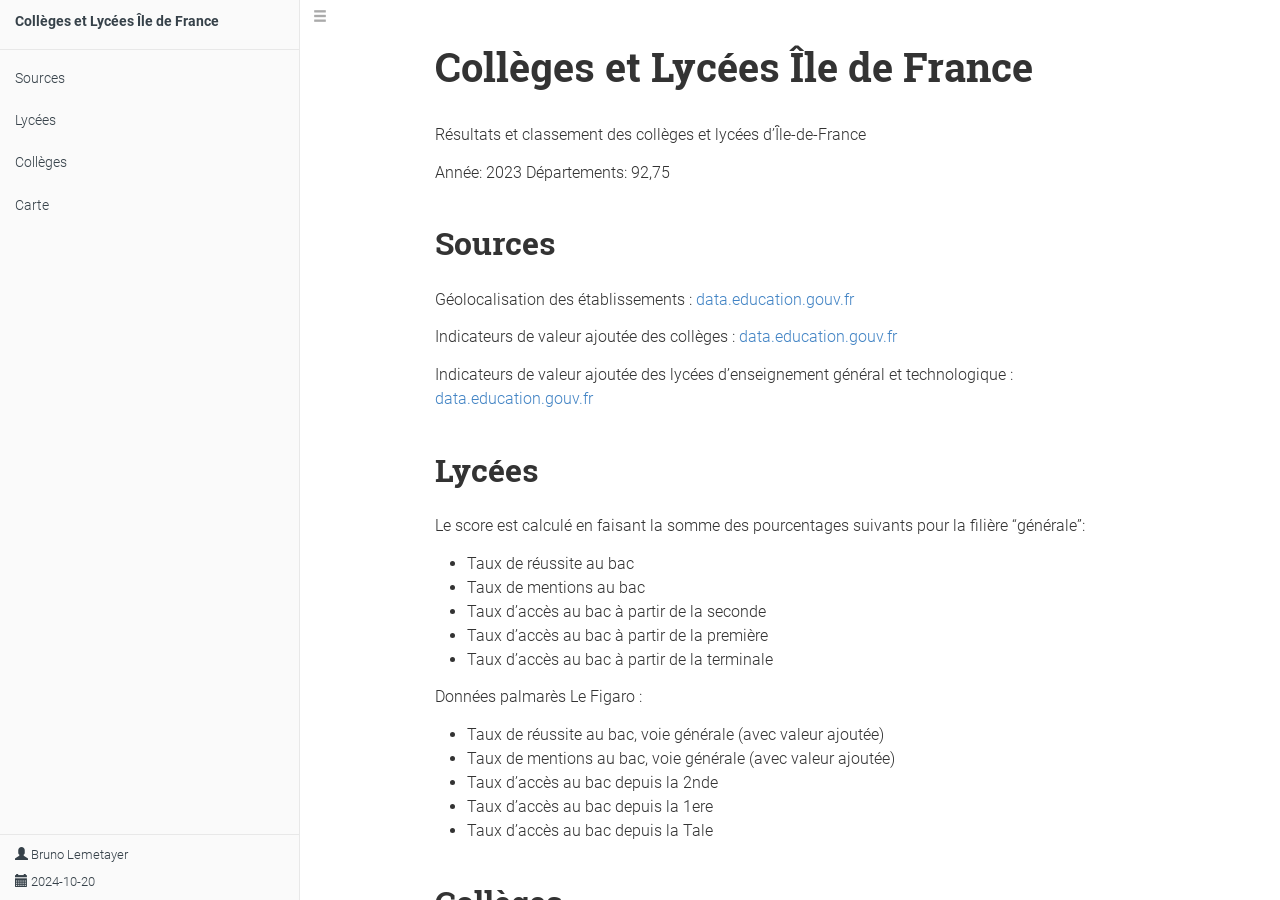
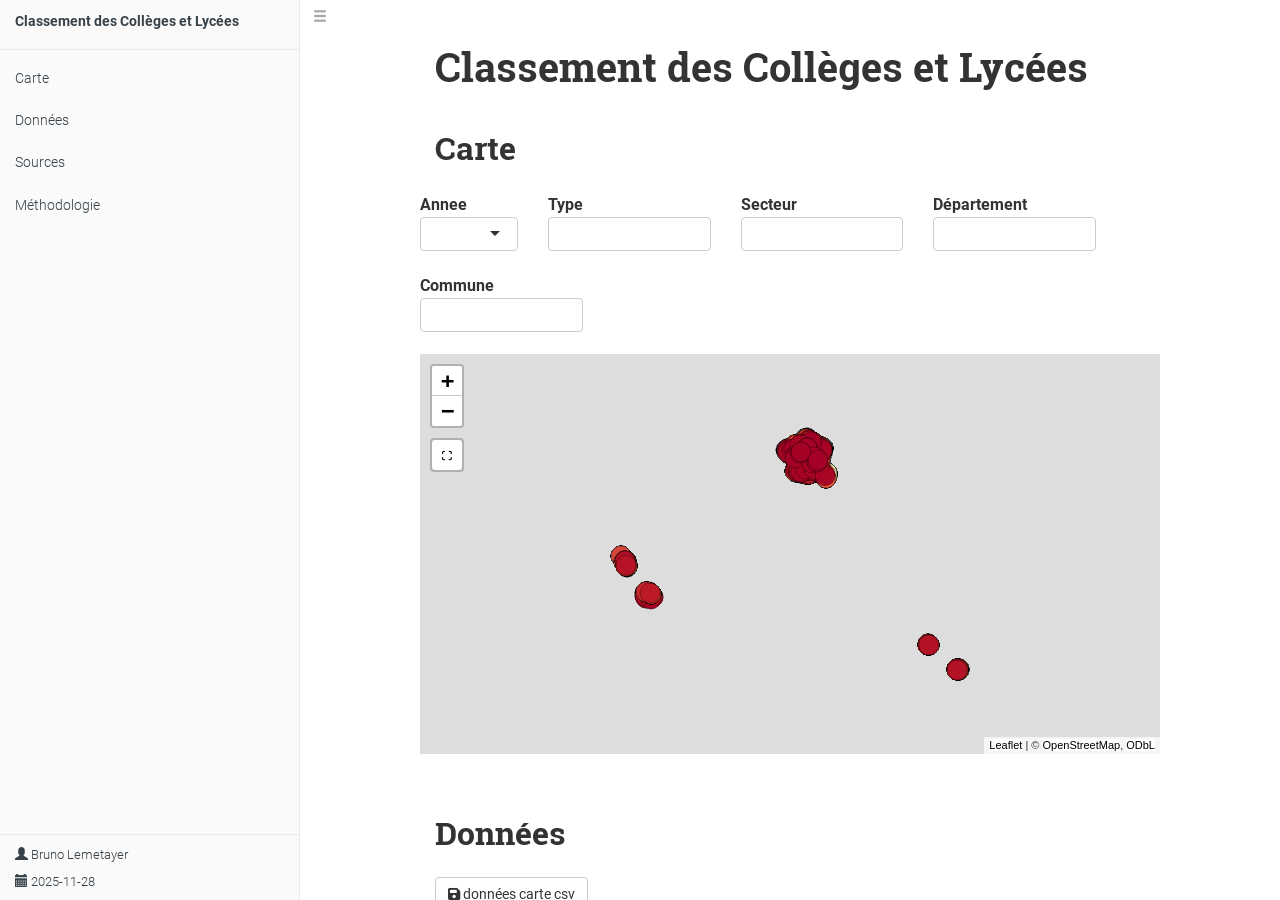
